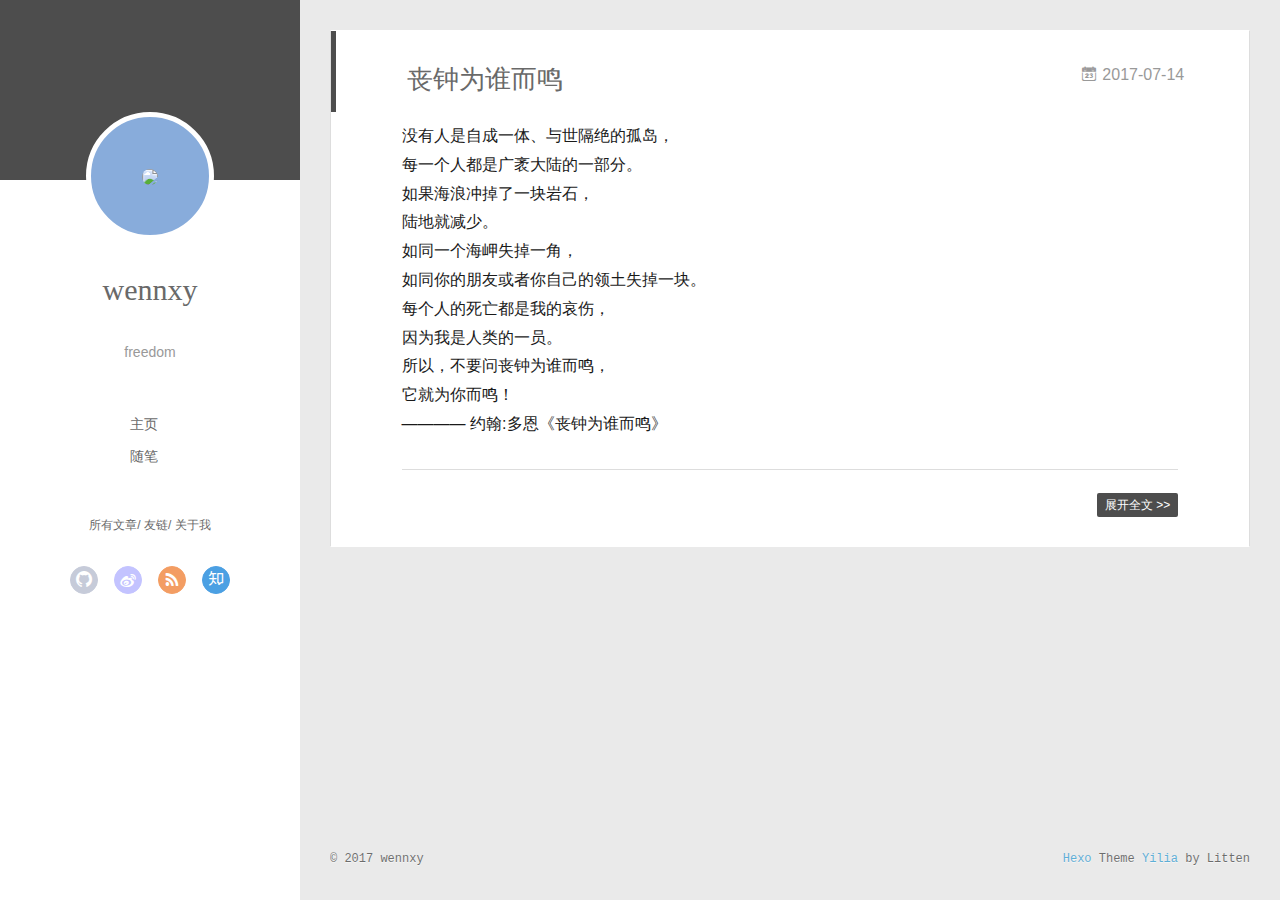
==== index.html @ ad7d621c "Site updated: 2017-07-16 23:25:15" ====
<!DOCTYPE html>
<html>
<head>
  <meta charset="utf-8">
  
  <meta name="renderer" content="webkit">
  <meta http-equiv="X-UA-Compatible" content="IE=edge" >
  <link rel="dns-prefetch" href="http://freedom.com">
  <title>wennxy</title>
  <meta name="viewport" content="width=device-width, initial-scale=1, maximum-scale=1">
  <meta name="description" content="start from zero">
<meta property="og:type" content="website">
<meta property="og:title" content="wennxy">
<meta property="og:url" content="http://freedom.com/index.html">
<meta property="og:site_name" content="wennxy">
<meta property="og:description" content="start from zero">
<meta name="twitter:card" content="summary">
<meta name="twitter:title" content="wennxy">
<meta name="twitter:description" content="start from zero">
  
    <link rel="alternative" href="/atom.xml" title="wennxy" type="application/atom+xml">
  
  
    <link rel="icon" href="/favicon.png">
  
  <link rel="stylesheet" type="text/css" href="/./main.266c1c.css">
  <style type="text/css">
  
    #container.show {
      background: linear-gradient(200deg,#a0cfe4,#e8c37e);
    }
  </style>
  

  

</head>

<body>
  <div id="container" q-class="show:isCtnShow">
    <canvas id="anm-canvas" class="anm-canvas"></canvas>
    <div class="left-col" q-class="show:isShow">
      
<div class="overlay" style="background: #4d4d4d"></div>
<div class="intrude-less">
	<header id="header" class="inner">
		<a href="/" class="profilepic">
			<img src="null" class="js-avatar">
		</a>
		<hgroup>
		  <h1 class="header-author"><a href="/">wennxy</a></h1>
		</hgroup>
		
		<p class="header-subtitle">freedom</p>
		

		<nav class="header-menu">
			<ul>
			
				<li><a href="/">主页</a></li>
	        
				<li><a href="/tags/随笔/">随笔</a></li>
	        
			</ul>
		</nav>
		<nav class="header-smart-menu">
    		
    			
    			<a q-on="click: openSlider(e, 'innerArchive')" href="javascript:void(0)">所有文章</a>
    			
            
    			
    			<a q-on="click: openSlider(e, 'friends')" href="javascript:void(0)">友链</a>
    			
            
    			
    			<a q-on="click: openSlider(e, 'aboutme')" href="javascript:void(0)">关于我</a>
    			
            
		</nav>
		<nav class="header-nav">
			<div class="social">
				
					<a class="github" target="_blank" href="#" title="github"><i class="icon-github"></i></a>
		        
					<a class="weibo" target="_blank" href="#" title="weibo"><i class="icon-weibo"></i></a>
		        
					<a class="rss" target="_blank" href="#" title="rss"><i class="icon-rss"></i></a>
		        
					<a class="zhihu" target="_blank" href="#" title="zhihu"><i class="icon-zhihu"></i></a>
		        
			</div>
		</nav>
	</header>		
</div>

    </div>
    <div class="mid-col" q-class="show:isShow,hide:isShow|isFalse">
      
<nav id="mobile-nav">
  	<div class="overlay js-overlay" style="background: #4d4d4d"></div>
	<div class="btnctn js-mobile-btnctn">
  		<div class="slider-trigger list" q-on="click: openSlider(e)"><i class="icon icon-sort"></i></div>
	</div>
	<div class="intrude-less">
		<header id="header" class="inner">
			<div class="profilepic">
				<img src="null" class="js-avatar">
			</div>
			<hgroup>
			  <h1 class="header-author js-header-author">wennxy</h1>
			</hgroup>
			
			<p class="header-subtitle"><i class="icon icon-quo-left"></i>freedom<i class="icon icon-quo-right"></i></p>
			
			
			
				
			
				
			
			
			
			<nav class="header-nav">
				<div class="social">
					
						<a class="github" target="_blank" href="#" title="github"><i class="icon-github"></i></a>
			        
						<a class="weibo" target="_blank" href="#" title="weibo"><i class="icon-weibo"></i></a>
			        
						<a class="rss" target="_blank" href="#" title="rss"><i class="icon-rss"></i></a>
			        
						<a class="zhihu" target="_blank" href="#" title="zhihu"><i class="icon-zhihu"></i></a>
			        
				</div>
			</nav>

			<nav class="header-menu js-header-menu">
				<ul style="width: 50%">
				
				
					<li style="width: 50%"><a href="/">主页</a></li>
		        
					<li style="width: 50%"><a href="/tags/随笔/">随笔</a></li>
		        
				</ul>
			</nav>
		</header>				
	</div>
	<div class="mobile-mask" style="display:none" q-show="isShow"></div>
</nav>

      <div id="wrapper" class="body-wrap">
        <div class="menu-l">
          <div class="canvas-wrap">
            <canvas data-colors="#eaeaea" data-sectionHeight="100" data-contentId="js-content" id="myCanvas1" class="anm-canvas"></canvas>
          </div>
          <div id="js-content" class="content-ll">
            
  
    <article id="post-丧钟为谁而鸣" class="article article-type-post  article-index" itemscope itemprop="blogPost">
  <div class="article-inner">
    
      <header class="article-header">
        
  
    <h1 itemprop="name">
      <a class="article-title" href="/2017/07/14/丧钟为谁而鸣/">丧钟为谁而鸣</a>
    </h1>
  

        
        <a href="/2017/07/14/丧钟为谁而鸣/" class="archive-article-date">
  	<time datetime="2017-07-14T13:59:51.000Z" itemprop="datePublished"><i class="icon-calendar icon"></i>2017-07-14</time>
</a>
        
      </header>
    
    <div class="article-entry" itemprop="articleBody">
      
        <p>没有人是自成一体、与世隔绝的孤岛，<br>每一个人都是广袤大陆的一部分。<br>如果海浪冲掉了一块岩石，<br>陆地就减少。<br>如同一个海岬失掉一角，<br>如同你的朋友或者你自己的领土失掉一块。<br>每个人的死亡都是我的哀伤，<br>因为我是人类的一员。<br>所以，不要问丧钟为谁而鸣，<br>它就为你而鸣！<br> ———— 约翰:多恩《丧钟为谁而鸣》</p>

      

      
    </div>
    <div class="article-info article-info-index">
      
      
      

      
        <p class="article-more-link">
          <a class="article-more-a" href="/2017/07/14/丧钟为谁而鸣/">展开全文 >></a>
        </p>
      

      
      <div class="clearfix"></div>
    </div>
  </div>
</article>

<aside class="wrap-side-operation">
    <div class="mod-side-operation">
        
        <div class="jump-container" id="js-jump-container" style="display:none;">
            <a href="javascript:void(0)" class="mod-side-operation__jump-to-top">
                <i class="icon-font icon-back"></i>
            </a>
            <div id="js-jump-plan-container" class="jump-plan-container" style="top: -11px;">
                <i class="icon-font icon-plane jump-plane"></i>
            </div>
        </div>
        
        
    </div>
</aside>




  
  


          </div>
        </div>
      </div>
      <footer id="footer">
  <div class="outer">
    <div id="footer-info">
    	<div class="footer-left">
    		&copy; 2017 wennxy
    	</div>
      	<div class="footer-right">
      		<a href="http://hexo.io/" target="_blank">Hexo</a>  Theme <a href="https://github.com/litten/hexo-theme-yilia" target="_blank">Yilia</a> by Litten
      	</div>
    </div>
  </div>
</footer>
    </div>
    <script>
	var yiliaConfig = {
		mathjax: false,
		isHome: true,
		isPost: false,
		isArchive: false,
		isTag: false,
		isCategory: false,
		open_in_new: false,
		toc_hide_index: true,
		root: "/",
		innerArchive: true,
		showTags: false
	}
</script>

<script>!function(t){function n(e){if(r[e])return r[e].exports;var i=r[e]={exports:{},id:e,loaded:!1};return t[e].call(i.exports,i,i.exports,n),i.loaded=!0,i.exports}var r={};n.m=t,n.c=r,n.p="./",n(0)}([function(t,n,r){r(195),t.exports=r(191)},function(t,n,r){var e=r(3),i=r(52),o=r(27),u=r(28),c=r(53),f="prototype",a=function(t,n,r){var s,l,h,v,p=t&a.F,d=t&a.G,y=t&a.S,g=t&a.P,b=t&a.B,m=d?e:y?e[n]||(e[n]={}):(e[n]||{})[f],x=d?i:i[n]||(i[n]={}),w=x[f]||(x[f]={});d&&(r=n);for(s in r)l=!p&&m&&void 0!==m[s],h=(l?m:r)[s],v=b&&l?c(h,e):g&&"function"==typeof h?c(Function.call,h):h,m&&u(m,s,h,t&a.U),x[s]!=h&&o(x,s,v),g&&w[s]!=h&&(w[s]=h)};e.core=i,a.F=1,a.G=2,a.S=4,a.P=8,a.B=16,a.W=32,a.U=64,a.R=128,t.exports=a},function(t,n,r){var e=r(6);t.exports=function(t){if(!e(t))throw TypeError(t+" is not an object!");return t}},function(t,n){var r=t.exports="undefined"!=typeof window&&window.Math==Math?window:"undefined"!=typeof self&&self.Math==Math?self:Function("return this")();"number"==typeof __g&&(__g=r)},function(t,n){t.exports=function(t){try{return!!t()}catch(t){return!0}}},function(t,n){var r=t.exports="undefined"!=typeof window&&window.Math==Math?window:"undefined"!=typeof self&&self.Math==Math?self:Function("return this")();"number"==typeof __g&&(__g=r)},function(t,n){t.exports=function(t){return"object"==typeof t?null!==t:"function"==typeof t}},function(t,n,r){var e=r(126)("wks"),i=r(76),o=r(3).Symbol,u="function"==typeof o;(t.exports=function(t){return e[t]||(e[t]=u&&o[t]||(u?o:i)("Symbol."+t))}).store=e},function(t,n){var r={}.hasOwnProperty;t.exports=function(t,n){return r.call(t,n)}},function(t,n,r){var e=r(94),i=r(33);t.exports=function(t){return e(i(t))}},function(t,n,r){t.exports=!r(4)(function(){return 7!=Object.defineProperty({},"a",{get:function(){return 7}}).a})},function(t,n,r){var e=r(2),i=r(167),o=r(50),u=Object.defineProperty;n.f=r(10)?Object.defineProperty:function(t,n,r){if(e(t),n=o(n,!0),e(r),i)try{return u(t,n,r)}catch(t){}if("get"in r||"set"in r)throw TypeError("Accessors not supported!");return"value"in r&&(t[n]=r.value),t}},function(t,n,r){t.exports=!r(18)(function(){return 7!=Object.defineProperty({},"a",{get:function(){return 7}}).a})},function(t,n,r){var e=r(14),i=r(22);t.exports=r(12)?function(t,n,r){return e.f(t,n,i(1,r))}:function(t,n,r){return t[n]=r,t}},function(t,n,r){var e=r(20),i=r(58),o=r(42),u=Object.defineProperty;n.f=r(12)?Object.defineProperty:function(t,n,r){if(e(t),n=o(n,!0),e(r),i)try{return u(t,n,r)}catch(t){}if("get"in r||"set"in r)throw TypeError("Accessors not supported!");return"value"in r&&(t[n]=r.value),t}},function(t,n,r){var e=r(40)("wks"),i=r(23),o=r(5).Symbol,u="function"==typeof o;(t.exports=function(t){return e[t]||(e[t]=u&&o[t]||(u?o:i)("Symbol."+t))}).store=e},function(t,n,r){var e=r(67),i=Math.min;t.exports=function(t){return t>0?i(e(t),9007199254740991):0}},function(t,n,r){var e=r(46);t.exports=function(t){return Object(e(t))}},function(t,n){t.exports=function(t){try{return!!t()}catch(t){return!0}}},function(t,n,r){var e=r(63),i=r(34);t.exports=Object.keys||function(t){return e(t,i)}},function(t,n,r){var e=r(21);t.exports=function(t){if(!e(t))throw TypeError(t+" is not an object!");return t}},function(t,n){t.exports=function(t){return"object"==typeof t?null!==t:"function"==typeof t}},function(t,n){t.exports=function(t,n){return{enumerable:!(1&t),configurable:!(2&t),writable:!(4&t),value:n}}},function(t,n){var r=0,e=Math.random();t.exports=function(t){return"Symbol(".concat(void 0===t?"":t,")_",(++r+e).toString(36))}},function(t,n){var r={}.hasOwnProperty;t.exports=function(t,n){return r.call(t,n)}},function(t,n){var r=t.exports={version:"2.4.0"};"number"==typeof __e&&(__e=r)},function(t,n){t.exports=function(t){if("function"!=typeof t)throw TypeError(t+" is not a function!");return t}},function(t,n,r){var e=r(11),i=r(66);t.exports=r(10)?function(t,n,r){return e.f(t,n,i(1,r))}:function(t,n,r){return t[n]=r,t}},function(t,n,r){var e=r(3),i=r(27),o=r(24),u=r(76)("src"),c="toString",f=Function[c],a=(""+f).split(c);r(52).inspectSource=function(t){return f.call(t)},(t.exports=function(t,n,r,c){var f="function"==typeof r;f&&(o(r,"name")||i(r,"name",n)),t[n]!==r&&(f&&(o(r,u)||i(r,u,t[n]?""+t[n]:a.join(String(n)))),t===e?t[n]=r:c?t[n]?t[n]=r:i(t,n,r):(delete t[n],i(t,n,r)))})(Function.prototype,c,function(){return"function"==typeof this&&this[u]||f.call(this)})},function(t,n,r){var e=r(1),i=r(4),o=r(46),u=function(t,n,r,e){var i=String(o(t)),u="<"+n;return""!==r&&(u+=" "+r+'="'+String(e).replace(/"/g,"&quot;")+'"'),u+">"+i+"</"+n+">"};t.exports=function(t,n){var r={};r[t]=n(u),e(e.P+e.F*i(function(){var n=""[t]('"');return n!==n.toLowerCase()||n.split('"').length>3}),"String",r)}},function(t,n,r){var e=r(115),i=r(46);t.exports=function(t){return e(i(t))}},function(t,n,r){var e=r(116),i=r(66),o=r(30),u=r(50),c=r(24),f=r(167),a=Object.getOwnPropertyDescriptor;n.f=r(10)?a:function(t,n){if(t=o(t),n=u(n,!0),f)try{return a(t,n)}catch(t){}if(c(t,n))return i(!e.f.call(t,n),t[n])}},function(t,n,r){var e=r(24),i=r(17),o=r(145)("IE_PROTO"),u=Object.prototype;t.exports=Object.getPrototypeOf||function(t){return t=i(t),e(t,o)?t[o]:"function"==typeof t.constructor&&t instanceof t.constructor?t.constructor.prototype:t instanceof Object?u:null}},function(t,n){t.exports=function(t){if(void 0==t)throw TypeError("Can't call method on  "+t);return t}},function(t,n){t.exports="constructor,hasOwnProperty,isPrototypeOf,propertyIsEnumerable,toLocaleString,toString,valueOf".split(",")},function(t,n){t.exports={}},function(t,n){t.exports=!0},function(t,n){n.f={}.propertyIsEnumerable},function(t,n,r){var e=r(14).f,i=r(8),o=r(15)("toStringTag");t.exports=function(t,n,r){t&&!i(t=r?t:t.prototype,o)&&e(t,o,{configurable:!0,value:n})}},function(t,n,r){var e=r(40)("keys"),i=r(23);t.exports=function(t){return e[t]||(e[t]=i(t))}},function(t,n,r){var e=r(5),i="__core-js_shared__",o=e[i]||(e[i]={});t.exports=function(t){return o[t]||(o[t]={})}},function(t,n){var r=Math.ceil,e=Math.floor;t.exports=function(t){return isNaN(t=+t)?0:(t>0?e:r)(t)}},function(t,n,r){var e=r(21);t.exports=function(t,n){if(!e(t))return t;var r,i;if(n&&"function"==typeof(r=t.toString)&&!e(i=r.call(t)))return i;if("function"==typeof(r=t.valueOf)&&!e(i=r.call(t)))return i;if(!n&&"function"==typeof(r=t.toString)&&!e(i=r.call(t)))return i;throw TypeError("Can't convert object to primitive value")}},function(t,n,r){var e=r(5),i=r(25),o=r(36),u=r(44),c=r(14).f;t.exports=function(t){var n=i.Symbol||(i.Symbol=o?{}:e.Symbol||{});"_"==t.charAt(0)||t in n||c(n,t,{value:u.f(t)})}},function(t,n,r){n.f=r(15)},function(t,n){var r={}.toString;t.exports=function(t){return r.call(t).slice(8,-1)}},function(t,n){t.exports=function(t){if(void 0==t)throw TypeError("Can't call method on  "+t);return t}},function(t,n,r){var e=r(4);t.exports=function(t,n){return!!t&&e(function(){n?t.call(null,function(){},1):t.call(null)})}},function(t,n,r){var e=r(53),i=r(115),o=r(17),u=r(16),c=r(203);t.exports=function(t,n){var r=1==t,f=2==t,a=3==t,s=4==t,l=6==t,h=5==t||l,v=n||c;return function(n,c,p){for(var d,y,g=o(n),b=i(g),m=e(c,p,3),x=u(b.length),w=0,S=r?v(n,x):f?v(n,0):void 0;x>w;w++)if((h||w in b)&&(d=b[w],y=m(d,w,g),t))if(r)S[w]=y;else if(y)switch(t){case 3:return!0;case 5:return d;case 6:return w;case 2:S.push(d)}else if(s)return!1;return l?-1:a||s?s:S}}},function(t,n,r){var e=r(1),i=r(52),o=r(4);t.exports=function(t,n){var r=(i.Object||{})[t]||Object[t],u={};u[t]=n(r),e(e.S+e.F*o(function(){r(1)}),"Object",u)}},function(t,n,r){var e=r(6);t.exports=function(t,n){if(!e(t))return t;var r,i;if(n&&"function"==typeof(r=t.toString)&&!e(i=r.call(t)))return i;if("function"==typeof(r=t.valueOf)&&!e(i=r.call(t)))return i;if(!n&&"function"==typeof(r=t.toString)&&!e(i=r.call(t)))return i;throw TypeError("Can't convert object to primitive value")}},function(t,n,r){var e=r(5),i=r(25),o=r(91),u=r(13),c="prototype",f=function(t,n,r){var a,s,l,h=t&f.F,v=t&f.G,p=t&f.S,d=t&f.P,y=t&f.B,g=t&f.W,b=v?i:i[n]||(i[n]={}),m=b[c],x=v?e:p?e[n]:(e[n]||{})[c];v&&(r=n);for(a in r)(s=!h&&x&&void 0!==x[a])&&a in b||(l=s?x[a]:r[a],b[a]=v&&"function"!=typeof x[a]?r[a]:y&&s?o(l,e):g&&x[a]==l?function(t){var n=function(n,r,e){if(this instanceof t){switch(arguments.length){case 0:return new t;case 1:return new t(n);case 2:return new t(n,r)}return new t(n,r,e)}return t.apply(this,arguments)};return n[c]=t[c],n}(l):d&&"function"==typeof l?o(Function.call,l):l,d&&((b.virtual||(b.virtual={}))[a]=l,t&f.R&&m&&!m[a]&&u(m,a,l)))};f.F=1,f.G=2,f.S=4,f.P=8,f.B=16,f.W=32,f.U=64,f.R=128,t.exports=f},function(t,n){var r=t.exports={version:"2.4.0"};"number"==typeof __e&&(__e=r)},function(t,n,r){var e=r(26);t.exports=function(t,n,r){if(e(t),void 0===n)return t;switch(r){case 1:return function(r){return t.call(n,r)};case 2:return function(r,e){return t.call(n,r,e)};case 3:return function(r,e,i){return t.call(n,r,e,i)}}return function(){return t.apply(n,arguments)}}},function(t,n,r){var e=r(183),i=r(1),o=r(126)("metadata"),u=o.store||(o.store=new(r(186))),c=function(t,n,r){var i=u.get(t);if(!i){if(!r)return;u.set(t,i=new e)}var o=i.get(n);if(!o){if(!r)return;i.set(n,o=new e)}return o},f=function(t,n,r){var e=c(n,r,!1);return void 0!==e&&e.has(t)},a=function(t,n,r){var e=c(n,r,!1);return void 0===e?void 0:e.get(t)},s=function(t,n,r,e){c(r,e,!0).set(t,n)},l=function(t,n){var r=c(t,n,!1),e=[];return r&&r.forEach(function(t,n){e.push(n)}),e},h=function(t){return void 0===t||"symbol"==typeof t?t:String(t)},v=function(t){i(i.S,"Reflect",t)};t.exports={store:u,map:c,has:f,get:a,set:s,keys:l,key:h,exp:v}},function(t,n,r){"use strict";if(r(10)){var e=r(69),i=r(3),o=r(4),u=r(1),c=r(127),f=r(152),a=r(53),s=r(68),l=r(66),h=r(27),v=r(73),p=r(67),d=r(16),y=r(75),g=r(50),b=r(24),m=r(180),x=r(114),w=r(6),S=r(17),_=r(137),O=r(70),E=r(32),P=r(71).f,j=r(154),F=r(76),M=r(7),A=r(48),N=r(117),T=r(146),I=r(155),k=r(80),L=r(123),R=r(74),C=r(130),D=r(160),U=r(11),W=r(31),G=U.f,B=W.f,V=i.RangeError,z=i.TypeError,q=i.Uint8Array,K="ArrayBuffer",J="Shared"+K,Y="BYTES_PER_ELEMENT",H="prototype",$=Array[H],X=f.ArrayBuffer,Q=f.DataView,Z=A(0),tt=A(2),nt=A(3),rt=A(4),et=A(5),it=A(6),ot=N(!0),ut=N(!1),ct=I.values,ft=I.keys,at=I.entries,st=$.lastIndexOf,lt=$.reduce,ht=$.reduceRight,vt=$.join,pt=$.sort,dt=$.slice,yt=$.toString,gt=$.toLocaleString,bt=M("iterator"),mt=M("toStringTag"),xt=F("typed_constructor"),wt=F("def_constructor"),St=c.CONSTR,_t=c.TYPED,Ot=c.VIEW,Et="Wrong length!",Pt=A(1,function(t,n){return Tt(T(t,t[wt]),n)}),jt=o(function(){return 1===new q(new Uint16Array([1]).buffer)[0]}),Ft=!!q&&!!q[H].set&&o(function(){new q(1).set({})}),Mt=function(t,n){if(void 0===t)throw z(Et);var r=+t,e=d(t);if(n&&!m(r,e))throw V(Et);return e},At=function(t,n){var r=p(t);if(r<0||r%n)throw V("Wrong offset!");return r},Nt=function(t){if(w(t)&&_t in t)return t;throw z(t+" is not a typed array!")},Tt=function(t,n){if(!(w(t)&&xt in t))throw z("It is not a typed array constructor!");return new t(n)},It=function(t,n){return kt(T(t,t[wt]),n)},kt=function(t,n){for(var r=0,e=n.length,i=Tt(t,e);e>r;)i[r]=n[r++];return i},Lt=function(t,n,r){G(t,n,{get:function(){return this._d[r]}})},Rt=function(t){var n,r,e,i,o,u,c=S(t),f=arguments.length,s=f>1?arguments[1]:void 0,l=void 0!==s,h=j(c);if(void 0!=h&&!_(h)){for(u=h.call(c),e=[],n=0;!(o=u.next()).done;n++)e.push(o.value);c=e}for(l&&f>2&&(s=a(s,arguments[2],2)),n=0,r=d(c.length),i=Tt(this,r);r>n;n++)i[n]=l?s(c[n],n):c[n];return i},Ct=function(){for(var t=0,n=arguments.length,r=Tt(this,n);n>t;)r[t]=arguments[t++];return r},Dt=!!q&&o(function(){gt.call(new q(1))}),Ut=function(){return gt.apply(Dt?dt.call(Nt(this)):Nt(this),arguments)},Wt={copyWithin:function(t,n){return D.call(Nt(this),t,n,arguments.length>2?arguments[2]:void 0)},every:function(t){return rt(Nt(this),t,arguments.length>1?arguments[1]:void 0)},fill:function(t){return C.apply(Nt(this),arguments)},filter:function(t){return It(this,tt(Nt(this),t,arguments.length>1?arguments[1]:void 0))},find:function(t){return et(Nt(this),t,arguments.length>1?arguments[1]:void 0)},findIndex:function(t){return it(Nt(this),t,arguments.length>1?arguments[1]:void 0)},forEach:function(t){Z(Nt(this),t,arguments.length>1?arguments[1]:void 0)},indexOf:function(t){return ut(Nt(this),t,arguments.length>1?arguments[1]:void 0)},includes:function(t){return ot(Nt(this),t,arguments.length>1?arguments[1]:void 0)},join:function(t){return vt.apply(Nt(this),arguments)},lastIndexOf:function(t){return st.apply(Nt(this),arguments)},map:function(t){return Pt(Nt(this),t,arguments.length>1?arguments[1]:void 0)},reduce:function(t){return lt.apply(Nt(this),arguments)},reduceRight:function(t){return ht.apply(Nt(this),arguments)},reverse:function(){for(var t,n=this,r=Nt(n).length,e=Math.floor(r/2),i=0;i<e;)t=n[i],n[i++]=n[--r],n[r]=t;return n},some:function(t){return nt(Nt(this),t,arguments.length>1?arguments[1]:void 0)},sort:function(t){return pt.call(Nt(this),t)},subarray:function(t,n){var r=Nt(this),e=r.length,i=y(t,e);return new(T(r,r[wt]))(r.buffer,r.byteOffset+i*r.BYTES_PER_ELEMENT,d((void 0===n?e:y(n,e))-i))}},Gt=function(t,n){return It(this,dt.call(Nt(this),t,n))},Bt=function(t){Nt(this);var n=At(arguments[1],1),r=this.length,e=S(t),i=d(e.length),o=0;if(i+n>r)throw V(Et);for(;o<i;)this[n+o]=e[o++]},Vt={entries:function(){return at.call(Nt(this))},keys:function(){return ft.call(Nt(this))},values:function(){return ct.call(Nt(this))}},zt=function(t,n){return w(t)&&t[_t]&&"symbol"!=typeof n&&n in t&&String(+n)==String(n)},qt=function(t,n){return zt(t,n=g(n,!0))?l(2,t[n]):B(t,n)},Kt=function(t,n,r){return!(zt(t,n=g(n,!0))&&w(r)&&b(r,"value"))||b(r,"get")||b(r,"set")||r.configurable||b(r,"writable")&&!r.writable||b(r,"enumerable")&&!r.enumerable?G(t,n,r):(t[n]=r.value,t)};St||(W.f=qt,U.f=Kt),u(u.S+u.F*!St,"Object",{getOwnPropertyDescriptor:qt,defineProperty:Kt}),o(function(){yt.call({})})&&(yt=gt=function(){return vt.call(this)});var Jt=v({},Wt);v(Jt,Vt),h(Jt,bt,Vt.values),v(Jt,{slice:Gt,set:Bt,constructor:function(){},toString:yt,toLocaleString:Ut}),Lt(Jt,"buffer","b"),Lt(Jt,"byteOffset","o"),Lt(Jt,"byteLength","l"),Lt(Jt,"length","e"),G(Jt,mt,{get:function(){return this[_t]}}),t.exports=function(t,n,r,f){f=!!f;var a=t+(f?"Clamped":"")+"Array",l="Uint8Array"!=a,v="get"+t,p="set"+t,y=i[a],g=y||{},b=y&&E(y),m=!y||!c.ABV,S={},_=y&&y[H],j=function(t,r){var e=t._d;return e.v[v](r*n+e.o,jt)},F=function(t,r,e){var i=t._d;f&&(e=(e=Math.round(e))<0?0:e>255?255:255&e),i.v[p](r*n+i.o,e,jt)},M=function(t,n){G(t,n,{get:function(){return j(this,n)},set:function(t){return F(this,n,t)},enumerable:!0})};m?(y=r(function(t,r,e,i){s(t,y,a,"_d");var o,u,c,f,l=0,v=0;if(w(r)){if(!(r instanceof X||(f=x(r))==K||f==J))return _t in r?kt(y,r):Rt.call(y,r);o=r,v=At(e,n);var p=r.byteLength;if(void 0===i){if(p%n)throw V(Et);if((u=p-v)<0)throw V(Et)}else if((u=d(i)*n)+v>p)throw V(Et);c=u/n}else c=Mt(r,!0),u=c*n,o=new X(u);for(h(t,"_d",{b:o,o:v,l:u,e:c,v:new Q(o)});l<c;)M(t,l++)}),_=y[H]=O(Jt),h(_,"constructor",y)):L(function(t){new y(null),new y(t)},!0)||(y=r(function(t,r,e,i){s(t,y,a);var o;return w(r)?r instanceof X||(o=x(r))==K||o==J?void 0!==i?new g(r,At(e,n),i):void 0!==e?new g(r,At(e,n)):new g(r):_t in r?kt(y,r):Rt.call(y,r):new g(Mt(r,l))}),Z(b!==Function.prototype?P(g).concat(P(b)):P(g),function(t){t in y||h(y,t,g[t])}),y[H]=_,e||(_.constructor=y));var A=_[bt],N=!!A&&("values"==A.name||void 0==A.name),T=Vt.values;h(y,xt,!0),h(_,_t,a),h(_,Ot,!0),h(_,wt,y),(f?new y(1)[mt]==a:mt in _)||G(_,mt,{get:function(){return a}}),S[a]=y,u(u.G+u.W+u.F*(y!=g),S),u(u.S,a,{BYTES_PER_ELEMENT:n,from:Rt,of:Ct}),Y in _||h(_,Y,n),u(u.P,a,Wt),R(a),u(u.P+u.F*Ft,a,{set:Bt}),u(u.P+u.F*!N,a,Vt),u(u.P+u.F*(_.toString!=yt),a,{toString:yt}),u(u.P+u.F*o(function(){new y(1).slice()}),a,{slice:Gt}),u(u.P+u.F*(o(function(){return[1,2].toLocaleString()!=new y([1,2]).toLocaleString()})||!o(function(){_.toLocaleString.call([1,2])})),a,{toLocaleString:Ut}),k[a]=N?A:T,e||N||h(_,bt,T)}}else t.exports=function(){}},function(t,n){var r={}.toString;t.exports=function(t){return r.call(t).slice(8,-1)}},function(t,n,r){var e=r(21),i=r(5).document,o=e(i)&&e(i.createElement);t.exports=function(t){return o?i.createElement(t):{}}},function(t,n,r){t.exports=!r(12)&&!r(18)(function(){return 7!=Object.defineProperty(r(57)("div"),"a",{get:function(){return 7}}).a})},function(t,n,r){"use strict";var e=r(36),i=r(51),o=r(64),u=r(13),c=r(8),f=r(35),a=r(96),s=r(38),l=r(103),h=r(15)("iterator"),v=!([].keys&&"next"in[].keys()),p="keys",d="values",y=function(){return this};t.exports=function(t,n,r,g,b,m,x){a(r,n,g);var w,S,_,O=function(t){if(!v&&t in F)return F[t];switch(t){case p:case d:return function(){return new r(this,t)}}return function(){return new r(this,t)}},E=n+" Iterator",P=b==d,j=!1,F=t.prototype,M=F[h]||F["@@iterator"]||b&&F[b],A=M||O(b),N=b?P?O("entries"):A:void 0,T="Array"==n?F.entries||M:M;if(T&&(_=l(T.call(new t)))!==Object.prototype&&(s(_,E,!0),e||c(_,h)||u(_,h,y)),P&&M&&M.name!==d&&(j=!0,A=function(){return M.call(this)}),e&&!x||!v&&!j&&F[h]||u(F,h,A),f[n]=A,f[E]=y,b)if(w={values:P?A:O(d),keys:m?A:O(p),entries:N},x)for(S in w)S in F||o(F,S,w[S]);else i(i.P+i.F*(v||j),n,w);return w}},function(t,n,r){var e=r(20),i=r(100),o=r(34),u=r(39)("IE_PROTO"),c=function(){},f="prototype",a=function(){var t,n=r(57)("iframe"),e=o.length;for(n.style.display="none",r(93).appendChild(n),n.src="javascript:",t=n.contentWindow.document,t.open(),t.write("<script>document.F=Object<\/script>"),t.close(),a=t.F;e--;)delete a[f][o[e]];return a()};t.exports=Object.create||function(t,n){var r;return null!==t?(c[f]=e(t),r=new c,c[f]=null,r[u]=t):r=a(),void 0===n?r:i(r,n)}},function(t,n,r){var e=r(63),i=r(34).concat("length","prototype");n.f=Object.getOwnPropertyNames||function(t){return e(t,i)}},function(t,n){n.f=Object.getOwnPropertySymbols},function(t,n,r){var e=r(8),i=r(9),o=r(90)(!1),u=r(39)("IE_PROTO");t.exports=function(t,n){var r,c=i(t),f=0,a=[];for(r in c)r!=u&&e(c,r)&&a.push(r);for(;n.length>f;)e(c,r=n[f++])&&(~o(a,r)||a.push(r));return a}},function(t,n,r){t.exports=r(13)},function(t,n,r){var e=r(76)("meta"),i=r(6),o=r(24),u=r(11).f,c=0,f=Object.isExtensible||function(){return!0},a=!r(4)(function(){return f(Object.preventExtensions({}))}),s=function(t){u(t,e,{value:{i:"O"+ ++c,w:{}}})},l=function(t,n){if(!i(t))return"symbol"==typeof t?t:("string"==typeof t?"S":"P")+t;if(!o(t,e)){if(!f(t))return"F";if(!n)return"E";s(t)}return t[e].i},h=function(t,n){if(!o(t,e)){if(!f(t))return!0;if(!n)return!1;s(t)}return t[e].w},v=function(t){return a&&p.NEED&&f(t)&&!o(t,e)&&s(t),t},p=t.exports={KEY:e,NEED:!1,fastKey:l,getWeak:h,onFreeze:v}},function(t,n){t.exports=function(t,n){return{enumerable:!(1&t),configurable:!(2&t),writable:!(4&t),value:n}}},function(t,n){var r=Math.ceil,e=Math.floor;t.exports=function(t){return isNaN(t=+t)?0:(t>0?e:r)(t)}},function(t,n){t.exports=function(t,n,r,e){if(!(t instanceof n)||void 0!==e&&e in t)throw TypeError(r+": incorrect invocation!");return t}},function(t,n){t.exports=!1},function(t,n,r){var e=r(2),i=r(173),o=r(133),u=r(145)("IE_PROTO"),c=function(){},f="prototype",a=function(){var t,n=r(132)("iframe"),e=o.length;for(n.style.display="none",r(135).appendChild(n),n.src="javascript:",t=n.contentWindow.document,t.open(),t.write("<script>document.F=Object<\/script>"),t.close(),a=t.F;e--;)delete a[f][o[e]];return a()};t.exports=Object.create||function(t,n){var r;return null!==t?(c[f]=e(t),r=new c,c[f]=null,r[u]=t):r=a(),void 0===n?r:i(r,n)}},function(t,n,r){var e=r(175),i=r(133).concat("length","prototype");n.f=Object.getOwnPropertyNames||function(t){return e(t,i)}},function(t,n,r){var e=r(175),i=r(133);t.exports=Object.keys||function(t){return e(t,i)}},function(t,n,r){var e=r(28);t.exports=function(t,n,r){for(var i in n)e(t,i,n[i],r);return t}},function(t,n,r){"use strict";var e=r(3),i=r(11),o=r(10),u=r(7)("species");t.exports=function(t){var n=e[t];o&&n&&!n[u]&&i.f(n,u,{configurable:!0,get:function(){return this}})}},function(t,n,r){var e=r(67),i=Math.max,o=Math.min;t.exports=function(t,n){return t=e(t),t<0?i(t+n,0):o(t,n)}},function(t,n){var r=0,e=Math.random();t.exports=function(t){return"Symbol(".concat(void 0===t?"":t,")_",(++r+e).toString(36))}},function(t,n,r){var e=r(33);t.exports=function(t){return Object(e(t))}},function(t,n,r){var e=r(7)("unscopables"),i=Array.prototype;void 0==i[e]&&r(27)(i,e,{}),t.exports=function(t){i[e][t]=!0}},function(t,n,r){var e=r(53),i=r(169),o=r(137),u=r(2),c=r(16),f=r(154),a={},s={},n=t.exports=function(t,n,r,l,h){var v,p,d,y,g=h?function(){return t}:f(t),b=e(r,l,n?2:1),m=0;if("function"!=typeof g)throw TypeError(t+" is not iterable!");if(o(g)){for(v=c(t.length);v>m;m++)if((y=n?b(u(p=t[m])[0],p[1]):b(t[m]))===a||y===s)return y}else for(d=g.call(t);!(p=d.next()).done;)if((y=i(d,b,p.value,n))===a||y===s)return y};n.BREAK=a,n.RETURN=s},function(t,n){t.exports={}},function(t,n,r){var e=r(11).f,i=r(24),o=r(7)("toStringTag");t.exports=function(t,n,r){t&&!i(t=r?t:t.prototype,o)&&e(t,o,{configurable:!0,value:n})}},function(t,n,r){var e=r(1),i=r(46),o=r(4),u=r(150),c="["+u+"]",f="​",a=RegExp("^"+c+c+"*"),s=RegExp(c+c+"*$"),l=function(t,n,r){var i={},c=o(function(){return!!u[t]()||f[t]()!=f}),a=i[t]=c?n(h):u[t];r&&(i[r]=a),e(e.P+e.F*c,"String",i)},h=l.trim=function(t,n){return t=String(i(t)),1&n&&(t=t.replace(a,"")),2&n&&(t=t.replace(s,"")),t};t.exports=l},function(t,n,r){t.exports={default:r(86),__esModule:!0}},function(t,n,r){t.exports={default:r(87),__esModule:!0}},function(t,n,r){"use strict";function e(t){return t&&t.__esModule?t:{default:t}}n.__esModule=!0;var i=r(84),o=e(i),u=r(83),c=e(u),f="function"==typeof c.default&&"symbol"==typeof o.default?function(t){return typeof t}:function(t){return t&&"function"==typeof c.default&&t.constructor===c.default&&t!==c.default.prototype?"symbol":typeof t};n.default="function"==typeof c.default&&"symbol"===f(o.default)?function(t){return void 0===t?"undefined":f(t)}:function(t){return t&&"function"==typeof c.default&&t.constructor===c.default&&t!==c.default.prototype?"symbol":void 0===t?"undefined":f(t)}},function(t,n,r){r(110),r(108),r(111),r(112),t.exports=r(25).Symbol},function(t,n,r){r(109),r(113),t.exports=r(44).f("iterator")},function(t,n){t.exports=function(t){if("function"!=typeof t)throw TypeError(t+" is not a function!");return t}},function(t,n){t.exports=function(){}},function(t,n,r){var e=r(9),i=r(106),o=r(105);t.exports=function(t){return function(n,r,u){var c,f=e(n),a=i(f.length),s=o(u,a);if(t&&r!=r){for(;a>s;)if((c=f[s++])!=c)return!0}else for(;a>s;s++)if((t||s in f)&&f[s]===r)return t||s||0;return!t&&-1}}},function(t,n,r){var e=r(88);t.exports=function(t,n,r){if(e(t),void 0===n)return t;switch(r){case 1:return function(r){return t.call(n,r)};case 2:return function(r,e){return t.call(n,r,e)};case 3:return function(r,e,i){return t.call(n,r,e,i)}}return function(){return t.apply(n,arguments)}}},function(t,n,r){var e=r(19),i=r(62),o=r(37);t.exports=function(t){var n=e(t),r=i.f;if(r)for(var u,c=r(t),f=o.f,a=0;c.length>a;)f.call(t,u=c[a++])&&n.push(u);return n}},function(t,n,r){t.exports=r(5).document&&document.documentElement},function(t,n,r){var e=r(56);t.exports=Object("z").propertyIsEnumerable(0)?Object:function(t){return"String"==e(t)?t.split(""):Object(t)}},function(t,n,r){var e=r(56);t.exports=Array.isArray||function(t){return"Array"==e(t)}},function(t,n,r){"use strict";var e=r(60),i=r(22),o=r(38),u={};r(13)(u,r(15)("iterator"),function(){return this}),t.exports=function(t,n,r){t.prototype=e(u,{next:i(1,r)}),o(t,n+" Iterator")}},function(t,n){t.exports=function(t,n){return{value:n,done:!!t}}},function(t,n,r){var e=r(19),i=r(9);t.exports=function(t,n){for(var r,o=i(t),u=e(o),c=u.length,f=0;c>f;)if(o[r=u[f++]]===n)return r}},function(t,n,r){var e=r(23)("meta"),i=r(21),o=r(8),u=r(14).f,c=0,f=Object.isExtensible||function(){return!0},a=!r(18)(function(){return f(Object.preventExtensions({}))}),s=function(t){u(t,e,{value:{i:"O"+ ++c,w:{}}})},l=function(t,n){if(!i(t))return"symbol"==typeof t?t:("string"==typeof t?"S":"P")+t;if(!o(t,e)){if(!f(t))return"F";if(!n)return"E";s(t)}return t[e].i},h=function(t,n){if(!o(t,e)){if(!f(t))return!0;if(!n)return!1;s(t)}return t[e].w},v=function(t){return a&&p.NEED&&f(t)&&!o(t,e)&&s(t),t},p=t.exports={KEY:e,NEED:!1,fastKey:l,getWeak:h,onFreeze:v}},function(t,n,r){var e=r(14),i=r(20),o=r(19);t.exports=r(12)?Object.defineProperties:function(t,n){i(t);for(var r,u=o(n),c=u.length,f=0;c>f;)e.f(t,r=u[f++],n[r]);return t}},function(t,n,r){var e=r(37),i=r(22),o=r(9),u=r(42),c=r(8),f=r(58),a=Object.getOwnPropertyDescriptor;n.f=r(12)?a:function(t,n){if(t=o(t),n=u(n,!0),f)try{return a(t,n)}catch(t){}if(c(t,n))return i(!e.f.call(t,n),t[n])}},function(t,n,r){var e=r(9),i=r(61).f,o={}.toString,u="object"==typeof window&&window&&Object.getOwnPropertyNames?Object.getOwnPropertyNames(window):[],c=function(t){try{return i(t)}catch(t){return u.slice()}};t.exports.f=function(t){return u&&"[object Window]"==o.call(t)?c(t):i(e(t))}},function(t,n,r){var e=r(8),i=r(77),o=r(39)("IE_PROTO"),u=Object.prototype;t.exports=Object.getPrototypeOf||function(t){return t=i(t),e(t,o)?t[o]:"function"==typeof t.constructor&&t instanceof t.constructor?t.constructor.prototype:t instanceof Object?u:null}},function(t,n,r){var e=r(41),i=r(33);t.exports=function(t){return function(n,r){var o,u,c=String(i(n)),f=e(r),a=c.length;return f<0||f>=a?t?"":void 0:(o=c.charCodeAt(f),o<55296||o>56319||f+1===a||(u=c.charCodeAt(f+1))<56320||u>57343?t?c.charAt(f):o:t?c.slice(f,f+2):u-56320+(o-55296<<10)+65536)}}},function(t,n,r){var e=r(41),i=Math.max,o=Math.min;t.exports=function(t,n){return t=e(t),t<0?i(t+n,0):o(t,n)}},function(t,n,r){var e=r(41),i=Math.min;t.exports=function(t){return t>0?i(e(t),9007199254740991):0}},function(t,n,r){"use strict";var e=r(89),i=r(97),o=r(35),u=r(9);t.exports=r(59)(Array,"Array",function(t,n){this._t=u(t),this._i=0,this._k=n},function(){var t=this._t,n=this._k,r=this._i++;return!t||r>=t.length?(this._t=void 0,i(1)):"keys"==n?i(0,r):"values"==n?i(0,t[r]):i(0,[r,t[r]])},"values"),o.Arguments=o.Array,e("keys"),e("values"),e("entries")},function(t,n){},function(t,n,r){"use strict";var e=r(104)(!0);r(59)(String,"String",function(t){this._t=String(t),this._i=0},function(){var t,n=this._t,r=this._i;return r>=n.length?{value:void 0,done:!0}:(t=e(n,r),this._i+=t.length,{value:t,done:!1})})},function(t,n,r){"use strict";var e=r(5),i=r(8),o=r(12),u=r(51),c=r(64),f=r(99).KEY,a=r(18),s=r(40),l=r(38),h=r(23),v=r(15),p=r(44),d=r(43),y=r(98),g=r(92),b=r(95),m=r(20),x=r(9),w=r(42),S=r(22),_=r(60),O=r(102),E=r(101),P=r(14),j=r(19),F=E.f,M=P.f,A=O.f,N=e.Symbol,T=e.JSON,I=T&&T.stringify,k="prototype",L=v("_hidden"),R=v("toPrimitive"),C={}.propertyIsEnumerable,D=s("symbol-registry"),U=s("symbols"),W=s("op-symbols"),G=Object[k],B="function"==typeof N,V=e.QObject,z=!V||!V[k]||!V[k].findChild,q=o&&a(function(){return 7!=_(M({},"a",{get:function(){return M(this,"a",{value:7}).a}})).a})?function(t,n,r){var e=F(G,n);e&&delete G[n],M(t,n,r),e&&t!==G&&M(G,n,e)}:M,K=function(t){var n=U[t]=_(N[k]);return n._k=t,n},J=B&&"symbol"==typeof N.iterator?function(t){return"symbol"==typeof t}:function(t){return t instanceof N},Y=function(t,n,r){return t===G&&Y(W,n,r),m(t),n=w(n,!0),m(r),i(U,n)?(r.enumerable?(i(t,L)&&t[L][n]&&(t[L][n]=!1),r=_(r,{enumerable:S(0,!1)})):(i(t,L)||M(t,L,S(1,{})),t[L][n]=!0),q(t,n,r)):M(t,n,r)},H=function(t,n){m(t);for(var r,e=g(n=x(n)),i=0,o=e.length;o>i;)Y(t,r=e[i++],n[r]);return t},$=function(t,n){return void 0===n?_(t):H(_(t),n)},X=function(t){var n=C.call(this,t=w(t,!0));return!(this===G&&i(U,t)&&!i(W,t))&&(!(n||!i(this,t)||!i(U,t)||i(this,L)&&this[L][t])||n)},Q=function(t,n){if(t=x(t),n=w(n,!0),t!==G||!i(U,n)||i(W,n)){var r=F(t,n);return!r||!i(U,n)||i(t,L)&&t[L][n]||(r.enumerable=!0),r}},Z=function(t){for(var n,r=A(x(t)),e=[],o=0;r.length>o;)i(U,n=r[o++])||n==L||n==f||e.push(n);return e},tt=function(t){for(var n,r=t===G,e=A(r?W:x(t)),o=[],u=0;e.length>u;)!i(U,n=e[u++])||r&&!i(G,n)||o.push(U[n]);return o};B||(N=function(){if(this instanceof N)throw TypeError("Symbol is not a constructor!");var t=h(arguments.length>0?arguments[0]:void 0),n=function(r){this===G&&n.call(W,r),i(this,L)&&i(this[L],t)&&(this[L][t]=!1),q(this,t,S(1,r))};return o&&z&&q(G,t,{configurable:!0,set:n}),K(t)},c(N[k],"toString",function(){return this._k}),E.f=Q,P.f=Y,r(61).f=O.f=Z,r(37).f=X,r(62).f=tt,o&&!r(36)&&c(G,"propertyIsEnumerable",X,!0),p.f=function(t){return K(v(t))}),u(u.G+u.W+u.F*!B,{Symbol:N});for(var nt="hasInstance,isConcatSpreadable,iterator,match,replace,search,species,split,toPrimitive,toStringTag,unscopables".split(","),rt=0;nt.length>rt;)v(nt[rt++]);for(var nt=j(v.store),rt=0;nt.length>rt;)d(nt[rt++]);u(u.S+u.F*!B,"Symbol",{for:function(t){return i(D,t+="")?D[t]:D[t]=N(t)},keyFor:function(t){if(J(t))return y(D,t);throw TypeError(t+" is not a symbol!")},useSetter:function(){z=!0},useSimple:function(){z=!1}}),u(u.S+u.F*!B,"Object",{create:$,defineProperty:Y,defineProperties:H,getOwnPropertyDescriptor:Q,getOwnPropertyNames:Z,getOwnPropertySymbols:tt}),T&&u(u.S+u.F*(!B||a(function(){var t=N();return"[null]"!=I([t])||"{}"!=I({a:t})||"{}"!=I(Object(t))})),"JSON",{stringify:function(t){if(void 0!==t&&!J(t)){for(var n,r,e=[t],i=1;arguments.length>i;)e.push(arguments[i++]);return n=e[1],"function"==typeof n&&(r=n),!r&&b(n)||(n=function(t,n){if(r&&(n=r.call(this,t,n)),!J(n))return n}),e[1]=n,I.apply(T,e)}}}),N[k][R]||r(13)(N[k],R,N[k].valueOf),l(N,"Symbol"),l(Math,"Math",!0),l(e.JSON,"JSON",!0)},function(t,n,r){r(43)("asyncIterator")},function(t,n,r){r(43)("observable")},function(t,n,r){r(107);for(var e=r(5),i=r(13),o=r(35),u=r(15)("toStringTag"),c=["NodeList","DOMTokenList","MediaList","StyleSheetList","CSSRuleList"],f=0;f<5;f++){var a=c[f],s=e[a],l=s&&s.prototype;l&&!l[u]&&i(l,u,a),o[a]=o.Array}},function(t,n,r){var e=r(45),i=r(7)("toStringTag"),o="Arguments"==e(function(){return arguments}()),u=function(t,n){try{return t[n]}catch(t){}};t.exports=function(t){var n,r,c;return void 0===t?"Undefined":null===t?"Null":"string"==typeof(r=u(n=Object(t),i))?r:o?e(n):"Object"==(c=e(n))&&"function"==typeof n.callee?"Arguments":c}},function(t,n,r){var e=r(45);t.exports=Object("z").propertyIsEnumerable(0)?Object:function(t){return"String"==e(t)?t.split(""):Object(t)}},function(t,n){n.f={}.propertyIsEnumerable},function(t,n,r){var e=r(30),i=r(16),o=r(75);t.exports=function(t){return function(n,r,u){var c,f=e(n),a=i(f.length),s=o(u,a);if(t&&r!=r){for(;a>s;)if((c=f[s++])!=c)return!0}else for(;a>s;s++)if((t||s in f)&&f[s]===r)return t||s||0;return!t&&-1}}},function(t,n,r){"use strict";var e=r(3),i=r(1),o=r(28),u=r(73),c=r(65),f=r(79),a=r(68),s=r(6),l=r(4),h=r(123),v=r(81),p=r(136);t.exports=function(t,n,r,d,y,g){var b=e[t],m=b,x=y?"set":"add",w=m&&m.prototype,S={},_=function(t){var n=w[t];o(w,t,"delete"==t?function(t){return!(g&&!s(t))&&n.call(this,0===t?0:t)}:"has"==t?function(t){return!(g&&!s(t))&&n.call(this,0===t?0:t)}:"get"==t?function(t){return g&&!s(t)?void 0:n.call(this,0===t?0:t)}:"add"==t?function(t){return n.call(this,0===t?0:t),this}:function(t,r){return n.call(this,0===t?0:t,r),this})};if("function"==typeof m&&(g||w.forEach&&!l(function(){(new m).entries().next()}))){var O=new m,E=O[x](g?{}:-0,1)!=O,P=l(function(){O.has(1)}),j=h(function(t){new m(t)}),F=!g&&l(function(){for(var t=new m,n=5;n--;)t[x](n,n);return!t.has(-0)});j||(m=n(function(n,r){a(n,m,t);var e=p(new b,n,m);return void 0!=r&&f(r,y,e[x],e),e}),m.prototype=w,w.constructor=m),(P||F)&&(_("delete"),_("has"),y&&_("get")),(F||E)&&_(x),g&&w.clear&&delete w.clear}else m=d.getConstructor(n,t,y,x),u(m.prototype,r),c.NEED=!0;return v(m,t),S[t]=m,i(i.G+i.W+i.F*(m!=b),S),g||d.setStrong(m,t,y),m}},function(t,n,r){"use strict";var e=r(27),i=r(28),o=r(4),u=r(46),c=r(7);t.exports=function(t,n,r){var f=c(t),a=r(u,f,""[t]),s=a[0],l=a[1];o(function(){var n={};return n[f]=function(){return 7},7!=""[t](n)})&&(i(String.prototype,t,s),e(RegExp.prototype,f,2==n?function(t,n){return l.call(t,this,n)}:function(t){return l.call(t,this)}))}
},function(t,n,r){"use strict";var e=r(2);t.exports=function(){var t=e(this),n="";return t.global&&(n+="g"),t.ignoreCase&&(n+="i"),t.multiline&&(n+="m"),t.unicode&&(n+="u"),t.sticky&&(n+="y"),n}},function(t,n){t.exports=function(t,n,r){var e=void 0===r;switch(n.length){case 0:return e?t():t.call(r);case 1:return e?t(n[0]):t.call(r,n[0]);case 2:return e?t(n[0],n[1]):t.call(r,n[0],n[1]);case 3:return e?t(n[0],n[1],n[2]):t.call(r,n[0],n[1],n[2]);case 4:return e?t(n[0],n[1],n[2],n[3]):t.call(r,n[0],n[1],n[2],n[3])}return t.apply(r,n)}},function(t,n,r){var e=r(6),i=r(45),o=r(7)("match");t.exports=function(t){var n;return e(t)&&(void 0!==(n=t[o])?!!n:"RegExp"==i(t))}},function(t,n,r){var e=r(7)("iterator"),i=!1;try{var o=[7][e]();o.return=function(){i=!0},Array.from(o,function(){throw 2})}catch(t){}t.exports=function(t,n){if(!n&&!i)return!1;var r=!1;try{var o=[7],u=o[e]();u.next=function(){return{done:r=!0}},o[e]=function(){return u},t(o)}catch(t){}return r}},function(t,n,r){t.exports=r(69)||!r(4)(function(){var t=Math.random();__defineSetter__.call(null,t,function(){}),delete r(3)[t]})},function(t,n){n.f=Object.getOwnPropertySymbols},function(t,n,r){var e=r(3),i="__core-js_shared__",o=e[i]||(e[i]={});t.exports=function(t){return o[t]||(o[t]={})}},function(t,n,r){for(var e,i=r(3),o=r(27),u=r(76),c=u("typed_array"),f=u("view"),a=!(!i.ArrayBuffer||!i.DataView),s=a,l=0,h="Int8Array,Uint8Array,Uint8ClampedArray,Int16Array,Uint16Array,Int32Array,Uint32Array,Float32Array,Float64Array".split(",");l<9;)(e=i[h[l++]])?(o(e.prototype,c,!0),o(e.prototype,f,!0)):s=!1;t.exports={ABV:a,CONSTR:s,TYPED:c,VIEW:f}},function(t,n){"use strict";var r={versions:function(){var t=window.navigator.userAgent;return{trident:t.indexOf("Trident")>-1,presto:t.indexOf("Presto")>-1,webKit:t.indexOf("AppleWebKit")>-1,gecko:t.indexOf("Gecko")>-1&&-1==t.indexOf("KHTML"),mobile:!!t.match(/AppleWebKit.*Mobile.*/),ios:!!t.match(/\(i[^;]+;( U;)? CPU.+Mac OS X/),android:t.indexOf("Android")>-1||t.indexOf("Linux")>-1,iPhone:t.indexOf("iPhone")>-1||t.indexOf("Mac")>-1,iPad:t.indexOf("iPad")>-1,webApp:-1==t.indexOf("Safari"),weixin:-1==t.indexOf("MicroMessenger")}}()};t.exports=r},function(t,n,r){"use strict";var e=r(85),i=function(t){return t&&t.__esModule?t:{default:t}}(e),o=function(){function t(t,n,e){return n||e?String.fromCharCode(n||e):r[t]||t}function n(t){return e[t]}var r={"&quot;":'"',"&lt;":"<","&gt;":">","&amp;":"&","&nbsp;":" "},e={};for(var u in r)e[r[u]]=u;return r["&apos;"]="'",e["'"]="&#39;",{encode:function(t){return t?(""+t).replace(/['<> "&]/g,n).replace(/\r?\n/g,"<br/>").replace(/\s/g,"&nbsp;"):""},decode:function(n){return n?(""+n).replace(/<br\s*\/?>/gi,"\n").replace(/&quot;|&lt;|&gt;|&amp;|&nbsp;|&apos;|&#(\d+);|&#(\d+)/g,t).replace(/\u00a0/g," "):""},encodeBase16:function(t){if(!t)return t;t+="";for(var n=[],r=0,e=t.length;e>r;r++)n.push(t.charCodeAt(r).toString(16).toUpperCase());return n.join("")},encodeBase16forJSON:function(t){if(!t)return t;t=t.replace(/[\u4E00-\u9FBF]/gi,function(t){return escape(t).replace("%u","\\u")});for(var n=[],r=0,e=t.length;e>r;r++)n.push(t.charCodeAt(r).toString(16).toUpperCase());return n.join("")},decodeBase16:function(t){if(!t)return t;t+="";for(var n=[],r=0,e=t.length;e>r;r+=2)n.push(String.fromCharCode("0x"+t.slice(r,r+2)));return n.join("")},encodeObject:function(t){if(t instanceof Array)for(var n=0,r=t.length;r>n;n++)t[n]=o.encodeObject(t[n]);else if("object"==(void 0===t?"undefined":(0,i.default)(t)))for(var e in t)t[e]=o.encodeObject(t[e]);else if("string"==typeof t)return o.encode(t);return t},loadScript:function(t){var n=document.createElement("script");document.getElementsByTagName("body")[0].appendChild(n),n.setAttribute("src",t)},addLoadEvent:function(t){var n=window.onload;"function"!=typeof window.onload?window.onload=t:window.onload=function(){n(),t()}}}}();t.exports=o},function(t,n,r){"use strict";var e=r(17),i=r(75),o=r(16);t.exports=function(t){for(var n=e(this),r=o(n.length),u=arguments.length,c=i(u>1?arguments[1]:void 0,r),f=u>2?arguments[2]:void 0,a=void 0===f?r:i(f,r);a>c;)n[c++]=t;return n}},function(t,n,r){"use strict";var e=r(11),i=r(66);t.exports=function(t,n,r){n in t?e.f(t,n,i(0,r)):t[n]=r}},function(t,n,r){var e=r(6),i=r(3).document,o=e(i)&&e(i.createElement);t.exports=function(t){return o?i.createElement(t):{}}},function(t,n){t.exports="constructor,hasOwnProperty,isPrototypeOf,propertyIsEnumerable,toLocaleString,toString,valueOf".split(",")},function(t,n,r){var e=r(7)("match");t.exports=function(t){var n=/./;try{"/./"[t](n)}catch(r){try{return n[e]=!1,!"/./"[t](n)}catch(t){}}return!0}},function(t,n,r){t.exports=r(3).document&&document.documentElement},function(t,n,r){var e=r(6),i=r(144).set;t.exports=function(t,n,r){var o,u=n.constructor;return u!==r&&"function"==typeof u&&(o=u.prototype)!==r.prototype&&e(o)&&i&&i(t,o),t}},function(t,n,r){var e=r(80),i=r(7)("iterator"),o=Array.prototype;t.exports=function(t){return void 0!==t&&(e.Array===t||o[i]===t)}},function(t,n,r){var e=r(45);t.exports=Array.isArray||function(t){return"Array"==e(t)}},function(t,n,r){"use strict";var e=r(70),i=r(66),o=r(81),u={};r(27)(u,r(7)("iterator"),function(){return this}),t.exports=function(t,n,r){t.prototype=e(u,{next:i(1,r)}),o(t,n+" Iterator")}},function(t,n,r){"use strict";var e=r(69),i=r(1),o=r(28),u=r(27),c=r(24),f=r(80),a=r(139),s=r(81),l=r(32),h=r(7)("iterator"),v=!([].keys&&"next"in[].keys()),p="keys",d="values",y=function(){return this};t.exports=function(t,n,r,g,b,m,x){a(r,n,g);var w,S,_,O=function(t){if(!v&&t in F)return F[t];switch(t){case p:case d:return function(){return new r(this,t)}}return function(){return new r(this,t)}},E=n+" Iterator",P=b==d,j=!1,F=t.prototype,M=F[h]||F["@@iterator"]||b&&F[b],A=M||O(b),N=b?P?O("entries"):A:void 0,T="Array"==n?F.entries||M:M;if(T&&(_=l(T.call(new t)))!==Object.prototype&&(s(_,E,!0),e||c(_,h)||u(_,h,y)),P&&M&&M.name!==d&&(j=!0,A=function(){return M.call(this)}),e&&!x||!v&&!j&&F[h]||u(F,h,A),f[n]=A,f[E]=y,b)if(w={values:P?A:O(d),keys:m?A:O(p),entries:N},x)for(S in w)S in F||o(F,S,w[S]);else i(i.P+i.F*(v||j),n,w);return w}},function(t,n){var r=Math.expm1;t.exports=!r||r(10)>22025.465794806718||r(10)<22025.465794806718||-2e-17!=r(-2e-17)?function(t){return 0==(t=+t)?t:t>-1e-6&&t<1e-6?t+t*t/2:Math.exp(t)-1}:r},function(t,n){t.exports=Math.sign||function(t){return 0==(t=+t)||t!=t?t:t<0?-1:1}},function(t,n,r){var e=r(3),i=r(151).set,o=e.MutationObserver||e.WebKitMutationObserver,u=e.process,c=e.Promise,f="process"==r(45)(u);t.exports=function(){var t,n,r,a=function(){var e,i;for(f&&(e=u.domain)&&e.exit();t;){i=t.fn,t=t.next;try{i()}catch(e){throw t?r():n=void 0,e}}n=void 0,e&&e.enter()};if(f)r=function(){u.nextTick(a)};else if(o){var s=!0,l=document.createTextNode("");new o(a).observe(l,{characterData:!0}),r=function(){l.data=s=!s}}else if(c&&c.resolve){var h=c.resolve();r=function(){h.then(a)}}else r=function(){i.call(e,a)};return function(e){var i={fn:e,next:void 0};n&&(n.next=i),t||(t=i,r()),n=i}}},function(t,n,r){var e=r(6),i=r(2),o=function(t,n){if(i(t),!e(n)&&null!==n)throw TypeError(n+": can't set as prototype!")};t.exports={set:Object.setPrototypeOf||("__proto__"in{}?function(t,n,e){try{e=r(53)(Function.call,r(31).f(Object.prototype,"__proto__").set,2),e(t,[]),n=!(t instanceof Array)}catch(t){n=!0}return function(t,r){return o(t,r),n?t.__proto__=r:e(t,r),t}}({},!1):void 0),check:o}},function(t,n,r){var e=r(126)("keys"),i=r(76);t.exports=function(t){return e[t]||(e[t]=i(t))}},function(t,n,r){var e=r(2),i=r(26),o=r(7)("species");t.exports=function(t,n){var r,u=e(t).constructor;return void 0===u||void 0==(r=e(u)[o])?n:i(r)}},function(t,n,r){var e=r(67),i=r(46);t.exports=function(t){return function(n,r){var o,u,c=String(i(n)),f=e(r),a=c.length;return f<0||f>=a?t?"":void 0:(o=c.charCodeAt(f),o<55296||o>56319||f+1===a||(u=c.charCodeAt(f+1))<56320||u>57343?t?c.charAt(f):o:t?c.slice(f,f+2):u-56320+(o-55296<<10)+65536)}}},function(t,n,r){var e=r(122),i=r(46);t.exports=function(t,n,r){if(e(n))throw TypeError("String#"+r+" doesn't accept regex!");return String(i(t))}},function(t,n,r){"use strict";var e=r(67),i=r(46);t.exports=function(t){var n=String(i(this)),r="",o=e(t);if(o<0||o==1/0)throw RangeError("Count can't be negative");for(;o>0;(o>>>=1)&&(n+=n))1&o&&(r+=n);return r}},function(t,n){t.exports="\t\n\v\f\r   ᠎             　\u2028\u2029\ufeff"},function(t,n,r){var e,i,o,u=r(53),c=r(121),f=r(135),a=r(132),s=r(3),l=s.process,h=s.setImmediate,v=s.clearImmediate,p=s.MessageChannel,d=0,y={},g="onreadystatechange",b=function(){var t=+this;if(y.hasOwnProperty(t)){var n=y[t];delete y[t],n()}},m=function(t){b.call(t.data)};h&&v||(h=function(t){for(var n=[],r=1;arguments.length>r;)n.push(arguments[r++]);return y[++d]=function(){c("function"==typeof t?t:Function(t),n)},e(d),d},v=function(t){delete y[t]},"process"==r(45)(l)?e=function(t){l.nextTick(u(b,t,1))}:p?(i=new p,o=i.port2,i.port1.onmessage=m,e=u(o.postMessage,o,1)):s.addEventListener&&"function"==typeof postMessage&&!s.importScripts?(e=function(t){s.postMessage(t+"","*")},s.addEventListener("message",m,!1)):e=g in a("script")?function(t){f.appendChild(a("script"))[g]=function(){f.removeChild(this),b.call(t)}}:function(t){setTimeout(u(b,t,1),0)}),t.exports={set:h,clear:v}},function(t,n,r){"use strict";var e=r(3),i=r(10),o=r(69),u=r(127),c=r(27),f=r(73),a=r(4),s=r(68),l=r(67),h=r(16),v=r(71).f,p=r(11).f,d=r(130),y=r(81),g="ArrayBuffer",b="DataView",m="prototype",x="Wrong length!",w="Wrong index!",S=e[g],_=e[b],O=e.Math,E=e.RangeError,P=e.Infinity,j=S,F=O.abs,M=O.pow,A=O.floor,N=O.log,T=O.LN2,I="buffer",k="byteLength",L="byteOffset",R=i?"_b":I,C=i?"_l":k,D=i?"_o":L,U=function(t,n,r){var e,i,o,u=Array(r),c=8*r-n-1,f=(1<<c)-1,a=f>>1,s=23===n?M(2,-24)-M(2,-77):0,l=0,h=t<0||0===t&&1/t<0?1:0;for(t=F(t),t!=t||t===P?(i=t!=t?1:0,e=f):(e=A(N(t)/T),t*(o=M(2,-e))<1&&(e--,o*=2),t+=e+a>=1?s/o:s*M(2,1-a),t*o>=2&&(e++,o/=2),e+a>=f?(i=0,e=f):e+a>=1?(i=(t*o-1)*M(2,n),e+=a):(i=t*M(2,a-1)*M(2,n),e=0));n>=8;u[l++]=255&i,i/=256,n-=8);for(e=e<<n|i,c+=n;c>0;u[l++]=255&e,e/=256,c-=8);return u[--l]|=128*h,u},W=function(t,n,r){var e,i=8*r-n-1,o=(1<<i)-1,u=o>>1,c=i-7,f=r-1,a=t[f--],s=127&a;for(a>>=7;c>0;s=256*s+t[f],f--,c-=8);for(e=s&(1<<-c)-1,s>>=-c,c+=n;c>0;e=256*e+t[f],f--,c-=8);if(0===s)s=1-u;else{if(s===o)return e?NaN:a?-P:P;e+=M(2,n),s-=u}return(a?-1:1)*e*M(2,s-n)},G=function(t){return t[3]<<24|t[2]<<16|t[1]<<8|t[0]},B=function(t){return[255&t]},V=function(t){return[255&t,t>>8&255]},z=function(t){return[255&t,t>>8&255,t>>16&255,t>>24&255]},q=function(t){return U(t,52,8)},K=function(t){return U(t,23,4)},J=function(t,n,r){p(t[m],n,{get:function(){return this[r]}})},Y=function(t,n,r,e){var i=+r,o=l(i);if(i!=o||o<0||o+n>t[C])throw E(w);var u=t[R]._b,c=o+t[D],f=u.slice(c,c+n);return e?f:f.reverse()},H=function(t,n,r,e,i,o){var u=+r,c=l(u);if(u!=c||c<0||c+n>t[C])throw E(w);for(var f=t[R]._b,a=c+t[D],s=e(+i),h=0;h<n;h++)f[a+h]=s[o?h:n-h-1]},$=function(t,n){s(t,S,g);var r=+n,e=h(r);if(r!=e)throw E(x);return e};if(u.ABV){if(!a(function(){new S})||!a(function(){new S(.5)})){S=function(t){return new j($(this,t))};for(var X,Q=S[m]=j[m],Z=v(j),tt=0;Z.length>tt;)(X=Z[tt++])in S||c(S,X,j[X]);o||(Q.constructor=S)}var nt=new _(new S(2)),rt=_[m].setInt8;nt.setInt8(0,2147483648),nt.setInt8(1,2147483649),!nt.getInt8(0)&&nt.getInt8(1)||f(_[m],{setInt8:function(t,n){rt.call(this,t,n<<24>>24)},setUint8:function(t,n){rt.call(this,t,n<<24>>24)}},!0)}else S=function(t){var n=$(this,t);this._b=d.call(Array(n),0),this[C]=n},_=function(t,n,r){s(this,_,b),s(t,S,b);var e=t[C],i=l(n);if(i<0||i>e)throw E("Wrong offset!");if(r=void 0===r?e-i:h(r),i+r>e)throw E(x);this[R]=t,this[D]=i,this[C]=r},i&&(J(S,k,"_l"),J(_,I,"_b"),J(_,k,"_l"),J(_,L,"_o")),f(_[m],{getInt8:function(t){return Y(this,1,t)[0]<<24>>24},getUint8:function(t){return Y(this,1,t)[0]},getInt16:function(t){var n=Y(this,2,t,arguments[1]);return(n[1]<<8|n[0])<<16>>16},getUint16:function(t){var n=Y(this,2,t,arguments[1]);return n[1]<<8|n[0]},getInt32:function(t){return G(Y(this,4,t,arguments[1]))},getUint32:function(t){return G(Y(this,4,t,arguments[1]))>>>0},getFloat32:function(t){return W(Y(this,4,t,arguments[1]),23,4)},getFloat64:function(t){return W(Y(this,8,t,arguments[1]),52,8)},setInt8:function(t,n){H(this,1,t,B,n)},setUint8:function(t,n){H(this,1,t,B,n)},setInt16:function(t,n){H(this,2,t,V,n,arguments[2])},setUint16:function(t,n){H(this,2,t,V,n,arguments[2])},setInt32:function(t,n){H(this,4,t,z,n,arguments[2])},setUint32:function(t,n){H(this,4,t,z,n,arguments[2])},setFloat32:function(t,n){H(this,4,t,K,n,arguments[2])},setFloat64:function(t,n){H(this,8,t,q,n,arguments[2])}});y(S,g),y(_,b),c(_[m],u.VIEW,!0),n[g]=S,n[b]=_},function(t,n,r){var e=r(3),i=r(52),o=r(69),u=r(182),c=r(11).f;t.exports=function(t){var n=i.Symbol||(i.Symbol=o?{}:e.Symbol||{});"_"==t.charAt(0)||t in n||c(n,t,{value:u.f(t)})}},function(t,n,r){var e=r(114),i=r(7)("iterator"),o=r(80);t.exports=r(52).getIteratorMethod=function(t){if(void 0!=t)return t[i]||t["@@iterator"]||o[e(t)]}},function(t,n,r){"use strict";var e=r(78),i=r(170),o=r(80),u=r(30);t.exports=r(140)(Array,"Array",function(t,n){this._t=u(t),this._i=0,this._k=n},function(){var t=this._t,n=this._k,r=this._i++;return!t||r>=t.length?(this._t=void 0,i(1)):"keys"==n?i(0,r):"values"==n?i(0,t[r]):i(0,[r,t[r]])},"values"),o.Arguments=o.Array,e("keys"),e("values"),e("entries")},function(t,n){function r(t,n){t.classList?t.classList.add(n):t.className+=" "+n}t.exports=r},function(t,n){function r(t,n){if(t.classList)t.classList.remove(n);else{var r=new RegExp("(^|\\b)"+n.split(" ").join("|")+"(\\b|$)","gi");t.className=t.className.replace(r," ")}}t.exports=r},function(t,n){function r(){throw new Error("setTimeout has not been defined")}function e(){throw new Error("clearTimeout has not been defined")}function i(t){if(s===setTimeout)return setTimeout(t,0);if((s===r||!s)&&setTimeout)return s=setTimeout,setTimeout(t,0);try{return s(t,0)}catch(n){try{return s.call(null,t,0)}catch(n){return s.call(this,t,0)}}}function o(t){if(l===clearTimeout)return clearTimeout(t);if((l===e||!l)&&clearTimeout)return l=clearTimeout,clearTimeout(t);try{return l(t)}catch(n){try{return l.call(null,t)}catch(n){return l.call(this,t)}}}function u(){d&&v&&(d=!1,v.length?p=v.concat(p):y=-1,p.length&&c())}function c(){if(!d){var t=i(u);d=!0;for(var n=p.length;n;){for(v=p,p=[];++y<n;)v&&v[y].run();y=-1,n=p.length}v=null,d=!1,o(t)}}function f(t,n){this.fun=t,this.array=n}function a(){}var s,l,h=t.exports={};!function(){try{s="function"==typeof setTimeout?setTimeout:r}catch(t){s=r}try{l="function"==typeof clearTimeout?clearTimeout:e}catch(t){l=e}}();var v,p=[],d=!1,y=-1;h.nextTick=function(t){var n=new Array(arguments.length-1);if(arguments.length>1)for(var r=1;r<arguments.length;r++)n[r-1]=arguments[r];p.push(new f(t,n)),1!==p.length||d||i(c)},f.prototype.run=function(){this.fun.apply(null,this.array)},h.title="browser",h.browser=!0,h.env={},h.argv=[],h.version="",h.versions={},h.on=a,h.addListener=a,h.once=a,h.off=a,h.removeListener=a,h.removeAllListeners=a,h.emit=a,h.prependListener=a,h.prependOnceListener=a,h.listeners=function(t){return[]},h.binding=function(t){throw new Error("process.binding is not supported")},h.cwd=function(){return"/"},h.chdir=function(t){throw new Error("process.chdir is not supported")},h.umask=function(){return 0}},function(t,n,r){var e=r(45);t.exports=function(t,n){if("number"!=typeof t&&"Number"!=e(t))throw TypeError(n);return+t}},function(t,n,r){"use strict";var e=r(17),i=r(75),o=r(16);t.exports=[].copyWithin||function(t,n){var r=e(this),u=o(r.length),c=i(t,u),f=i(n,u),a=arguments.length>2?arguments[2]:void 0,s=Math.min((void 0===a?u:i(a,u))-f,u-c),l=1;for(f<c&&c<f+s&&(l=-1,f+=s-1,c+=s-1);s-- >0;)f in r?r[c]=r[f]:delete r[c],c+=l,f+=l;return r}},function(t,n,r){var e=r(79);t.exports=function(t,n){var r=[];return e(t,!1,r.push,r,n),r}},function(t,n,r){var e=r(26),i=r(17),o=r(115),u=r(16);t.exports=function(t,n,r,c,f){e(n);var a=i(t),s=o(a),l=u(a.length),h=f?l-1:0,v=f?-1:1;if(r<2)for(;;){if(h in s){c=s[h],h+=v;break}if(h+=v,f?h<0:l<=h)throw TypeError("Reduce of empty array with no initial value")}for(;f?h>=0:l>h;h+=v)h in s&&(c=n(c,s[h],h,a));return c}},function(t,n,r){"use strict";var e=r(26),i=r(6),o=r(121),u=[].slice,c={},f=function(t,n,r){if(!(n in c)){for(var e=[],i=0;i<n;i++)e[i]="a["+i+"]";c[n]=Function("F,a","return new F("+e.join(",")+")")}return c[n](t,r)};t.exports=Function.bind||function(t){var n=e(this),r=u.call(arguments,1),c=function(){var e=r.concat(u.call(arguments));return this instanceof c?f(n,e.length,e):o(n,e,t)};return i(n.prototype)&&(c.prototype=n.prototype),c}},function(t,n,r){"use strict";var e=r(11).f,i=r(70),o=r(73),u=r(53),c=r(68),f=r(46),a=r(79),s=r(140),l=r(170),h=r(74),v=r(10),p=r(65).fastKey,d=v?"_s":"size",y=function(t,n){var r,e=p(n);if("F"!==e)return t._i[e];for(r=t._f;r;r=r.n)if(r.k==n)return r};t.exports={getConstructor:function(t,n,r,s){var l=t(function(t,e){c(t,l,n,"_i"),t._i=i(null),t._f=void 0,t._l=void 0,t[d]=0,void 0!=e&&a(e,r,t[s],t)});return o(l.prototype,{clear:function(){for(var t=this,n=t._i,r=t._f;r;r=r.n)r.r=!0,r.p&&(r.p=r.p.n=void 0),delete n[r.i];t._f=t._l=void 0,t[d]=0},delete:function(t){var n=this,r=y(n,t);if(r){var e=r.n,i=r.p;delete n._i[r.i],r.r=!0,i&&(i.n=e),e&&(e.p=i),n._f==r&&(n._f=e),n._l==r&&(n._l=i),n[d]--}return!!r},forEach:function(t){c(this,l,"forEach");for(var n,r=u(t,arguments.length>1?arguments[1]:void 0,3);n=n?n.n:this._f;)for(r(n.v,n.k,this);n&&n.r;)n=n.p},has:function(t){return!!y(this,t)}}),v&&e(l.prototype,"size",{get:function(){return f(this[d])}}),l},def:function(t,n,r){var e,i,o=y(t,n);return o?o.v=r:(t._l=o={i:i=p(n,!0),k:n,v:r,p:e=t._l,n:void 0,r:!1},t._f||(t._f=o),e&&(e.n=o),t[d]++,"F"!==i&&(t._i[i]=o)),t},getEntry:y,setStrong:function(t,n,r){s(t,n,function(t,n){this._t=t,this._k=n,this._l=void 0},function(){for(var t=this,n=t._k,r=t._l;r&&r.r;)r=r.p;return t._t&&(t._l=r=r?r.n:t._t._f)?"keys"==n?l(0,r.k):"values"==n?l(0,r.v):l(0,[r.k,r.v]):(t._t=void 0,l(1))},r?"entries":"values",!r,!0),h(n)}}},function(t,n,r){var e=r(114),i=r(161);t.exports=function(t){return function(){if(e(this)!=t)throw TypeError(t+"#toJSON isn't generic");return i(this)}}},function(t,n,r){"use strict";var e=r(73),i=r(65).getWeak,o=r(2),u=r(6),c=r(68),f=r(79),a=r(48),s=r(24),l=a(5),h=a(6),v=0,p=function(t){return t._l||(t._l=new d)},d=function(){this.a=[]},y=function(t,n){return l(t.a,function(t){return t[0]===n})};d.prototype={get:function(t){var n=y(this,t);if(n)return n[1]},has:function(t){return!!y(this,t)},set:function(t,n){var r=y(this,t);r?r[1]=n:this.a.push([t,n])},delete:function(t){var n=h(this.a,function(n){return n[0]===t});return~n&&this.a.splice(n,1),!!~n}},t.exports={getConstructor:function(t,n,r,o){var a=t(function(t,e){c(t,a,n,"_i"),t._i=v++,t._l=void 0,void 0!=e&&f(e,r,t[o],t)});return e(a.prototype,{delete:function(t){if(!u(t))return!1;var n=i(t);return!0===n?p(this).delete(t):n&&s(n,this._i)&&delete n[this._i]},has:function(t){if(!u(t))return!1;var n=i(t);return!0===n?p(this).has(t):n&&s(n,this._i)}}),a},def:function(t,n,r){var e=i(o(n),!0);return!0===e?p(t).set(n,r):e[t._i]=r,t},ufstore:p}},function(t,n,r){t.exports=!r(10)&&!r(4)(function(){return 7!=Object.defineProperty(r(132)("div"),"a",{get:function(){return 7}}).a})},function(t,n,r){var e=r(6),i=Math.floor;t.exports=function(t){return!e(t)&&isFinite(t)&&i(t)===t}},function(t,n,r){var e=r(2);t.exports=function(t,n,r,i){try{return i?n(e(r)[0],r[1]):n(r)}catch(n){var o=t.return;throw void 0!==o&&e(o.call(t)),n}}},function(t,n){t.exports=function(t,n){return{value:n,done:!!t}}},function(t,n){t.exports=Math.log1p||function(t){return(t=+t)>-1e-8&&t<1e-8?t-t*t/2:Math.log(1+t)}},function(t,n,r){"use strict";var e=r(72),i=r(125),o=r(116),u=r(17),c=r(115),f=Object.assign;t.exports=!f||r(4)(function(){var t={},n={},r=Symbol(),e="abcdefghijklmnopqrst";return t[r]=7,e.split("").forEach(function(t){n[t]=t}),7!=f({},t)[r]||Object.keys(f({},n)).join("")!=e})?function(t,n){for(var r=u(t),f=arguments.length,a=1,s=i.f,l=o.f;f>a;)for(var h,v=c(arguments[a++]),p=s?e(v).concat(s(v)):e(v),d=p.length,y=0;d>y;)l.call(v,h=p[y++])&&(r[h]=v[h]);return r}:f},function(t,n,r){var e=r(11),i=r(2),o=r(72);t.exports=r(10)?Object.defineProperties:function(t,n){i(t);for(var r,u=o(n),c=u.length,f=0;c>f;)e.f(t,r=u[f++],n[r]);return t}},function(t,n,r){var e=r(30),i=r(71).f,o={}.toString,u="object"==typeof window&&window&&Object.getOwnPropertyNames?Object.getOwnPropertyNames(window):[],c=function(t){try{return i(t)}catch(t){return u.slice()}};t.exports.f=function(t){return u&&"[object Window]"==o.call(t)?c(t):i(e(t))}},function(t,n,r){var e=r(24),i=r(30),o=r(117)(!1),u=r(145)("IE_PROTO");t.exports=function(t,n){var r,c=i(t),f=0,a=[];for(r in c)r!=u&&e(c,r)&&a.push(r);for(;n.length>f;)e(c,r=n[f++])&&(~o(a,r)||a.push(r));return a}},function(t,n,r){var e=r(72),i=r(30),o=r(116).f;t.exports=function(t){return function(n){for(var r,u=i(n),c=e(u),f=c.length,a=0,s=[];f>a;)o.call(u,r=c[a++])&&s.push(t?[r,u[r]]:u[r]);return s}}},function(t,n,r){var e=r(71),i=r(125),o=r(2),u=r(3).Reflect;t.exports=u&&u.ownKeys||function(t){var n=e.f(o(t)),r=i.f;return r?n.concat(r(t)):n}},function(t,n,r){var e=r(3).parseFloat,i=r(82).trim;t.exports=1/e(r(150)+"-0")!=-1/0?function(t){var n=i(String(t),3),r=e(n);return 0===r&&"-"==n.charAt(0)?-0:r}:e},function(t,n,r){var e=r(3).parseInt,i=r(82).trim,o=r(150),u=/^[\-+]?0[xX]/;t.exports=8!==e(o+"08")||22!==e(o+"0x16")?function(t,n){var r=i(String(t),3);return e(r,n>>>0||(u.test(r)?16:10))}:e},function(t,n){t.exports=Object.is||function(t,n){return t===n?0!==t||1/t==1/n:t!=t&&n!=n}},function(t,n,r){var e=r(16),i=r(149),o=r(46);t.exports=function(t,n,r,u){var c=String(o(t)),f=c.length,a=void 0===r?" ":String(r),s=e(n);if(s<=f||""==a)return c;var l=s-f,h=i.call(a,Math.ceil(l/a.length));return h.length>l&&(h=h.slice(0,l)),u?h+c:c+h}},function(t,n,r){n.f=r(7)},function(t,n,r){"use strict";var e=r(164);t.exports=r(118)("Map",function(t){return function(){return t(this,arguments.length>0?arguments[0]:void 0)}},{get:function(t){var n=e.getEntry(this,t);return n&&n.v},set:function(t,n){return e.def(this,0===t?0:t,n)}},e,!0)},function(t,n,r){r(10)&&"g"!=/./g.flags&&r(11).f(RegExp.prototype,"flags",{configurable:!0,get:r(120)})},function(t,n,r){"use strict";var e=r(164);t.exports=r(118)("Set",function(t){return function(){return t(this,arguments.length>0?arguments[0]:void 0)}},{add:function(t){return e.def(this,t=0===t?0:t,t)}},e)},function(t,n,r){"use strict";var e,i=r(48)(0),o=r(28),u=r(65),c=r(172),f=r(166),a=r(6),s=u.getWeak,l=Object.isExtensible,h=f.ufstore,v={},p=function(t){return function(){return t(this,arguments.length>0?arguments[0]:void 0)}},d={get:function(t){if(a(t)){var n=s(t);return!0===n?h(this).get(t):n?n[this._i]:void 0}},set:function(t,n){return f.def(this,t,n)}},y=t.exports=r(118)("WeakMap",p,d,f,!0,!0);7!=(new y).set((Object.freeze||Object)(v),7).get(v)&&(e=f.getConstructor(p),c(e.prototype,d),u.NEED=!0,i(["delete","has","get","set"],function(t){var n=y.prototype,r=n[t];o(n,t,function(n,i){if(a(n)&&!l(n)){this._f||(this._f=new e);var o=this._f[t](n,i);return"set"==t?this:o}return r.call(this,n,i)})}))},,,,function(t,n){"use strict";function r(){var t=document.querySelector("#page-nav");if(t&&!document.querySelector("#page-nav .extend.prev")&&(t.innerHTML='<a class="extend prev disabled" rel="prev">&laquo; Prev</a>'+t.innerHTML),t&&!document.querySelector("#page-nav .extend.next")&&(t.innerHTML=t.innerHTML+'<a class="extend next disabled" rel="next">Next &raquo;</a>'),yiliaConfig&&yiliaConfig.open_in_new){document.querySelectorAll(".article-entry a:not(.article-more-a)").forEach(function(t){var n=t.getAttribute("target");n&&""!==n||t.setAttribute("target","_blank")})}if(yiliaConfig&&yiliaConfig.open_in_new){document.querySelectorAll(".toc-number").forEach(function(t){t.style.display="none"})}var n=document.querySelector("#js-aboutme");n&&0!==n.length&&(n.innerHTML=n.innerText)}t.exports={init:r}},function(t,n,r){"use strict";function e(t){return t&&t.__esModule?t:{default:t}}function i(t,n){var r=/\/|index.html/g;return t.replace(r,"")===n.replace(r,"")}function o(){for(var t=document.querySelectorAll(".js-header-menu li a"),n=window.location.pathname,r=0,e=t.length;r<e;r++){var o=t[r];i(n,o.getAttribute("href"))&&(0,h.default)(o,"active")}}function u(t){for(var n=t.offsetLeft,r=t.offsetParent;null!==r;)n+=r.offsetLeft,r=r.offsetParent;return n}function c(t){for(var n=t.offsetTop,r=t.offsetParent;null!==r;)n+=r.offsetTop,r=r.offsetParent;return n}function f(t,n,r,e,i){var o=u(t),f=c(t)-n;if(f-r<=i){var a=t.$newDom;a||(a=t.cloneNode(!0),(0,d.default)(t,a),t.$newDom=a,a.style.position="fixed",a.style.top=(r||f)+"px",a.style.left=o+"px",a.style.zIndex=e||2,a.style.width="100%",a.style.color="#fff"),a.style.visibility="visible",t.style.visibility="hidden"}else{t.style.visibility="visible";var s=t.$newDom;s&&(s.style.visibility="hidden")}}function a(){var t=document.querySelector(".js-overlay"),n=document.querySelector(".js-header-menu");f(t,document.body.scrollTop,-63,2,0),f(n,document.body.scrollTop,1,3,0)}function s(){document.querySelector("#container").addEventListener("scroll",function(t){a()}),window.addEventListener("scroll",function(t){a()}),a()}var l=r(156),h=e(l),v=r(157),p=(e(v),r(382)),d=e(p),y=r(128),g=e(y),b=r(190),m=e(b),x=r(129);(function(){g.default.versions.mobile&&window.screen.width<800&&(o(),s())})(),(0,x.addLoadEvent)(function(){m.default.init()}),t.exports={}},,,,function(t,n,r){(function(t){"use strict";function n(t,n,r){t[n]||Object[e](t,n,{writable:!0,configurable:!0,value:r})}if(r(381),r(391),r(198),t._babelPolyfill)throw new Error("only one instance of babel-polyfill is allowed");t._babelPolyfill=!0;var e="defineProperty";n(String.prototype,"padLeft","".padStart),n(String.prototype,"padRight","".padEnd),"pop,reverse,shift,keys,values,entries,indexOf,every,some,forEach,map,filter,find,findIndex,includes,join,slice,concat,push,splice,unshift,sort,lastIndexOf,reduce,reduceRight,copyWithin,fill".split(",").forEach(function(t){[][t]&&n(Array,t,Function.call.bind([][t]))})}).call(n,function(){return this}())},,,function(t,n,r){r(210),t.exports=r(52).RegExp.escape},,,,function(t,n,r){var e=r(6),i=r(138),o=r(7)("species");t.exports=function(t){var n;return i(t)&&(n=t.constructor,"function"!=typeof n||n!==Array&&!i(n.prototype)||(n=void 0),e(n)&&null===(n=n[o])&&(n=void 0)),void 0===n?Array:n}},function(t,n,r){var e=r(202);t.exports=function(t,n){return new(e(t))(n)}},function(t,n,r){"use strict";var e=r(2),i=r(50),o="number";t.exports=function(t){if("string"!==t&&t!==o&&"default"!==t)throw TypeError("Incorrect hint");return i(e(this),t!=o)}},function(t,n,r){var e=r(72),i=r(125),o=r(116);t.exports=function(t){var n=e(t),r=i.f;if(r)for(var u,c=r(t),f=o.f,a=0;c.length>a;)f.call(t,u=c[a++])&&n.push(u);return n}},function(t,n,r){var e=r(72),i=r(30);t.exports=function(t,n){for(var r,o=i(t),u=e(o),c=u.length,f=0;c>f;)if(o[r=u[f++]]===n)return r}},function(t,n,r){"use strict";var e=r(208),i=r(121),o=r(26);t.exports=function(){for(var t=o(this),n=arguments.length,r=Array(n),u=0,c=e._,f=!1;n>u;)(r[u]=arguments[u++])===c&&(f=!0);return function(){var e,o=this,u=arguments.length,a=0,s=0;if(!f&&!u)return i(t,r,o);if(e=r.slice(),f)for(;n>a;a++)e[a]===c&&(e[a]=arguments[s++]);for(;u>s;)e.push(arguments[s++]);return i(t,e,o)}}},function(t,n,r){t.exports=r(3)},function(t,n){t.exports=function(t,n){var r=n===Object(n)?function(t){return n[t]}:n;return function(n){return String(n).replace(t,r)}}},function(t,n,r){var e=r(1),i=r(209)(/[\\^$*+?.()|[\]{}]/g,"\\$&");e(e.S,"RegExp",{escape:function(t){return i(t)}})},function(t,n,r){var e=r(1);e(e.P,"Array",{copyWithin:r(160)}),r(78)("copyWithin")},function(t,n,r){"use strict";var e=r(1),i=r(48)(4);e(e.P+e.F*!r(47)([].every,!0),"Array",{every:function(t){return i(this,t,arguments[1])}})},function(t,n,r){var e=r(1);e(e.P,"Array",{fill:r(130)}),r(78)("fill")},function(t,n,r){"use strict";var e=r(1),i=r(48)(2);e(e.P+e.F*!r(47)([].filter,!0),"Array",{filter:function(t){return i(this,t,arguments[1])}})},function(t,n,r){"use strict";var e=r(1),i=r(48)(6),o="findIndex",u=!0;o in[]&&Array(1)[o](function(){u=!1}),e(e.P+e.F*u,"Array",{findIndex:function(t){return i(this,t,arguments.length>1?arguments[1]:void 0)}}),r(78)(o)},function(t,n,r){"use strict";var e=r(1),i=r(48)(5),o="find",u=!0;o in[]&&Array(1)[o](function(){u=!1}),e(e.P+e.F*u,"Array",{find:function(t){return i(this,t,arguments.length>1?arguments[1]:void 0)}}),r(78)(o)},function(t,n,r){"use strict";var e=r(1),i=r(48)(0),o=r(47)([].forEach,!0);e(e.P+e.F*!o,"Array",{forEach:function(t){return i(this,t,arguments[1])}})},function(t,n,r){"use strict";var e=r(53),i=r(1),o=r(17),u=r(169),c=r(137),f=r(16),a=r(131),s=r(154);i(i.S+i.F*!r(123)(function(t){Array.from(t)}),"Array",{from:function(t){var n,r,i,l,h=o(t),v="function"==typeof this?this:Array,p=arguments.length,d=p>1?arguments[1]:void 0,y=void 0!==d,g=0,b=s(h);if(y&&(d=e(d,p>2?arguments[2]:void 0,2)),void 0==b||v==Array&&c(b))for(n=f(h.length),r=new v(n);n>g;g++)a(r,g,y?d(h[g],g):h[g]);else for(l=b.call(h),r=new v;!(i=l.next()).done;g++)a(r,g,y?u(l,d,[i.value,g],!0):i.value);return r.length=g,r}})},function(t,n,r){"use strict";var e=r(1),i=r(117)(!1),o=[].indexOf,u=!!o&&1/[1].indexOf(1,-0)<0;e(e.P+e.F*(u||!r(47)(o)),"Array",{indexOf:function(t){return u?o.apply(this,arguments)||0:i(this,t,arguments[1])}})},function(t,n,r){var e=r(1);e(e.S,"Array",{isArray:r(138)})},function(t,n,r){"use strict";var e=r(1),i=r(30),o=[].join;e(e.P+e.F*(r(115)!=Object||!r(47)(o)),"Array",{join:function(t){return o.call(i(this),void 0===t?",":t)}})},function(t,n,r){"use strict";var e=r(1),i=r(30),o=r(67),u=r(16),c=[].lastIndexOf,f=!!c&&1/[1].lastIndexOf(1,-0)<0;e(e.P+e.F*(f||!r(47)(c)),"Array",{lastIndexOf:function(t){if(f)return c.apply(this,arguments)||0;var n=i(this),r=u(n.length),e=r-1;for(arguments.length>1&&(e=Math.min(e,o(arguments[1]))),e<0&&(e=r+e);e>=0;e--)if(e in n&&n[e]===t)return e||0;return-1}})},function(t,n,r){"use strict";var e=r(1),i=r(48)(1);e(e.P+e.F*!r(47)([].map,!0),"Array",{map:function(t){return i(this,t,arguments[1])}})},function(t,n,r){"use strict";var e=r(1),i=r(131);e(e.S+e.F*r(4)(function(){function t(){}return!(Array.of.call(t)instanceof t)}),"Array",{of:function(){for(var t=0,n=arguments.length,r=new("function"==typeof this?this:Array)(n);n>t;)i(r,t,arguments[t++]);return r.length=n,r}})},function(t,n,r){"use strict";var e=r(1),i=r(162);e(e.P+e.F*!r(47)([].reduceRight,!0),"Array",{reduceRight:function(t){return i(this,t,arguments.length,arguments[1],!0)}})},function(t,n,r){"use strict";var e=r(1),i=r(162);e(e.P+e.F*!r(47)([].reduce,!0),"Array",{reduce:function(t){return i(this,t,arguments.length,arguments[1],!1)}})},function(t,n,r){"use strict";var e=r(1),i=r(135),o=r(45),u=r(75),c=r(16),f=[].slice;e(e.P+e.F*r(4)(function(){i&&f.call(i)}),"Array",{slice:function(t,n){var r=c(this.length),e=o(this);if(n=void 0===n?r:n,"Array"==e)return f.call(this,t,n);for(var i=u(t,r),a=u(n,r),s=c(a-i),l=Array(s),h=0;h<s;h++)l[h]="String"==e?this.charAt(i+h):this[i+h];return l}})},function(t,n,r){"use strict";var e=r(1),i=r(48)(3);e(e.P+e.F*!r(47)([].some,!0),"Array",{some:function(t){return i(this,t,arguments[1])}})},function(t,n,r){"use strict";var e=r(1),i=r(26),o=r(17),u=r(4),c=[].sort,f=[1,2,3];e(e.P+e.F*(u(function(){f.sort(void 0)})||!u(function(){f.sort(null)})||!r(47)(c)),"Array",{sort:function(t){return void 0===t?c.call(o(this)):c.call(o(this),i(t))}})},function(t,n,r){r(74)("Array")},function(t,n,r){var e=r(1);e(e.S,"Date",{now:function(){return(new Date).getTime()}})},function(t,n,r){"use strict";var e=r(1),i=r(4),o=Date.prototype.getTime,u=function(t){return t>9?t:"0"+t};e(e.P+e.F*(i(function(){return"0385-07-25T07:06:39.999Z"!=new Date(-5e13-1).toISOString()})||!i(function(){new Date(NaN).toISOString()})),"Date",{toISOString:function(){
if(!isFinite(o.call(this)))throw RangeError("Invalid time value");var t=this,n=t.getUTCFullYear(),r=t.getUTCMilliseconds(),e=n<0?"-":n>9999?"+":"";return e+("00000"+Math.abs(n)).slice(e?-6:-4)+"-"+u(t.getUTCMonth()+1)+"-"+u(t.getUTCDate())+"T"+u(t.getUTCHours())+":"+u(t.getUTCMinutes())+":"+u(t.getUTCSeconds())+"."+(r>99?r:"0"+u(r))+"Z"}})},function(t,n,r){"use strict";var e=r(1),i=r(17),o=r(50);e(e.P+e.F*r(4)(function(){return null!==new Date(NaN).toJSON()||1!==Date.prototype.toJSON.call({toISOString:function(){return 1}})}),"Date",{toJSON:function(t){var n=i(this),r=o(n);return"number"!=typeof r||isFinite(r)?n.toISOString():null}})},function(t,n,r){var e=r(7)("toPrimitive"),i=Date.prototype;e in i||r(27)(i,e,r(204))},function(t,n,r){var e=Date.prototype,i="Invalid Date",o="toString",u=e[o],c=e.getTime;new Date(NaN)+""!=i&&r(28)(e,o,function(){var t=c.call(this);return t===t?u.call(this):i})},function(t,n,r){var e=r(1);e(e.P,"Function",{bind:r(163)})},function(t,n,r){"use strict";var e=r(6),i=r(32),o=r(7)("hasInstance"),u=Function.prototype;o in u||r(11).f(u,o,{value:function(t){if("function"!=typeof this||!e(t))return!1;if(!e(this.prototype))return t instanceof this;for(;t=i(t);)if(this.prototype===t)return!0;return!1}})},function(t,n,r){var e=r(11).f,i=r(66),o=r(24),u=Function.prototype,c="name",f=Object.isExtensible||function(){return!0};c in u||r(10)&&e(u,c,{configurable:!0,get:function(){try{var t=this,n=(""+t).match(/^\s*function ([^ (]*)/)[1];return o(t,c)||!f(t)||e(t,c,i(5,n)),n}catch(t){return""}}})},function(t,n,r){var e=r(1),i=r(171),o=Math.sqrt,u=Math.acosh;e(e.S+e.F*!(u&&710==Math.floor(u(Number.MAX_VALUE))&&u(1/0)==1/0),"Math",{acosh:function(t){return(t=+t)<1?NaN:t>94906265.62425156?Math.log(t)+Math.LN2:i(t-1+o(t-1)*o(t+1))}})},function(t,n,r){function e(t){return isFinite(t=+t)&&0!=t?t<0?-e(-t):Math.log(t+Math.sqrt(t*t+1)):t}var i=r(1),o=Math.asinh;i(i.S+i.F*!(o&&1/o(0)>0),"Math",{asinh:e})},function(t,n,r){var e=r(1),i=Math.atanh;e(e.S+e.F*!(i&&1/i(-0)<0),"Math",{atanh:function(t){return 0==(t=+t)?t:Math.log((1+t)/(1-t))/2}})},function(t,n,r){var e=r(1),i=r(142);e(e.S,"Math",{cbrt:function(t){return i(t=+t)*Math.pow(Math.abs(t),1/3)}})},function(t,n,r){var e=r(1);e(e.S,"Math",{clz32:function(t){return(t>>>=0)?31-Math.floor(Math.log(t+.5)*Math.LOG2E):32}})},function(t,n,r){var e=r(1),i=Math.exp;e(e.S,"Math",{cosh:function(t){return(i(t=+t)+i(-t))/2}})},function(t,n,r){var e=r(1),i=r(141);e(e.S+e.F*(i!=Math.expm1),"Math",{expm1:i})},function(t,n,r){var e=r(1),i=r(142),o=Math.pow,u=o(2,-52),c=o(2,-23),f=o(2,127)*(2-c),a=o(2,-126),s=function(t){return t+1/u-1/u};e(e.S,"Math",{fround:function(t){var n,r,e=Math.abs(t),o=i(t);return e<a?o*s(e/a/c)*a*c:(n=(1+c/u)*e,r=n-(n-e),r>f||r!=r?o*(1/0):o*r)}})},function(t,n,r){var e=r(1),i=Math.abs;e(e.S,"Math",{hypot:function(t,n){for(var r,e,o=0,u=0,c=arguments.length,f=0;u<c;)r=i(arguments[u++]),f<r?(e=f/r,o=o*e*e+1,f=r):r>0?(e=r/f,o+=e*e):o+=r;return f===1/0?1/0:f*Math.sqrt(o)}})},function(t,n,r){var e=r(1),i=Math.imul;e(e.S+e.F*r(4)(function(){return-5!=i(4294967295,5)||2!=i.length}),"Math",{imul:function(t,n){var r=65535,e=+t,i=+n,o=r&e,u=r&i;return 0|o*u+((r&e>>>16)*u+o*(r&i>>>16)<<16>>>0)}})},function(t,n,r){var e=r(1);e(e.S,"Math",{log10:function(t){return Math.log(t)/Math.LN10}})},function(t,n,r){var e=r(1);e(e.S,"Math",{log1p:r(171)})},function(t,n,r){var e=r(1);e(e.S,"Math",{log2:function(t){return Math.log(t)/Math.LN2}})},function(t,n,r){var e=r(1);e(e.S,"Math",{sign:r(142)})},function(t,n,r){var e=r(1),i=r(141),o=Math.exp;e(e.S+e.F*r(4)(function(){return-2e-17!=!Math.sinh(-2e-17)}),"Math",{sinh:function(t){return Math.abs(t=+t)<1?(i(t)-i(-t))/2:(o(t-1)-o(-t-1))*(Math.E/2)}})},function(t,n,r){var e=r(1),i=r(141),o=Math.exp;e(e.S,"Math",{tanh:function(t){var n=i(t=+t),r=i(-t);return n==1/0?1:r==1/0?-1:(n-r)/(o(t)+o(-t))}})},function(t,n,r){var e=r(1);e(e.S,"Math",{trunc:function(t){return(t>0?Math.floor:Math.ceil)(t)}})},function(t,n,r){"use strict";var e=r(3),i=r(24),o=r(45),u=r(136),c=r(50),f=r(4),a=r(71).f,s=r(31).f,l=r(11).f,h=r(82).trim,v="Number",p=e[v],d=p,y=p.prototype,g=o(r(70)(y))==v,b="trim"in String.prototype,m=function(t){var n=c(t,!1);if("string"==typeof n&&n.length>2){n=b?n.trim():h(n,3);var r,e,i,o=n.charCodeAt(0);if(43===o||45===o){if(88===(r=n.charCodeAt(2))||120===r)return NaN}else if(48===o){switch(n.charCodeAt(1)){case 66:case 98:e=2,i=49;break;case 79:case 111:e=8,i=55;break;default:return+n}for(var u,f=n.slice(2),a=0,s=f.length;a<s;a++)if((u=f.charCodeAt(a))<48||u>i)return NaN;return parseInt(f,e)}}return+n};if(!p(" 0o1")||!p("0b1")||p("+0x1")){p=function(t){var n=arguments.length<1?0:t,r=this;return r instanceof p&&(g?f(function(){y.valueOf.call(r)}):o(r)!=v)?u(new d(m(n)),r,p):m(n)};for(var x,w=r(10)?a(d):"MAX_VALUE,MIN_VALUE,NaN,NEGATIVE_INFINITY,POSITIVE_INFINITY,EPSILON,isFinite,isInteger,isNaN,isSafeInteger,MAX_SAFE_INTEGER,MIN_SAFE_INTEGER,parseFloat,parseInt,isInteger".split(","),S=0;w.length>S;S++)i(d,x=w[S])&&!i(p,x)&&l(p,x,s(d,x));p.prototype=y,y.constructor=p,r(28)(e,v,p)}},function(t,n,r){var e=r(1);e(e.S,"Number",{EPSILON:Math.pow(2,-52)})},function(t,n,r){var e=r(1),i=r(3).isFinite;e(e.S,"Number",{isFinite:function(t){return"number"==typeof t&&i(t)}})},function(t,n,r){var e=r(1);e(e.S,"Number",{isInteger:r(168)})},function(t,n,r){var e=r(1);e(e.S,"Number",{isNaN:function(t){return t!=t}})},function(t,n,r){var e=r(1),i=r(168),o=Math.abs;e(e.S,"Number",{isSafeInteger:function(t){return i(t)&&o(t)<=9007199254740991}})},function(t,n,r){var e=r(1);e(e.S,"Number",{MAX_SAFE_INTEGER:9007199254740991})},function(t,n,r){var e=r(1);e(e.S,"Number",{MIN_SAFE_INTEGER:-9007199254740991})},function(t,n,r){var e=r(1),i=r(178);e(e.S+e.F*(Number.parseFloat!=i),"Number",{parseFloat:i})},function(t,n,r){var e=r(1),i=r(179);e(e.S+e.F*(Number.parseInt!=i),"Number",{parseInt:i})},function(t,n,r){"use strict";var e=r(1),i=r(67),o=r(159),u=r(149),c=1..toFixed,f=Math.floor,a=[0,0,0,0,0,0],s="Number.toFixed: incorrect invocation!",l="0",h=function(t,n){for(var r=-1,e=n;++r<6;)e+=t*a[r],a[r]=e%1e7,e=f(e/1e7)},v=function(t){for(var n=6,r=0;--n>=0;)r+=a[n],a[n]=f(r/t),r=r%t*1e7},p=function(){for(var t=6,n="";--t>=0;)if(""!==n||0===t||0!==a[t]){var r=String(a[t]);n=""===n?r:n+u.call(l,7-r.length)+r}return n},d=function(t,n,r){return 0===n?r:n%2==1?d(t,n-1,r*t):d(t*t,n/2,r)},y=function(t){for(var n=0,r=t;r>=4096;)n+=12,r/=4096;for(;r>=2;)n+=1,r/=2;return n};e(e.P+e.F*(!!c&&("0.000"!==8e-5.toFixed(3)||"1"!==.9.toFixed(0)||"1.25"!==1.255.toFixed(2)||"1000000000000000128"!==(0xde0b6b3a7640080).toFixed(0))||!r(4)(function(){c.call({})})),"Number",{toFixed:function(t){var n,r,e,c,f=o(this,s),a=i(t),g="",b=l;if(a<0||a>20)throw RangeError(s);if(f!=f)return"NaN";if(f<=-1e21||f>=1e21)return String(f);if(f<0&&(g="-",f=-f),f>1e-21)if(n=y(f*d(2,69,1))-69,r=n<0?f*d(2,-n,1):f/d(2,n,1),r*=4503599627370496,(n=52-n)>0){for(h(0,r),e=a;e>=7;)h(1e7,0),e-=7;for(h(d(10,e,1),0),e=n-1;e>=23;)v(1<<23),e-=23;v(1<<e),h(1,1),v(2),b=p()}else h(0,r),h(1<<-n,0),b=p()+u.call(l,a);return a>0?(c=b.length,b=g+(c<=a?"0."+u.call(l,a-c)+b:b.slice(0,c-a)+"."+b.slice(c-a))):b=g+b,b}})},function(t,n,r){"use strict";var e=r(1),i=r(4),o=r(159),u=1..toPrecision;e(e.P+e.F*(i(function(){return"1"!==u.call(1,void 0)})||!i(function(){u.call({})})),"Number",{toPrecision:function(t){var n=o(this,"Number#toPrecision: incorrect invocation!");return void 0===t?u.call(n):u.call(n,t)}})},function(t,n,r){var e=r(1);e(e.S+e.F,"Object",{assign:r(172)})},function(t,n,r){var e=r(1);e(e.S,"Object",{create:r(70)})},function(t,n,r){var e=r(1);e(e.S+e.F*!r(10),"Object",{defineProperties:r(173)})},function(t,n,r){var e=r(1);e(e.S+e.F*!r(10),"Object",{defineProperty:r(11).f})},function(t,n,r){var e=r(6),i=r(65).onFreeze;r(49)("freeze",function(t){return function(n){return t&&e(n)?t(i(n)):n}})},function(t,n,r){var e=r(30),i=r(31).f;r(49)("getOwnPropertyDescriptor",function(){return function(t,n){return i(e(t),n)}})},function(t,n,r){r(49)("getOwnPropertyNames",function(){return r(174).f})},function(t,n,r){var e=r(17),i=r(32);r(49)("getPrototypeOf",function(){return function(t){return i(e(t))}})},function(t,n,r){var e=r(6);r(49)("isExtensible",function(t){return function(n){return!!e(n)&&(!t||t(n))}})},function(t,n,r){var e=r(6);r(49)("isFrozen",function(t){return function(n){return!e(n)||!!t&&t(n)}})},function(t,n,r){var e=r(6);r(49)("isSealed",function(t){return function(n){return!e(n)||!!t&&t(n)}})},function(t,n,r){var e=r(1);e(e.S,"Object",{is:r(180)})},function(t,n,r){var e=r(17),i=r(72);r(49)("keys",function(){return function(t){return i(e(t))}})},function(t,n,r){var e=r(6),i=r(65).onFreeze;r(49)("preventExtensions",function(t){return function(n){return t&&e(n)?t(i(n)):n}})},function(t,n,r){var e=r(6),i=r(65).onFreeze;r(49)("seal",function(t){return function(n){return t&&e(n)?t(i(n)):n}})},function(t,n,r){var e=r(1);e(e.S,"Object",{setPrototypeOf:r(144).set})},function(t,n,r){"use strict";var e=r(114),i={};i[r(7)("toStringTag")]="z",i+""!="[object z]"&&r(28)(Object.prototype,"toString",function(){return"[object "+e(this)+"]"},!0)},function(t,n,r){var e=r(1),i=r(178);e(e.G+e.F*(parseFloat!=i),{parseFloat:i})},function(t,n,r){var e=r(1),i=r(179);e(e.G+e.F*(parseInt!=i),{parseInt:i})},function(t,n,r){"use strict";var e,i,o,u=r(69),c=r(3),f=r(53),a=r(114),s=r(1),l=r(6),h=r(26),v=r(68),p=r(79),d=r(146),y=r(151).set,g=r(143)(),b="Promise",m=c.TypeError,x=c.process,w=c[b],x=c.process,S="process"==a(x),_=function(){},O=!!function(){try{var t=w.resolve(1),n=(t.constructor={})[r(7)("species")]=function(t){t(_,_)};return(S||"function"==typeof PromiseRejectionEvent)&&t.then(_)instanceof n}catch(t){}}(),E=function(t,n){return t===n||t===w&&n===o},P=function(t){var n;return!(!l(t)||"function"!=typeof(n=t.then))&&n},j=function(t){return E(w,t)?new F(t):new i(t)},F=i=function(t){var n,r;this.promise=new t(function(t,e){if(void 0!==n||void 0!==r)throw m("Bad Promise constructor");n=t,r=e}),this.resolve=h(n),this.reject=h(r)},M=function(t){try{t()}catch(t){return{error:t}}},A=function(t,n){if(!t._n){t._n=!0;var r=t._c;g(function(){for(var e=t._v,i=1==t._s,o=0;r.length>o;)!function(n){var r,o,u=i?n.ok:n.fail,c=n.resolve,f=n.reject,a=n.domain;try{u?(i||(2==t._h&&I(t),t._h=1),!0===u?r=e:(a&&a.enter(),r=u(e),a&&a.exit()),r===n.promise?f(m("Promise-chain cycle")):(o=P(r))?o.call(r,c,f):c(r)):f(e)}catch(t){f(t)}}(r[o++]);t._c=[],t._n=!1,n&&!t._h&&N(t)})}},N=function(t){y.call(c,function(){var n,r,e,i=t._v;if(T(t)&&(n=M(function(){S?x.emit("unhandledRejection",i,t):(r=c.onunhandledrejection)?r({promise:t,reason:i}):(e=c.console)&&e.error&&e.error("Unhandled promise rejection",i)}),t._h=S||T(t)?2:1),t._a=void 0,n)throw n.error})},T=function(t){if(1==t._h)return!1;for(var n,r=t._a||t._c,e=0;r.length>e;)if(n=r[e++],n.fail||!T(n.promise))return!1;return!0},I=function(t){y.call(c,function(){var n;S?x.emit("rejectionHandled",t):(n=c.onrejectionhandled)&&n({promise:t,reason:t._v})})},k=function(t){var n=this;n._d||(n._d=!0,n=n._w||n,n._v=t,n._s=2,n._a||(n._a=n._c.slice()),A(n,!0))},L=function(t){var n,r=this;if(!r._d){r._d=!0,r=r._w||r;try{if(r===t)throw m("Promise can't be resolved itself");(n=P(t))?g(function(){var e={_w:r,_d:!1};try{n.call(t,f(L,e,1),f(k,e,1))}catch(t){k.call(e,t)}}):(r._v=t,r._s=1,A(r,!1))}catch(t){k.call({_w:r,_d:!1},t)}}};O||(w=function(t){v(this,w,b,"_h"),h(t),e.call(this);try{t(f(L,this,1),f(k,this,1))}catch(t){k.call(this,t)}},e=function(t){this._c=[],this._a=void 0,this._s=0,this._d=!1,this._v=void 0,this._h=0,this._n=!1},e.prototype=r(73)(w.prototype,{then:function(t,n){var r=j(d(this,w));return r.ok="function"!=typeof t||t,r.fail="function"==typeof n&&n,r.domain=S?x.domain:void 0,this._c.push(r),this._a&&this._a.push(r),this._s&&A(this,!1),r.promise},catch:function(t){return this.then(void 0,t)}}),F=function(){var t=new e;this.promise=t,this.resolve=f(L,t,1),this.reject=f(k,t,1)}),s(s.G+s.W+s.F*!O,{Promise:w}),r(81)(w,b),r(74)(b),o=r(52)[b],s(s.S+s.F*!O,b,{reject:function(t){var n=j(this);return(0,n.reject)(t),n.promise}}),s(s.S+s.F*(u||!O),b,{resolve:function(t){if(t instanceof w&&E(t.constructor,this))return t;var n=j(this);return(0,n.resolve)(t),n.promise}}),s(s.S+s.F*!(O&&r(123)(function(t){w.all(t).catch(_)})),b,{all:function(t){var n=this,r=j(n),e=r.resolve,i=r.reject,o=M(function(){var r=[],o=0,u=1;p(t,!1,function(t){var c=o++,f=!1;r.push(void 0),u++,n.resolve(t).then(function(t){f||(f=!0,r[c]=t,--u||e(r))},i)}),--u||e(r)});return o&&i(o.error),r.promise},race:function(t){var n=this,r=j(n),e=r.reject,i=M(function(){p(t,!1,function(t){n.resolve(t).then(r.resolve,e)})});return i&&e(i.error),r.promise}})},function(t,n,r){var e=r(1),i=r(26),o=r(2),u=(r(3).Reflect||{}).apply,c=Function.apply;e(e.S+e.F*!r(4)(function(){u(function(){})}),"Reflect",{apply:function(t,n,r){var e=i(t),f=o(r);return u?u(e,n,f):c.call(e,n,f)}})},function(t,n,r){var e=r(1),i=r(70),o=r(26),u=r(2),c=r(6),f=r(4),a=r(163),s=(r(3).Reflect||{}).construct,l=f(function(){function t(){}return!(s(function(){},[],t)instanceof t)}),h=!f(function(){s(function(){})});e(e.S+e.F*(l||h),"Reflect",{construct:function(t,n){o(t),u(n);var r=arguments.length<3?t:o(arguments[2]);if(h&&!l)return s(t,n,r);if(t==r){switch(n.length){case 0:return new t;case 1:return new t(n[0]);case 2:return new t(n[0],n[1]);case 3:return new t(n[0],n[1],n[2]);case 4:return new t(n[0],n[1],n[2],n[3])}var e=[null];return e.push.apply(e,n),new(a.apply(t,e))}var f=r.prototype,v=i(c(f)?f:Object.prototype),p=Function.apply.call(t,v,n);return c(p)?p:v}})},function(t,n,r){var e=r(11),i=r(1),o=r(2),u=r(50);i(i.S+i.F*r(4)(function(){Reflect.defineProperty(e.f({},1,{value:1}),1,{value:2})}),"Reflect",{defineProperty:function(t,n,r){o(t),n=u(n,!0),o(r);try{return e.f(t,n,r),!0}catch(t){return!1}}})},function(t,n,r){var e=r(1),i=r(31).f,o=r(2);e(e.S,"Reflect",{deleteProperty:function(t,n){var r=i(o(t),n);return!(r&&!r.configurable)&&delete t[n]}})},function(t,n,r){"use strict";var e=r(1),i=r(2),o=function(t){this._t=i(t),this._i=0;var n,r=this._k=[];for(n in t)r.push(n)};r(139)(o,"Object",function(){var t,n=this,r=n._k;do{if(n._i>=r.length)return{value:void 0,done:!0}}while(!((t=r[n._i++])in n._t));return{value:t,done:!1}}),e(e.S,"Reflect",{enumerate:function(t){return new o(t)}})},function(t,n,r){var e=r(31),i=r(1),o=r(2);i(i.S,"Reflect",{getOwnPropertyDescriptor:function(t,n){return e.f(o(t),n)}})},function(t,n,r){var e=r(1),i=r(32),o=r(2);e(e.S,"Reflect",{getPrototypeOf:function(t){return i(o(t))}})},function(t,n,r){function e(t,n){var r,c,s=arguments.length<3?t:arguments[2];return a(t)===s?t[n]:(r=i.f(t,n))?u(r,"value")?r.value:void 0!==r.get?r.get.call(s):void 0:f(c=o(t))?e(c,n,s):void 0}var i=r(31),o=r(32),u=r(24),c=r(1),f=r(6),a=r(2);c(c.S,"Reflect",{get:e})},function(t,n,r){var e=r(1);e(e.S,"Reflect",{has:function(t,n){return n in t}})},function(t,n,r){var e=r(1),i=r(2),o=Object.isExtensible;e(e.S,"Reflect",{isExtensible:function(t){return i(t),!o||o(t)}})},function(t,n,r){var e=r(1);e(e.S,"Reflect",{ownKeys:r(177)})},function(t,n,r){var e=r(1),i=r(2),o=Object.preventExtensions;e(e.S,"Reflect",{preventExtensions:function(t){i(t);try{return o&&o(t),!0}catch(t){return!1}}})},function(t,n,r){var e=r(1),i=r(144);i&&e(e.S,"Reflect",{setPrototypeOf:function(t,n){i.check(t,n);try{return i.set(t,n),!0}catch(t){return!1}}})},function(t,n,r){function e(t,n,r){var f,h,v=arguments.length<4?t:arguments[3],p=o.f(s(t),n);if(!p){if(l(h=u(t)))return e(h,n,r,v);p=a(0)}return c(p,"value")?!(!1===p.writable||!l(v)||(f=o.f(v,n)||a(0),f.value=r,i.f(v,n,f),0)):void 0!==p.set&&(p.set.call(v,r),!0)}var i=r(11),o=r(31),u=r(32),c=r(24),f=r(1),a=r(66),s=r(2),l=r(6);f(f.S,"Reflect",{set:e})},function(t,n,r){var e=r(3),i=r(136),o=r(11).f,u=r(71).f,c=r(122),f=r(120),a=e.RegExp,s=a,l=a.prototype,h=/a/g,v=/a/g,p=new a(h)!==h;if(r(10)&&(!p||r(4)(function(){return v[r(7)("match")]=!1,a(h)!=h||a(v)==v||"/a/i"!=a(h,"i")}))){a=function(t,n){var r=this instanceof a,e=c(t),o=void 0===n;return!r&&e&&t.constructor===a&&o?t:i(p?new s(e&&!o?t.source:t,n):s((e=t instanceof a)?t.source:t,e&&o?f.call(t):n),r?this:l,a)};for(var d=u(s),y=0;d.length>y;)!function(t){t in a||o(a,t,{configurable:!0,get:function(){return s[t]},set:function(n){s[t]=n}})}(d[y++]);l.constructor=a,a.prototype=l,r(28)(e,"RegExp",a)}r(74)("RegExp")},function(t,n,r){r(119)("match",1,function(t,n,r){return[function(r){"use strict";var e=t(this),i=void 0==r?void 0:r[n];return void 0!==i?i.call(r,e):new RegExp(r)[n](String(e))},r]})},function(t,n,r){r(119)("replace",2,function(t,n,r){return[function(e,i){"use strict";var o=t(this),u=void 0==e?void 0:e[n];return void 0!==u?u.call(e,o,i):r.call(String(o),e,i)},r]})},function(t,n,r){r(119)("search",1,function(t,n,r){return[function(r){"use strict";var e=t(this),i=void 0==r?void 0:r[n];return void 0!==i?i.call(r,e):new RegExp(r)[n](String(e))},r]})},function(t,n,r){r(119)("split",2,function(t,n,e){"use strict";var i=r(122),o=e,u=[].push,c="split",f="length",a="lastIndex";if("c"=="abbc"[c](/(b)*/)[1]||4!="test"[c](/(?:)/,-1)[f]||2!="ab"[c](/(?:ab)*/)[f]||4!="."[c](/(.?)(.?)/)[f]||"."[c](/()()/)[f]>1||""[c](/.?/)[f]){var s=void 0===/()??/.exec("")[1];e=function(t,n){var r=String(this);if(void 0===t&&0===n)return[];if(!i(t))return o.call(r,t,n);var e,c,l,h,v,p=[],d=(t.ignoreCase?"i":"")+(t.multiline?"m":"")+(t.unicode?"u":"")+(t.sticky?"y":""),y=0,g=void 0===n?4294967295:n>>>0,b=new RegExp(t.source,d+"g");for(s||(e=new RegExp("^"+b.source+"$(?!\\s)",d));(c=b.exec(r))&&!((l=c.index+c[0][f])>y&&(p.push(r.slice(y,c.index)),!s&&c[f]>1&&c[0].replace(e,function(){for(v=1;v<arguments[f]-2;v++)void 0===arguments[v]&&(c[v]=void 0)}),c[f]>1&&c.index<r[f]&&u.apply(p,c.slice(1)),h=c[0][f],y=l,p[f]>=g));)b[a]===c.index&&b[a]++;return y===r[f]?!h&&b.test("")||p.push(""):p.push(r.slice(y)),p[f]>g?p.slice(0,g):p}}else"0"[c](void 0,0)[f]&&(e=function(t,n){return void 0===t&&0===n?[]:o.call(this,t,n)});return[function(r,i){var o=t(this),u=void 0==r?void 0:r[n];return void 0!==u?u.call(r,o,i):e.call(String(o),r,i)},e]})},function(t,n,r){"use strict";r(184);var e=r(2),i=r(120),o=r(10),u="toString",c=/./[u],f=function(t){r(28)(RegExp.prototype,u,t,!0)};r(4)(function(){return"/a/b"!=c.call({source:"a",flags:"b"})})?f(function(){var t=e(this);return"/".concat(t.source,"/","flags"in t?t.flags:!o&&t instanceof RegExp?i.call(t):void 0)}):c.name!=u&&f(function(){return c.call(this)})},function(t,n,r){"use strict";r(29)("anchor",function(t){return function(n){return t(this,"a","name",n)}})},function(t,n,r){"use strict";r(29)("big",function(t){return function(){return t(this,"big","","")}})},function(t,n,r){"use strict";r(29)("blink",function(t){return function(){return t(this,"blink","","")}})},function(t,n,r){"use strict";r(29)("bold",function(t){return function(){return t(this,"b","","")}})},function(t,n,r){"use strict";var e=r(1),i=r(147)(!1);e(e.P,"String",{codePointAt:function(t){return i(this,t)}})},function(t,n,r){"use strict";var e=r(1),i=r(16),o=r(148),u="endsWith",c=""[u];e(e.P+e.F*r(134)(u),"String",{endsWith:function(t){var n=o(this,t,u),r=arguments.length>1?arguments[1]:void 0,e=i(n.length),f=void 0===r?e:Math.min(i(r),e),a=String(t);return c?c.call(n,a,f):n.slice(f-a.length,f)===a}})},function(t,n,r){"use strict";r(29)("fixed",function(t){return function(){return t(this,"tt","","")}})},function(t,n,r){"use strict";r(29)("fontcolor",function(t){return function(n){return t(this,"font","color",n)}})},function(t,n,r){"use strict";r(29)("fontsize",function(t){return function(n){return t(this,"font","size",n)}})},function(t,n,r){var e=r(1),i=r(75),o=String.fromCharCode,u=String.fromCodePoint;e(e.S+e.F*(!!u&&1!=u.length),"String",{fromCodePoint:function(t){for(var n,r=[],e=arguments.length,u=0;e>u;){if(n=+arguments[u++],i(n,1114111)!==n)throw RangeError(n+" is not a valid code point");r.push(n<65536?o(n):o(55296+((n-=65536)>>10),n%1024+56320))}return r.join("")}})},function(t,n,r){"use strict";var e=r(1),i=r(148),o="includes";e(e.P+e.F*r(134)(o),"String",{includes:function(t){return!!~i(this,t,o).indexOf(t,arguments.length>1?arguments[1]:void 0)}})},function(t,n,r){"use strict";r(29)("italics",function(t){return function(){return t(this,"i","","")}})},function(t,n,r){"use strict";var e=r(147)(!0);r(140)(String,"String",function(t){this._t=String(t),this._i=0},function(){var t,n=this._t,r=this._i;return r>=n.length?{value:void 0,done:!0}:(t=e(n,r),this._i+=t.length,{value:t,done:!1})})},function(t,n,r){"use strict";r(29)("link",function(t){return function(n){return t(this,"a","href",n)}})},function(t,n,r){var e=r(1),i=r(30),o=r(16);e(e.S,"String",{raw:function(t){for(var n=i(t.raw),r=o(n.length),e=arguments.length,u=[],c=0;r>c;)u.push(String(n[c++])),c<e&&u.push(String(arguments[c]));return u.join("")}})},function(t,n,r){var e=r(1);e(e.P,"String",{repeat:r(149)})},function(t,n,r){"use strict";r(29)("small",function(t){return function(){return t(this,"small","","")}})},function(t,n,r){"use strict";var e=r(1),i=r(16),o=r(148),u="startsWith",c=""[u];e(e.P+e.F*r(134)(u),"String",{startsWith:function(t){var n=o(this,t,u),r=i(Math.min(arguments.length>1?arguments[1]:void 0,n.length)),e=String(t);return c?c.call(n,e,r):n.slice(r,r+e.length)===e}})},function(t,n,r){"use strict";r(29)("strike",function(t){return function(){return t(this,"strike","","")}})},function(t,n,r){"use strict";r(29)("sub",function(t){return function(){return t(this,"sub","","")}})},function(t,n,r){"use strict";r(29)("sup",function(t){return function(){return t(this,"sup","","")}})},function(t,n,r){"use strict";r(82)("trim",function(t){return function(){return t(this,3)}})},function(t,n,r){"use strict";var e=r(3),i=r(24),o=r(10),u=r(1),c=r(28),f=r(65).KEY,a=r(4),s=r(126),l=r(81),h=r(76),v=r(7),p=r(182),d=r(153),y=r(206),g=r(205),b=r(138),m=r(2),x=r(30),w=r(50),S=r(66),_=r(70),O=r(174),E=r(31),P=r(11),j=r(72),F=E.f,M=P.f,A=O.f,N=e.Symbol,T=e.JSON,I=T&&T.stringify,k="prototype",L=v("_hidden"),R=v("toPrimitive"),C={}.propertyIsEnumerable,D=s("symbol-registry"),U=s("symbols"),W=s("op-symbols"),G=Object[k],B="function"==typeof N,V=e.QObject,z=!V||!V[k]||!V[k].findChild,q=o&&a(function(){return 7!=_(M({},"a",{get:function(){return M(this,"a",{value:7}).a}})).a})?function(t,n,r){var e=F(G,n);e&&delete G[n],M(t,n,r),e&&t!==G&&M(G,n,e)}:M,K=function(t){var n=U[t]=_(N[k]);return n._k=t,n},J=B&&"symbol"==typeof N.iterator?function(t){return"symbol"==typeof t}:function(t){return t instanceof N},Y=function(t,n,r){return t===G&&Y(W,n,r),m(t),n=w(n,!0),m(r),i(U,n)?(r.enumerable?(i(t,L)&&t[L][n]&&(t[L][n]=!1),r=_(r,{enumerable:S(0,!1)})):(i(t,L)||M(t,L,S(1,{})),t[L][n]=!0),q(t,n,r)):M(t,n,r)},H=function(t,n){m(t);for(var r,e=g(n=x(n)),i=0,o=e.length;o>i;)Y(t,r=e[i++],n[r]);return t},$=function(t,n){return void 0===n?_(t):H(_(t),n)},X=function(t){var n=C.call(this,t=w(t,!0));return!(this===G&&i(U,t)&&!i(W,t))&&(!(n||!i(this,t)||!i(U,t)||i(this,L)&&this[L][t])||n)},Q=function(t,n){if(t=x(t),n=w(n,!0),t!==G||!i(U,n)||i(W,n)){var r=F(t,n);return!r||!i(U,n)||i(t,L)&&t[L][n]||(r.enumerable=!0),r}},Z=function(t){for(var n,r=A(x(t)),e=[],o=0;r.length>o;)i(U,n=r[o++])||n==L||n==f||e.push(n);return e},tt=function(t){for(var n,r=t===G,e=A(r?W:x(t)),o=[],u=0;e.length>u;)!i(U,n=e[u++])||r&&!i(G,n)||o.push(U[n]);return o};B||(N=function(){if(this instanceof N)throw TypeError("Symbol is not a constructor!");var t=h(arguments.length>0?arguments[0]:void 0),n=function(r){this===G&&n.call(W,r),i(this,L)&&i(this[L],t)&&(this[L][t]=!1),q(this,t,S(1,r))};return o&&z&&q(G,t,{configurable:!0,set:n}),K(t)},c(N[k],"toString",function(){return this._k}),E.f=Q,P.f=Y,r(71).f=O.f=Z,r(116).f=X,r(125).f=tt,o&&!r(69)&&c(G,"propertyIsEnumerable",X,!0),p.f=function(t){return K(v(t))}),u(u.G+u.W+u.F*!B,{Symbol:N});for(var nt="hasInstance,isConcatSpreadable,iterator,match,replace,search,species,split,toPrimitive,toStringTag,unscopables".split(","),rt=0;nt.length>rt;)v(nt[rt++]);for(var nt=j(v.store),rt=0;nt.length>rt;)d(nt[rt++]);u(u.S+u.F*!B,"Symbol",{for:function(t){return i(D,t+="")?D[t]:D[t]=N(t)},keyFor:function(t){if(J(t))return y(D,t);throw TypeError(t+" is not a symbol!")},useSetter:function(){z=!0},useSimple:function(){z=!1}}),u(u.S+u.F*!B,"Object",{create:$,defineProperty:Y,defineProperties:H,getOwnPropertyDescriptor:Q,getOwnPropertyNames:Z,getOwnPropertySymbols:tt}),T&&u(u.S+u.F*(!B||a(function(){var t=N();return"[null]"!=I([t])||"{}"!=I({a:t})||"{}"!=I(Object(t))})),"JSON",{stringify:function(t){if(void 0!==t&&!J(t)){for(var n,r,e=[t],i=1;arguments.length>i;)e.push(arguments[i++]);return n=e[1],"function"==typeof n&&(r=n),!r&&b(n)||(n=function(t,n){if(r&&(n=r.call(this,t,n)),!J(n))return n}),e[1]=n,I.apply(T,e)}}}),N[k][R]||r(27)(N[k],R,N[k].valueOf),l(N,"Symbol"),l(Math,"Math",!0),l(e.JSON,"JSON",!0)},function(t,n,r){"use strict";var e=r(1),i=r(127),o=r(152),u=r(2),c=r(75),f=r(16),a=r(6),s=r(3).ArrayBuffer,l=r(146),h=o.ArrayBuffer,v=o.DataView,p=i.ABV&&s.isView,d=h.prototype.slice,y=i.VIEW,g="ArrayBuffer";e(e.G+e.W+e.F*(s!==h),{ArrayBuffer:h}),e(e.S+e.F*!i.CONSTR,g,{isView:function(t){return p&&p(t)||a(t)&&y in t}}),e(e.P+e.U+e.F*r(4)(function(){return!new h(2).slice(1,void 0).byteLength}),g,{slice:function(t,n){if(void 0!==d&&void 0===n)return d.call(u(this),t);for(var r=u(this).byteLength,e=c(t,r),i=c(void 0===n?r:n,r),o=new(l(this,h))(f(i-e)),a=new v(this),s=new v(o),p=0;e<i;)s.setUint8(p++,a.getUint8(e++));return o}}),r(74)(g)},function(t,n,r){var e=r(1);e(e.G+e.W+e.F*!r(127).ABV,{DataView:r(152).DataView})},function(t,n,r){r(55)("Float32",4,function(t){return function(n,r,e){return t(this,n,r,e)}})},function(t,n,r){r(55)("Float64",8,function(t){return function(n,r,e){return t(this,n,r,e)}})},function(t,n,r){r(55)("Int16",2,function(t){return function(n,r,e){return t(this,n,r,e)}})},function(t,n,r){r(55)("Int32",4,function(t){return function(n,r,e){return t(this,n,r,e)}})},function(t,n,r){r(55)("Int8",1,function(t){return function(n,r,e){return t(this,n,r,e)}})},function(t,n,r){r(55)("Uint16",2,function(t){return function(n,r,e){return t(this,n,r,e)}})},function(t,n,r){r(55)("Uint32",4,function(t){return function(n,r,e){return t(this,n,r,e)}})},function(t,n,r){r(55)("Uint8",1,function(t){return function(n,r,e){return t(this,n,r,e)}})},function(t,n,r){r(55)("Uint8",1,function(t){return function(n,r,e){return t(this,n,r,e)}},!0)},function(t,n,r){"use strict";var e=r(166);r(118)("WeakSet",function(t){return function(){return t(this,arguments.length>0?arguments[0]:void 0)}},{add:function(t){return e.def(this,t,!0)}},e,!1,!0)},function(t,n,r){"use strict";var e=r(1),i=r(117)(!0);e(e.P,"Array",{includes:function(t){return i(this,t,arguments.length>1?arguments[1]:void 0)}}),r(78)("includes")},function(t,n,r){var e=r(1),i=r(143)(),o=r(3).process,u="process"==r(45)(o);e(e.G,{asap:function(t){var n=u&&o.domain;i(n?n.bind(t):t)}})},function(t,n,r){var e=r(1),i=r(45);e(e.S,"Error",{isError:function(t){return"Error"===i(t)}})},function(t,n,r){var e=r(1);e(e.P+e.R,"Map",{toJSON:r(165)("Map")})},function(t,n,r){var e=r(1);e(e.S,"Math",{iaddh:function(t,n,r,e){var i=t>>>0,o=n>>>0,u=r>>>0;return o+(e>>>0)+((i&u|(i|u)&~(i+u>>>0))>>>31)|0}})},function(t,n,r){var e=r(1);e(e.S,"Math",{imulh:function(t,n){var r=65535,e=+t,i=+n,o=e&r,u=i&r,c=e>>16,f=i>>16,a=(c*u>>>0)+(o*u>>>16);return c*f+(a>>16)+((o*f>>>0)+(a&r)>>16)}})},function(t,n,r){var e=r(1);e(e.S,"Math",{isubh:function(t,n,r,e){var i=t>>>0,o=n>>>0,u=r>>>0;return o-(e>>>0)-((~i&u|~(i^u)&i-u>>>0)>>>31)|0}})},function(t,n,r){var e=r(1);e(e.S,"Math",{umulh:function(t,n){var r=65535,e=+t,i=+n,o=e&r,u=i&r,c=e>>>16,f=i>>>16,a=(c*u>>>0)+(o*u>>>16);return c*f+(a>>>16)+((o*f>>>0)+(a&r)>>>16)}})},function(t,n,r){"use strict";var e=r(1),i=r(17),o=r(26),u=r(11);r(10)&&e(e.P+r(124),"Object",{__defineGetter__:function(t,n){u.f(i(this),t,{get:o(n),enumerable:!0,configurable:!0})}})},function(t,n,r){"use strict";var e=r(1),i=r(17),o=r(26),u=r(11);r(10)&&e(e.P+r(124),"Object",{__defineSetter__:function(t,n){u.f(i(this),t,{set:o(n),enumerable:!0,configurable:!0})}})},function(t,n,r){var e=r(1),i=r(176)(!0);e(e.S,"Object",{entries:function(t){return i(t)}})},function(t,n,r){var e=r(1),i=r(177),o=r(30),u=r(31),c=r(131);e(e.S,"Object",{getOwnPropertyDescriptors:function(t){for(var n,r=o(t),e=u.f,f=i(r),a={},s=0;f.length>s;)c(a,n=f[s++],e(r,n));return a}})},function(t,n,r){"use strict";var e=r(1),i=r(17),o=r(50),u=r(32),c=r(31).f;r(10)&&e(e.P+r(124),"Object",{__lookupGetter__:function(t){var n,r=i(this),e=o(t,!0);do{if(n=c(r,e))return n.get}while(r=u(r))}})},function(t,n,r){"use strict";var e=r(1),i=r(17),o=r(50),u=r(32),c=r(31).f;r(10)&&e(e.P+r(124),"Object",{__lookupSetter__:function(t){var n,r=i(this),e=o(t,!0);do{if(n=c(r,e))return n.set}while(r=u(r))}})},function(t,n,r){var e=r(1),i=r(176)(!1);e(e.S,"Object",{values:function(t){return i(t)}})},function(t,n,r){"use strict";var e=r(1),i=r(3),o=r(52),u=r(143)(),c=r(7)("observable"),f=r(26),a=r(2),s=r(68),l=r(73),h=r(27),v=r(79),p=v.RETURN,d=function(t){return null==t?void 0:f(t)},y=function(t){var n=t._c;n&&(t._c=void 0,n())},g=function(t){return void 0===t._o},b=function(t){g(t)||(t._o=void 0,y(t))},m=function(t,n){a(t),this._c=void 0,this._o=t,t=new x(this);try{var r=n(t),e=r;null!=r&&("function"==typeof r.unsubscribe?r=function(){e.unsubscribe()}:f(r),this._c=r)}catch(n){return void t.error(n)}g(this)&&y(this)};m.prototype=l({},{unsubscribe:function(){b(this)}});var x=function(t){this._s=t};x.prototype=l({},{next:function(t){var n=this._s;if(!g(n)){var r=n._o;try{var e=d(r.next);if(e)return e.call(r,t)}catch(t){try{b(n)}finally{throw t}}}},error:function(t){var n=this._s;if(g(n))throw t;var r=n._o;n._o=void 0;try{var e=d(r.error);if(!e)throw t;t=e.call(r,t)}catch(t){try{y(n)}finally{throw t}}return y(n),t},complete:function(t){var n=this._s;if(!g(n)){var r=n._o;n._o=void 0;try{var e=d(r.complete);t=e?e.call(r,t):void 0}catch(t){try{y(n)}finally{throw t}}return y(n),t}}});var w=function(t){s(this,w,"Observable","_f")._f=f(t)};l(w.prototype,{subscribe:function(t){return new m(t,this._f)},forEach:function(t){var n=this;return new(o.Promise||i.Promise)(function(r,e){f(t);var i=n.subscribe({next:function(n){try{return t(n)}catch(t){e(t),i.unsubscribe()}},error:e,complete:r})})}}),l(w,{from:function(t){var n="function"==typeof this?this:w,r=d(a(t)[c]);if(r){var e=a(r.call(t));return e.constructor===n?e:new n(function(t){return e.subscribe(t)})}return new n(function(n){var r=!1;return u(function(){if(!r){try{if(v(t,!1,function(t){if(n.next(t),r)return p})===p)return}catch(t){if(r)throw t;return void n.error(t)}n.complete()}}),function(){r=!0}})},of:function(){for(var t=0,n=arguments.length,r=Array(n);t<n;)r[t]=arguments[t++];return new("function"==typeof this?this:w)(function(t){var n=!1;return u(function(){if(!n){for(var e=0;e<r.length;++e)if(t.next(r[e]),n)return;t.complete()}}),function(){n=!0}})}}),h(w.prototype,c,function(){return this}),e(e.G,{Observable:w}),r(74)("Observable")},function(t,n,r){var e=r(54),i=r(2),o=e.key,u=e.set;e.exp({defineMetadata:function(t,n,r,e){u(t,n,i(r),o(e))}})},function(t,n,r){var e=r(54),i=r(2),o=e.key,u=e.map,c=e.store;e.exp({deleteMetadata:function(t,n){var r=arguments.length<3?void 0:o(arguments[2]),e=u(i(n),r,!1);if(void 0===e||!e.delete(t))return!1;if(e.size)return!0;var f=c.get(n);return f.delete(r),!!f.size||c.delete(n)}})},function(t,n,r){var e=r(185),i=r(161),o=r(54),u=r(2),c=r(32),f=o.keys,a=o.key,s=function(t,n){var r=f(t,n),o=c(t);if(null===o)return r;var u=s(o,n);return u.length?r.length?i(new e(r.concat(u))):u:r};o.exp({getMetadataKeys:function(t){return s(u(t),arguments.length<2?void 0:a(arguments[1]))}})},function(t,n,r){var e=r(54),i=r(2),o=r(32),u=e.has,c=e.get,f=e.key,a=function(t,n,r){if(u(t,n,r))return c(t,n,r);var e=o(n);return null!==e?a(t,e,r):void 0};e.exp({getMetadata:function(t,n){return a(t,i(n),arguments.length<3?void 0:f(arguments[2]))}})},function(t,n,r){var e=r(54),i=r(2),o=e.keys,u=e.key;e.exp({getOwnMetadataKeys:function(t){
return o(i(t),arguments.length<2?void 0:u(arguments[1]))}})},function(t,n,r){var e=r(54),i=r(2),o=e.get,u=e.key;e.exp({getOwnMetadata:function(t,n){return o(t,i(n),arguments.length<3?void 0:u(arguments[2]))}})},function(t,n,r){var e=r(54),i=r(2),o=r(32),u=e.has,c=e.key,f=function(t,n,r){if(u(t,n,r))return!0;var e=o(n);return null!==e&&f(t,e,r)};e.exp({hasMetadata:function(t,n){return f(t,i(n),arguments.length<3?void 0:c(arguments[2]))}})},function(t,n,r){var e=r(54),i=r(2),o=e.has,u=e.key;e.exp({hasOwnMetadata:function(t,n){return o(t,i(n),arguments.length<3?void 0:u(arguments[2]))}})},function(t,n,r){var e=r(54),i=r(2),o=r(26),u=e.key,c=e.set;e.exp({metadata:function(t,n){return function(r,e){c(t,n,(void 0!==e?i:o)(r),u(e))}}})},function(t,n,r){var e=r(1);e(e.P+e.R,"Set",{toJSON:r(165)("Set")})},function(t,n,r){"use strict";var e=r(1),i=r(147)(!0);e(e.P,"String",{at:function(t){return i(this,t)}})},function(t,n,r){"use strict";var e=r(1),i=r(46),o=r(16),u=r(122),c=r(120),f=RegExp.prototype,a=function(t,n){this._r=t,this._s=n};r(139)(a,"RegExp String",function(){var t=this._r.exec(this._s);return{value:t,done:null===t}}),e(e.P,"String",{matchAll:function(t){if(i(this),!u(t))throw TypeError(t+" is not a regexp!");var n=String(this),r="flags"in f?String(t.flags):c.call(t),e=new RegExp(t.source,~r.indexOf("g")?r:"g"+r);return e.lastIndex=o(t.lastIndex),new a(e,n)}})},function(t,n,r){"use strict";var e=r(1),i=r(181);e(e.P,"String",{padEnd:function(t){return i(this,t,arguments.length>1?arguments[1]:void 0,!1)}})},function(t,n,r){"use strict";var e=r(1),i=r(181);e(e.P,"String",{padStart:function(t){return i(this,t,arguments.length>1?arguments[1]:void 0,!0)}})},function(t,n,r){"use strict";r(82)("trimLeft",function(t){return function(){return t(this,1)}},"trimStart")},function(t,n,r){"use strict";r(82)("trimRight",function(t){return function(){return t(this,2)}},"trimEnd")},function(t,n,r){r(153)("asyncIterator")},function(t,n,r){r(153)("observable")},function(t,n,r){var e=r(1);e(e.S,"System",{global:r(3)})},function(t,n,r){for(var e=r(155),i=r(28),o=r(3),u=r(27),c=r(80),f=r(7),a=f("iterator"),s=f("toStringTag"),l=c.Array,h=["NodeList","DOMTokenList","MediaList","StyleSheetList","CSSRuleList"],v=0;v<5;v++){var p,d=h[v],y=o[d],g=y&&y.prototype;if(g){g[a]||u(g,a,l),g[s]||u(g,s,d),c[d]=l;for(p in e)g[p]||i(g,p,e[p],!0)}}},function(t,n,r){var e=r(1),i=r(151);e(e.G+e.B,{setImmediate:i.set,clearImmediate:i.clear})},function(t,n,r){var e=r(3),i=r(1),o=r(121),u=r(207),c=e.navigator,f=!!c&&/MSIE .\./.test(c.userAgent),a=function(t){return f?function(n,r){return t(o(u,[].slice.call(arguments,2),"function"==typeof n?n:Function(n)),r)}:t};i(i.G+i.B+i.F*f,{setTimeout:a(e.setTimeout),setInterval:a(e.setInterval)})},function(t,n,r){r(330),r(269),r(271),r(270),r(273),r(275),r(280),r(274),r(272),r(282),r(281),r(277),r(278),r(276),r(268),r(279),r(283),r(284),r(236),r(238),r(237),r(286),r(285),r(256),r(266),r(267),r(257),r(258),r(259),r(260),r(261),r(262),r(263),r(264),r(265),r(239),r(240),r(241),r(242),r(243),r(244),r(245),r(246),r(247),r(248),r(249),r(250),r(251),r(252),r(253),r(254),r(255),r(317),r(322),r(329),r(320),r(312),r(313),r(318),r(323),r(325),r(308),r(309),r(310),r(311),r(314),r(315),r(316),r(319),r(321),r(324),r(326),r(327),r(328),r(231),r(233),r(232),r(235),r(234),r(220),r(218),r(224),r(221),r(227),r(229),r(217),r(223),r(214),r(228),r(212),r(226),r(225),r(219),r(222),r(211),r(213),r(216),r(215),r(230),r(155),r(302),r(307),r(184),r(303),r(304),r(305),r(306),r(287),r(183),r(185),r(186),r(342),r(331),r(332),r(337),r(340),r(341),r(335),r(338),r(336),r(339),r(333),r(334),r(288),r(289),r(290),r(291),r(292),r(295),r(293),r(294),r(296),r(297),r(298),r(299),r(301),r(300),r(343),r(369),r(372),r(371),r(373),r(374),r(370),r(375),r(376),r(354),r(357),r(353),r(351),r(352),r(355),r(356),r(346),r(368),r(377),r(345),r(347),r(349),r(348),r(350),r(359),r(360),r(362),r(361),r(364),r(363),r(365),r(366),r(367),r(344),r(358),r(380),r(379),r(378),t.exports=r(52)},function(t,n){function r(t,n){if("string"==typeof n)return t.insertAdjacentHTML("afterend",n);var r=t.nextSibling;return r?t.parentNode.insertBefore(n,r):t.parentNode.appendChild(n)}t.exports=r},,,,,,,,,function(t,n,r){(function(n,r){!function(n){"use strict";function e(t,n,r,e){var i=n&&n.prototype instanceof o?n:o,u=Object.create(i.prototype),c=new p(e||[]);return u._invoke=s(t,r,c),u}function i(t,n,r){try{return{type:"normal",arg:t.call(n,r)}}catch(t){return{type:"throw",arg:t}}}function o(){}function u(){}function c(){}function f(t){["next","throw","return"].forEach(function(n){t[n]=function(t){return this._invoke(n,t)}})}function a(t){function n(r,e,o,u){var c=i(t[r],t,e);if("throw"!==c.type){var f=c.arg,a=f.value;return a&&"object"==typeof a&&m.call(a,"__await")?Promise.resolve(a.__await).then(function(t){n("next",t,o,u)},function(t){n("throw",t,o,u)}):Promise.resolve(a).then(function(t){f.value=t,o(f)},u)}u(c.arg)}function e(t,r){function e(){return new Promise(function(e,i){n(t,r,e,i)})}return o=o?o.then(e,e):e()}"object"==typeof r&&r.domain&&(n=r.domain.bind(n));var o;this._invoke=e}function s(t,n,r){var e=P;return function(o,u){if(e===F)throw new Error("Generator is already running");if(e===M){if("throw"===o)throw u;return y()}for(r.method=o,r.arg=u;;){var c=r.delegate;if(c){var f=l(c,r);if(f){if(f===A)continue;return f}}if("next"===r.method)r.sent=r._sent=r.arg;else if("throw"===r.method){if(e===P)throw e=M,r.arg;r.dispatchException(r.arg)}else"return"===r.method&&r.abrupt("return",r.arg);e=F;var a=i(t,n,r);if("normal"===a.type){if(e=r.done?M:j,a.arg===A)continue;return{value:a.arg,done:r.done}}"throw"===a.type&&(e=M,r.method="throw",r.arg=a.arg)}}}function l(t,n){var r=t.iterator[n.method];if(r===g){if(n.delegate=null,"throw"===n.method){if(t.iterator.return&&(n.method="return",n.arg=g,l(t,n),"throw"===n.method))return A;n.method="throw",n.arg=new TypeError("The iterator does not provide a 'throw' method")}return A}var e=i(r,t.iterator,n.arg);if("throw"===e.type)return n.method="throw",n.arg=e.arg,n.delegate=null,A;var o=e.arg;return o?o.done?(n[t.resultName]=o.value,n.next=t.nextLoc,"return"!==n.method&&(n.method="next",n.arg=g),n.delegate=null,A):o:(n.method="throw",n.arg=new TypeError("iterator result is not an object"),n.delegate=null,A)}function h(t){var n={tryLoc:t[0]};1 in t&&(n.catchLoc=t[1]),2 in t&&(n.finallyLoc=t[2],n.afterLoc=t[3]),this.tryEntries.push(n)}function v(t){var n=t.completion||{};n.type="normal",delete n.arg,t.completion=n}function p(t){this.tryEntries=[{tryLoc:"root"}],t.forEach(h,this),this.reset(!0)}function d(t){if(t){var n=t[w];if(n)return n.call(t);if("function"==typeof t.next)return t;if(!isNaN(t.length)){var r=-1,e=function n(){for(;++r<t.length;)if(m.call(t,r))return n.value=t[r],n.done=!1,n;return n.value=g,n.done=!0,n};return e.next=e}}return{next:y}}function y(){return{value:g,done:!0}}var g,b=Object.prototype,m=b.hasOwnProperty,x="function"==typeof Symbol?Symbol:{},w=x.iterator||"@@iterator",S=x.asyncIterator||"@@asyncIterator",_=x.toStringTag||"@@toStringTag",O="object"==typeof t,E=n.regeneratorRuntime;if(E)return void(O&&(t.exports=E));E=n.regeneratorRuntime=O?t.exports:{},E.wrap=e;var P="suspendedStart",j="suspendedYield",F="executing",M="completed",A={},N={};N[w]=function(){return this};var T=Object.getPrototypeOf,I=T&&T(T(d([])));I&&I!==b&&m.call(I,w)&&(N=I);var k=c.prototype=o.prototype=Object.create(N);u.prototype=k.constructor=c,c.constructor=u,c[_]=u.displayName="GeneratorFunction",E.isGeneratorFunction=function(t){var n="function"==typeof t&&t.constructor;return!!n&&(n===u||"GeneratorFunction"===(n.displayName||n.name))},E.mark=function(t){return Object.setPrototypeOf?Object.setPrototypeOf(t,c):(t.__proto__=c,_ in t||(t[_]="GeneratorFunction")),t.prototype=Object.create(k),t},E.awrap=function(t){return{__await:t}},f(a.prototype),a.prototype[S]=function(){return this},E.AsyncIterator=a,E.async=function(t,n,r,i){var o=new a(e(t,n,r,i));return E.isGeneratorFunction(n)?o:o.next().then(function(t){return t.done?t.value:o.next()})},f(k),k[_]="Generator",k.toString=function(){return"[object Generator]"},E.keys=function(t){var n=[];for(var r in t)n.push(r);return n.reverse(),function r(){for(;n.length;){var e=n.pop();if(e in t)return r.value=e,r.done=!1,r}return r.done=!0,r}},E.values=d,p.prototype={constructor:p,reset:function(t){if(this.prev=0,this.next=0,this.sent=this._sent=g,this.done=!1,this.delegate=null,this.method="next",this.arg=g,this.tryEntries.forEach(v),!t)for(var n in this)"t"===n.charAt(0)&&m.call(this,n)&&!isNaN(+n.slice(1))&&(this[n]=g)},stop:function(){this.done=!0;var t=this.tryEntries[0],n=t.completion;if("throw"===n.type)throw n.arg;return this.rval},dispatchException:function(t){function n(n,e){return o.type="throw",o.arg=t,r.next=n,e&&(r.method="next",r.arg=g),!!e}if(this.done)throw t;for(var r=this,e=this.tryEntries.length-1;e>=0;--e){var i=this.tryEntries[e],o=i.completion;if("root"===i.tryLoc)return n("end");if(i.tryLoc<=this.prev){var u=m.call(i,"catchLoc"),c=m.call(i,"finallyLoc");if(u&&c){if(this.prev<i.catchLoc)return n(i.catchLoc,!0);if(this.prev<i.finallyLoc)return n(i.finallyLoc)}else if(u){if(this.prev<i.catchLoc)return n(i.catchLoc,!0)}else{if(!c)throw new Error("try statement without catch or finally");if(this.prev<i.finallyLoc)return n(i.finallyLoc)}}}},abrupt:function(t,n){for(var r=this.tryEntries.length-1;r>=0;--r){var e=this.tryEntries[r];if(e.tryLoc<=this.prev&&m.call(e,"finallyLoc")&&this.prev<e.finallyLoc){var i=e;break}}i&&("break"===t||"continue"===t)&&i.tryLoc<=n&&n<=i.finallyLoc&&(i=null);var o=i?i.completion:{};return o.type=t,o.arg=n,i?(this.method="next",this.next=i.finallyLoc,A):this.complete(o)},complete:function(t,n){if("throw"===t.type)throw t.arg;return"break"===t.type||"continue"===t.type?this.next=t.arg:"return"===t.type?(this.rval=this.arg=t.arg,this.method="return",this.next="end"):"normal"===t.type&&n&&(this.next=n),A},finish:function(t){for(var n=this.tryEntries.length-1;n>=0;--n){var r=this.tryEntries[n];if(r.finallyLoc===t)return this.complete(r.completion,r.afterLoc),v(r),A}},catch:function(t){for(var n=this.tryEntries.length-1;n>=0;--n){var r=this.tryEntries[n];if(r.tryLoc===t){var e=r.completion;if("throw"===e.type){var i=e.arg;v(r)}return i}}throw new Error("illegal catch attempt")},delegateYield:function(t,n,r){return this.delegate={iterator:d(t),resultName:n,nextLoc:r},"next"===this.method&&(this.arg=g),A}}}("object"==typeof n?n:"object"==typeof window?window:"object"==typeof self?self:this)}).call(n,function(){return this}(),r(158))}])</script><script src="/./main.266c1c.js"></script><script>!function(){!function(e){var t=document.createElement("script");document.getElementsByTagName("body")[0].appendChild(t),t.setAttribute("src",e)}("/slider.096dc6.js")}()</script>


    
<div class="tools-col" q-class="show:isShow,hide:isShow|isFalse" q-on="click:stop(e)">
  <div class="tools-nav header-menu">
    
    
      
      
      
    
      
      
      
    
      
      
      
    
    

    <ul style="width: 70%">
    
    
      
      <li style="width: 33.333333333333336%" q-on="click: openSlider(e, 'innerArchive')"><a href="javascript:void(0)" q-class="active:innerArchive">所有文章</a></li>
      
        
      
      <li style="width: 33.333333333333336%" q-on="click: openSlider(e, 'friends')"><a href="javascript:void(0)" q-class="active:friends">友链</a></li>
      
        
      
      <li style="width: 33.333333333333336%" q-on="click: openSlider(e, 'aboutme')"><a href="javascript:void(0)" q-class="active:aboutme">关于我</a></li>
      
        
    </ul>
  </div>
  <div class="tools-wrap">
    
    	<section class="tools-section tools-section-all" q-show="innerArchive">
        <div class="search-wrap">
          <input class="search-ipt" q-model="search" type="text" placeholder="find something…">
          <i class="icon-search icon" q-show="search|isEmptyStr"></i>
          <i class="icon-close icon" q-show="search|isNotEmptyStr" q-on="click:clearChose(e)"></i>
        </div>
        <div class="widget tagcloud search-tag">
          <p class="search-tag-wording">tag:</p>
          <label class="search-switch">
            <input type="checkbox" q-on="click:toggleTag(e)" q-attr="checked:showTags">
          </label>
          <ul class="article-tag-list" q-show="showTags">
            
            <div class="clearfix"></div>
          </ul>
        </div>
        <ul class="search-ul">
          <p q-show="jsonFail" style="padding: 20px; font-size: 12px;">
            缺失模块。<br/>1、请确保node版本大于6.2<br/>2、在博客根目录（注意不是yilia根目录）执行以下命令：<br/> npm i hexo-generator-json-content --save<br/><br/>
            3、在根目录_config.yml里添加配置：
<pre style="font-size: 12px;" q-show="jsonFail">
  jsonContent:
    meta: false
    pages: false
    posts:
      title: true
      date: true
      path: true
      text: false
      raw: false
      content: false
      slug: false
      updated: false
      comments: false
      link: false
      permalink: false
      excerpt: false
      categories: false
      tags: true
</pre>
          </p>
          <li class="search-li" q-repeat="items" q-show="isShow">
            <a q-attr="href:path|urlformat" class="search-title"><i class="icon-quo-left icon"></i><span q-text="title"></span></a>
            <p class="search-time">
              <i class="icon-calendar icon"></i>
              <span q-text="date|dateformat"></span>
            </p>
            <p class="search-tag">
              <i class="icon-price-tags icon"></i>
              <span q-repeat="tags" q-on="click:choseTag(e, name)" q-text="name|tagformat"></span>
            </p>
          </li>
        </ul>
    	</section>
    

    
    	<section class="tools-section tools-section-friends" q-show="friends">
  		
        <ul class="search-ul">
          
            <li class="search-li">
              <a href="http://localhost:4000/" target="_blank" class="search-title"><i class="icon-quo-left icon"></i>友情链接1</a>
            </li>
          
            <li class="search-li">
              <a href="http://localhost:4000/" target="_blank" class="search-title"><i class="icon-quo-left icon"></i>友情链接2</a>
            </li>
          
            <li class="search-li">
              <a href="http://localhost:4000/" target="_blank" class="search-title"><i class="icon-quo-left icon"></i>友情链接3</a>
            </li>
          
            <li class="search-li">
              <a href="http://localhost:4000/" target="_blank" class="search-title"><i class="icon-quo-left icon"></i>友情链接4</a>
            </li>
          
            <li class="search-li">
              <a href="http://localhost:4000/" target="_blank" class="search-title"><i class="icon-quo-left icon"></i>友情链接5</a>
            </li>
          
            <li class="search-li">
              <a href="http://localhost:4000/" target="_blank" class="search-title"><i class="icon-quo-left icon"></i>友情链接6</a>
            </li>
          
        </ul>
  		
    	</section>
    

    
    	<section class="tools-section tools-section-me" q-show="aboutme">
  	  	
  	  		<div class="aboutme-wrap" id="js-aboutme">很惭愧&lt;br&gt;&lt;br&gt;只做了一点微小的工作&lt;br&gt;谢谢大家</div>
  	  	
    	</section>
    
  </div>
  
</div>
    <!-- Root element of PhotoSwipe. Must have class pswp. -->
<div class="pswp" tabindex="-1" role="dialog" aria-hidden="true">

    <!-- Background of PhotoSwipe. 
         It's a separate element as animating opacity is faster than rgba(). -->
    <div class="pswp__bg"></div>

    <!-- Slides wrapper with overflow:hidden. -->
    <div class="pswp__scroll-wrap">

        <!-- Container that holds slides. 
            PhotoSwipe keeps only 3 of them in the DOM to save memory.
            Don't modify these 3 pswp__item elements, data is added later on. -->
        <div class="pswp__container">
            <div class="pswp__item"></div>
            <div class="pswp__item"></div>
            <div class="pswp__item"></div>
        </div>

        <!-- Default (PhotoSwipeUI_Default) interface on top of sliding area. Can be changed. -->
        <div class="pswp__ui pswp__ui--hidden">

            <div class="pswp__top-bar">

                <!--  Controls are self-explanatory. Order can be changed. -->

                <div class="pswp__counter"></div>

                <button class="pswp__button pswp__button--close" title="Close (Esc)"></button>

                <button class="pswp__button pswp__button--share" style="display:none" title="Share"></button>

                <button class="pswp__button pswp__button--fs" title="Toggle fullscreen"></button>

                <button class="pswp__button pswp__button--zoom" title="Zoom in/out"></button>

                <!-- Preloader demo http://codepen.io/dimsemenov/pen/yyBWoR -->
                <!-- element will get class pswp__preloader--active when preloader is running -->
                <div class="pswp__preloader">
                    <div class="pswp__preloader__icn">
                      <div class="pswp__preloader__cut">
                        <div class="pswp__preloader__donut"></div>
                      </div>
                    </div>
                </div>
            </div>

            <div class="pswp__share-modal pswp__share-modal--hidden pswp__single-tap">
                <div class="pswp__share-tooltip"></div> 
            </div>

            <button class="pswp__button pswp__button--arrow--left" title="Previous (arrow left)">
            </button>

            <button class="pswp__button pswp__button--arrow--right" title="Next (arrow right)">
            </button>

            <div class="pswp__caption">
                <div class="pswp__caption__center"></div>
            </div>

        </div>

    </div>

</div>
  </div>
</body>
</html>
---- main.266c1c.css ----
.clearfix:after,.clearfix:before{content:"";display:table}.clearfix:after{clear:both}.left-col.show{box-shadow:0 0 6px 0 rgba(0,0,0,.75)}.mid-col,.mid-col.show .article,.tools-col,.tools-col .tools-section .search-tag.tagcloud .article-tag-list,.tools-col .tools-section .search-ul .search-tag span:hover,.tools-col .tools-section .search-ul .search-time span:hover,.tools-col .tools-section .search-ul .search-title:hover,.tools-col .tools-section .search-wrap .icon{transition:all .2s ease-in;-ms-transition:all .2s ease-in}@-webkit-keyframes leftIn{0%,60%,75%,90%,to{-webkit-animation-timing-function:cubic-bezier(.215,.61,.355,1);animation-timing-function:cubic-bezier(.215,.61,.355,1)}0%{-webkit-transform:translateZ(0);transform:translateZ(0)}60%{-webkit-transform:translate3d(358px,0,0);transform:translate3d(358px,0,0)}75%{-webkit-transform:translate3d(323px,0,0);transform:translate3d(323px,0,0)}90%{-webkit-transform:translate3d(338px,0,0);transform:translate3d(338px,0,0)}to{-webkit-transform:translate3d(333px,0,0);transform:translate3d(333px,0,0)}}@keyframes leftIn{0%,60%,75%,90%,to{-webkit-animation-timing-function:cubic-bezier(.215,.61,.355,1);animation-timing-function:cubic-bezier(.215,.61,.355,1)}0%{-webkit-transform:translateZ(0);transform:translateZ(0)}60%{-webkit-transform:translate3d(358px,0,0);transform:translate3d(358px,0,0)}75%{-webkit-transform:translate3d(323px,0,0);transform:translate3d(323px,0,0)}90%{-webkit-transform:translate3d(338px,0,0);transform:translate3d(338px,0,0)}to{-webkit-transform:translate3d(333px,0,0);transform:translate3d(333px,0,0)}}.mid-col.show{-webkit-animation-duration:.8s;animation-duration:.8s;-webkit-animation-fill-mode:both;animation-fill-mode:both;-webkit-animation-name:leftIn;animation-name:leftIn}@-webkit-keyframes leftOut{0%,60%,75%,90%,to{-webkit-animation-timing-function:cubic-bezier(.215,.61,.355,1);animation-timing-function:cubic-bezier(.215,.61,.355,1)}0%{-webkit-transform:translate3d(333px,0,0);transform:translate3d(333px,0,0)}60%{-webkit-transform:translate3d(-25px,0,0);transform:translate3d(-25px,0,0)}75%{-webkit-transform:translate3d(10px,0,0);transform:translate3d(10px,0,0)}90%{-webkit-transform:translate3d(-5px,0,0);transform:translate3d(-5px,0,0)}to{-webkit-transform:translateZ(0);transform:translateZ(0)}}@keyframes leftOut{0%,60%,75%,90%,to{-webkit-animation-timing-function:cubic-bezier(.215,.61,.355,1);animation-timing-function:cubic-bezier(.215,.61,.355,1)}0%{-webkit-transform:translate3d(333px,0,0);transform:translate3d(333px,0,0)}60%{-webkit-transform:translate3d(-25px,0,0);transform:translate3d(-25px,0,0)}75%{-webkit-transform:translate3d(10px,0,0);transform:translate3d(10px,0,0)}90%{-webkit-transform:translate3d(-5px,0,0);transform:translate3d(-5px,0,0)}to{-webkit-transform:translateZ(0);transform:translateZ(0)}}.mid-col.hide{-webkit-animation-duration:.8s;animation-duration:.8s;-webkit-animation-name:leftOut;animation-name:leftOut}@-webkit-keyframes smallLeftIn{0%,60%,75%,90%,to{-webkit-animation-timing-function:cubic-bezier(.215,.61,.355,1);animation-timing-function:cubic-bezier(.215,.61,.355,1)}0%{-webkit-transform:translateZ(0);transform:translateZ(0)}60%{-webkit-transform:translate3d(325px,0,0);transform:translate3d(325px,0,0)}75%{-webkit-transform:translate3d(290px,0,0);transform:translate3d(290px,0,0)}90%{-webkit-transform:translate3d(305px,0,0);transform:translate3d(305px,0,0)}to{-webkit-transform:translate3d(300px,0,0);transform:translate3d(300px,0,0)}}@keyframes smallLeftIn{0%,60%,75%,90%,to{-webkit-animation-timing-function:cubic-bezier(.215,.61,.355,1);animation-timing-function:cubic-bezier(.215,.61,.355,1)}0%{-webkit-transform:translateZ(0);transform:translateZ(0)}60%{-webkit-transform:translate3d(325px,0,0);transform:translate3d(325px,0,0)}75%{-webkit-transform:translate3d(290px,0,0);transform:translate3d(290px,0,0)}90%{-webkit-transform:translate3d(305px,0,0);transform:translate3d(305px,0,0)}to{-webkit-transform:translate3d(300px,0,0);transform:translate3d(300px,0,0)}}.tools-col.show{-webkit-animation-duration:.8s;animation-duration:.8s;-webkit-animation-fill-mode:both;animation-fill-mode:both;-webkit-animation-name:smallLeftIn;animation-name:smallLeftIn}@-webkit-keyframes smallleftOut{0%,60%,75%,90%,to{-webkit-animation-timing-function:cubic-bezier(.215,.61,.355,1);animation-timing-function:cubic-bezier(.215,.61,.355,1)}0%{-webkit-transform:translate3d(333px,0,0);transform:translate3d(333px,0,0)}60%{-webkit-transform:translate3d(-25px,0,0);transform:translate3d(-25px,0,0)}75%{-webkit-transform:translate3d(10px,0,0);transform:translate3d(10px,0,0)}90%{-webkit-transform:translate3d(-5px,0,0);transform:translate3d(-5px,0,0)}to{-webkit-transform:translateZ(0);transform:translateZ(0)}}@keyframes smallleftOut{0%,60%,75%,90%,to{-webkit-animation-timing-function:cubic-bezier(.215,.61,.355,1);animation-timing-function:cubic-bezier(.215,.61,.355,1)}0%{-webkit-transform:translate3d(333px,0,0);transform:translate3d(333px,0,0)}60%{-webkit-transform:translate3d(-25px,0,0);transform:translate3d(-25px,0,0)}75%{-webkit-transform:translate3d(10px,0,0);transform:translate3d(10px,0,0)}90%{-webkit-transform:translate3d(-5px,0,0);transform:translate3d(-5px,0,0)}to{-webkit-transform:translateZ(0);transform:translateZ(0)}}.tools-col.hide{-webkit-animation-duration:.8s;animation-duration:.8s;-webkit-animation-fill-mode:both;animation-fill-mode:both;-webkit-animation-name:smallleftOut;animation-name:smallleftOut}html{-ms-text-size-adjust:100%;-webkit-text-size-adjust:100%;-webkit-tap-highlight-color:transparent;height:100%}body{margin:0;font-size:14px;font-family:Helvetica Neue,Helvetica,STHeiTi,Arial,sans-serif;line-height:1.5;color:#333;background-color:#fff;min-height:100%}article,aside,details,figcaption,figure,footer,header,hgroup,main,menu,nav,section,summary{display:block}audio,canvas,progress,video{display:inline-block}audio:not([controls]){display:none;height:0}progress{vertical-align:baseline}[hidden],template{display:none}a{background:transparent;text-decoration:none;color:#08c}a:active{outline:0}abbr[title]{border-bottom:1px dotted}b,strong{font-weight:700}dfn{font-style:italic}mark{background:#ff0;color:#000}small{font-size:80%}sub,sup{font-size:75%;line-height:0;position:relative;vertical-align:baseline}sup{top:-.5em}sub{bottom:-.25em}img{border:0;vertical-align:middle;max-width:100%}svg:not(:root){overflow:hidden}pre{overflow:auto;white-space:pre;white-space:pre-wrap;word-wrap:break-word}code,kbd,pre,samp{font-family:monospace,monospace;font-size:1em}button,input,optgroup,select,textarea{color:inherit;font:inherit;margin:0;vertical-align:middle}button,input,select{overflow:visible}button,select{text-transform:none}button,html input[type=button],input[type=reset],input[type=submit]{-webkit-appearance:button;cursor:pointer}[disabled]{cursor:default}button::-moz-focus-inner,input::-moz-focus-inner{border:0;padding:0}input{line-height:normal}input[type=checkbox],input[type=radio]{box-sizing:border-box;padding:0}input[type=number]::-webkit-inner-spin-button,input[type=number]::-webkit-outer-spin-button{height:auto}input[type=search]{-webkit-appearance:textfield;box-sizing:border-box}input[type=search]::-webkit-search-cancel-button,input[type=search]::-webkit-search-decoration{-webkit-appearance:none}fieldset{border:1px solid silver;margin:0 2px;padding:.35em .625em .75em}legend{border:0;padding:0}textarea{overflow:auto;resize:vertical;vertical-align:top}optgroup{font-weight:700}button,input,select,textarea{outline:0}input,textarea{-webkit-user-modify:read-write-plaintext-only}input::-ms-clear,input::-ms-reveal{display:none}input::-moz-placeholder,textarea::-moz-placeholder{color:#999}input:-ms-input-placeholder,textarea:-ms-input-placeholder{color:#999}input::-webkit-input-placeholder,textarea::-webkit-input-placeholder{color:#999}.placeholder{color:#999}table{border-collapse:collapse;border-spacing:0}td,th{padding:0}blockquote,figure,form,h1,h2,h3,h4,h5,h6,p{margin:0}dd,dl,li,ol,ul{margin:0;padding:0}ol,ul{list-style:none outside none}h1,h2,h3{line-height:2;font-weight:400}h1{font-size:18px}h2{font-size:16px}h3{font-size:14px}i{font-style:normal}*{box-sizing:border-box}@font-face{font-family:iconfont;src:url(./fonts/iconfont.b322fa.eot);src:url(./fonts/iconfont.b322fa.eot#iefix) format("embedded-opentype"),url(./fonts/iconfont.8c627f.woff) format("woff"),url(./fonts/iconfont.16acc2.ttf) format("truetype"),url(./fonts/iconfont.45d7ee.svg#iconfont) format("svg")}[class*=" icon-"],[class^=icon-]{font-family:iconfont!important;speak:none;font-size:16px;font-style:normal;font-weight:400;font-variant:normal;text-transform:none;line-height:1;-webkit-font-smoothing:antialiased;-moz-osx-font-smoothing:grayscale}.icon-twitter:before{content:"\E600"}.icon-facebook:before{content:"\E601"}.icon-clock:before{content:"\E602"}.icon-mail:before{content:"\E609"}.icon-link:before{content:"\E6AB"}.icon-search:before{content:"\E65B"}.icon-smile:before{content:"\E64A"}.icon-roundrightfill:before{content:"\E65A"}.icon-list:before{content:"\E682"}.icon-book:before{content:"\E6FE"}.icon-home:before{content:"\E6BB"}.icon-share:before{content:"\E618"}.icon-back:before{content:"\E625"}.icon-qq:before{content:"\E62D"}.icon-weibo:before{content:"\E619"}.icon-segmentfault:before{content:"\E603"}.icon-sort:before{content:"\E700"}.icon-jianshu:before{content:"\E613"}.icon-circle-left:before{content:"\E71F"}.icon-circle-right:before{content:"\E720"}.icon-loading:before{content:"\E614"}.icon-acfun:before{content:"\E604"}.icon-close:before{content:"\E60C"}.icon-tumblr:before{content:"\E6B0"}.icon-calendar:before{content:"\E667"}.icon-rss:before{content:"\E877"}.icon-price-tags:before{content:"\E6F9"}.icon-quo-left:before{content:"\E7F5"}.icon-quo-right:before{content:"\E7F6"}.icon-back1:before{content:"\E64E"}.icon-github:before{content:"\E735"}.icon-film:before{content:"\E7B7"}.icon-weixin:before{content:"\E61F"}.icon-qzone:before{content:"\E680"}.icon-category:before{content:"\E605"}.icon-douban:before{content:"\E64C"}.icon-roundleftfill:before{content:"\E799"}.icon-tuding:before{content:"\E651"}.icon-zhihu:before{content:"\E61B"}.icon-linkedin:before{content:"\E6D4"}.icon-google:before{content:"\E635"}.icon-plane:before{content:"\E62F"}.icon-bilibili:before{content:"\E622"}.icon-psn:before{content:"\E6C7"}body,button,input,select,textarea{color:#1a1a1a;font-family:lucida grande,lucida sans unicode,lucida,helvetica,Hiragino Sans GB,Microsoft YaHei,WenQuanYi Micro Hei,sans-serif;font-size:16px;font-size:1rem;line-height:1.75}body{overflow-y:hidden;background:#eaeaea}#container,body,html{height:100%;overflow-x:hidden;overflow-y:auto}#mobile-nav{display:none}#container{position:relative;min-height:100%}#container .anm-canvas{display:none}#container.show .anm-canvas{display:block;position:fixed}.body-wrap{margin-bottom:80px}.mid-col{position:absolute;right:0;min-height:100%;background:#eaeaea;left:300px;width:auto}.mid-col.show{background:none;opacity:.9}.mid-col.show .article{background:hsla(0,0%,100%,.3)}.left-col{background:#fff;width:300px;position:fixed;opacity:1;transition:all .2s ease-in;height:100%;z-index:999}.left-col .overlay{width:100%;height:180px;position:absolute}.left-col .intrude-less{width:76%;text-align:center;margin:112px auto 0}.left-col #header{width:100%;height:300px;position:relative;border-bottom:1px solid color-border}.left-col #header a{color:#696969}.left-col #header a:hover{color:#b0a0aa}.left-col #header .header-subtitle{text-align:center;color:#999;font-size:14px;line-height:25px;overflow:hidden;text-overflow:ellipsis;display:-webkit-box;-webkit-line-clamp:2;-webkit-box-orient:vertical}.left-col #header .header-menu{font-weight:300;line-height:31px;text-transform:uppercase;float:none;min-height:150px;margin-left:-12px;text-align:center;display:-webkit-box;-webkit-box-orient:horizontal;-webkit-box-pack:center;-webkit-box-align:center}.left-col #header .header-menu li{cursor:default}.left-col #header .header-menu li a{font-size:14px;min-width:300px}.left-col #header .header-smart-menu{font-size:12px;margin-bottom:20px}.left-col #header .header-smart-menu a:after{content:"/"}.left-col #header .header-smart-menu a:last-child:after{content:""}.left-col #header .profilepic{display:block;border:5px solid #fff;border-radius:300px;width:128px;height:128px;margin:0 auto;position:relative;overflow:hidden;background:#88acdb;-webkit-transition:all .2s ease-in;display:-webkit-box;-webkit-box-orient:horizontal;-webkit-box-pack:center;-webkit-box-align:center;text-align:center}.left-col #header .profilepic img{border-radius:300px;opacity:1;-webkit-transition:all .2s ease-in}.left-col #header .profilepic img.show{width:100%;height:100%;opacity:1}.left-col #header .header-author{text-align:center;margin:.67em 0;font-family:Roboto,serif;font-size:30px;transition:.3s}::-webkit-scrollbar{width:10px;height:10px}::-webkit-scrollbar-button{width:0;height:0}::-webkit-scrollbar-button:end:decrement,::-webkit-scrollbar-button:start:increment{display:none}::-webkit-scrollbar-corner{display:block}::-webkit-scrollbar-thumb{border-radius:8px;background-color:rgba(0,0,0,.2)}::-webkit-scrollbar-thumb:hover{border-radius:8px;background-color:rgba(0,0,0,.5)}::-webkit-scrollbar-thumb,::-webkit-scrollbar-track{border-right:1px solid transparent;border-left:1px solid transparent}::-webkit-scrollbar-track:hover{background-color:rgba(0,0,0,.15)}::-webkit-scrollbar-button:start{width:10px;height:10px;background:url(./img/scrollbar_arrow.png) no-repeat 0 0}::-webkit-scrollbar-button:start:hover{background:url(./img/scrollbar_arrow.png) no-repeat -15px 0}::-webkit-scrollbar-button:start:active{background:url(./img/scrollbar_arrow.png) no-repeat -30px 0}::-webkit-scrollbar-button:end{width:10px;height:10px;background:url(./img/scrollbar_arrow.png) no-repeat 0 -18px}::-webkit-scrollbar-button:end:hover{background:url(./img/scrollbar_arrow.png) no-repeat -15px -18px}::-webkit-scrollbar-button:end:active{background:url(./img/scrollbar_arrow.png) no-repeat -30px -18px}.article-entry .highlight,.article-entry pre{background:#272822;margin:10px 0;padding:10px;overflow:auto;color:#fff;font-size:.9em;line-height:22.400000000000002px}.article-entry .gist .gist-file .gist-data .line-numbers,.article-entry .highlight .gutter pre,.article-entry .highlight .gutter pre .line{color:#666}.article-entry code,.article-entry pre{font-family:Source Code Pro,Consolas,Monaco,Menlo,monospace}.article-entry code{background:#eee;padding:0 .3em;border:none}.article-entry pre code{background:none;text-shadow:none;padding:0;color:#fff}.article-entry .highlight{border-radius:4px}.article-entry .highlight pre{border:none;margin:0;padding:0}.article-entry .highlight table{margin:0;width:auto}.article-entry .highlight td{border:none;padding:0}.article-entry .highlight figcaption{color:highlight-comment;line-height:1em;margin-bottom:1em}.article-entry .highlight figcaption:after,.article-entry .highlight figcaption:before{content:"";display:table}.article-entry .highlight figcaption:after{clear:both}.article-entry .highlight figcaption a{float:right}.article-entry .highlight .gutter pre{text-align:right;padding-right:20px}.article-entry .highlight .gutter pre .line{text-shadow:none}.article-entry .highlight .line{color:#fff;min-height:19px}.article-entry .gist{margin:0 -20px;border-style:solid;border-color:#ddd;border-width:1px 0;background:#272822;padding:15px 20px 15px 0}.article-entry .gist .gist-file{border:none;font-family:Source Code Pro,Consolas,Monaco,Menlo,monospace;margin:0}.article-entry .gist .gist-file .gist-data{background:none;border:none}.article-entry .gist .gist-file .gist-data .line-numbers{background:none;border:none;padding:0 20px 0 0}.article-entry .gist .gist-file .gist-data .line-data{padding:0!important}.article-entry .gist .gist-file .highlight{margin:0;padding:0;border:none}.article-entry .gist .gist-file .gist-meta{background:#272822;color:highlight-comment;font:.85em Helvetica Neue,Helvetica,Arial,sans-serif;text-shadow:0 0;padding:0;margin-top:1em;margin-left:20px}.article-entry .gist .gist-file .gist-meta a{color:#258fb8;font-weight:400}.article-entry .gist .gist-file .gist-meta a:hover{text-decoration:underline}pre .comment{color:#75715e}pre .class .params,pre .function .keyword,pre .keyword{color:#66d9ef}pre .css .value,pre .doctype,pre .function,pre .params,pre .tag{color:#fff}pre .at_rule,pre .at_rule .keyword,pre .css~* .tag,pre .preprocessor,pre .preprocessor .keyword,pre .title{color:#f92672}pre .attribute,pre .built_in,pre .class,pre .css~* .class,pre .function .title{color:#a6e22e}pre .string,pre .value{color:#e6db74}pre .number{color:#7163d7}pre .css~* .id,pre .id{color:#fd971f}#header .tagcloud a{color:#fff}.tagcloud a{display:inline-block;text-decoration:none;font-weight:400;font-size:10px;color:#fff;height:18px;line-height:18px;float:left;padding:0 5px 0 10px;position:relative;border-radius:0 5px 5px 0;margin:5px 9px 5px 8px;font-family:Menlo,Monaco,Andale Mono,lucida console,Courier New,monospace}.tagcloud a:hover{opacity:.8}.tagcloud a:before{content:" ";width:0;height:0;position:absolute;top:0;left:-18px;border:9px solid transparent}.tagcloud a:after{content:" ";width:4px;height:4px;background-color:#fff;border-radius:4px;box-shadow:0 0 0 1px rgba(0,0,0,.3);position:absolute;top:7px;left:2px}.tagcloud a.color1{background:#ff945c}.tagcloud a.color1:before{border-right-color:#ff945c}.tagcloud a.color2{background:#cc8167}.tagcloud a.color2:before{border-right-color:#cc8167}.tagcloud a.color3{background:#ba8f6c}.tagcloud a.color3:before{border-right-color:#ba8f6c}.tagcloud a.color4{background:#94635c}.tagcloud a.color4:before{border-right-color:#94635c}.tagcloud a.color5{background:#7b5d5f}.tagcloud a.color5:before{border-right-color:#7b5d5f}.article-tag-list .article-tag-list-item{float:left}.article-pop-out .icon-tuding{color:#999;float:left;margin-right:10px;margin-top:6px}.article-category,.article-category .article-tag-list,.article-tag,.article-tag .article-tag-list{float:left}.article-category .icon,.article-tag .icon{color:#999;float:left;margin-right:10px;margin-top:6px}.article-pop-out{float:left}.archive-article-date{color:#999;margin-right:7.6923%;float:right}.archive-article-date .icon{margin:5px 5px 5px 0}.glass{background-color:rgba(54,70,93,.9);z-index:998;transition:opacity .15s;width:100%;height:100%;display:none}.glass,.tagcloud-ctn{left:0;opacity:1;bottom:0;position:fixed;right:0;top:0}.tagcloud-ctn{z-index:90120;background-size:100% 100%}.tagcloud-ctn .tagcloud-global{position:fixed;top:50%;left:50%;margin-top:-115px;margin-left:-315px;width:630px}.tagcloud-ctn .tagcloud-global a{width:80px;height:80px;border-radius:50%;background:#f2992e;color:#fff;display:block;float:left;line-height:80px;text-align:center}.tagcloud-ctn .tagcloud-global .tab-post-types .tab-post-type:first-child .post-type-icon{background:#f2992e}.tagcloud-ctn .tagcloud-global .tab-post-types .tab-post-type:nth-child(2) .post-type-icon{background:#56bc8a}.tagcloud-ctn .tagcloud-global .tab-post-types .tab-post-type:nth-child(3) .post-type-icon{background:#4aa8d8}.tagcloud-ctn .tagcloud-global .tab-post-types .tab-post-type:nth-child(4) .post-type-icon{background:#a77dc2}.tagcloud-ctn .tagcloud-global .tab-post-types .tab-post-type:nth-child(5) .post-type-icon{background:#dd765d}#header .header-nav{width:100%;position:absolute;transition:-webkit-transform .3s ease-in;transition:transform .3s ease-in;transition:transform .3s ease-in,-webkit-transform .3s ease-in}#header .header-nav .social{margin-top:10px;text-align:center;display:-webkit-box;display:-ms-flexbox;display:flex;-ms-flex-wrap:wrap;flex-wrap:wrap;-webkit-box-pack:center;-ms-flex-pack:center;justify-content:center}#header .header-nav .social a{border-radius:50%;display:-moz-inline-stack;display:inline-block;vertical-align:middle;*vertical-align:auto;zoom:1;*display:inline;margin:0 8px 15px;transition:.3s;text-align:center;color:#fff;opacity:.7;width:28px;height:28px;line-height:26px}#header .header-nav .social a:hover{opacity:1}#header .header-nav .social a.weibo{background:#aaf;border:1px solid #aaf}#header .header-nav .social a.weibo:hover{border:1px solid #aaf}#header .header-nav .social a.segmentfault{background:#009a61;border:1px solid #009a61}#header .header-nav .social a.segmentfault:hover{border:1px solid #009a61}#header .header-nav .social a.rss{background:#ef7522;border:1px solid #ef7522}#header .header-nav .social a.rss:hover{border:1px solid #cf5d0f}#header .header-nav .social a.github{background:#afb6ca;border:1px solid #afb6ca}#header .header-nav .social a.github:hover{border:1px solid #909ab6}#header .header-nav .social a.facebook{background:#3b5998;border:1px solid #3b5998}#header .header-nav .social a.facebook:hover{border:1px solid #2d4373}#header .header-nav .social a.google{background:#c83d20;border:1px solid #c83d20}#header .header-nav .social a.google:hover{border:1px solid #9c3019}#header .header-nav .social a.twitter{background:#55cff8;border:1px solid #55cff8}#header .header-nav .social a.twitter:hover{border:1px solid #24c1f6}#header .header-nav .social a.linkedin{background:#005a87;border:1px solid #005a87}#header .header-nav .social a.linkedin:hover{border:1px solid #006b98}#header .header-nav .social a.acfun{background:#fd4c5d;border:1px solid #fd4c5d}#header .header-nav .social a.acfun:hover{border:1px solid #fd4c5d}#header .header-nav .social a.bilibili{background:#e15280;border:1px solid #e15280}#header .header-nav .social a.bilibili:hover{border:1px solid #e15280}#header .header-nav .social a.zhihu{background:#0078d8;border:1px solid #0078d8}#header .header-nav .social a.zhihu:hover{border:1px solid #0078d8}#header .header-nav .social a.douban{background:#06c611;border:1px solid #06c611}#header .header-nav .social a.douban:hover{border:1px solid #06c611}#header .header-nav .social a.mail{background:#005a87;border:1px solid #005a87}#header .header-nav .social a.mail:hover{border:1px solid #006b98}#header .header-nav .social a.jianshu{background:#ff5722;border:1px solid #ff5722}#header .header-nav .social a.jianshu:hover{border:1px solid #ff5722}#header .header-nav .social a.weixin{background:#4caf50;border:1px solid #4caf50}#header .header-nav .social a.weixin:hover{border:1px solid #4caf50}#header .header-nav .social a.qq{background:#34baad;border:1px solid #34baad}#header .header-nav .social a.qq:hover{border:1px solid #34baad}#header .header-nav .social a.psn{background:#086ef6;border:1px solid #086ef6}#header .header-nav .social a.psn:hover{border:1px solid #086ef6}#page-nav{text-align:center;margin-top:30px}#page-nav .page-number{width:20px;height:25px;background:#4d4d4d;display:inline-block;color:#fff;line-height:25px;font-size:12px;margin:0 5px 30px;border-radius:2px}#page-nav .page-number:hover{background:#5e5e5e}#page-nav .current{background:#88acdb;cursor:default}#page-nav .current:hover{background:#88acdb}#page-nav .extend{color:#4d4d4d;margin:0 27px;opacity:1}#page-nav .extend:hover{color:#5e5e5e}#page-nav:hover .extend{opacity:1}.archives-wrap{position:relative;margin:0 30px;padding-right:60px;border-bottom:1px solid #eee;background:#fff}.archives-wrap:first-child{margin-top:30px}.archives-wrap:last-child{margin-bottom:80px}.archives-wrap .archive-year-wrap{line-height:35px;width:200px;position:absolute;padding-top:15px;font-size:1.8em;z-index:1}.archives-wrap .archive-year-wrap a{color:#666;font-weight:700;padding-left:48px}.archives{position:relative}.archives .article-info{border:none}.archives .archive-article{margin-left:200px;padding:20px 0;border-bottom:1px solid #eee;border-top:1px solid #fff;position:relative}.archives .archive-article:first-child{border-top:none}.archives .archive-article:last-child{border-bottom:none}.archives .archive-article-title{font-size:16px;color:#333;transition:color .3s}.archives .archive-article-title:hover{color:#657b83}.archives .archive-article-title span{display:block;color:#a8a8a8;font-size:12px;line-height:14px;height:7px;padding-left:2px}.archives .archive-article-title span:before{display:inline-block;content:"\201C";font-family:serif;font-size:30px;float:left;margin:4px 4px 0 -12px;color:#c8c8c8}.archive-article-inner .icon-clock{margin-right:5px}.archive-article-inner .archive-article-header{position:relative;min-height:36px}.archive-article-inner .article-meta{position:relative;float:right;margin-top:-10px;color:#555;background:none;text-align:right;width:auto}.archive-article-inner .article-meta .article-date time{color:#aaa}.archive-article-inner .article-meta .archive-article-date,.archive-article-inner .article-meta .article-tag-list{margin-right:30px;display:-moz-inline-stack;display:inline-block;vertical-align:middle;zoom:1;color:#666;font-size:14px}.archive-article-inner .article-meta .archive-article-date{cursor:default;font-size:12px;margin-bottom:5px;margin-top:-10px;margin-right:0}.archive-article-inner .article-meta .article-category:before{float:left;margin-top:1px;left:15px}.archive-article-inner .article-meta .article-category .article-category-link{width:auto;max-width:83px;padding-left:10px}.archive-article-inner .article-meta .article-tag-list{margin-top:0}.archive-article-inner .article-meta .article-tag-list:before{left:15px}.archive-article-inner .article-meta .article-tag-list .article-tag-list-item{display:inline-block;width:auto;max-width:83px;padding-left:8px;font-size:12px}.tools-col{width:360px;height:100%;position:fixed;left:0;top:0;z-index:998;padding:0;opacity:0;-webkit-overflow-scrolling:touch;overflow-scrolling:touch}.tools-col.show{opacity:1}.tools-col.hide{z-index:0}.tools-col .tools-nav{display:none}.tools-col .tools-section,.tools-col .tools-wrap{height:100%;color:#e5e5e5;width:360px;overflow:hidden;overflow-y:auto}.tools-col .tools-section ::-webkit-scrollbar,.tools-col .tools-wrap ::-webkit-scrollbar{display:none}.tools-col .tools-section .search-wrap{width:310px;margin:20px 20px 10px;position:relative}.tools-col .tools-section .search-wrap .search-ipt{width:310px;color:#fff;background:none;border:none;border-bottom:2px solid #fff;font-family:Roboto,serif}.tools-col .tools-section .search-wrap .icon{position:absolute;right:0;top:7px;color:#fff;cursor:pointer}.tools-col .tools-section .search-wrap .icon:hover{-webkit-transform:scale(1.2);transform:scale(1.2)}.tools-col .tools-section .search-wrap ::-webkit-input-placeholder{color:#ededed}.tools-col .tools-section .search-tag.tagcloud{text-align:center;position:relative}.tools-col .tools-section .search-tag.tagcloud .search-tag-wording{font-size:12px;float:right;margin:4px 75px 0 0}.tools-col .tools-section .search-tag.tagcloud .search-switch{width:40px;height:25px;display:block}.tools-col .tools-section .search-tag.tagcloud .search-switch input{width:40px;height:14px;position:absolute;top:0;right:30px;z-index:2;border:0;background:0 0;-webkit-appearance:none;outline:0}.tools-col .tools-section .search-tag.tagcloud .search-switch input:before{content:"";width:40px;height:14px;border:1px solid #bdcabc;background-color:#fdfdfd;border-radius:20px;cursor:pointer;display:inline-block;position:relative;vertical-align:middle;box-sizing:content-box;box-shadow:inset 0 0 0 0 #dfdfdf;transition:border .4s,box-shadow .4s;background-clip:content-box}.tools-col .tools-section .search-tag.tagcloud .search-switch input:checked:before{border-color:#64bd63;box-shadow:inset 0 0 0 .16rem #64bd63;background-color:#64bd63;transition:border .4s,box-shadow .4s,background-color 1.2s}.tools-col .tools-section .search-tag.tagcloud .search-switch input:checked:after{left:27px;background:#fff}.tools-col .tools-section .search-tag.tagcloud .search-switch input:after{content:"";width:14px;height:14px;position:absolute;top:16px;left:2px;-webkit-transform:translateY(-50%);border-radius:100%;background-color:#91c0f1;box-shadow:0 1px 1px rgba(0,0,0,.4);transition:left .2s;cursor:pointer}.tools-col .tools-section .search-tag.tagcloud .article-tag-list{display:none;margin:15px 10px 0;padding:10px;background:hsla(0,0%,100%,.2)}.tools-col .tools-section .search-tag.tagcloud .article-tag-list.show{display:block}.tools-col .tools-section .search-tag.tagcloud .a{float:none}.tools-col .tools-section .search-ul{margin-top:10px;color:rgba(77,77,77,.75);-webkit-overflow-scrolling:touch;overflow-scrolling:touch;overflow-y:auto}.tools-col .tools-section .search-ul .search-li{padding:10px 20px;border-bottom:1px dotted #dcdcdc}.tools-col .tools-section .search-ul .search-li:hover{background:hsla(0,0%,100%,.2)}.tools-col .tools-section .search-ul .search-title{overflow:hidden;white-space:nowrap;text-overflow:ellipsis;display:block;color:#fffff8;text-shadow:1px 1px rgba(77,77,77,.25)}.tools-col .tools-section .search-ul .search-title .icon{margin-right:10px;color:#fffdd8}.tools-col .tools-section .search-ul .search-title:hover{color:#fff}.tools-col .tools-section .search-ul .search-tag,.tools-col .tools-section .search-ul .search-time{font-size:12px;color:#fffdd8;margin-right:10px}.tools-col .tools-section .search-ul .search-tag .icon,.tools-col .tools-section .search-ul .search-time .icon{margin-right:0}.tools-col .tools-section .search-ul .search-tag span,.tools-col .tools-section .search-ul .search-time span{cursor:pointer}.tools-col .tools-section .search-ul .search-tag span:hover,.tools-col .tools-section .search-ul .search-time span:hover{color:#fff}.tools-col .tools-section .search-ul .search-time{float:left}.tools-col .tools-section .search-ul .search-tag span{margin-right:5px}.tools-col .tools-section-friends{padding-top:30px}.tools-col .aboutme-wrap{display:-webkit-box;display:-ms-flexbox;display:flex;-webkit-box-align:center;-ms-flex-align:center;align-items:center;-webkit-box-pack:center;-ms-flex-pack:center;justify-content:center;width:100%;height:100%;color:#fffdd8;text-shadow:1px 1px rgba(77,77,77,.45)}.body-wrap>article{position:relative}@-webkit-keyframes cd-bounce-1{0%{opacity:0;-webkit-transform:scale(1)}60%{opacity:1;-webkit-transform:scale(1.01)}to{-webkit-transform:scale(1)}}@keyframes cd-bounce-1{0%{opacity:0;-webkit-transform:scale(1);transform:scale(1)}60%{opacity:1;-webkit-transform:scale(1.01);transform:scale(1.01)}to{-webkit-transform:scale(1);transform:scale(1)}}.article{margin:30px;position:relative;border:1px solid #ddd;border-top:1px solid #fff;border-bottom:1px solid #fff;background:#fff;transition:all .2s ease-in}.article img{max-width:100%}.article-inner h1.article-title,.article-title{color:#696969;margin-left:0;font-weight:300;line-height:35px;margin-bottom:20px;font-size:26px;transition:color .3s}.article-header{border-left:5px solid #4d4d4d;padding:30px 0 15px 25px;padding-left:7.6923%}.article-meta{width:150px;font-size:14;text-align:right;position:absolute;right:0;top:23px;text-align:center;z-index:1}.article-meta time{color:#aaa}.article-meta time .icon-clock{margin-right:8px;font-size:16px}.article-more-link{margin-top:0;text-align:left;float:right}.article-more-link a{background:#4d4d4d;color:#fff;font-size:12px;padding:5px 8px;line-height:16px;border-radius:2px;transition:background .3s}.article-more-link a:hover{background:#3c3c3c}.article-more-link a.hidden{visibility:hidden}.article-info.info-on-right{margin:10px 0 0;float:right}.article-info-index.article-info{padding-top:20px;margin:30px 7.6923% 0;min-height:72px;border-top:1px solid #ddd}.article-info-post.article-info{padding:0;border:none;margin:-30px 0 20px 7.6923%}.article-inner p{margin:0 0 1.75em}.article-inner{border-color:#d1d1d1}.article-inner h1{font-size:28px;font-size:1.75rem;line-height:1.25;margin-top:2em;margin-bottom:1em}.article-inner h2{font-size:23px;font-size:1.4375rem;line-height:1.2173913043;margin-top:2.4347826087em;margin-bottom:1.2173913043em}.article-inner h3{font-size:19px;font-size:1.1875rem;line-height:1.1052631579;margin-top:2.9473684211em;margin-bottom:1.4736842105em}.article-inner h4,.article-inner h5,.article-inner h6{font-size:16px;font-size:1rem;line-height:1.3125;margin-top:3.5em;margin-bottom:1.75em}.article-inner h4{letter-spacing:.140625em;text-transform:uppercase}.article-inner h6{font-style:italic}.article-inner h1,.article-inner h2,.article-inner h3,.article-inner h4,.article-inner h5,.article-inner h6{font-weight:900}.article-inner h1:first-child,.article-inner h2:first-child,.article-inner h3:first-child,.article-inner h4:first-child,.article-inner h5:first-child,.article-inner h6:first-child{margin-top:0}.article-inner h1:first-child{margin-bottom:10px;display:inline}.article-entry{line-height:1.8em;padding-right:7.6923%;padding-left:7.6923%}.article-entry p{margin-top:10px}.article-entry li code,.article-entry p code{padding:1px 3px;margin:0 3px;background:#ddd;border:1px solid #ccc;font-family:Menlo,Monaco,Andale Mono,lucida console,Courier New,monospace;word-wrap:break-word;font-size:14px}.article-entry blockquote{background:#ddd;border-left:5px solid #ccc;padding:15px 20px;margin-top:10px;border-left:5px solid #657b83;background:#f6f6f6}.article-entry blockquote p{margin-top:0;margin-bottom:0}.article-entry em{font-style:italic}.article-entry ul li:before{content:"";width:6px;height:6px;border:1px solid #999;border-radius:10px;background:#aaa;display:inline-block;margin-right:10px;float:left;margin-top:10px}.article-entry ol{counter-reset:item}.article-entry ol li:before{counter-increment:item;content:counter(item) ".";margin-right:10px}.article-entry ol,.article-entry ul{font-size:14px;margin:10px 0}.article-entry li ol,.article-entry li ul{margin-left:30px}.article-entry li ol li:before,.article-entry li ul li:before{content:"";background:#dedede}.article-entry h1{margin-top:30px}.article-entry h2,.article-entry h3,.article-entry h4,.article-entry h5,.article-entry h6{margin-top:20px;font-weight:700;color:#574c4c;padding-bottom:5px;border-bottom:1px solid #ddd}.article-entry video{max-width:100%}.article-entry strong{font-weight:700}.article-entry .caption{display:block;font-size:.8em;color:#aaa}.article-entry hr{height:0;margin-top:20px;margin-bottom:20px;border-left:0;border-right:0;border-top:1px solid #ddd;border-bottom:1px solid #fff}.article-entry pre{line-height:1.5;margin-top:10px;padding:5px 15px;overflow-x:auto;color:#657b83;border:1px solid #ccc;text-shadow:0 1px #444;font-family:Menlo,Monaco,Andale Mono,lucida console,Courier New,monospace}.article-entry pre code{font-size:14px}.article-entry table{width:100%;border:1px solid #dedede;margin:15px 0;border-collapse:collapse}.article-entry table td,.article-entry table tr{height:35px}.article-entry table thead tr{background:#f8f8f8}.article-entry table tbody tr:hover{background:#efefef}.article-entry table td,.article-entry table th{border:1px solid #dedede;padding:0 10px}.article-entry figure table{border:none;width:auto;margin:0}.article-entry figure table tbody tr:hover{background:none}#article-nav{margin:0 0 20px;padding:0 32px 10px;min-height:30px}#article-nav .article-nav-link-wrap{font-size:14px}#article-nav .article-nav-link-wrap .article-nav-title{display:inline-block;font-size:16px;transition:color .3s}#article-nav .article-nav-link-wrap:hover .article-nav-title,#article-nav .article-nav-link-wrap:hover i{color:#4d4d4d}#article-nav #article-nav-older{float:right}#disqus_thread,#SOHUCS,.cloud-tie-wrapper,.duoshuo{padding:0 30px!important;min-height:20px}#SOHUCS #SOHU_MAIN .module-cmt-list .block-cont-gw{border-bottom:1px dashed #c8c8c8!important}.share-wrap{min-height:20px}.share-btn{float:right;position:relative}.share-icons{display:-webkit-box;display:-ms-flexbox;display:flex;-webkit-box-pack:center;-ms-flex-pack:center;justify-content:center;-webkit-box-align:center;-ms-flex-align:center;align-items:center;-ms-flex-wrap:wrap;flex-wrap:wrap}.share-icons a{border:1px solid #fff;border-radius:50%;display:-moz-inline-stack;display:inline-block;vertical-align:middle;zoom:1;margin:10px;transition:.3s;text-align:center;color:#fff;opacity:.7;width:28px;height:28px;line-height:26px;text-shadow:1px 1px 1px #509eb7}.share-icons a:active{color:#fff}.share-icons a:hover{-webkit-transform:scale(1.2);transform:scale(1.2)}.share-icons a.share-outer{border:none;color:#fff;background:#4d4d4d;text-shadow:none}.page-modal{position:fixed;top:24%;left:50%;z-index:1001;padding:20px;text-align:center;color:#727272;background:#fff;border-radius:4px;box-shadow:0 2px 5px 0 rgba(0,0,0,.16),0 2px 10px 0 rgba(0,0,0,.12);opacity:0;-webkit-transform:translate(-50%,-200%);transform:translate(-50%,-200%)}.page-modal p{margin-bottom:10px}.page-modal.ready{visibility:hidden;display:block;-webkit-transform:translate(-50%,-100%);transform:translate(-50%,-100%);transition:.3s}.page-modal.in{visibility:visible;opacity:1;-webkit-transform:translate(-50%);transform:translate(-50%)}.page-modal .close{position:absolute;right:15px;top:15px;color:rgba(0,0,0,.2);font-size:16px;line-height:20px}.page-modal .close:active,.page-modal .close:hover{color:rgba(0,0,0,.4)}.mask{visibility:hidden;position:fixed;top:0;left:0;bottom:0;z-index:1000;width:100%;height:100%;background:#000;opacity:0;filter:alpha(opacity=0);pointer-events:none;transition:.3s ease-in-out}.mask.in{visibility:visible;pointer-events:auto;opacity:.3}.page-reward{margin:60px 0;text-align:center}.page-reward .page-reward-btn{position:relative;display:inline-block;width:56px;height:56px;line-height:56px;font-size:20px;color:#fff;background:#f44336;border-radius:50%;box-shadow:0 2px 5px 0 rgba(0,0,0,.16),0 2px 10px 0 rgba(0,0,0,.12);transition:.4s ease-in-out}.page-reward .page-reward-btn:active,.page-reward .page-reward-btn:hover{box-shadow:0 6px 12px rgba(0,0,0,.2),0 4px 15px rgba(0,0,0,.2)}.page-reward .page-reward-btn .tooltip-item{display:block;width:56px;height:56px}.page-reward .reward-box{display:-webkit-box;display:-ms-flexbox;display:flex;-ms-flex-pack:distribute;justify-content:space-around}.page-reward .reward-p{color:#fff;font-weight:700;text-shadow:1px 1px 1px #45b9e0}.page-reward .reward-p .icon{margin:0 10px;color:#ddd}.page-reward .reward-type{font-size:16px;display:block;color:#4d4d4d;margin:20px 0 0}.page-reward .reward-img{width:130px;height:130px;border:6px solid #fff;border-radius:3px}.wrap-side-operation{position:fixed;right:40px;bottom:50px;z-index:999;font-size:14px}.wrap-side-operation .icon-plane{color:#fff;text-shadow:1px 1px 1px #509eb7;opacity:.7;font-size:52px;line-height:40px;width:40px;text-align:center;display:block}.mod-side-operation{width:40px;text-align:center}.jump-container:hover .icon-back{background:rgba(36,193,246,.9)}.jump-container,.toc-container{position:relative;cursor:pointer;width:40px;height:40px;opacity:.8}.jump-plan-container{position:absolute;top:-11px;left:-4px;width:50px;height:61px;overflow:hidden}.jump-plan-container .jump-plane{display:block;position:absolute;width:42px;height:66px;-webkit-transform:translateY(68px);transform:translateY(68px);left:-2px}.mod-side-operation__jump-to-top .icon-back{transition:.3s;color:#fff;background:#ccc;-webkit-transform:rotate(90deg);transform:rotate(90deg);font-size:32px;line-height:40px;width:40px;text-align:center;display:block}.mod-side-operation__jump-to-top .icon-back:hover{background:#24c1f6;color:#24c1f6}.toc-container.tooltip-left{background:#ccc;margin-top:10px;transition:.3s}.toc-container.tooltip-left:hover{background:rgba(36,193,246,.9)}.toc-container.tooltip-left .icon-font{font-size:22px;line-height:40px;color:#fff}.toc-container.tooltip-left .tooltip{width:40px;height:40px;top:0;left:0}.toc-container.tooltip-left .tooltip-east .tooltip-content{min-height:100px;text-align:left;padding:5px 0 5px 20px;right:4.7em;min-width:200px;width:auto;font-size:14px;text-shadow:1px 1px 1px #398199;bottom:-10px;-webkit-transform-origin:100% 100%;transform-origin:100% 100%;-webkit-transform:translate3d(0,-10px,0) rotate3d(1,1,1,-30deg);transform:translate3d(0,-10px,0) rotate3d(1,1,1,-30deg)}.toc-container.tooltip-left .tooltip-east .tooltip-content a{color:#fff}.toc-container.tooltip-left .tooltip-east .tooltip-content:after{top:auto;bottom:23px}.toc-container.tooltip-left .tooltip-east .tooltip-content .toc-article{max-height:500px;overflow-x:hidden;overflow-y:auto}.toc-container.tooltip-left .tooltip-east .tooltip-content .toc-article li ol,.toc-container.tooltip-left .tooltip-east .tooltip-content .toc-article li ul{margin-left:30px}.toc-container.tooltip-left .tooltip-east .tooltip-content .toc-article li{white-space:nowrap}.toc-container.tooltip-left .tooltip:hover .tooltip-content{bottom:-10px;-webkit-transform:translate(0);transform:translate(0)}.tooltip-left .tooltip{position:absolute;z-index:999;cursor:pointer;width:28px;height:28px;top:-10px;right:10px}.tooltip-left .tooltip:hover a.share-outer{background:#24c1f6}@-webkit-keyframes pulse{0%{-webkit-transform:scale3d(.5,.5,1)}to{-webkit-transform:scaleX(1)}}@keyframes pulse{0%{-webkit-transform:scale3d(.5,.5,1);transform:scale3d(.5,.5,1)}to{-webkit-transform:scaleX(1);transform:scaleX(1)}}.tooltip-left .tooltip-content{position:absolute;background:rgba(36,193,246,.9);z-index:9999;width:200px;bottom:50%;margin-bottom:-10px;border-radius:20px;font-size:1.1em;text-align:center;color:#fff;opacity:0;cursor:default;pointer-events:none;-webkit-font-smoothing:antialiased;transition:opacity .3s,-webkit-transform .3s;transition:opacity .3s,transform .3s;transition:opacity .3s,transform .3s,-webkit-transform .3s}.tooltip-left .tooltip-west .tooltip-content{left:3.5em;-webkit-transform-origin:-2em 50%;transform-origin:-2em 50%;-webkit-transform:translate3d(0,50%,0) rotate3d(1,1,1,30deg);transform:translate3d(0,50%,0) rotate3d(1,1,1,30deg)}.tooltip-left .tooltip-east .tooltip-content{right:3.5em;-webkit-transform-origin:calc(100% + 2em) 50%;transform-origin:calc(100% + 2em) 50%;-webkit-transform:translate3d(0,50%,0) rotate3d(1,1,1,-30deg);transform:translate3d(0,50%,0) rotate3d(1,1,1,-30deg)}.tooltip-left .tooltip:hover .tooltip-content{opacity:1;-webkit-transform:translate3d(0,50%,0) rotate3d(0,0,0,0);transform:translate3d(0,50%,0) rotate3d(0,0,0,0);pointer-events:auto}.tooltip-left .tooltip-content:after,.tooltip-left .tooltip-content:before{content:"";position:absolute}.tooltip-left .tooltip-content:before{height:100%;width:3em}.tooltip-left .tooltip-content:after{width:2em;height:2em;top:50%;margin:-1em 0 0;background:url(./fonts/tooltip.4004ff.svg) no-repeat 50%;background-size:100%}.tooltip-left .tooltip-west .tooltip-content:after,.tooltip-left .tooltip-west .tooltip-content:before{right:99%}.tooltip-left .tooltip-east .tooltip-content:after,.tooltip-left .tooltip-east .tooltip-content:before{left:99%}.tooltip-left .tooltip-east .tooltip-content:after{-webkit-transform:scaleX(-1);transform:scaleX(-1)}.tooltip-top .tooltip{display:inline;position:relative;z-index:999}.tooltip-top .tooltip:after{content:"";position:absolute;width:100%;height:20px;bottom:100%;left:50%;pointer-events:none;-webkit-transform:translateX(-50%);transform:translateX(-50%)}.tooltip-top .tooltip:hover:after{pointer-events:auto}.tooltip-top .tooltip-content{position:absolute;z-index:9999;width:370px;left:50%;bottom:100%;font-size:20px;line-height:1.4;text-align:center;font-weight:400;color:#4d4d4d;background:transparent;opacity:0;margin:0 0 -10px -185px;cursor:default;pointer-events:none;font-family:Satisfy,cursive;-webkit-font-smoothing:antialiased;transition:opacity .3s .3s;padding-bottom:80px}.tooltip-top .tooltip:hover .tooltip-content{opacity:1;pointer-events:auto;transition-delay:0s}.tooltip-top .tooltip-content span{display:block}.tooltip-top .tooltip-text{border-bottom:10px solid #4d4d4d;overflow:hidden;-webkit-transform:scaleX(0);transform:scaleX(0);transition:-webkit-transform .3s .3s;transition:transform .3s .3s;transition:transform .3s .3s,-webkit-transform .3s .3s}.tooltip-top .tooltip:hover .tooltip-text{transition-delay:0s;-webkit-transform:scaleX(1);transform:scaleX(1)}.tooltip-top .tooltip-inner{background:rgba(36,193,246,.9);padding:40px;-webkit-transform:translate3d(0,100%,0);transform:translate3d(0,100%,0);webkit-transition:-webkit-transform .3s;transition:-webkit-transform .3s;transition:transform .3s;transition:transform .3s,-webkit-transform .3s}.tooltip-top .tooltip:hover .tooltip-inner{transition-delay:.3s;-webkit-transform:translateZ(0);transform:translateZ(0)}.tooltip-top .tooltip-content:after{content:"";left:50%;border:solid transparent;height:0;width:0;position:absolute;pointer-events:none;border-color:transparent;border-top-color:#4d4d4d;border-width:10px;margin-left:-10px}#footer{font-size:12px;font-family:Menlo,Monaco,Andale Mono,lucida console,Courier New,monospace;text-shadow:0 1px #fff;position:absolute;bottom:30px;opacity:.6;width:100%;text-align:center}#footer .outer{padding:0 30px}.footer-left{float:left}.footer-right{float:right}@media screen and (max-width:800px){#container,body,html{height:auto;overflow-x:hidden;overflow-y:auto}#mobile-nav{display:block}.body-wrap{margin-bottom:0}.left-col{display:none}.mid-col{left:0}#header .header-nav,.mid-col{position:relative}.wrap-side-operation{display:none}.cloud-tie-wrapper{padding:0;min-height:20px}.tools-col{left:-300px;width:300px}.tools-col .tools-wrap{padding-top:48px}.tools-col .tools-section,.tools-col .tools-wrap{width:300px}.tools-col .tools-section .search-wrap,.tools-col .tools-wrap .search-wrap{width:280px}.tools-col .tools-section .search-tag.tagcloud,.tools-col .tools-wrap .search-tag.tagcloud{margin-right:-30px}.tools-col .tools-section .search-ul .search-li,.tools-col .tools-wrap .search-ul .search-li{padding:5px 20px}.tools-col.show .header-menu.tools-nav{display:block}#container .header-author.fixed{position:fixed;top:-29px;width:100%;color:#ddd}.mobile-mask{width:100%;height:100%;position:fixed;top:0;left:0;background:rgba(0,0,0,.85);z-index:999}.btnctn{position:fixed;width:50px;height:50px;top:-5px;z-index:4}.btnctn .slider-trigger{position:absolute;z-index:101;width:42px;height:42px;text-align:center;line-height:50px}.btnctn .slider-trigger.back{top:0;left:0}.btnctn .slider-trigger.list{bottom:0;left:0}.btnctn .slider-trigger:hover{background:#444}.btnctn .slider-trigger .icon{font-size:24px;color:#fff}.article-header{border-left:none;padding:0;border-bottom:1px dotted #ddd}.article-header h1{margin-bottom:10px}.article-header .archive-article-date{float:none}.header-subtitle .icon{margin:0 10px;color:#d0d0d0}.article-info-index.article-info{min-height:40px;padding-top:10px;margin:0;border-top:1px solid #ddd}.article-info-post.article-info{margin:0;padding-top:10px;border:none}#viewer-box .viewer-box-l{font-size:14px}.article-nav-link-wrap{margin:5px 0;display:block;clear:both}.article-nav-link-wrap .icon-circle-right{float:left;margin:6px 4px 0 0}.article{padding:10px;margin:10px 0;border:0;font-size:16px;color:#555}.article .article-more-link{margin:0}.article .article-entry{padding:10px 0 30px}.article .article-inner h1.article-title,.article .article-title{font-size:18px;font-weight:300;display:block;margin:0}.article .article-meta{width:auto;height:30px;margin-top:-5px;position:ralative}.article .article-meta .article-date{font-size:12px;border-radius:0;color:#666;background:none;height:auto;padding:0;margin:0;width:100%;text-align:left;margin-left:10px}.article .article-meta .article-date time{width:auto;float:right;margin-right:10px}.article .article-meta .article-tag-list{margin-top:7px;position:absolute;right:10px;top:0}.article .article-meta .article-tag-list:before{float:left;margin-top:1px;left:0}.article .article-meta .article-tag-list .article-tag-list-item{float:left;padding-left:0;width:auto;max-width:83px}.article .article-meta .article-category{margin-top:7px;position:absolute;right:10px;top:-30px}.article .article-meta .article-category:before{float:left;margin-top:1px;left:15px}.article .article-meta .article-category .article-category-link{max-width:83px;width:auto;padding-left:10px}.article #article-nav-older{float:none;display:block}.share{padding:3px 10px}#disqus_thread,.duoshuo{padding:0 13px}#article-nav{margin:0;padding:5px 10px 10px}#article-nav #article-nav-older{float:none}#article-nav .article-nav-link-wrap .article-nav-title{font-size:16px}#page-nav .extend{opacity:1}.instagram .open-ins{left:2px;top:-30px;color:#aaa}.info-on-right{float:none}.archives-wrap{margin:10px 10px 0;padding:10px}.archives-wrap .archive-article-title{font-size:16px}.archives-wrap .archive-year-wrap{position:relative;padding:0}.archives-wrap .archive-year-wrap a{padding:0}.archives-wrap .article-meta .archive-article-date{font-size:12px;margin-right:10px;margin-top:-5px}.archives-wrap .article-meta .article-tag-list-link{font-size:12px}.archives .archive-article{padding:10px 0;margin-left:0}#footer{position:relative;bottom:0}#footer .footer-left{float:none;margin-bottom:10px}#footer .footer-right{float:none}#mobile-nav .header-author{margin:0;position:relative;z-index:2;color:#424242}#mobile-nav .overlay{height:110px;position:absolute;width:100%;z-index:2;background:#4d4d4d}#mobile-nav #header{padding:10px 0 0}#mobile-nav #header .profilepic{display:block;position:relative;z-index:100}.header-menu{height:auto;margin:10px 0 20px}.header-menu.tools-nav{display:none;position:fixed;left:0;width:100%;z-index:9999}.header-menu.tools-nav ul{margin-right:28px}.header-menu.tools-nav li,.header-menu.tools-nav ul{border-color:#fff}.header-menu.tools-nav li a,.header-menu.tools-nav ul a{color:#fff}.header-menu.tools-nav li a.active,.header-menu.tools-nav ul a.active{background:#81b5cc}.header-menu ul{text-align:center;cursor:default;display:-webkit-box;display:-ms-flexbox;display:flex;margin:0 auto;-webkit-box-align:center;-ms-flex-align:center;align-items:center;-ms-flex-pack:distribute;justify-content:space-around;position:relative;z-index:1;border:1px solid #a0a0a0;border-radius:3px}.header-menu li{border-left:1px solid #a0a0a0}.header-menu li:first-child{border-left:0}.header-menu li:last-child{border-right:0}.header-menu li a{font-size:14px;overflow:hidden;text-overflow:ellipsis;white-space:nowrap;display:block;color:#a0a0a0}.header-menu li a.active{color:#eaeaea;background:#a0a0a0}.profilepic{display:block;border:5px solid #fff;border-radius:300px;width:128px;height:128px;margin:0 auto;position:relative;overflow:hidden;background:#88acdb;-webkit-transition:all .2s ease-in;display:-webkit-box;-webkit-box-orient:horizontal;-webkit-box-pack:center;-webkit-box-align:center;text-align:center}.header-author{text-align:center;margin:.67em 0;font-family:Roboto,serif;font-size:30px;transition:.3s}.header-subtitle{text-align:center;color:#999;font-size:14px;line-height:25px;overflow:hidden;text-overflow:ellipsis;display:-webkit-box;-webkit-line-clamp:2;-webkit-box-orient:vertical;padding:0 24px}}/*! PhotoSwipe Default UI CSS by Dmitry Semenov | photoswipe.com | MIT license */.pswp__button{width:44px;height:44px;position:relative;background:none;cursor:pointer;overflow:visible;-webkit-appearance:none;display:block;border:0;padding:0;margin:0;float:right;opacity:.75;transition:opacity .2s;box-shadow:none}.pswp__button:focus,.pswp__button:hover{opacity:1}.pswp__button:active{outline:none;opacity:.9}.pswp__button::-moz-focus-inner{padding:0;border:0}.pswp__ui--over-close .pswp__button--close{opacity:1}.pswp__button,.pswp__button--arrow--left:before,.pswp__button--arrow--right:before{background:url(./img/default-skin.png) 0 0 no-repeat;background-size:264px 88px;width:44px;height:44px}@media (-webkit-min-device-pixel-ratio:1.1),(-webkit-min-device-pixel-ratio:1.09375),(min-resolution:1.1dppx),(min-resolution:105dpi){.pswp--svg .pswp__button,.pswp--svg .pswp__button--arrow--left:before,.pswp--svg .pswp__button--arrow--right:before{background-image:url(./fonts/default-skin.b257fa.svg)}.pswp--svg .pswp__button--arrow--left,.pswp--svg .pswp__button--arrow--right{background:none}}.pswp__button--close{background-position:0 -44px}.pswp__button--share{background-position:-44px -44px}.pswp__button--fs{display:none}.pswp--supports-fs .pswp__button--fs{display:block}.pswp--fs .pswp__button--fs{background-position:-44px 0}.pswp__button--zoom{display:none;background-position:-88px 0}.pswp--zoom-allowed .pswp__button--zoom{display:block}.pswp--zoomed-in .pswp__button--zoom{background-position:-132px 0}.pswp--touch .pswp__button--arrow--left,.pswp--touch .pswp__button--arrow--right{visibility:hidden}.pswp__button--arrow--left,.pswp__button--arrow--right{background:none;top:50%;margin-top:-50px;width:70px;height:100px;position:absolute}.pswp__button--arrow--left{left:0}.pswp__button--arrow--right{right:0}.pswp__button--arrow--left:before,.pswp__button--arrow--right:before{content:"";top:35px;background-color:rgba(0,0,0,.3);height:30px;width:32px;position:absolute}.pswp__button--arrow--left:before{left:6px;background-position:-138px -44px}.pswp__button--arrow--right:before{right:6px;background-position:-94px -44px}.pswp__counter,.pswp__share-modal{-webkit-user-select:none;-moz-user-select:none;-ms-user-select:none;user-select:none}.pswp__share-modal{display:block;background:rgba(0,0,0,.5);width:100%;height:100%;top:0;left:0;padding:10px;position:absolute;z-index:1600;opacity:0;transition:opacity .25s ease-out;-webkit-backface-visibility:hidden;will-change:opacity}.pswp__share-modal--hidden{display:none}.pswp__share-tooltip{z-index:1620;position:absolute;background:#fff;top:56px;border-radius:2px;display:block;width:auto;right:44px;box-shadow:0 2px 5px rgba(0,0,0,.25);-webkit-transform:translateY(6px);transform:translateY(6px);transition:-webkit-transform .25s;transition:transform .25s;transition:transform .25s,-webkit-transform .25s;-webkit-backface-visibility:hidden;will-change:transform}.pswp__share-tooltip a{display:block;padding:8px 12px;font-size:14px;line-height:18px}.pswp__share-tooltip a,.pswp__share-tooltip a:hover{color:#000;text-decoration:none}.pswp__share-tooltip a:first-child{border-radius:2px 2px 0 0}.pswp__share-tooltip a:last-child{border-radius:0 0 2px 2px}.pswp__share-modal--fade-in{opacity:1}.pswp__share-modal--fade-in .pswp__share-tooltip{-webkit-transform:translateY(0);transform:translateY(0)}.pswp--touch .pswp__share-tooltip a{padding:16px 12px}a.pswp__share--facebook:before{content:"";display:block;width:0;height:0;position:absolute;top:-12px;right:15px;border:6px solid transparent;border-bottom-color:#fff;-webkit-pointer-events:none;-moz-pointer-events:none;pointer-events:none}a.pswp__share--facebook:hover{background:#3e5c9a;color:#fff}a.pswp__share--facebook:hover:before{border-bottom-color:#3e5c9a}a.pswp__share--twitter:hover{background:#55acee;color:#fff}a.pswp__share--pinterest:hover{background:#ccc;color:#ce272d}a.pswp__share--download:hover{background:#ddd}.pswp__counter{position:absolute;left:0;top:0;height:44px;font-size:13px;line-height:44px;color:#fff;opacity:.75;padding:0 10px}.pswp__caption{position:absolute;left:0;bottom:0;width:100%;min-height:44px}.pswp__caption small{font-size:11px;color:#bbb}.pswp__caption__center{text-align:left;max-width:420px;margin:0 auto;font-size:13px;padding:10px;line-height:20px;color:#ccc}.pswp__caption--empty{display:none}.pswp__caption--fake{visibility:hidden}.pswp__preloader{width:44px;height:44px;position:absolute;top:0;left:50%;margin-left:-22px;opacity:0;transition:opacity .25s ease-out;will-change:opacity;direction:ltr}.pswp__preloader__icn{width:20px;height:20px;margin:12px}.pswp__preloader--active{opacity:1}.pswp__preloader--active .pswp__preloader__icn{background:url(./img/preloader.gif) 0 0 no-repeat}.pswp--css_animation .pswp__preloader--active{opacity:1}.pswp--css_animation .pswp__preloader--active .pswp__preloader__icn{-webkit-animation:clockwise .5s linear infinite;animation:clockwise .5s linear infinite}.pswp--css_animation .pswp__preloader--active .pswp__preloader__donut{-webkit-animation:donut-rotate 1s cubic-bezier(.4,0,.22,1) infinite;animation:donut-rotate 1s cubic-bezier(.4,0,.22,1) infinite}.pswp--css_animation .pswp__preloader__icn{background:none;opacity:.75;width:14px;height:14px;position:absolute;left:15px;top:15px;margin:0}.pswp--css_animation .pswp__preloader__cut{position:relative;width:7px;height:14px;overflow:hidden}.pswp--css_animation .pswp__preloader__donut{box-sizing:border-box;width:14px;height:14px;border:2px solid #fff;border-radius:50%;border-left-color:transparent;border-bottom-color:transparent;position:absolute;top:0;left:0;background:none;margin:0}@media screen and (max-width:1024px){.pswp__preloader{position:relative;left:auto;top:auto;margin:0;float:right}}@-webkit-keyframes clockwise{0%{-webkit-transform:rotate(0deg);transform:rotate(0deg)}to{-webkit-transform:rotate(1turn);transform:rotate(1turn)}}@keyframes clockwise{0%{-webkit-transform:rotate(0deg);transform:rotate(0deg)}to{-webkit-transform:rotate(1turn);transform:rotate(1turn)}}@-webkit-keyframes donut-rotate{0%{-webkit-transform:rotate(0);transform:rotate(0)}50%{-webkit-transform:rotate(-140deg);transform:rotate(-140deg)}to{-webkit-transform:rotate(0);transform:rotate(0)}}@keyframes donut-rotate{0%{-webkit-transform:rotate(0);transform:rotate(0)}50%{-webkit-transform:rotate(-140deg);transform:rotate(-140deg)}to{-webkit-transform:rotate(0);transform:rotate(0)}}.pswp__ui{-webkit-font-smoothing:auto;visibility:visible;opacity:1;z-index:1550}.pswp__top-bar{position:absolute;left:0;top:0;height:44px;width:100%}.pswp--has_mouse .pswp__button--arrow--left,.pswp--has_mouse .pswp__button--arrow--right,.pswp__caption,.pswp__top-bar{-webkit-backface-visibility:hidden;will-change:opacity;transition:opacity 333ms cubic-bezier(.4,0,.22,1)}.pswp--has_mouse .pswp__button--arrow--left,.pswp--has_mouse .pswp__button--arrow--right{visibility:visible}.pswp__caption,.pswp__top-bar{background-color:rgba(0,0,0,.5)}.pswp__ui--fit .pswp__caption,.pswp__ui--fit .pswp__top-bar{background-color:rgba(0,0,0,.3)}.pswp__ui--idle .pswp__button--arrow--left,.pswp__ui--idle .pswp__button--arrow--right,.pswp__ui--idle .pswp__top-bar{opacity:0}.pswp__ui--hidden .pswp__button--arrow--left,.pswp__ui--hidden .pswp__button--arrow--right,.pswp__ui--hidden .pswp__caption,.pswp__ui--hidden .pswp__top-bar{opacity:.001}.pswp__ui--one-slide .pswp__button--arrow--left,.pswp__ui--one-slide .pswp__button--arrow--right,.pswp__ui--one-slide .pswp__counter{display:none}.pswp__element--disabled{display:none!important}.pswp--minimal--dark .pswp__top-bar{background:none}/*! PhotoSwipe main CSS by Dmitry Semenov | photoswipe.com | MIT license */.pswp{display:none;position:absolute;width:100%;height:100%;left:0;top:0;overflow:hidden;-ms-touch-action:none;touch-action:none;z-index:1500;-webkit-text-size-adjust:100%;-webkit-backface-visibility:hidden;outline:none}.pswp *{box-sizing:border-box}.pswp img{max-width:none}.pswp--animate_opacity{opacity:.001;will-change:opacity;transition:opacity 333ms cubic-bezier(.4,0,.22,1)}.pswp--open{display:block}.pswp--zoom-allowed .pswp__img{cursor:zoom-in}.pswp--zoomed-in .pswp__img{cursor:-webkit-grab;cursor:grab}.pswp--dragging .pswp__img{cursor:-webkit-grabbing;cursor:grabbing}.pswp__bg{background:#000;opacity:0;-webkit-transform:translateZ(0);transform:translateZ(0);-webkit-backface-visibility:hidden}.pswp__bg,.pswp__scroll-wrap{position:absolute;left:0;top:0;width:100%;height:100%}.pswp__scroll-wrap{overflow:hidden}.pswp__container,.pswp__zoom-wrap{-ms-touch-action:none;touch-action:none;position:absolute;left:0;right:0;top:0;bottom:0}.pswp__container,.pswp__img{-webkit-user-select:none;-moz-user-select:none;-ms-user-select:none;user-select:none;-webkit-tap-highlight-color:transparent;-webkit-touch-callout:none}.pswp__zoom-wrap{position:absolute;width:100%;-webkit-transform-origin:left top;transform-origin:left top;transition:-webkit-transform 333ms cubic-bezier(.4,0,.22,1);transition:transform 333ms cubic-bezier(.4,0,.22,1);transition:transform 333ms cubic-bezier(.4,0,.22,1),-webkit-transform 333ms cubic-bezier(.4,0,.22,1)}.pswp__bg{will-change:opacity;transition:opacity 333ms cubic-bezier(.4,0,.22,1)}.pswp--animated-in .pswp__bg,.pswp--animated-in .pswp__zoom-wrap{transition:none}.pswp__container,.pswp__zoom-wrap{-webkit-backface-visibility:hidden}.pswp__item{right:0;bottom:0;overflow:hidden}.pswp__img,.pswp__item{position:absolute;left:0;top:0}.pswp__img{width:auto;height:auto}.pswp__img--placeholder{-webkit-backface-visibility:hidden}.pswp__img--placeholder--blank{background:#222}.pswp--ie .pswp__img{width:100%!important;height:auto!important;left:0;top:0}.pswp__error-msg{position:absolute;left:0;top:50%;width:100%;text-align:center;font-size:14px;line-height:16px;margin-top:-8px;color:#ccc}.pswp__error-msg a{color:#ccc;text-decoration:underline}
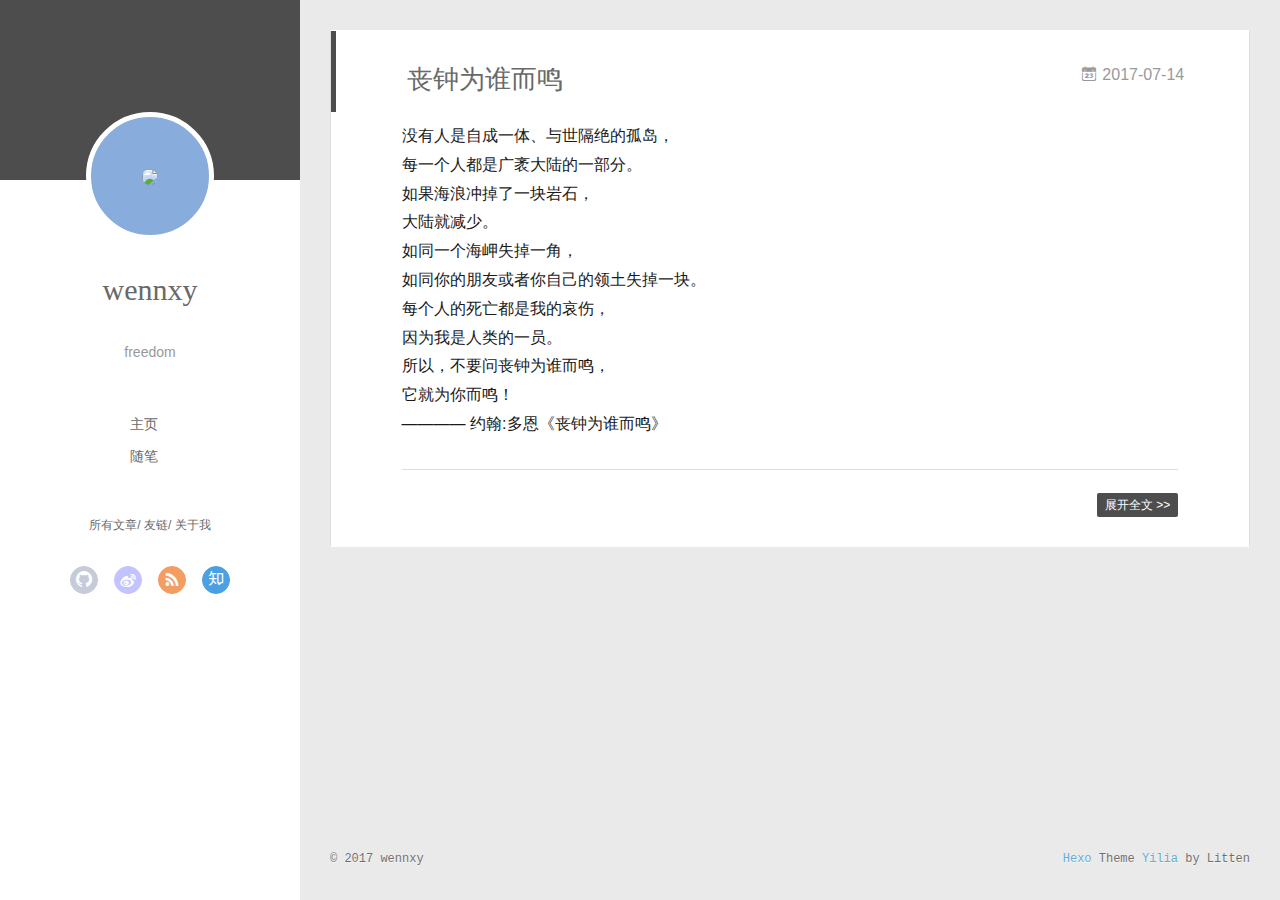
==== commit acfe8250: "Site updated: 2017-07-16 23:27:36" ====
--- a/index.html
+++ b/index.html
@@ -178,7 +178,7 @@
     
     <div class="article-entry" itemprop="articleBody">
       
-        <p>没有人是自成一体、与世隔绝的孤岛，<br>每一个人都是广袤大陆的一部分。<br>如果海浪冲掉了一块岩石，<br>陆地就减少。<br>如同一个海岬失掉一角，<br>如同你的朋友或者你自己的领土失掉一块。<br>每个人的死亡都是我的哀伤，<br>因为我是人类的一员。<br>所以，不要问丧钟为谁而鸣，<br>它就为你而鸣！<br> ———— 约翰:多恩《丧钟为谁而鸣》</p>
+        <p>没有人是自成一体、与世隔绝的孤岛，<br>每一个人都是广袤大陆的一部分。<br>如果海浪冲掉了一块岩石，<br>大陆就减少。<br>如同一个海岬失掉一角，<br>如同你的朋友或者你自己的领土失掉一块。<br>每个人的死亡都是我的哀伤，<br>因为我是人类的一员。<br>所以，不要问丧钟为谁而鸣，<br>它就为你而鸣！<br> ———— 约翰:多恩《丧钟为谁而鸣》</p>
 
       
 
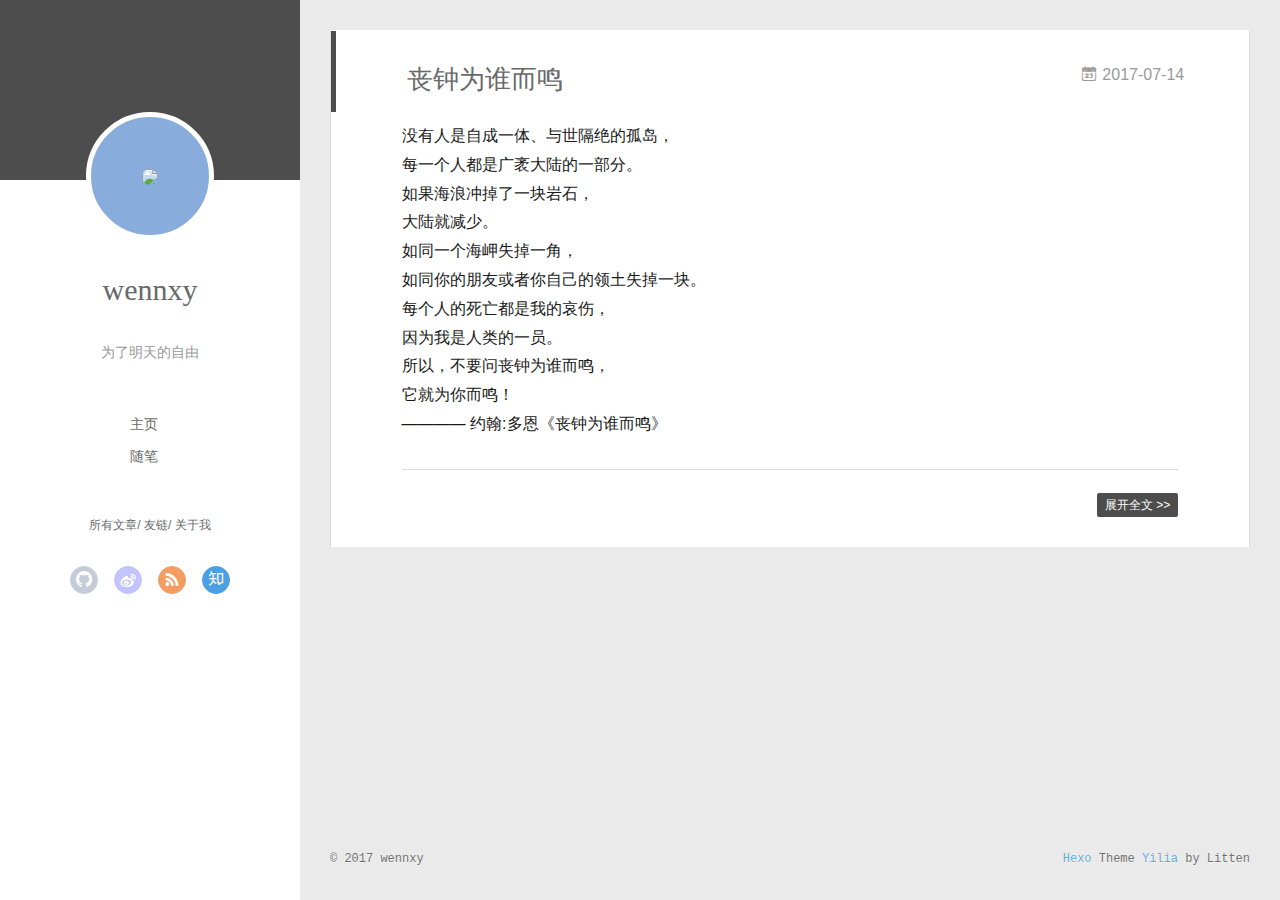
==== commit ff192139: "Site updated: 2017-07-16 23:31:15" ====
--- a/index.html
+++ b/index.html
@@ -51,7 +51,7 @@
 		  <h1 class="header-author"><a href="/">wennxy</a></h1>
 		</hgroup>
 		
-		<p class="header-subtitle">freedom</p>
+		<p class="header-subtitle">为了明天的自由</p>
 		
 
 		<nav class="header-menu">
@@ -111,7 +111,7 @@
 			  <h1 class="header-author js-header-author">wennxy</h1>
 			</hgroup>
 			
-			<p class="header-subtitle"><i class="icon icon-quo-left"></i>freedom<i class="icon icon-quo-right"></i></p>
+			<p class="header-subtitle"><i class="icon icon-quo-left"></i>为了明天的自由<i class="icon icon-quo-right"></i></p>
 			
 			
 			
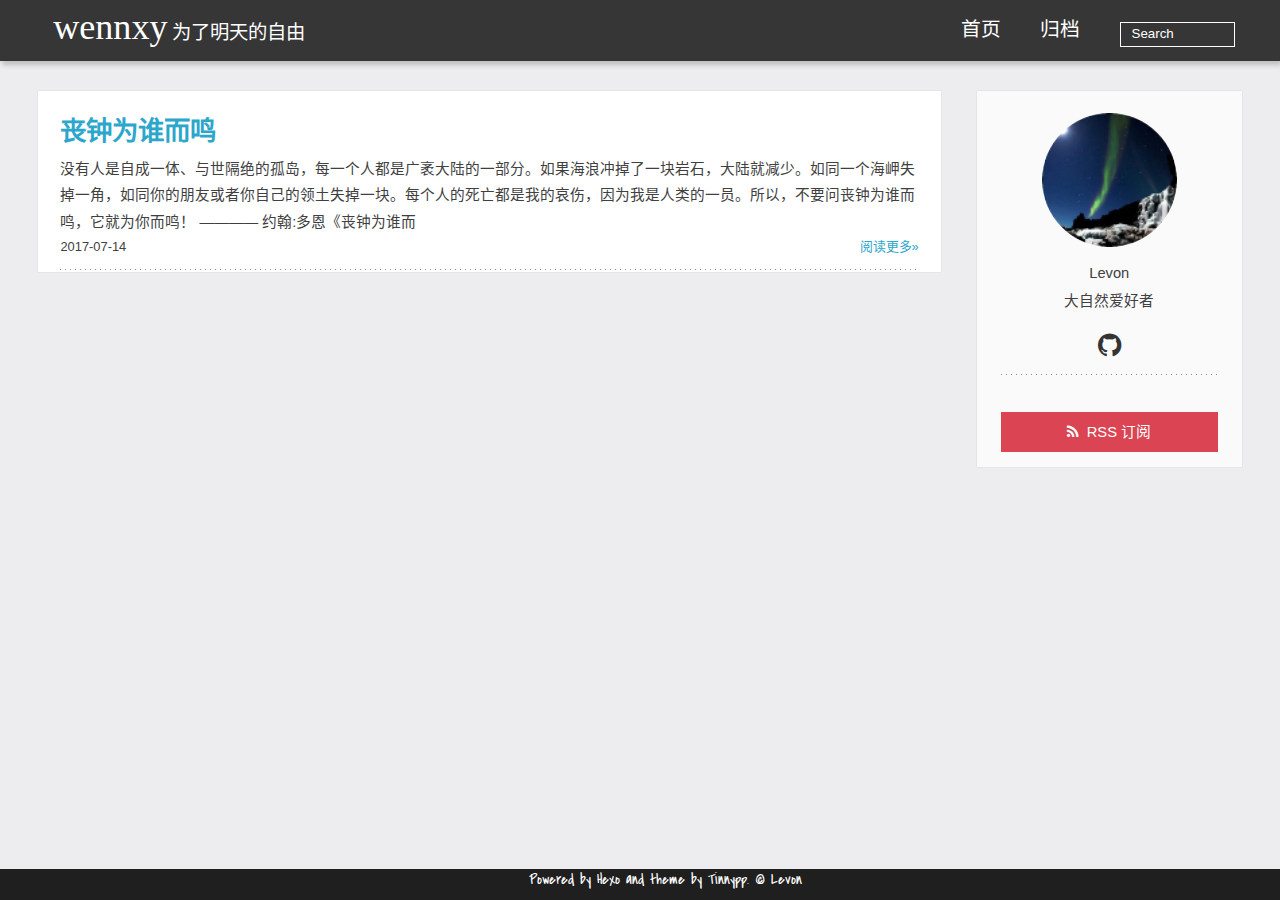
==== commit 84e6c6b0: "Site updated: 2017-07-17 23:04:29" ====
--- a/index.html
+++ b/index.html
@@ -1,472 +1,258 @@
-<!DOCTYPE html>
-<html>
+
+ <!DOCTYPE HTML>
+<html lang="zh-CN">
 <head>
-  <meta charset="utf-8">
-  
-  <meta name="renderer" content="webkit">
-  <meta http-equiv="X-UA-Compatible" content="IE=edge" >
-  <link rel="dns-prefetch" href="http://freedom.com">
-  <title>wennxy</title>
-  <meta name="viewport" content="width=device-width, initial-scale=1, maximum-scale=1">
-  <meta name="description" content="start from zero">
-<meta property="og:type" content="website">
-<meta property="og:title" content="wennxy">
-<meta property="og:url" content="http://freedom.com/index.html">
-<meta property="og:site_name" content="wennxy">
-<meta property="og:description" content="start from zero">
-<meta name="twitter:card" content="summary">
-<meta name="twitter:title" content="wennxy">
-<meta name="twitter:description" content="start from zero">
-  
-    <link rel="alternative" href="/atom.xml" title="wennxy" type="application/atom+xml">
-  
-  
-    <link rel="icon" href="/favicon.png">
-  
-  <link rel="stylesheet" type="text/css" href="/./main.266c1c.css">
-  <style type="text/css">
-  
-    #container.show {
-      background: linear-gradient(200deg,#a0cfe4,#e8c37e);
+  <meta charset="UTF-8">
+  
+    <title>wennxy</title>
+    <meta name="viewport" content="width=device-width, initial-scale=1, maximum-scale=3, minimum-scale=1">
+    
+    <meta name="author" content="wennxy">
+    
+    <meta name="description" content="start from zero">
+    
+    
+    
+    
+    <link rel="alternative" href="/Tinnypp/atom.xml" title="wennxy" type="application/atom+xml">
+    
+    
+    <link rel="icon" href="/img/favicon.ico">
+    
+    
+    <link rel="apple-touch-icon" href="/img/myLogo.png">
+    <link rel="apple-touch-icon-precomposed" href="/img/myLogo.png">
+    
+
+  
+    <link href="/css/font-awesome.min.css" rel="stylesheet">
+    
+  
+
+    <link rel="stylesheet" href="/css/style.css">
+    <script>
+var _hmt = _hmt || [];
+(function() {
+  var hm = document.createElement("script");
+  hm.src = "//hm.baidu.com/hm.js?d182ed77fc48758bf45a33835ee35745";
+  var s = document.getElementsByTagName("script")[0]; 
+  s.parentNode.insertBefore(hm, s);
+})();
+</script>
+
+      <script type="text/javascript">
+  (function(w,d,t,u,n,s,e){w['SwiftypeObject']=n;w[n]=w[n]||function(){
+  (w[n].q=w[n].q||[]).push(arguments);};s=d.createElement(t);
+  e=d.getElementsByTagName(t)[0];s.async=1;s.src=u;e.parentNode.insertBefore(s,e);
+  })(window,document,'script','//s.swiftypecdn.com/install/v1/st.js','_st');
+
+  _st('install','.............Add your swiftype userID...............');
+</script>
+</head>
+
+  <body>
+    <header>
+      <div>
+		
+			<div id="textlogo">
+				<h1 class="site-name"><a href="/" title="wennxy">wennxy</a></h1>
+				<h2 class="blog-motto">为了明天的自由</h2>
+			</div>
+			<div class="navbar"><a class="navbutton navmobile" href="#" title="菜单">
+			</a></div>
+			<nav class="animated">
+				<ul>
+                    <ul>
+					 
+						<li><a href="/Tinnypp">首页</a></li>
+					
+						<li><a href="/Tinnypp/archives">归档</a></li>
+					
+					<li>
+					
+						<form class="search" action="/search/index.html" method="get" accept-charset="utf-8">
+						<label>Search</label>
+						<input type="text" id="st-search-inpu" maxlength="20" placeholder="Search" />
+						</form>
+					
+					</li>
+                <!--<li><div class="closeaside"><a class="closebutton" href="#" title="隐藏侧边栏"></a></div></li>-->
+
+				</ul>
+			</nav>	
+</div>
+    </header>
+    <div id="container" class="clearfix">
+      
+
+<div id="main">
+
+  <section class="post" itemscope itemprop="blogPost">
+  <article>
+    <h1 itemprop="name">
+      
+        <a href="/2017/07/14/丧钟为谁而鸣/" title="丧钟为谁而鸣" itemprop="url">
+      
+        丧钟为谁而鸣
+      </a>
+    </h1>
+    
+     
+           <p itemprop="description" >没有人是自成一体、与世隔绝的孤岛，每一个人都是广袤大陆的一部分。如果海浪冲掉了一块岩石，大陆就减少。如同一个海岬失掉一角，如同你的朋友或者你自己的领土失掉一块。每个人的死亡都是我的哀伤，因为我是人类的一员。所以，不要问丧钟为谁而鸣，它就为你而鸣！ ———— 约翰:多恩《丧钟为谁而</p>
+        
+    
+    <p class="article-more-link">
+      <time datetime="2017-07-14T13:59:51.000Z" itemprop="datePublished">2017-07-14</time>
+      
+          <a href="/2017/07/14/丧钟为谁而鸣/">阅读更多&raquo;</a>
+      
+    </p>
+
+  </article>
+</section>
+
+
+</div>
+      <div id="asidepart">
+<div id="authorInfo">
+	
+		<div class="author-logo"></div>		
+	
+	
+	<section class="author-info">
+		
+			<p> Levon</p>
+		
+		
+			<p>	大自然爱好者</p>
+		
+	</section>
+	 
+	<div class="social-font" class="clearfix">
+		
+		
+		
+		<a href="https://github.com/levonlin" target="_blank" title="github"></a>
+		
+		
+	</div>
+</div>
+<aside class="clearfix">
+
+
+  
+
+  
+
+  <div class="rsspart">
+	<a href="/Tinnypp/atom.xml" target="_blank" title="rss">RSS 订阅</a>
+</div>
+
+</aside>
+</div>
+    </div>
+    <footer><div id="footer" >
+	<div class="copyright">
+		<span>Powered by <a href="https://github.com/hexojs/hexo">Hexo</a> and theme by 
+		<a href="https://github.com/levonlin/Tinnypp">Tinnypp</a>.</span>
+		
+			<span>© Levon</span>
+		
+	<div>
+</div></footer>
+    <script src="/js/jquery-2.1.0.min.js"></script>
+<script type="text/javascript">
+$(document).ready(function(){ 
+  //back to top
+  function backToTop(){
+    var buttonHTML = $("<a href=\"#top\" id=\"back-top\">" + "<span>Back to Top</span></a>");
+    buttonHTML.appendTo($("body"));
+    var buttonToTop = $("#back-top");
+    // hide #back-top first
+    buttonToTop.hide();
+
+    // fade in #back-top
+    $(function() {
+        $(window).scroll(function() {
+            if ($(this).scrollTop() > 200) {
+                buttonToTop.fadeIn();
+            } else {
+                buttonToTop.fadeOut();
+            }
+        });
+        // scroll body to 0px on click
+        buttonToTop.click(function() {
+            $('body,html').animate({
+                scrollTop: 0
+            }, 800);
+            return false;
+        });
+    });
+  }
+  backToTop();
+
+  $('.navbar').click(function(){
+    $('header nav').toggleClass('shownav');
+  });
+  var myWidth = 0;
+  function getSize(){
+    if( typeof( window.innerWidth ) == 'number' ) {
+      myWidth = window.innerWidth;
+    } else if( document.documentElement && document.documentElement.clientWidth) {
+      myWidth = document.documentElement.clientWidth;
+    };
+  };
+  var m = $('#main'),
+      a = $('#asidepart'),
+      c = $('.closeaside'),
+      ta = $('#toc.toc-aside');
+  $(window).resize(function(){
+    getSize(); 
+    if (myWidth >= 1024) {
+      $('header nav').removeClass('shownav');
+    }else
+    {
+      m.removeClass('moveMain');
+      a.css('display', 'block').removeClass('fadeOut');
+        
     }
-  </style>
-  
-
-  
-
-</head>
-
-<body>
-  <div id="container" q-class="show:isCtnShow">
-    <canvas id="anm-canvas" class="anm-canvas"></canvas>
-    <div class="left-col" q-class="show:isShow">
-      
-<div class="overlay" style="background: #4d4d4d"></div>
-<div class="intrude-less">
-	<header id="header" class="inner">
-		<a href="/" class="profilepic">
-			<img src="null" class="js-avatar">
-		</a>
-		<hgroup>
-		  <h1 class="header-author"><a href="/">wennxy</a></h1>
-		</hgroup>
-		
-		<p class="header-subtitle">为了明天的自由</p>
-		
-
-		<nav class="header-menu">
-			<ul>
-			
-				<li><a href="/">主页</a></li>
-	        
-				<li><a href="/tags/随笔/">随笔</a></li>
-	        
-			</ul>
-		</nav>
-		<nav class="header-smart-menu">
-    		
-    			
-    			<a q-on="click: openSlider(e, 'innerArchive')" href="javascript:void(0)">所有文章</a>
-    			
-            
-    			
-    			<a q-on="click: openSlider(e, 'friends')" href="javascript:void(0)">友链</a>
-    			
-            
-    			
-    			<a q-on="click: openSlider(e, 'aboutme')" href="javascript:void(0)">关于我</a>
-    			
-            
-		</nav>
-		<nav class="header-nav">
-			<div class="social">
-				
-					<a class="github" target="_blank" href="#" title="github"><i class="icon-github"></i></a>
-		        
-					<a class="weibo" target="_blank" href="#" title="weibo"><i class="icon-weibo"></i></a>
-		        
-					<a class="rss" target="_blank" href="#" title="rss"><i class="icon-rss"></i></a>
-		        
-					<a class="zhihu" target="_blank" href="#" title="zhihu"><i class="icon-zhihu"></i></a>
-		        
-			</div>
-		</nav>
-	</header>		
-</div>
-
-    </div>
-    <div class="mid-col" q-class="show:isShow,hide:isShow|isFalse">
-      
-<nav id="mobile-nav">
-  	<div class="overlay js-overlay" style="background: #4d4d4d"></div>
-	<div class="btnctn js-mobile-btnctn">
-  		<div class="slider-trigger list" q-on="click: openSlider(e)"><i class="icon icon-sort"></i></div>
-	</div>
-	<div class="intrude-less">
-		<header id="header" class="inner">
-			<div class="profilepic">
-				<img src="null" class="js-avatar">
-			</div>
-			<hgroup>
-			  <h1 class="header-author js-header-author">wennxy</h1>
-			</hgroup>
-			
-			<p class="header-subtitle"><i class="icon icon-quo-left"></i>为了明天的自由<i class="icon icon-quo-right"></i></p>
-			
-			
-			
-				
-			
-				
-			
-			
-			
-			<nav class="header-nav">
-				<div class="social">
-					
-						<a class="github" target="_blank" href="#" title="github"><i class="icon-github"></i></a>
-			        
-						<a class="weibo" target="_blank" href="#" title="weibo"><i class="icon-weibo"></i></a>
-			        
-						<a class="rss" target="_blank" href="#" title="rss"><i class="icon-rss"></i></a>
-			        
-						<a class="zhihu" target="_blank" href="#" title="zhihu"><i class="icon-zhihu"></i></a>
-			        
-				</div>
-			</nav>
-
-			<nav class="header-menu js-header-menu">
-				<ul style="width: 50%">
-				
-				
-					<li style="width: 50%"><a href="/">主页</a></li>
-		        
-					<li style="width: 50%"><a href="/tags/随笔/">随笔</a></li>
-		        
-				</ul>
-			</nav>
-		</header>				
-	</div>
-	<div class="mobile-mask" style="display:none" q-show="isShow"></div>
-</nav>
-
-      <div id="wrapper" class="body-wrap">
-        <div class="menu-l">
-          <div class="canvas-wrap">
-            <canvas data-colors="#eaeaea" data-sectionHeight="100" data-contentId="js-content" id="myCanvas1" class="anm-canvas"></canvas>
-          </div>
-          <div id="js-content" class="content-ll">
-            
-  
-    <article id="post-丧钟为谁而鸣" class="article article-type-post  article-index" itemscope itemprop="blogPost">
-  <div class="article-inner">
-    
-      <header class="article-header">
-        
-  
-    <h1 itemprop="name">
-      <a class="article-title" href="/2017/07/14/丧钟为谁而鸣/">丧钟为谁而鸣</a>
-    </h1>
-  
-
-        
-        <a href="/2017/07/14/丧钟为谁而鸣/" class="archive-article-date">
-  	<time datetime="2017-07-14T13:59:51.000Z" itemprop="datePublished"><i class="icon-calendar icon"></i>2017-07-14</time>
-</a>
-        
-      </header>
-    
-    <div class="article-entry" itemprop="articleBody">
-      
-        <p>没有人是自成一体、与世隔绝的孤岛，<br>每一个人都是广袤大陆的一部分。<br>如果海浪冲掉了一块岩石，<br>大陆就减少。<br>如同一个海岬失掉一角，<br>如同你的朋友或者你自己的领土失掉一块。<br>每个人的死亡都是我的哀伤，<br>因为我是人类的一员。<br>所以，不要问丧钟为谁而鸣，<br>它就为你而鸣！<br> ———— 约翰:多恩《丧钟为谁而鸣》</p>
-
-      
-
-      
-    </div>
-    <div class="article-info article-info-index">
-      
-      
-      
-
-      
-        <p class="article-more-link">
-          <a class="article-more-a" href="/2017/07/14/丧钟为谁而鸣/">展开全文 >></a>
-        </p>
-      
-
-      
-      <div class="clearfix"></div>
-    </div>
-  </div>
-</article>
-
-<aside class="wrap-side-operation">
-    <div class="mod-side-operation">
-        
-        <div class="jump-container" id="js-jump-container" style="display:none;">
-            <a href="javascript:void(0)" class="mod-side-operation__jump-to-top">
-                <i class="icon-font icon-back"></i>
-            </a>
-            <div id="js-jump-plan-container" class="jump-plan-container" style="top: -11px;">
-                <i class="icon-font icon-plane jump-plane"></i>
-            </div>
-        </div>
-        
-        
-    </div>
-</aside>
-
-
-
-
-  
-  
-
-
-          </div>
-        </div>
-      </div>
-      <footer id="footer">
-  <div class="outer">
-    <div id="footer-info">
-    	<div class="footer-left">
-    		&copy; 2017 wennxy
-    	</div>
-      	<div class="footer-right">
-      		<a href="http://hexo.io/" target="_blank">Hexo</a>  Theme <a href="https://github.com/litten/hexo-theme-yilia" target="_blank">Yilia</a> by Litten
-      	</div>
-    </div>
-  </div>
-</footer>
-    </div>
-    <script>
-	var yiliaConfig = {
-		mathjax: false,
-		isHome: true,
-		isPost: false,
-		isArchive: false,
-		isTag: false,
-		isCategory: false,
-		open_in_new: false,
-		toc_hide_index: true,
-		root: "/",
-		innerArchive: true,
-		showTags: false
-	}
-</script>
-
-<script>!function(t){function n(e){if(r[e])return r[e].exports;var i=r[e]={exports:{},id:e,loaded:!1};return t[e].call(i.exports,i,i.exports,n),i.loaded=!0,i.exports}var r={};n.m=t,n.c=r,n.p="./",n(0)}([function(t,n,r){r(195),t.exports=r(191)},function(t,n,r){var e=r(3),i=r(52),o=r(27),u=r(28),c=r(53),f="prototype",a=function(t,n,r){var s,l,h,v,p=t&a.F,d=t&a.G,y=t&a.S,g=t&a.P,b=t&a.B,m=d?e:y?e[n]||(e[n]={}):(e[n]||{})[f],x=d?i:i[n]||(i[n]={}),w=x[f]||(x[f]={});d&&(r=n);for(s in r)l=!p&&m&&void 0!==m[s],h=(l?m:r)[s],v=b&&l?c(h,e):g&&"function"==typeof h?c(Function.call,h):h,m&&u(m,s,h,t&a.U),x[s]!=h&&o(x,s,v),g&&w[s]!=h&&(w[s]=h)};e.core=i,a.F=1,a.G=2,a.S=4,a.P=8,a.B=16,a.W=32,a.U=64,a.R=128,t.exports=a},function(t,n,r){var e=r(6);t.exports=function(t){if(!e(t))throw TypeError(t+" is not an object!");return t}},function(t,n){var r=t.exports="undefined"!=typeof window&&window.Math==Math?window:"undefined"!=typeof self&&self.Math==Math?self:Function("return this")();"number"==typeof __g&&(__g=r)},function(t,n){t.exports=function(t){try{return!!t()}catch(t){return!0}}},function(t,n){var r=t.exports="undefined"!=typeof window&&window.Math==Math?window:"undefined"!=typeof self&&self.Math==Math?self:Function("return this")();"number"==typeof __g&&(__g=r)},function(t,n){t.exports=function(t){return"object"==typeof t?null!==t:"function"==typeof t}},function(t,n,r){var e=r(126)("wks"),i=r(76),o=r(3).Symbol,u="function"==typeof o;(t.exports=function(t){return e[t]||(e[t]=u&&o[t]||(u?o:i)("Symbol."+t))}).store=e},function(t,n){var r={}.hasOwnProperty;t.exports=function(t,n){return r.call(t,n)}},function(t,n,r){var e=r(94),i=r(33);t.exports=function(t){return e(i(t))}},function(t,n,r){t.exports=!r(4)(function(){return 7!=Object.defineProperty({},"a",{get:function(){return 7}}).a})},function(t,n,r){var e=r(2),i=r(167),o=r(50),u=Object.defineProperty;n.f=r(10)?Object.defineProperty:function(t,n,r){if(e(t),n=o(n,!0),e(r),i)try{return u(t,n,r)}catch(t){}if("get"in r||"set"in r)throw TypeError("Accessors not supported!");return"value"in r&&(t[n]=r.value),t}},function(t,n,r){t.exports=!r(18)(function(){return 7!=Object.defineProperty({},"a",{get:function(){return 7}}).a})},function(t,n,r){var e=r(14),i=r(22);t.exports=r(12)?function(t,n,r){return e.f(t,n,i(1,r))}:function(t,n,r){return t[n]=r,t}},function(t,n,r){var e=r(20),i=r(58),o=r(42),u=Object.defineProperty;n.f=r(12)?Object.defineProperty:function(t,n,r){if(e(t),n=o(n,!0),e(r),i)try{return u(t,n,r)}catch(t){}if("get"in r||"set"in r)throw TypeError("Accessors not supported!");return"value"in r&&(t[n]=r.value),t}},function(t,n,r){var e=r(40)("wks"),i=r(23),o=r(5).Symbol,u="function"==typeof o;(t.exports=function(t){return e[t]||(e[t]=u&&o[t]||(u?o:i)("Symbol."+t))}).store=e},function(t,n,r){var e=r(67),i=Math.min;t.exports=function(t){return t>0?i(e(t),9007199254740991):0}},function(t,n,r){var e=r(46);t.exports=function(t){return Object(e(t))}},function(t,n){t.exports=function(t){try{return!!t()}catch(t){return!0}}},function(t,n,r){var e=r(63),i=r(34);t.exports=Object.keys||function(t){return e(t,i)}},function(t,n,r){var e=r(21);t.exports=function(t){if(!e(t))throw TypeError(t+" is not an object!");return t}},function(t,n){t.exports=function(t){return"object"==typeof t?null!==t:"function"==typeof t}},function(t,n){t.exports=function(t,n){return{enumerable:!(1&t),configurable:!(2&t),writable:!(4&t),value:n}}},function(t,n){var r=0,e=Math.random();t.exports=function(t){return"Symbol(".concat(void 0===t?"":t,")_",(++r+e).toString(36))}},function(t,n){var r={}.hasOwnProperty;t.exports=function(t,n){return r.call(t,n)}},function(t,n){var r=t.exports={version:"2.4.0"};"number"==typeof __e&&(__e=r)},function(t,n){t.exports=function(t){if("function"!=typeof t)throw TypeError(t+" is not a function!");return t}},function(t,n,r){var e=r(11),i=r(66);t.exports=r(10)?function(t,n,r){return e.f(t,n,i(1,r))}:function(t,n,r){return t[n]=r,t}},function(t,n,r){var e=r(3),i=r(27),o=r(24),u=r(76)("src"),c="toString",f=Function[c],a=(""+f).split(c);r(52).inspectSource=function(t){return f.call(t)},(t.exports=function(t,n,r,c){var f="function"==typeof r;f&&(o(r,"name")||i(r,"name",n)),t[n]!==r&&(f&&(o(r,u)||i(r,u,t[n]?""+t[n]:a.join(String(n)))),t===e?t[n]=r:c?t[n]?t[n]=r:i(t,n,r):(delete t[n],i(t,n,r)))})(Function.prototype,c,function(){return"function"==typeof this&&this[u]||f.call(this)})},function(t,n,r){var e=r(1),i=r(4),o=r(46),u=function(t,n,r,e){var i=String(o(t)),u="<"+n;return""!==r&&(u+=" "+r+'="'+String(e).replace(/"/g,"&quot;")+'"'),u+">"+i+"</"+n+">"};t.exports=function(t,n){var r={};r[t]=n(u),e(e.P+e.F*i(function(){var n=""[t]('"');return n!==n.toLowerCase()||n.split('"').length>3}),"String",r)}},function(t,n,r){var e=r(115),i=r(46);t.exports=function(t){return e(i(t))}},function(t,n,r){var e=r(116),i=r(66),o=r(30),u=r(50),c=r(24),f=r(167),a=Object.getOwnPropertyDescriptor;n.f=r(10)?a:function(t,n){if(t=o(t),n=u(n,!0),f)try{return a(t,n)}catch(t){}if(c(t,n))return i(!e.f.call(t,n),t[n])}},function(t,n,r){var e=r(24),i=r(17),o=r(145)("IE_PROTO"),u=Object.prototype;t.exports=Object.getPrototypeOf||function(t){return t=i(t),e(t,o)?t[o]:"function"==typeof t.constructor&&t instanceof t.constructor?t.constructor.prototype:t instanceof Object?u:null}},function(t,n){t.exports=function(t){if(void 0==t)throw TypeError("Can't call method on  "+t);return t}},function(t,n){t.exports="constructor,hasOwnProperty,isPrototypeOf,propertyIsEnumerable,toLocaleString,toString,valueOf".split(",")},function(t,n){t.exports={}},function(t,n){t.exports=!0},function(t,n){n.f={}.propertyIsEnumerable},function(t,n,r){var e=r(14).f,i=r(8),o=r(15)("toStringTag");t.exports=function(t,n,r){t&&!i(t=r?t:t.prototype,o)&&e(t,o,{configurable:!0,value:n})}},function(t,n,r){var e=r(40)("keys"),i=r(23);t.exports=function(t){return e[t]||(e[t]=i(t))}},function(t,n,r){var e=r(5),i="__core-js_shared__",o=e[i]||(e[i]={});t.exports=function(t){return o[t]||(o[t]={})}},function(t,n){var r=Math.ceil,e=Math.floor;t.exports=function(t){return isNaN(t=+t)?0:(t>0?e:r)(t)}},function(t,n,r){var e=r(21);t.exports=function(t,n){if(!e(t))return t;var r,i;if(n&&"function"==typeof(r=t.toString)&&!e(i=r.call(t)))return i;if("function"==typeof(r=t.valueOf)&&!e(i=r.call(t)))return i;if(!n&&"function"==typeof(r=t.toString)&&!e(i=r.call(t)))return i;throw TypeError("Can't convert object to primitive value")}},function(t,n,r){var e=r(5),i=r(25),o=r(36),u=r(44),c=r(14).f;t.exports=function(t){var n=i.Symbol||(i.Symbol=o?{}:e.Symbol||{});"_"==t.charAt(0)||t in n||c(n,t,{value:u.f(t)})}},function(t,n,r){n.f=r(15)},function(t,n){var r={}.toString;t.exports=function(t){return r.call(t).slice(8,-1)}},function(t,n){t.exports=function(t){if(void 0==t)throw TypeError("Can't call method on  "+t);return t}},function(t,n,r){var e=r(4);t.exports=function(t,n){return!!t&&e(function(){n?t.call(null,function(){},1):t.call(null)})}},function(t,n,r){var e=r(53),i=r(115),o=r(17),u=r(16),c=r(203);t.exports=function(t,n){var r=1==t,f=2==t,a=3==t,s=4==t,l=6==t,h=5==t||l,v=n||c;return function(n,c,p){for(var d,y,g=o(n),b=i(g),m=e(c,p,3),x=u(b.length),w=0,S=r?v(n,x):f?v(n,0):void 0;x>w;w++)if((h||w in b)&&(d=b[w],y=m(d,w,g),t))if(r)S[w]=y;else if(y)switch(t){case 3:return!0;case 5:return d;case 6:return w;case 2:S.push(d)}else if(s)return!1;return l?-1:a||s?s:S}}},function(t,n,r){var e=r(1),i=r(52),o=r(4);t.exports=function(t,n){var r=(i.Object||{})[t]||Object[t],u={};u[t]=n(r),e(e.S+e.F*o(function(){r(1)}),"Object",u)}},function(t,n,r){var e=r(6);t.exports=function(t,n){if(!e(t))return t;var r,i;if(n&&"function"==typeof(r=t.toString)&&!e(i=r.call(t)))return i;if("function"==typeof(r=t.valueOf)&&!e(i=r.call(t)))return i;if(!n&&"function"==typeof(r=t.toString)&&!e(i=r.call(t)))return i;throw TypeError("Can't convert object to primitive value")}},function(t,n,r){var e=r(5),i=r(25),o=r(91),u=r(13),c="prototype",f=function(t,n,r){var a,s,l,h=t&f.F,v=t&f.G,p=t&f.S,d=t&f.P,y=t&f.B,g=t&f.W,b=v?i:i[n]||(i[n]={}),m=b[c],x=v?e:p?e[n]:(e[n]||{})[c];v&&(r=n);for(a in r)(s=!h&&x&&void 0!==x[a])&&a in b||(l=s?x[a]:r[a],b[a]=v&&"function"!=typeof x[a]?r[a]:y&&s?o(l,e):g&&x[a]==l?function(t){var n=function(n,r,e){if(this instanceof t){switch(arguments.length){case 0:return new t;case 1:return new t(n);case 2:return new t(n,r)}return new t(n,r,e)}return t.apply(this,arguments)};return n[c]=t[c],n}(l):d&&"function"==typeof l?o(Function.call,l):l,d&&((b.virtual||(b.virtual={}))[a]=l,t&f.R&&m&&!m[a]&&u(m,a,l)))};f.F=1,f.G=2,f.S=4,f.P=8,f.B=16,f.W=32,f.U=64,f.R=128,t.exports=f},function(t,n){var r=t.exports={version:"2.4.0"};"number"==typeof __e&&(__e=r)},function(t,n,r){var e=r(26);t.exports=function(t,n,r){if(e(t),void 0===n)return t;switch(r){case 1:return function(r){return t.call(n,r)};case 2:return function(r,e){return t.call(n,r,e)};case 3:return function(r,e,i){return t.call(n,r,e,i)}}return function(){return t.apply(n,arguments)}}},function(t,n,r){var e=r(183),i=r(1),o=r(126)("metadata"),u=o.store||(o.store=new(r(186))),c=function(t,n,r){var i=u.get(t);if(!i){if(!r)return;u.set(t,i=new e)}var o=i.get(n);if(!o){if(!r)return;i.set(n,o=new e)}return o},f=function(t,n,r){var e=c(n,r,!1);return void 0!==e&&e.has(t)},a=function(t,n,r){var e=c(n,r,!1);return void 0===e?void 0:e.get(t)},s=function(t,n,r,e){c(r,e,!0).set(t,n)},l=function(t,n){var r=c(t,n,!1),e=[];return r&&r.forEach(function(t,n){e.push(n)}),e},h=function(t){return void 0===t||"symbol"==typeof t?t:String(t)},v=function(t){i(i.S,"Reflect",t)};t.exports={store:u,map:c,has:f,get:a,set:s,keys:l,key:h,exp:v}},function(t,n,r){"use strict";if(r(10)){var e=r(69),i=r(3),o=r(4),u=r(1),c=r(127),f=r(152),a=r(53),s=r(68),l=r(66),h=r(27),v=r(73),p=r(67),d=r(16),y=r(75),g=r(50),b=r(24),m=r(180),x=r(114),w=r(6),S=r(17),_=r(137),O=r(70),E=r(32),P=r(71).f,j=r(154),F=r(76),M=r(7),A=r(48),N=r(117),T=r(146),I=r(155),k=r(80),L=r(123),R=r(74),C=r(130),D=r(160),U=r(11),W=r(31),G=U.f,B=W.f,V=i.RangeError,z=i.TypeError,q=i.Uint8Array,K="ArrayBuffer",J="Shared"+K,Y="BYTES_PER_ELEMENT",H="prototype",$=Array[H],X=f.ArrayBuffer,Q=f.DataView,Z=A(0),tt=A(2),nt=A(3),rt=A(4),et=A(5),it=A(6),ot=N(!0),ut=N(!1),ct=I.values,ft=I.keys,at=I.entries,st=$.lastIndexOf,lt=$.reduce,ht=$.reduceRight,vt=$.join,pt=$.sort,dt=$.slice,yt=$.toString,gt=$.toLocaleString,bt=M("iterator"),mt=M("toStringTag"),xt=F("typed_constructor"),wt=F("def_constructor"),St=c.CONSTR,_t=c.TYPED,Ot=c.VIEW,Et="Wrong length!",Pt=A(1,function(t,n){return Tt(T(t,t[wt]),n)}),jt=o(function(){return 1===new q(new Uint16Array([1]).buffer)[0]}),Ft=!!q&&!!q[H].set&&o(function(){new q(1).set({})}),Mt=function(t,n){if(void 0===t)throw z(Et);var r=+t,e=d(t);if(n&&!m(r,e))throw V(Et);return e},At=function(t,n){var r=p(t);if(r<0||r%n)throw V("Wrong offset!");return r},Nt=function(t){if(w(t)&&_t in t)return t;throw z(t+" is not a typed array!")},Tt=function(t,n){if(!(w(t)&&xt in t))throw z("It is not a typed array constructor!");return new t(n)},It=function(t,n){return kt(T(t,t[wt]),n)},kt=function(t,n){for(var r=0,e=n.length,i=Tt(t,e);e>r;)i[r]=n[r++];return i},Lt=function(t,n,r){G(t,n,{get:function(){return this._d[r]}})},Rt=function(t){var n,r,e,i,o,u,c=S(t),f=arguments.length,s=f>1?arguments[1]:void 0,l=void 0!==s,h=j(c);if(void 0!=h&&!_(h)){for(u=h.call(c),e=[],n=0;!(o=u.next()).done;n++)e.push(o.value);c=e}for(l&&f>2&&(s=a(s,arguments[2],2)),n=0,r=d(c.length),i=Tt(this,r);r>n;n++)i[n]=l?s(c[n],n):c[n];return i},Ct=function(){for(var t=0,n=arguments.length,r=Tt(this,n);n>t;)r[t]=arguments[t++];return r},Dt=!!q&&o(function(){gt.call(new q(1))}),Ut=function(){return gt.apply(Dt?dt.call(Nt(this)):Nt(this),arguments)},Wt={copyWithin:function(t,n){return D.call(Nt(this),t,n,arguments.length>2?arguments[2]:void 0)},every:function(t){return rt(Nt(this),t,arguments.length>1?arguments[1]:void 0)},fill:function(t){return C.apply(Nt(this),arguments)},filter:function(t){return It(this,tt(Nt(this),t,arguments.length>1?arguments[1]:void 0))},find:function(t){return et(Nt(this),t,arguments.length>1?arguments[1]:void 0)},findIndex:function(t){return it(Nt(this),t,arguments.length>1?arguments[1]:void 0)},forEach:function(t){Z(Nt(this),t,arguments.length>1?arguments[1]:void 0)},indexOf:function(t){return ut(Nt(this),t,arguments.length>1?arguments[1]:void 0)},includes:function(t){return ot(Nt(this),t,arguments.length>1?arguments[1]:void 0)},join:function(t){return vt.apply(Nt(this),arguments)},lastIndexOf:function(t){return st.apply(Nt(this),arguments)},map:function(t){return Pt(Nt(this),t,arguments.length>1?arguments[1]:void 0)},reduce:function(t){return lt.apply(Nt(this),arguments)},reduceRight:function(t){return ht.apply(Nt(this),arguments)},reverse:function(){for(var t,n=this,r=Nt(n).length,e=Math.floor(r/2),i=0;i<e;)t=n[i],n[i++]=n[--r],n[r]=t;return n},some:function(t){return nt(Nt(this),t,arguments.length>1?arguments[1]:void 0)},sort:function(t){return pt.call(Nt(this),t)},subarray:function(t,n){var r=Nt(this),e=r.length,i=y(t,e);return new(T(r,r[wt]))(r.buffer,r.byteOffset+i*r.BYTES_PER_ELEMENT,d((void 0===n?e:y(n,e))-i))}},Gt=function(t,n){return It(this,dt.call(Nt(this),t,n))},Bt=function(t){Nt(this);var n=At(arguments[1],1),r=this.length,e=S(t),i=d(e.length),o=0;if(i+n>r)throw V(Et);for(;o<i;)this[n+o]=e[o++]},Vt={entries:function(){return at.call(Nt(this))},keys:function(){return ft.call(Nt(this))},values:function(){return ct.call(Nt(this))}},zt=function(t,n){return w(t)&&t[_t]&&"symbol"!=typeof n&&n in t&&String(+n)==String(n)},qt=function(t,n){return zt(t,n=g(n,!0))?l(2,t[n]):B(t,n)},Kt=function(t,n,r){return!(zt(t,n=g(n,!0))&&w(r)&&b(r,"value"))||b(r,"get")||b(r,"set")||r.configurable||b(r,"writable")&&!r.writable||b(r,"enumerable")&&!r.enumerable?G(t,n,r):(t[n]=r.value,t)};St||(W.f=qt,U.f=Kt),u(u.S+u.F*!St,"Object",{getOwnPropertyDescriptor:qt,defineProperty:Kt}),o(function(){yt.call({})})&&(yt=gt=function(){return vt.call(this)});var Jt=v({},Wt);v(Jt,Vt),h(Jt,bt,Vt.values),v(Jt,{slice:Gt,set:Bt,constructor:function(){},toString:yt,toLocaleString:Ut}),Lt(Jt,"buffer","b"),Lt(Jt,"byteOffset","o"),Lt(Jt,"byteLength","l"),Lt(Jt,"length","e"),G(Jt,mt,{get:function(){return this[_t]}}),t.exports=function(t,n,r,f){f=!!f;var a=t+(f?"Clamped":"")+"Array",l="Uint8Array"!=a,v="get"+t,p="set"+t,y=i[a],g=y||{},b=y&&E(y),m=!y||!c.ABV,S={},_=y&&y[H],j=function(t,r){var e=t._d;return e.v[v](r*n+e.o,jt)},F=function(t,r,e){var i=t._d;f&&(e=(e=Math.round(e))<0?0:e>255?255:255&e),i.v[p](r*n+i.o,e,jt)},M=function(t,n){G(t,n,{get:function(){return j(this,n)},set:function(t){return F(this,n,t)},enumerable:!0})};m?(y=r(function(t,r,e,i){s(t,y,a,"_d");var o,u,c,f,l=0,v=0;if(w(r)){if(!(r instanceof X||(f=x(r))==K||f==J))return _t in r?kt(y,r):Rt.call(y,r);o=r,v=At(e,n);var p=r.byteLength;if(void 0===i){if(p%n)throw V(Et);if((u=p-v)<0)throw V(Et)}else if((u=d(i)*n)+v>p)throw V(Et);c=u/n}else c=Mt(r,!0),u=c*n,o=new X(u);for(h(t,"_d",{b:o,o:v,l:u,e:c,v:new Q(o)});l<c;)M(t,l++)}),_=y[H]=O(Jt),h(_,"constructor",y)):L(function(t){new y(null),new y(t)},!0)||(y=r(function(t,r,e,i){s(t,y,a);var o;return w(r)?r instanceof X||(o=x(r))==K||o==J?void 0!==i?new g(r,At(e,n),i):void 0!==e?new g(r,At(e,n)):new g(r):_t in r?kt(y,r):Rt.call(y,r):new g(Mt(r,l))}),Z(b!==Function.prototype?P(g).concat(P(b)):P(g),function(t){t in y||h(y,t,g[t])}),y[H]=_,e||(_.constructor=y));var A=_[bt],N=!!A&&("values"==A.name||void 0==A.name),T=Vt.values;h(y,xt,!0),h(_,_t,a),h(_,Ot,!0),h(_,wt,y),(f?new y(1)[mt]==a:mt in _)||G(_,mt,{get:function(){return a}}),S[a]=y,u(u.G+u.W+u.F*(y!=g),S),u(u.S,a,{BYTES_PER_ELEMENT:n,from:Rt,of:Ct}),Y in _||h(_,Y,n),u(u.P,a,Wt),R(a),u(u.P+u.F*Ft,a,{set:Bt}),u(u.P+u.F*!N,a,Vt),u(u.P+u.F*(_.toString!=yt),a,{toString:yt}),u(u.P+u.F*o(function(){new y(1).slice()}),a,{slice:Gt}),u(u.P+u.F*(o(function(){return[1,2].toLocaleString()!=new y([1,2]).toLocaleString()})||!o(function(){_.toLocaleString.call([1,2])})),a,{toLocaleString:Ut}),k[a]=N?A:T,e||N||h(_,bt,T)}}else t.exports=function(){}},function(t,n){var r={}.toString;t.exports=function(t){return r.call(t).slice(8,-1)}},function(t,n,r){var e=r(21),i=r(5).document,o=e(i)&&e(i.createElement);t.exports=function(t){return o?i.createElement(t):{}}},function(t,n,r){t.exports=!r(12)&&!r(18)(function(){return 7!=Object.defineProperty(r(57)("div"),"a",{get:function(){return 7}}).a})},function(t,n,r){"use strict";var e=r(36),i=r(51),o=r(64),u=r(13),c=r(8),f=r(35),a=r(96),s=r(38),l=r(103),h=r(15)("iterator"),v=!([].keys&&"next"in[].keys()),p="keys",d="values",y=function(){return this};t.exports=function(t,n,r,g,b,m,x){a(r,n,g);var w,S,_,O=function(t){if(!v&&t in F)return F[t];switch(t){case p:case d:return function(){return new r(this,t)}}return function(){return new r(this,t)}},E=n+" Iterator",P=b==d,j=!1,F=t.prototype,M=F[h]||F["@@iterator"]||b&&F[b],A=M||O(b),N=b?P?O("entries"):A:void 0,T="Array"==n?F.entries||M:M;if(T&&(_=l(T.call(new t)))!==Object.prototype&&(s(_,E,!0),e||c(_,h)||u(_,h,y)),P&&M&&M.name!==d&&(j=!0,A=function(){return M.call(this)}),e&&!x||!v&&!j&&F[h]||u(F,h,A),f[n]=A,f[E]=y,b)if(w={values:P?A:O(d),keys:m?A:O(p),entries:N},x)for(S in w)S in F||o(F,S,w[S]);else i(i.P+i.F*(v||j),n,w);return w}},function(t,n,r){var e=r(20),i=r(100),o=r(34),u=r(39)("IE_PROTO"),c=function(){},f="prototype",a=function(){var t,n=r(57)("iframe"),e=o.length;for(n.style.display="none",r(93).appendChild(n),n.src="javascript:",t=n.contentWindow.document,t.open(),t.write("<script>document.F=Object<\/script>"),t.close(),a=t.F;e--;)delete a[f][o[e]];return a()};t.exports=Object.create||function(t,n){var r;return null!==t?(c[f]=e(t),r=new c,c[f]=null,r[u]=t):r=a(),void 0===n?r:i(r,n)}},function(t,n,r){var e=r(63),i=r(34).concat("length","prototype");n.f=Object.getOwnPropertyNames||function(t){return e(t,i)}},function(t,n){n.f=Object.getOwnPropertySymbols},function(t,n,r){var e=r(8),i=r(9),o=r(90)(!1),u=r(39)("IE_PROTO");t.exports=function(t,n){var r,c=i(t),f=0,a=[];for(r in c)r!=u&&e(c,r)&&a.push(r);for(;n.length>f;)e(c,r=n[f++])&&(~o(a,r)||a.push(r));return a}},function(t,n,r){t.exports=r(13)},function(t,n,r){var e=r(76)("meta"),i=r(6),o=r(24),u=r(11).f,c=0,f=Object.isExtensible||function(){return!0},a=!r(4)(function(){return f(Object.preventExtensions({}))}),s=function(t){u(t,e,{value:{i:"O"+ ++c,w:{}}})},l=function(t,n){if(!i(t))return"symbol"==typeof t?t:("string"==typeof t?"S":"P")+t;if(!o(t,e)){if(!f(t))return"F";if(!n)return"E";s(t)}return t[e].i},h=function(t,n){if(!o(t,e)){if(!f(t))return!0;if(!n)return!1;s(t)}return t[e].w},v=function(t){return a&&p.NEED&&f(t)&&!o(t,e)&&s(t),t},p=t.exports={KEY:e,NEED:!1,fastKey:l,getWeak:h,onFreeze:v}},function(t,n){t.exports=function(t,n){return{enumerable:!(1&t),configurable:!(2&t),writable:!(4&t),value:n}}},function(t,n){var r=Math.ceil,e=Math.floor;t.exports=function(t){return isNaN(t=+t)?0:(t>0?e:r)(t)}},function(t,n){t.exports=function(t,n,r,e){if(!(t instanceof n)||void 0!==e&&e in t)throw TypeError(r+": incorrect invocation!");return t}},function(t,n){t.exports=!1},function(t,n,r){var e=r(2),i=r(173),o=r(133),u=r(145)("IE_PROTO"),c=function(){},f="prototype",a=function(){var t,n=r(132)("iframe"),e=o.length;for(n.style.display="none",r(135).appendChild(n),n.src="javascript:",t=n.contentWindow.document,t.open(),t.write("<script>document.F=Object<\/script>"),t.close(),a=t.F;e--;)delete a[f][o[e]];return a()};t.exports=Object.create||function(t,n){var r;return null!==t?(c[f]=e(t),r=new c,c[f]=null,r[u]=t):r=a(),void 0===n?r:i(r,n)}},function(t,n,r){var e=r(175),i=r(133).concat("length","prototype");n.f=Object.getOwnPropertyNames||function(t){return e(t,i)}},function(t,n,r){var e=r(175),i=r(133);t.exports=Object.keys||function(t){return e(t,i)}},function(t,n,r){var e=r(28);t.exports=function(t,n,r){for(var i in n)e(t,i,n[i],r);return t}},function(t,n,r){"use strict";var e=r(3),i=r(11),o=r(10),u=r(7)("species");t.exports=function(t){var n=e[t];o&&n&&!n[u]&&i.f(n,u,{configurable:!0,get:function(){return this}})}},function(t,n,r){var e=r(67),i=Math.max,o=Math.min;t.exports=function(t,n){return t=e(t),t<0?i(t+n,0):o(t,n)}},function(t,n){var r=0,e=Math.random();t.exports=function(t){return"Symbol(".concat(void 0===t?"":t,")_",(++r+e).toString(36))}},function(t,n,r){var e=r(33);t.exports=function(t){return Object(e(t))}},function(t,n,r){var e=r(7)("unscopables"),i=Array.prototype;void 0==i[e]&&r(27)(i,e,{}),t.exports=function(t){i[e][t]=!0}},function(t,n,r){var e=r(53),i=r(169),o=r(137),u=r(2),c=r(16),f=r(154),a={},s={},n=t.exports=function(t,n,r,l,h){var v,p,d,y,g=h?function(){return t}:f(t),b=e(r,l,n?2:1),m=0;if("function"!=typeof g)throw TypeError(t+" is not iterable!");if(o(g)){for(v=c(t.length);v>m;m++)if((y=n?b(u(p=t[m])[0],p[1]):b(t[m]))===a||y===s)return y}else for(d=g.call(t);!(p=d.next()).done;)if((y=i(d,b,p.value,n))===a||y===s)return y};n.BREAK=a,n.RETURN=s},function(t,n){t.exports={}},function(t,n,r){var e=r(11).f,i=r(24),o=r(7)("toStringTag");t.exports=function(t,n,r){t&&!i(t=r?t:t.prototype,o)&&e(t,o,{configurable:!0,value:n})}},function(t,n,r){var e=r(1),i=r(46),o=r(4),u=r(150),c="["+u+"]",f="​-",a=RegExp("^"+c+c+"*"),s=RegExp(c+c+"*$"),l=function(t,n,r){var i={},c=o(function(){return!!u[t]()||f[t]()!=f}),a=i[t]=c?n(h):u[t];r&&(i[r]=a),e(e.P+e.F*c,"String",i)},h=l.trim=function(t,n){return t=String(i(t)),1&n&&(t=t.replace(a,"")),2&n&&(t=t.replace(s,"")),t};t.exports=l},function(t,n,r){t.exports={default:r(86),__esModule:!0}},function(t,n,r){t.exports={default:r(87),__esModule:!0}},function(t,n,r){"use strict";function e(t){return t&&t.__esModule?t:{default:t}}n.__esModule=!0;var i=r(84),o=e(i),u=r(83),c=e(u),f="function"==typeof c.default&&"symbol"==typeof o.default?function(t){return typeof t}:function(t){return t&&"function"==typeof c.default&&t.constructor===c.default&&t!==c.default.prototype?"symbol":typeof t};n.default="function"==typeof c.default&&"symbol"===f(o.default)?function(t){return void 0===t?"undefined":f(t)}:function(t){return t&&"function"==typeof c.default&&t.constructor===c.default&&t!==c.default.prototype?"symbol":void 0===t?"undefined":f(t)}},function(t,n,r){r(110),r(108),r(111),r(112),t.exports=r(25).Symbol},function(t,n,r){r(109),r(113),t.exports=r(44).f("iterator")},function(t,n){t.exports=function(t){if("function"!=typeof t)throw TypeError(t+" is not a function!");return t}},function(t,n){t.exports=function(){}},function(t,n,r){var e=r(9),i=r(106),o=r(105);t.exports=function(t){return function(n,r,u){var c,f=e(n),a=i(f.length),s=o(u,a);if(t&&r!=r){for(;a>s;)if((c=f[s++])!=c)return!0}else for(;a>s;s++)if((t||s in f)&&f[s]===r)return t||s||0;return!t&&-1}}},function(t,n,r){var e=r(88);t.exports=function(t,n,r){if(e(t),void 0===n)return t;switch(r){case 1:return function(r){return t.call(n,r)};case 2:return function(r,e){return t.call(n,r,e)};case 3:return function(r,e,i){return t.call(n,r,e,i)}}return function(){return t.apply(n,arguments)}}},function(t,n,r){var e=r(19),i=r(62),o=r(37);t.exports=function(t){var n=e(t),r=i.f;if(r)for(var u,c=r(t),f=o.f,a=0;c.length>a;)f.call(t,u=c[a++])&&n.push(u);return n}},function(t,n,r){t.exports=r(5).document&&document.documentElement},function(t,n,r){var e=r(56);t.exports=Object("z").propertyIsEnumerable(0)?Object:function(t){return"String"==e(t)?t.split(""):Object(t)}},function(t,n,r){var e=r(56);t.exports=Array.isArray||function(t){return"Array"==e(t)}},function(t,n,r){"use strict";var e=r(60),i=r(22),o=r(38),u={};r(13)(u,r(15)("iterator"),function(){return this}),t.exports=function(t,n,r){t.prototype=e(u,{next:i(1,r)}),o(t,n+" Iterator")}},function(t,n){t.exports=function(t,n){return{value:n,done:!!t}}},function(t,n,r){var e=r(19),i=r(9);t.exports=function(t,n){for(var r,o=i(t),u=e(o),c=u.length,f=0;c>f;)if(o[r=u[f++]]===n)return r}},function(t,n,r){var e=r(23)("meta"),i=r(21),o=r(8),u=r(14).f,c=0,f=Object.isExtensible||function(){return!0},a=!r(18)(function(){return f(Object.preventExtensions({}))}),s=function(t){u(t,e,{value:{i:"O"+ ++c,w:{}}})},l=function(t,n){if(!i(t))return"symbol"==typeof t?t:("string"==typeof t?"S":"P")+t;if(!o(t,e)){if(!f(t))return"F";if(!n)return"E";s(t)}return t[e].i},h=function(t,n){if(!o(t,e)){if(!f(t))return!0;if(!n)return!1;s(t)}return t[e].w},v=function(t){return a&&p.NEED&&f(t)&&!o(t,e)&&s(t),t},p=t.exports={KEY:e,NEED:!1,fastKey:l,getWeak:h,onFreeze:v}},function(t,n,r){var e=r(14),i=r(20),o=r(19);t.exports=r(12)?Object.defineProperties:function(t,n){i(t);for(var r,u=o(n),c=u.length,f=0;c>f;)e.f(t,r=u[f++],n[r]);return t}},function(t,n,r){var e=r(37),i=r(22),o=r(9),u=r(42),c=r(8),f=r(58),a=Object.getOwnPropertyDescriptor;n.f=r(12)?a:function(t,n){if(t=o(t),n=u(n,!0),f)try{return a(t,n)}catch(t){}if(c(t,n))return i(!e.f.call(t,n),t[n])}},function(t,n,r){var e=r(9),i=r(61).f,o={}.toString,u="object"==typeof window&&window&&Object.getOwnPropertyNames?Object.getOwnPropertyNames(window):[],c=function(t){try{return i(t)}catch(t){return u.slice()}};t.exports.f=function(t){return u&&"[object Window]"==o.call(t)?c(t):i(e(t))}},function(t,n,r){var e=r(8),i=r(77),o=r(39)("IE_PROTO"),u=Object.prototype;t.exports=Object.getPrototypeOf||function(t){return t=i(t),e(t,o)?t[o]:"function"==typeof t.constructor&&t instanceof t.constructor?t.constructor.prototype:t instanceof Object?u:null}},function(t,n,r){var e=r(41),i=r(33);t.exports=function(t){return function(n,r){var o,u,c=String(i(n)),f=e(r),a=c.length;return f<0||f>=a?t?"":void 0:(o=c.charCodeAt(f),o<55296||o>56319||f+1===a||(u=c.charCodeAt(f+1))<56320||u>57343?t?c.charAt(f):o:t?c.slice(f,f+2):u-56320+(o-55296<<10)+65536)}}},function(t,n,r){var e=r(41),i=Math.max,o=Math.min;t.exports=function(t,n){return t=e(t),t<0?i(t+n,0):o(t,n)}},function(t,n,r){var e=r(41),i=Math.min;t.exports=function(t){return t>0?i(e(t),9007199254740991):0}},function(t,n,r){"use strict";var e=r(89),i=r(97),o=r(35),u=r(9);t.exports=r(59)(Array,"Array",function(t,n){this._t=u(t),this._i=0,this._k=n},function(){var t=this._t,n=this._k,r=this._i++;return!t||r>=t.length?(this._t=void 0,i(1)):"keys"==n?i(0,r):"values"==n?i(0,t[r]):i(0,[r,t[r]])},"values"),o.Arguments=o.Array,e("keys"),e("values"),e("entries")},function(t,n){},function(t,n,r){"use strict";var e=r(104)(!0);r(59)(String,"String",function(t){this._t=String(t),this._i=0},function(){var t,n=this._t,r=this._i;return r>=n.length?{value:void 0,done:!0}:(t=e(n,r),this._i+=t.length,{value:t,done:!1})})},function(t,n,r){"use strict";var e=r(5),i=r(8),o=r(12),u=r(51),c=r(64),f=r(99).KEY,a=r(18),s=r(40),l=r(38),h=r(23),v=r(15),p=r(44),d=r(43),y=r(98),g=r(92),b=r(95),m=r(20),x=r(9),w=r(42),S=r(22),_=r(60),O=r(102),E=r(101),P=r(14),j=r(19),F=E.f,M=P.f,A=O.f,N=e.Symbol,T=e.JSON,I=T&&T.stringify,k="prototype",L=v("_hidden"),R=v("toPrimitive"),C={}.propertyIsEnumerable,D=s("symbol-registry"),U=s("symbols"),W=s("op-symbols"),G=Object[k],B="function"==typeof N,V=e.QObject,z=!V||!V[k]||!V[k].findChild,q=o&&a(function(){return 7!=_(M({},"a",{get:function(){return M(this,"a",{value:7}).a}})).a})?function(t,n,r){var e=F(G,n);e&&delete G[n],M(t,n,r),e&&t!==G&&M(G,n,e)}:M,K=function(t){var n=U[t]=_(N[k]);return n._k=t,n},J=B&&"symbol"==typeof N.iterator?function(t){return"symbol"==typeof t}:function(t){return t instanceof N},Y=function(t,n,r){return t===G&&Y(W,n,r),m(t),n=w(n,!0),m(r),i(U,n)?(r.enumerable?(i(t,L)&&t[L][n]&&(t[L][n]=!1),r=_(r,{enumerable:S(0,!1)})):(i(t,L)||M(t,L,S(1,{})),t[L][n]=!0),q(t,n,r)):M(t,n,r)},H=function(t,n){m(t);for(var r,e=g(n=x(n)),i=0,o=e.length;o>i;)Y(t,r=e[i++],n[r]);return t},$=function(t,n){return void 0===n?_(t):H(_(t),n)},X=function(t){var n=C.call(this,t=w(t,!0));return!(this===G&&i(U,t)&&!i(W,t))&&(!(n||!i(this,t)||!i(U,t)||i(this,L)&&this[L][t])||n)},Q=function(t,n){if(t=x(t),n=w(n,!0),t!==G||!i(U,n)||i(W,n)){var r=F(t,n);return!r||!i(U,n)||i(t,L)&&t[L][n]||(r.enumerable=!0),r}},Z=function(t){for(var n,r=A(x(t)),e=[],o=0;r.length>o;)i(U,n=r[o++])||n==L||n==f||e.push(n);return e},tt=function(t){for(var n,r=t===G,e=A(r?W:x(t)),o=[],u=0;e.length>u;)!i(U,n=e[u++])||r&&!i(G,n)||o.push(U[n]);return o};B||(N=function(){if(this instanceof N)throw TypeError("Symbol is not a constructor!");var t=h(arguments.length>0?arguments[0]:void 0),n=function(r){this===G&&n.call(W,r),i(this,L)&&i(this[L],t)&&(this[L][t]=!1),q(this,t,S(1,r))};return o&&z&&q(G,t,{configurable:!0,set:n}),K(t)},c(N[k],"toString",function(){return this._k}),E.f=Q,P.f=Y,r(61).f=O.f=Z,r(37).f=X,r(62).f=tt,o&&!r(36)&&c(G,"propertyIsEnumerable",X,!0),p.f=function(t){return K(v(t))}),u(u.G+u.W+u.F*!B,{Symbol:N});for(var nt="hasInstance,isConcatSpreadable,iterator,match,replace,search,species,split,toPrimitive,toStringTag,unscopables".split(","),rt=0;nt.length>rt;)v(nt[rt++]);for(var nt=j(v.store),rt=0;nt.length>rt;)d(nt[rt++]);u(u.S+u.F*!B,"Symbol",{for:function(t){return i(D,t+="")?D[t]:D[t]=N(t)},keyFor:function(t){if(J(t))return y(D,t);throw TypeError(t+" is not a symbol!")},useSetter:function(){z=!0},useSimple:function(){z=!1}}),u(u.S+u.F*!B,"Object",{create:$,defineProperty:Y,defineProperties:H,getOwnPropertyDescriptor:Q,getOwnPropertyNames:Z,getOwnPropertySymbols:tt}),T&&u(u.S+u.F*(!B||a(function(){var t=N();return"[null]"!=I([t])||"{}"!=I({a:t})||"{}"!=I(Object(t))})),"JSON",{stringify:function(t){if(void 0!==t&&!J(t)){for(var n,r,e=[t],i=1;arguments.length>i;)e.push(arguments[i++]);return n=e[1],"function"==typeof n&&(r=n),!r&&b(n)||(n=function(t,n){if(r&&(n=r.call(this,t,n)),!J(n))return n}),e[1]=n,I.apply(T,e)}}}),N[k][R]||r(13)(N[k],R,N[k].valueOf),l(N,"Symbol"),l(Math,"Math",!0),l(e.JSON,"JSON",!0)},function(t,n,r){r(43)("asyncIterator")},function(t,n,r){r(43)("observable")},function(t,n,r){r(107);for(var e=r(5),i=r(13),o=r(35),u=r(15)("toStringTag"),c=["NodeList","DOMTokenList","MediaList","StyleSheetList","CSSRuleList"],f=0;f<5;f++){var a=c[f],s=e[a],l=s&&s.prototype;l&&!l[u]&&i(l,u,a),o[a]=o.Array}},function(t,n,r){var e=r(45),i=r(7)("toStringTag"),o="Arguments"==e(function(){return arguments}()),u=function(t,n){try{return t[n]}catch(t){}};t.exports=function(t){var n,r,c;return void 0===t?"Undefined":null===t?"Null":"string"==typeof(r=u(n=Object(t),i))?r:o?e(n):"Object"==(c=e(n))&&"function"==typeof n.callee?"Arguments":c}},function(t,n,r){var e=r(45);t.exports=Object("z").propertyIsEnumerable(0)?Object:function(t){return"String"==e(t)?t.split(""):Object(t)}},function(t,n){n.f={}.propertyIsEnumerable},function(t,n,r){var e=r(30),i=r(16),o=r(75);t.exports=function(t){return function(n,r,u){var c,f=e(n),a=i(f.length),s=o(u,a);if(t&&r!=r){for(;a>s;)if((c=f[s++])!=c)return!0}else for(;a>s;s++)if((t||s in f)&&f[s]===r)return t||s||0;return!t&&-1}}},function(t,n,r){"use strict";var e=r(3),i=r(1),o=r(28),u=r(73),c=r(65),f=r(79),a=r(68),s=r(6),l=r(4),h=r(123),v=r(81),p=r(136);t.exports=function(t,n,r,d,y,g){var b=e[t],m=b,x=y?"set":"add",w=m&&m.prototype,S={},_=function(t){var n=w[t];o(w,t,"delete"==t?function(t){return!(g&&!s(t))&&n.call(this,0===t?0:t)}:"has"==t?function(t){return!(g&&!s(t))&&n.call(this,0===t?0:t)}:"get"==t?function(t){return g&&!s(t)?void 0:n.call(this,0===t?0:t)}:"add"==t?function(t){return n.call(this,0===t?0:t),this}:function(t,r){return n.call(this,0===t?0:t,r),this})};if("function"==typeof m&&(g||w.forEach&&!l(function(){(new m).entries().next()}))){var O=new m,E=O[x](g?{}:-0,1)!=O,P=l(function(){O.has(1)}),j=h(function(t){new m(t)}),F=!g&&l(function(){for(var t=new m,n=5;n--;)t[x](n,n);return!t.has(-0)});j||(m=n(function(n,r){a(n,m,t);var e=p(new b,n,m);return void 0!=r&&f(r,y,e[x],e),e}),m.prototype=w,w.constructor=m),(P||F)&&(_("delete"),_("has"),y&&_("get")),(F||E)&&_(x),g&&w.clear&&delete w.clear}else m=d.getConstructor(n,t,y,x),u(m.prototype,r),c.NEED=!0;return v(m,t),S[t]=m,i(i.G+i.W+i.F*(m!=b),S),g||d.setStrong(m,t,y),m}},function(t,n,r){"use strict";var e=r(27),i=r(28),o=r(4),u=r(46),c=r(7);t.exports=function(t,n,r){var f=c(t),a=r(u,f,""[t]),s=a[0],l=a[1];o(function(){var n={};return n[f]=function(){return 7},7!=""[t](n)})&&(i(String.prototype,t,s),e(RegExp.prototype,f,2==n?function(t,n){return l.call(t,this,n)}:function(t){return l.call(t,this)}))}
-},function(t,n,r){"use strict";var e=r(2);t.exports=function(){var t=e(this),n="";return t.global&&(n+="g"),t.ignoreCase&&(n+="i"),t.multiline&&(n+="m"),t.unicode&&(n+="u"),t.sticky&&(n+="y"),n}},function(t,n){t.exports=function(t,n,r){var e=void 0===r;switch(n.length){case 0:return e?t():t.call(r);case 1:return e?t(n[0]):t.call(r,n[0]);case 2:return e?t(n[0],n[1]):t.call(r,n[0],n[1]);case 3:return e?t(n[0],n[1],n[2]):t.call(r,n[0],n[1],n[2]);case 4:return e?t(n[0],n[1],n[2],n[3]):t.call(r,n[0],n[1],n[2],n[3])}return t.apply(r,n)}},function(t,n,r){var e=r(6),i=r(45),o=r(7)("match");t.exports=function(t){var n;return e(t)&&(void 0!==(n=t[o])?!!n:"RegExp"==i(t))}},function(t,n,r){var e=r(7)("iterator"),i=!1;try{var o=[7][e]();o.return=function(){i=!0},Array.from(o,function(){throw 2})}catch(t){}t.exports=function(t,n){if(!n&&!i)return!1;var r=!1;try{var o=[7],u=o[e]();u.next=function(){return{done:r=!0}},o[e]=function(){return u},t(o)}catch(t){}return r}},function(t,n,r){t.exports=r(69)||!r(4)(function(){var t=Math.random();__defineSetter__.call(null,t,function(){}),delete r(3)[t]})},function(t,n){n.f=Object.getOwnPropertySymbols},function(t,n,r){var e=r(3),i="__core-js_shared__",o=e[i]||(e[i]={});t.exports=function(t){return o[t]||(o[t]={})}},function(t,n,r){for(var e,i=r(3),o=r(27),u=r(76),c=u("typed_array"),f=u("view"),a=!(!i.ArrayBuffer||!i.DataView),s=a,l=0,h="Int8Array,Uint8Array,Uint8ClampedArray,Int16Array,Uint16Array,Int32Array,Uint32Array,Float32Array,Float64Array".split(",");l<9;)(e=i[h[l++]])?(o(e.prototype,c,!0),o(e.prototype,f,!0)):s=!1;t.exports={ABV:a,CONSTR:s,TYPED:c,VIEW:f}},function(t,n){"use strict";var r={versions:function(){var t=window.navigator.userAgent;return{trident:t.indexOf("Trident")>-1,presto:t.indexOf("Presto")>-1,webKit:t.indexOf("AppleWebKit")>-1,gecko:t.indexOf("Gecko")>-1&&-1==t.indexOf("KHTML"),mobile:!!t.match(/AppleWebKit.*Mobile.*/),ios:!!t.match(/\(i[^;]+;( U;)? CPU.+Mac OS X/),android:t.indexOf("Android")>-1||t.indexOf("Linux")>-1,iPhone:t.indexOf("iPhone")>-1||t.indexOf("Mac")>-1,iPad:t.indexOf("iPad")>-1,webApp:-1==t.indexOf("Safari"),weixin:-1==t.indexOf("MicroMessenger")}}()};t.exports=r},function(t,n,r){"use strict";var e=r(85),i=function(t){return t&&t.__esModule?t:{default:t}}(e),o=function(){function t(t,n,e){return n||e?String.fromCharCode(n||e):r[t]||t}function n(t){return e[t]}var r={"&quot;":'"',"&lt;":"<","&gt;":">","&amp;":"&","&nbsp;":" "},e={};for(var u in r)e[r[u]]=u;return r["&apos;"]="'",e["'"]="&#39;",{encode:function(t){return t?(""+t).replace(/['<> "&]/g,n).replace(/\r?\n/g,"<br/>").replace(/\s/g,"&nbsp;"):""},decode:function(n){return n?(""+n).replace(/<br\s*\/?>/gi,"\n").replace(/&quot;|&lt;|&gt;|&amp;|&nbsp;|&apos;|&#(\d+);|&#(\d+)/g,t).replace(/\u00a0/g," "):""},encodeBase16:function(t){if(!t)return t;t+="";for(var n=[],r=0,e=t.length;e>r;r++)n.push(t.charCodeAt(r).toString(16).toUpperCase());return n.join("")},encodeBase16forJSON:function(t){if(!t)return t;t=t.replace(/[\u4E00-\u9FBF]/gi,function(t){return escape(t).replace("%u","\\u")});for(var n=[],r=0,e=t.length;e>r;r++)n.push(t.charCodeAt(r).toString(16).toUpperCase());return n.join("")},decodeBase16:function(t){if(!t)return t;t+="";for(var n=[],r=0,e=t.length;e>r;r+=2)n.push(String.fromCharCode("0x"+t.slice(r,r+2)));return n.join("")},encodeObject:function(t){if(t instanceof Array)for(var n=0,r=t.length;r>n;n++)t[n]=o.encodeObject(t[n]);else if("object"==(void 0===t?"undefined":(0,i.default)(t)))for(var e in t)t[e]=o.encodeObject(t[e]);else if("string"==typeof t)return o.encode(t);return t},loadScript:function(t){var n=document.createElement("script");document.getElementsByTagName("body")[0].appendChild(n),n.setAttribute("src",t)},addLoadEvent:function(t){var n=window.onload;"function"!=typeof window.onload?window.onload=t:window.onload=function(){n(),t()}}}}();t.exports=o},function(t,n,r){"use strict";var e=r(17),i=r(75),o=r(16);t.exports=function(t){for(var n=e(this),r=o(n.length),u=arguments.length,c=i(u>1?arguments[1]:void 0,r),f=u>2?arguments[2]:void 0,a=void 0===f?r:i(f,r);a>c;)n[c++]=t;return n}},function(t,n,r){"use strict";var e=r(11),i=r(66);t.exports=function(t,n,r){n in t?e.f(t,n,i(0,r)):t[n]=r}},function(t,n,r){var e=r(6),i=r(3).document,o=e(i)&&e(i.createElement);t.exports=function(t){return o?i.createElement(t):{}}},function(t,n){t.exports="constructor,hasOwnProperty,isPrototypeOf,propertyIsEnumerable,toLocaleString,toString,valueOf".split(",")},function(t,n,r){var e=r(7)("match");t.exports=function(t){var n=/./;try{"/./"[t](n)}catch(r){try{return n[e]=!1,!"/./"[t](n)}catch(t){}}return!0}},function(t,n,r){t.exports=r(3).document&&document.documentElement},function(t,n,r){var e=r(6),i=r(144).set;t.exports=function(t,n,r){var o,u=n.constructor;return u!==r&&"function"==typeof u&&(o=u.prototype)!==r.prototype&&e(o)&&i&&i(t,o),t}},function(t,n,r){var e=r(80),i=r(7)("iterator"),o=Array.prototype;t.exports=function(t){return void 0!==t&&(e.Array===t||o[i]===t)}},function(t,n,r){var e=r(45);t.exports=Array.isArray||function(t){return"Array"==e(t)}},function(t,n,r){"use strict";var e=r(70),i=r(66),o=r(81),u={};r(27)(u,r(7)("iterator"),function(){return this}),t.exports=function(t,n,r){t.prototype=e(u,{next:i(1,r)}),o(t,n+" Iterator")}},function(t,n,r){"use strict";var e=r(69),i=r(1),o=r(28),u=r(27),c=r(24),f=r(80),a=r(139),s=r(81),l=r(32),h=r(7)("iterator"),v=!([].keys&&"next"in[].keys()),p="keys",d="values",y=function(){return this};t.exports=function(t,n,r,g,b,m,x){a(r,n,g);var w,S,_,O=function(t){if(!v&&t in F)return F[t];switch(t){case p:case d:return function(){return new r(this,t)}}return function(){return new r(this,t)}},E=n+" Iterator",P=b==d,j=!1,F=t.prototype,M=F[h]||F["@@iterator"]||b&&F[b],A=M||O(b),N=b?P?O("entries"):A:void 0,T="Array"==n?F.entries||M:M;if(T&&(_=l(T.call(new t)))!==Object.prototype&&(s(_,E,!0),e||c(_,h)||u(_,h,y)),P&&M&&M.name!==d&&(j=!0,A=function(){return M.call(this)}),e&&!x||!v&&!j&&F[h]||u(F,h,A),f[n]=A,f[E]=y,b)if(w={values:P?A:O(d),keys:m?A:O(p),entries:N},x)for(S in w)S in F||o(F,S,w[S]);else i(i.P+i.F*(v||j),n,w);return w}},function(t,n){var r=Math.expm1;t.exports=!r||r(10)>22025.465794806718||r(10)<22025.465794806718||-2e-17!=r(-2e-17)?function(t){return 0==(t=+t)?t:t>-1e-6&&t<1e-6?t+t*t/2:Math.exp(t)-1}:r},function(t,n){t.exports=Math.sign||function(t){return 0==(t=+t)||t!=t?t:t<0?-1:1}},function(t,n,r){var e=r(3),i=r(151).set,o=e.MutationObserver||e.WebKitMutationObserver,u=e.process,c=e.Promise,f="process"==r(45)(u);t.exports=function(){var t,n,r,a=function(){var e,i;for(f&&(e=u.domain)&&e.exit();t;){i=t.fn,t=t.next;try{i()}catch(e){throw t?r():n=void 0,e}}n=void 0,e&&e.enter()};if(f)r=function(){u.nextTick(a)};else if(o){var s=!0,l=document.createTextNode("");new o(a).observe(l,{characterData:!0}),r=function(){l.data=s=!s}}else if(c&&c.resolve){var h=c.resolve();r=function(){h.then(a)}}else r=function(){i.call(e,a)};return function(e){var i={fn:e,next:void 0};n&&(n.next=i),t||(t=i,r()),n=i}}},function(t,n,r){var e=r(6),i=r(2),o=function(t,n){if(i(t),!e(n)&&null!==n)throw TypeError(n+": can't set as prototype!")};t.exports={set:Object.setPrototypeOf||("__proto__"in{}?function(t,n,e){try{e=r(53)(Function.call,r(31).f(Object.prototype,"__proto__").set,2),e(t,[]),n=!(t instanceof Array)}catch(t){n=!0}return function(t,r){return o(t,r),n?t.__proto__=r:e(t,r),t}}({},!1):void 0),check:o}},function(t,n,r){var e=r(126)("keys"),i=r(76);t.exports=function(t){return e[t]||(e[t]=i(t))}},function(t,n,r){var e=r(2),i=r(26),o=r(7)("species");t.exports=function(t,n){var r,u=e(t).constructor;return void 0===u||void 0==(r=e(u)[o])?n:i(r)}},function(t,n,r){var e=r(67),i=r(46);t.exports=function(t){return function(n,r){var o,u,c=String(i(n)),f=e(r),a=c.length;return f<0||f>=a?t?"":void 0:(o=c.charCodeAt(f),o<55296||o>56319||f+1===a||(u=c.charCodeAt(f+1))<56320||u>57343?t?c.charAt(f):o:t?c.slice(f,f+2):u-56320+(o-55296<<10)+65536)}}},function(t,n,r){var e=r(122),i=r(46);t.exports=function(t,n,r){if(e(n))throw TypeError("String#"+r+" doesn't accept regex!");return String(i(t))}},function(t,n,r){"use strict";var e=r(67),i=r(46);t.exports=function(t){var n=String(i(this)),r="",o=e(t);if(o<0||o==1/0)throw RangeError("Count can't be negative");for(;o>0;(o>>>=1)&&(n+=n))1&o&&(r+=n);return r}},function(t,n){t.exports="\t\n\v\f\r   ᠎             　\u2028\u2029\ufeff"},function(t,n,r){var e,i,o,u=r(53),c=r(121),f=r(135),a=r(132),s=r(3),l=s.process,h=s.setImmediate,v=s.clearImmediate,p=s.MessageChannel,d=0,y={},g="onreadystatechange",b=function(){var t=+this;if(y.hasOwnProperty(t)){var n=y[t];delete y[t],n()}},m=function(t){b.call(t.data)};h&&v||(h=function(t){for(var n=[],r=1;arguments.length>r;)n.push(arguments[r++]);return y[++d]=function(){c("function"==typeof t?t:Function(t),n)},e(d),d},v=function(t){delete y[t]},"process"==r(45)(l)?e=function(t){l.nextTick(u(b,t,1))}:p?(i=new p,o=i.port2,i.port1.onmessage=m,e=u(o.postMessage,o,1)):s.addEventListener&&"function"==typeof postMessage&&!s.importScripts?(e=function(t){s.postMessage(t+"","*")},s.addEventListener("message",m,!1)):e=g in a("script")?function(t){f.appendChild(a("script"))[g]=function(){f.removeChild(this),b.call(t)}}:function(t){setTimeout(u(b,t,1),0)}),t.exports={set:h,clear:v}},function(t,n,r){"use strict";var e=r(3),i=r(10),o=r(69),u=r(127),c=r(27),f=r(73),a=r(4),s=r(68),l=r(67),h=r(16),v=r(71).f,p=r(11).f,d=r(130),y=r(81),g="ArrayBuffer",b="DataView",m="prototype",x="Wrong length!",w="Wrong index!",S=e[g],_=e[b],O=e.Math,E=e.RangeError,P=e.Infinity,j=S,F=O.abs,M=O.pow,A=O.floor,N=O.log,T=O.LN2,I="buffer",k="byteLength",L="byteOffset",R=i?"_b":I,C=i?"_l":k,D=i?"_o":L,U=function(t,n,r){var e,i,o,u=Array(r),c=8*r-n-1,f=(1<<c)-1,a=f>>1,s=23===n?M(2,-24)-M(2,-77):0,l=0,h=t<0||0===t&&1/t<0?1:0;for(t=F(t),t!=t||t===P?(i=t!=t?1:0,e=f):(e=A(N(t)/T),t*(o=M(2,-e))<1&&(e--,o*=2),t+=e+a>=1?s/o:s*M(2,1-a),t*o>=2&&(e++,o/=2),e+a>=f?(i=0,e=f):e+a>=1?(i=(t*o-1)*M(2,n),e+=a):(i=t*M(2,a-1)*M(2,n),e=0));n>=8;u[l++]=255&i,i/=256,n-=8);for(e=e<<n|i,c+=n;c>0;u[l++]=255&e,e/=256,c-=8);return u[--l]|=128*h,u},W=function(t,n,r){var e,i=8*r-n-1,o=(1<<i)-1,u=o>>1,c=i-7,f=r-1,a=t[f--],s=127&a;for(a>>=7;c>0;s=256*s+t[f],f--,c-=8);for(e=s&(1<<-c)-1,s>>=-c,c+=n;c>0;e=256*e+t[f],f--,c-=8);if(0===s)s=1-u;else{if(s===o)return e?NaN:a?-P:P;e+=M(2,n),s-=u}return(a?-1:1)*e*M(2,s-n)},G=function(t){return t[3]<<24|t[2]<<16|t[1]<<8|t[0]},B=function(t){return[255&t]},V=function(t){return[255&t,t>>8&255]},z=function(t){return[255&t,t>>8&255,t>>16&255,t>>24&255]},q=function(t){return U(t,52,8)},K=function(t){return U(t,23,4)},J=function(t,n,r){p(t[m],n,{get:function(){return this[r]}})},Y=function(t,n,r,e){var i=+r,o=l(i);if(i!=o||o<0||o+n>t[C])throw E(w);var u=t[R]._b,c=o+t[D],f=u.slice(c,c+n);return e?f:f.reverse()},H=function(t,n,r,e,i,o){var u=+r,c=l(u);if(u!=c||c<0||c+n>t[C])throw E(w);for(var f=t[R]._b,a=c+t[D],s=e(+i),h=0;h<n;h++)f[a+h]=s[o?h:n-h-1]},$=function(t,n){s(t,S,g);var r=+n,e=h(r);if(r!=e)throw E(x);return e};if(u.ABV){if(!a(function(){new S})||!a(function(){new S(.5)})){S=function(t){return new j($(this,t))};for(var X,Q=S[m]=j[m],Z=v(j),tt=0;Z.length>tt;)(X=Z[tt++])in S||c(S,X,j[X]);o||(Q.constructor=S)}var nt=new _(new S(2)),rt=_[m].setInt8;nt.setInt8(0,2147483648),nt.setInt8(1,2147483649),!nt.getInt8(0)&&nt.getInt8(1)||f(_[m],{setInt8:function(t,n){rt.call(this,t,n<<24>>24)},setUint8:function(t,n){rt.call(this,t,n<<24>>24)}},!0)}else S=function(t){var n=$(this,t);this._b=d.call(Array(n),0),this[C]=n},_=function(t,n,r){s(this,_,b),s(t,S,b);var e=t[C],i=l(n);if(i<0||i>e)throw E("Wrong offset!");if(r=void 0===r?e-i:h(r),i+r>e)throw E(x);this[R]=t,this[D]=i,this[C]=r},i&&(J(S,k,"_l"),J(_,I,"_b"),J(_,k,"_l"),J(_,L,"_o")),f(_[m],{getInt8:function(t){return Y(this,1,t)[0]<<24>>24},getUint8:function(t){return Y(this,1,t)[0]},getInt16:function(t){var n=Y(this,2,t,arguments[1]);return(n[1]<<8|n[0])<<16>>16},getUint16:function(t){var n=Y(this,2,t,arguments[1]);return n[1]<<8|n[0]},getInt32:function(t){return G(Y(this,4,t,arguments[1]))},getUint32:function(t){return G(Y(this,4,t,arguments[1]))>>>0},getFloat32:function(t){return W(Y(this,4,t,arguments[1]),23,4)},getFloat64:function(t){return W(Y(this,8,t,arguments[1]),52,8)},setInt8:function(t,n){H(this,1,t,B,n)},setUint8:function(t,n){H(this,1,t,B,n)},setInt16:function(t,n){H(this,2,t,V,n,arguments[2])},setUint16:function(t,n){H(this,2,t,V,n,arguments[2])},setInt32:function(t,n){H(this,4,t,z,n,arguments[2])},setUint32:function(t,n){H(this,4,t,z,n,arguments[2])},setFloat32:function(t,n){H(this,4,t,K,n,arguments[2])},setFloat64:function(t,n){H(this,8,t,q,n,arguments[2])}});y(S,g),y(_,b),c(_[m],u.VIEW,!0),n[g]=S,n[b]=_},function(t,n,r){var e=r(3),i=r(52),o=r(69),u=r(182),c=r(11).f;t.exports=function(t){var n=i.Symbol||(i.Symbol=o?{}:e.Symbol||{});"_"==t.charAt(0)||t in n||c(n,t,{value:u.f(t)})}},function(t,n,r){var e=r(114),i=r(7)("iterator"),o=r(80);t.exports=r(52).getIteratorMethod=function(t){if(void 0!=t)return t[i]||t["@@iterator"]||o[e(t)]}},function(t,n,r){"use strict";var e=r(78),i=r(170),o=r(80),u=r(30);t.exports=r(140)(Array,"Array",function(t,n){this._t=u(t),this._i=0,this._k=n},function(){var t=this._t,n=this._k,r=this._i++;return!t||r>=t.length?(this._t=void 0,i(1)):"keys"==n?i(0,r):"values"==n?i(0,t[r]):i(0,[r,t[r]])},"values"),o.Arguments=o.Array,e("keys"),e("values"),e("entries")},function(t,n){function r(t,n){t.classList?t.classList.add(n):t.className+=" "+n}t.exports=r},function(t,n){function r(t,n){if(t.classList)t.classList.remove(n);else{var r=new RegExp("(^|\\b)"+n.split(" ").join("|")+"(\\b|$)","gi");t.className=t.className.replace(r," ")}}t.exports=r},function(t,n){function r(){throw new Error("setTimeout has not been defined")}function e(){throw new Error("clearTimeout has not been defined")}function i(t){if(s===setTimeout)return setTimeout(t,0);if((s===r||!s)&&setTimeout)return s=setTimeout,setTimeout(t,0);try{return s(t,0)}catch(n){try{return s.call(null,t,0)}catch(n){return s.call(this,t,0)}}}function o(t){if(l===clearTimeout)return clearTimeout(t);if((l===e||!l)&&clearTimeout)return l=clearTimeout,clearTimeout(t);try{return l(t)}catch(n){try{return l.call(null,t)}catch(n){return l.call(this,t)}}}function u(){d&&v&&(d=!1,v.length?p=v.concat(p):y=-1,p.length&&c())}function c(){if(!d){var t=i(u);d=!0;for(var n=p.length;n;){for(v=p,p=[];++y<n;)v&&v[y].run();y=-1,n=p.length}v=null,d=!1,o(t)}}function f(t,n){this.fun=t,this.array=n}function a(){}var s,l,h=t.exports={};!function(){try{s="function"==typeof setTimeout?setTimeout:r}catch(t){s=r}try{l="function"==typeof clearTimeout?clearTimeout:e}catch(t){l=e}}();var v,p=[],d=!1,y=-1;h.nextTick=function(t){var n=new Array(arguments.length-1);if(arguments.length>1)for(var r=1;r<arguments.length;r++)n[r-1]=arguments[r];p.push(new f(t,n)),1!==p.length||d||i(c)},f.prototype.run=function(){this.fun.apply(null,this.array)},h.title="browser",h.browser=!0,h.env={},h.argv=[],h.version="",h.versions={},h.on=a,h.addListener=a,h.once=a,h.off=a,h.removeListener=a,h.removeAllListeners=a,h.emit=a,h.prependListener=a,h.prependOnceListener=a,h.listeners=function(t){return[]},h.binding=function(t){throw new Error("process.binding is not supported")},h.cwd=function(){return"/"},h.chdir=function(t){throw new Error("process.chdir is not supported")},h.umask=function(){return 0}},function(t,n,r){var e=r(45);t.exports=function(t,n){if("number"!=typeof t&&"Number"!=e(t))throw TypeError(n);return+t}},function(t,n,r){"use strict";var e=r(17),i=r(75),o=r(16);t.exports=[].copyWithin||function(t,n){var r=e(this),u=o(r.length),c=i(t,u),f=i(n,u),a=arguments.length>2?arguments[2]:void 0,s=Math.min((void 0===a?u:i(a,u))-f,u-c),l=1;for(f<c&&c<f+s&&(l=-1,f+=s-1,c+=s-1);s-- >0;)f in r?r[c]=r[f]:delete r[c],c+=l,f+=l;return r}},function(t,n,r){var e=r(79);t.exports=function(t,n){var r=[];return e(t,!1,r.push,r,n),r}},function(t,n,r){var e=r(26),i=r(17),o=r(115),u=r(16);t.exports=function(t,n,r,c,f){e(n);var a=i(t),s=o(a),l=u(a.length),h=f?l-1:0,v=f?-1:1;if(r<2)for(;;){if(h in s){c=s[h],h+=v;break}if(h+=v,f?h<0:l<=h)throw TypeError("Reduce of empty array with no initial value")}for(;f?h>=0:l>h;h+=v)h in s&&(c=n(c,s[h],h,a));return c}},function(t,n,r){"use strict";var e=r(26),i=r(6),o=r(121),u=[].slice,c={},f=function(t,n,r){if(!(n in c)){for(var e=[],i=0;i<n;i++)e[i]="a["+i+"]";c[n]=Function("F,a","return new F("+e.join(",")+")")}return c[n](t,r)};t.exports=Function.bind||function(t){var n=e(this),r=u.call(arguments,1),c=function(){var e=r.concat(u.call(arguments));return this instanceof c?f(n,e.length,e):o(n,e,t)};return i(n.prototype)&&(c.prototype=n.prototype),c}},function(t,n,r){"use strict";var e=r(11).f,i=r(70),o=r(73),u=r(53),c=r(68),f=r(46),a=r(79),s=r(140),l=r(170),h=r(74),v=r(10),p=r(65).fastKey,d=v?"_s":"size",y=function(t,n){var r,e=p(n);if("F"!==e)return t._i[e];for(r=t._f;r;r=r.n)if(r.k==n)return r};t.exports={getConstructor:function(t,n,r,s){var l=t(function(t,e){c(t,l,n,"_i"),t._i=i(null),t._f=void 0,t._l=void 0,t[d]=0,void 0!=e&&a(e,r,t[s],t)});return o(l.prototype,{clear:function(){for(var t=this,n=t._i,r=t._f;r;r=r.n)r.r=!0,r.p&&(r.p=r.p.n=void 0),delete n[r.i];t._f=t._l=void 0,t[d]=0},delete:function(t){var n=this,r=y(n,t);if(r){var e=r.n,i=r.p;delete n._i[r.i],r.r=!0,i&&(i.n=e),e&&(e.p=i),n._f==r&&(n._f=e),n._l==r&&(n._l=i),n[d]--}return!!r},forEach:function(t){c(this,l,"forEach");for(var n,r=u(t,arguments.length>1?arguments[1]:void 0,3);n=n?n.n:this._f;)for(r(n.v,n.k,this);n&&n.r;)n=n.p},has:function(t){return!!y(this,t)}}),v&&e(l.prototype,"size",{get:function(){return f(this[d])}}),l},def:function(t,n,r){var e,i,o=y(t,n);return o?o.v=r:(t._l=o={i:i=p(n,!0),k:n,v:r,p:e=t._l,n:void 0,r:!1},t._f||(t._f=o),e&&(e.n=o),t[d]++,"F"!==i&&(t._i[i]=o)),t},getEntry:y,setStrong:function(t,n,r){s(t,n,function(t,n){this._t=t,this._k=n,this._l=void 0},function(){for(var t=this,n=t._k,r=t._l;r&&r.r;)r=r.p;return t._t&&(t._l=r=r?r.n:t._t._f)?"keys"==n?l(0,r.k):"values"==n?l(0,r.v):l(0,[r.k,r.v]):(t._t=void 0,l(1))},r?"entries":"values",!r,!0),h(n)}}},function(t,n,r){var e=r(114),i=r(161);t.exports=function(t){return function(){if(e(this)!=t)throw TypeError(t+"#toJSON isn't generic");return i(this)}}},function(t,n,r){"use strict";var e=r(73),i=r(65).getWeak,o=r(2),u=r(6),c=r(68),f=r(79),a=r(48),s=r(24),l=a(5),h=a(6),v=0,p=function(t){return t._l||(t._l=new d)},d=function(){this.a=[]},y=function(t,n){return l(t.a,function(t){return t[0]===n})};d.prototype={get:function(t){var n=y(this,t);if(n)return n[1]},has:function(t){return!!y(this,t)},set:function(t,n){var r=y(this,t);r?r[1]=n:this.a.push([t,n])},delete:function(t){var n=h(this.a,function(n){return n[0]===t});return~n&&this.a.splice(n,1),!!~n}},t.exports={getConstructor:function(t,n,r,o){var a=t(function(t,e){c(t,a,n,"_i"),t._i=v++,t._l=void 0,void 0!=e&&f(e,r,t[o],t)});return e(a.prototype,{delete:function(t){if(!u(t))return!1;var n=i(t);return!0===n?p(this).delete(t):n&&s(n,this._i)&&delete n[this._i]},has:function(t){if(!u(t))return!1;var n=i(t);return!0===n?p(this).has(t):n&&s(n,this._i)}}),a},def:function(t,n,r){var e=i(o(n),!0);return!0===e?p(t).set(n,r):e[t._i]=r,t},ufstore:p}},function(t,n,r){t.exports=!r(10)&&!r(4)(function(){return 7!=Object.defineProperty(r(132)("div"),"a",{get:function(){return 7}}).a})},function(t,n,r){var e=r(6),i=Math.floor;t.exports=function(t){return!e(t)&&isFinite(t)&&i(t)===t}},function(t,n,r){var e=r(2);t.exports=function(t,n,r,i){try{return i?n(e(r)[0],r[1]):n(r)}catch(n){var o=t.return;throw void 0!==o&&e(o.call(t)),n}}},function(t,n){t.exports=function(t,n){return{value:n,done:!!t}}},function(t,n){t.exports=Math.log1p||function(t){return(t=+t)>-1e-8&&t<1e-8?t-t*t/2:Math.log(1+t)}},function(t,n,r){"use strict";var e=r(72),i=r(125),o=r(116),u=r(17),c=r(115),f=Object.assign;t.exports=!f||r(4)(function(){var t={},n={},r=Symbol(),e="abcdefghijklmnopqrst";return t[r]=7,e.split("").forEach(function(t){n[t]=t}),7!=f({},t)[r]||Object.keys(f({},n)).join("")!=e})?function(t,n){for(var r=u(t),f=arguments.length,a=1,s=i.f,l=o.f;f>a;)for(var h,v=c(arguments[a++]),p=s?e(v).concat(s(v)):e(v),d=p.length,y=0;d>y;)l.call(v,h=p[y++])&&(r[h]=v[h]);return r}:f},function(t,n,r){var e=r(11),i=r(2),o=r(72);t.exports=r(10)?Object.defineProperties:function(t,n){i(t);for(var r,u=o(n),c=u.length,f=0;c>f;)e.f(t,r=u[f++],n[r]);return t}},function(t,n,r){var e=r(30),i=r(71).f,o={}.toString,u="object"==typeof window&&window&&Object.getOwnPropertyNames?Object.getOwnPropertyNames(window):[],c=function(t){try{return i(t)}catch(t){return u.slice()}};t.exports.f=function(t){return u&&"[object Window]"==o.call(t)?c(t):i(e(t))}},function(t,n,r){var e=r(24),i=r(30),o=r(117)(!1),u=r(145)("IE_PROTO");t.exports=function(t,n){var r,c=i(t),f=0,a=[];for(r in c)r!=u&&e(c,r)&&a.push(r);for(;n.length>f;)e(c,r=n[f++])&&(~o(a,r)||a.push(r));return a}},function(t,n,r){var e=r(72),i=r(30),o=r(116).f;t.exports=function(t){return function(n){for(var r,u=i(n),c=e(u),f=c.length,a=0,s=[];f>a;)o.call(u,r=c[a++])&&s.push(t?[r,u[r]]:u[r]);return s}}},function(t,n,r){var e=r(71),i=r(125),o=r(2),u=r(3).Reflect;t.exports=u&&u.ownKeys||function(t){var n=e.f(o(t)),r=i.f;return r?n.concat(r(t)):n}},function(t,n,r){var e=r(3).parseFloat,i=r(82).trim;t.exports=1/e(r(150)+"-0")!=-1/0?function(t){var n=i(String(t),3),r=e(n);return 0===r&&"-"==n.charAt(0)?-0:r}:e},function(t,n,r){var e=r(3).parseInt,i=r(82).trim,o=r(150),u=/^[\-+]?0[xX]/;t.exports=8!==e(o+"08")||22!==e(o+"0x16")?function(t,n){var r=i(String(t),3);return e(r,n>>>0||(u.test(r)?16:10))}:e},function(t,n){t.exports=Object.is||function(t,n){return t===n?0!==t||1/t==1/n:t!=t&&n!=n}},function(t,n,r){var e=r(16),i=r(149),o=r(46);t.exports=function(t,n,r,u){var c=String(o(t)),f=c.length,a=void 0===r?" ":String(r),s=e(n);if(s<=f||""==a)return c;var l=s-f,h=i.call(a,Math.ceil(l/a.length));return h.length>l&&(h=h.slice(0,l)),u?h+c:c+h}},function(t,n,r){n.f=r(7)},function(t,n,r){"use strict";var e=r(164);t.exports=r(118)("Map",function(t){return function(){return t(this,arguments.length>0?arguments[0]:void 0)}},{get:function(t){var n=e.getEntry(this,t);return n&&n.v},set:function(t,n){return e.def(this,0===t?0:t,n)}},e,!0)},function(t,n,r){r(10)&&"g"!=/./g.flags&&r(11).f(RegExp.prototype,"flags",{configurable:!0,get:r(120)})},function(t,n,r){"use strict";var e=r(164);t.exports=r(118)("Set",function(t){return function(){return t(this,arguments.length>0?arguments[0]:void 0)}},{add:function(t){return e.def(this,t=0===t?0:t,t)}},e)},function(t,n,r){"use strict";var e,i=r(48)(0),o=r(28),u=r(65),c=r(172),f=r(166),a=r(6),s=u.getWeak,l=Object.isExtensible,h=f.ufstore,v={},p=function(t){return function(){return t(this,arguments.length>0?arguments[0]:void 0)}},d={get:function(t){if(a(t)){var n=s(t);return!0===n?h(this).get(t):n?n[this._i]:void 0}},set:function(t,n){return f.def(this,t,n)}},y=t.exports=r(118)("WeakMap",p,d,f,!0,!0);7!=(new y).set((Object.freeze||Object)(v),7).get(v)&&(e=f.getConstructor(p),c(e.prototype,d),u.NEED=!0,i(["delete","has","get","set"],function(t){var n=y.prototype,r=n[t];o(n,t,function(n,i){if(a(n)&&!l(n)){this._f||(this._f=new e);var o=this._f[t](n,i);return"set"==t?this:o}return r.call(this,n,i)})}))},,,,function(t,n){"use strict";function r(){var t=document.querySelector("#page-nav");if(t&&!document.querySelector("#page-nav .extend.prev")&&(t.innerHTML='<a class="extend prev disabled" rel="prev">&laquo; Prev</a>'+t.innerHTML),t&&!document.querySelector("#page-nav .extend.next")&&(t.innerHTML=t.innerHTML+'<a class="extend next disabled" rel="next">Next &raquo;</a>'),yiliaConfig&&yiliaConfig.open_in_new){document.querySelectorAll(".article-entry a:not(.article-more-a)").forEach(function(t){var n=t.getAttribute("target");n&&""!==n||t.setAttribute("target","_blank")})}if(yiliaConfig&&yiliaConfig.open_in_new){document.querySelectorAll(".toc-number").forEach(function(t){t.style.display="none"})}var n=document.querySelector("#js-aboutme");n&&0!==n.length&&(n.innerHTML=n.innerText)}t.exports={init:r}},function(t,n,r){"use strict";function e(t){return t&&t.__esModule?t:{default:t}}function i(t,n){var r=/\/|index.html/g;return t.replace(r,"")===n.replace(r,"")}function o(){for(var t=document.querySelectorAll(".js-header-menu li a"),n=window.location.pathname,r=0,e=t.length;r<e;r++){var o=t[r];i(n,o.getAttribute("href"))&&(0,h.default)(o,"active")}}function u(t){for(var n=t.offsetLeft,r=t.offsetParent;null!==r;)n+=r.offsetLeft,r=r.offsetParent;return n}function c(t){for(var n=t.offsetTop,r=t.offsetParent;null!==r;)n+=r.offsetTop,r=r.offsetParent;return n}function f(t,n,r,e,i){var o=u(t),f=c(t)-n;if(f-r<=i){var a=t.$newDom;a||(a=t.cloneNode(!0),(0,d.default)(t,a),t.$newDom=a,a.style.position="fixed",a.style.top=(r||f)+"px",a.style.left=o+"px",a.style.zIndex=e||2,a.style.width="100%",a.style.color="#fff"),a.style.visibility="visible",t.style.visibility="hidden"}else{t.style.visibility="visible";var s=t.$newDom;s&&(s.style.visibility="hidden")}}function a(){var t=document.querySelector(".js-overlay"),n=document.querySelector(".js-header-menu");f(t,document.body.scrollTop,-63,2,0),f(n,document.body.scrollTop,1,3,0)}function s(){document.querySelector("#container").addEventListener("scroll",function(t){a()}),window.addEventListener("scroll",function(t){a()}),a()}var l=r(156),h=e(l),v=r(157),p=(e(v),r(382)),d=e(p),y=r(128),g=e(y),b=r(190),m=e(b),x=r(129);(function(){g.default.versions.mobile&&window.screen.width<800&&(o(),s())})(),(0,x.addLoadEvent)(function(){m.default.init()}),t.exports={}},,,,function(t,n,r){(function(t){"use strict";function n(t,n,r){t[n]||Object[e](t,n,{writable:!0,configurable:!0,value:r})}if(r(381),r(391),r(198),t._babelPolyfill)throw new Error("only one instance of babel-polyfill is allowed");t._babelPolyfill=!0;var e="defineProperty";n(String.prototype,"padLeft","".padStart),n(String.prototype,"padRight","".padEnd),"pop,reverse,shift,keys,values,entries,indexOf,every,some,forEach,map,filter,find,findIndex,includes,join,slice,concat,push,splice,unshift,sort,lastIndexOf,reduce,reduceRight,copyWithin,fill".split(",").forEach(function(t){[][t]&&n(Array,t,Function.call.bind([][t]))})}).call(n,function(){return this}())},,,function(t,n,r){r(210),t.exports=r(52).RegExp.escape},,,,function(t,n,r){var e=r(6),i=r(138),o=r(7)("species");t.exports=function(t){var n;return i(t)&&(n=t.constructor,"function"!=typeof n||n!==Array&&!i(n.prototype)||(n=void 0),e(n)&&null===(n=n[o])&&(n=void 0)),void 0===n?Array:n}},function(t,n,r){var e=r(202);t.exports=function(t,n){return new(e(t))(n)}},function(t,n,r){"use strict";var e=r(2),i=r(50),o="number";t.exports=function(t){if("string"!==t&&t!==o&&"default"!==t)throw TypeError("Incorrect hint");return i(e(this),t!=o)}},function(t,n,r){var e=r(72),i=r(125),o=r(116);t.exports=function(t){var n=e(t),r=i.f;if(r)for(var u,c=r(t),f=o.f,a=0;c.length>a;)f.call(t,u=c[a++])&&n.push(u);return n}},function(t,n,r){var e=r(72),i=r(30);t.exports=function(t,n){for(var r,o=i(t),u=e(o),c=u.length,f=0;c>f;)if(o[r=u[f++]]===n)return r}},function(t,n,r){"use strict";var e=r(208),i=r(121),o=r(26);t.exports=function(){for(var t=o(this),n=arguments.length,r=Array(n),u=0,c=e._,f=!1;n>u;)(r[u]=arguments[u++])===c&&(f=!0);return function(){var e,o=this,u=arguments.length,a=0,s=0;if(!f&&!u)return i(t,r,o);if(e=r.slice(),f)for(;n>a;a++)e[a]===c&&(e[a]=arguments[s++]);for(;u>s;)e.push(arguments[s++]);return i(t,e,o)}}},function(t,n,r){t.exports=r(3)},function(t,n){t.exports=function(t,n){var r=n===Object(n)?function(t){return n[t]}:n;return function(n){return String(n).replace(t,r)}}},function(t,n,r){var e=r(1),i=r(209)(/[\\^$*+?.()|[\]{}]/g,"\\$&");e(e.S,"RegExp",{escape:function(t){return i(t)}})},function(t,n,r){var e=r(1);e(e.P,"Array",{copyWithin:r(160)}),r(78)("copyWithin")},function(t,n,r){"use strict";var e=r(1),i=r(48)(4);e(e.P+e.F*!r(47)([].every,!0),"Array",{every:function(t){return i(this,t,arguments[1])}})},function(t,n,r){var e=r(1);e(e.P,"Array",{fill:r(130)}),r(78)("fill")},function(t,n,r){"use strict";var e=r(1),i=r(48)(2);e(e.P+e.F*!r(47)([].filter,!0),"Array",{filter:function(t){return i(this,t,arguments[1])}})},function(t,n,r){"use strict";var e=r(1),i=r(48)(6),o="findIndex",u=!0;o in[]&&Array(1)[o](function(){u=!1}),e(e.P+e.F*u,"Array",{findIndex:function(t){return i(this,t,arguments.length>1?arguments[1]:void 0)}}),r(78)(o)},function(t,n,r){"use strict";var e=r(1),i=r(48)(5),o="find",u=!0;o in[]&&Array(1)[o](function(){u=!1}),e(e.P+e.F*u,"Array",{find:function(t){return i(this,t,arguments.length>1?arguments[1]:void 0)}}),r(78)(o)},function(t,n,r){"use strict";var e=r(1),i=r(48)(0),o=r(47)([].forEach,!0);e(e.P+e.F*!o,"Array",{forEach:function(t){return i(this,t,arguments[1])}})},function(t,n,r){"use strict";var e=r(53),i=r(1),o=r(17),u=r(169),c=r(137),f=r(16),a=r(131),s=r(154);i(i.S+i.F*!r(123)(function(t){Array.from(t)}),"Array",{from:function(t){var n,r,i,l,h=o(t),v="function"==typeof this?this:Array,p=arguments.length,d=p>1?arguments[1]:void 0,y=void 0!==d,g=0,b=s(h);if(y&&(d=e(d,p>2?arguments[2]:void 0,2)),void 0==b||v==Array&&c(b))for(n=f(h.length),r=new v(n);n>g;g++)a(r,g,y?d(h[g],g):h[g]);else for(l=b.call(h),r=new v;!(i=l.next()).done;g++)a(r,g,y?u(l,d,[i.value,g],!0):i.value);return r.length=g,r}})},function(t,n,r){"use strict";var e=r(1),i=r(117)(!1),o=[].indexOf,u=!!o&&1/[1].indexOf(1,-0)<0;e(e.P+e.F*(u||!r(47)(o)),"Array",{indexOf:function(t){return u?o.apply(this,arguments)||0:i(this,t,arguments[1])}})},function(t,n,r){var e=r(1);e(e.S,"Array",{isArray:r(138)})},function(t,n,r){"use strict";var e=r(1),i=r(30),o=[].join;e(e.P+e.F*(r(115)!=Object||!r(47)(o)),"Array",{join:function(t){return o.call(i(this),void 0===t?",":t)}})},function(t,n,r){"use strict";var e=r(1),i=r(30),o=r(67),u=r(16),c=[].lastIndexOf,f=!!c&&1/[1].lastIndexOf(1,-0)<0;e(e.P+e.F*(f||!r(47)(c)),"Array",{lastIndexOf:function(t){if(f)return c.apply(this,arguments)||0;var n=i(this),r=u(n.length),e=r-1;for(arguments.length>1&&(e=Math.min(e,o(arguments[1]))),e<0&&(e=r+e);e>=0;e--)if(e in n&&n[e]===t)return e||0;return-1}})},function(t,n,r){"use strict";var e=r(1),i=r(48)(1);e(e.P+e.F*!r(47)([].map,!0),"Array",{map:function(t){return i(this,t,arguments[1])}})},function(t,n,r){"use strict";var e=r(1),i=r(131);e(e.S+e.F*r(4)(function(){function t(){}return!(Array.of.call(t)instanceof t)}),"Array",{of:function(){for(var t=0,n=arguments.length,r=new("function"==typeof this?this:Array)(n);n>t;)i(r,t,arguments[t++]);return r.length=n,r}})},function(t,n,r){"use strict";var e=r(1),i=r(162);e(e.P+e.F*!r(47)([].reduceRight,!0),"Array",{reduceRight:function(t){return i(this,t,arguments.length,arguments[1],!0)}})},function(t,n,r){"use strict";var e=r(1),i=r(162);e(e.P+e.F*!r(47)([].reduce,!0),"Array",{reduce:function(t){return i(this,t,arguments.length,arguments[1],!1)}})},function(t,n,r){"use strict";var e=r(1),i=r(135),o=r(45),u=r(75),c=r(16),f=[].slice;e(e.P+e.F*r(4)(function(){i&&f.call(i)}),"Array",{slice:function(t,n){var r=c(this.length),e=o(this);if(n=void 0===n?r:n,"Array"==e)return f.call(this,t,n);for(var i=u(t,r),a=u(n,r),s=c(a-i),l=Array(s),h=0;h<s;h++)l[h]="String"==e?this.charAt(i+h):this[i+h];return l}})},function(t,n,r){"use strict";var e=r(1),i=r(48)(3);e(e.P+e.F*!r(47)([].some,!0),"Array",{some:function(t){return i(this,t,arguments[1])}})},function(t,n,r){"use strict";var e=r(1),i=r(26),o=r(17),u=r(4),c=[].sort,f=[1,2,3];e(e.P+e.F*(u(function(){f.sort(void 0)})||!u(function(){f.sort(null)})||!r(47)(c)),"Array",{sort:function(t){return void 0===t?c.call(o(this)):c.call(o(this),i(t))}})},function(t,n,r){r(74)("Array")},function(t,n,r){var e=r(1);e(e.S,"Date",{now:function(){return(new Date).getTime()}})},function(t,n,r){"use strict";var e=r(1),i=r(4),o=Date.prototype.getTime,u=function(t){return t>9?t:"0"+t};e(e.P+e.F*(i(function(){return"0385-07-25T07:06:39.999Z"!=new Date(-5e13-1).toISOString()})||!i(function(){new Date(NaN).toISOString()})),"Date",{toISOString:function(){
-if(!isFinite(o.call(this)))throw RangeError("Invalid time value");var t=this,n=t.getUTCFullYear(),r=t.getUTCMilliseconds(),e=n<0?"-":n>9999?"+":"";return e+("00000"+Math.abs(n)).slice(e?-6:-4)+"-"+u(t.getUTCMonth()+1)+"-"+u(t.getUTCDate())+"T"+u(t.getUTCHours())+":"+u(t.getUTCMinutes())+":"+u(t.getUTCSeconds())+"."+(r>99?r:"0"+u(r))+"Z"}})},function(t,n,r){"use strict";var e=r(1),i=r(17),o=r(50);e(e.P+e.F*r(4)(function(){return null!==new Date(NaN).toJSON()||1!==Date.prototype.toJSON.call({toISOString:function(){return 1}})}),"Date",{toJSON:function(t){var n=i(this),r=o(n);return"number"!=typeof r||isFinite(r)?n.toISOString():null}})},function(t,n,r){var e=r(7)("toPrimitive"),i=Date.prototype;e in i||r(27)(i,e,r(204))},function(t,n,r){var e=Date.prototype,i="Invalid Date",o="toString",u=e[o],c=e.getTime;new Date(NaN)+""!=i&&r(28)(e,o,function(){var t=c.call(this);return t===t?u.call(this):i})},function(t,n,r){var e=r(1);e(e.P,"Function",{bind:r(163)})},function(t,n,r){"use strict";var e=r(6),i=r(32),o=r(7)("hasInstance"),u=Function.prototype;o in u||r(11).f(u,o,{value:function(t){if("function"!=typeof this||!e(t))return!1;if(!e(this.prototype))return t instanceof this;for(;t=i(t);)if(this.prototype===t)return!0;return!1}})},function(t,n,r){var e=r(11).f,i=r(66),o=r(24),u=Function.prototype,c="name",f=Object.isExtensible||function(){return!0};c in u||r(10)&&e(u,c,{configurable:!0,get:function(){try{var t=this,n=(""+t).match(/^\s*function ([^ (]*)/)[1];return o(t,c)||!f(t)||e(t,c,i(5,n)),n}catch(t){return""}}})},function(t,n,r){var e=r(1),i=r(171),o=Math.sqrt,u=Math.acosh;e(e.S+e.F*!(u&&710==Math.floor(u(Number.MAX_VALUE))&&u(1/0)==1/0),"Math",{acosh:function(t){return(t=+t)<1?NaN:t>94906265.62425156?Math.log(t)+Math.LN2:i(t-1+o(t-1)*o(t+1))}})},function(t,n,r){function e(t){return isFinite(t=+t)&&0!=t?t<0?-e(-t):Math.log(t+Math.sqrt(t*t+1)):t}var i=r(1),o=Math.asinh;i(i.S+i.F*!(o&&1/o(0)>0),"Math",{asinh:e})},function(t,n,r){var e=r(1),i=Math.atanh;e(e.S+e.F*!(i&&1/i(-0)<0),"Math",{atanh:function(t){return 0==(t=+t)?t:Math.log((1+t)/(1-t))/2}})},function(t,n,r){var e=r(1),i=r(142);e(e.S,"Math",{cbrt:function(t){return i(t=+t)*Math.pow(Math.abs(t),1/3)}})},function(t,n,r){var e=r(1);e(e.S,"Math",{clz32:function(t){return(t>>>=0)?31-Math.floor(Math.log(t+.5)*Math.LOG2E):32}})},function(t,n,r){var e=r(1),i=Math.exp;e(e.S,"Math",{cosh:function(t){return(i(t=+t)+i(-t))/2}})},function(t,n,r){var e=r(1),i=r(141);e(e.S+e.F*(i!=Math.expm1),"Math",{expm1:i})},function(t,n,r){var e=r(1),i=r(142),o=Math.pow,u=o(2,-52),c=o(2,-23),f=o(2,127)*(2-c),a=o(2,-126),s=function(t){return t+1/u-1/u};e(e.S,"Math",{fround:function(t){var n,r,e=Math.abs(t),o=i(t);return e<a?o*s(e/a/c)*a*c:(n=(1+c/u)*e,r=n-(n-e),r>f||r!=r?o*(1/0):o*r)}})},function(t,n,r){var e=r(1),i=Math.abs;e(e.S,"Math",{hypot:function(t,n){for(var r,e,o=0,u=0,c=arguments.length,f=0;u<c;)r=i(arguments[u++]),f<r?(e=f/r,o=o*e*e+1,f=r):r>0?(e=r/f,o+=e*e):o+=r;return f===1/0?1/0:f*Math.sqrt(o)}})},function(t,n,r){var e=r(1),i=Math.imul;e(e.S+e.F*r(4)(function(){return-5!=i(4294967295,5)||2!=i.length}),"Math",{imul:function(t,n){var r=65535,e=+t,i=+n,o=r&e,u=r&i;return 0|o*u+((r&e>>>16)*u+o*(r&i>>>16)<<16>>>0)}})},function(t,n,r){var e=r(1);e(e.S,"Math",{log10:function(t){return Math.log(t)/Math.LN10}})},function(t,n,r){var e=r(1);e(e.S,"Math",{log1p:r(171)})},function(t,n,r){var e=r(1);e(e.S,"Math",{log2:function(t){return Math.log(t)/Math.LN2}})},function(t,n,r){var e=r(1);e(e.S,"Math",{sign:r(142)})},function(t,n,r){var e=r(1),i=r(141),o=Math.exp;e(e.S+e.F*r(4)(function(){return-2e-17!=!Math.sinh(-2e-17)}),"Math",{sinh:function(t){return Math.abs(t=+t)<1?(i(t)-i(-t))/2:(o(t-1)-o(-t-1))*(Math.E/2)}})},function(t,n,r){var e=r(1),i=r(141),o=Math.exp;e(e.S,"Math",{tanh:function(t){var n=i(t=+t),r=i(-t);return n==1/0?1:r==1/0?-1:(n-r)/(o(t)+o(-t))}})},function(t,n,r){var e=r(1);e(e.S,"Math",{trunc:function(t){return(t>0?Math.floor:Math.ceil)(t)}})},function(t,n,r){"use strict";var e=r(3),i=r(24),o=r(45),u=r(136),c=r(50),f=r(4),a=r(71).f,s=r(31).f,l=r(11).f,h=r(82).trim,v="Number",p=e[v],d=p,y=p.prototype,g=o(r(70)(y))==v,b="trim"in String.prototype,m=function(t){var n=c(t,!1);if("string"==typeof n&&n.length>2){n=b?n.trim():h(n,3);var r,e,i,o=n.charCodeAt(0);if(43===o||45===o){if(88===(r=n.charCodeAt(2))||120===r)return NaN}else if(48===o){switch(n.charCodeAt(1)){case 66:case 98:e=2,i=49;break;case 79:case 111:e=8,i=55;break;default:return+n}for(var u,f=n.slice(2),a=0,s=f.length;a<s;a++)if((u=f.charCodeAt(a))<48||u>i)return NaN;return parseInt(f,e)}}return+n};if(!p(" 0o1")||!p("0b1")||p("+0x1")){p=function(t){var n=arguments.length<1?0:t,r=this;return r instanceof p&&(g?f(function(){y.valueOf.call(r)}):o(r)!=v)?u(new d(m(n)),r,p):m(n)};for(var x,w=r(10)?a(d):"MAX_VALUE,MIN_VALUE,NaN,NEGATIVE_INFINITY,POSITIVE_INFINITY,EPSILON,isFinite,isInteger,isNaN,isSafeInteger,MAX_SAFE_INTEGER,MIN_SAFE_INTEGER,parseFloat,parseInt,isInteger".split(","),S=0;w.length>S;S++)i(d,x=w[S])&&!i(p,x)&&l(p,x,s(d,x));p.prototype=y,y.constructor=p,r(28)(e,v,p)}},function(t,n,r){var e=r(1);e(e.S,"Number",{EPSILON:Math.pow(2,-52)})},function(t,n,r){var e=r(1),i=r(3).isFinite;e(e.S,"Number",{isFinite:function(t){return"number"==typeof t&&i(t)}})},function(t,n,r){var e=r(1);e(e.S,"Number",{isInteger:r(168)})},function(t,n,r){var e=r(1);e(e.S,"Number",{isNaN:function(t){return t!=t}})},function(t,n,r){var e=r(1),i=r(168),o=Math.abs;e(e.S,"Number",{isSafeInteger:function(t){return i(t)&&o(t)<=9007199254740991}})},function(t,n,r){var e=r(1);e(e.S,"Number",{MAX_SAFE_INTEGER:9007199254740991})},function(t,n,r){var e=r(1);e(e.S,"Number",{MIN_SAFE_INTEGER:-9007199254740991})},function(t,n,r){var e=r(1),i=r(178);e(e.S+e.F*(Number.parseFloat!=i),"Number",{parseFloat:i})},function(t,n,r){var e=r(1),i=r(179);e(e.S+e.F*(Number.parseInt!=i),"Number",{parseInt:i})},function(t,n,r){"use strict";var e=r(1),i=r(67),o=r(159),u=r(149),c=1..toFixed,f=Math.floor,a=[0,0,0,0,0,0],s="Number.toFixed: incorrect invocation!",l="0",h=function(t,n){for(var r=-1,e=n;++r<6;)e+=t*a[r],a[r]=e%1e7,e=f(e/1e7)},v=function(t){for(var n=6,r=0;--n>=0;)r+=a[n],a[n]=f(r/t),r=r%t*1e7},p=function(){for(var t=6,n="";--t>=0;)if(""!==n||0===t||0!==a[t]){var r=String(a[t]);n=""===n?r:n+u.call(l,7-r.length)+r}return n},d=function(t,n,r){return 0===n?r:n%2==1?d(t,n-1,r*t):d(t*t,n/2,r)},y=function(t){for(var n=0,r=t;r>=4096;)n+=12,r/=4096;for(;r>=2;)n+=1,r/=2;return n};e(e.P+e.F*(!!c&&("0.000"!==8e-5.toFixed(3)||"1"!==.9.toFixed(0)||"1.25"!==1.255.toFixed(2)||"1000000000000000128"!==(0xde0b6b3a7640080).toFixed(0))||!r(4)(function(){c.call({})})),"Number",{toFixed:function(t){var n,r,e,c,f=o(this,s),a=i(t),g="",b=l;if(a<0||a>20)throw RangeError(s);if(f!=f)return"NaN";if(f<=-1e21||f>=1e21)return String(f);if(f<0&&(g="-",f=-f),f>1e-21)if(n=y(f*d(2,69,1))-69,r=n<0?f*d(2,-n,1):f/d(2,n,1),r*=4503599627370496,(n=52-n)>0){for(h(0,r),e=a;e>=7;)h(1e7,0),e-=7;for(h(d(10,e,1),0),e=n-1;e>=23;)v(1<<23),e-=23;v(1<<e),h(1,1),v(2),b=p()}else h(0,r),h(1<<-n,0),b=p()+u.call(l,a);return a>0?(c=b.length,b=g+(c<=a?"0."+u.call(l,a-c)+b:b.slice(0,c-a)+"."+b.slice(c-a))):b=g+b,b}})},function(t,n,r){"use strict";var e=r(1),i=r(4),o=r(159),u=1..toPrecision;e(e.P+e.F*(i(function(){return"1"!==u.call(1,void 0)})||!i(function(){u.call({})})),"Number",{toPrecision:function(t){var n=o(this,"Number#toPrecision: incorrect invocation!");return void 0===t?u.call(n):u.call(n,t)}})},function(t,n,r){var e=r(1);e(e.S+e.F,"Object",{assign:r(172)})},function(t,n,r){var e=r(1);e(e.S,"Object",{create:r(70)})},function(t,n,r){var e=r(1);e(e.S+e.F*!r(10),"Object",{defineProperties:r(173)})},function(t,n,r){var e=r(1);e(e.S+e.F*!r(10),"Object",{defineProperty:r(11).f})},function(t,n,r){var e=r(6),i=r(65).onFreeze;r(49)("freeze",function(t){return function(n){return t&&e(n)?t(i(n)):n}})},function(t,n,r){var e=r(30),i=r(31).f;r(49)("getOwnPropertyDescriptor",function(){return function(t,n){return i(e(t),n)}})},function(t,n,r){r(49)("getOwnPropertyNames",function(){return r(174).f})},function(t,n,r){var e=r(17),i=r(32);r(49)("getPrototypeOf",function(){return function(t){return i(e(t))}})},function(t,n,r){var e=r(6);r(49)("isExtensible",function(t){return function(n){return!!e(n)&&(!t||t(n))}})},function(t,n,r){var e=r(6);r(49)("isFrozen",function(t){return function(n){return!e(n)||!!t&&t(n)}})},function(t,n,r){var e=r(6);r(49)("isSealed",function(t){return function(n){return!e(n)||!!t&&t(n)}})},function(t,n,r){var e=r(1);e(e.S,"Object",{is:r(180)})},function(t,n,r){var e=r(17),i=r(72);r(49)("keys",function(){return function(t){return i(e(t))}})},function(t,n,r){var e=r(6),i=r(65).onFreeze;r(49)("preventExtensions",function(t){return function(n){return t&&e(n)?t(i(n)):n}})},function(t,n,r){var e=r(6),i=r(65).onFreeze;r(49)("seal",function(t){return function(n){return t&&e(n)?t(i(n)):n}})},function(t,n,r){var e=r(1);e(e.S,"Object",{setPrototypeOf:r(144).set})},function(t,n,r){"use strict";var e=r(114),i={};i[r(7)("toStringTag")]="z",i+""!="[object z]"&&r(28)(Object.prototype,"toString",function(){return"[object "+e(this)+"]"},!0)},function(t,n,r){var e=r(1),i=r(178);e(e.G+e.F*(parseFloat!=i),{parseFloat:i})},function(t,n,r){var e=r(1),i=r(179);e(e.G+e.F*(parseInt!=i),{parseInt:i})},function(t,n,r){"use strict";var e,i,o,u=r(69),c=r(3),f=r(53),a=r(114),s=r(1),l=r(6),h=r(26),v=r(68),p=r(79),d=r(146),y=r(151).set,g=r(143)(),b="Promise",m=c.TypeError,x=c.process,w=c[b],x=c.process,S="process"==a(x),_=function(){},O=!!function(){try{var t=w.resolve(1),n=(t.constructor={})[r(7)("species")]=function(t){t(_,_)};return(S||"function"==typeof PromiseRejectionEvent)&&t.then(_)instanceof n}catch(t){}}(),E=function(t,n){return t===n||t===w&&n===o},P=function(t){var n;return!(!l(t)||"function"!=typeof(n=t.then))&&n},j=function(t){return E(w,t)?new F(t):new i(t)},F=i=function(t){var n,r;this.promise=new t(function(t,e){if(void 0!==n||void 0!==r)throw m("Bad Promise constructor");n=t,r=e}),this.resolve=h(n),this.reject=h(r)},M=function(t){try{t()}catch(t){return{error:t}}},A=function(t,n){if(!t._n){t._n=!0;var r=t._c;g(function(){for(var e=t._v,i=1==t._s,o=0;r.length>o;)!function(n){var r,o,u=i?n.ok:n.fail,c=n.resolve,f=n.reject,a=n.domain;try{u?(i||(2==t._h&&I(t),t._h=1),!0===u?r=e:(a&&a.enter(),r=u(e),a&&a.exit()),r===n.promise?f(m("Promise-chain cycle")):(o=P(r))?o.call(r,c,f):c(r)):f(e)}catch(t){f(t)}}(r[o++]);t._c=[],t._n=!1,n&&!t._h&&N(t)})}},N=function(t){y.call(c,function(){var n,r,e,i=t._v;if(T(t)&&(n=M(function(){S?x.emit("unhandledRejection",i,t):(r=c.onunhandledrejection)?r({promise:t,reason:i}):(e=c.console)&&e.error&&e.error("Unhandled promise rejection",i)}),t._h=S||T(t)?2:1),t._a=void 0,n)throw n.error})},T=function(t){if(1==t._h)return!1;for(var n,r=t._a||t._c,e=0;r.length>e;)if(n=r[e++],n.fail||!T(n.promise))return!1;return!0},I=function(t){y.call(c,function(){var n;S?x.emit("rejectionHandled",t):(n=c.onrejectionhandled)&&n({promise:t,reason:t._v})})},k=function(t){var n=this;n._d||(n._d=!0,n=n._w||n,n._v=t,n._s=2,n._a||(n._a=n._c.slice()),A(n,!0))},L=function(t){var n,r=this;if(!r._d){r._d=!0,r=r._w||r;try{if(r===t)throw m("Promise can't be resolved itself");(n=P(t))?g(function(){var e={_w:r,_d:!1};try{n.call(t,f(L,e,1),f(k,e,1))}catch(t){k.call(e,t)}}):(r._v=t,r._s=1,A(r,!1))}catch(t){k.call({_w:r,_d:!1},t)}}};O||(w=function(t){v(this,w,b,"_h"),h(t),e.call(this);try{t(f(L,this,1),f(k,this,1))}catch(t){k.call(this,t)}},e=function(t){this._c=[],this._a=void 0,this._s=0,this._d=!1,this._v=void 0,this._h=0,this._n=!1},e.prototype=r(73)(w.prototype,{then:function(t,n){var r=j(d(this,w));return r.ok="function"!=typeof t||t,r.fail="function"==typeof n&&n,r.domain=S?x.domain:void 0,this._c.push(r),this._a&&this._a.push(r),this._s&&A(this,!1),r.promise},catch:function(t){return this.then(void 0,t)}}),F=function(){var t=new e;this.promise=t,this.resolve=f(L,t,1),this.reject=f(k,t,1)}),s(s.G+s.W+s.F*!O,{Promise:w}),r(81)(w,b),r(74)(b),o=r(52)[b],s(s.S+s.F*!O,b,{reject:function(t){var n=j(this);return(0,n.reject)(t),n.promise}}),s(s.S+s.F*(u||!O),b,{resolve:function(t){if(t instanceof w&&E(t.constructor,this))return t;var n=j(this);return(0,n.resolve)(t),n.promise}}),s(s.S+s.F*!(O&&r(123)(function(t){w.all(t).catch(_)})),b,{all:function(t){var n=this,r=j(n),e=r.resolve,i=r.reject,o=M(function(){var r=[],o=0,u=1;p(t,!1,function(t){var c=o++,f=!1;r.push(void 0),u++,n.resolve(t).then(function(t){f||(f=!0,r[c]=t,--u||e(r))},i)}),--u||e(r)});return o&&i(o.error),r.promise},race:function(t){var n=this,r=j(n),e=r.reject,i=M(function(){p(t,!1,function(t){n.resolve(t).then(r.resolve,e)})});return i&&e(i.error),r.promise}})},function(t,n,r){var e=r(1),i=r(26),o=r(2),u=(r(3).Reflect||{}).apply,c=Function.apply;e(e.S+e.F*!r(4)(function(){u(function(){})}),"Reflect",{apply:function(t,n,r){var e=i(t),f=o(r);return u?u(e,n,f):c.call(e,n,f)}})},function(t,n,r){var e=r(1),i=r(70),o=r(26),u=r(2),c=r(6),f=r(4),a=r(163),s=(r(3).Reflect||{}).construct,l=f(function(){function t(){}return!(s(function(){},[],t)instanceof t)}),h=!f(function(){s(function(){})});e(e.S+e.F*(l||h),"Reflect",{construct:function(t,n){o(t),u(n);var r=arguments.length<3?t:o(arguments[2]);if(h&&!l)return s(t,n,r);if(t==r){switch(n.length){case 0:return new t;case 1:return new t(n[0]);case 2:return new t(n[0],n[1]);case 3:return new t(n[0],n[1],n[2]);case 4:return new t(n[0],n[1],n[2],n[3])}var e=[null];return e.push.apply(e,n),new(a.apply(t,e))}var f=r.prototype,v=i(c(f)?f:Object.prototype),p=Function.apply.call(t,v,n);return c(p)?p:v}})},function(t,n,r){var e=r(11),i=r(1),o=r(2),u=r(50);i(i.S+i.F*r(4)(function(){Reflect.defineProperty(e.f({},1,{value:1}),1,{value:2})}),"Reflect",{defineProperty:function(t,n,r){o(t),n=u(n,!0),o(r);try{return e.f(t,n,r),!0}catch(t){return!1}}})},function(t,n,r){var e=r(1),i=r(31).f,o=r(2);e(e.S,"Reflect",{deleteProperty:function(t,n){var r=i(o(t),n);return!(r&&!r.configurable)&&delete t[n]}})},function(t,n,r){"use strict";var e=r(1),i=r(2),o=function(t){this._t=i(t),this._i=0;var n,r=this._k=[];for(n in t)r.push(n)};r(139)(o,"Object",function(){var t,n=this,r=n._k;do{if(n._i>=r.length)return{value:void 0,done:!0}}while(!((t=r[n._i++])in n._t));return{value:t,done:!1}}),e(e.S,"Reflect",{enumerate:function(t){return new o(t)}})},function(t,n,r){var e=r(31),i=r(1),o=r(2);i(i.S,"Reflect",{getOwnPropertyDescriptor:function(t,n){return e.f(o(t),n)}})},function(t,n,r){var e=r(1),i=r(32),o=r(2);e(e.S,"Reflect",{getPrototypeOf:function(t){return i(o(t))}})},function(t,n,r){function e(t,n){var r,c,s=arguments.length<3?t:arguments[2];return a(t)===s?t[n]:(r=i.f(t,n))?u(r,"value")?r.value:void 0!==r.get?r.get.call(s):void 0:f(c=o(t))?e(c,n,s):void 0}var i=r(31),o=r(32),u=r(24),c=r(1),f=r(6),a=r(2);c(c.S,"Reflect",{get:e})},function(t,n,r){var e=r(1);e(e.S,"Reflect",{has:function(t,n){return n in t}})},function(t,n,r){var e=r(1),i=r(2),o=Object.isExtensible;e(e.S,"Reflect",{isExtensible:function(t){return i(t),!o||o(t)}})},function(t,n,r){var e=r(1);e(e.S,"Reflect",{ownKeys:r(177)})},function(t,n,r){var e=r(1),i=r(2),o=Object.preventExtensions;e(e.S,"Reflect",{preventExtensions:function(t){i(t);try{return o&&o(t),!0}catch(t){return!1}}})},function(t,n,r){var e=r(1),i=r(144);i&&e(e.S,"Reflect",{setPrototypeOf:function(t,n){i.check(t,n);try{return i.set(t,n),!0}catch(t){return!1}}})},function(t,n,r){function e(t,n,r){var f,h,v=arguments.length<4?t:arguments[3],p=o.f(s(t),n);if(!p){if(l(h=u(t)))return e(h,n,r,v);p=a(0)}return c(p,"value")?!(!1===p.writable||!l(v)||(f=o.f(v,n)||a(0),f.value=r,i.f(v,n,f),0)):void 0!==p.set&&(p.set.call(v,r),!0)}var i=r(11),o=r(31),u=r(32),c=r(24),f=r(1),a=r(66),s=r(2),l=r(6);f(f.S,"Reflect",{set:e})},function(t,n,r){var e=r(3),i=r(136),o=r(11).f,u=r(71).f,c=r(122),f=r(120),a=e.RegExp,s=a,l=a.prototype,h=/a/g,v=/a/g,p=new a(h)!==h;if(r(10)&&(!p||r(4)(function(){return v[r(7)("match")]=!1,a(h)!=h||a(v)==v||"/a/i"!=a(h,"i")}))){a=function(t,n){var r=this instanceof a,e=c(t),o=void 0===n;return!r&&e&&t.constructor===a&&o?t:i(p?new s(e&&!o?t.source:t,n):s((e=t instanceof a)?t.source:t,e&&o?f.call(t):n),r?this:l,a)};for(var d=u(s),y=0;d.length>y;)!function(t){t in a||o(a,t,{configurable:!0,get:function(){return s[t]},set:function(n){s[t]=n}})}(d[y++]);l.constructor=a,a.prototype=l,r(28)(e,"RegExp",a)}r(74)("RegExp")},function(t,n,r){r(119)("match",1,function(t,n,r){return[function(r){"use strict";var e=t(this),i=void 0==r?void 0:r[n];return void 0!==i?i.call(r,e):new RegExp(r)[n](String(e))},r]})},function(t,n,r){r(119)("replace",2,function(t,n,r){return[function(e,i){"use strict";var o=t(this),u=void 0==e?void 0:e[n];return void 0!==u?u.call(e,o,i):r.call(String(o),e,i)},r]})},function(t,n,r){r(119)("search",1,function(t,n,r){return[function(r){"use strict";var e=t(this),i=void 0==r?void 0:r[n];return void 0!==i?i.call(r,e):new RegExp(r)[n](String(e))},r]})},function(t,n,r){r(119)("split",2,function(t,n,e){"use strict";var i=r(122),o=e,u=[].push,c="split",f="length",a="lastIndex";if("c"=="abbc"[c](/(b)*/)[1]||4!="test"[c](/(?:)/,-1)[f]||2!="ab"[c](/(?:ab)*/)[f]||4!="."[c](/(.?)(.?)/)[f]||"."[c](/()()/)[f]>1||""[c](/.?/)[f]){var s=void 0===/()??/.exec("")[1];e=function(t,n){var r=String(this);if(void 0===t&&0===n)return[];if(!i(t))return o.call(r,t,n);var e,c,l,h,v,p=[],d=(t.ignoreCase?"i":"")+(t.multiline?"m":"")+(t.unicode?"u":"")+(t.sticky?"y":""),y=0,g=void 0===n?4294967295:n>>>0,b=new RegExp(t.source,d+"g");for(s||(e=new RegExp("^"+b.source+"$(?!\\s)",d));(c=b.exec(r))&&!((l=c.index+c[0][f])>y&&(p.push(r.slice(y,c.index)),!s&&c[f]>1&&c[0].replace(e,function(){for(v=1;v<arguments[f]-2;v++)void 0===arguments[v]&&(c[v]=void 0)}),c[f]>1&&c.index<r[f]&&u.apply(p,c.slice(1)),h=c[0][f],y=l,p[f]>=g));)b[a]===c.index&&b[a]++;return y===r[f]?!h&&b.test("")||p.push(""):p.push(r.slice(y)),p[f]>g?p.slice(0,g):p}}else"0"[c](void 0,0)[f]&&(e=function(t,n){return void 0===t&&0===n?[]:o.call(this,t,n)});return[function(r,i){var o=t(this),u=void 0==r?void 0:r[n];return void 0!==u?u.call(r,o,i):e.call(String(o),r,i)},e]})},function(t,n,r){"use strict";r(184);var e=r(2),i=r(120),o=r(10),u="toString",c=/./[u],f=function(t){r(28)(RegExp.prototype,u,t,!0)};r(4)(function(){return"/a/b"!=c.call({source:"a",flags:"b"})})?f(function(){var t=e(this);return"/".concat(t.source,"/","flags"in t?t.flags:!o&&t instanceof RegExp?i.call(t):void 0)}):c.name!=u&&f(function(){return c.call(this)})},function(t,n,r){"use strict";r(29)("anchor",function(t){return function(n){return t(this,"a","name",n)}})},function(t,n,r){"use strict";r(29)("big",function(t){return function(){return t(this,"big","","")}})},function(t,n,r){"use strict";r(29)("blink",function(t){return function(){return t(this,"blink","","")}})},function(t,n,r){"use strict";r(29)("bold",function(t){return function(){return t(this,"b","","")}})},function(t,n,r){"use strict";var e=r(1),i=r(147)(!1);e(e.P,"String",{codePointAt:function(t){return i(this,t)}})},function(t,n,r){"use strict";var e=r(1),i=r(16),o=r(148),u="endsWith",c=""[u];e(e.P+e.F*r(134)(u),"String",{endsWith:function(t){var n=o(this,t,u),r=arguments.length>1?arguments[1]:void 0,e=i(n.length),f=void 0===r?e:Math.min(i(r),e),a=String(t);return c?c.call(n,a,f):n.slice(f-a.length,f)===a}})},function(t,n,r){"use strict";r(29)("fixed",function(t){return function(){return t(this,"tt","","")}})},function(t,n,r){"use strict";r(29)("fontcolor",function(t){return function(n){return t(this,"font","color",n)}})},function(t,n,r){"use strict";r(29)("fontsize",function(t){return function(n){return t(this,"font","size",n)}})},function(t,n,r){var e=r(1),i=r(75),o=String.fromCharCode,u=String.fromCodePoint;e(e.S+e.F*(!!u&&1!=u.length),"String",{fromCodePoint:function(t){for(var n,r=[],e=arguments.length,u=0;e>u;){if(n=+arguments[u++],i(n,1114111)!==n)throw RangeError(n+" is not a valid code point");r.push(n<65536?o(n):o(55296+((n-=65536)>>10),n%1024+56320))}return r.join("")}})},function(t,n,r){"use strict";var e=r(1),i=r(148),o="includes";e(e.P+e.F*r(134)(o),"String",{includes:function(t){return!!~i(this,t,o).indexOf(t,arguments.length>1?arguments[1]:void 0)}})},function(t,n,r){"use strict";r(29)("italics",function(t){return function(){return t(this,"i","","")}})},function(t,n,r){"use strict";var e=r(147)(!0);r(140)(String,"String",function(t){this._t=String(t),this._i=0},function(){var t,n=this._t,r=this._i;return r>=n.length?{value:void 0,done:!0}:(t=e(n,r),this._i+=t.length,{value:t,done:!1})})},function(t,n,r){"use strict";r(29)("link",function(t){return function(n){return t(this,"a","href",n)}})},function(t,n,r){var e=r(1),i=r(30),o=r(16);e(e.S,"String",{raw:function(t){for(var n=i(t.raw),r=o(n.length),e=arguments.length,u=[],c=0;r>c;)u.push(String(n[c++])),c<e&&u.push(String(arguments[c]));return u.join("")}})},function(t,n,r){var e=r(1);e(e.P,"String",{repeat:r(149)})},function(t,n,r){"use strict";r(29)("small",function(t){return function(){return t(this,"small","","")}})},function(t,n,r){"use strict";var e=r(1),i=r(16),o=r(148),u="startsWith",c=""[u];e(e.P+e.F*r(134)(u),"String",{startsWith:function(t){var n=o(this,t,u),r=i(Math.min(arguments.length>1?arguments[1]:void 0,n.length)),e=String(t);return c?c.call(n,e,r):n.slice(r,r+e.length)===e}})},function(t,n,r){"use strict";r(29)("strike",function(t){return function(){return t(this,"strike","","")}})},function(t,n,r){"use strict";r(29)("sub",function(t){return function(){return t(this,"sub","","")}})},function(t,n,r){"use strict";r(29)("sup",function(t){return function(){return t(this,"sup","","")}})},function(t,n,r){"use strict";r(82)("trim",function(t){return function(){return t(this,3)}})},function(t,n,r){"use strict";var e=r(3),i=r(24),o=r(10),u=r(1),c=r(28),f=r(65).KEY,a=r(4),s=r(126),l=r(81),h=r(76),v=r(7),p=r(182),d=r(153),y=r(206),g=r(205),b=r(138),m=r(2),x=r(30),w=r(50),S=r(66),_=r(70),O=r(174),E=r(31),P=r(11),j=r(72),F=E.f,M=P.f,A=O.f,N=e.Symbol,T=e.JSON,I=T&&T.stringify,k="prototype",L=v("_hidden"),R=v("toPrimitive"),C={}.propertyIsEnumerable,D=s("symbol-registry"),U=s("symbols"),W=s("op-symbols"),G=Object[k],B="function"==typeof N,V=e.QObject,z=!V||!V[k]||!V[k].findChild,q=o&&a(function(){return 7!=_(M({},"a",{get:function(){return M(this,"a",{value:7}).a}})).a})?function(t,n,r){var e=F(G,n);e&&delete G[n],M(t,n,r),e&&t!==G&&M(G,n,e)}:M,K=function(t){var n=U[t]=_(N[k]);return n._k=t,n},J=B&&"symbol"==typeof N.iterator?function(t){return"symbol"==typeof t}:function(t){return t instanceof N},Y=function(t,n,r){return t===G&&Y(W,n,r),m(t),n=w(n,!0),m(r),i(U,n)?(r.enumerable?(i(t,L)&&t[L][n]&&(t[L][n]=!1),r=_(r,{enumerable:S(0,!1)})):(i(t,L)||M(t,L,S(1,{})),t[L][n]=!0),q(t,n,r)):M(t,n,r)},H=function(t,n){m(t);for(var r,e=g(n=x(n)),i=0,o=e.length;o>i;)Y(t,r=e[i++],n[r]);return t},$=function(t,n){return void 0===n?_(t):H(_(t),n)},X=function(t){var n=C.call(this,t=w(t,!0));return!(this===G&&i(U,t)&&!i(W,t))&&(!(n||!i(this,t)||!i(U,t)||i(this,L)&&this[L][t])||n)},Q=function(t,n){if(t=x(t),n=w(n,!0),t!==G||!i(U,n)||i(W,n)){var r=F(t,n);return!r||!i(U,n)||i(t,L)&&t[L][n]||(r.enumerable=!0),r}},Z=function(t){for(var n,r=A(x(t)),e=[],o=0;r.length>o;)i(U,n=r[o++])||n==L||n==f||e.push(n);return e},tt=function(t){for(var n,r=t===G,e=A(r?W:x(t)),o=[],u=0;e.length>u;)!i(U,n=e[u++])||r&&!i(G,n)||o.push(U[n]);return o};B||(N=function(){if(this instanceof N)throw TypeError("Symbol is not a constructor!");var t=h(arguments.length>0?arguments[0]:void 0),n=function(r){this===G&&n.call(W,r),i(this,L)&&i(this[L],t)&&(this[L][t]=!1),q(this,t,S(1,r))};return o&&z&&q(G,t,{configurable:!0,set:n}),K(t)},c(N[k],"toString",function(){return this._k}),E.f=Q,P.f=Y,r(71).f=O.f=Z,r(116).f=X,r(125).f=tt,o&&!r(69)&&c(G,"propertyIsEnumerable",X,!0),p.f=function(t){return K(v(t))}),u(u.G+u.W+u.F*!B,{Symbol:N});for(var nt="hasInstance,isConcatSpreadable,iterator,match,replace,search,species,split,toPrimitive,toStringTag,unscopables".split(","),rt=0;nt.length>rt;)v(nt[rt++]);for(var nt=j(v.store),rt=0;nt.length>rt;)d(nt[rt++]);u(u.S+u.F*!B,"Symbol",{for:function(t){return i(D,t+="")?D[t]:D[t]=N(t)},keyFor:function(t){if(J(t))return y(D,t);throw TypeError(t+" is not a symbol!")},useSetter:function(){z=!0},useSimple:function(){z=!1}}),u(u.S+u.F*!B,"Object",{create:$,defineProperty:Y,defineProperties:H,getOwnPropertyDescriptor:Q,getOwnPropertyNames:Z,getOwnPropertySymbols:tt}),T&&u(u.S+u.F*(!B||a(function(){var t=N();return"[null]"!=I([t])||"{}"!=I({a:t})||"{}"!=I(Object(t))})),"JSON",{stringify:function(t){if(void 0!==t&&!J(t)){for(var n,r,e=[t],i=1;arguments.length>i;)e.push(arguments[i++]);return n=e[1],"function"==typeof n&&(r=n),!r&&b(n)||(n=function(t,n){if(r&&(n=r.call(this,t,n)),!J(n))return n}),e[1]=n,I.apply(T,e)}}}),N[k][R]||r(27)(N[k],R,N[k].valueOf),l(N,"Symbol"),l(Math,"Math",!0),l(e.JSON,"JSON",!0)},function(t,n,r){"use strict";var e=r(1),i=r(127),o=r(152),u=r(2),c=r(75),f=r(16),a=r(6),s=r(3).ArrayBuffer,l=r(146),h=o.ArrayBuffer,v=o.DataView,p=i.ABV&&s.isView,d=h.prototype.slice,y=i.VIEW,g="ArrayBuffer";e(e.G+e.W+e.F*(s!==h),{ArrayBuffer:h}),e(e.S+e.F*!i.CONSTR,g,{isView:function(t){return p&&p(t)||a(t)&&y in t}}),e(e.P+e.U+e.F*r(4)(function(){return!new h(2).slice(1,void 0).byteLength}),g,{slice:function(t,n){if(void 0!==d&&void 0===n)return d.call(u(this),t);for(var r=u(this).byteLength,e=c(t,r),i=c(void 0===n?r:n,r),o=new(l(this,h))(f(i-e)),a=new v(this),s=new v(o),p=0;e<i;)s.setUint8(p++,a.getUint8(e++));return o}}),r(74)(g)},function(t,n,r){var e=r(1);e(e.G+e.W+e.F*!r(127).ABV,{DataView:r(152).DataView})},function(t,n,r){r(55)("Float32",4,function(t){return function(n,r,e){return t(this,n,r,e)}})},function(t,n,r){r(55)("Float64",8,function(t){return function(n,r,e){return t(this,n,r,e)}})},function(t,n,r){r(55)("Int16",2,function(t){return function(n,r,e){return t(this,n,r,e)}})},function(t,n,r){r(55)("Int32",4,function(t){return function(n,r,e){return t(this,n,r,e)}})},function(t,n,r){r(55)("Int8",1,function(t){return function(n,r,e){return t(this,n,r,e)}})},function(t,n,r){r(55)("Uint16",2,function(t){return function(n,r,e){return t(this,n,r,e)}})},function(t,n,r){r(55)("Uint32",4,function(t){return function(n,r,e){return t(this,n,r,e)}})},function(t,n,r){r(55)("Uint8",1,function(t){return function(n,r,e){return t(this,n,r,e)}})},function(t,n,r){r(55)("Uint8",1,function(t){return function(n,r,e){return t(this,n,r,e)}},!0)},function(t,n,r){"use strict";var e=r(166);r(118)("WeakSet",function(t){return function(){return t(this,arguments.length>0?arguments[0]:void 0)}},{add:function(t){return e.def(this,t,!0)}},e,!1,!0)},function(t,n,r){"use strict";var e=r(1),i=r(117)(!0);e(e.P,"Array",{includes:function(t){return i(this,t,arguments.length>1?arguments[1]:void 0)}}),r(78)("includes")},function(t,n,r){var e=r(1),i=r(143)(),o=r(3).process,u="process"==r(45)(o);e(e.G,{asap:function(t){var n=u&&o.domain;i(n?n.bind(t):t)}})},function(t,n,r){var e=r(1),i=r(45);e(e.S,"Error",{isError:function(t){return"Error"===i(t)}})},function(t,n,r){var e=r(1);e(e.P+e.R,"Map",{toJSON:r(165)("Map")})},function(t,n,r){var e=r(1);e(e.S,"Math",{iaddh:function(t,n,r,e){var i=t>>>0,o=n>>>0,u=r>>>0;return o+(e>>>0)+((i&u|(i|u)&~(i+u>>>0))>>>31)|0}})},function(t,n,r){var e=r(1);e(e.S,"Math",{imulh:function(t,n){var r=65535,e=+t,i=+n,o=e&r,u=i&r,c=e>>16,f=i>>16,a=(c*u>>>0)+(o*u>>>16);return c*f+(a>>16)+((o*f>>>0)+(a&r)>>16)}})},function(t,n,r){var e=r(1);e(e.S,"Math",{isubh:function(t,n,r,e){var i=t>>>0,o=n>>>0,u=r>>>0;return o-(e>>>0)-((~i&u|~(i^u)&i-u>>>0)>>>31)|0}})},function(t,n,r){var e=r(1);e(e.S,"Math",{umulh:function(t,n){var r=65535,e=+t,i=+n,o=e&r,u=i&r,c=e>>>16,f=i>>>16,a=(c*u>>>0)+(o*u>>>16);return c*f+(a>>>16)+((o*f>>>0)+(a&r)>>>16)}})},function(t,n,r){"use strict";var e=r(1),i=r(17),o=r(26),u=r(11);r(10)&&e(e.P+r(124),"Object",{__defineGetter__:function(t,n){u.f(i(this),t,{get:o(n),enumerable:!0,configurable:!0})}})},function(t,n,r){"use strict";var e=r(1),i=r(17),o=r(26),u=r(11);r(10)&&e(e.P+r(124),"Object",{__defineSetter__:function(t,n){u.f(i(this),t,{set:o(n),enumerable:!0,configurable:!0})}})},function(t,n,r){var e=r(1),i=r(176)(!0);e(e.S,"Object",{entries:function(t){return i(t)}})},function(t,n,r){var e=r(1),i=r(177),o=r(30),u=r(31),c=r(131);e(e.S,"Object",{getOwnPropertyDescriptors:function(t){for(var n,r=o(t),e=u.f,f=i(r),a={},s=0;f.length>s;)c(a,n=f[s++],e(r,n));return a}})},function(t,n,r){"use strict";var e=r(1),i=r(17),o=r(50),u=r(32),c=r(31).f;r(10)&&e(e.P+r(124),"Object",{__lookupGetter__:function(t){var n,r=i(this),e=o(t,!0);do{if(n=c(r,e))return n.get}while(r=u(r))}})},function(t,n,r){"use strict";var e=r(1),i=r(17),o=r(50),u=r(32),c=r(31).f;r(10)&&e(e.P+r(124),"Object",{__lookupSetter__:function(t){var n,r=i(this),e=o(t,!0);do{if(n=c(r,e))return n.set}while(r=u(r))}})},function(t,n,r){var e=r(1),i=r(176)(!1);e(e.S,"Object",{values:function(t){return i(t)}})},function(t,n,r){"use strict";var e=r(1),i=r(3),o=r(52),u=r(143)(),c=r(7)("observable"),f=r(26),a=r(2),s=r(68),l=r(73),h=r(27),v=r(79),p=v.RETURN,d=function(t){return null==t?void 0:f(t)},y=function(t){var n=t._c;n&&(t._c=void 0,n())},g=function(t){return void 0===t._o},b=function(t){g(t)||(t._o=void 0,y(t))},m=function(t,n){a(t),this._c=void 0,this._o=t,t=new x(this);try{var r=n(t),e=r;null!=r&&("function"==typeof r.unsubscribe?r=function(){e.unsubscribe()}:f(r),this._c=r)}catch(n){return void t.error(n)}g(this)&&y(this)};m.prototype=l({},{unsubscribe:function(){b(this)}});var x=function(t){this._s=t};x.prototype=l({},{next:function(t){var n=this._s;if(!g(n)){var r=n._o;try{var e=d(r.next);if(e)return e.call(r,t)}catch(t){try{b(n)}finally{throw t}}}},error:function(t){var n=this._s;if(g(n))throw t;var r=n._o;n._o=void 0;try{var e=d(r.error);if(!e)throw t;t=e.call(r,t)}catch(t){try{y(n)}finally{throw t}}return y(n),t},complete:function(t){var n=this._s;if(!g(n)){var r=n._o;n._o=void 0;try{var e=d(r.complete);t=e?e.call(r,t):void 0}catch(t){try{y(n)}finally{throw t}}return y(n),t}}});var w=function(t){s(this,w,"Observable","_f")._f=f(t)};l(w.prototype,{subscribe:function(t){return new m(t,this._f)},forEach:function(t){var n=this;return new(o.Promise||i.Promise)(function(r,e){f(t);var i=n.subscribe({next:function(n){try{return t(n)}catch(t){e(t),i.unsubscribe()}},error:e,complete:r})})}}),l(w,{from:function(t){var n="function"==typeof this?this:w,r=d(a(t)[c]);if(r){var e=a(r.call(t));return e.constructor===n?e:new n(function(t){return e.subscribe(t)})}return new n(function(n){var r=!1;return u(function(){if(!r){try{if(v(t,!1,function(t){if(n.next(t),r)return p})===p)return}catch(t){if(r)throw t;return void n.error(t)}n.complete()}}),function(){r=!0}})},of:function(){for(var t=0,n=arguments.length,r=Array(n);t<n;)r[t]=arguments[t++];return new("function"==typeof this?this:w)(function(t){var n=!1;return u(function(){if(!n){for(var e=0;e<r.length;++e)if(t.next(r[e]),n)return;t.complete()}}),function(){n=!0}})}}),h(w.prototype,c,function(){return this}),e(e.G,{Observable:w}),r(74)("Observable")},function(t,n,r){var e=r(54),i=r(2),o=e.key,u=e.set;e.exp({defineMetadata:function(t,n,r,e){u(t,n,i(r),o(e))}})},function(t,n,r){var e=r(54),i=r(2),o=e.key,u=e.map,c=e.store;e.exp({deleteMetadata:function(t,n){var r=arguments.length<3?void 0:o(arguments[2]),e=u(i(n),r,!1);if(void 0===e||!e.delete(t))return!1;if(e.size)return!0;var f=c.get(n);return f.delete(r),!!f.size||c.delete(n)}})},function(t,n,r){var e=r(185),i=r(161),o=r(54),u=r(2),c=r(32),f=o.keys,a=o.key,s=function(t,n){var r=f(t,n),o=c(t);if(null===o)return r;var u=s(o,n);return u.length?r.length?i(new e(r.concat(u))):u:r};o.exp({getMetadataKeys:function(t){return s(u(t),arguments.length<2?void 0:a(arguments[1]))}})},function(t,n,r){var e=r(54),i=r(2),o=r(32),u=e.has,c=e.get,f=e.key,a=function(t,n,r){if(u(t,n,r))return c(t,n,r);var e=o(n);return null!==e?a(t,e,r):void 0};e.exp({getMetadata:function(t,n){return a(t,i(n),arguments.length<3?void 0:f(arguments[2]))}})},function(t,n,r){var e=r(54),i=r(2),o=e.keys,u=e.key;e.exp({getOwnMetadataKeys:function(t){
-return o(i(t),arguments.length<2?void 0:u(arguments[1]))}})},function(t,n,r){var e=r(54),i=r(2),o=e.get,u=e.key;e.exp({getOwnMetadata:function(t,n){return o(t,i(n),arguments.length<3?void 0:u(arguments[2]))}})},function(t,n,r){var e=r(54),i=r(2),o=r(32),u=e.has,c=e.key,f=function(t,n,r){if(u(t,n,r))return!0;var e=o(n);return null!==e&&f(t,e,r)};e.exp({hasMetadata:function(t,n){return f(t,i(n),arguments.length<3?void 0:c(arguments[2]))}})},function(t,n,r){var e=r(54),i=r(2),o=e.has,u=e.key;e.exp({hasOwnMetadata:function(t,n){return o(t,i(n),arguments.length<3?void 0:u(arguments[2]))}})},function(t,n,r){var e=r(54),i=r(2),o=r(26),u=e.key,c=e.set;e.exp({metadata:function(t,n){return function(r,e){c(t,n,(void 0!==e?i:o)(r),u(e))}}})},function(t,n,r){var e=r(1);e(e.P+e.R,"Set",{toJSON:r(165)("Set")})},function(t,n,r){"use strict";var e=r(1),i=r(147)(!0);e(e.P,"String",{at:function(t){return i(this,t)}})},function(t,n,r){"use strict";var e=r(1),i=r(46),o=r(16),u=r(122),c=r(120),f=RegExp.prototype,a=function(t,n){this._r=t,this._s=n};r(139)(a,"RegExp String",function(){var t=this._r.exec(this._s);return{value:t,done:null===t}}),e(e.P,"String",{matchAll:function(t){if(i(this),!u(t))throw TypeError(t+" is not a regexp!");var n=String(this),r="flags"in f?String(t.flags):c.call(t),e=new RegExp(t.source,~r.indexOf("g")?r:"g"+r);return e.lastIndex=o(t.lastIndex),new a(e,n)}})},function(t,n,r){"use strict";var e=r(1),i=r(181);e(e.P,"String",{padEnd:function(t){return i(this,t,arguments.length>1?arguments[1]:void 0,!1)}})},function(t,n,r){"use strict";var e=r(1),i=r(181);e(e.P,"String",{padStart:function(t){return i(this,t,arguments.length>1?arguments[1]:void 0,!0)}})},function(t,n,r){"use strict";r(82)("trimLeft",function(t){return function(){return t(this,1)}},"trimStart")},function(t,n,r){"use strict";r(82)("trimRight",function(t){return function(){return t(this,2)}},"trimEnd")},function(t,n,r){r(153)("asyncIterator")},function(t,n,r){r(153)("observable")},function(t,n,r){var e=r(1);e(e.S,"System",{global:r(3)})},function(t,n,r){for(var e=r(155),i=r(28),o=r(3),u=r(27),c=r(80),f=r(7),a=f("iterator"),s=f("toStringTag"),l=c.Array,h=["NodeList","DOMTokenList","MediaList","StyleSheetList","CSSRuleList"],v=0;v<5;v++){var p,d=h[v],y=o[d],g=y&&y.prototype;if(g){g[a]||u(g,a,l),g[s]||u(g,s,d),c[d]=l;for(p in e)g[p]||i(g,p,e[p],!0)}}},function(t,n,r){var e=r(1),i=r(151);e(e.G+e.B,{setImmediate:i.set,clearImmediate:i.clear})},function(t,n,r){var e=r(3),i=r(1),o=r(121),u=r(207),c=e.navigator,f=!!c&&/MSIE .\./.test(c.userAgent),a=function(t){return f?function(n,r){return t(o(u,[].slice.call(arguments,2),"function"==typeof n?n:Function(n)),r)}:t};i(i.G+i.B+i.F*f,{setTimeout:a(e.setTimeout),setInterval:a(e.setInterval)})},function(t,n,r){r(330),r(269),r(271),r(270),r(273),r(275),r(280),r(274),r(272),r(282),r(281),r(277),r(278),r(276),r(268),r(279),r(283),r(284),r(236),r(238),r(237),r(286),r(285),r(256),r(266),r(267),r(257),r(258),r(259),r(260),r(261),r(262),r(263),r(264),r(265),r(239),r(240),r(241),r(242),r(243),r(244),r(245),r(246),r(247),r(248),r(249),r(250),r(251),r(252),r(253),r(254),r(255),r(317),r(322),r(329),r(320),r(312),r(313),r(318),r(323),r(325),r(308),r(309),r(310),r(311),r(314),r(315),r(316),r(319),r(321),r(324),r(326),r(327),r(328),r(231),r(233),r(232),r(235),r(234),r(220),r(218),r(224),r(221),r(227),r(229),r(217),r(223),r(214),r(228),r(212),r(226),r(225),r(219),r(222),r(211),r(213),r(216),r(215),r(230),r(155),r(302),r(307),r(184),r(303),r(304),r(305),r(306),r(287),r(183),r(185),r(186),r(342),r(331),r(332),r(337),r(340),r(341),r(335),r(338),r(336),r(339),r(333),r(334),r(288),r(289),r(290),r(291),r(292),r(295),r(293),r(294),r(296),r(297),r(298),r(299),r(301),r(300),r(343),r(369),r(372),r(371),r(373),r(374),r(370),r(375),r(376),r(354),r(357),r(353),r(351),r(352),r(355),r(356),r(346),r(368),r(377),r(345),r(347),r(349),r(348),r(350),r(359),r(360),r(362),r(361),r(364),r(363),r(365),r(366),r(367),r(344),r(358),r(380),r(379),r(378),t.exports=r(52)},function(t,n){function r(t,n){if("string"==typeof n)return t.insertAdjacentHTML("afterend",n);var r=t.nextSibling;return r?t.parentNode.insertBefore(n,r):t.parentNode.appendChild(n)}t.exports=r},,,,,,,,,function(t,n,r){(function(n,r){!function(n){"use strict";function e(t,n,r,e){var i=n&&n.prototype instanceof o?n:o,u=Object.create(i.prototype),c=new p(e||[]);return u._invoke=s(t,r,c),u}function i(t,n,r){try{return{type:"normal",arg:t.call(n,r)}}catch(t){return{type:"throw",arg:t}}}function o(){}function u(){}function c(){}function f(t){["next","throw","return"].forEach(function(n){t[n]=function(t){return this._invoke(n,t)}})}function a(t){function n(r,e,o,u){var c=i(t[r],t,e);if("throw"!==c.type){var f=c.arg,a=f.value;return a&&"object"==typeof a&&m.call(a,"__await")?Promise.resolve(a.__await).then(function(t){n("next",t,o,u)},function(t){n("throw",t,o,u)}):Promise.resolve(a).then(function(t){f.value=t,o(f)},u)}u(c.arg)}function e(t,r){function e(){return new Promise(function(e,i){n(t,r,e,i)})}return o=o?o.then(e,e):e()}"object"==typeof r&&r.domain&&(n=r.domain.bind(n));var o;this._invoke=e}function s(t,n,r){var e=P;return function(o,u){if(e===F)throw new Error("Generator is already running");if(e===M){if("throw"===o)throw u;return y()}for(r.method=o,r.arg=u;;){var c=r.delegate;if(c){var f=l(c,r);if(f){if(f===A)continue;return f}}if("next"===r.method)r.sent=r._sent=r.arg;else if("throw"===r.method){if(e===P)throw e=M,r.arg;r.dispatchException(r.arg)}else"return"===r.method&&r.abrupt("return",r.arg);e=F;var a=i(t,n,r);if("normal"===a.type){if(e=r.done?M:j,a.arg===A)continue;return{value:a.arg,done:r.done}}"throw"===a.type&&(e=M,r.method="throw",r.arg=a.arg)}}}function l(t,n){var r=t.iterator[n.method];if(r===g){if(n.delegate=null,"throw"===n.method){if(t.iterator.return&&(n.method="return",n.arg=g,l(t,n),"throw"===n.method))return A;n.method="throw",n.arg=new TypeError("The iterator does not provide a 'throw' method")}return A}var e=i(r,t.iterator,n.arg);if("throw"===e.type)return n.method="throw",n.arg=e.arg,n.delegate=null,A;var o=e.arg;return o?o.done?(n[t.resultName]=o.value,n.next=t.nextLoc,"return"!==n.method&&(n.method="next",n.arg=g),n.delegate=null,A):o:(n.method="throw",n.arg=new TypeError("iterator result is not an object"),n.delegate=null,A)}function h(t){var n={tryLoc:t[0]};1 in t&&(n.catchLoc=t[1]),2 in t&&(n.finallyLoc=t[2],n.afterLoc=t[3]),this.tryEntries.push(n)}function v(t){var n=t.completion||{};n.type="normal",delete n.arg,t.completion=n}function p(t){this.tryEntries=[{tryLoc:"root"}],t.forEach(h,this),this.reset(!0)}function d(t){if(t){var n=t[w];if(n)return n.call(t);if("function"==typeof t.next)return t;if(!isNaN(t.length)){var r=-1,e=function n(){for(;++r<t.length;)if(m.call(t,r))return n.value=t[r],n.done=!1,n;return n.value=g,n.done=!0,n};return e.next=e}}return{next:y}}function y(){return{value:g,done:!0}}var g,b=Object.prototype,m=b.hasOwnProperty,x="function"==typeof Symbol?Symbol:{},w=x.iterator||"@@iterator",S=x.asyncIterator||"@@asyncIterator",_=x.toStringTag||"@@toStringTag",O="object"==typeof t,E=n.regeneratorRuntime;if(E)return void(O&&(t.exports=E));E=n.regeneratorRuntime=O?t.exports:{},E.wrap=e;var P="suspendedStart",j="suspendedYield",F="executing",M="completed",A={},N={};N[w]=function(){return this};var T=Object.getPrototypeOf,I=T&&T(T(d([])));I&&I!==b&&m.call(I,w)&&(N=I);var k=c.prototype=o.prototype=Object.create(N);u.prototype=k.constructor=c,c.constructor=u,c[_]=u.displayName="GeneratorFunction",E.isGeneratorFunction=function(t){var n="function"==typeof t&&t.constructor;return!!n&&(n===u||"GeneratorFunction"===(n.displayName||n.name))},E.mark=function(t){return Object.setPrototypeOf?Object.setPrototypeOf(t,c):(t.__proto__=c,_ in t||(t[_]="GeneratorFunction")),t.prototype=Object.create(k),t},E.awrap=function(t){return{__await:t}},f(a.prototype),a.prototype[S]=function(){return this},E.AsyncIterator=a,E.async=function(t,n,r,i){var o=new a(e(t,n,r,i));return E.isGeneratorFunction(n)?o:o.next().then(function(t){return t.done?t.value:o.next()})},f(k),k[_]="Generator",k.toString=function(){return"[object Generator]"},E.keys=function(t){var n=[];for(var r in t)n.push(r);return n.reverse(),function r(){for(;n.length;){var e=n.pop();if(e in t)return r.value=e,r.done=!1,r}return r.done=!0,r}},E.values=d,p.prototype={constructor:p,reset:function(t){if(this.prev=0,this.next=0,this.sent=this._sent=g,this.done=!1,this.delegate=null,this.method="next",this.arg=g,this.tryEntries.forEach(v),!t)for(var n in this)"t"===n.charAt(0)&&m.call(this,n)&&!isNaN(+n.slice(1))&&(this[n]=g)},stop:function(){this.done=!0;var t=this.tryEntries[0],n=t.completion;if("throw"===n.type)throw n.arg;return this.rval},dispatchException:function(t){function n(n,e){return o.type="throw",o.arg=t,r.next=n,e&&(r.method="next",r.arg=g),!!e}if(this.done)throw t;for(var r=this,e=this.tryEntries.length-1;e>=0;--e){var i=this.tryEntries[e],o=i.completion;if("root"===i.tryLoc)return n("end");if(i.tryLoc<=this.prev){var u=m.call(i,"catchLoc"),c=m.call(i,"finallyLoc");if(u&&c){if(this.prev<i.catchLoc)return n(i.catchLoc,!0);if(this.prev<i.finallyLoc)return n(i.finallyLoc)}else if(u){if(this.prev<i.catchLoc)return n(i.catchLoc,!0)}else{if(!c)throw new Error("try statement without catch or finally");if(this.prev<i.finallyLoc)return n(i.finallyLoc)}}}},abrupt:function(t,n){for(var r=this.tryEntries.length-1;r>=0;--r){var e=this.tryEntries[r];if(e.tryLoc<=this.prev&&m.call(e,"finallyLoc")&&this.prev<e.finallyLoc){var i=e;break}}i&&("break"===t||"continue"===t)&&i.tryLoc<=n&&n<=i.finallyLoc&&(i=null);var o=i?i.completion:{};return o.type=t,o.arg=n,i?(this.method="next",this.next=i.finallyLoc,A):this.complete(o)},complete:function(t,n){if("throw"===t.type)throw t.arg;return"break"===t.type||"continue"===t.type?this.next=t.arg:"return"===t.type?(this.rval=this.arg=t.arg,this.method="return",this.next="end"):"normal"===t.type&&n&&(this.next=n),A},finish:function(t){for(var n=this.tryEntries.length-1;n>=0;--n){var r=this.tryEntries[n];if(r.finallyLoc===t)return this.complete(r.completion,r.afterLoc),v(r),A}},catch:function(t){for(var n=this.tryEntries.length-1;n>=0;--n){var r=this.tryEntries[n];if(r.tryLoc===t){var e=r.completion;if("throw"===e.type){var i=e.arg;v(r)}return i}}throw new Error("illegal catch attempt")},delegateYield:function(t,n,r){return this.delegate={iterator:d(t),resultName:n,nextLoc:r},"next"===this.method&&(this.arg=g),A}}}("object"==typeof n?n:"object"==typeof window?window:"object"==typeof self?self:this)}).call(n,function(){return this}(),r(158))}])</script><script src="/./main.266c1c.js"></script><script>!function(){!function(e){var t=document.createElement("script");document.getElementsByTagName("body")[0].appendChild(t),t.setAttribute("src",e)}("/slider.096dc6.js")}()</script>
-
-
-    
-<div class="tools-col" q-class="show:isShow,hide:isShow|isFalse" q-on="click:stop(e)">
-  <div class="tools-nav header-menu">
-    
-    
-      
-      
-      
-    
-      
-      
-      
-    
-      
-      
-      
-    
-    
-
-    <ul style="width: 70%">
-    
-    
-      
-      <li style="width: 33.333333333333336%" q-on="click: openSlider(e, 'innerArchive')"><a href="javascript:void(0)" q-class="active:innerArchive">所有文章</a></li>
-      
-        
-      
-      <li style="width: 33.333333333333336%" q-on="click: openSlider(e, 'friends')"><a href="javascript:void(0)" q-class="active:friends">友链</a></li>
-      
-        
-      
-      <li style="width: 33.333333333333336%" q-on="click: openSlider(e, 'aboutme')"><a href="javascript:void(0)" q-class="active:aboutme">关于我</a></li>
-      
-        
-    </ul>
-  </div>
-  <div class="tools-wrap">
-    
-    	<section class="tools-section tools-section-all" q-show="innerArchive">
-        <div class="search-wrap">
-          <input class="search-ipt" q-model="search" type="text" placeholder="find something…">
-          <i class="icon-search icon" q-show="search|isEmptyStr"></i>
-          <i class="icon-close icon" q-show="search|isNotEmptyStr" q-on="click:clearChose(e)"></i>
-        </div>
-        <div class="widget tagcloud search-tag">
-          <p class="search-tag-wording">tag:</p>
-          <label class="search-switch">
-            <input type="checkbox" q-on="click:toggleTag(e)" q-attr="checked:showTags">
-          </label>
-          <ul class="article-tag-list" q-show="showTags">
-            
-            <div class="clearfix"></div>
-          </ul>
-        </div>
-        <ul class="search-ul">
-          <p q-show="jsonFail" style="padding: 20px; font-size: 12px;">
-            缺失模块。<br/>1、请确保node版本大于6.2<br/>2、在博客根目录（注意不是yilia根目录）执行以下命令：<br/> npm i hexo-generator-json-content --save<br/><br/>
-            3、在根目录_config.yml里添加配置：
-<pre style="font-size: 12px;" q-show="jsonFail">
-  jsonContent:
-    meta: false
-    pages: false
-    posts:
-      title: true
-      date: true
-      path: true
-      text: false
-      raw: false
-      content: false
-      slug: false
-      updated: false
-      comments: false
-      link: false
-      permalink: false
-      excerpt: false
-      categories: false
-      tags: true
-</pre>
-          </p>
-          <li class="search-li" q-repeat="items" q-show="isShow">
-            <a q-attr="href:path|urlformat" class="search-title"><i class="icon-quo-left icon"></i><span q-text="title"></span></a>
-            <p class="search-time">
-              <i class="icon-calendar icon"></i>
-              <span q-text="date|dateformat"></span>
-            </p>
-            <p class="search-tag">
-              <i class="icon-price-tags icon"></i>
-              <span q-repeat="tags" q-on="click:choseTag(e, name)" q-text="name|tagformat"></span>
-            </p>
-          </li>
-        </ul>
-    	</section>
-    
-
-    
-    	<section class="tools-section tools-section-friends" q-show="friends">
-  		
-        <ul class="search-ul">
-          
-            <li class="search-li">
-              <a href="http://localhost:4000/" target="_blank" class="search-title"><i class="icon-quo-left icon"></i>友情链接1</a>
-            </li>
-          
-            <li class="search-li">
-              <a href="http://localhost:4000/" target="_blank" class="search-title"><i class="icon-quo-left icon"></i>友情链接2</a>
-            </li>
-          
-            <li class="search-li">
-              <a href="http://localhost:4000/" target="_blank" class="search-title"><i class="icon-quo-left icon"></i>友情链接3</a>
-            </li>
-          
-            <li class="search-li">
-              <a href="http://localhost:4000/" target="_blank" class="search-title"><i class="icon-quo-left icon"></i>友情链接4</a>
-            </li>
-          
-            <li class="search-li">
-              <a href="http://localhost:4000/" target="_blank" class="search-title"><i class="icon-quo-left icon"></i>友情链接5</a>
-            </li>
-          
-            <li class="search-li">
-              <a href="http://localhost:4000/" target="_blank" class="search-title"><i class="icon-quo-left icon"></i>友情链接6</a>
-            </li>
-          
-        </ul>
-  		
-    	</section>
-    
-
-    
-    	<section class="tools-section tools-section-me" q-show="aboutme">
-  	  	
-  	  		<div class="aboutme-wrap" id="js-aboutme">很惭愧&lt;br&gt;&lt;br&gt;只做了一点微小的工作&lt;br&gt;谢谢大家</div>
-  	  	
-    	</section>
-    
-  </div>
-  
-</div>
-    <!-- Root element of PhotoSwipe. Must have class pswp. -->
-<div class="pswp" tabindex="-1" role="dialog" aria-hidden="true">
-
-    <!-- Background of PhotoSwipe. 
-         It's a separate element as animating opacity is faster than rgba(). -->
-    <div class="pswp__bg"></div>
-
-    <!-- Slides wrapper with overflow:hidden. -->
-    <div class="pswp__scroll-wrap">
-
-        <!-- Container that holds slides. 
-            PhotoSwipe keeps only 3 of them in the DOM to save memory.
-            Don't modify these 3 pswp__item elements, data is added later on. -->
-        <div class="pswp__container">
-            <div class="pswp__item"></div>
-            <div class="pswp__item"></div>
-            <div class="pswp__item"></div>
-        </div>
-
-        <!-- Default (PhotoSwipeUI_Default) interface on top of sliding area. Can be changed. -->
-        <div class="pswp__ui pswp__ui--hidden">
-
-            <div class="pswp__top-bar">
-
-                <!--  Controls are self-explanatory. Order can be changed. -->
-
-                <div class="pswp__counter"></div>
-
-                <button class="pswp__button pswp__button--close" title="Close (Esc)"></button>
-
-                <button class="pswp__button pswp__button--share" style="display:none" title="Share"></button>
-
-                <button class="pswp__button pswp__button--fs" title="Toggle fullscreen"></button>
-
-                <button class="pswp__button pswp__button--zoom" title="Zoom in/out"></button>
-
-                <!-- Preloader demo http://codepen.io/dimsemenov/pen/yyBWoR -->
-                <!-- element will get class pswp__preloader--active when preloader is running -->
-                <div class="pswp__preloader">
-                    <div class="pswp__preloader__icn">
-                      <div class="pswp__preloader__cut">
-                        <div class="pswp__preloader__donut"></div>
-                      </div>
-                    </div>
-                </div>
-            </div>
-
-            <div class="pswp__share-modal pswp__share-modal--hidden pswp__single-tap">
-                <div class="pswp__share-tooltip"></div> 
-            </div>
-
-            <button class="pswp__button pswp__button--arrow--left" title="Previous (arrow left)">
-            </button>
-
-            <button class="pswp__button pswp__button--arrow--right" title="Next (arrow right)">
-            </button>
-
-            <div class="pswp__caption">
-                <div class="pswp__caption__center"></div>
-            </div>
-
-        </div>
-
-    </div>
-
-</div>
-  </div>
-</body>
-</html>+  });
+
+  var show = true;
+  c.click(function(){
+    if(show == true){
+        a.addClass('fadeOut').css('display', 'none');
+        ta.css('display', 'block').addClass('fadeIn');
+        m.addClass('moveMain');  
+    }else{
+        a.css('display', 'block').removeClass('fadeOut').addClass('fadeIn');     
+        ta.css('display', 'none'); 
+        m.removeClass('moveMain');
+        $('#toc.toc-aside').css('display', 'none');
+    }
+    show = !show;
+  });
+});
+</script>
+
+
+
+
+
+<script type="text/javascript">
+  function footerPosition() {
+    var contentHeight = document.documentElement.scrollHeight,
+        winHeight = window.innerHeight;
+    if(contentHeight <= winHeight) {
+      $('footer').addClass('fixed-bottom');
+    } else {
+      $('footer').removeClass('fixed-bottom');
+    }
+  }
+  footerPosition();
+  $(window).resize(footerPosition);
+</script>
+
+
+  </body>
+ </html>
--- a/css/style.css
+++ b/css/style.css
@@ -0,0 +1,2232 @@
+html,
+body,
+div,
+span,
+applet,
+object,
+iframe,
+h1,
+h2,
+h3,
+h4,
+h5,
+h6,
+p,
+blockquote,
+pre,
+a,
+abbr,
+acronym,
+address,
+big,
+cite,
+code,
+del,
+dfn,
+em,
+img,
+ins,
+kbd,
+q,
+s,
+samp,
+small,
+strike,
+strong,
+sub,
+sup,
+tt,
+var,
+dl,
+dt,
+dd,
+ol,
+ul,
+li,
+fieldset,
+form,
+label,
+legend,
+table,
+caption,
+tbody,
+tfoot,
+thead,
+tr,
+th,
+td {
+  margin: 0;
+  padding: 0;
+  border: 0;
+  outline: 0;
+  font-weight: inherit;
+  font-style: inherit;
+  font-family: inherit;
+  font-size: 100%;
+  vertical-align: baseline;
+}
+body {
+  line-height: 1;
+  color: #000;
+  background: #fff;
+}
+ol,
+ul {
+  list-style: none;
+}
+table {
+  border-collapse: separate;
+  border-spacing: 0;
+  vertical-align: middle;
+}
+caption,
+th,
+td {
+  text-align: left;
+  font-weight: normal;
+  vertical-align: middle;
+}
+a img {
+  border: none;
+}
+/* custom Font*/
+@font-face {
+  font-family: "covered_by_your_graceregular";
+  font-weight: normal;
+  font-style: normal;
+  src: url("../font/coveredbyyourgrace-webfont.eot");
+  src: url("../font/coveredbyyourgrace-webfont.eot?#iefix") format('embedded-opentype'), url("../font/coveredbyyourgrace-webfont.svg#covered_by_your_graceregular") format('svg'), url("../font/coveredbyyourgrace-webfont.woff") format('woff'), url("../font/coveredbyyourgrace-webfont.ttf") format('truetype');
+}
+/* icon Font */
+@font-face {
+  font-family: "FontAwesome";
+  font-style: normal;
+  font-weight: normal;
+  src: url("../font/fontawesome-webfont.eot?v=#4.0.3");
+  src: url("../font/fontawesome-webfont.eot?#iefix&v=#4.0.3") format("embedded-opentype"), url("../font/fontawesome-webfont.woff?v=#4.0.3") format("woff"), url("../font/fontawesome-webfont.ttf?v=#4.0.3") format("truetype"), url("../font/fontawesome-webfont.svg#fontawesomeregular?v=#4.0.3") format("svg");
+}
+/* Public style */
+* {
+  -webkit-margin-before: 0;
+  -webkit-margin-after: 0;
+}
+body {
+  background: #ededef;
+  font-family: "Helvetica Neue", Helvetica, Arial, "Microsoft YaHei", "WenQuanYi Micro Hei", sans-serif;
+  font-size: 105%;
+  color: #413f3f;
+  line-height: 1.5;
+}
+small {
+  font-size: 80%;
+}
+sub,
+sup {
+  font-size: 75%;
+  line-height: 0;
+  position: relative;
+  vertical-align: baseline;
+}
+sup {
+  top: -0.5em;
+  padding-left: 0.3em;
+}
+sub {
+  bottom: -0.25em;
+}
+a {
+  text-decoration: none;
+  color: #413f3f;
+}
+a:hover,
+a:focus {
+  outline: 0;
+  text-decoration: none;
+  -webkit-transition: color 0.25s, background 0.5s;
+  -moz-transition: color 0.25s, background 0.5s;
+  transition: color 0.25s, background 0.5s;
+}
+a:hover:before {
+  -webkit-transition: color 0.25s, background 0.5s;
+  -moz-transition: color 0.25s, background 0.5s;
+  transition: color 0.25s, background 0.5s;
+}
+input:focus {
+  outline: none;
+}
+input,
+button {
+  margin: 0;
+  padding: 0;
+}
+input::-moz-focus-inner,
+button::-moz-focus-inner {
+  border: 0;
+  padding: 0;
+}
+code {
+  word-wrap: break-word;
+}
+h1 {
+  font-size: 1.8em;
+}
+.fa {
+  display: inline-block;
+  font-family: FontAwesome;
+  font-style: normal;
+  font-weight: normal;
+  line-height: 1;
+  -webkit-font-smoothing: antialiased;
+  -moz-osx-font-smoothing: grayscale;
+}
+.clearfix {
+  zoom: 1;
+}
+.clearfix:before,
+.clearfix:after {
+  content: "";
+  display: table;
+}
+.clearfix:after {
+  clear: both;
+}
+::-webkit-input-placeholder {
+  color: #fff;
+  padding: 2px 0 0 4px;
+}
+::-moz-placeholder {
+  color: #fff;
+  padding: 2px 0 0 4px;
+}
+:-ms-input-placeholder {
+  color: #fff;
+  padding: 2px 0 0 4px;
+}
+::-webkit-input-placeholder::before {
+  font-family: "FontAwesome";
+  -webkit-font-smoothing: antialiased;
+  -moz-osx-font-smoothing: grayscale;
+  content: "\f002";
+  padding-right: 4px;
+}
+::-moz-placeholder:before {
+  font-family: "FontAwesome";
+  -webkit-font-smoothing: antialiased;
+  -moz-osx-font-smoothing: grayscale;
+  content: "\f002";
+  padding-right: 4px;
+}
+:-ms-input-placeholder::before {
+  font-family: "FontAwesome";
+  -webkit-font-smoothing: antialiased;
+  -moz-osx-font-smoothing: grayscale;
+  content: "\f002";
+  padding-right: 4px;
+}
+input[type="search"]::-webkit-search-cancel-button,
+input[type="search"]::-webkit-search-decoration {
+  -webkit-appearance: none;
+}
+::-webkit-search-cancel-button:after {
+  font-family: "FontAwesome";
+  -webkit-font-smoothing: antialiased;
+  -moz-osx-font-smoothing: grayscale;
+  content: '\f00d';
+  color: #fff;
+  padding-right: 4px;
+}
+/* css3 animate */
+.animated {
+  -webkit-animation-fill-mode: both;
+  -moz-animation-fill-mode: both;
+  animation-fill-mode: both;
+  -webkit-animation-duration: 1s;
+  -moz-animation-duration: 1s;
+  animation-duration: 1s;
+}
+@-webkit-keyframes fadeIn {
+  0% {
+    opacity: 0;
+    -ms-filter: "progid:DXImageTransform.Microsoft.Alpha(Opacity=0)";
+    filter: alpha(opacity=0);
+  }
+  100% {
+    opacity: 1;
+    -ms-filter: none;
+    filter: none;
+  }
+}
+.fadeIn {
+  -webkit-animation-name: fadeIn;
+  -moz-animation-name: fadeIn;
+  animation-name: fadeIn;
+}
+.fadeOut {
+  -webkit-animation-name: fadeOut;
+  -moz-animation-name: fadeOut;
+  animation-name: fadeOut;
+}
+@-moz-keyframes fadeInDown {
+  0% {
+    opacity: 0;
+    -ms-filter: "progid:DXImageTransform.Microsoft.Alpha(Opacity=0)";
+    filter: alpha(opacity=0);
+    -webkit-transform: translateY(-20px);
+    -moz-transform: translateY(-20px);
+    transform: translateY(-20px);
+  }
+  100% {
+    opacity: 1;
+    -ms-filter: none;
+    filter: none;
+    -webkit-transform: translateY(0);
+    -moz-transform: translateY(0);
+    transform: translateY(0);
+  }
+}
+@-webkit-keyframes fadeInDown {
+  0% {
+    opacity: 0;
+    -ms-filter: "progid:DXImageTransform.Microsoft.Alpha(Opacity=0)";
+    filter: alpha(opacity=0);
+    -webkit-transform: translateY(-20px);
+    -moz-transform: translateY(-20px);
+    transform: translateY(-20px);
+  }
+  100% {
+    opacity: 1;
+    -ms-filter: none;
+    filter: none;
+    -webkit-transform: translateY(0);
+    -moz-transform: translateY(0);
+    transform: translateY(0);
+  }
+}
+@-o-keyframes fadeInDown {
+  0% {
+    opacity: 0;
+    -ms-filter: "progid:DXImageTransform.Microsoft.Alpha(Opacity=0)";
+    filter: alpha(opacity=0);
+    -webkit-transform: translateY(-20px);
+    -moz-transform: translateY(-20px);
+    transform: translateY(-20px);
+  }
+  100% {
+    opacity: 1;
+    -ms-filter: none;
+    filter: none;
+    -webkit-transform: translateY(0);
+    -moz-transform: translateY(0);
+    transform: translateY(0);
+  }
+}
+@keyframes fadeInDown {
+  0% {
+    opacity: 0;
+    -ms-filter: "progid:DXImageTransform.Microsoft.Alpha(Opacity=0)";
+    filter: alpha(opacity=0);
+    -webkit-transform: translateY(-20px);
+    -moz-transform: translateY(-20px);
+    transform: translateY(-20px);
+  }
+  100% {
+    opacity: 1;
+    -ms-filter: none;
+    filter: none;
+    -webkit-transform: translateY(0);
+    -moz-transform: translateY(0);
+    transform: translateY(0);
+  }
+}
+body >header {
+  width: 100%;
+  -webkit-box-shadow: 2px 4px 5px rgba(3,3,3,0.2);
+  -moz-box-shadow: 2px 4px 5px rgba(3,3,3,0.2);
+  box-shadow: 2px 4px 5px rgba(3,3,3,0.2);
+  background: #363636;
+  color: #fff;
+}
+body >header >div {
+  width: 95%;
+  margin: 0 auto;
+  position: relative;
+  overflow: hidden;
+}
+@media only screen and (min-width: 1024px) {
+  body >header >div {
+    width: 93%;
+  }
+}
+body >header a {
+  color: #fff;
+}
+#imglogo {
+  float: left;
+  width: 3em;
+  height: 3em;
+}
+@media only screen and (min-width: 768px) {
+  #imglogo {
+    width: 4em;
+  }
+}
+@media only screen and (min-width: 1024px) {
+  #imglogo {
+    width: 4.5em;
+  }
+}
+#imglogo img {
+  width: 3em;
+}
+@media only screen and (min-width: 768px) {
+  #imglogo img {
+    width: 4em;
+  }
+}
+@media only screen and (min-width: 1024px) {
+  #imglogo img {
+    width: 4.5em;
+  }
+}
+#textlogo {
+  float: left;
+  margin-left: 0.5em;
+  width: 75%;
+}
+@media only screen and (min-width: 1024px) {
+  #textlogo {
+    width: 50%;
+  }
+}
+#textlogo h1.site-name {
+  display: inline;
+/*font-family font-custom-family*/
+  font-family: "Hiragino Sans GB", "微软雅黑", "STXihei", Georgia, Palatino, 'Palatino Linotype', Times, 'Times New Roman', serif;
+  font-size: 205%;
+  line-height: 1.5;
+  -webkit-font-smoothing: antialiased;
+  -moz-osx-font-smoothing: grayscale;
+}
+@media only screen and (min-width: 768px) {
+  #textlogo h1.site-name {
+    font-size: 245%;
+  }
+}
+@media only screen and (min-width: 1024px) {
+  #textlogo h1.site-name {
+    font-size: 215%;
+  }
+}
+#textlogo h2.blog-motto {
+  display: inline;
+  font-size: 0.7em;
+  font-weight: normal;
+}
+@media only screen and (min-width: 768px) {
+  #textlogo h2.blog-motto {
+    font-size: 105%;
+  }
+}
+@media only screen and (min-width: 1024px) {
+  #textlogo h2.blog-motto {
+    font-size: 115%;
+  }
+}
+.navbar {
+  position: absolute;
+  width: 2em;
+  right: 0em;
+  top: 0.5em;
+  font-size: 24px;
+}
+@media only screen and (min-width: 1024px) {
+  .navbar {
+    display: none;
+  }
+}
+.navbutton::before {
+  font-family: "FontAwesome";
+  -webkit-font-smoothing: antialiased;
+  -moz-osx-font-smoothing: grayscale;
+  content: "\f0c9";
+}
+.navmobile::before {
+  padding-left: 1em;
+}
+header nav {
+  float: left;
+  width: 100%;
+  font-size: 117.5%;
+  line-height: 300%;
+  max-height: 0.01em;
+  -webkit-transition: max-height 1s ease-out;
+  -moz-transition: max-height 1s ease-out;
+  transition: max-height 1s ease-out;
+}
+@media only screen and (min-width: 568px) {
+  header nav {
+    width: 50%;
+  }
+}
+@media only screen and (min-width: 1024px) {
+  header nav {
+    float: right;
+    width: auto;
+    margin-top: 0em;
+    max-height: none;
+  }
+}
+@media only screen and (min-width: 1024px) {
+  header nav ul {
+    float: right;
+  }
+}
+@media only screen and (min-width: 1024px) {
+  header nav ul li {
+    float: left;
+  }
+}
+header nav ul li a {
+  display: block;
+  padding: 0.2em 0 0.2em 1em;
+}
+@media only screen and (min-width: 1024px) {
+  header nav ul li a {
+    padding: 0 1em;
+  }
+}
+header nav ul li a:hover {
+  color: #ba1c2c;
+}
+.shownav {
+  max-height: 40em;
+}
+.search {
+  padding: 0.1em 0 0 1em;
+}
+.search input {
+  line-height: 1.7;
+  border: 1px solid #fff;
+  color: #fff;
+  background: transparent;
+  width: 80%;
+  padding-left: 0.5em;
+}
+@media only screen and (min-width: 1024px) {
+  .search input {
+    width: 8em;
+    -webkit-transition: 0.5s width;
+    -moz-transition: 0.5s width;
+    transition: 0.5s width;
+  }
+  .search input:focus {
+    width: 15em;
+  }
+}
+.search label {
+  display: none;
+}
+.closeaside {
+  display: none;
+}
+.closeaside a {
+  color: #fff;
+  padding: 0;
+  font-size: 24px;
+}
+.closeaside a:hover {
+  color: #2ca6cb;
+}
+.closeaside a::before {
+  font-family: "FontAwesome";
+  -webkit-font-smoothing: antialiased;
+  -moz-osx-font-smoothing: grayscale;
+  content: "\f0c9";
+}
+@media only screen and (min-width: 1024px) {
+  .closeaside {
+    display: block;
+  }
+}
+/* index layout */
+#container {
+  width: 95%;
+  margin: 0 auto;
+}
+@media only screen and (min-width: 768px) {
+  #container {
+    width: 96%;
+  }
+}
+@media only screen and (min-width: 1024px) {
+  #container {
+    width: 94%;
+  }
+}
+@media only screen and (min-width: 1560px) {
+  #container {
+    width: 82%;
+  }
+}
+#main {
+  margin: 1em 0 0;
+  font-size: 87.5%;
+  line-height: 1.8;
+  -webkit-box-shadow: 0 0px 1px 0 rgba(0,0,0,0.2);
+  -moz-box-shadow: 0 0px 1px 0 rgba(0,0,0,0.2);
+  box-shadow: 0 0px 1px 0 rgba(0,0,0,0.2);
+  background: #fff;
+}
+#main h1 {
+  font-weight: bolder;
+}
+@media only screen and (min-width: 1024px) {
+  #main {
+    margin: 2em 0 0;
+    width: 75%;
+    float: left;
+    -webkit-transition: margin 0.5s ease-out;
+    -moz-transition: margin 0.5s ease-out;
+    transition: margin 0.5s ease-out;
+  }
+}
+#main section.post {
+  padding: 0.2em 0.8em 0.1em;
+}
+@media only screen and (min-width: 768px) {
+  #main section.post {
+    padding: 1.2em 1.5em 0.1em;
+  }
+}
+#main section.post article {
+  background-color: #fff;
+  background-image: url("../img/dots-2x.png");
+  background-position: left bottom;
+  background-repeat: repeat-x;
+  -webkit-background-size: 5px auto;
+  -moz-background-size: 5px auto;
+  background-size: 5px auto;
+  padding: 0 0 0.4em 0;
+}
+@media only screen and (min-width: 768px) {
+  #main section.post article {
+    padding: 0 0 0.8em 0;
+  }
+}
+#main section.post a {
+  -webkit-transition: all 0.45s;
+  -moz-transition: all 0.45s;
+  transition: all 0.45s;
+}
+#main section.post a:hover h1 {
+  color: #da4453;
+  -webkit-transition: all 0.5s ease-in-out;
+  -moz-transition: all 0.5s ease-in-out;
+  transition: all 0.5s ease-in-out;
+}
+#main section.post a h1 {
+  color: #2ca6cb;
+}
+#main section.post a p {
+  color: #413f3f;
+}
+#main section.post a time {
+  color: #413f3f;
+  display: block;
+  margin: 0.5em 0;
+  font-size: 0.5em;
+}
+#main section.post .article-more-link {
+  font-size: 0.875em;
+  overflow: hidden;
+}
+#main section.post .article-more-link a {
+  float: right;
+}
+.moveMain {
+  margin-left: 10% !important;
+}
+#page-nav {
+  background: #fff;
+  text-align: center;
+  overflow: hidden;
+  padding: 0.6em 0;
+}
+#page-nav a,
+#page-nav span {
+  display: inline-block;
+  padding: 0.5em 1em;
+}
+#page-nav a {
+  color: #2ca6cb;
+}
+#page-nav a:hover {
+  background: #ccc;
+  color: #da4453;
+}
+#page-nav .prev {
+  float: left;
+  -webkit-transition: all 0.5s;
+  -moz-transition: all 0.5s;
+  transition: all 0.5s;
+}
+#page-nav .prev:hover {
+  border-left: 0.5em solid #da4453;
+}
+#page-nav .next {
+  float: right;
+  -webkit-transition: all 0.5s;
+  -moz-transition: all 0.5s;
+  transition: all 0.5s;
+}
+#page-nav .next:hover {
+  border-right: 0.5em solid #da4453;
+}
+#page-nav .page-number {
+  display: none;
+  padding: 0.3em 0.9em;
+  margin-right: 0.3em;
+  -webkit-border-radius: 4px;
+  -moz-border-radius: 4px;
+  border-radius: 4px;
+}
+@media only screen and (min-width: 768px) {
+  #page-nav .page-number {
+    display: inline-block;
+  }
+}
+#page-nav .current {
+  color: #b8b8b8;
+  background: rgba(55,58,65,0.047);
+}
+#page-nav .space {
+  color: #2ca6cb;
+}
+/* post layout */
+@media only screen and (min-width: 1024px) {
+  div.post {
+    margin-left: 10% !important;
+  }
+}
+/* page layout */
+@media only screen and (min-width: 1024px) {
+  .page {
+    margin-left: 10% !important;
+  }
+}
+/* archive layout */
+.category-icon:before,
+.tag-icon:before,
+.archive-icon:before {
+  font-family: "FontAwesome";
+  -webkit-font-smoothing: antialiased;
+  -moz-osx-font-smoothing: grayscale;
+  color: #ccc;
+  font-size: 105%;
+  padding-right: 0.3em;
+}
+.category-icon:before {
+  content: "\f07b";
+}
+.tag-icon:before {
+  content: "\f02c";
+}
+.archive-icon:before {
+  content: "\f187";
+}
+.archive-title {
+  margin: 1em 0;
+  width: 97%;
+  padding: 2em 0 2em 3%;
+  -webkit-box-shadow: 0 0px 1px 0 rgba(0,0,0,0.2);
+  -moz-box-shadow: 0 0px 1px 0 rgba(0,0,0,0.2);
+  box-shadow: 0 0px 1px 0 rgba(0,0,0,0.2);
+  background: #fafafa;
+}
+@media only screen and (min-width: 1024px) {
+  .archive-title {
+    margin: 2em 0;
+    width: 18.5%;
+    padding-left: 0.5%;
+    float: left;
+  }
+}
+.archive-title h2 {
+  width: 90%;
+  color: #2ca6cb;
+  font-size: 125%;
+}
+.archive-title a {
+  color: #2ca6cb;
+  -webkit-transition: color 0.5s;
+  -moz-transition: color 0.5s;
+  transition: color 0.5s;
+}
+.archive-title a:hover {
+  color: #da4453;
+  -webkit-transition: color 0.5s;
+  -moz-transition: color 0.5s;
+  transition: color 0.5s;
+}
+.current {
+  color: #da4453 !important;
+}
+@media only screen and (min-width: 768px) {
+  .archive-part {
+    min-height: 200px;
+  }
+}
+@media only screen and (min-width: 1024px) {
+  .archive-part {
+    width: 78% !important;
+    float: right;
+    margin-left: 2% !important;
+  }
+}
+#archive-page {
+  padding-bottom: 1em;
+  background: #fff;
+}
+@media only screen and (min-width: 768px) {
+  .archive-nav {
+    width: 100%;
+    float: left;
+    margin-top: 1em;
+  }
+}
+/* tags&categories layout */
+.all-list-box {
+  min-height: 400px;
+}
+.post,
+.page {
+  background: #fff;
+}
+.post a,
+.page a {
+  color: #2ca6cb;
+}
+.post a:hover,
+.page a:hover {
+  color: #da4453;
+}
+@media only screen and (min-width: 768px) {
+  article header.article-info {
+    border-bottom: 1px solid #dbdbdb;
+  }
+}
+article header.article-info >h1 {
+  padding: 0.2em 3%;
+  font-size: 175%;
+  line-height: 1.5;
+  word-wrap: break-word;
+  word-break: normal;
+  -webkit-font-smoothing: antialiased;
+  -moz-osx-font-smoothing: grayscale;
+  border-left: 5px solid #da4453;
+}
+@media only screen and (min-width: 1024px) {
+  article header.article-info >h1 {
+    font-size: 205%;
+    padding-top: 0.3em;
+  }
+}
+article header.article-info >p.article-author {
+  padding: 0.3em 4% 0.3em 0;
+  text-align: right;
+  border-bottom: 1px solid #dbdbdb;
+}
+@media only screen and (min-width: 768px) {
+  article header.article-info >p.article-author {
+    float: right;
+    border-bottom: none;
+  }
+}
+article header.article-info >p.article-time {
+  padding-top: 0.5em;
+  font-size: 0.8em;
+  text-align: center;
+}
+@media only screen and (min-width: 768px) {
+  article header.article-info >p.article-time {
+    float: right;
+    margin-right: 1em;
+    padding-top: 0.1em;
+    font-size: 0.9em;
+  }
+}
+article header.article-info >p.article-time:before {
+  font-family: "FontAwesome";
+  font-size: 135%;
+  content: "\f017";
+  -webkit-font-smoothing: antialiased;
+  -moz-osx-font-smoothing: grayscale;
+}
+article .article-content {
+  padding: 1.5em 4%;
+}
+article .article-content .kb {
+  padding: 0.1em 0.6em;
+  border: 1px solid #ccc;
+  background-color: code-color;
+  color: #8f8f8f;
+  -webkit-box-shadow: 0 1px 0 rgba(0,0,0,0.2), 0 0 0 2px #fff inset;
+  -moz-box-shadow: 0 1px 0 rgba(0,0,0,0.2), 0 0 0 2px #fff inset;
+  box-shadow: 0 1px 0 rgba(0,0,0,0.2), 0 0 0 2px #fff inset;
+  -webkit-border-radius: 3px;
+  -moz-border-radius: 3px;
+  border-radius: 3px;
+  display: inline-block;
+  margin: 0 0.1em;
+  text-shadow: 0 1px 0 #fff;
+  line-height: 1.5;
+  white-space: pre;
+}
+article .article-content h1,
+article .article-content h2,
+article .article-content h3,
+article .article-content h4,
+article .article-content h5,
+article .article-content h6 {
+  font-weight: bolder;
+}
+article .article-content h1,
+article .article-content h2 {
+  line-height: 1.2em;
+}
+article .article-content h1 {
+  font-size: 185%;
+}
+article .article-content h2 {
+  font-size: 165%;
+}
+article .article-content h3 {
+  font-size: 145%;
+}
+article .article-content h4 {
+  font-size: 125%;
+}
+article .article-content h5 {
+  font-size: 105%;
+}
+article .article-content h6,
+article .article-content h1,
+article .article-content h2,
+article .article-content h3,
+article .article-content h4,
+article .article-content h5 {
+  color: #333;
+  -webkit-font-smoothing: antialiased;
+  -moz-osx-font-smoothing: grayscale;
+  margin: 0.5em 0;
+}
+article .article-content h6 >code,
+article .article-content h1 >code,
+article .article-content h2 >code,
+article .article-content h3 >code,
+article .article-content h4 >code,
+article .article-content h5 >code {
+  color: #a3a3a3;
+}
+article .article-content hr {
+  border: 1px solid #dbdbdb;
+  margin: 3.5em 0 2em;
+}
+article .article-content strong,
+article .article-content em {
+  font-weight: bold;
+}
+article .article-content acronym,
+article .article-content abbr {
+  border-bottom: 1px dotted;
+}
+article .article-content blockquote {
+  border-left: 0.2em solid #da4453;
+  margin: 0.65em 0 0.65em 4%;
+  padding-left: 1%;
+  line-height: 1.5;
+  font-size: 95%;
+}
+article .article-content blockquote footer {
+  background: #fafafa;
+  padding: 0;
+  margin: 0;
+  font-size: 80%;
+  line-height: 1em;
+}
+article .article-content blockquote cite {
+  font-style: italic;
+  padding-left: 0.5em;
+}
+article .article-content ul,
+article .article-content ol {
+  padding-left: 2em;
+  font-size: 100%;
+}
+@media only screen and (min-width: 768px) {
+  article .article-content ul,
+  article .article-content ol {
+    padding-left: 3em;
+  }
+}
+article .article-content ul li {
+  list-style: disc;
+  text-align: match-parent;
+  margin: 0.5em 0;
+}
+article .article-content ol li {
+  list-style-type: decimal;
+  margin: 0.5em 0;
+}
+article .article-content dl dt {
+  font-weight: blod;
+}
+article .article-content ul li>code,
+article .article-content ol li>code,
+article .article-content p code,
+article .article-content strong code,
+article .article-content em code {
+  font-family: Monaco, Menlo, Consolas, Courier New, monospace;
+  background: #eee;
+  color: #d52c3d;
+  border: 1px solid #d6d6d6;
+  padding: 0 5px;
+  margin: 0 2px;
+  font-size: 90%;
+  text-shadow: 0 1px #fff;
+}
+article .article-content p {
+  font-size: 105%;
+  line-height: 1.7;
+  margin: 0.7em 0;
+}
+@media only screen and (min-width: 1024px) {
+  article .article-content p {
+    margin: 1.2em 0;
+  }
+}
+article .article-content img,
+article .article-content video,
+article .article-content figure img {
+  max-width: 100%;
+  display: block;
+  margin: auto;
+  height: auto;
+  vertical-align: middle;
+  padding-top: 0.5em;
+}
+@media only screen and (min-width: 1024px) {
+  article .article-content img,
+  article .article-content video,
+  article .article-content figure img {
+    padding-top: 0.7em;
+  }
+}
+article .article-content figcaption,
+article .article-content .caption {
+  text-align: center;
+  display: block;
+  font-size: 0.9em;
+  font-weight: blod;
+}
+article .article-content .video-container {
+  position: relative;
+  padding-top: 56%;
+  height: 0;
+  overflow: hidden;
+}
+article .article-content .video-container iframe,
+article .article-content .video-container object,
+article .article-content .video-container embed {
+  position: absolute;
+  top: 0;
+  left: 0;
+  width: 100%;
+  height: 100%;
+  margin-top: 0;
+}
+article .article-content table {
+  display: block;
+  overflow: auto;
+  width: 100%;
+  border-collapse: collapse;
+  border-spacing: 0;
+}
+article .article-content table th {
+  font-weight: bold;
+  border-bottom: 3px solid #dbdbdb;
+  border-top: 1px solid #dbdbdb;
+  border-left: 1px solid #dbdbdb;
+  border-right: 1px solid #dbdbdb;
+  padding: 0.5em 0.5em;
+}
+article .article-content table td {
+  border-bottom: 1px solid #dbdbdb;
+  border-left: 1px solid #dbdbdb;
+  border-right: 1px solid #dbdbdb;
+  padding: 0.5em 0.5em;
+}
+article .article-content .pullquote {
+  text-align: left;
+  width: 45%;
+  margin: 0;
+  border: none;
+}
+article .article-content .left {
+  margin-left: 0.5em;
+  margin-right: 1em;
+  float: left;
+}
+article .article-content .right {
+  margin-right: 0.5em;
+  margin-left: 1em;
+  float: right;
+}
+footer.article-footer {
+  background: #fafafa;
+  padding: 0 4%;
+  margin: 0;
+  border-top: 1px solid #dbdbdb;
+}
+.article-share {
+  float: right;
+  width: 100%;
+}
+@media only screen and (min-width: 568px) {
+  .article-share {
+    width: 60%;
+  }
+}
+@media only screen and (min-width: 768px) {
+  .article-share {
+    width: 40%;
+  }
+}
+.share span {
+  float: right;
+  height: 3em;
+  width: 1em;
+  margin-right: 0.5em;
+  position: relative;
+  color: #d6d6d6;
+}
+.share span:before {
+  font-family: "FontAwesome";
+  content: "\f064";
+  font-size: 1em;
+  -webkit-font-smoothing: antialiased;
+  -moz-osx-font-smoothing: grayscale;
+  width: 1.5em;
+  height: 1.5em;
+  position: absolute;
+  top: 50%;
+  left: 50%;
+  margin-top: -0.75em;
+  margin-left: -0.75em;
+}
+.share a {
+  float: right;
+  width: 3em;
+  height: 3em;
+  display: block;
+  position: relative;
+}
+.share a:before {
+  font-size: 105%;
+  font-family: "FontAwesome";
+  text-align: center;
+  color: #413f3f;
+  -webkit-font-smoothing: antialiased;
+  -moz-osx-font-smoothing: grayscale;
+  width: 1.5em;
+  height: 1.5em;
+  position: absolute;
+  top: 50%;
+  left: 50%;
+  margin-top: -0.75em;
+  margin-left: -0.75em;
+}
+.share a:hover:before {
+  color: #fff;
+}
+.article-share-twitter:before {
+  content: "\f099";
+}
+.article-share-twitter:hover {
+  background: #00aced;
+  text-shadow: 0 1px #008abe;
+}
+.article-share-facebook:before {
+  content: "\f09a";
+}
+.article-share-facebook:hover {
+  background: #3b5998;
+  text-shadow: 0 1px #2f477a;
+}
+.article-share-weibo:before {
+  content: "\f18a";
+}
+.article-share-weibo:hover {
+  background: #eb182c;
+  text-shadow: 0 1px #bf1121;
+}
+.article-share-qrcode:before {
+  content: "\f029";
+}
+.article-share-qrcode:hover {
+  background: #49ae0f;
+  text-shadow: 0 1px #3a8b0c;
+}
+.article-back-to-top:before {
+  content: "\f062";
+}
+.article-back-to-top:hover {
+  background: #762c54;
+  text-shadow: 0 1px #5e2343;
+}
+.qrcode {
+  width: 15em;
+  height: 15em;
+  position: absolute;
+  top: 50%;
+  left: 50%;
+  margin-top: -7.5em;
+  margin-left: -7.5em;
+  background: #fff;
+  border: 2px solid #ccc;
+  -webkit-border-radius: 3px;
+  -moz-border-radius: 3px;
+  border-radius: 3px;
+  display: inline-block;
+  opacity: 0;
+  -ms-filter: "progid:DXImageTransform.Microsoft.Alpha(Opacity=0)";
+  filter: alpha(opacity=0);
+  position: fixed;
+  text-align: center;
+  visibility: hidden;
+  z-index: 10;
+  -webkit-transition: opacity 0.5s;
+  -moz-transition: opacity 0.5s;
+  transition: opacity 0.5s;
+}
+@media only screen and (min-width: 1024px) {
+  .qrcode {
+    width: 20em;
+    height: 20em;
+    position: absolute;
+    top: 50%;
+    left: 50%;
+    margin-top: -10em;
+    margin-left: -10em;
+    position: fixed;
+  }
+}
+.qrcode span {
+  display: block;
+  width: 80%;
+  height: 1.5em;
+  font-size: 80%;
+  float: left;
+}
+.qrcode span:before {
+  content: none;
+}
+.qrcode a {
+  display: block;
+  width: 16%;
+  height: 1.5em;
+  float: left;
+}
+.qrcode img {
+  width: 90%;
+  height: 90%;
+}
+.qrclose:before {
+  font-family: "FontAwesome";
+  -webkit-font-smoothing: antialiased;
+  -moz-osx-font-smoothing: grayscale;
+  content: "\f057";
+  color: #ccc;
+}
+.qrclose:hover:before {
+  color: #2ca6cb !important;
+}
+.overlay {
+  display: none !important;
+}
+.overlay:target+.qrcode {
+  opacity: 1;
+  -ms-filter: none;
+  filter: none;
+  visibility: visible;
+}
+.article-tags,
+.article-categories {
+  padding: 0.5em 0;
+  float: left;
+  width: 100%;
+}
+@media only screen and (min-width: 568px) {
+  .article-tags,
+  .article-categories {
+    width: 50%;
+  }
+}
+@media only screen and (min-width: 768px) {
+  .article-tags,
+  .article-categories {
+    width: 30%;
+  }
+}
+.article-tags {
+  color: #d6d6d6;
+}
+.article-tags span {
+  position: relative;
+  float: left;
+  width: 1em;
+  height: 2em;
+  margin-right: 0.5em;
+}
+.article-tags span:before {
+  font-family: "FontAwesome";
+  -webkit-font-smoothing: antialiased;
+  -moz-osx-font-smoothing: grayscale;
+  width: 1.2em;
+  height: 1.2em;
+  position: absolute;
+  top: 50%;
+  left: 50%;
+  margin-top: -0.6em;
+  margin-left: -0.6em;
+  content: "\f02c";
+}
+.article-tags a {
+  float: left;
+  padding: 0 0.3em;
+  margin: 0.3em;
+  background: #e6e6e6;
+}
+.article-tags a:hover {
+  color: #fff;
+  background: #2ca6cb;
+}
+.article-categories {
+  color: #d6d6d6;
+  margin-top: 0.3em;
+}
+.article-categories span:before {
+  font-family: "FontAwesome";
+  -webkit-font-smoothing: antialiased;
+  -moz-osx-font-smoothing: grayscale;
+  content: "\f07b";
+}
+.article-category-link {
+  padding: 0.5em;
+  margin: 0 0.3em;
+}
+.article-category-link:hover {
+  color: #fff !important;
+  background: #2ca6cb;
+}
+.article-nav {
+  padding: 0 10%;
+}
+@media only screen and (min-width: 768px) {
+  .article-nav {
+    padding: 0 4%;
+  }
+}
+.article-nav strong {
+  font-size: 1em;
+}
+.article-nav a {
+  display: block;
+  overflow: hidden;
+}
+.article-nav .prev a:hover,
+.article-nav .next a:hover {
+  background: #2ca6cb;
+  color: #fff;
+}
+.article-nav .prev {
+  width: 100%;
+  float: left;
+}
+.article-nav .prev strong {
+  padding-left: 1.8em;
+}
+.article-nav .prev span:before {
+  font-family: "FontAwesome";
+  -webkit-font-smoothing: antialiased;
+  -moz-osx-font-smoothing: grayscale;
+  content: "\f100";
+  padding-right: 0.5em;
+}
+@media only screen and (min-width: 768px) {
+  .article-nav .prev {
+    width: 45%;
+    float: left;
+  }
+}
+.article-nav .next {
+  width: 100%;
+  float: left;
+  text-align: left;
+}
+.article-nav .next strong {
+  padding-left: 1.5em;
+}
+.article-nav .next span:before {
+  font-family: "FontAwesome";
+  -webkit-font-smoothing: antialiased;
+  -moz-osx-font-smoothing: grayscale;
+  content: "\f101";
+  padding-right: 0.5em;
+}
+@media only screen and (min-width: 768px) {
+  .article-nav .next {
+    width: 45%;
+    float: right;
+    text-align: right;
+  }
+  .article-nav .next strong {
+    padding-right: 1.8em;
+  }
+  .article-nav .next span:before {
+    content: none;
+  }
+  .article-nav .next span:after {
+    font-family: "FontAwesome";
+    -webkit-font-smoothing: antialiased;
+    -moz-osx-font-smoothing: grayscale;
+    content: "\f101";
+    padding-left: 0.5em;
+  }
+}
+section.comment {
+  padding: 0 4%;
+  margin: 1em 0;
+}
+.toc-article {
+  display: block !important;
+  background: #eee;
+}
+.toc-article strong {
+  padding: 0.3em 0;
+}
+#toc {
+  line-height: 1em;
+  font-size: 0.8em;
+  float: right;
+  margin-left: 0.3em;
+  padding: 0 0.3em;
+}
+@media only screen and (min-width: 568px) {
+  #toc {
+    font-size: 0.9em;
+    margin-left: 1em;
+    padding: 0 1em;
+  }
+}
+#toc .toc {
+  padding: 0;
+}
+#toc .toc li {
+  list-style-type: none;
+}
+#toc .toc-child {
+  padding-left: 1.5em;
+}
+#toc.toc-aside {
+  display: block;
+  width: 13%;
+  position: fixed;
+  right: 2%;
+  top: 240px;
+  overflow: hidden;
+  line-height: 1.5em;
+  font-size: 1em;
+  color: #333;
+  opacity: 1;
+  -ms-filter: none;
+  filter: none;
+  -webkit-transition: opacity 1s ease-out;
+  -moz-transition: opacity 1s ease-out;
+  transition: opacity 1s ease-out;
+}
+#toc.toc-aside strong {
+  padding: 0.3em 0;
+  font-weight: bold;
+  color: #413f3f;
+}
+#toc.toc-aside:hover {
+  -webkit-transition: opacity 0.3s ease-out;
+  -moz-transition: opacity 0.3s ease-out;
+  transition: opacity 0.3s ease-out;
+  opacity: 1;
+  -ms-filter: none;
+  filter: none;
+}
+#toc.toc-aside a {
+  -webkit-transition: color 1s ease-out;
+  -moz-transition: color 1s ease-out;
+  transition: color 1s ease-out;
+}
+#toc.toc-aside a:hover {
+  color: #da4453;
+  -webkit-transition: color 0.3s ease-out;
+  -moz-transition: color 0.3s ease-out;
+  transition: color 0.3s ease-out;
+}
+.active {
+  color: #da4453 !important;
+}
+.toc-link {
+  color: #2ca6cb;
+}
+#asidepart {
+  background: #fafafa;
+  font-size: 87.5%;
+  margin: 1em 0 0;
+  padding: 0.5em 2% 1em;
+  -webkit-box-shadow: 0 0px 1px 0 rgba(0,0,0,0.2);
+  -moz-box-shadow: 0 0px 1px 0 rgba(0,0,0,0.2);
+  box-shadow: 0 0px 1px 0 rgba(0,0,0,0.2);
+}
+@media only screen and (min-width: 1024px) {
+  #asidepart {
+    position: relative;
+    float: left;
+    width: 18%;
+    margin: 2em 0 0 3%;
+  }
+}
+.asidetitle {
+  font-size: 1.1em;
+  color: #2ca6cb;
+  background-color: #fafafa;
+  background-image: url("../img/dots-2x.png");
+  background-position: left bottom;
+  background-repeat: repeat-x;
+  -webkit-background-size: 5px auto;
+  -moz-background-size: 5px auto;
+  background-size: 5px auto;
+  padding: 0 0 0.3125em 0;
+}
+.asidetitle margin 0 0 0.4em 0:hover {
+  color: #da4453;
+  -webkit-transition: color 0.5s;
+  -moz-transition: color 0.5s;
+  transition: color 0.5s;
+}
+.asidetitle a {
+  color: #2ca6cb;
+}
+@media only screen and (min-width: 768px) {
+  .categorieslist {
+    width: 45%;
+    float: left;
+    margin: 0 5% 0 0;
+  }
+}
+@media only screen and (min-width: 1024px) {
+  .categorieslist {
+    width: 100%;
+    float: none;
+    margin: 1em 0 0;
+  }
+}
+.categorieslist li {
+  display: inline-block;
+  margin: 0.5em;
+}
+.categorieslist li a:hover {
+  color: #da4453;
+}
+.tagslist {
+  margin: 1em 0 0;
+}
+@media only screen and (min-width: 768px) {
+  .tagslist {
+    width: 45%;
+    float: left;
+    margin: 0 5% 0 0;
+  }
+}
+@media only screen and (min-width: 1024px) {
+  .tagslist {
+    width: 100%;
+    float: none;
+    margin: 1em 0 0;
+  }
+}
+.tagslist ul {
+  padding: 0.5em 0;
+}
+.tagslist ul li {
+  float: left;
+}
+.tagslist ul li a {
+  display: block;
+  margin: 0.1125em;
+  padding: 0 0.1125em;
+}
+.tagslist ul li a:hover {
+  color: #da4453;
+}
+.rsspart {
+  background: #da4453;
+  width: 100%;
+}
+@media only screen and (min-width: 768px) {
+  .rsspart {
+    float: left;
+    width: 45%;
+    margin: 0 5% 0 0;
+  }
+}
+@media only screen and (min-width: 1024px) {
+  .rsspart {
+    width: 100%;
+    float: none;
+    margin: 1em 0 0;
+  }
+}
+.rsspart a {
+  color: #fff;
+  display: block;
+  padding: 0.625em 0;
+  text-align: center;
+}
+.rsspart a:hover {
+  color: #da4453;
+  background: #fafafa;
+}
+.rsspart a::before {
+  font-family: "FontAwesome";
+  -webkit-font-smoothing: antialiased;
+  -moz-osx-font-smoothing: grayscale;
+  padding-right: 0.5em;
+  content: "\f09e";
+}
+@media only screen and (min-width: 768px) {
+  .archiveslist {
+    width: 45%;
+    float: left;
+    margin: 0 5% 0 0;
+  }
+}
+@media only screen and (min-width: 1024px) {
+  .archiveslist {
+    width: 100%;
+    float: none;
+    margin: 1em 0 0;
+  }
+}
+.archiveslist li {
+  font-size: 0.8em;
+  line-height: 2em;
+}
+.archiveslist li a {
+  padding: 0.5em;
+}
+.archiveslist li a:hover {
+  color: #da4453;
+  -webkit-transition: color 0.25s;
+  -moz-transition: color 0.25s;
+  transition: color 0.25s;
+}
+.archiveslist .archive-list-count:before {
+  content: "(";
+}
+.archiveslist .archive-list-count:after {
+  content: ")";
+}
+.archive-list {
+  padding: 0.5em 0;
+}
+.archive-float ul {
+  padding: 0;
+}
+.archive-float li {
+  float: left;
+  margin: 0.3em;
+}
+@media only screen and (min-width: 1024px) {
+  .archive-float li {
+    float: none;
+  }
+}
+@media only screen and (min-width: 768px) {
+  .tagcloudlist {
+    width: 45%;
+    float: left;
+    margin: 0 5% 0 0;
+  }
+}
+@media only screen and (min-width: 1024px) {
+  .tagcloudlist {
+    width: 100%;
+    float: none;
+    margin: 1em 0 0;
+  }
+}
+.tagcloudlist .tagcloudlist a {
+  padding: 0.2em;
+  display: block;
+  float: left;
+}
+.tagcloudlist .tagcloudlist a:hover {
+  color: #da4453;
+  -webkit-transition: color 0.25s;
+  -moz-transition: color 0.25s;
+  transition: color 0.25s;
+}
+.linkslist {
+  margin-top: 0.5em;
+}
+@media only screen and (min-width: 768px) {
+  .linkslist {
+    width: 45%;
+    float: left;
+    margin: 0 5% 0 0;
+  }
+}
+@media only screen and (min-width: 1024px) {
+  .linkslist {
+    width: 100%;
+    float: none;
+    margin: 1em 0 0;
+  }
+}
+.linkslist ul {
+  padding: 0.5em 0;
+}
+.linkslist ul a {
+  font-size: 1em;
+  line-height: 1.5;
+  display: block;
+  padding: 0 3%;
+}
+.linkslist ul a:hover {
+  color: #da4453;
+  -webkit-transition: color 0.25s;
+  -moz-transition: color 0.25s;
+  transition: color 0.25s;
+}
+#authorInfo {
+  overflow: hidden;
+  text-align: center;
+  padding-top: 2em;
+  margin-bottom: 1.5em;
+  background-image: url("../img/dots-2x.png");
+  background-position: left bottom;
+  background-repeat: repeat-x;
+  -webkit-background-size: 5px auto;
+  -moz-background-size: 5px auto;
+  background-size: 5px auto;
+}
+@media only screen and (min-width: 768px) {
+  #authorInfo {
+    padding-top: 0.5em;
+  }
+}
+@media only screen and (min-width: 1024px) {
+  #authorInfo {
+    padding-top: 1em;
+  }
+}
+.author-info {
+  margin: 0.8em 0 0.2em;
+  line-height: 28px;
+}
+.author-logo {
+  width: 6.875em;
+  height: 6.875em;
+  margin: 0 auto;
+  background: no-repeat url("../img/myLogo.png") left top;
+  -webkit-background-size: 6.875em 6.875em;
+  -moz-background-size: 6.875em 6.875em;
+  background-size: 6.875em 6.875em;
+  -webkit-border-radius: 3.4375em;
+  -moz-border-radius: 3.4375em;
+  border-radius: 3.4375em;
+  -webkit-transition: transform 2s ease-out;
+  -moz-transition: transform 2s ease-out;
+  transition: transform 2s ease-out;
+}
+.author-logo:hover {
+  -webkit-transform: rotateZ(360deg);
+  -moz-transform: rotateZ(360deg);
+  transform: rotateZ(360deg);
+}
+@media only screen and (min-width: 768px) {
+  .author-logo {
+    margin: 0 1em 0 0;
+    float: left;
+  }
+}
+@media only screen and (min-width: 1024px) {
+  .author-logo {
+    float: none;
+    width: 9.166666666666666em;
+    height: 9.166666666666666em;
+    -webkit-background-size: 9.166666666666666em 9.166666666666666em;
+    -moz-background-size: 9.166666666666666em 9.166666666666666em;
+    background-size: 9.166666666666666em 9.166666666666666em;
+    -webkit-border-radius: 4.583333333333333em;
+    -moz-border-radius: 4.583333333333333em;
+    border-radius: 4.583333333333333em;
+    margin: 0 auto;
+  }
+}
+.info-logo {
+  font-family: "covered_by_your_graceregular";
+  -webkit-font-smoothing: antialiased;
+  -moz-osx-font-smoothing: grayscale;
+  font-size: 155%;
+  line-height: 1.3em;
+  width: 90%;
+  margin: 0 auto;
+  color: #fff;
+}
+@media only screen and (min-width: 768px) {
+  .info-logo {
+    margin: 4.5em 0 2em 0;
+    float: left;
+    width: 75%;
+  }
+}
+.social-font {
+  width: 100%;
+  margin: 0 auto;
+  overflow: hidden;
+  float: left;
+  text-align: center;
+}
+@media only screen and (min-width: 1024px) {
+  .social-font {
+    float: none;
+    width: auto;
+    padding: 0;
+    backgroun: #343434;
+  }
+}
+.social-font a {
+  display: inline-block;
+  color: #343434;
+  font-size: 185%;
+  margin: 0.5em;
+}
+@media only screen and (min-width: 768px) {
+  .social-font a {
+    float: none;
+    margin: 0;
+    padding: 0.3em;
+  }
+}
+@media only screen and (min-width: 1024px) {
+  .social-font a {
+    float: none;
+    padding: 0.3em;
+  }
+}
+.social-font a:hover:before {
+  color: #2ca6cb;
+}
+.social-font a[title="weibo"]::before,
+.social-font a[title="twitter"]::before,
+.social-font a[title="github"]::before,
+.social-font a[title="facebook"]::before {
+  font-family: "FontAwesome";
+  -webkit-font-smoothing: antialiased;
+  -moz-osx-font-smoothing: grayscale;
+}
+.social-font a[title="weibo"]::before {
+  content: "\f18a";
+}
+.social-font a[title="twitter"]::before {
+  content: "\f099";
+}
+.social-font a[title="github"]::before {
+  content: "\f09b";
+}
+.social-font a[title="facebook"]::before {
+  content: "\f09a";
+}
+.social-font a[title="qq"]::before {
+  content: "\f1d6";
+}
+#back-top {
+  display: block;
+  width: 30px;
+  height: 30px;
+  background: transparent;
+  border: 6px solid #000;
+  border: 6px solid rgba(0,0,0,0.5);
+  -webkit-border-radius: 100%;
+  -moz-border-radius: 100%;
+  border-radius: 100%;
+  position: fixed;
+  right: 5px;
+  bottom: 20px;
+  z-index: 10;
+}
+#back-top span {
+  display: block;
+  width: 0;
+  height: 0;
+  border-top: 10px solid transparent;
+  border-right: 10px solid transparent;
+  border-bottom: 10px solid #000;
+  border-bottom: 10px solid rgba(0,0,0,0.5);
+  border-left: 10px solid transparent;
+  text-indent: -99999px;
+  margin: -2px auto 0;
+  -webkit-transition: all 0.4s ease-in-out 0s;
+  -moz-transition: all 0.4s ease-in-out 0s;
+  -o-transition: all 0.4s ease-in-out 0s;
+  -webkit-transition: all 0.4s ease-in-out 0s;
+  -moz-transition: all 0.4s ease-in-out 0s;
+  transition: all 0.4s ease-in-out 0s;
+}
+#back-top:hover {
+  border: 6px solid #000;
+}
+#back-top:hover span {
+  border-bottom: 10px solid #000;
+}
+footer {
+  margin-top: 1em;
+  background: #1f1f1f;
+  padding: 0 2% 0.5em;
+}
+.fixed-bottom {
+  position: fixed;
+  bottom: 0;
+  width: 100%;
+}
+#footer {
+  width: 95%;
+  margin: 0 auto;
+  overflow: hidden;
+  position: relative;
+}
+#footer .line {
+  width: 100%;
+  height: 14em;
+  margin: 0 auto;
+}
+@media only screen and (min-width: 768px) {
+  #footer .line {
+    width: 10em;
+    float: left;
+    position: relative;
+  }
+}
+#footer .line span {
+  display: block;
+  width: 0.5em;
+  height: 6.25em;
+  border-right: 0.125em solid #fff;
+  margin: 0 auto;
+}
+@media only screen and (min-width: 768px) {
+  #footer .line span {
+    position: absolute;
+    left: 3em;
+    margin: 0 0 1.5em;
+  }
+}
+.copyright {
+  -webkit-font-smoothing: antialiased;
+  -moz-osx-font-smoothing: grayscale;
+  font-family: "covered_by_your_graceregular";
+  font-size: 0.9em;
+  width: 100%;
+  color: #fff;
+  text-align: center;
+}
+@media only screen and (min-width: 768px) {
+  .copyright {
+    float: left;
+  }
+}
+.copyright a {
+  color: #fff;
+}
+.copyright a:hover {
+  color: #2ca6cb;
+}
+.article-content pre,
+.article-content .highlight {
+  background: #2d2d2d;
+  margin: 0.5em 0;
+  padding: 1em 2%;
+  overflow: auto;
+  color: #ccc;
+  line-height: 1.5;
+  font-size: 105%;
+  word-break: break-word;
+}
+.article-content .highlight .gutter pre,
+.article-content .gist .gist-file .gist-data .line-numbers {
+  color: highlight-line-numbers;
+  font-size: 0.85em;
+  line-height: 1.5;
+  font-size: 105%;
+}
+.article-content pre {
+  font-family: Monaco, Menlo, Consolas, Courier New, monospace;
+code
+  background: none;
+  text-shadow: none;
+  padding: 0;
+}
+.article-content .highlight {
+pre
+  border: none;
+  margin: 0;
+  padding: 0.3em 0.6em;
+}
+.article-content .highlight table {
+  margin: 0;
+  width: auto;
+}
+.article-content .highlight td {
+  border: none;
+  padding: 0;
+}
+.article-content .highlight figcaption {
+  zoom: 1;
+  font-size: 0.85em;
+  text-align: left;
+  color: #999;
+  line-height: 1em;
+  padding: 0.5em 0;
+  margin-bottom: 0.5em;
+}
+.article-content .highlight figcaption:before,
+.article-content .highlight figcaption:after {
+  content: "";
+  display: table;
+}
+.article-content .highlight figcaption:after {
+  clear: both;
+}
+.article-content .highlight figcaption a {
+  float: right;
+}
+.article-content .highlight .gutter pre {
+  text-align: right;
+  padding-right: 1.5em;
+}
+.article-content .gist {
+  margin: 0.5em 0;
+  background: #2d2d2d;
+  padding: 1em 2%;
+}
+.article-content .gist .gist-file {
+  border: none;
+  font-family: Monaco, Menlo, Consolas, Courier New, monospace;
+  margin: 0;
+}
+.article-content .gist .gist-file .gist-data {
+  background: none;
+  border: none;
+}
+.article-content .gist .gist-file .gist-data .line-numbers {
+  background: none;
+  border: none;
+  padding: 0 1.5em 0 0;
+}
+.article-content .gist .gist-file .gist-data .line-data {
+  padding: 0 !important;
+}
+.article-content .gist .gist-file .highlight {
+  margin: 0;
+  padding: 0;
+  border: none;
+}
+.article-content .gist .gist-file .gist-meta {
+  background: #2d2d2d;
+  color: #999;
+  font: 0.85em "Georgia", serif;
+  padding: 0;
+  margin-top: 1em;
+  text-shadow: none;
+}
+.article-content .gist .gist-file .gist-meta a {
+  color: #2ca6cb;
+  font-weight: normal;
+}
+.article-content .gist .gist-file .gist-meta a:hover {
+  color: #da4453;
+}
+pre .comment {
+  color: #999;
+}
+pre .title,
+pre .variable,
+pre .attribute,
+pre .tag,
+pre .regexp,
+pre .ruby .constant,
+pre .tag .title,
+pre .pi,
+pre .doctype,
+pre .id,
+pre .class,
+pre .pseudo {
+  color: #f2777a;
+}
+pre .number,
+pre .preprocessor,
+pre .pragma,
+pre .built_in,
+pre .literal,
+pre .params,
+pre .constant {
+  color: #f99157;
+}
+pre .class .title,
+pre .rules .attribute {
+  color: #fc6;
+}
+pre .string,
+pre .value,
+pre .inheritance,
+pre .header,
+pre .symbol,
+pre .cdata {
+  color: #9c9;
+}
+pre .css .hexcolor {
+  color: #6cc;
+}
+pre .function,
+pre .function .title,
+pre .decorator,
+pre .python .title,
+pre .title .keyword,
+pre .perl .sub,
+pre .javascript .title,
+pre .coffeescript .title {
+  color: #69c;
+}
+pre .keyword,
+pre .javascript .function {
+  color: #c9c;
+}
+pre .coffeescript .javascript,
+pre .javascript .xml,
+pre .tex .formula,
+pre .xml .javascript,
+pre .xml .vbscript,
+pre .xml .css,
+pre .xml .cdata {
+  opacity: 0.5;
+  -ms-filter: "progid:DXImageTransform.Microsoft.Alpha(Opacity=50)";
+  filter: alpha(opacity=50);
+}
+.ds-highlight {
+  color: #2ca6cb !important;
+}
+.ds-highlight:hover {
+  color: #da4453 !important;
+}
+.ds-avatar {
+  background: #fafafa !important;
+}
+.ds-avatar img {
+  width: 54px !important;
+  height: 54px !important;
+  border: 2px solid #dbdbdb !important;
+  -webkit-border-radius: 27px !important;
+  -moz-border-radius: 27px !important;
+  border-radius: 27px !important;
+  -webkit-transition: transform 0.5s ease-out !important;
+  -moz-transition: transform 0.5s ease-out !important;
+  transition: transform 0.5s ease-out !important;
+}
+.ds-avatar img:hover {
+  -webkit-transform: rotateZ(360deg) !important;
+  -moz-transform: rotateZ(360deg) !important;
+  transform: rotateZ(360deg) !important;
+  -webkit-box-shadow: inset 0 -1px 0 rgba(51,51,51,0.2) sf !important;
+  -moz-box-shadow: inset 0 -1px 0 rgba(51,51,51,0.2) sf !important;
+  box-shadow: inset 0 -1px 0 rgba(51,51,51,0.2) sf !important;
+}
+.ds-children .ds-avatar img {
+  width: 30px !important;
+  height: 30px !important;
+  -webkit-border-radius: 15px !important;
+  -moz-border-radius: 15px !important;
+  border-radius: 15px !important;
+  -webkit-transition: transform 0.5s ease-out !important;
+  -moz-transition: transform 0.5s ease-out !important;
+  transition: transform 0.5s ease-out !important;
+  border: 1px solid #dbdbdb !important;
+}
+.ds-children .ds-avatar img:hover {
+  -webkit-transform: rotateZ(360deg) !important;
+  -moz-transform: rotateZ(360deg) !important;
+  transform: rotateZ(360deg) !important;
+  -webkit-box-shadow: inset 0 -1px 0 rgba(51,51,51,0.2) sf !important;
+  -moz-box-shadow: inset 0 -1px 0 rgba(51,51,51,0.2) sf !important;
+  box-shadow: inset 0 -1px 0 rgba(51,51,51,0.2) sf !important;
+}
+.ds-replybox img {
+  width: 30px !important;
+  height: 30px !important;
+}
+.ds-comment-body {
+  padding-left: 80px !important;
+}
+.ds-children .ds-comment-body {
+  padding-left: 60px !important;
+}
+.ds-post {
+  -webkit-border-radius: none !important;
+  -moz-border-radius: none !important;
+  border-radius: none !important;
+  border-top: none !important;
+  margin-top: 0.5em !important;
+}
+.ds-comments {
+  padding-bottom: 1em !important;
+}
+textarea {
+  color: #413f3f !important;
+  background: #fff !important;
+}
+textarea::-webkit-input-placeholder {
+  color: #413f3f !important;
+}
+textarea::-moz-placeholder {
+  color: #413f3f !important;
+}
+.article-gallery {
+  background: #fafafa;
+  position: relative;
+}
+.article-gallery-photos {
+  position: relative;
+  overflow: hidden;
+}
+.article-gallery-img {
+  display: none;
+  max-width: 100%;
+img
+  display: block;
+  max-width: 100%;
+  margin: 0 auto;
+}
+.article-gallery-img:first-child {
+  display: block;
+}
+.article-gallery-img .loaded {
+  position: absolute;
+  display: block;
+}
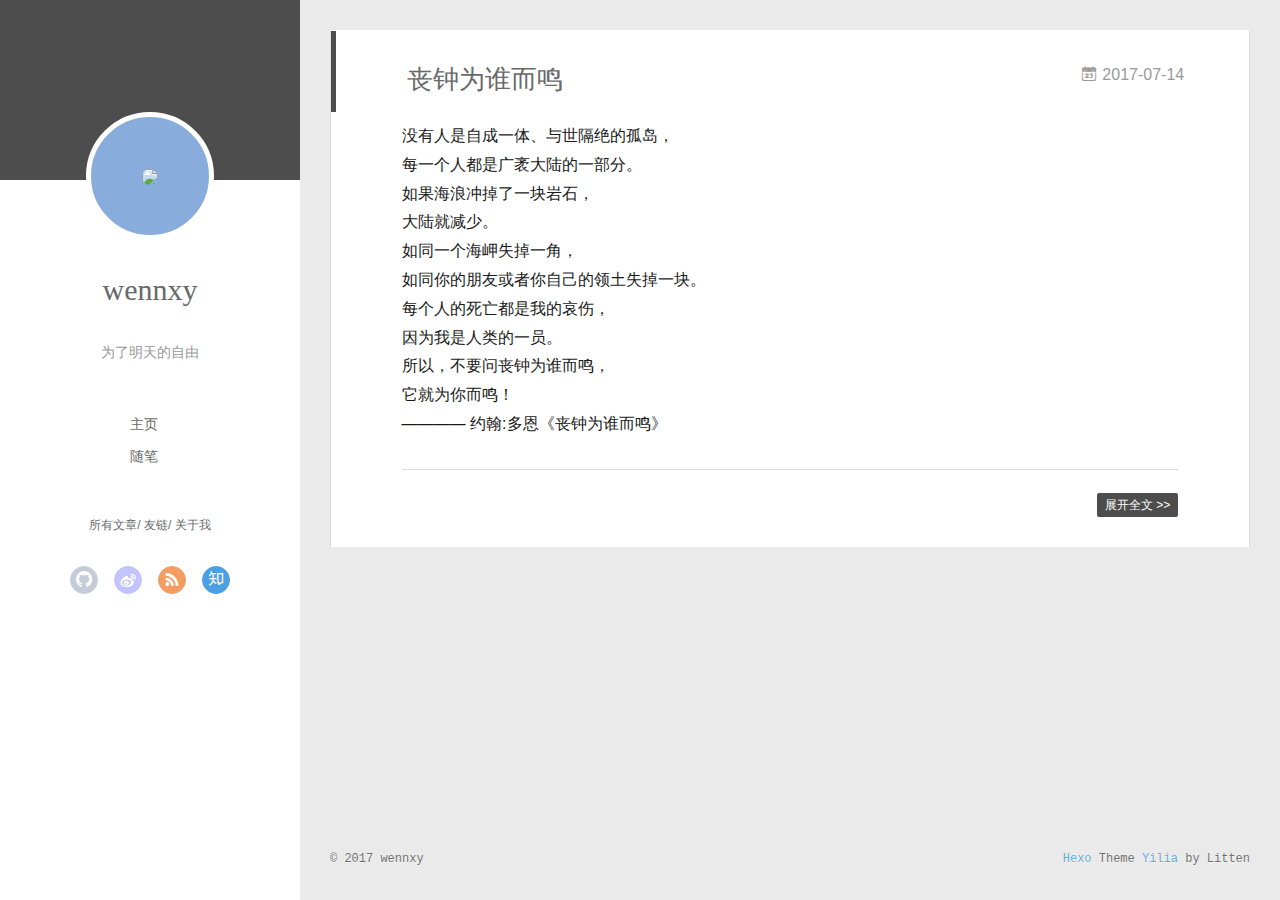
==== commit 9cc17e91: "Site updated: 2017-07-17 23:20:06" ====
--- a/index.html
+++ b/index.html
@@ -1,258 +1,472 @@
-
- <!DOCTYPE HTML>
-<html lang="zh-CN">
+<!DOCTYPE html>
+<html>
 <head>
-  <meta charset="UTF-8">
-  
-    <title>wennxy</title>
-    <meta name="viewport" content="width=device-width, initial-scale=1, maximum-scale=3, minimum-scale=1">
-    
-    <meta name="author" content="wennxy">
-    
-    <meta name="description" content="start from zero">
-    
-    
-    
-    
-    <link rel="alternative" href="/Tinnypp/atom.xml" title="wennxy" type="application/atom+xml">
-    
-    
-    <link rel="icon" href="/img/favicon.ico">
-    
-    
-    <link rel="apple-touch-icon" href="/img/myLogo.png">
-    <link rel="apple-touch-icon-precomposed" href="/img/myLogo.png">
-    
-
-  
-    <link href="/css/font-awesome.min.css" rel="stylesheet">
-    
-  
-
-    <link rel="stylesheet" href="/css/style.css">
+  <meta charset="utf-8">
+  
+  <meta name="renderer" content="webkit">
+  <meta http-equiv="X-UA-Compatible" content="IE=edge" >
+  <link rel="dns-prefetch" href="http://freedom.com">
+  <title>wennxy</title>
+  <meta name="viewport" content="width=device-width, initial-scale=1, maximum-scale=1">
+  <meta name="description" content="start from zero">
+<meta property="og:type" content="website">
+<meta property="og:title" content="wennxy">
+<meta property="og:url" content="http://freedom.com/index.html">
+<meta property="og:site_name" content="wennxy">
+<meta property="og:description" content="start from zero">
+<meta name="twitter:card" content="summary">
+<meta name="twitter:title" content="wennxy">
+<meta name="twitter:description" content="start from zero">
+  
+    <link rel="alternative" href="/atom.xml" title="wennxy" type="application/atom+xml">
+  
+  
+    <link rel="icon" href="/favicon.png">
+  
+  <link rel="stylesheet" type="text/css" href="/./main.266c1c.css">
+  <style type="text/css">
+  
+    #container.show {
+      background: linear-gradient(200deg,#a0cfe4,#e8c37e);
+    }
+  </style>
+  
+
+  
+
+</head>
+
+<body>
+  <div id="container" q-class="show:isCtnShow">
+    <canvas id="anm-canvas" class="anm-canvas"></canvas>
+    <div class="left-col" q-class="show:isShow">
+      
+<div class="overlay" style="background: #4d4d4d"></div>
+<div class="intrude-less">
+	<header id="header" class="inner">
+		<a href="/" class="profilepic">
+			<img src="null" class="js-avatar">
+		</a>
+		<hgroup>
+		  <h1 class="header-author"><a href="/">wennxy</a></h1>
+		</hgroup>
+		
+		<p class="header-subtitle">为了明天的自由</p>
+		
+
+		<nav class="header-menu">
+			<ul>
+			
+				<li><a href="/">主页</a></li>
+	        
+				<li><a href="/tags/随笔/">随笔</a></li>
+	        
+			</ul>
+		</nav>
+		<nav class="header-smart-menu">
+    		
+    			
+    			<a q-on="click: openSlider(e, 'innerArchive')" href="javascript:void(0)">所有文章</a>
+    			
+            
+    			
+    			<a q-on="click: openSlider(e, 'friends')" href="javascript:void(0)">友链</a>
+    			
+            
+    			
+    			<a q-on="click: openSlider(e, 'aboutme')" href="javascript:void(0)">关于我</a>
+    			
+            
+		</nav>
+		<nav class="header-nav">
+			<div class="social">
+				
+					<a class="github" target="_blank" href="#" title="github"><i class="icon-github"></i></a>
+		        
+					<a class="weibo" target="_blank" href="#" title="weibo"><i class="icon-weibo"></i></a>
+		        
+					<a class="rss" target="_blank" href="#" title="rss"><i class="icon-rss"></i></a>
+		        
+					<a class="zhihu" target="_blank" href="#" title="zhihu"><i class="icon-zhihu"></i></a>
+		        
+			</div>
+		</nav>
+	</header>		
+</div>
+
+    </div>
+    <div class="mid-col" q-class="show:isShow,hide:isShow|isFalse">
+      
+<nav id="mobile-nav">
+  	<div class="overlay js-overlay" style="background: #4d4d4d"></div>
+	<div class="btnctn js-mobile-btnctn">
+  		<div class="slider-trigger list" q-on="click: openSlider(e)"><i class="icon icon-sort"></i></div>
+	</div>
+	<div class="intrude-less">
+		<header id="header" class="inner">
+			<div class="profilepic">
+				<img src="null" class="js-avatar">
+			</div>
+			<hgroup>
+			  <h1 class="header-author js-header-author">wennxy</h1>
+			</hgroup>
+			
+			<p class="header-subtitle"><i class="icon icon-quo-left"></i>为了明天的自由<i class="icon icon-quo-right"></i></p>
+			
+			
+			
+				
+			
+				
+			
+			
+			
+			<nav class="header-nav">
+				<div class="social">
+					
+						<a class="github" target="_blank" href="#" title="github"><i class="icon-github"></i></a>
+			        
+						<a class="weibo" target="_blank" href="#" title="weibo"><i class="icon-weibo"></i></a>
+			        
+						<a class="rss" target="_blank" href="#" title="rss"><i class="icon-rss"></i></a>
+			        
+						<a class="zhihu" target="_blank" href="#" title="zhihu"><i class="icon-zhihu"></i></a>
+			        
+				</div>
+			</nav>
+
+			<nav class="header-menu js-header-menu">
+				<ul style="width: 50%">
+				
+				
+					<li style="width: 50%"><a href="/">主页</a></li>
+		        
+					<li style="width: 50%"><a href="/tags/随笔/">随笔</a></li>
+		        
+				</ul>
+			</nav>
+		</header>				
+	</div>
+	<div class="mobile-mask" style="display:none" q-show="isShow"></div>
+</nav>
+
+      <div id="wrapper" class="body-wrap">
+        <div class="menu-l">
+          <div class="canvas-wrap">
+            <canvas data-colors="#eaeaea" data-sectionHeight="100" data-contentId="js-content" id="myCanvas1" class="anm-canvas"></canvas>
+          </div>
+          <div id="js-content" class="content-ll">
+            
+  
+    <article id="post-丧钟为谁而鸣" class="article article-type-post  article-index" itemscope itemprop="blogPost">
+  <div class="article-inner">
+    
+      <header class="article-header">
+        
+  
+    <h1 itemprop="name">
+      <a class="article-title" href="/2017/07/14/丧钟为谁而鸣/">丧钟为谁而鸣</a>
+    </h1>
+  
+
+        
+        <a href="/2017/07/14/丧钟为谁而鸣/" class="archive-article-date">
+  	<time datetime="2017-07-14T13:59:51.000Z" itemprop="datePublished"><i class="icon-calendar icon"></i>2017-07-14</time>
+</a>
+        
+      </header>
+    
+    <div class="article-entry" itemprop="articleBody">
+      
+        <p>没有人是自成一体、与世隔绝的孤岛，<br>每一个人都是广袤大陆的一部分。<br>如果海浪冲掉了一块岩石，<br>大陆就减少。<br>如同一个海岬失掉一角，<br>如同你的朋友或者你自己的领土失掉一块。<br>每个人的死亡都是我的哀伤，<br>因为我是人类的一员。<br>所以，不要问丧钟为谁而鸣，<br>它就为你而鸣！<br> ———— 约翰:多恩《丧钟为谁而鸣》</p>
+
+      
+
+      
+    </div>
+    <div class="article-info article-info-index">
+      
+      
+      
+
+      
+        <p class="article-more-link">
+          <a class="article-more-a" href="/2017/07/14/丧钟为谁而鸣/">展开全文 >></a>
+        </p>
+      
+
+      
+      <div class="clearfix"></div>
+    </div>
+  </div>
+</article>
+
+<aside class="wrap-side-operation">
+    <div class="mod-side-operation">
+        
+        <div class="jump-container" id="js-jump-container" style="display:none;">
+            <a href="javascript:void(0)" class="mod-side-operation__jump-to-top">
+                <i class="icon-font icon-back"></i>
+            </a>
+            <div id="js-jump-plan-container" class="jump-plan-container" style="top: -11px;">
+                <i class="icon-font icon-plane jump-plane"></i>
+            </div>
+        </div>
+        
+        
+    </div>
+</aside>
+
+
+
+
+  
+  
+
+
+          </div>
+        </div>
+      </div>
+      <footer id="footer">
+  <div class="outer">
+    <div id="footer-info">
+    	<div class="footer-left">
+    		&copy; 2017 wennxy
+    	</div>
+      	<div class="footer-right">
+      		<a href="http://hexo.io/" target="_blank">Hexo</a>  Theme <a href="https://github.com/litten/hexo-theme-yilia" target="_blank">Yilia</a> by Litten
+      	</div>
+    </div>
+  </div>
+</footer>
+    </div>
     <script>
-var _hmt = _hmt || [];
-(function() {
-  var hm = document.createElement("script");
-  hm.src = "//hm.baidu.com/hm.js?d182ed77fc48758bf45a33835ee35745";
-  var s = document.getElementsByTagName("script")[0]; 
-  s.parentNode.insertBefore(hm, s);
-})();
+	var yiliaConfig = {
+		mathjax: false,
+		isHome: true,
+		isPost: false,
+		isArchive: false,
+		isTag: false,
+		isCategory: false,
+		open_in_new: false,
+		toc_hide_index: true,
+		root: "/",
+		innerArchive: true,
+		showTags: false
+	}
 </script>
 
-      <script type="text/javascript">
-  (function(w,d,t,u,n,s,e){w['SwiftypeObject']=n;w[n]=w[n]||function(){
-  (w[n].q=w[n].q||[]).push(arguments);};s=d.createElement(t);
-  e=d.getElementsByTagName(t)[0];s.async=1;s.src=u;e.parentNode.insertBefore(s,e);
-  })(window,document,'script','//s.swiftypecdn.com/install/v1/st.js','_st');
-
-  _st('install','.............Add your swiftype userID...............');
-</script>
-</head>
-
-  <body>
-    <header>
-      <div>
-		
-			<div id="textlogo">
-				<h1 class="site-name"><a href="/" title="wennxy">wennxy</a></h1>
-				<h2 class="blog-motto">为了明天的自由</h2>
-			</div>
-			<div class="navbar"><a class="navbutton navmobile" href="#" title="菜单">
-			</a></div>
-			<nav class="animated">
-				<ul>
-                    <ul>
-					 
-						<li><a href="/Tinnypp">首页</a></li>
-					
-						<li><a href="/Tinnypp/archives">归档</a></li>
-					
-					<li>
-					
-						<form class="search" action="/search/index.html" method="get" accept-charset="utf-8">
-						<label>Search</label>
-						<input type="text" id="st-search-inpu" maxlength="20" placeholder="Search" />
-						</form>
-					
-					</li>
-                <!--<li><div class="closeaside"><a class="closebutton" href="#" title="隐藏侧边栏"></a></div></li>-->
-
-				</ul>
-			</nav>	
+<script>!function(t){function n(e){if(r[e])return r[e].exports;var i=r[e]={exports:{},id:e,loaded:!1};return t[e].call(i.exports,i,i.exports,n),i.loaded=!0,i.exports}var r={};n.m=t,n.c=r,n.p="./",n(0)}([function(t,n,r){r(195),t.exports=r(191)},function(t,n,r){var e=r(3),i=r(52),o=r(27),u=r(28),c=r(53),f="prototype",a=function(t,n,r){var s,l,h,v,p=t&a.F,d=t&a.G,y=t&a.S,g=t&a.P,b=t&a.B,m=d?e:y?e[n]||(e[n]={}):(e[n]||{})[f],x=d?i:i[n]||(i[n]={}),w=x[f]||(x[f]={});d&&(r=n);for(s in r)l=!p&&m&&void 0!==m[s],h=(l?m:r)[s],v=b&&l?c(h,e):g&&"function"==typeof h?c(Function.call,h):h,m&&u(m,s,h,t&a.U),x[s]!=h&&o(x,s,v),g&&w[s]!=h&&(w[s]=h)};e.core=i,a.F=1,a.G=2,a.S=4,a.P=8,a.B=16,a.W=32,a.U=64,a.R=128,t.exports=a},function(t,n,r){var e=r(6);t.exports=function(t){if(!e(t))throw TypeError(t+" is not an object!");return t}},function(t,n){var r=t.exports="undefined"!=typeof window&&window.Math==Math?window:"undefined"!=typeof self&&self.Math==Math?self:Function("return this")();"number"==typeof __g&&(__g=r)},function(t,n){t.exports=function(t){try{return!!t()}catch(t){return!0}}},function(t,n){var r=t.exports="undefined"!=typeof window&&window.Math==Math?window:"undefined"!=typeof self&&self.Math==Math?self:Function("return this")();"number"==typeof __g&&(__g=r)},function(t,n){t.exports=function(t){return"object"==typeof t?null!==t:"function"==typeof t}},function(t,n,r){var e=r(126)("wks"),i=r(76),o=r(3).Symbol,u="function"==typeof o;(t.exports=function(t){return e[t]||(e[t]=u&&o[t]||(u?o:i)("Symbol."+t))}).store=e},function(t,n){var r={}.hasOwnProperty;t.exports=function(t,n){return r.call(t,n)}},function(t,n,r){var e=r(94),i=r(33);t.exports=function(t){return e(i(t))}},function(t,n,r){t.exports=!r(4)(function(){return 7!=Object.defineProperty({},"a",{get:function(){return 7}}).a})},function(t,n,r){var e=r(2),i=r(167),o=r(50),u=Object.defineProperty;n.f=r(10)?Object.defineProperty:function(t,n,r){if(e(t),n=o(n,!0),e(r),i)try{return u(t,n,r)}catch(t){}if("get"in r||"set"in r)throw TypeError("Accessors not supported!");return"value"in r&&(t[n]=r.value),t}},function(t,n,r){t.exports=!r(18)(function(){return 7!=Object.defineProperty({},"a",{get:function(){return 7}}).a})},function(t,n,r){var e=r(14),i=r(22);t.exports=r(12)?function(t,n,r){return e.f(t,n,i(1,r))}:function(t,n,r){return t[n]=r,t}},function(t,n,r){var e=r(20),i=r(58),o=r(42),u=Object.defineProperty;n.f=r(12)?Object.defineProperty:function(t,n,r){if(e(t),n=o(n,!0),e(r),i)try{return u(t,n,r)}catch(t){}if("get"in r||"set"in r)throw TypeError("Accessors not supported!");return"value"in r&&(t[n]=r.value),t}},function(t,n,r){var e=r(40)("wks"),i=r(23),o=r(5).Symbol,u="function"==typeof o;(t.exports=function(t){return e[t]||(e[t]=u&&o[t]||(u?o:i)("Symbol."+t))}).store=e},function(t,n,r){var e=r(67),i=Math.min;t.exports=function(t){return t>0?i(e(t),9007199254740991):0}},function(t,n,r){var e=r(46);t.exports=function(t){return Object(e(t))}},function(t,n){t.exports=function(t){try{return!!t()}catch(t){return!0}}},function(t,n,r){var e=r(63),i=r(34);t.exports=Object.keys||function(t){return e(t,i)}},function(t,n,r){var e=r(21);t.exports=function(t){if(!e(t))throw TypeError(t+" is not an object!");return t}},function(t,n){t.exports=function(t){return"object"==typeof t?null!==t:"function"==typeof t}},function(t,n){t.exports=function(t,n){return{enumerable:!(1&t),configurable:!(2&t),writable:!(4&t),value:n}}},function(t,n){var r=0,e=Math.random();t.exports=function(t){return"Symbol(".concat(void 0===t?"":t,")_",(++r+e).toString(36))}},function(t,n){var r={}.hasOwnProperty;t.exports=function(t,n){return r.call(t,n)}},function(t,n){var r=t.exports={version:"2.4.0"};"number"==typeof __e&&(__e=r)},function(t,n){t.exports=function(t){if("function"!=typeof t)throw TypeError(t+" is not a function!");return t}},function(t,n,r){var e=r(11),i=r(66);t.exports=r(10)?function(t,n,r){return e.f(t,n,i(1,r))}:function(t,n,r){return t[n]=r,t}},function(t,n,r){var e=r(3),i=r(27),o=r(24),u=r(76)("src"),c="toString",f=Function[c],a=(""+f).split(c);r(52).inspectSource=function(t){return f.call(t)},(t.exports=function(t,n,r,c){var f="function"==typeof r;f&&(o(r,"name")||i(r,"name",n)),t[n]!==r&&(f&&(o(r,u)||i(r,u,t[n]?""+t[n]:a.join(String(n)))),t===e?t[n]=r:c?t[n]?t[n]=r:i(t,n,r):(delete t[n],i(t,n,r)))})(Function.prototype,c,function(){return"function"==typeof this&&this[u]||f.call(this)})},function(t,n,r){var e=r(1),i=r(4),o=r(46),u=function(t,n,r,e){var i=String(o(t)),u="<"+n;return""!==r&&(u+=" "+r+'="'+String(e).replace(/"/g,"&quot;")+'"'),u+">"+i+"</"+n+">"};t.exports=function(t,n){var r={};r[t]=n(u),e(e.P+e.F*i(function(){var n=""[t]('"');return n!==n.toLowerCase()||n.split('"').length>3}),"String",r)}},function(t,n,r){var e=r(115),i=r(46);t.exports=function(t){return e(i(t))}},function(t,n,r){var e=r(116),i=r(66),o=r(30),u=r(50),c=r(24),f=r(167),a=Object.getOwnPropertyDescriptor;n.f=r(10)?a:function(t,n){if(t=o(t),n=u(n,!0),f)try{return a(t,n)}catch(t){}if(c(t,n))return i(!e.f.call(t,n),t[n])}},function(t,n,r){var e=r(24),i=r(17),o=r(145)("IE_PROTO"),u=Object.prototype;t.exports=Object.getPrototypeOf||function(t){return t=i(t),e(t,o)?t[o]:"function"==typeof t.constructor&&t instanceof t.constructor?t.constructor.prototype:t instanceof Object?u:null}},function(t,n){t.exports=function(t){if(void 0==t)throw TypeError("Can't call method on  "+t);return t}},function(t,n){t.exports="constructor,hasOwnProperty,isPrototypeOf,propertyIsEnumerable,toLocaleString,toString,valueOf".split(",")},function(t,n){t.exports={}},function(t,n){t.exports=!0},function(t,n){n.f={}.propertyIsEnumerable},function(t,n,r){var e=r(14).f,i=r(8),o=r(15)("toStringTag");t.exports=function(t,n,r){t&&!i(t=r?t:t.prototype,o)&&e(t,o,{configurable:!0,value:n})}},function(t,n,r){var e=r(40)("keys"),i=r(23);t.exports=function(t){return e[t]||(e[t]=i(t))}},function(t,n,r){var e=r(5),i="__core-js_shared__",o=e[i]||(e[i]={});t.exports=function(t){return o[t]||(o[t]={})}},function(t,n){var r=Math.ceil,e=Math.floor;t.exports=function(t){return isNaN(t=+t)?0:(t>0?e:r)(t)}},function(t,n,r){var e=r(21);t.exports=function(t,n){if(!e(t))return t;var r,i;if(n&&"function"==typeof(r=t.toString)&&!e(i=r.call(t)))return i;if("function"==typeof(r=t.valueOf)&&!e(i=r.call(t)))return i;if(!n&&"function"==typeof(r=t.toString)&&!e(i=r.call(t)))return i;throw TypeError("Can't convert object to primitive value")}},function(t,n,r){var e=r(5),i=r(25),o=r(36),u=r(44),c=r(14).f;t.exports=function(t){var n=i.Symbol||(i.Symbol=o?{}:e.Symbol||{});"_"==t.charAt(0)||t in n||c(n,t,{value:u.f(t)})}},function(t,n,r){n.f=r(15)},function(t,n){var r={}.toString;t.exports=function(t){return r.call(t).slice(8,-1)}},function(t,n){t.exports=function(t){if(void 0==t)throw TypeError("Can't call method on  "+t);return t}},function(t,n,r){var e=r(4);t.exports=function(t,n){return!!t&&e(function(){n?t.call(null,function(){},1):t.call(null)})}},function(t,n,r){var e=r(53),i=r(115),o=r(17),u=r(16),c=r(203);t.exports=function(t,n){var r=1==t,f=2==t,a=3==t,s=4==t,l=6==t,h=5==t||l,v=n||c;return function(n,c,p){for(var d,y,g=o(n),b=i(g),m=e(c,p,3),x=u(b.length),w=0,S=r?v(n,x):f?v(n,0):void 0;x>w;w++)if((h||w in b)&&(d=b[w],y=m(d,w,g),t))if(r)S[w]=y;else if(y)switch(t){case 3:return!0;case 5:return d;case 6:return w;case 2:S.push(d)}else if(s)return!1;return l?-1:a||s?s:S}}},function(t,n,r){var e=r(1),i=r(52),o=r(4);t.exports=function(t,n){var r=(i.Object||{})[t]||Object[t],u={};u[t]=n(r),e(e.S+e.F*o(function(){r(1)}),"Object",u)}},function(t,n,r){var e=r(6);t.exports=function(t,n){if(!e(t))return t;var r,i;if(n&&"function"==typeof(r=t.toString)&&!e(i=r.call(t)))return i;if("function"==typeof(r=t.valueOf)&&!e(i=r.call(t)))return i;if(!n&&"function"==typeof(r=t.toString)&&!e(i=r.call(t)))return i;throw TypeError("Can't convert object to primitive value")}},function(t,n,r){var e=r(5),i=r(25),o=r(91),u=r(13),c="prototype",f=function(t,n,r){var a,s,l,h=t&f.F,v=t&f.G,p=t&f.S,d=t&f.P,y=t&f.B,g=t&f.W,b=v?i:i[n]||(i[n]={}),m=b[c],x=v?e:p?e[n]:(e[n]||{})[c];v&&(r=n);for(a in r)(s=!h&&x&&void 0!==x[a])&&a in b||(l=s?x[a]:r[a],b[a]=v&&"function"!=typeof x[a]?r[a]:y&&s?o(l,e):g&&x[a]==l?function(t){var n=function(n,r,e){if(this instanceof t){switch(arguments.length){case 0:return new t;case 1:return new t(n);case 2:return new t(n,r)}return new t(n,r,e)}return t.apply(this,arguments)};return n[c]=t[c],n}(l):d&&"function"==typeof l?o(Function.call,l):l,d&&((b.virtual||(b.virtual={}))[a]=l,t&f.R&&m&&!m[a]&&u(m,a,l)))};f.F=1,f.G=2,f.S=4,f.P=8,f.B=16,f.W=32,f.U=64,f.R=128,t.exports=f},function(t,n){var r=t.exports={version:"2.4.0"};"number"==typeof __e&&(__e=r)},function(t,n,r){var e=r(26);t.exports=function(t,n,r){if(e(t),void 0===n)return t;switch(r){case 1:return function(r){return t.call(n,r)};case 2:return function(r,e){return t.call(n,r,e)};case 3:return function(r,e,i){return t.call(n,r,e,i)}}return function(){return t.apply(n,arguments)}}},function(t,n,r){var e=r(183),i=r(1),o=r(126)("metadata"),u=o.store||(o.store=new(r(186))),c=function(t,n,r){var i=u.get(t);if(!i){if(!r)return;u.set(t,i=new e)}var o=i.get(n);if(!o){if(!r)return;i.set(n,o=new e)}return o},f=function(t,n,r){var e=c(n,r,!1);return void 0!==e&&e.has(t)},a=function(t,n,r){var e=c(n,r,!1);return void 0===e?void 0:e.get(t)},s=function(t,n,r,e){c(r,e,!0).set(t,n)},l=function(t,n){var r=c(t,n,!1),e=[];return r&&r.forEach(function(t,n){e.push(n)}),e},h=function(t){return void 0===t||"symbol"==typeof t?t:String(t)},v=function(t){i(i.S,"Reflect",t)};t.exports={store:u,map:c,has:f,get:a,set:s,keys:l,key:h,exp:v}},function(t,n,r){"use strict";if(r(10)){var e=r(69),i=r(3),o=r(4),u=r(1),c=r(127),f=r(152),a=r(53),s=r(68),l=r(66),h=r(27),v=r(73),p=r(67),d=r(16),y=r(75),g=r(50),b=r(24),m=r(180),x=r(114),w=r(6),S=r(17),_=r(137),O=r(70),E=r(32),P=r(71).f,j=r(154),F=r(76),M=r(7),A=r(48),N=r(117),T=r(146),I=r(155),k=r(80),L=r(123),R=r(74),C=r(130),D=r(160),U=r(11),W=r(31),G=U.f,B=W.f,V=i.RangeError,z=i.TypeError,q=i.Uint8Array,K="ArrayBuffer",J="Shared"+K,Y="BYTES_PER_ELEMENT",H="prototype",$=Array[H],X=f.ArrayBuffer,Q=f.DataView,Z=A(0),tt=A(2),nt=A(3),rt=A(4),et=A(5),it=A(6),ot=N(!0),ut=N(!1),ct=I.values,ft=I.keys,at=I.entries,st=$.lastIndexOf,lt=$.reduce,ht=$.reduceRight,vt=$.join,pt=$.sort,dt=$.slice,yt=$.toString,gt=$.toLocaleString,bt=M("iterator"),mt=M("toStringTag"),xt=F("typed_constructor"),wt=F("def_constructor"),St=c.CONSTR,_t=c.TYPED,Ot=c.VIEW,Et="Wrong length!",Pt=A(1,function(t,n){return Tt(T(t,t[wt]),n)}),jt=o(function(){return 1===new q(new Uint16Array([1]).buffer)[0]}),Ft=!!q&&!!q[H].set&&o(function(){new q(1).set({})}),Mt=function(t,n){if(void 0===t)throw z(Et);var r=+t,e=d(t);if(n&&!m(r,e))throw V(Et);return e},At=function(t,n){var r=p(t);if(r<0||r%n)throw V("Wrong offset!");return r},Nt=function(t){if(w(t)&&_t in t)return t;throw z(t+" is not a typed array!")},Tt=function(t,n){if(!(w(t)&&xt in t))throw z("It is not a typed array constructor!");return new t(n)},It=function(t,n){return kt(T(t,t[wt]),n)},kt=function(t,n){for(var r=0,e=n.length,i=Tt(t,e);e>r;)i[r]=n[r++];return i},Lt=function(t,n,r){G(t,n,{get:function(){return this._d[r]}})},Rt=function(t){var n,r,e,i,o,u,c=S(t),f=arguments.length,s=f>1?arguments[1]:void 0,l=void 0!==s,h=j(c);if(void 0!=h&&!_(h)){for(u=h.call(c),e=[],n=0;!(o=u.next()).done;n++)e.push(o.value);c=e}for(l&&f>2&&(s=a(s,arguments[2],2)),n=0,r=d(c.length),i=Tt(this,r);r>n;n++)i[n]=l?s(c[n],n):c[n];return i},Ct=function(){for(var t=0,n=arguments.length,r=Tt(this,n);n>t;)r[t]=arguments[t++];return r},Dt=!!q&&o(function(){gt.call(new q(1))}),Ut=function(){return gt.apply(Dt?dt.call(Nt(this)):Nt(this),arguments)},Wt={copyWithin:function(t,n){return D.call(Nt(this),t,n,arguments.length>2?arguments[2]:void 0)},every:function(t){return rt(Nt(this),t,arguments.length>1?arguments[1]:void 0)},fill:function(t){return C.apply(Nt(this),arguments)},filter:function(t){return It(this,tt(Nt(this),t,arguments.length>1?arguments[1]:void 0))},find:function(t){return et(Nt(this),t,arguments.length>1?arguments[1]:void 0)},findIndex:function(t){return it(Nt(this),t,arguments.length>1?arguments[1]:void 0)},forEach:function(t){Z(Nt(this),t,arguments.length>1?arguments[1]:void 0)},indexOf:function(t){return ut(Nt(this),t,arguments.length>1?arguments[1]:void 0)},includes:function(t){return ot(Nt(this),t,arguments.length>1?arguments[1]:void 0)},join:function(t){return vt.apply(Nt(this),arguments)},lastIndexOf:function(t){return st.apply(Nt(this),arguments)},map:function(t){return Pt(Nt(this),t,arguments.length>1?arguments[1]:void 0)},reduce:function(t){return lt.apply(Nt(this),arguments)},reduceRight:function(t){return ht.apply(Nt(this),arguments)},reverse:function(){for(var t,n=this,r=Nt(n).length,e=Math.floor(r/2),i=0;i<e;)t=n[i],n[i++]=n[--r],n[r]=t;return n},some:function(t){return nt(Nt(this),t,arguments.length>1?arguments[1]:void 0)},sort:function(t){return pt.call(Nt(this),t)},subarray:function(t,n){var r=Nt(this),e=r.length,i=y(t,e);return new(T(r,r[wt]))(r.buffer,r.byteOffset+i*r.BYTES_PER_ELEMENT,d((void 0===n?e:y(n,e))-i))}},Gt=function(t,n){return It(this,dt.call(Nt(this),t,n))},Bt=function(t){Nt(this);var n=At(arguments[1],1),r=this.length,e=S(t),i=d(e.length),o=0;if(i+n>r)throw V(Et);for(;o<i;)this[n+o]=e[o++]},Vt={entries:function(){return at.call(Nt(this))},keys:function(){return ft.call(Nt(this))},values:function(){return ct.call(Nt(this))}},zt=function(t,n){return w(t)&&t[_t]&&"symbol"!=typeof n&&n in t&&String(+n)==String(n)},qt=function(t,n){return zt(t,n=g(n,!0))?l(2,t[n]):B(t,n)},Kt=function(t,n,r){return!(zt(t,n=g(n,!0))&&w(r)&&b(r,"value"))||b(r,"get")||b(r,"set")||r.configurable||b(r,"writable")&&!r.writable||b(r,"enumerable")&&!r.enumerable?G(t,n,r):(t[n]=r.value,t)};St||(W.f=qt,U.f=Kt),u(u.S+u.F*!St,"Object",{getOwnPropertyDescriptor:qt,defineProperty:Kt}),o(function(){yt.call({})})&&(yt=gt=function(){return vt.call(this)});var Jt=v({},Wt);v(Jt,Vt),h(Jt,bt,Vt.values),v(Jt,{slice:Gt,set:Bt,constructor:function(){},toString:yt,toLocaleString:Ut}),Lt(Jt,"buffer","b"),Lt(Jt,"byteOffset","o"),Lt(Jt,"byteLength","l"),Lt(Jt,"length","e"),G(Jt,mt,{get:function(){return this[_t]}}),t.exports=function(t,n,r,f){f=!!f;var a=t+(f?"Clamped":"")+"Array",l="Uint8Array"!=a,v="get"+t,p="set"+t,y=i[a],g=y||{},b=y&&E(y),m=!y||!c.ABV,S={},_=y&&y[H],j=function(t,r){var e=t._d;return e.v[v](r*n+e.o,jt)},F=function(t,r,e){var i=t._d;f&&(e=(e=Math.round(e))<0?0:e>255?255:255&e),i.v[p](r*n+i.o,e,jt)},M=function(t,n){G(t,n,{get:function(){return j(this,n)},set:function(t){return F(this,n,t)},enumerable:!0})};m?(y=r(function(t,r,e,i){s(t,y,a,"_d");var o,u,c,f,l=0,v=0;if(w(r)){if(!(r instanceof X||(f=x(r))==K||f==J))return _t in r?kt(y,r):Rt.call(y,r);o=r,v=At(e,n);var p=r.byteLength;if(void 0===i){if(p%n)throw V(Et);if((u=p-v)<0)throw V(Et)}else if((u=d(i)*n)+v>p)throw V(Et);c=u/n}else c=Mt(r,!0),u=c*n,o=new X(u);for(h(t,"_d",{b:o,o:v,l:u,e:c,v:new Q(o)});l<c;)M(t,l++)}),_=y[H]=O(Jt),h(_,"constructor",y)):L(function(t){new y(null),new y(t)},!0)||(y=r(function(t,r,e,i){s(t,y,a);var o;return w(r)?r instanceof X||(o=x(r))==K||o==J?void 0!==i?new g(r,At(e,n),i):void 0!==e?new g(r,At(e,n)):new g(r):_t in r?kt(y,r):Rt.call(y,r):new g(Mt(r,l))}),Z(b!==Function.prototype?P(g).concat(P(b)):P(g),function(t){t in y||h(y,t,g[t])}),y[H]=_,e||(_.constructor=y));var A=_[bt],N=!!A&&("values"==A.name||void 0==A.name),T=Vt.values;h(y,xt,!0),h(_,_t,a),h(_,Ot,!0),h(_,wt,y),(f?new y(1)[mt]==a:mt in _)||G(_,mt,{get:function(){return a}}),S[a]=y,u(u.G+u.W+u.F*(y!=g),S),u(u.S,a,{BYTES_PER_ELEMENT:n,from:Rt,of:Ct}),Y in _||h(_,Y,n),u(u.P,a,Wt),R(a),u(u.P+u.F*Ft,a,{set:Bt}),u(u.P+u.F*!N,a,Vt),u(u.P+u.F*(_.toString!=yt),a,{toString:yt}),u(u.P+u.F*o(function(){new y(1).slice()}),a,{slice:Gt}),u(u.P+u.F*(o(function(){return[1,2].toLocaleString()!=new y([1,2]).toLocaleString()})||!o(function(){_.toLocaleString.call([1,2])})),a,{toLocaleString:Ut}),k[a]=N?A:T,e||N||h(_,bt,T)}}else t.exports=function(){}},function(t,n){var r={}.toString;t.exports=function(t){return r.call(t).slice(8,-1)}},function(t,n,r){var e=r(21),i=r(5).document,o=e(i)&&e(i.createElement);t.exports=function(t){return o?i.createElement(t):{}}},function(t,n,r){t.exports=!r(12)&&!r(18)(function(){return 7!=Object.defineProperty(r(57)("div"),"a",{get:function(){return 7}}).a})},function(t,n,r){"use strict";var e=r(36),i=r(51),o=r(64),u=r(13),c=r(8),f=r(35),a=r(96),s=r(38),l=r(103),h=r(15)("iterator"),v=!([].keys&&"next"in[].keys()),p="keys",d="values",y=function(){return this};t.exports=function(t,n,r,g,b,m,x){a(r,n,g);var w,S,_,O=function(t){if(!v&&t in F)return F[t];switch(t){case p:case d:return function(){return new r(this,t)}}return function(){return new r(this,t)}},E=n+" Iterator",P=b==d,j=!1,F=t.prototype,M=F[h]||F["@@iterator"]||b&&F[b],A=M||O(b),N=b?P?O("entries"):A:void 0,T="Array"==n?F.entries||M:M;if(T&&(_=l(T.call(new t)))!==Object.prototype&&(s(_,E,!0),e||c(_,h)||u(_,h,y)),P&&M&&M.name!==d&&(j=!0,A=function(){return M.call(this)}),e&&!x||!v&&!j&&F[h]||u(F,h,A),f[n]=A,f[E]=y,b)if(w={values:P?A:O(d),keys:m?A:O(p),entries:N},x)for(S in w)S in F||o(F,S,w[S]);else i(i.P+i.F*(v||j),n,w);return w}},function(t,n,r){var e=r(20),i=r(100),o=r(34),u=r(39)("IE_PROTO"),c=function(){},f="prototype",a=function(){var t,n=r(57)("iframe"),e=o.length;for(n.style.display="none",r(93).appendChild(n),n.src="javascript:",t=n.contentWindow.document,t.open(),t.write("<script>document.F=Object<\/script>"),t.close(),a=t.F;e--;)delete a[f][o[e]];return a()};t.exports=Object.create||function(t,n){var r;return null!==t?(c[f]=e(t),r=new c,c[f]=null,r[u]=t):r=a(),void 0===n?r:i(r,n)}},function(t,n,r){var e=r(63),i=r(34).concat("length","prototype");n.f=Object.getOwnPropertyNames||function(t){return e(t,i)}},function(t,n){n.f=Object.getOwnPropertySymbols},function(t,n,r){var e=r(8),i=r(9),o=r(90)(!1),u=r(39)("IE_PROTO");t.exports=function(t,n){var r,c=i(t),f=0,a=[];for(r in c)r!=u&&e(c,r)&&a.push(r);for(;n.length>f;)e(c,r=n[f++])&&(~o(a,r)||a.push(r));return a}},function(t,n,r){t.exports=r(13)},function(t,n,r){var e=r(76)("meta"),i=r(6),o=r(24),u=r(11).f,c=0,f=Object.isExtensible||function(){return!0},a=!r(4)(function(){return f(Object.preventExtensions({}))}),s=function(t){u(t,e,{value:{i:"O"+ ++c,w:{}}})},l=function(t,n){if(!i(t))return"symbol"==typeof t?t:("string"==typeof t?"S":"P")+t;if(!o(t,e)){if(!f(t))return"F";if(!n)return"E";s(t)}return t[e].i},h=function(t,n){if(!o(t,e)){if(!f(t))return!0;if(!n)return!1;s(t)}return t[e].w},v=function(t){return a&&p.NEED&&f(t)&&!o(t,e)&&s(t),t},p=t.exports={KEY:e,NEED:!1,fastKey:l,getWeak:h,onFreeze:v}},function(t,n){t.exports=function(t,n){return{enumerable:!(1&t),configurable:!(2&t),writable:!(4&t),value:n}}},function(t,n){var r=Math.ceil,e=Math.floor;t.exports=function(t){return isNaN(t=+t)?0:(t>0?e:r)(t)}},function(t,n){t.exports=function(t,n,r,e){if(!(t instanceof n)||void 0!==e&&e in t)throw TypeError(r+": incorrect invocation!");return t}},function(t,n){t.exports=!1},function(t,n,r){var e=r(2),i=r(173),o=r(133),u=r(145)("IE_PROTO"),c=function(){},f="prototype",a=function(){var t,n=r(132)("iframe"),e=o.length;for(n.style.display="none",r(135).appendChild(n),n.src="javascript:",t=n.contentWindow.document,t.open(),t.write("<script>document.F=Object<\/script>"),t.close(),a=t.F;e--;)delete a[f][o[e]];return a()};t.exports=Object.create||function(t,n){var r;return null!==t?(c[f]=e(t),r=new c,c[f]=null,r[u]=t):r=a(),void 0===n?r:i(r,n)}},function(t,n,r){var e=r(175),i=r(133).concat("length","prototype");n.f=Object.getOwnPropertyNames||function(t){return e(t,i)}},function(t,n,r){var e=r(175),i=r(133);t.exports=Object.keys||function(t){return e(t,i)}},function(t,n,r){var e=r(28);t.exports=function(t,n,r){for(var i in n)e(t,i,n[i],r);return t}},function(t,n,r){"use strict";var e=r(3),i=r(11),o=r(10),u=r(7)("species");t.exports=function(t){var n=e[t];o&&n&&!n[u]&&i.f(n,u,{configurable:!0,get:function(){return this}})}},function(t,n,r){var e=r(67),i=Math.max,o=Math.min;t.exports=function(t,n){return t=e(t),t<0?i(t+n,0):o(t,n)}},function(t,n){var r=0,e=Math.random();t.exports=function(t){return"Symbol(".concat(void 0===t?"":t,")_",(++r+e).toString(36))}},function(t,n,r){var e=r(33);t.exports=function(t){return Object(e(t))}},function(t,n,r){var e=r(7)("unscopables"),i=Array.prototype;void 0==i[e]&&r(27)(i,e,{}),t.exports=function(t){i[e][t]=!0}},function(t,n,r){var e=r(53),i=r(169),o=r(137),u=r(2),c=r(16),f=r(154),a={},s={},n=t.exports=function(t,n,r,l,h){var v,p,d,y,g=h?function(){return t}:f(t),b=e(r,l,n?2:1),m=0;if("function"!=typeof g)throw TypeError(t+" is not iterable!");if(o(g)){for(v=c(t.length);v>m;m++)if((y=n?b(u(p=t[m])[0],p[1]):b(t[m]))===a||y===s)return y}else for(d=g.call(t);!(p=d.next()).done;)if((y=i(d,b,p.value,n))===a||y===s)return y};n.BREAK=a,n.RETURN=s},function(t,n){t.exports={}},function(t,n,r){var e=r(11).f,i=r(24),o=r(7)("toStringTag");t.exports=function(t,n,r){t&&!i(t=r?t:t.prototype,o)&&e(t,o,{configurable:!0,value:n})}},function(t,n,r){var e=r(1),i=r(46),o=r(4),u=r(150),c="["+u+"]",f="​+",a=RegExp("^"+c+c+"*"),s=RegExp(c+c+"*$"),l=function(t,n,r){var i={},c=o(function(){return!!u[t]()||f[t]()!=f}),a=i[t]=c?n(h):u[t];r&&(i[r]=a),e(e.P+e.F*c,"String",i)},h=l.trim=function(t,n){return t=String(i(t)),1&n&&(t=t.replace(a,"")),2&n&&(t=t.replace(s,"")),t};t.exports=l},function(t,n,r){t.exports={default:r(86),__esModule:!0}},function(t,n,r){t.exports={default:r(87),__esModule:!0}},function(t,n,r){"use strict";function e(t){return t&&t.__esModule?t:{default:t}}n.__esModule=!0;var i=r(84),o=e(i),u=r(83),c=e(u),f="function"==typeof c.default&&"symbol"==typeof o.default?function(t){return typeof t}:function(t){return t&&"function"==typeof c.default&&t.constructor===c.default&&t!==c.default.prototype?"symbol":typeof t};n.default="function"==typeof c.default&&"symbol"===f(o.default)?function(t){return void 0===t?"undefined":f(t)}:function(t){return t&&"function"==typeof c.default&&t.constructor===c.default&&t!==c.default.prototype?"symbol":void 0===t?"undefined":f(t)}},function(t,n,r){r(110),r(108),r(111),r(112),t.exports=r(25).Symbol},function(t,n,r){r(109),r(113),t.exports=r(44).f("iterator")},function(t,n){t.exports=function(t){if("function"!=typeof t)throw TypeError(t+" is not a function!");return t}},function(t,n){t.exports=function(){}},function(t,n,r){var e=r(9),i=r(106),o=r(105);t.exports=function(t){return function(n,r,u){var c,f=e(n),a=i(f.length),s=o(u,a);if(t&&r!=r){for(;a>s;)if((c=f[s++])!=c)return!0}else for(;a>s;s++)if((t||s in f)&&f[s]===r)return t||s||0;return!t&&-1}}},function(t,n,r){var e=r(88);t.exports=function(t,n,r){if(e(t),void 0===n)return t;switch(r){case 1:return function(r){return t.call(n,r)};case 2:return function(r,e){return t.call(n,r,e)};case 3:return function(r,e,i){return t.call(n,r,e,i)}}return function(){return t.apply(n,arguments)}}},function(t,n,r){var e=r(19),i=r(62),o=r(37);t.exports=function(t){var n=e(t),r=i.f;if(r)for(var u,c=r(t),f=o.f,a=0;c.length>a;)f.call(t,u=c[a++])&&n.push(u);return n}},function(t,n,r){t.exports=r(5).document&&document.documentElement},function(t,n,r){var e=r(56);t.exports=Object("z").propertyIsEnumerable(0)?Object:function(t){return"String"==e(t)?t.split(""):Object(t)}},function(t,n,r){var e=r(56);t.exports=Array.isArray||function(t){return"Array"==e(t)}},function(t,n,r){"use strict";var e=r(60),i=r(22),o=r(38),u={};r(13)(u,r(15)("iterator"),function(){return this}),t.exports=function(t,n,r){t.prototype=e(u,{next:i(1,r)}),o(t,n+" Iterator")}},function(t,n){t.exports=function(t,n){return{value:n,done:!!t}}},function(t,n,r){var e=r(19),i=r(9);t.exports=function(t,n){for(var r,o=i(t),u=e(o),c=u.length,f=0;c>f;)if(o[r=u[f++]]===n)return r}},function(t,n,r){var e=r(23)("meta"),i=r(21),o=r(8),u=r(14).f,c=0,f=Object.isExtensible||function(){return!0},a=!r(18)(function(){return f(Object.preventExtensions({}))}),s=function(t){u(t,e,{value:{i:"O"+ ++c,w:{}}})},l=function(t,n){if(!i(t))return"symbol"==typeof t?t:("string"==typeof t?"S":"P")+t;if(!o(t,e)){if(!f(t))return"F";if(!n)return"E";s(t)}return t[e].i},h=function(t,n){if(!o(t,e)){if(!f(t))return!0;if(!n)return!1;s(t)}return t[e].w},v=function(t){return a&&p.NEED&&f(t)&&!o(t,e)&&s(t),t},p=t.exports={KEY:e,NEED:!1,fastKey:l,getWeak:h,onFreeze:v}},function(t,n,r){var e=r(14),i=r(20),o=r(19);t.exports=r(12)?Object.defineProperties:function(t,n){i(t);for(var r,u=o(n),c=u.length,f=0;c>f;)e.f(t,r=u[f++],n[r]);return t}},function(t,n,r){var e=r(37),i=r(22),o=r(9),u=r(42),c=r(8),f=r(58),a=Object.getOwnPropertyDescriptor;n.f=r(12)?a:function(t,n){if(t=o(t),n=u(n,!0),f)try{return a(t,n)}catch(t){}if(c(t,n))return i(!e.f.call(t,n),t[n])}},function(t,n,r){var e=r(9),i=r(61).f,o={}.toString,u="object"==typeof window&&window&&Object.getOwnPropertyNames?Object.getOwnPropertyNames(window):[],c=function(t){try{return i(t)}catch(t){return u.slice()}};t.exports.f=function(t){return u&&"[object Window]"==o.call(t)?c(t):i(e(t))}},function(t,n,r){var e=r(8),i=r(77),o=r(39)("IE_PROTO"),u=Object.prototype;t.exports=Object.getPrototypeOf||function(t){return t=i(t),e(t,o)?t[o]:"function"==typeof t.constructor&&t instanceof t.constructor?t.constructor.prototype:t instanceof Object?u:null}},function(t,n,r){var e=r(41),i=r(33);t.exports=function(t){return function(n,r){var o,u,c=String(i(n)),f=e(r),a=c.length;return f<0||f>=a?t?"":void 0:(o=c.charCodeAt(f),o<55296||o>56319||f+1===a||(u=c.charCodeAt(f+1))<56320||u>57343?t?c.charAt(f):o:t?c.slice(f,f+2):u-56320+(o-55296<<10)+65536)}}},function(t,n,r){var e=r(41),i=Math.max,o=Math.min;t.exports=function(t,n){return t=e(t),t<0?i(t+n,0):o(t,n)}},function(t,n,r){var e=r(41),i=Math.min;t.exports=function(t){return t>0?i(e(t),9007199254740991):0}},function(t,n,r){"use strict";var e=r(89),i=r(97),o=r(35),u=r(9);t.exports=r(59)(Array,"Array",function(t,n){this._t=u(t),this._i=0,this._k=n},function(){var t=this._t,n=this._k,r=this._i++;return!t||r>=t.length?(this._t=void 0,i(1)):"keys"==n?i(0,r):"values"==n?i(0,t[r]):i(0,[r,t[r]])},"values"),o.Arguments=o.Array,e("keys"),e("values"),e("entries")},function(t,n){},function(t,n,r){"use strict";var e=r(104)(!0);r(59)(String,"String",function(t){this._t=String(t),this._i=0},function(){var t,n=this._t,r=this._i;return r>=n.length?{value:void 0,done:!0}:(t=e(n,r),this._i+=t.length,{value:t,done:!1})})},function(t,n,r){"use strict";var e=r(5),i=r(8),o=r(12),u=r(51),c=r(64),f=r(99).KEY,a=r(18),s=r(40),l=r(38),h=r(23),v=r(15),p=r(44),d=r(43),y=r(98),g=r(92),b=r(95),m=r(20),x=r(9),w=r(42),S=r(22),_=r(60),O=r(102),E=r(101),P=r(14),j=r(19),F=E.f,M=P.f,A=O.f,N=e.Symbol,T=e.JSON,I=T&&T.stringify,k="prototype",L=v("_hidden"),R=v("toPrimitive"),C={}.propertyIsEnumerable,D=s("symbol-registry"),U=s("symbols"),W=s("op-symbols"),G=Object[k],B="function"==typeof N,V=e.QObject,z=!V||!V[k]||!V[k].findChild,q=o&&a(function(){return 7!=_(M({},"a",{get:function(){return M(this,"a",{value:7}).a}})).a})?function(t,n,r){var e=F(G,n);e&&delete G[n],M(t,n,r),e&&t!==G&&M(G,n,e)}:M,K=function(t){var n=U[t]=_(N[k]);return n._k=t,n},J=B&&"symbol"==typeof N.iterator?function(t){return"symbol"==typeof t}:function(t){return t instanceof N},Y=function(t,n,r){return t===G&&Y(W,n,r),m(t),n=w(n,!0),m(r),i(U,n)?(r.enumerable?(i(t,L)&&t[L][n]&&(t[L][n]=!1),r=_(r,{enumerable:S(0,!1)})):(i(t,L)||M(t,L,S(1,{})),t[L][n]=!0),q(t,n,r)):M(t,n,r)},H=function(t,n){m(t);for(var r,e=g(n=x(n)),i=0,o=e.length;o>i;)Y(t,r=e[i++],n[r]);return t},$=function(t,n){return void 0===n?_(t):H(_(t),n)},X=function(t){var n=C.call(this,t=w(t,!0));return!(this===G&&i(U,t)&&!i(W,t))&&(!(n||!i(this,t)||!i(U,t)||i(this,L)&&this[L][t])||n)},Q=function(t,n){if(t=x(t),n=w(n,!0),t!==G||!i(U,n)||i(W,n)){var r=F(t,n);return!r||!i(U,n)||i(t,L)&&t[L][n]||(r.enumerable=!0),r}},Z=function(t){for(var n,r=A(x(t)),e=[],o=0;r.length>o;)i(U,n=r[o++])||n==L||n==f||e.push(n);return e},tt=function(t){for(var n,r=t===G,e=A(r?W:x(t)),o=[],u=0;e.length>u;)!i(U,n=e[u++])||r&&!i(G,n)||o.push(U[n]);return o};B||(N=function(){if(this instanceof N)throw TypeError("Symbol is not a constructor!");var t=h(arguments.length>0?arguments[0]:void 0),n=function(r){this===G&&n.call(W,r),i(this,L)&&i(this[L],t)&&(this[L][t]=!1),q(this,t,S(1,r))};return o&&z&&q(G,t,{configurable:!0,set:n}),K(t)},c(N[k],"toString",function(){return this._k}),E.f=Q,P.f=Y,r(61).f=O.f=Z,r(37).f=X,r(62).f=tt,o&&!r(36)&&c(G,"propertyIsEnumerable",X,!0),p.f=function(t){return K(v(t))}),u(u.G+u.W+u.F*!B,{Symbol:N});for(var nt="hasInstance,isConcatSpreadable,iterator,match,replace,search,species,split,toPrimitive,toStringTag,unscopables".split(","),rt=0;nt.length>rt;)v(nt[rt++]);for(var nt=j(v.store),rt=0;nt.length>rt;)d(nt[rt++]);u(u.S+u.F*!B,"Symbol",{for:function(t){return i(D,t+="")?D[t]:D[t]=N(t)},keyFor:function(t){if(J(t))return y(D,t);throw TypeError(t+" is not a symbol!")},useSetter:function(){z=!0},useSimple:function(){z=!1}}),u(u.S+u.F*!B,"Object",{create:$,defineProperty:Y,defineProperties:H,getOwnPropertyDescriptor:Q,getOwnPropertyNames:Z,getOwnPropertySymbols:tt}),T&&u(u.S+u.F*(!B||a(function(){var t=N();return"[null]"!=I([t])||"{}"!=I({a:t})||"{}"!=I(Object(t))})),"JSON",{stringify:function(t){if(void 0!==t&&!J(t)){for(var n,r,e=[t],i=1;arguments.length>i;)e.push(arguments[i++]);return n=e[1],"function"==typeof n&&(r=n),!r&&b(n)||(n=function(t,n){if(r&&(n=r.call(this,t,n)),!J(n))return n}),e[1]=n,I.apply(T,e)}}}),N[k][R]||r(13)(N[k],R,N[k].valueOf),l(N,"Symbol"),l(Math,"Math",!0),l(e.JSON,"JSON",!0)},function(t,n,r){r(43)("asyncIterator")},function(t,n,r){r(43)("observable")},function(t,n,r){r(107);for(var e=r(5),i=r(13),o=r(35),u=r(15)("toStringTag"),c=["NodeList","DOMTokenList","MediaList","StyleSheetList","CSSRuleList"],f=0;f<5;f++){var a=c[f],s=e[a],l=s&&s.prototype;l&&!l[u]&&i(l,u,a),o[a]=o.Array}},function(t,n,r){var e=r(45),i=r(7)("toStringTag"),o="Arguments"==e(function(){return arguments}()),u=function(t,n){try{return t[n]}catch(t){}};t.exports=function(t){var n,r,c;return void 0===t?"Undefined":null===t?"Null":"string"==typeof(r=u(n=Object(t),i))?r:o?e(n):"Object"==(c=e(n))&&"function"==typeof n.callee?"Arguments":c}},function(t,n,r){var e=r(45);t.exports=Object("z").propertyIsEnumerable(0)?Object:function(t){return"String"==e(t)?t.split(""):Object(t)}},function(t,n){n.f={}.propertyIsEnumerable},function(t,n,r){var e=r(30),i=r(16),o=r(75);t.exports=function(t){return function(n,r,u){var c,f=e(n),a=i(f.length),s=o(u,a);if(t&&r!=r){for(;a>s;)if((c=f[s++])!=c)return!0}else for(;a>s;s++)if((t||s in f)&&f[s]===r)return t||s||0;return!t&&-1}}},function(t,n,r){"use strict";var e=r(3),i=r(1),o=r(28),u=r(73),c=r(65),f=r(79),a=r(68),s=r(6),l=r(4),h=r(123),v=r(81),p=r(136);t.exports=function(t,n,r,d,y,g){var b=e[t],m=b,x=y?"set":"add",w=m&&m.prototype,S={},_=function(t){var n=w[t];o(w,t,"delete"==t?function(t){return!(g&&!s(t))&&n.call(this,0===t?0:t)}:"has"==t?function(t){return!(g&&!s(t))&&n.call(this,0===t?0:t)}:"get"==t?function(t){return g&&!s(t)?void 0:n.call(this,0===t?0:t)}:"add"==t?function(t){return n.call(this,0===t?0:t),this}:function(t,r){return n.call(this,0===t?0:t,r),this})};if("function"==typeof m&&(g||w.forEach&&!l(function(){(new m).entries().next()}))){var O=new m,E=O[x](g?{}:-0,1)!=O,P=l(function(){O.has(1)}),j=h(function(t){new m(t)}),F=!g&&l(function(){for(var t=new m,n=5;n--;)t[x](n,n);return!t.has(-0)});j||(m=n(function(n,r){a(n,m,t);var e=p(new b,n,m);return void 0!=r&&f(r,y,e[x],e),e}),m.prototype=w,w.constructor=m),(P||F)&&(_("delete"),_("has"),y&&_("get")),(F||E)&&_(x),g&&w.clear&&delete w.clear}else m=d.getConstructor(n,t,y,x),u(m.prototype,r),c.NEED=!0;return v(m,t),S[t]=m,i(i.G+i.W+i.F*(m!=b),S),g||d.setStrong(m,t,y),m}},function(t,n,r){"use strict";var e=r(27),i=r(28),o=r(4),u=r(46),c=r(7);t.exports=function(t,n,r){var f=c(t),a=r(u,f,""[t]),s=a[0],l=a[1];o(function(){var n={};return n[f]=function(){return 7},7!=""[t](n)})&&(i(String.prototype,t,s),e(RegExp.prototype,f,2==n?function(t,n){return l.call(t,this,n)}:function(t){return l.call(t,this)}))}
+},function(t,n,r){"use strict";var e=r(2);t.exports=function(){var t=e(this),n="";return t.global&&(n+="g"),t.ignoreCase&&(n+="i"),t.multiline&&(n+="m"),t.unicode&&(n+="u"),t.sticky&&(n+="y"),n}},function(t,n){t.exports=function(t,n,r){var e=void 0===r;switch(n.length){case 0:return e?t():t.call(r);case 1:return e?t(n[0]):t.call(r,n[0]);case 2:return e?t(n[0],n[1]):t.call(r,n[0],n[1]);case 3:return e?t(n[0],n[1],n[2]):t.call(r,n[0],n[1],n[2]);case 4:return e?t(n[0],n[1],n[2],n[3]):t.call(r,n[0],n[1],n[2],n[3])}return t.apply(r,n)}},function(t,n,r){var e=r(6),i=r(45),o=r(7)("match");t.exports=function(t){var n;return e(t)&&(void 0!==(n=t[o])?!!n:"RegExp"==i(t))}},function(t,n,r){var e=r(7)("iterator"),i=!1;try{var o=[7][e]();o.return=function(){i=!0},Array.from(o,function(){throw 2})}catch(t){}t.exports=function(t,n){if(!n&&!i)return!1;var r=!1;try{var o=[7],u=o[e]();u.next=function(){return{done:r=!0}},o[e]=function(){return u},t(o)}catch(t){}return r}},function(t,n,r){t.exports=r(69)||!r(4)(function(){var t=Math.random();__defineSetter__.call(null,t,function(){}),delete r(3)[t]})},function(t,n){n.f=Object.getOwnPropertySymbols},function(t,n,r){var e=r(3),i="__core-js_shared__",o=e[i]||(e[i]={});t.exports=function(t){return o[t]||(o[t]={})}},function(t,n,r){for(var e,i=r(3),o=r(27),u=r(76),c=u("typed_array"),f=u("view"),a=!(!i.ArrayBuffer||!i.DataView),s=a,l=0,h="Int8Array,Uint8Array,Uint8ClampedArray,Int16Array,Uint16Array,Int32Array,Uint32Array,Float32Array,Float64Array".split(",");l<9;)(e=i[h[l++]])?(o(e.prototype,c,!0),o(e.prototype,f,!0)):s=!1;t.exports={ABV:a,CONSTR:s,TYPED:c,VIEW:f}},function(t,n){"use strict";var r={versions:function(){var t=window.navigator.userAgent;return{trident:t.indexOf("Trident")>-1,presto:t.indexOf("Presto")>-1,webKit:t.indexOf("AppleWebKit")>-1,gecko:t.indexOf("Gecko")>-1&&-1==t.indexOf("KHTML"),mobile:!!t.match(/AppleWebKit.*Mobile.*/),ios:!!t.match(/\(i[^;]+;( U;)? CPU.+Mac OS X/),android:t.indexOf("Android")>-1||t.indexOf("Linux")>-1,iPhone:t.indexOf("iPhone")>-1||t.indexOf("Mac")>-1,iPad:t.indexOf("iPad")>-1,webApp:-1==t.indexOf("Safari"),weixin:-1==t.indexOf("MicroMessenger")}}()};t.exports=r},function(t,n,r){"use strict";var e=r(85),i=function(t){return t&&t.__esModule?t:{default:t}}(e),o=function(){function t(t,n,e){return n||e?String.fromCharCode(n||e):r[t]||t}function n(t){return e[t]}var r={"&quot;":'"',"&lt;":"<","&gt;":">","&amp;":"&","&nbsp;":" "},e={};for(var u in r)e[r[u]]=u;return r["&apos;"]="'",e["'"]="&#39;",{encode:function(t){return t?(""+t).replace(/['<> "&]/g,n).replace(/\r?\n/g,"<br/>").replace(/\s/g,"&nbsp;"):""},decode:function(n){return n?(""+n).replace(/<br\s*\/?>/gi,"\n").replace(/&quot;|&lt;|&gt;|&amp;|&nbsp;|&apos;|&#(\d+);|&#(\d+)/g,t).replace(/\u00a0/g," "):""},encodeBase16:function(t){if(!t)return t;t+="";for(var n=[],r=0,e=t.length;e>r;r++)n.push(t.charCodeAt(r).toString(16).toUpperCase());return n.join("")},encodeBase16forJSON:function(t){if(!t)return t;t=t.replace(/[\u4E00-\u9FBF]/gi,function(t){return escape(t).replace("%u","\\u")});for(var n=[],r=0,e=t.length;e>r;r++)n.push(t.charCodeAt(r).toString(16).toUpperCase());return n.join("")},decodeBase16:function(t){if(!t)return t;t+="";for(var n=[],r=0,e=t.length;e>r;r+=2)n.push(String.fromCharCode("0x"+t.slice(r,r+2)));return n.join("")},encodeObject:function(t){if(t instanceof Array)for(var n=0,r=t.length;r>n;n++)t[n]=o.encodeObject(t[n]);else if("object"==(void 0===t?"undefined":(0,i.default)(t)))for(var e in t)t[e]=o.encodeObject(t[e]);else if("string"==typeof t)return o.encode(t);return t},loadScript:function(t){var n=document.createElement("script");document.getElementsByTagName("body")[0].appendChild(n),n.setAttribute("src",t)},addLoadEvent:function(t){var n=window.onload;"function"!=typeof window.onload?window.onload=t:window.onload=function(){n(),t()}}}}();t.exports=o},function(t,n,r){"use strict";var e=r(17),i=r(75),o=r(16);t.exports=function(t){for(var n=e(this),r=o(n.length),u=arguments.length,c=i(u>1?arguments[1]:void 0,r),f=u>2?arguments[2]:void 0,a=void 0===f?r:i(f,r);a>c;)n[c++]=t;return n}},function(t,n,r){"use strict";var e=r(11),i=r(66);t.exports=function(t,n,r){n in t?e.f(t,n,i(0,r)):t[n]=r}},function(t,n,r){var e=r(6),i=r(3).document,o=e(i)&&e(i.createElement);t.exports=function(t){return o?i.createElement(t):{}}},function(t,n){t.exports="constructor,hasOwnProperty,isPrototypeOf,propertyIsEnumerable,toLocaleString,toString,valueOf".split(",")},function(t,n,r){var e=r(7)("match");t.exports=function(t){var n=/./;try{"/./"[t](n)}catch(r){try{return n[e]=!1,!"/./"[t](n)}catch(t){}}return!0}},function(t,n,r){t.exports=r(3).document&&document.documentElement},function(t,n,r){var e=r(6),i=r(144).set;t.exports=function(t,n,r){var o,u=n.constructor;return u!==r&&"function"==typeof u&&(o=u.prototype)!==r.prototype&&e(o)&&i&&i(t,o),t}},function(t,n,r){var e=r(80),i=r(7)("iterator"),o=Array.prototype;t.exports=function(t){return void 0!==t&&(e.Array===t||o[i]===t)}},function(t,n,r){var e=r(45);t.exports=Array.isArray||function(t){return"Array"==e(t)}},function(t,n,r){"use strict";var e=r(70),i=r(66),o=r(81),u={};r(27)(u,r(7)("iterator"),function(){return this}),t.exports=function(t,n,r){t.prototype=e(u,{next:i(1,r)}),o(t,n+" Iterator")}},function(t,n,r){"use strict";var e=r(69),i=r(1),o=r(28),u=r(27),c=r(24),f=r(80),a=r(139),s=r(81),l=r(32),h=r(7)("iterator"),v=!([].keys&&"next"in[].keys()),p="keys",d="values",y=function(){return this};t.exports=function(t,n,r,g,b,m,x){a(r,n,g);var w,S,_,O=function(t){if(!v&&t in F)return F[t];switch(t){case p:case d:return function(){return new r(this,t)}}return function(){return new r(this,t)}},E=n+" Iterator",P=b==d,j=!1,F=t.prototype,M=F[h]||F["@@iterator"]||b&&F[b],A=M||O(b),N=b?P?O("entries"):A:void 0,T="Array"==n?F.entries||M:M;if(T&&(_=l(T.call(new t)))!==Object.prototype&&(s(_,E,!0),e||c(_,h)||u(_,h,y)),P&&M&&M.name!==d&&(j=!0,A=function(){return M.call(this)}),e&&!x||!v&&!j&&F[h]||u(F,h,A),f[n]=A,f[E]=y,b)if(w={values:P?A:O(d),keys:m?A:O(p),entries:N},x)for(S in w)S in F||o(F,S,w[S]);else i(i.P+i.F*(v||j),n,w);return w}},function(t,n){var r=Math.expm1;t.exports=!r||r(10)>22025.465794806718||r(10)<22025.465794806718||-2e-17!=r(-2e-17)?function(t){return 0==(t=+t)?t:t>-1e-6&&t<1e-6?t+t*t/2:Math.exp(t)-1}:r},function(t,n){t.exports=Math.sign||function(t){return 0==(t=+t)||t!=t?t:t<0?-1:1}},function(t,n,r){var e=r(3),i=r(151).set,o=e.MutationObserver||e.WebKitMutationObserver,u=e.process,c=e.Promise,f="process"==r(45)(u);t.exports=function(){var t,n,r,a=function(){var e,i;for(f&&(e=u.domain)&&e.exit();t;){i=t.fn,t=t.next;try{i()}catch(e){throw t?r():n=void 0,e}}n=void 0,e&&e.enter()};if(f)r=function(){u.nextTick(a)};else if(o){var s=!0,l=document.createTextNode("");new o(a).observe(l,{characterData:!0}),r=function(){l.data=s=!s}}else if(c&&c.resolve){var h=c.resolve();r=function(){h.then(a)}}else r=function(){i.call(e,a)};return function(e){var i={fn:e,next:void 0};n&&(n.next=i),t||(t=i,r()),n=i}}},function(t,n,r){var e=r(6),i=r(2),o=function(t,n){if(i(t),!e(n)&&null!==n)throw TypeError(n+": can't set as prototype!")};t.exports={set:Object.setPrototypeOf||("__proto__"in{}?function(t,n,e){try{e=r(53)(Function.call,r(31).f(Object.prototype,"__proto__").set,2),e(t,[]),n=!(t instanceof Array)}catch(t){n=!0}return function(t,r){return o(t,r),n?t.__proto__=r:e(t,r),t}}({},!1):void 0),check:o}},function(t,n,r){var e=r(126)("keys"),i=r(76);t.exports=function(t){return e[t]||(e[t]=i(t))}},function(t,n,r){var e=r(2),i=r(26),o=r(7)("species");t.exports=function(t,n){var r,u=e(t).constructor;return void 0===u||void 0==(r=e(u)[o])?n:i(r)}},function(t,n,r){var e=r(67),i=r(46);t.exports=function(t){return function(n,r){var o,u,c=String(i(n)),f=e(r),a=c.length;return f<0||f>=a?t?"":void 0:(o=c.charCodeAt(f),o<55296||o>56319||f+1===a||(u=c.charCodeAt(f+1))<56320||u>57343?t?c.charAt(f):o:t?c.slice(f,f+2):u-56320+(o-55296<<10)+65536)}}},function(t,n,r){var e=r(122),i=r(46);t.exports=function(t,n,r){if(e(n))throw TypeError("String#"+r+" doesn't accept regex!");return String(i(t))}},function(t,n,r){"use strict";var e=r(67),i=r(46);t.exports=function(t){var n=String(i(this)),r="",o=e(t);if(o<0||o==1/0)throw RangeError("Count can't be negative");for(;o>0;(o>>>=1)&&(n+=n))1&o&&(r+=n);return r}},function(t,n){t.exports="\t\n\v\f\r   ᠎             　\u2028\u2029\ufeff"},function(t,n,r){var e,i,o,u=r(53),c=r(121),f=r(135),a=r(132),s=r(3),l=s.process,h=s.setImmediate,v=s.clearImmediate,p=s.MessageChannel,d=0,y={},g="onreadystatechange",b=function(){var t=+this;if(y.hasOwnProperty(t)){var n=y[t];delete y[t],n()}},m=function(t){b.call(t.data)};h&&v||(h=function(t){for(var n=[],r=1;arguments.length>r;)n.push(arguments[r++]);return y[++d]=function(){c("function"==typeof t?t:Function(t),n)},e(d),d},v=function(t){delete y[t]},"process"==r(45)(l)?e=function(t){l.nextTick(u(b,t,1))}:p?(i=new p,o=i.port2,i.port1.onmessage=m,e=u(o.postMessage,o,1)):s.addEventListener&&"function"==typeof postMessage&&!s.importScripts?(e=function(t){s.postMessage(t+"","*")},s.addEventListener("message",m,!1)):e=g in a("script")?function(t){f.appendChild(a("script"))[g]=function(){f.removeChild(this),b.call(t)}}:function(t){setTimeout(u(b,t,1),0)}),t.exports={set:h,clear:v}},function(t,n,r){"use strict";var e=r(3),i=r(10),o=r(69),u=r(127),c=r(27),f=r(73),a=r(4),s=r(68),l=r(67),h=r(16),v=r(71).f,p=r(11).f,d=r(130),y=r(81),g="ArrayBuffer",b="DataView",m="prototype",x="Wrong length!",w="Wrong index!",S=e[g],_=e[b],O=e.Math,E=e.RangeError,P=e.Infinity,j=S,F=O.abs,M=O.pow,A=O.floor,N=O.log,T=O.LN2,I="buffer",k="byteLength",L="byteOffset",R=i?"_b":I,C=i?"_l":k,D=i?"_o":L,U=function(t,n,r){var e,i,o,u=Array(r),c=8*r-n-1,f=(1<<c)-1,a=f>>1,s=23===n?M(2,-24)-M(2,-77):0,l=0,h=t<0||0===t&&1/t<0?1:0;for(t=F(t),t!=t||t===P?(i=t!=t?1:0,e=f):(e=A(N(t)/T),t*(o=M(2,-e))<1&&(e--,o*=2),t+=e+a>=1?s/o:s*M(2,1-a),t*o>=2&&(e++,o/=2),e+a>=f?(i=0,e=f):e+a>=1?(i=(t*o-1)*M(2,n),e+=a):(i=t*M(2,a-1)*M(2,n),e=0));n>=8;u[l++]=255&i,i/=256,n-=8);for(e=e<<n|i,c+=n;c>0;u[l++]=255&e,e/=256,c-=8);return u[--l]|=128*h,u},W=function(t,n,r){var e,i=8*r-n-1,o=(1<<i)-1,u=o>>1,c=i-7,f=r-1,a=t[f--],s=127&a;for(a>>=7;c>0;s=256*s+t[f],f--,c-=8);for(e=s&(1<<-c)-1,s>>=-c,c+=n;c>0;e=256*e+t[f],f--,c-=8);if(0===s)s=1-u;else{if(s===o)return e?NaN:a?-P:P;e+=M(2,n),s-=u}return(a?-1:1)*e*M(2,s-n)},G=function(t){return t[3]<<24|t[2]<<16|t[1]<<8|t[0]},B=function(t){return[255&t]},V=function(t){return[255&t,t>>8&255]},z=function(t){return[255&t,t>>8&255,t>>16&255,t>>24&255]},q=function(t){return U(t,52,8)},K=function(t){return U(t,23,4)},J=function(t,n,r){p(t[m],n,{get:function(){return this[r]}})},Y=function(t,n,r,e){var i=+r,o=l(i);if(i!=o||o<0||o+n>t[C])throw E(w);var u=t[R]._b,c=o+t[D],f=u.slice(c,c+n);return e?f:f.reverse()},H=function(t,n,r,e,i,o){var u=+r,c=l(u);if(u!=c||c<0||c+n>t[C])throw E(w);for(var f=t[R]._b,a=c+t[D],s=e(+i),h=0;h<n;h++)f[a+h]=s[o?h:n-h-1]},$=function(t,n){s(t,S,g);var r=+n,e=h(r);if(r!=e)throw E(x);return e};if(u.ABV){if(!a(function(){new S})||!a(function(){new S(.5)})){S=function(t){return new j($(this,t))};for(var X,Q=S[m]=j[m],Z=v(j),tt=0;Z.length>tt;)(X=Z[tt++])in S||c(S,X,j[X]);o||(Q.constructor=S)}var nt=new _(new S(2)),rt=_[m].setInt8;nt.setInt8(0,2147483648),nt.setInt8(1,2147483649),!nt.getInt8(0)&&nt.getInt8(1)||f(_[m],{setInt8:function(t,n){rt.call(this,t,n<<24>>24)},setUint8:function(t,n){rt.call(this,t,n<<24>>24)}},!0)}else S=function(t){var n=$(this,t);this._b=d.call(Array(n),0),this[C]=n},_=function(t,n,r){s(this,_,b),s(t,S,b);var e=t[C],i=l(n);if(i<0||i>e)throw E("Wrong offset!");if(r=void 0===r?e-i:h(r),i+r>e)throw E(x);this[R]=t,this[D]=i,this[C]=r},i&&(J(S,k,"_l"),J(_,I,"_b"),J(_,k,"_l"),J(_,L,"_o")),f(_[m],{getInt8:function(t){return Y(this,1,t)[0]<<24>>24},getUint8:function(t){return Y(this,1,t)[0]},getInt16:function(t){var n=Y(this,2,t,arguments[1]);return(n[1]<<8|n[0])<<16>>16},getUint16:function(t){var n=Y(this,2,t,arguments[1]);return n[1]<<8|n[0]},getInt32:function(t){return G(Y(this,4,t,arguments[1]))},getUint32:function(t){return G(Y(this,4,t,arguments[1]))>>>0},getFloat32:function(t){return W(Y(this,4,t,arguments[1]),23,4)},getFloat64:function(t){return W(Y(this,8,t,arguments[1]),52,8)},setInt8:function(t,n){H(this,1,t,B,n)},setUint8:function(t,n){H(this,1,t,B,n)},setInt16:function(t,n){H(this,2,t,V,n,arguments[2])},setUint16:function(t,n){H(this,2,t,V,n,arguments[2])},setInt32:function(t,n){H(this,4,t,z,n,arguments[2])},setUint32:function(t,n){H(this,4,t,z,n,arguments[2])},setFloat32:function(t,n){H(this,4,t,K,n,arguments[2])},setFloat64:function(t,n){H(this,8,t,q,n,arguments[2])}});y(S,g),y(_,b),c(_[m],u.VIEW,!0),n[g]=S,n[b]=_},function(t,n,r){var e=r(3),i=r(52),o=r(69),u=r(182),c=r(11).f;t.exports=function(t){var n=i.Symbol||(i.Symbol=o?{}:e.Symbol||{});"_"==t.charAt(0)||t in n||c(n,t,{value:u.f(t)})}},function(t,n,r){var e=r(114),i=r(7)("iterator"),o=r(80);t.exports=r(52).getIteratorMethod=function(t){if(void 0!=t)return t[i]||t["@@iterator"]||o[e(t)]}},function(t,n,r){"use strict";var e=r(78),i=r(170),o=r(80),u=r(30);t.exports=r(140)(Array,"Array",function(t,n){this._t=u(t),this._i=0,this._k=n},function(){var t=this._t,n=this._k,r=this._i++;return!t||r>=t.length?(this._t=void 0,i(1)):"keys"==n?i(0,r):"values"==n?i(0,t[r]):i(0,[r,t[r]])},"values"),o.Arguments=o.Array,e("keys"),e("values"),e("entries")},function(t,n){function r(t,n){t.classList?t.classList.add(n):t.className+=" "+n}t.exports=r},function(t,n){function r(t,n){if(t.classList)t.classList.remove(n);else{var r=new RegExp("(^|\\b)"+n.split(" ").join("|")+"(\\b|$)","gi");t.className=t.className.replace(r," ")}}t.exports=r},function(t,n){function r(){throw new Error("setTimeout has not been defined")}function e(){throw new Error("clearTimeout has not been defined")}function i(t){if(s===setTimeout)return setTimeout(t,0);if((s===r||!s)&&setTimeout)return s=setTimeout,setTimeout(t,0);try{return s(t,0)}catch(n){try{return s.call(null,t,0)}catch(n){return s.call(this,t,0)}}}function o(t){if(l===clearTimeout)return clearTimeout(t);if((l===e||!l)&&clearTimeout)return l=clearTimeout,clearTimeout(t);try{return l(t)}catch(n){try{return l.call(null,t)}catch(n){return l.call(this,t)}}}function u(){d&&v&&(d=!1,v.length?p=v.concat(p):y=-1,p.length&&c())}function c(){if(!d){var t=i(u);d=!0;for(var n=p.length;n;){for(v=p,p=[];++y<n;)v&&v[y].run();y=-1,n=p.length}v=null,d=!1,o(t)}}function f(t,n){this.fun=t,this.array=n}function a(){}var s,l,h=t.exports={};!function(){try{s="function"==typeof setTimeout?setTimeout:r}catch(t){s=r}try{l="function"==typeof clearTimeout?clearTimeout:e}catch(t){l=e}}();var v,p=[],d=!1,y=-1;h.nextTick=function(t){var n=new Array(arguments.length-1);if(arguments.length>1)for(var r=1;r<arguments.length;r++)n[r-1]=arguments[r];p.push(new f(t,n)),1!==p.length||d||i(c)},f.prototype.run=function(){this.fun.apply(null,this.array)},h.title="browser",h.browser=!0,h.env={},h.argv=[],h.version="",h.versions={},h.on=a,h.addListener=a,h.once=a,h.off=a,h.removeListener=a,h.removeAllListeners=a,h.emit=a,h.prependListener=a,h.prependOnceListener=a,h.listeners=function(t){return[]},h.binding=function(t){throw new Error("process.binding is not supported")},h.cwd=function(){return"/"},h.chdir=function(t){throw new Error("process.chdir is not supported")},h.umask=function(){return 0}},function(t,n,r){var e=r(45);t.exports=function(t,n){if("number"!=typeof t&&"Number"!=e(t))throw TypeError(n);return+t}},function(t,n,r){"use strict";var e=r(17),i=r(75),o=r(16);t.exports=[].copyWithin||function(t,n){var r=e(this),u=o(r.length),c=i(t,u),f=i(n,u),a=arguments.length>2?arguments[2]:void 0,s=Math.min((void 0===a?u:i(a,u))-f,u-c),l=1;for(f<c&&c<f+s&&(l=-1,f+=s-1,c+=s-1);s-- >0;)f in r?r[c]=r[f]:delete r[c],c+=l,f+=l;return r}},function(t,n,r){var e=r(79);t.exports=function(t,n){var r=[];return e(t,!1,r.push,r,n),r}},function(t,n,r){var e=r(26),i=r(17),o=r(115),u=r(16);t.exports=function(t,n,r,c,f){e(n);var a=i(t),s=o(a),l=u(a.length),h=f?l-1:0,v=f?-1:1;if(r<2)for(;;){if(h in s){c=s[h],h+=v;break}if(h+=v,f?h<0:l<=h)throw TypeError("Reduce of empty array with no initial value")}for(;f?h>=0:l>h;h+=v)h in s&&(c=n(c,s[h],h,a));return c}},function(t,n,r){"use strict";var e=r(26),i=r(6),o=r(121),u=[].slice,c={},f=function(t,n,r){if(!(n in c)){for(var e=[],i=0;i<n;i++)e[i]="a["+i+"]";c[n]=Function("F,a","return new F("+e.join(",")+")")}return c[n](t,r)};t.exports=Function.bind||function(t){var n=e(this),r=u.call(arguments,1),c=function(){var e=r.concat(u.call(arguments));return this instanceof c?f(n,e.length,e):o(n,e,t)};return i(n.prototype)&&(c.prototype=n.prototype),c}},function(t,n,r){"use strict";var e=r(11).f,i=r(70),o=r(73),u=r(53),c=r(68),f=r(46),a=r(79),s=r(140),l=r(170),h=r(74),v=r(10),p=r(65).fastKey,d=v?"_s":"size",y=function(t,n){var r,e=p(n);if("F"!==e)return t._i[e];for(r=t._f;r;r=r.n)if(r.k==n)return r};t.exports={getConstructor:function(t,n,r,s){var l=t(function(t,e){c(t,l,n,"_i"),t._i=i(null),t._f=void 0,t._l=void 0,t[d]=0,void 0!=e&&a(e,r,t[s],t)});return o(l.prototype,{clear:function(){for(var t=this,n=t._i,r=t._f;r;r=r.n)r.r=!0,r.p&&(r.p=r.p.n=void 0),delete n[r.i];t._f=t._l=void 0,t[d]=0},delete:function(t){var n=this,r=y(n,t);if(r){var e=r.n,i=r.p;delete n._i[r.i],r.r=!0,i&&(i.n=e),e&&(e.p=i),n._f==r&&(n._f=e),n._l==r&&(n._l=i),n[d]--}return!!r},forEach:function(t){c(this,l,"forEach");for(var n,r=u(t,arguments.length>1?arguments[1]:void 0,3);n=n?n.n:this._f;)for(r(n.v,n.k,this);n&&n.r;)n=n.p},has:function(t){return!!y(this,t)}}),v&&e(l.prototype,"size",{get:function(){return f(this[d])}}),l},def:function(t,n,r){var e,i,o=y(t,n);return o?o.v=r:(t._l=o={i:i=p(n,!0),k:n,v:r,p:e=t._l,n:void 0,r:!1},t._f||(t._f=o),e&&(e.n=o),t[d]++,"F"!==i&&(t._i[i]=o)),t},getEntry:y,setStrong:function(t,n,r){s(t,n,function(t,n){this._t=t,this._k=n,this._l=void 0},function(){for(var t=this,n=t._k,r=t._l;r&&r.r;)r=r.p;return t._t&&(t._l=r=r?r.n:t._t._f)?"keys"==n?l(0,r.k):"values"==n?l(0,r.v):l(0,[r.k,r.v]):(t._t=void 0,l(1))},r?"entries":"values",!r,!0),h(n)}}},function(t,n,r){var e=r(114),i=r(161);t.exports=function(t){return function(){if(e(this)!=t)throw TypeError(t+"#toJSON isn't generic");return i(this)}}},function(t,n,r){"use strict";var e=r(73),i=r(65).getWeak,o=r(2),u=r(6),c=r(68),f=r(79),a=r(48),s=r(24),l=a(5),h=a(6),v=0,p=function(t){return t._l||(t._l=new d)},d=function(){this.a=[]},y=function(t,n){return l(t.a,function(t){return t[0]===n})};d.prototype={get:function(t){var n=y(this,t);if(n)return n[1]},has:function(t){return!!y(this,t)},set:function(t,n){var r=y(this,t);r?r[1]=n:this.a.push([t,n])},delete:function(t){var n=h(this.a,function(n){return n[0]===t});return~n&&this.a.splice(n,1),!!~n}},t.exports={getConstructor:function(t,n,r,o){var a=t(function(t,e){c(t,a,n,"_i"),t._i=v++,t._l=void 0,void 0!=e&&f(e,r,t[o],t)});return e(a.prototype,{delete:function(t){if(!u(t))return!1;var n=i(t);return!0===n?p(this).delete(t):n&&s(n,this._i)&&delete n[this._i]},has:function(t){if(!u(t))return!1;var n=i(t);return!0===n?p(this).has(t):n&&s(n,this._i)}}),a},def:function(t,n,r){var e=i(o(n),!0);return!0===e?p(t).set(n,r):e[t._i]=r,t},ufstore:p}},function(t,n,r){t.exports=!r(10)&&!r(4)(function(){return 7!=Object.defineProperty(r(132)("div"),"a",{get:function(){return 7}}).a})},function(t,n,r){var e=r(6),i=Math.floor;t.exports=function(t){return!e(t)&&isFinite(t)&&i(t)===t}},function(t,n,r){var e=r(2);t.exports=function(t,n,r,i){try{return i?n(e(r)[0],r[1]):n(r)}catch(n){var o=t.return;throw void 0!==o&&e(o.call(t)),n}}},function(t,n){t.exports=function(t,n){return{value:n,done:!!t}}},function(t,n){t.exports=Math.log1p||function(t){return(t=+t)>-1e-8&&t<1e-8?t-t*t/2:Math.log(1+t)}},function(t,n,r){"use strict";var e=r(72),i=r(125),o=r(116),u=r(17),c=r(115),f=Object.assign;t.exports=!f||r(4)(function(){var t={},n={},r=Symbol(),e="abcdefghijklmnopqrst";return t[r]=7,e.split("").forEach(function(t){n[t]=t}),7!=f({},t)[r]||Object.keys(f({},n)).join("")!=e})?function(t,n){for(var r=u(t),f=arguments.length,a=1,s=i.f,l=o.f;f>a;)for(var h,v=c(arguments[a++]),p=s?e(v).concat(s(v)):e(v),d=p.length,y=0;d>y;)l.call(v,h=p[y++])&&(r[h]=v[h]);return r}:f},function(t,n,r){var e=r(11),i=r(2),o=r(72);t.exports=r(10)?Object.defineProperties:function(t,n){i(t);for(var r,u=o(n),c=u.length,f=0;c>f;)e.f(t,r=u[f++],n[r]);return t}},function(t,n,r){var e=r(30),i=r(71).f,o={}.toString,u="object"==typeof window&&window&&Object.getOwnPropertyNames?Object.getOwnPropertyNames(window):[],c=function(t){try{return i(t)}catch(t){return u.slice()}};t.exports.f=function(t){return u&&"[object Window]"==o.call(t)?c(t):i(e(t))}},function(t,n,r){var e=r(24),i=r(30),o=r(117)(!1),u=r(145)("IE_PROTO");t.exports=function(t,n){var r,c=i(t),f=0,a=[];for(r in c)r!=u&&e(c,r)&&a.push(r);for(;n.length>f;)e(c,r=n[f++])&&(~o(a,r)||a.push(r));return a}},function(t,n,r){var e=r(72),i=r(30),o=r(116).f;t.exports=function(t){return function(n){for(var r,u=i(n),c=e(u),f=c.length,a=0,s=[];f>a;)o.call(u,r=c[a++])&&s.push(t?[r,u[r]]:u[r]);return s}}},function(t,n,r){var e=r(71),i=r(125),o=r(2),u=r(3).Reflect;t.exports=u&&u.ownKeys||function(t){var n=e.f(o(t)),r=i.f;return r?n.concat(r(t)):n}},function(t,n,r){var e=r(3).parseFloat,i=r(82).trim;t.exports=1/e(r(150)+"-0")!=-1/0?function(t){var n=i(String(t),3),r=e(n);return 0===r&&"-"==n.charAt(0)?-0:r}:e},function(t,n,r){var e=r(3).parseInt,i=r(82).trim,o=r(150),u=/^[\-+]?0[xX]/;t.exports=8!==e(o+"08")||22!==e(o+"0x16")?function(t,n){var r=i(String(t),3);return e(r,n>>>0||(u.test(r)?16:10))}:e},function(t,n){t.exports=Object.is||function(t,n){return t===n?0!==t||1/t==1/n:t!=t&&n!=n}},function(t,n,r){var e=r(16),i=r(149),o=r(46);t.exports=function(t,n,r,u){var c=String(o(t)),f=c.length,a=void 0===r?" ":String(r),s=e(n);if(s<=f||""==a)return c;var l=s-f,h=i.call(a,Math.ceil(l/a.length));return h.length>l&&(h=h.slice(0,l)),u?h+c:c+h}},function(t,n,r){n.f=r(7)},function(t,n,r){"use strict";var e=r(164);t.exports=r(118)("Map",function(t){return function(){return t(this,arguments.length>0?arguments[0]:void 0)}},{get:function(t){var n=e.getEntry(this,t);return n&&n.v},set:function(t,n){return e.def(this,0===t?0:t,n)}},e,!0)},function(t,n,r){r(10)&&"g"!=/./g.flags&&r(11).f(RegExp.prototype,"flags",{configurable:!0,get:r(120)})},function(t,n,r){"use strict";var e=r(164);t.exports=r(118)("Set",function(t){return function(){return t(this,arguments.length>0?arguments[0]:void 0)}},{add:function(t){return e.def(this,t=0===t?0:t,t)}},e)},function(t,n,r){"use strict";var e,i=r(48)(0),o=r(28),u=r(65),c=r(172),f=r(166),a=r(6),s=u.getWeak,l=Object.isExtensible,h=f.ufstore,v={},p=function(t){return function(){return t(this,arguments.length>0?arguments[0]:void 0)}},d={get:function(t){if(a(t)){var n=s(t);return!0===n?h(this).get(t):n?n[this._i]:void 0}},set:function(t,n){return f.def(this,t,n)}},y=t.exports=r(118)("WeakMap",p,d,f,!0,!0);7!=(new y).set((Object.freeze||Object)(v),7).get(v)&&(e=f.getConstructor(p),c(e.prototype,d),u.NEED=!0,i(["delete","has","get","set"],function(t){var n=y.prototype,r=n[t];o(n,t,function(n,i){if(a(n)&&!l(n)){this._f||(this._f=new e);var o=this._f[t](n,i);return"set"==t?this:o}return r.call(this,n,i)})}))},,,,function(t,n){"use strict";function r(){var t=document.querySelector("#page-nav");if(t&&!document.querySelector("#page-nav .extend.prev")&&(t.innerHTML='<a class="extend prev disabled" rel="prev">&laquo; Prev</a>'+t.innerHTML),t&&!document.querySelector("#page-nav .extend.next")&&(t.innerHTML=t.innerHTML+'<a class="extend next disabled" rel="next">Next &raquo;</a>'),yiliaConfig&&yiliaConfig.open_in_new){document.querySelectorAll(".article-entry a:not(.article-more-a)").forEach(function(t){var n=t.getAttribute("target");n&&""!==n||t.setAttribute("target","_blank")})}if(yiliaConfig&&yiliaConfig.open_in_new){document.querySelectorAll(".toc-number").forEach(function(t){t.style.display="none"})}var n=document.querySelector("#js-aboutme");n&&0!==n.length&&(n.innerHTML=n.innerText)}t.exports={init:r}},function(t,n,r){"use strict";function e(t){return t&&t.__esModule?t:{default:t}}function i(t,n){var r=/\/|index.html/g;return t.replace(r,"")===n.replace(r,"")}function o(){for(var t=document.querySelectorAll(".js-header-menu li a"),n=window.location.pathname,r=0,e=t.length;r<e;r++){var o=t[r];i(n,o.getAttribute("href"))&&(0,h.default)(o,"active")}}function u(t){for(var n=t.offsetLeft,r=t.offsetParent;null!==r;)n+=r.offsetLeft,r=r.offsetParent;return n}function c(t){for(var n=t.offsetTop,r=t.offsetParent;null!==r;)n+=r.offsetTop,r=r.offsetParent;return n}function f(t,n,r,e,i){var o=u(t),f=c(t)-n;if(f-r<=i){var a=t.$newDom;a||(a=t.cloneNode(!0),(0,d.default)(t,a),t.$newDom=a,a.style.position="fixed",a.style.top=(r||f)+"px",a.style.left=o+"px",a.style.zIndex=e||2,a.style.width="100%",a.style.color="#fff"),a.style.visibility="visible",t.style.visibility="hidden"}else{t.style.visibility="visible";var s=t.$newDom;s&&(s.style.visibility="hidden")}}function a(){var t=document.querySelector(".js-overlay"),n=document.querySelector(".js-header-menu");f(t,document.body.scrollTop,-63,2,0),f(n,document.body.scrollTop,1,3,0)}function s(){document.querySelector("#container").addEventListener("scroll",function(t){a()}),window.addEventListener("scroll",function(t){a()}),a()}var l=r(156),h=e(l),v=r(157),p=(e(v),r(382)),d=e(p),y=r(128),g=e(y),b=r(190),m=e(b),x=r(129);(function(){g.default.versions.mobile&&window.screen.width<800&&(o(),s())})(),(0,x.addLoadEvent)(function(){m.default.init()}),t.exports={}},,,,function(t,n,r){(function(t){"use strict";function n(t,n,r){t[n]||Object[e](t,n,{writable:!0,configurable:!0,value:r})}if(r(381),r(391),r(198),t._babelPolyfill)throw new Error("only one instance of babel-polyfill is allowed");t._babelPolyfill=!0;var e="defineProperty";n(String.prototype,"padLeft","".padStart),n(String.prototype,"padRight","".padEnd),"pop,reverse,shift,keys,values,entries,indexOf,every,some,forEach,map,filter,find,findIndex,includes,join,slice,concat,push,splice,unshift,sort,lastIndexOf,reduce,reduceRight,copyWithin,fill".split(",").forEach(function(t){[][t]&&n(Array,t,Function.call.bind([][t]))})}).call(n,function(){return this}())},,,function(t,n,r){r(210),t.exports=r(52).RegExp.escape},,,,function(t,n,r){var e=r(6),i=r(138),o=r(7)("species");t.exports=function(t){var n;return i(t)&&(n=t.constructor,"function"!=typeof n||n!==Array&&!i(n.prototype)||(n=void 0),e(n)&&null===(n=n[o])&&(n=void 0)),void 0===n?Array:n}},function(t,n,r){var e=r(202);t.exports=function(t,n){return new(e(t))(n)}},function(t,n,r){"use strict";var e=r(2),i=r(50),o="number";t.exports=function(t){if("string"!==t&&t!==o&&"default"!==t)throw TypeError("Incorrect hint");return i(e(this),t!=o)}},function(t,n,r){var e=r(72),i=r(125),o=r(116);t.exports=function(t){var n=e(t),r=i.f;if(r)for(var u,c=r(t),f=o.f,a=0;c.length>a;)f.call(t,u=c[a++])&&n.push(u);return n}},function(t,n,r){var e=r(72),i=r(30);t.exports=function(t,n){for(var r,o=i(t),u=e(o),c=u.length,f=0;c>f;)if(o[r=u[f++]]===n)return r}},function(t,n,r){"use strict";var e=r(208),i=r(121),o=r(26);t.exports=function(){for(var t=o(this),n=arguments.length,r=Array(n),u=0,c=e._,f=!1;n>u;)(r[u]=arguments[u++])===c&&(f=!0);return function(){var e,o=this,u=arguments.length,a=0,s=0;if(!f&&!u)return i(t,r,o);if(e=r.slice(),f)for(;n>a;a++)e[a]===c&&(e[a]=arguments[s++]);for(;u>s;)e.push(arguments[s++]);return i(t,e,o)}}},function(t,n,r){t.exports=r(3)},function(t,n){t.exports=function(t,n){var r=n===Object(n)?function(t){return n[t]}:n;return function(n){return String(n).replace(t,r)}}},function(t,n,r){var e=r(1),i=r(209)(/[\\^$*+?.()|[\]{}]/g,"\\$&");e(e.S,"RegExp",{escape:function(t){return i(t)}})},function(t,n,r){var e=r(1);e(e.P,"Array",{copyWithin:r(160)}),r(78)("copyWithin")},function(t,n,r){"use strict";var e=r(1),i=r(48)(4);e(e.P+e.F*!r(47)([].every,!0),"Array",{every:function(t){return i(this,t,arguments[1])}})},function(t,n,r){var e=r(1);e(e.P,"Array",{fill:r(130)}),r(78)("fill")},function(t,n,r){"use strict";var e=r(1),i=r(48)(2);e(e.P+e.F*!r(47)([].filter,!0),"Array",{filter:function(t){return i(this,t,arguments[1])}})},function(t,n,r){"use strict";var e=r(1),i=r(48)(6),o="findIndex",u=!0;o in[]&&Array(1)[o](function(){u=!1}),e(e.P+e.F*u,"Array",{findIndex:function(t){return i(this,t,arguments.length>1?arguments[1]:void 0)}}),r(78)(o)},function(t,n,r){"use strict";var e=r(1),i=r(48)(5),o="find",u=!0;o in[]&&Array(1)[o](function(){u=!1}),e(e.P+e.F*u,"Array",{find:function(t){return i(this,t,arguments.length>1?arguments[1]:void 0)}}),r(78)(o)},function(t,n,r){"use strict";var e=r(1),i=r(48)(0),o=r(47)([].forEach,!0);e(e.P+e.F*!o,"Array",{forEach:function(t){return i(this,t,arguments[1])}})},function(t,n,r){"use strict";var e=r(53),i=r(1),o=r(17),u=r(169),c=r(137),f=r(16),a=r(131),s=r(154);i(i.S+i.F*!r(123)(function(t){Array.from(t)}),"Array",{from:function(t){var n,r,i,l,h=o(t),v="function"==typeof this?this:Array,p=arguments.length,d=p>1?arguments[1]:void 0,y=void 0!==d,g=0,b=s(h);if(y&&(d=e(d,p>2?arguments[2]:void 0,2)),void 0==b||v==Array&&c(b))for(n=f(h.length),r=new v(n);n>g;g++)a(r,g,y?d(h[g],g):h[g]);else for(l=b.call(h),r=new v;!(i=l.next()).done;g++)a(r,g,y?u(l,d,[i.value,g],!0):i.value);return r.length=g,r}})},function(t,n,r){"use strict";var e=r(1),i=r(117)(!1),o=[].indexOf,u=!!o&&1/[1].indexOf(1,-0)<0;e(e.P+e.F*(u||!r(47)(o)),"Array",{indexOf:function(t){return u?o.apply(this,arguments)||0:i(this,t,arguments[1])}})},function(t,n,r){var e=r(1);e(e.S,"Array",{isArray:r(138)})},function(t,n,r){"use strict";var e=r(1),i=r(30),o=[].join;e(e.P+e.F*(r(115)!=Object||!r(47)(o)),"Array",{join:function(t){return o.call(i(this),void 0===t?",":t)}})},function(t,n,r){"use strict";var e=r(1),i=r(30),o=r(67),u=r(16),c=[].lastIndexOf,f=!!c&&1/[1].lastIndexOf(1,-0)<0;e(e.P+e.F*(f||!r(47)(c)),"Array",{lastIndexOf:function(t){if(f)return c.apply(this,arguments)||0;var n=i(this),r=u(n.length),e=r-1;for(arguments.length>1&&(e=Math.min(e,o(arguments[1]))),e<0&&(e=r+e);e>=0;e--)if(e in n&&n[e]===t)return e||0;return-1}})},function(t,n,r){"use strict";var e=r(1),i=r(48)(1);e(e.P+e.F*!r(47)([].map,!0),"Array",{map:function(t){return i(this,t,arguments[1])}})},function(t,n,r){"use strict";var e=r(1),i=r(131);e(e.S+e.F*r(4)(function(){function t(){}return!(Array.of.call(t)instanceof t)}),"Array",{of:function(){for(var t=0,n=arguments.length,r=new("function"==typeof this?this:Array)(n);n>t;)i(r,t,arguments[t++]);return r.length=n,r}})},function(t,n,r){"use strict";var e=r(1),i=r(162);e(e.P+e.F*!r(47)([].reduceRight,!0),"Array",{reduceRight:function(t){return i(this,t,arguments.length,arguments[1],!0)}})},function(t,n,r){"use strict";var e=r(1),i=r(162);e(e.P+e.F*!r(47)([].reduce,!0),"Array",{reduce:function(t){return i(this,t,arguments.length,arguments[1],!1)}})},function(t,n,r){"use strict";var e=r(1),i=r(135),o=r(45),u=r(75),c=r(16),f=[].slice;e(e.P+e.F*r(4)(function(){i&&f.call(i)}),"Array",{slice:function(t,n){var r=c(this.length),e=o(this);if(n=void 0===n?r:n,"Array"==e)return f.call(this,t,n);for(var i=u(t,r),a=u(n,r),s=c(a-i),l=Array(s),h=0;h<s;h++)l[h]="String"==e?this.charAt(i+h):this[i+h];return l}})},function(t,n,r){"use strict";var e=r(1),i=r(48)(3);e(e.P+e.F*!r(47)([].some,!0),"Array",{some:function(t){return i(this,t,arguments[1])}})},function(t,n,r){"use strict";var e=r(1),i=r(26),o=r(17),u=r(4),c=[].sort,f=[1,2,3];e(e.P+e.F*(u(function(){f.sort(void 0)})||!u(function(){f.sort(null)})||!r(47)(c)),"Array",{sort:function(t){return void 0===t?c.call(o(this)):c.call(o(this),i(t))}})},function(t,n,r){r(74)("Array")},function(t,n,r){var e=r(1);e(e.S,"Date",{now:function(){return(new Date).getTime()}})},function(t,n,r){"use strict";var e=r(1),i=r(4),o=Date.prototype.getTime,u=function(t){return t>9?t:"0"+t};e(e.P+e.F*(i(function(){return"0385-07-25T07:06:39.999Z"!=new Date(-5e13-1).toISOString()})||!i(function(){new Date(NaN).toISOString()})),"Date",{toISOString:function(){
+if(!isFinite(o.call(this)))throw RangeError("Invalid time value");var t=this,n=t.getUTCFullYear(),r=t.getUTCMilliseconds(),e=n<0?"-":n>9999?"+":"";return e+("00000"+Math.abs(n)).slice(e?-6:-4)+"-"+u(t.getUTCMonth()+1)+"-"+u(t.getUTCDate())+"T"+u(t.getUTCHours())+":"+u(t.getUTCMinutes())+":"+u(t.getUTCSeconds())+"."+(r>99?r:"0"+u(r))+"Z"}})},function(t,n,r){"use strict";var e=r(1),i=r(17),o=r(50);e(e.P+e.F*r(4)(function(){return null!==new Date(NaN).toJSON()||1!==Date.prototype.toJSON.call({toISOString:function(){return 1}})}),"Date",{toJSON:function(t){var n=i(this),r=o(n);return"number"!=typeof r||isFinite(r)?n.toISOString():null}})},function(t,n,r){var e=r(7)("toPrimitive"),i=Date.prototype;e in i||r(27)(i,e,r(204))},function(t,n,r){var e=Date.prototype,i="Invalid Date",o="toString",u=e[o],c=e.getTime;new Date(NaN)+""!=i&&r(28)(e,o,function(){var t=c.call(this);return t===t?u.call(this):i})},function(t,n,r){var e=r(1);e(e.P,"Function",{bind:r(163)})},function(t,n,r){"use strict";var e=r(6),i=r(32),o=r(7)("hasInstance"),u=Function.prototype;o in u||r(11).f(u,o,{value:function(t){if("function"!=typeof this||!e(t))return!1;if(!e(this.prototype))return t instanceof this;for(;t=i(t);)if(this.prototype===t)return!0;return!1}})},function(t,n,r){var e=r(11).f,i=r(66),o=r(24),u=Function.prototype,c="name",f=Object.isExtensible||function(){return!0};c in u||r(10)&&e(u,c,{configurable:!0,get:function(){try{var t=this,n=(""+t).match(/^\s*function ([^ (]*)/)[1];return o(t,c)||!f(t)||e(t,c,i(5,n)),n}catch(t){return""}}})},function(t,n,r){var e=r(1),i=r(171),o=Math.sqrt,u=Math.acosh;e(e.S+e.F*!(u&&710==Math.floor(u(Number.MAX_VALUE))&&u(1/0)==1/0),"Math",{acosh:function(t){return(t=+t)<1?NaN:t>94906265.62425156?Math.log(t)+Math.LN2:i(t-1+o(t-1)*o(t+1))}})},function(t,n,r){function e(t){return isFinite(t=+t)&&0!=t?t<0?-e(-t):Math.log(t+Math.sqrt(t*t+1)):t}var i=r(1),o=Math.asinh;i(i.S+i.F*!(o&&1/o(0)>0),"Math",{asinh:e})},function(t,n,r){var e=r(1),i=Math.atanh;e(e.S+e.F*!(i&&1/i(-0)<0),"Math",{atanh:function(t){return 0==(t=+t)?t:Math.log((1+t)/(1-t))/2}})},function(t,n,r){var e=r(1),i=r(142);e(e.S,"Math",{cbrt:function(t){return i(t=+t)*Math.pow(Math.abs(t),1/3)}})},function(t,n,r){var e=r(1);e(e.S,"Math",{clz32:function(t){return(t>>>=0)?31-Math.floor(Math.log(t+.5)*Math.LOG2E):32}})},function(t,n,r){var e=r(1),i=Math.exp;e(e.S,"Math",{cosh:function(t){return(i(t=+t)+i(-t))/2}})},function(t,n,r){var e=r(1),i=r(141);e(e.S+e.F*(i!=Math.expm1),"Math",{expm1:i})},function(t,n,r){var e=r(1),i=r(142),o=Math.pow,u=o(2,-52),c=o(2,-23),f=o(2,127)*(2-c),a=o(2,-126),s=function(t){return t+1/u-1/u};e(e.S,"Math",{fround:function(t){var n,r,e=Math.abs(t),o=i(t);return e<a?o*s(e/a/c)*a*c:(n=(1+c/u)*e,r=n-(n-e),r>f||r!=r?o*(1/0):o*r)}})},function(t,n,r){var e=r(1),i=Math.abs;e(e.S,"Math",{hypot:function(t,n){for(var r,e,o=0,u=0,c=arguments.length,f=0;u<c;)r=i(arguments[u++]),f<r?(e=f/r,o=o*e*e+1,f=r):r>0?(e=r/f,o+=e*e):o+=r;return f===1/0?1/0:f*Math.sqrt(o)}})},function(t,n,r){var e=r(1),i=Math.imul;e(e.S+e.F*r(4)(function(){return-5!=i(4294967295,5)||2!=i.length}),"Math",{imul:function(t,n){var r=65535,e=+t,i=+n,o=r&e,u=r&i;return 0|o*u+((r&e>>>16)*u+o*(r&i>>>16)<<16>>>0)}})},function(t,n,r){var e=r(1);e(e.S,"Math",{log10:function(t){return Math.log(t)/Math.LN10}})},function(t,n,r){var e=r(1);e(e.S,"Math",{log1p:r(171)})},function(t,n,r){var e=r(1);e(e.S,"Math",{log2:function(t){return Math.log(t)/Math.LN2}})},function(t,n,r){var e=r(1);e(e.S,"Math",{sign:r(142)})},function(t,n,r){var e=r(1),i=r(141),o=Math.exp;e(e.S+e.F*r(4)(function(){return-2e-17!=!Math.sinh(-2e-17)}),"Math",{sinh:function(t){return Math.abs(t=+t)<1?(i(t)-i(-t))/2:(o(t-1)-o(-t-1))*(Math.E/2)}})},function(t,n,r){var e=r(1),i=r(141),o=Math.exp;e(e.S,"Math",{tanh:function(t){var n=i(t=+t),r=i(-t);return n==1/0?1:r==1/0?-1:(n-r)/(o(t)+o(-t))}})},function(t,n,r){var e=r(1);e(e.S,"Math",{trunc:function(t){return(t>0?Math.floor:Math.ceil)(t)}})},function(t,n,r){"use strict";var e=r(3),i=r(24),o=r(45),u=r(136),c=r(50),f=r(4),a=r(71).f,s=r(31).f,l=r(11).f,h=r(82).trim,v="Number",p=e[v],d=p,y=p.prototype,g=o(r(70)(y))==v,b="trim"in String.prototype,m=function(t){var n=c(t,!1);if("string"==typeof n&&n.length>2){n=b?n.trim():h(n,3);var r,e,i,o=n.charCodeAt(0);if(43===o||45===o){if(88===(r=n.charCodeAt(2))||120===r)return NaN}else if(48===o){switch(n.charCodeAt(1)){case 66:case 98:e=2,i=49;break;case 79:case 111:e=8,i=55;break;default:return+n}for(var u,f=n.slice(2),a=0,s=f.length;a<s;a++)if((u=f.charCodeAt(a))<48||u>i)return NaN;return parseInt(f,e)}}return+n};if(!p(" 0o1")||!p("0b1")||p("+0x1")){p=function(t){var n=arguments.length<1?0:t,r=this;return r instanceof p&&(g?f(function(){y.valueOf.call(r)}):o(r)!=v)?u(new d(m(n)),r,p):m(n)};for(var x,w=r(10)?a(d):"MAX_VALUE,MIN_VALUE,NaN,NEGATIVE_INFINITY,POSITIVE_INFINITY,EPSILON,isFinite,isInteger,isNaN,isSafeInteger,MAX_SAFE_INTEGER,MIN_SAFE_INTEGER,parseFloat,parseInt,isInteger".split(","),S=0;w.length>S;S++)i(d,x=w[S])&&!i(p,x)&&l(p,x,s(d,x));p.prototype=y,y.constructor=p,r(28)(e,v,p)}},function(t,n,r){var e=r(1);e(e.S,"Number",{EPSILON:Math.pow(2,-52)})},function(t,n,r){var e=r(1),i=r(3).isFinite;e(e.S,"Number",{isFinite:function(t){return"number"==typeof t&&i(t)}})},function(t,n,r){var e=r(1);e(e.S,"Number",{isInteger:r(168)})},function(t,n,r){var e=r(1);e(e.S,"Number",{isNaN:function(t){return t!=t}})},function(t,n,r){var e=r(1),i=r(168),o=Math.abs;e(e.S,"Number",{isSafeInteger:function(t){return i(t)&&o(t)<=9007199254740991}})},function(t,n,r){var e=r(1);e(e.S,"Number",{MAX_SAFE_INTEGER:9007199254740991})},function(t,n,r){var e=r(1);e(e.S,"Number",{MIN_SAFE_INTEGER:-9007199254740991})},function(t,n,r){var e=r(1),i=r(178);e(e.S+e.F*(Number.parseFloat!=i),"Number",{parseFloat:i})},function(t,n,r){var e=r(1),i=r(179);e(e.S+e.F*(Number.parseInt!=i),"Number",{parseInt:i})},function(t,n,r){"use strict";var e=r(1),i=r(67),o=r(159),u=r(149),c=1..toFixed,f=Math.floor,a=[0,0,0,0,0,0],s="Number.toFixed: incorrect invocation!",l="0",h=function(t,n){for(var r=-1,e=n;++r<6;)e+=t*a[r],a[r]=e%1e7,e=f(e/1e7)},v=function(t){for(var n=6,r=0;--n>=0;)r+=a[n],a[n]=f(r/t),r=r%t*1e7},p=function(){for(var t=6,n="";--t>=0;)if(""!==n||0===t||0!==a[t]){var r=String(a[t]);n=""===n?r:n+u.call(l,7-r.length)+r}return n},d=function(t,n,r){return 0===n?r:n%2==1?d(t,n-1,r*t):d(t*t,n/2,r)},y=function(t){for(var n=0,r=t;r>=4096;)n+=12,r/=4096;for(;r>=2;)n+=1,r/=2;return n};e(e.P+e.F*(!!c&&("0.000"!==8e-5.toFixed(3)||"1"!==.9.toFixed(0)||"1.25"!==1.255.toFixed(2)||"1000000000000000128"!==(0xde0b6b3a7640080).toFixed(0))||!r(4)(function(){c.call({})})),"Number",{toFixed:function(t){var n,r,e,c,f=o(this,s),a=i(t),g="",b=l;if(a<0||a>20)throw RangeError(s);if(f!=f)return"NaN";if(f<=-1e21||f>=1e21)return String(f);if(f<0&&(g="-",f=-f),f>1e-21)if(n=y(f*d(2,69,1))-69,r=n<0?f*d(2,-n,1):f/d(2,n,1),r*=4503599627370496,(n=52-n)>0){for(h(0,r),e=a;e>=7;)h(1e7,0),e-=7;for(h(d(10,e,1),0),e=n-1;e>=23;)v(1<<23),e-=23;v(1<<e),h(1,1),v(2),b=p()}else h(0,r),h(1<<-n,0),b=p()+u.call(l,a);return a>0?(c=b.length,b=g+(c<=a?"0."+u.call(l,a-c)+b:b.slice(0,c-a)+"."+b.slice(c-a))):b=g+b,b}})},function(t,n,r){"use strict";var e=r(1),i=r(4),o=r(159),u=1..toPrecision;e(e.P+e.F*(i(function(){return"1"!==u.call(1,void 0)})||!i(function(){u.call({})})),"Number",{toPrecision:function(t){var n=o(this,"Number#toPrecision: incorrect invocation!");return void 0===t?u.call(n):u.call(n,t)}})},function(t,n,r){var e=r(1);e(e.S+e.F,"Object",{assign:r(172)})},function(t,n,r){var e=r(1);e(e.S,"Object",{create:r(70)})},function(t,n,r){var e=r(1);e(e.S+e.F*!r(10),"Object",{defineProperties:r(173)})},function(t,n,r){var e=r(1);e(e.S+e.F*!r(10),"Object",{defineProperty:r(11).f})},function(t,n,r){var e=r(6),i=r(65).onFreeze;r(49)("freeze",function(t){return function(n){return t&&e(n)?t(i(n)):n}})},function(t,n,r){var e=r(30),i=r(31).f;r(49)("getOwnPropertyDescriptor",function(){return function(t,n){return i(e(t),n)}})},function(t,n,r){r(49)("getOwnPropertyNames",function(){return r(174).f})},function(t,n,r){var e=r(17),i=r(32);r(49)("getPrototypeOf",function(){return function(t){return i(e(t))}})},function(t,n,r){var e=r(6);r(49)("isExtensible",function(t){return function(n){return!!e(n)&&(!t||t(n))}})},function(t,n,r){var e=r(6);r(49)("isFrozen",function(t){return function(n){return!e(n)||!!t&&t(n)}})},function(t,n,r){var e=r(6);r(49)("isSealed",function(t){return function(n){return!e(n)||!!t&&t(n)}})},function(t,n,r){var e=r(1);e(e.S,"Object",{is:r(180)})},function(t,n,r){var e=r(17),i=r(72);r(49)("keys",function(){return function(t){return i(e(t))}})},function(t,n,r){var e=r(6),i=r(65).onFreeze;r(49)("preventExtensions",function(t){return function(n){return t&&e(n)?t(i(n)):n}})},function(t,n,r){var e=r(6),i=r(65).onFreeze;r(49)("seal",function(t){return function(n){return t&&e(n)?t(i(n)):n}})},function(t,n,r){var e=r(1);e(e.S,"Object",{setPrototypeOf:r(144).set})},function(t,n,r){"use strict";var e=r(114),i={};i[r(7)("toStringTag")]="z",i+""!="[object z]"&&r(28)(Object.prototype,"toString",function(){return"[object "+e(this)+"]"},!0)},function(t,n,r){var e=r(1),i=r(178);e(e.G+e.F*(parseFloat!=i),{parseFloat:i})},function(t,n,r){var e=r(1),i=r(179);e(e.G+e.F*(parseInt!=i),{parseInt:i})},function(t,n,r){"use strict";var e,i,o,u=r(69),c=r(3),f=r(53),a=r(114),s=r(1),l=r(6),h=r(26),v=r(68),p=r(79),d=r(146),y=r(151).set,g=r(143)(),b="Promise",m=c.TypeError,x=c.process,w=c[b],x=c.process,S="process"==a(x),_=function(){},O=!!function(){try{var t=w.resolve(1),n=(t.constructor={})[r(7)("species")]=function(t){t(_,_)};return(S||"function"==typeof PromiseRejectionEvent)&&t.then(_)instanceof n}catch(t){}}(),E=function(t,n){return t===n||t===w&&n===o},P=function(t){var n;return!(!l(t)||"function"!=typeof(n=t.then))&&n},j=function(t){return E(w,t)?new F(t):new i(t)},F=i=function(t){var n,r;this.promise=new t(function(t,e){if(void 0!==n||void 0!==r)throw m("Bad Promise constructor");n=t,r=e}),this.resolve=h(n),this.reject=h(r)},M=function(t){try{t()}catch(t){return{error:t}}},A=function(t,n){if(!t._n){t._n=!0;var r=t._c;g(function(){for(var e=t._v,i=1==t._s,o=0;r.length>o;)!function(n){var r,o,u=i?n.ok:n.fail,c=n.resolve,f=n.reject,a=n.domain;try{u?(i||(2==t._h&&I(t),t._h=1),!0===u?r=e:(a&&a.enter(),r=u(e),a&&a.exit()),r===n.promise?f(m("Promise-chain cycle")):(o=P(r))?o.call(r,c,f):c(r)):f(e)}catch(t){f(t)}}(r[o++]);t._c=[],t._n=!1,n&&!t._h&&N(t)})}},N=function(t){y.call(c,function(){var n,r,e,i=t._v;if(T(t)&&(n=M(function(){S?x.emit("unhandledRejection",i,t):(r=c.onunhandledrejection)?r({promise:t,reason:i}):(e=c.console)&&e.error&&e.error("Unhandled promise rejection",i)}),t._h=S||T(t)?2:1),t._a=void 0,n)throw n.error})},T=function(t){if(1==t._h)return!1;for(var n,r=t._a||t._c,e=0;r.length>e;)if(n=r[e++],n.fail||!T(n.promise))return!1;return!0},I=function(t){y.call(c,function(){var n;S?x.emit("rejectionHandled",t):(n=c.onrejectionhandled)&&n({promise:t,reason:t._v})})},k=function(t){var n=this;n._d||(n._d=!0,n=n._w||n,n._v=t,n._s=2,n._a||(n._a=n._c.slice()),A(n,!0))},L=function(t){var n,r=this;if(!r._d){r._d=!0,r=r._w||r;try{if(r===t)throw m("Promise can't be resolved itself");(n=P(t))?g(function(){var e={_w:r,_d:!1};try{n.call(t,f(L,e,1),f(k,e,1))}catch(t){k.call(e,t)}}):(r._v=t,r._s=1,A(r,!1))}catch(t){k.call({_w:r,_d:!1},t)}}};O||(w=function(t){v(this,w,b,"_h"),h(t),e.call(this);try{t(f(L,this,1),f(k,this,1))}catch(t){k.call(this,t)}},e=function(t){this._c=[],this._a=void 0,this._s=0,this._d=!1,this._v=void 0,this._h=0,this._n=!1},e.prototype=r(73)(w.prototype,{then:function(t,n){var r=j(d(this,w));return r.ok="function"!=typeof t||t,r.fail="function"==typeof n&&n,r.domain=S?x.domain:void 0,this._c.push(r),this._a&&this._a.push(r),this._s&&A(this,!1),r.promise},catch:function(t){return this.then(void 0,t)}}),F=function(){var t=new e;this.promise=t,this.resolve=f(L,t,1),this.reject=f(k,t,1)}),s(s.G+s.W+s.F*!O,{Promise:w}),r(81)(w,b),r(74)(b),o=r(52)[b],s(s.S+s.F*!O,b,{reject:function(t){var n=j(this);return(0,n.reject)(t),n.promise}}),s(s.S+s.F*(u||!O),b,{resolve:function(t){if(t instanceof w&&E(t.constructor,this))return t;var n=j(this);return(0,n.resolve)(t),n.promise}}),s(s.S+s.F*!(O&&r(123)(function(t){w.all(t).catch(_)})),b,{all:function(t){var n=this,r=j(n),e=r.resolve,i=r.reject,o=M(function(){var r=[],o=0,u=1;p(t,!1,function(t){var c=o++,f=!1;r.push(void 0),u++,n.resolve(t).then(function(t){f||(f=!0,r[c]=t,--u||e(r))},i)}),--u||e(r)});return o&&i(o.error),r.promise},race:function(t){var n=this,r=j(n),e=r.reject,i=M(function(){p(t,!1,function(t){n.resolve(t).then(r.resolve,e)})});return i&&e(i.error),r.promise}})},function(t,n,r){var e=r(1),i=r(26),o=r(2),u=(r(3).Reflect||{}).apply,c=Function.apply;e(e.S+e.F*!r(4)(function(){u(function(){})}),"Reflect",{apply:function(t,n,r){var e=i(t),f=o(r);return u?u(e,n,f):c.call(e,n,f)}})},function(t,n,r){var e=r(1),i=r(70),o=r(26),u=r(2),c=r(6),f=r(4),a=r(163),s=(r(3).Reflect||{}).construct,l=f(function(){function t(){}return!(s(function(){},[],t)instanceof t)}),h=!f(function(){s(function(){})});e(e.S+e.F*(l||h),"Reflect",{construct:function(t,n){o(t),u(n);var r=arguments.length<3?t:o(arguments[2]);if(h&&!l)return s(t,n,r);if(t==r){switch(n.length){case 0:return new t;case 1:return new t(n[0]);case 2:return new t(n[0],n[1]);case 3:return new t(n[0],n[1],n[2]);case 4:return new t(n[0],n[1],n[2],n[3])}var e=[null];return e.push.apply(e,n),new(a.apply(t,e))}var f=r.prototype,v=i(c(f)?f:Object.prototype),p=Function.apply.call(t,v,n);return c(p)?p:v}})},function(t,n,r){var e=r(11),i=r(1),o=r(2),u=r(50);i(i.S+i.F*r(4)(function(){Reflect.defineProperty(e.f({},1,{value:1}),1,{value:2})}),"Reflect",{defineProperty:function(t,n,r){o(t),n=u(n,!0),o(r);try{return e.f(t,n,r),!0}catch(t){return!1}}})},function(t,n,r){var e=r(1),i=r(31).f,o=r(2);e(e.S,"Reflect",{deleteProperty:function(t,n){var r=i(o(t),n);return!(r&&!r.configurable)&&delete t[n]}})},function(t,n,r){"use strict";var e=r(1),i=r(2),o=function(t){this._t=i(t),this._i=0;var n,r=this._k=[];for(n in t)r.push(n)};r(139)(o,"Object",function(){var t,n=this,r=n._k;do{if(n._i>=r.length)return{value:void 0,done:!0}}while(!((t=r[n._i++])in n._t));return{value:t,done:!1}}),e(e.S,"Reflect",{enumerate:function(t){return new o(t)}})},function(t,n,r){var e=r(31),i=r(1),o=r(2);i(i.S,"Reflect",{getOwnPropertyDescriptor:function(t,n){return e.f(o(t),n)}})},function(t,n,r){var e=r(1),i=r(32),o=r(2);e(e.S,"Reflect",{getPrototypeOf:function(t){return i(o(t))}})},function(t,n,r){function e(t,n){var r,c,s=arguments.length<3?t:arguments[2];return a(t)===s?t[n]:(r=i.f(t,n))?u(r,"value")?r.value:void 0!==r.get?r.get.call(s):void 0:f(c=o(t))?e(c,n,s):void 0}var i=r(31),o=r(32),u=r(24),c=r(1),f=r(6),a=r(2);c(c.S,"Reflect",{get:e})},function(t,n,r){var e=r(1);e(e.S,"Reflect",{has:function(t,n){return n in t}})},function(t,n,r){var e=r(1),i=r(2),o=Object.isExtensible;e(e.S,"Reflect",{isExtensible:function(t){return i(t),!o||o(t)}})},function(t,n,r){var e=r(1);e(e.S,"Reflect",{ownKeys:r(177)})},function(t,n,r){var e=r(1),i=r(2),o=Object.preventExtensions;e(e.S,"Reflect",{preventExtensions:function(t){i(t);try{return o&&o(t),!0}catch(t){return!1}}})},function(t,n,r){var e=r(1),i=r(144);i&&e(e.S,"Reflect",{setPrototypeOf:function(t,n){i.check(t,n);try{return i.set(t,n),!0}catch(t){return!1}}})},function(t,n,r){function e(t,n,r){var f,h,v=arguments.length<4?t:arguments[3],p=o.f(s(t),n);if(!p){if(l(h=u(t)))return e(h,n,r,v);p=a(0)}return c(p,"value")?!(!1===p.writable||!l(v)||(f=o.f(v,n)||a(0),f.value=r,i.f(v,n,f),0)):void 0!==p.set&&(p.set.call(v,r),!0)}var i=r(11),o=r(31),u=r(32),c=r(24),f=r(1),a=r(66),s=r(2),l=r(6);f(f.S,"Reflect",{set:e})},function(t,n,r){var e=r(3),i=r(136),o=r(11).f,u=r(71).f,c=r(122),f=r(120),a=e.RegExp,s=a,l=a.prototype,h=/a/g,v=/a/g,p=new a(h)!==h;if(r(10)&&(!p||r(4)(function(){return v[r(7)("match")]=!1,a(h)!=h||a(v)==v||"/a/i"!=a(h,"i")}))){a=function(t,n){var r=this instanceof a,e=c(t),o=void 0===n;return!r&&e&&t.constructor===a&&o?t:i(p?new s(e&&!o?t.source:t,n):s((e=t instanceof a)?t.source:t,e&&o?f.call(t):n),r?this:l,a)};for(var d=u(s),y=0;d.length>y;)!function(t){t in a||o(a,t,{configurable:!0,get:function(){return s[t]},set:function(n){s[t]=n}})}(d[y++]);l.constructor=a,a.prototype=l,r(28)(e,"RegExp",a)}r(74)("RegExp")},function(t,n,r){r(119)("match",1,function(t,n,r){return[function(r){"use strict";var e=t(this),i=void 0==r?void 0:r[n];return void 0!==i?i.call(r,e):new RegExp(r)[n](String(e))},r]})},function(t,n,r){r(119)("replace",2,function(t,n,r){return[function(e,i){"use strict";var o=t(this),u=void 0==e?void 0:e[n];return void 0!==u?u.call(e,o,i):r.call(String(o),e,i)},r]})},function(t,n,r){r(119)("search",1,function(t,n,r){return[function(r){"use strict";var e=t(this),i=void 0==r?void 0:r[n];return void 0!==i?i.call(r,e):new RegExp(r)[n](String(e))},r]})},function(t,n,r){r(119)("split",2,function(t,n,e){"use strict";var i=r(122),o=e,u=[].push,c="split",f="length",a="lastIndex";if("c"=="abbc"[c](/(b)*/)[1]||4!="test"[c](/(?:)/,-1)[f]||2!="ab"[c](/(?:ab)*/)[f]||4!="."[c](/(.?)(.?)/)[f]||"."[c](/()()/)[f]>1||""[c](/.?/)[f]){var s=void 0===/()??/.exec("")[1];e=function(t,n){var r=String(this);if(void 0===t&&0===n)return[];if(!i(t))return o.call(r,t,n);var e,c,l,h,v,p=[],d=(t.ignoreCase?"i":"")+(t.multiline?"m":"")+(t.unicode?"u":"")+(t.sticky?"y":""),y=0,g=void 0===n?4294967295:n>>>0,b=new RegExp(t.source,d+"g");for(s||(e=new RegExp("^"+b.source+"$(?!\\s)",d));(c=b.exec(r))&&!((l=c.index+c[0][f])>y&&(p.push(r.slice(y,c.index)),!s&&c[f]>1&&c[0].replace(e,function(){for(v=1;v<arguments[f]-2;v++)void 0===arguments[v]&&(c[v]=void 0)}),c[f]>1&&c.index<r[f]&&u.apply(p,c.slice(1)),h=c[0][f],y=l,p[f]>=g));)b[a]===c.index&&b[a]++;return y===r[f]?!h&&b.test("")||p.push(""):p.push(r.slice(y)),p[f]>g?p.slice(0,g):p}}else"0"[c](void 0,0)[f]&&(e=function(t,n){return void 0===t&&0===n?[]:o.call(this,t,n)});return[function(r,i){var o=t(this),u=void 0==r?void 0:r[n];return void 0!==u?u.call(r,o,i):e.call(String(o),r,i)},e]})},function(t,n,r){"use strict";r(184);var e=r(2),i=r(120),o=r(10),u="toString",c=/./[u],f=function(t){r(28)(RegExp.prototype,u,t,!0)};r(4)(function(){return"/a/b"!=c.call({source:"a",flags:"b"})})?f(function(){var t=e(this);return"/".concat(t.source,"/","flags"in t?t.flags:!o&&t instanceof RegExp?i.call(t):void 0)}):c.name!=u&&f(function(){return c.call(this)})},function(t,n,r){"use strict";r(29)("anchor",function(t){return function(n){return t(this,"a","name",n)}})},function(t,n,r){"use strict";r(29)("big",function(t){return function(){return t(this,"big","","")}})},function(t,n,r){"use strict";r(29)("blink",function(t){return function(){return t(this,"blink","","")}})},function(t,n,r){"use strict";r(29)("bold",function(t){return function(){return t(this,"b","","")}})},function(t,n,r){"use strict";var e=r(1),i=r(147)(!1);e(e.P,"String",{codePointAt:function(t){return i(this,t)}})},function(t,n,r){"use strict";var e=r(1),i=r(16),o=r(148),u="endsWith",c=""[u];e(e.P+e.F*r(134)(u),"String",{endsWith:function(t){var n=o(this,t,u),r=arguments.length>1?arguments[1]:void 0,e=i(n.length),f=void 0===r?e:Math.min(i(r),e),a=String(t);return c?c.call(n,a,f):n.slice(f-a.length,f)===a}})},function(t,n,r){"use strict";r(29)("fixed",function(t){return function(){return t(this,"tt","","")}})},function(t,n,r){"use strict";r(29)("fontcolor",function(t){return function(n){return t(this,"font","color",n)}})},function(t,n,r){"use strict";r(29)("fontsize",function(t){return function(n){return t(this,"font","size",n)}})},function(t,n,r){var e=r(1),i=r(75),o=String.fromCharCode,u=String.fromCodePoint;e(e.S+e.F*(!!u&&1!=u.length),"String",{fromCodePoint:function(t){for(var n,r=[],e=arguments.length,u=0;e>u;){if(n=+arguments[u++],i(n,1114111)!==n)throw RangeError(n+" is not a valid code point");r.push(n<65536?o(n):o(55296+((n-=65536)>>10),n%1024+56320))}return r.join("")}})},function(t,n,r){"use strict";var e=r(1),i=r(148),o="includes";e(e.P+e.F*r(134)(o),"String",{includes:function(t){return!!~i(this,t,o).indexOf(t,arguments.length>1?arguments[1]:void 0)}})},function(t,n,r){"use strict";r(29)("italics",function(t){return function(){return t(this,"i","","")}})},function(t,n,r){"use strict";var e=r(147)(!0);r(140)(String,"String",function(t){this._t=String(t),this._i=0},function(){var t,n=this._t,r=this._i;return r>=n.length?{value:void 0,done:!0}:(t=e(n,r),this._i+=t.length,{value:t,done:!1})})},function(t,n,r){"use strict";r(29)("link",function(t){return function(n){return t(this,"a","href",n)}})},function(t,n,r){var e=r(1),i=r(30),o=r(16);e(e.S,"String",{raw:function(t){for(var n=i(t.raw),r=o(n.length),e=arguments.length,u=[],c=0;r>c;)u.push(String(n[c++])),c<e&&u.push(String(arguments[c]));return u.join("")}})},function(t,n,r){var e=r(1);e(e.P,"String",{repeat:r(149)})},function(t,n,r){"use strict";r(29)("small",function(t){return function(){return t(this,"small","","")}})},function(t,n,r){"use strict";var e=r(1),i=r(16),o=r(148),u="startsWith",c=""[u];e(e.P+e.F*r(134)(u),"String",{startsWith:function(t){var n=o(this,t,u),r=i(Math.min(arguments.length>1?arguments[1]:void 0,n.length)),e=String(t);return c?c.call(n,e,r):n.slice(r,r+e.length)===e}})},function(t,n,r){"use strict";r(29)("strike",function(t){return function(){return t(this,"strike","","")}})},function(t,n,r){"use strict";r(29)("sub",function(t){return function(){return t(this,"sub","","")}})},function(t,n,r){"use strict";r(29)("sup",function(t){return function(){return t(this,"sup","","")}})},function(t,n,r){"use strict";r(82)("trim",function(t){return function(){return t(this,3)}})},function(t,n,r){"use strict";var e=r(3),i=r(24),o=r(10),u=r(1),c=r(28),f=r(65).KEY,a=r(4),s=r(126),l=r(81),h=r(76),v=r(7),p=r(182),d=r(153),y=r(206),g=r(205),b=r(138),m=r(2),x=r(30),w=r(50),S=r(66),_=r(70),O=r(174),E=r(31),P=r(11),j=r(72),F=E.f,M=P.f,A=O.f,N=e.Symbol,T=e.JSON,I=T&&T.stringify,k="prototype",L=v("_hidden"),R=v("toPrimitive"),C={}.propertyIsEnumerable,D=s("symbol-registry"),U=s("symbols"),W=s("op-symbols"),G=Object[k],B="function"==typeof N,V=e.QObject,z=!V||!V[k]||!V[k].findChild,q=o&&a(function(){return 7!=_(M({},"a",{get:function(){return M(this,"a",{value:7}).a}})).a})?function(t,n,r){var e=F(G,n);e&&delete G[n],M(t,n,r),e&&t!==G&&M(G,n,e)}:M,K=function(t){var n=U[t]=_(N[k]);return n._k=t,n},J=B&&"symbol"==typeof N.iterator?function(t){return"symbol"==typeof t}:function(t){return t instanceof N},Y=function(t,n,r){return t===G&&Y(W,n,r),m(t),n=w(n,!0),m(r),i(U,n)?(r.enumerable?(i(t,L)&&t[L][n]&&(t[L][n]=!1),r=_(r,{enumerable:S(0,!1)})):(i(t,L)||M(t,L,S(1,{})),t[L][n]=!0),q(t,n,r)):M(t,n,r)},H=function(t,n){m(t);for(var r,e=g(n=x(n)),i=0,o=e.length;o>i;)Y(t,r=e[i++],n[r]);return t},$=function(t,n){return void 0===n?_(t):H(_(t),n)},X=function(t){var n=C.call(this,t=w(t,!0));return!(this===G&&i(U,t)&&!i(W,t))&&(!(n||!i(this,t)||!i(U,t)||i(this,L)&&this[L][t])||n)},Q=function(t,n){if(t=x(t),n=w(n,!0),t!==G||!i(U,n)||i(W,n)){var r=F(t,n);return!r||!i(U,n)||i(t,L)&&t[L][n]||(r.enumerable=!0),r}},Z=function(t){for(var n,r=A(x(t)),e=[],o=0;r.length>o;)i(U,n=r[o++])||n==L||n==f||e.push(n);return e},tt=function(t){for(var n,r=t===G,e=A(r?W:x(t)),o=[],u=0;e.length>u;)!i(U,n=e[u++])||r&&!i(G,n)||o.push(U[n]);return o};B||(N=function(){if(this instanceof N)throw TypeError("Symbol is not a constructor!");var t=h(arguments.length>0?arguments[0]:void 0),n=function(r){this===G&&n.call(W,r),i(this,L)&&i(this[L],t)&&(this[L][t]=!1),q(this,t,S(1,r))};return o&&z&&q(G,t,{configurable:!0,set:n}),K(t)},c(N[k],"toString",function(){return this._k}),E.f=Q,P.f=Y,r(71).f=O.f=Z,r(116).f=X,r(125).f=tt,o&&!r(69)&&c(G,"propertyIsEnumerable",X,!0),p.f=function(t){return K(v(t))}),u(u.G+u.W+u.F*!B,{Symbol:N});for(var nt="hasInstance,isConcatSpreadable,iterator,match,replace,search,species,split,toPrimitive,toStringTag,unscopables".split(","),rt=0;nt.length>rt;)v(nt[rt++]);for(var nt=j(v.store),rt=0;nt.length>rt;)d(nt[rt++]);u(u.S+u.F*!B,"Symbol",{for:function(t){return i(D,t+="")?D[t]:D[t]=N(t)},keyFor:function(t){if(J(t))return y(D,t);throw TypeError(t+" is not a symbol!")},useSetter:function(){z=!0},useSimple:function(){z=!1}}),u(u.S+u.F*!B,"Object",{create:$,defineProperty:Y,defineProperties:H,getOwnPropertyDescriptor:Q,getOwnPropertyNames:Z,getOwnPropertySymbols:tt}),T&&u(u.S+u.F*(!B||a(function(){var t=N();return"[null]"!=I([t])||"{}"!=I({a:t})||"{}"!=I(Object(t))})),"JSON",{stringify:function(t){if(void 0!==t&&!J(t)){for(var n,r,e=[t],i=1;arguments.length>i;)e.push(arguments[i++]);return n=e[1],"function"==typeof n&&(r=n),!r&&b(n)||(n=function(t,n){if(r&&(n=r.call(this,t,n)),!J(n))return n}),e[1]=n,I.apply(T,e)}}}),N[k][R]||r(27)(N[k],R,N[k].valueOf),l(N,"Symbol"),l(Math,"Math",!0),l(e.JSON,"JSON",!0)},function(t,n,r){"use strict";var e=r(1),i=r(127),o=r(152),u=r(2),c=r(75),f=r(16),a=r(6),s=r(3).ArrayBuffer,l=r(146),h=o.ArrayBuffer,v=o.DataView,p=i.ABV&&s.isView,d=h.prototype.slice,y=i.VIEW,g="ArrayBuffer";e(e.G+e.W+e.F*(s!==h),{ArrayBuffer:h}),e(e.S+e.F*!i.CONSTR,g,{isView:function(t){return p&&p(t)||a(t)&&y in t}}),e(e.P+e.U+e.F*r(4)(function(){return!new h(2).slice(1,void 0).byteLength}),g,{slice:function(t,n){if(void 0!==d&&void 0===n)return d.call(u(this),t);for(var r=u(this).byteLength,e=c(t,r),i=c(void 0===n?r:n,r),o=new(l(this,h))(f(i-e)),a=new v(this),s=new v(o),p=0;e<i;)s.setUint8(p++,a.getUint8(e++));return o}}),r(74)(g)},function(t,n,r){var e=r(1);e(e.G+e.W+e.F*!r(127).ABV,{DataView:r(152).DataView})},function(t,n,r){r(55)("Float32",4,function(t){return function(n,r,e){return t(this,n,r,e)}})},function(t,n,r){r(55)("Float64",8,function(t){return function(n,r,e){return t(this,n,r,e)}})},function(t,n,r){r(55)("Int16",2,function(t){return function(n,r,e){return t(this,n,r,e)}})},function(t,n,r){r(55)("Int32",4,function(t){return function(n,r,e){return t(this,n,r,e)}})},function(t,n,r){r(55)("Int8",1,function(t){return function(n,r,e){return t(this,n,r,e)}})},function(t,n,r){r(55)("Uint16",2,function(t){return function(n,r,e){return t(this,n,r,e)}})},function(t,n,r){r(55)("Uint32",4,function(t){return function(n,r,e){return t(this,n,r,e)}})},function(t,n,r){r(55)("Uint8",1,function(t){return function(n,r,e){return t(this,n,r,e)}})},function(t,n,r){r(55)("Uint8",1,function(t){return function(n,r,e){return t(this,n,r,e)}},!0)},function(t,n,r){"use strict";var e=r(166);r(118)("WeakSet",function(t){return function(){return t(this,arguments.length>0?arguments[0]:void 0)}},{add:function(t){return e.def(this,t,!0)}},e,!1,!0)},function(t,n,r){"use strict";var e=r(1),i=r(117)(!0);e(e.P,"Array",{includes:function(t){return i(this,t,arguments.length>1?arguments[1]:void 0)}}),r(78)("includes")},function(t,n,r){var e=r(1),i=r(143)(),o=r(3).process,u="process"==r(45)(o);e(e.G,{asap:function(t){var n=u&&o.domain;i(n?n.bind(t):t)}})},function(t,n,r){var e=r(1),i=r(45);e(e.S,"Error",{isError:function(t){return"Error"===i(t)}})},function(t,n,r){var e=r(1);e(e.P+e.R,"Map",{toJSON:r(165)("Map")})},function(t,n,r){var e=r(1);e(e.S,"Math",{iaddh:function(t,n,r,e){var i=t>>>0,o=n>>>0,u=r>>>0;return o+(e>>>0)+((i&u|(i|u)&~(i+u>>>0))>>>31)|0}})},function(t,n,r){var e=r(1);e(e.S,"Math",{imulh:function(t,n){var r=65535,e=+t,i=+n,o=e&r,u=i&r,c=e>>16,f=i>>16,a=(c*u>>>0)+(o*u>>>16);return c*f+(a>>16)+((o*f>>>0)+(a&r)>>16)}})},function(t,n,r){var e=r(1);e(e.S,"Math",{isubh:function(t,n,r,e){var i=t>>>0,o=n>>>0,u=r>>>0;return o-(e>>>0)-((~i&u|~(i^u)&i-u>>>0)>>>31)|0}})},function(t,n,r){var e=r(1);e(e.S,"Math",{umulh:function(t,n){var r=65535,e=+t,i=+n,o=e&r,u=i&r,c=e>>>16,f=i>>>16,a=(c*u>>>0)+(o*u>>>16);return c*f+(a>>>16)+((o*f>>>0)+(a&r)>>>16)}})},function(t,n,r){"use strict";var e=r(1),i=r(17),o=r(26),u=r(11);r(10)&&e(e.P+r(124),"Object",{__defineGetter__:function(t,n){u.f(i(this),t,{get:o(n),enumerable:!0,configurable:!0})}})},function(t,n,r){"use strict";var e=r(1),i=r(17),o=r(26),u=r(11);r(10)&&e(e.P+r(124),"Object",{__defineSetter__:function(t,n){u.f(i(this),t,{set:o(n),enumerable:!0,configurable:!0})}})},function(t,n,r){var e=r(1),i=r(176)(!0);e(e.S,"Object",{entries:function(t){return i(t)}})},function(t,n,r){var e=r(1),i=r(177),o=r(30),u=r(31),c=r(131);e(e.S,"Object",{getOwnPropertyDescriptors:function(t){for(var n,r=o(t),e=u.f,f=i(r),a={},s=0;f.length>s;)c(a,n=f[s++],e(r,n));return a}})},function(t,n,r){"use strict";var e=r(1),i=r(17),o=r(50),u=r(32),c=r(31).f;r(10)&&e(e.P+r(124),"Object",{__lookupGetter__:function(t){var n,r=i(this),e=o(t,!0);do{if(n=c(r,e))return n.get}while(r=u(r))}})},function(t,n,r){"use strict";var e=r(1),i=r(17),o=r(50),u=r(32),c=r(31).f;r(10)&&e(e.P+r(124),"Object",{__lookupSetter__:function(t){var n,r=i(this),e=o(t,!0);do{if(n=c(r,e))return n.set}while(r=u(r))}})},function(t,n,r){var e=r(1),i=r(176)(!1);e(e.S,"Object",{values:function(t){return i(t)}})},function(t,n,r){"use strict";var e=r(1),i=r(3),o=r(52),u=r(143)(),c=r(7)("observable"),f=r(26),a=r(2),s=r(68),l=r(73),h=r(27),v=r(79),p=v.RETURN,d=function(t){return null==t?void 0:f(t)},y=function(t){var n=t._c;n&&(t._c=void 0,n())},g=function(t){return void 0===t._o},b=function(t){g(t)||(t._o=void 0,y(t))},m=function(t,n){a(t),this._c=void 0,this._o=t,t=new x(this);try{var r=n(t),e=r;null!=r&&("function"==typeof r.unsubscribe?r=function(){e.unsubscribe()}:f(r),this._c=r)}catch(n){return void t.error(n)}g(this)&&y(this)};m.prototype=l({},{unsubscribe:function(){b(this)}});var x=function(t){this._s=t};x.prototype=l({},{next:function(t){var n=this._s;if(!g(n)){var r=n._o;try{var e=d(r.next);if(e)return e.call(r,t)}catch(t){try{b(n)}finally{throw t}}}},error:function(t){var n=this._s;if(g(n))throw t;var r=n._o;n._o=void 0;try{var e=d(r.error);if(!e)throw t;t=e.call(r,t)}catch(t){try{y(n)}finally{throw t}}return y(n),t},complete:function(t){var n=this._s;if(!g(n)){var r=n._o;n._o=void 0;try{var e=d(r.complete);t=e?e.call(r,t):void 0}catch(t){try{y(n)}finally{throw t}}return y(n),t}}});var w=function(t){s(this,w,"Observable","_f")._f=f(t)};l(w.prototype,{subscribe:function(t){return new m(t,this._f)},forEach:function(t){var n=this;return new(o.Promise||i.Promise)(function(r,e){f(t);var i=n.subscribe({next:function(n){try{return t(n)}catch(t){e(t),i.unsubscribe()}},error:e,complete:r})})}}),l(w,{from:function(t){var n="function"==typeof this?this:w,r=d(a(t)[c]);if(r){var e=a(r.call(t));return e.constructor===n?e:new n(function(t){return e.subscribe(t)})}return new n(function(n){var r=!1;return u(function(){if(!r){try{if(v(t,!1,function(t){if(n.next(t),r)return p})===p)return}catch(t){if(r)throw t;return void n.error(t)}n.complete()}}),function(){r=!0}})},of:function(){for(var t=0,n=arguments.length,r=Array(n);t<n;)r[t]=arguments[t++];return new("function"==typeof this?this:w)(function(t){var n=!1;return u(function(){if(!n){for(var e=0;e<r.length;++e)if(t.next(r[e]),n)return;t.complete()}}),function(){n=!0}})}}),h(w.prototype,c,function(){return this}),e(e.G,{Observable:w}),r(74)("Observable")},function(t,n,r){var e=r(54),i=r(2),o=e.key,u=e.set;e.exp({defineMetadata:function(t,n,r,e){u(t,n,i(r),o(e))}})},function(t,n,r){var e=r(54),i=r(2),o=e.key,u=e.map,c=e.store;e.exp({deleteMetadata:function(t,n){var r=arguments.length<3?void 0:o(arguments[2]),e=u(i(n),r,!1);if(void 0===e||!e.delete(t))return!1;if(e.size)return!0;var f=c.get(n);return f.delete(r),!!f.size||c.delete(n)}})},function(t,n,r){var e=r(185),i=r(161),o=r(54),u=r(2),c=r(32),f=o.keys,a=o.key,s=function(t,n){var r=f(t,n),o=c(t);if(null===o)return r;var u=s(o,n);return u.length?r.length?i(new e(r.concat(u))):u:r};o.exp({getMetadataKeys:function(t){return s(u(t),arguments.length<2?void 0:a(arguments[1]))}})},function(t,n,r){var e=r(54),i=r(2),o=r(32),u=e.has,c=e.get,f=e.key,a=function(t,n,r){if(u(t,n,r))return c(t,n,r);var e=o(n);return null!==e?a(t,e,r):void 0};e.exp({getMetadata:function(t,n){return a(t,i(n),arguments.length<3?void 0:f(arguments[2]))}})},function(t,n,r){var e=r(54),i=r(2),o=e.keys,u=e.key;e.exp({getOwnMetadataKeys:function(t){
+return o(i(t),arguments.length<2?void 0:u(arguments[1]))}})},function(t,n,r){var e=r(54),i=r(2),o=e.get,u=e.key;e.exp({getOwnMetadata:function(t,n){return o(t,i(n),arguments.length<3?void 0:u(arguments[2]))}})},function(t,n,r){var e=r(54),i=r(2),o=r(32),u=e.has,c=e.key,f=function(t,n,r){if(u(t,n,r))return!0;var e=o(n);return null!==e&&f(t,e,r)};e.exp({hasMetadata:function(t,n){return f(t,i(n),arguments.length<3?void 0:c(arguments[2]))}})},function(t,n,r){var e=r(54),i=r(2),o=e.has,u=e.key;e.exp({hasOwnMetadata:function(t,n){return o(t,i(n),arguments.length<3?void 0:u(arguments[2]))}})},function(t,n,r){var e=r(54),i=r(2),o=r(26),u=e.key,c=e.set;e.exp({metadata:function(t,n){return function(r,e){c(t,n,(void 0!==e?i:o)(r),u(e))}}})},function(t,n,r){var e=r(1);e(e.P+e.R,"Set",{toJSON:r(165)("Set")})},function(t,n,r){"use strict";var e=r(1),i=r(147)(!0);e(e.P,"String",{at:function(t){return i(this,t)}})},function(t,n,r){"use strict";var e=r(1),i=r(46),o=r(16),u=r(122),c=r(120),f=RegExp.prototype,a=function(t,n){this._r=t,this._s=n};r(139)(a,"RegExp String",function(){var t=this._r.exec(this._s);return{value:t,done:null===t}}),e(e.P,"String",{matchAll:function(t){if(i(this),!u(t))throw TypeError(t+" is not a regexp!");var n=String(this),r="flags"in f?String(t.flags):c.call(t),e=new RegExp(t.source,~r.indexOf("g")?r:"g"+r);return e.lastIndex=o(t.lastIndex),new a(e,n)}})},function(t,n,r){"use strict";var e=r(1),i=r(181);e(e.P,"String",{padEnd:function(t){return i(this,t,arguments.length>1?arguments[1]:void 0,!1)}})},function(t,n,r){"use strict";var e=r(1),i=r(181);e(e.P,"String",{padStart:function(t){return i(this,t,arguments.length>1?arguments[1]:void 0,!0)}})},function(t,n,r){"use strict";r(82)("trimLeft",function(t){return function(){return t(this,1)}},"trimStart")},function(t,n,r){"use strict";r(82)("trimRight",function(t){return function(){return t(this,2)}},"trimEnd")},function(t,n,r){r(153)("asyncIterator")},function(t,n,r){r(153)("observable")},function(t,n,r){var e=r(1);e(e.S,"System",{global:r(3)})},function(t,n,r){for(var e=r(155),i=r(28),o=r(3),u=r(27),c=r(80),f=r(7),a=f("iterator"),s=f("toStringTag"),l=c.Array,h=["NodeList","DOMTokenList","MediaList","StyleSheetList","CSSRuleList"],v=0;v<5;v++){var p,d=h[v],y=o[d],g=y&&y.prototype;if(g){g[a]||u(g,a,l),g[s]||u(g,s,d),c[d]=l;for(p in e)g[p]||i(g,p,e[p],!0)}}},function(t,n,r){var e=r(1),i=r(151);e(e.G+e.B,{setImmediate:i.set,clearImmediate:i.clear})},function(t,n,r){var e=r(3),i=r(1),o=r(121),u=r(207),c=e.navigator,f=!!c&&/MSIE .\./.test(c.userAgent),a=function(t){return f?function(n,r){return t(o(u,[].slice.call(arguments,2),"function"==typeof n?n:Function(n)),r)}:t};i(i.G+i.B+i.F*f,{setTimeout:a(e.setTimeout),setInterval:a(e.setInterval)})},function(t,n,r){r(330),r(269),r(271),r(270),r(273),r(275),r(280),r(274),r(272),r(282),r(281),r(277),r(278),r(276),r(268),r(279),r(283),r(284),r(236),r(238),r(237),r(286),r(285),r(256),r(266),r(267),r(257),r(258),r(259),r(260),r(261),r(262),r(263),r(264),r(265),r(239),r(240),r(241),r(242),r(243),r(244),r(245),r(246),r(247),r(248),r(249),r(250),r(251),r(252),r(253),r(254),r(255),r(317),r(322),r(329),r(320),r(312),r(313),r(318),r(323),r(325),r(308),r(309),r(310),r(311),r(314),r(315),r(316),r(319),r(321),r(324),r(326),r(327),r(328),r(231),r(233),r(232),r(235),r(234),r(220),r(218),r(224),r(221),r(227),r(229),r(217),r(223),r(214),r(228),r(212),r(226),r(225),r(219),r(222),r(211),r(213),r(216),r(215),r(230),r(155),r(302),r(307),r(184),r(303),r(304),r(305),r(306),r(287),r(183),r(185),r(186),r(342),r(331),r(332),r(337),r(340),r(341),r(335),r(338),r(336),r(339),r(333),r(334),r(288),r(289),r(290),r(291),r(292),r(295),r(293),r(294),r(296),r(297),r(298),r(299),r(301),r(300),r(343),r(369),r(372),r(371),r(373),r(374),r(370),r(375),r(376),r(354),r(357),r(353),r(351),r(352),r(355),r(356),r(346),r(368),r(377),r(345),r(347),r(349),r(348),r(350),r(359),r(360),r(362),r(361),r(364),r(363),r(365),r(366),r(367),r(344),r(358),r(380),r(379),r(378),t.exports=r(52)},function(t,n){function r(t,n){if("string"==typeof n)return t.insertAdjacentHTML("afterend",n);var r=t.nextSibling;return r?t.parentNode.insertBefore(n,r):t.parentNode.appendChild(n)}t.exports=r},,,,,,,,,function(t,n,r){(function(n,r){!function(n){"use strict";function e(t,n,r,e){var i=n&&n.prototype instanceof o?n:o,u=Object.create(i.prototype),c=new p(e||[]);return u._invoke=s(t,r,c),u}function i(t,n,r){try{return{type:"normal",arg:t.call(n,r)}}catch(t){return{type:"throw",arg:t}}}function o(){}function u(){}function c(){}function f(t){["next","throw","return"].forEach(function(n){t[n]=function(t){return this._invoke(n,t)}})}function a(t){function n(r,e,o,u){var c=i(t[r],t,e);if("throw"!==c.type){var f=c.arg,a=f.value;return a&&"object"==typeof a&&m.call(a,"__await")?Promise.resolve(a.__await).then(function(t){n("next",t,o,u)},function(t){n("throw",t,o,u)}):Promise.resolve(a).then(function(t){f.value=t,o(f)},u)}u(c.arg)}function e(t,r){function e(){return new Promise(function(e,i){n(t,r,e,i)})}return o=o?o.then(e,e):e()}"object"==typeof r&&r.domain&&(n=r.domain.bind(n));var o;this._invoke=e}function s(t,n,r){var e=P;return function(o,u){if(e===F)throw new Error("Generator is already running");if(e===M){if("throw"===o)throw u;return y()}for(r.method=o,r.arg=u;;){var c=r.delegate;if(c){var f=l(c,r);if(f){if(f===A)continue;return f}}if("next"===r.method)r.sent=r._sent=r.arg;else if("throw"===r.method){if(e===P)throw e=M,r.arg;r.dispatchException(r.arg)}else"return"===r.method&&r.abrupt("return",r.arg);e=F;var a=i(t,n,r);if("normal"===a.type){if(e=r.done?M:j,a.arg===A)continue;return{value:a.arg,done:r.done}}"throw"===a.type&&(e=M,r.method="throw",r.arg=a.arg)}}}function l(t,n){var r=t.iterator[n.method];if(r===g){if(n.delegate=null,"throw"===n.method){if(t.iterator.return&&(n.method="return",n.arg=g,l(t,n),"throw"===n.method))return A;n.method="throw",n.arg=new TypeError("The iterator does not provide a 'throw' method")}return A}var e=i(r,t.iterator,n.arg);if("throw"===e.type)return n.method="throw",n.arg=e.arg,n.delegate=null,A;var o=e.arg;return o?o.done?(n[t.resultName]=o.value,n.next=t.nextLoc,"return"!==n.method&&(n.method="next",n.arg=g),n.delegate=null,A):o:(n.method="throw",n.arg=new TypeError("iterator result is not an object"),n.delegate=null,A)}function h(t){var n={tryLoc:t[0]};1 in t&&(n.catchLoc=t[1]),2 in t&&(n.finallyLoc=t[2],n.afterLoc=t[3]),this.tryEntries.push(n)}function v(t){var n=t.completion||{};n.type="normal",delete n.arg,t.completion=n}function p(t){this.tryEntries=[{tryLoc:"root"}],t.forEach(h,this),this.reset(!0)}function d(t){if(t){var n=t[w];if(n)return n.call(t);if("function"==typeof t.next)return t;if(!isNaN(t.length)){var r=-1,e=function n(){for(;++r<t.length;)if(m.call(t,r))return n.value=t[r],n.done=!1,n;return n.value=g,n.done=!0,n};return e.next=e}}return{next:y}}function y(){return{value:g,done:!0}}var g,b=Object.prototype,m=b.hasOwnProperty,x="function"==typeof Symbol?Symbol:{},w=x.iterator||"@@iterator",S=x.asyncIterator||"@@asyncIterator",_=x.toStringTag||"@@toStringTag",O="object"==typeof t,E=n.regeneratorRuntime;if(E)return void(O&&(t.exports=E));E=n.regeneratorRuntime=O?t.exports:{},E.wrap=e;var P="suspendedStart",j="suspendedYield",F="executing",M="completed",A={},N={};N[w]=function(){return this};var T=Object.getPrototypeOf,I=T&&T(T(d([])));I&&I!==b&&m.call(I,w)&&(N=I);var k=c.prototype=o.prototype=Object.create(N);u.prototype=k.constructor=c,c.constructor=u,c[_]=u.displayName="GeneratorFunction",E.isGeneratorFunction=function(t){var n="function"==typeof t&&t.constructor;return!!n&&(n===u||"GeneratorFunction"===(n.displayName||n.name))},E.mark=function(t){return Object.setPrototypeOf?Object.setPrototypeOf(t,c):(t.__proto__=c,_ in t||(t[_]="GeneratorFunction")),t.prototype=Object.create(k),t},E.awrap=function(t){return{__await:t}},f(a.prototype),a.prototype[S]=function(){return this},E.AsyncIterator=a,E.async=function(t,n,r,i){var o=new a(e(t,n,r,i));return E.isGeneratorFunction(n)?o:o.next().then(function(t){return t.done?t.value:o.next()})},f(k),k[_]="Generator",k.toString=function(){return"[object Generator]"},E.keys=function(t){var n=[];for(var r in t)n.push(r);return n.reverse(),function r(){for(;n.length;){var e=n.pop();if(e in t)return r.value=e,r.done=!1,r}return r.done=!0,r}},E.values=d,p.prototype={constructor:p,reset:function(t){if(this.prev=0,this.next=0,this.sent=this._sent=g,this.done=!1,this.delegate=null,this.method="next",this.arg=g,this.tryEntries.forEach(v),!t)for(var n in this)"t"===n.charAt(0)&&m.call(this,n)&&!isNaN(+n.slice(1))&&(this[n]=g)},stop:function(){this.done=!0;var t=this.tryEntries[0],n=t.completion;if("throw"===n.type)throw n.arg;return this.rval},dispatchException:function(t){function n(n,e){return o.type="throw",o.arg=t,r.next=n,e&&(r.method="next",r.arg=g),!!e}if(this.done)throw t;for(var r=this,e=this.tryEntries.length-1;e>=0;--e){var i=this.tryEntries[e],o=i.completion;if("root"===i.tryLoc)return n("end");if(i.tryLoc<=this.prev){var u=m.call(i,"catchLoc"),c=m.call(i,"finallyLoc");if(u&&c){if(this.prev<i.catchLoc)return n(i.catchLoc,!0);if(this.prev<i.finallyLoc)return n(i.finallyLoc)}else if(u){if(this.prev<i.catchLoc)return n(i.catchLoc,!0)}else{if(!c)throw new Error("try statement without catch or finally");if(this.prev<i.finallyLoc)return n(i.finallyLoc)}}}},abrupt:function(t,n){for(var r=this.tryEntries.length-1;r>=0;--r){var e=this.tryEntries[r];if(e.tryLoc<=this.prev&&m.call(e,"finallyLoc")&&this.prev<e.finallyLoc){var i=e;break}}i&&("break"===t||"continue"===t)&&i.tryLoc<=n&&n<=i.finallyLoc&&(i=null);var o=i?i.completion:{};return o.type=t,o.arg=n,i?(this.method="next",this.next=i.finallyLoc,A):this.complete(o)},complete:function(t,n){if("throw"===t.type)throw t.arg;return"break"===t.type||"continue"===t.type?this.next=t.arg:"return"===t.type?(this.rval=this.arg=t.arg,this.method="return",this.next="end"):"normal"===t.type&&n&&(this.next=n),A},finish:function(t){for(var n=this.tryEntries.length-1;n>=0;--n){var r=this.tryEntries[n];if(r.finallyLoc===t)return this.complete(r.completion,r.afterLoc),v(r),A}},catch:function(t){for(var n=this.tryEntries.length-1;n>=0;--n){var r=this.tryEntries[n];if(r.tryLoc===t){var e=r.completion;if("throw"===e.type){var i=e.arg;v(r)}return i}}throw new Error("illegal catch attempt")},delegateYield:function(t,n,r){return this.delegate={iterator:d(t),resultName:n,nextLoc:r},"next"===this.method&&(this.arg=g),A}}}("object"==typeof n?n:"object"==typeof window?window:"object"==typeof self?self:this)}).call(n,function(){return this}(),r(158))}])</script><script src="/./main.266c1c.js"></script><script>!function(){!function(e){var t=document.createElement("script");document.getElementsByTagName("body")[0].appendChild(t),t.setAttribute("src",e)}("/slider.096dc6.js")}()</script>
+
+
+    
+<div class="tools-col" q-class="show:isShow,hide:isShow|isFalse" q-on="click:stop(e)">
+  <div class="tools-nav header-menu">
+    
+    
+      
+      
+      
+    
+      
+      
+      
+    
+      
+      
+      
+    
+    
+
+    <ul style="width: 70%">
+    
+    
+      
+      <li style="width: 33.333333333333336%" q-on="click: openSlider(e, 'innerArchive')"><a href="javascript:void(0)" q-class="active:innerArchive">所有文章</a></li>
+      
+        
+      
+      <li style="width: 33.333333333333336%" q-on="click: openSlider(e, 'friends')"><a href="javascript:void(0)" q-class="active:friends">友链</a></li>
+      
+        
+      
+      <li style="width: 33.333333333333336%" q-on="click: openSlider(e, 'aboutme')"><a href="javascript:void(0)" q-class="active:aboutme">关于我</a></li>
+      
+        
+    </ul>
+  </div>
+  <div class="tools-wrap">
+    
+    	<section class="tools-section tools-section-all" q-show="innerArchive">
+        <div class="search-wrap">
+          <input class="search-ipt" q-model="search" type="text" placeholder="find something…">
+          <i class="icon-search icon" q-show="search|isEmptyStr"></i>
+          <i class="icon-close icon" q-show="search|isNotEmptyStr" q-on="click:clearChose(e)"></i>
+        </div>
+        <div class="widget tagcloud search-tag">
+          <p class="search-tag-wording">tag:</p>
+          <label class="search-switch">
+            <input type="checkbox" q-on="click:toggleTag(e)" q-attr="checked:showTags">
+          </label>
+          <ul class="article-tag-list" q-show="showTags">
+            
+            <div class="clearfix"></div>
+          </ul>
+        </div>
+        <ul class="search-ul">
+          <p q-show="jsonFail" style="padding: 20px; font-size: 12px;">
+            缺失模块。<br/>1、请确保node版本大于6.2<br/>2、在博客根目录（注意不是yilia根目录）执行以下命令：<br/> npm i hexo-generator-json-content --save<br/><br/>
+            3、在根目录_config.yml里添加配置：
+<pre style="font-size: 12px;" q-show="jsonFail">
+  jsonContent:
+    meta: false
+    pages: false
+    posts:
+      title: true
+      date: true
+      path: true
+      text: false
+      raw: false
+      content: false
+      slug: false
+      updated: false
+      comments: false
+      link: false
+      permalink: false
+      excerpt: false
+      categories: false
+      tags: true
+</pre>
+          </p>
+          <li class="search-li" q-repeat="items" q-show="isShow">
+            <a q-attr="href:path|urlformat" class="search-title"><i class="icon-quo-left icon"></i><span q-text="title"></span></a>
+            <p class="search-time">
+              <i class="icon-calendar icon"></i>
+              <span q-text="date|dateformat"></span>
+            </p>
+            <p class="search-tag">
+              <i class="icon-price-tags icon"></i>
+              <span q-repeat="tags" q-on="click:choseTag(e, name)" q-text="name|tagformat"></span>
+            </p>
+          </li>
+        </ul>
+    	</section>
+    
+
+    
+    	<section class="tools-section tools-section-friends" q-show="friends">
+  		
+        <ul class="search-ul">
+          
+            <li class="search-li">
+              <a href="http://localhost:4000/" target="_blank" class="search-title"><i class="icon-quo-left icon"></i>友情链接1</a>
+            </li>
+          
+            <li class="search-li">
+              <a href="http://localhost:4000/" target="_blank" class="search-title"><i class="icon-quo-left icon"></i>友情链接2</a>
+            </li>
+          
+            <li class="search-li">
+              <a href="http://localhost:4000/" target="_blank" class="search-title"><i class="icon-quo-left icon"></i>友情链接3</a>
+            </li>
+          
+            <li class="search-li">
+              <a href="http://localhost:4000/" target="_blank" class="search-title"><i class="icon-quo-left icon"></i>友情链接4</a>
+            </li>
+          
+            <li class="search-li">
+              <a href="http://localhost:4000/" target="_blank" class="search-title"><i class="icon-quo-left icon"></i>友情链接5</a>
+            </li>
+          
+            <li class="search-li">
+              <a href="http://localhost:4000/" target="_blank" class="search-title"><i class="icon-quo-left icon"></i>友情链接6</a>
+            </li>
+          
+        </ul>
+  		
+    	</section>
+    
+
+    
+    	<section class="tools-section tools-section-me" q-show="aboutme">
+  	  	
+  	  		<div class="aboutme-wrap" id="js-aboutme">很惭愧&lt;br&gt;&lt;br&gt;只做了一点微小的工作&lt;br&gt;谢谢大家</div>
+  	  	
+    	</section>
+    
+  </div>
+  
 </div>
-    </header>
-    <div id="container" class="clearfix">
-      
-
-<div id="main">
-
-  <section class="post" itemscope itemprop="blogPost">
-  <article>
-    <h1 itemprop="name">
-      
-        <a href="/2017/07/14/丧钟为谁而鸣/" title="丧钟为谁而鸣" itemprop="url">
-      
-        丧钟为谁而鸣
-      </a>
-    </h1>
-    
-     
-           <p itemprop="description" >没有人是自成一体、与世隔绝的孤岛，每一个人都是广袤大陆的一部分。如果海浪冲掉了一块岩石，大陆就减少。如同一个海岬失掉一角，如同你的朋友或者你自己的领土失掉一块。每个人的死亡都是我的哀伤，因为我是人类的一员。所以，不要问丧钟为谁而鸣，它就为你而鸣！ ———— 约翰:多恩《丧钟为谁而</p>
-        
-    
-    <p class="article-more-link">
-      <time datetime="2017-07-14T13:59:51.000Z" itemprop="datePublished">2017-07-14</time>
-      
-          <a href="/2017/07/14/丧钟为谁而鸣/">阅读更多&raquo;</a>
-      
-    </p>
-
-  </article>
-</section>
-
+    <!-- Root element of PhotoSwipe. Must have class pswp. -->
+<div class="pswp" tabindex="-1" role="dialog" aria-hidden="true">
+
+    <!-- Background of PhotoSwipe. 
+         It's a separate element as animating opacity is faster than rgba(). -->
+    <div class="pswp__bg"></div>
+
+    <!-- Slides wrapper with overflow:hidden. -->
+    <div class="pswp__scroll-wrap">
+
+        <!-- Container that holds slides. 
+            PhotoSwipe keeps only 3 of them in the DOM to save memory.
+            Don't modify these 3 pswp__item elements, data is added later on. -->
+        <div class="pswp__container">
+            <div class="pswp__item"></div>
+            <div class="pswp__item"></div>
+            <div class="pswp__item"></div>
+        </div>
+
+        <!-- Default (PhotoSwipeUI_Default) interface on top of sliding area. Can be changed. -->
+        <div class="pswp__ui pswp__ui--hidden">
+
+            <div class="pswp__top-bar">
+
+                <!--  Controls are self-explanatory. Order can be changed. -->
+
+                <div class="pswp__counter"></div>
+
+                <button class="pswp__button pswp__button--close" title="Close (Esc)"></button>
+
+                <button class="pswp__button pswp__button--share" style="display:none" title="Share"></button>
+
+                <button class="pswp__button pswp__button--fs" title="Toggle fullscreen"></button>
+
+                <button class="pswp__button pswp__button--zoom" title="Zoom in/out"></button>
+
+                <!-- Preloader demo http://codepen.io/dimsemenov/pen/yyBWoR -->
+                <!-- element will get class pswp__preloader--active when preloader is running -->
+                <div class="pswp__preloader">
+                    <div class="pswp__preloader__icn">
+                      <div class="pswp__preloader__cut">
+                        <div class="pswp__preloader__donut"></div>
+                      </div>
+                    </div>
+                </div>
+            </div>
+
+            <div class="pswp__share-modal pswp__share-modal--hidden pswp__single-tap">
+                <div class="pswp__share-tooltip"></div> 
+            </div>
+
+            <button class="pswp__button pswp__button--arrow--left" title="Previous (arrow left)">
+            </button>
+
+            <button class="pswp__button pswp__button--arrow--right" title="Next (arrow right)">
+            </button>
+
+            <div class="pswp__caption">
+                <div class="pswp__caption__center"></div>
+            </div>
+
+        </div>
+
+    </div>
 
 </div>
-      <div id="asidepart">
-<div id="authorInfo">
-	
-		<div class="author-logo"></div>		
-	
-	
-	<section class="author-info">
-		
-			<p> Levon</p>
-		
-		
-			<p>	大自然爱好者</p>
-		
-	</section>
-	 
-	<div class="social-font" class="clearfix">
-		
-		
-		
-		<a href="https://github.com/levonlin" target="_blank" title="github"></a>
-		
-		
-	</div>
-</div>
-<aside class="clearfix">
-
-
-  
-
-  
-
-  <div class="rsspart">
-	<a href="/Tinnypp/atom.xml" target="_blank" title="rss">RSS 订阅</a>
-</div>
-
-</aside>
-</div>
-    </div>
-    <footer><div id="footer" >
-	<div class="copyright">
-		<span>Powered by <a href="https://github.com/hexojs/hexo">Hexo</a> and theme by 
-		<a href="https://github.com/levonlin/Tinnypp">Tinnypp</a>.</span>
-		
-			<span>© Levon</span>
-		
-	<div>
-</div></footer>
-    <script src="/js/jquery-2.1.0.min.js"></script>
-<script type="text/javascript">
-$(document).ready(function(){ 
-  //back to top
-  function backToTop(){
-    var buttonHTML = $("<a href=\"#top\" id=\"back-top\">" + "<span>Back to Top</span></a>");
-    buttonHTML.appendTo($("body"));
-    var buttonToTop = $("#back-top");
-    // hide #back-top first
-    buttonToTop.hide();
-
-    // fade in #back-top
-    $(function() {
-        $(window).scroll(function() {
-            if ($(this).scrollTop() > 200) {
-                buttonToTop.fadeIn();
-            } else {
-                buttonToTop.fadeOut();
-            }
-        });
-        // scroll body to 0px on click
-        buttonToTop.click(function() {
-            $('body,html').animate({
-                scrollTop: 0
-            }, 800);
-            return false;
-        });
-    });
-  }
-  backToTop();
-
-  $('.navbar').click(function(){
-    $('header nav').toggleClass('shownav');
-  });
-  var myWidth = 0;
-  function getSize(){
-    if( typeof( window.innerWidth ) == 'number' ) {
-      myWidth = window.innerWidth;
-    } else if( document.documentElement && document.documentElement.clientWidth) {
-      myWidth = document.documentElement.clientWidth;
-    };
-  };
-  var m = $('#main'),
-      a = $('#asidepart'),
-      c = $('.closeaside'),
-      ta = $('#toc.toc-aside');
-  $(window).resize(function(){
-    getSize(); 
-    if (myWidth >= 1024) {
-      $('header nav').removeClass('shownav');
-    }else
-    {
-      m.removeClass('moveMain');
-      a.css('display', 'block').removeClass('fadeOut');
-        
-    }
-  });
-
-  var show = true;
-  c.click(function(){
-    if(show == true){
-        a.addClass('fadeOut').css('display', 'none');
-        ta.css('display', 'block').addClass('fadeIn');
-        m.addClass('moveMain');  
-    }else{
-        a.css('display', 'block').removeClass('fadeOut').addClass('fadeIn');     
-        ta.css('display', 'none'); 
-        m.removeClass('moveMain');
-        $('#toc.toc-aside').css('display', 'none');
-    }
-    show = !show;
-  });
-});
-</script>
-
-
-
-
-
-<script type="text/javascript">
-  function footerPosition() {
-    var contentHeight = document.documentElement.scrollHeight,
-        winHeight = window.innerHeight;
-    if(contentHeight <= winHeight) {
-      $('footer').addClass('fixed-bottom');
-    } else {
-      $('footer').removeClass('fixed-bottom');
-    }
-  }
-  footerPosition();
-  $(window).resize(footerPosition);
-</script>
-
-
-  </body>
- </html>
+  </div>
+</body>
+</html>--- a/main.266c1c.css
+++ b/main.266c1c.css
@@ -0,0 +1 @@
+.clearfix:after,.clearfix:before{content:"";display:table}.clearfix:after{clear:both}.left-col.show{box-shadow:0 0 6px 0 rgba(0,0,0,.75)}.mid-col,.mid-col.show .article,.tools-col,.tools-col .tools-section .search-tag.tagcloud .article-tag-list,.tools-col .tools-section .search-ul .search-tag span:hover,.tools-col .tools-section .search-ul .search-time span:hover,.tools-col .tools-section .search-ul .search-title:hover,.tools-col .tools-section .search-wrap .icon{transition:all .2s ease-in;-ms-transition:all .2s ease-in}@-webkit-keyframes leftIn{0%,60%,75%,90%,to{-webkit-animation-timing-function:cubic-bezier(.215,.61,.355,1);animation-timing-function:cubic-bezier(.215,.61,.355,1)}0%{-webkit-transform:translateZ(0);transform:translateZ(0)}60%{-webkit-transform:translate3d(358px,0,0);transform:translate3d(358px,0,0)}75%{-webkit-transform:translate3d(323px,0,0);transform:translate3d(323px,0,0)}90%{-webkit-transform:translate3d(338px,0,0);transform:translate3d(338px,0,0)}to{-webkit-transform:translate3d(333px,0,0);transform:translate3d(333px,0,0)}}@keyframes leftIn{0%,60%,75%,90%,to{-webkit-animation-timing-function:cubic-bezier(.215,.61,.355,1);animation-timing-function:cubic-bezier(.215,.61,.355,1)}0%{-webkit-transform:translateZ(0);transform:translateZ(0)}60%{-webkit-transform:translate3d(358px,0,0);transform:translate3d(358px,0,0)}75%{-webkit-transform:translate3d(323px,0,0);transform:translate3d(323px,0,0)}90%{-webkit-transform:translate3d(338px,0,0);transform:translate3d(338px,0,0)}to{-webkit-transform:translate3d(333px,0,0);transform:translate3d(333px,0,0)}}.mid-col.show{-webkit-animation-duration:.8s;animation-duration:.8s;-webkit-animation-fill-mode:both;animation-fill-mode:both;-webkit-animation-name:leftIn;animation-name:leftIn}@-webkit-keyframes leftOut{0%,60%,75%,90%,to{-webkit-animation-timing-function:cubic-bezier(.215,.61,.355,1);animation-timing-function:cubic-bezier(.215,.61,.355,1)}0%{-webkit-transform:translate3d(333px,0,0);transform:translate3d(333px,0,0)}60%{-webkit-transform:translate3d(-25px,0,0);transform:translate3d(-25px,0,0)}75%{-webkit-transform:translate3d(10px,0,0);transform:translate3d(10px,0,0)}90%{-webkit-transform:translate3d(-5px,0,0);transform:translate3d(-5px,0,0)}to{-webkit-transform:translateZ(0);transform:translateZ(0)}}@keyframes leftOut{0%,60%,75%,90%,to{-webkit-animation-timing-function:cubic-bezier(.215,.61,.355,1);animation-timing-function:cubic-bezier(.215,.61,.355,1)}0%{-webkit-transform:translate3d(333px,0,0);transform:translate3d(333px,0,0)}60%{-webkit-transform:translate3d(-25px,0,0);transform:translate3d(-25px,0,0)}75%{-webkit-transform:translate3d(10px,0,0);transform:translate3d(10px,0,0)}90%{-webkit-transform:translate3d(-5px,0,0);transform:translate3d(-5px,0,0)}to{-webkit-transform:translateZ(0);transform:translateZ(0)}}.mid-col.hide{-webkit-animation-duration:.8s;animation-duration:.8s;-webkit-animation-name:leftOut;animation-name:leftOut}@-webkit-keyframes smallLeftIn{0%,60%,75%,90%,to{-webkit-animation-timing-function:cubic-bezier(.215,.61,.355,1);animation-timing-function:cubic-bezier(.215,.61,.355,1)}0%{-webkit-transform:translateZ(0);transform:translateZ(0)}60%{-webkit-transform:translate3d(325px,0,0);transform:translate3d(325px,0,0)}75%{-webkit-transform:translate3d(290px,0,0);transform:translate3d(290px,0,0)}90%{-webkit-transform:translate3d(305px,0,0);transform:translate3d(305px,0,0)}to{-webkit-transform:translate3d(300px,0,0);transform:translate3d(300px,0,0)}}@keyframes smallLeftIn{0%,60%,75%,90%,to{-webkit-animation-timing-function:cubic-bezier(.215,.61,.355,1);animation-timing-function:cubic-bezier(.215,.61,.355,1)}0%{-webkit-transform:translateZ(0);transform:translateZ(0)}60%{-webkit-transform:translate3d(325px,0,0);transform:translate3d(325px,0,0)}75%{-webkit-transform:translate3d(290px,0,0);transform:translate3d(290px,0,0)}90%{-webkit-transform:translate3d(305px,0,0);transform:translate3d(305px,0,0)}to{-webkit-transform:translate3d(300px,0,0);transform:translate3d(300px,0,0)}}.tools-col.show{-webkit-animation-duration:.8s;animation-duration:.8s;-webkit-animation-fill-mode:both;animation-fill-mode:both;-webkit-animation-name:smallLeftIn;animation-name:smallLeftIn}@-webkit-keyframes smallleftOut{0%,60%,75%,90%,to{-webkit-animation-timing-function:cubic-bezier(.215,.61,.355,1);animation-timing-function:cubic-bezier(.215,.61,.355,1)}0%{-webkit-transform:translate3d(333px,0,0);transform:translate3d(333px,0,0)}60%{-webkit-transform:translate3d(-25px,0,0);transform:translate3d(-25px,0,0)}75%{-webkit-transform:translate3d(10px,0,0);transform:translate3d(10px,0,0)}90%{-webkit-transform:translate3d(-5px,0,0);transform:translate3d(-5px,0,0)}to{-webkit-transform:translateZ(0);transform:translateZ(0)}}@keyframes smallleftOut{0%,60%,75%,90%,to{-webkit-animation-timing-function:cubic-bezier(.215,.61,.355,1);animation-timing-function:cubic-bezier(.215,.61,.355,1)}0%{-webkit-transform:translate3d(333px,0,0);transform:translate3d(333px,0,0)}60%{-webkit-transform:translate3d(-25px,0,0);transform:translate3d(-25px,0,0)}75%{-webkit-transform:translate3d(10px,0,0);transform:translate3d(10px,0,0)}90%{-webkit-transform:translate3d(-5px,0,0);transform:translate3d(-5px,0,0)}to{-webkit-transform:translateZ(0);transform:translateZ(0)}}.tools-col.hide{-webkit-animation-duration:.8s;animation-duration:.8s;-webkit-animation-fill-mode:both;animation-fill-mode:both;-webkit-animation-name:smallleftOut;animation-name:smallleftOut}html{-ms-text-size-adjust:100%;-webkit-text-size-adjust:100%;-webkit-tap-highlight-color:transparent;height:100%}body{margin:0;font-size:14px;font-family:Helvetica Neue,Helvetica,STHeiTi,Arial,sans-serif;line-height:1.5;color:#333;background-color:#fff;min-height:100%}article,aside,details,figcaption,figure,footer,header,hgroup,main,menu,nav,section,summary{display:block}audio,canvas,progress,video{display:inline-block}audio:not([controls]){display:none;height:0}progress{vertical-align:baseline}[hidden],template{display:none}a{background:transparent;text-decoration:none;color:#08c}a:active{outline:0}abbr[title]{border-bottom:1px dotted}b,strong{font-weight:700}dfn{font-style:italic}mark{background:#ff0;color:#000}small{font-size:80%}sub,sup{font-size:75%;line-height:0;position:relative;vertical-align:baseline}sup{top:-.5em}sub{bottom:-.25em}img{border:0;vertical-align:middle;max-width:100%}svg:not(:root){overflow:hidden}pre{overflow:auto;white-space:pre;white-space:pre-wrap;word-wrap:break-word}code,kbd,pre,samp{font-family:monospace,monospace;font-size:1em}button,input,optgroup,select,textarea{color:inherit;font:inherit;margin:0;vertical-align:middle}button,input,select{overflow:visible}button,select{text-transform:none}button,html input[type=button],input[type=reset],input[type=submit]{-webkit-appearance:button;cursor:pointer}[disabled]{cursor:default}button::-moz-focus-inner,input::-moz-focus-inner{border:0;padding:0}input{line-height:normal}input[type=checkbox],input[type=radio]{box-sizing:border-box;padding:0}input[type=number]::-webkit-inner-spin-button,input[type=number]::-webkit-outer-spin-button{height:auto}input[type=search]{-webkit-appearance:textfield;box-sizing:border-box}input[type=search]::-webkit-search-cancel-button,input[type=search]::-webkit-search-decoration{-webkit-appearance:none}fieldset{border:1px solid silver;margin:0 2px;padding:.35em .625em .75em}legend{border:0;padding:0}textarea{overflow:auto;resize:vertical;vertical-align:top}optgroup{font-weight:700}button,input,select,textarea{outline:0}input,textarea{-webkit-user-modify:read-write-plaintext-only}input::-ms-clear,input::-ms-reveal{display:none}input::-moz-placeholder,textarea::-moz-placeholder{color:#999}input:-ms-input-placeholder,textarea:-ms-input-placeholder{color:#999}input::-webkit-input-placeholder,textarea::-webkit-input-placeholder{color:#999}.placeholder{color:#999}table{border-collapse:collapse;border-spacing:0}td,th{padding:0}blockquote,figure,form,h1,h2,h3,h4,h5,h6,p{margin:0}dd,dl,li,ol,ul{margin:0;padding:0}ol,ul{list-style:none outside none}h1,h2,h3{line-height:2;font-weight:400}h1{font-size:18px}h2{font-size:16px}h3{font-size:14px}i{font-style:normal}*{box-sizing:border-box}@font-face{font-family:iconfont;src:url(./fonts/iconfont.b322fa.eot);src:url(./fonts/iconfont.b322fa.eot#iefix) format("embedded-opentype"),url(./fonts/iconfont.8c627f.woff) format("woff"),url(./fonts/iconfont.16acc2.ttf) format("truetype"),url(./fonts/iconfont.45d7ee.svg#iconfont) format("svg")}[class*=" icon-"],[class^=icon-]{font-family:iconfont!important;speak:none;font-size:16px;font-style:normal;font-weight:400;font-variant:normal;text-transform:none;line-height:1;-webkit-font-smoothing:antialiased;-moz-osx-font-smoothing:grayscale}.icon-twitter:before{content:"\E600"}.icon-facebook:before{content:"\E601"}.icon-clock:before{content:"\E602"}.icon-mail:before{content:"\E609"}.icon-link:before{content:"\E6AB"}.icon-search:before{content:"\E65B"}.icon-smile:before{content:"\E64A"}.icon-roundrightfill:before{content:"\E65A"}.icon-list:before{content:"\E682"}.icon-book:before{content:"\E6FE"}.icon-home:before{content:"\E6BB"}.icon-share:before{content:"\E618"}.icon-back:before{content:"\E625"}.icon-qq:before{content:"\E62D"}.icon-weibo:before{content:"\E619"}.icon-segmentfault:before{content:"\E603"}.icon-sort:before{content:"\E700"}.icon-jianshu:before{content:"\E613"}.icon-circle-left:before{content:"\E71F"}.icon-circle-right:before{content:"\E720"}.icon-loading:before{content:"\E614"}.icon-acfun:before{content:"\E604"}.icon-close:before{content:"\E60C"}.icon-tumblr:before{content:"\E6B0"}.icon-calendar:before{content:"\E667"}.icon-rss:before{content:"\E877"}.icon-price-tags:before{content:"\E6F9"}.icon-quo-left:before{content:"\E7F5"}.icon-quo-right:before{content:"\E7F6"}.icon-back1:before{content:"\E64E"}.icon-github:before{content:"\E735"}.icon-film:before{content:"\E7B7"}.icon-weixin:before{content:"\E61F"}.icon-qzone:before{content:"\E680"}.icon-category:before{content:"\E605"}.icon-douban:before{content:"\E64C"}.icon-roundleftfill:before{content:"\E799"}.icon-tuding:before{content:"\E651"}.icon-zhihu:before{content:"\E61B"}.icon-linkedin:before{content:"\E6D4"}.icon-google:before{content:"\E635"}.icon-plane:before{content:"\E62F"}.icon-bilibili:before{content:"\E622"}.icon-psn:before{content:"\E6C7"}body,button,input,select,textarea{color:#1a1a1a;font-family:lucida grande,lucida sans unicode,lucida,helvetica,Hiragino Sans GB,Microsoft YaHei,WenQuanYi Micro Hei,sans-serif;font-size:16px;font-size:1rem;line-height:1.75}body{overflow-y:hidden;background:#eaeaea}#container,body,html{height:100%;overflow-x:hidden;overflow-y:auto}#mobile-nav{display:none}#container{position:relative;min-height:100%}#container .anm-canvas{display:none}#container.show .anm-canvas{display:block;position:fixed}.body-wrap{margin-bottom:80px}.mid-col{position:absolute;right:0;min-height:100%;background:#eaeaea;left:300px;width:auto}.mid-col.show{background:none;opacity:.9}.mid-col.show .article{background:hsla(0,0%,100%,.3)}.left-col{background:#fff;width:300px;position:fixed;opacity:1;transition:all .2s ease-in;height:100%;z-index:999}.left-col .overlay{width:100%;height:180px;position:absolute}.left-col .intrude-less{width:76%;text-align:center;margin:112px auto 0}.left-col #header{width:100%;height:300px;position:relative;border-bottom:1px solid color-border}.left-col #header a{color:#696969}.left-col #header a:hover{color:#b0a0aa}.left-col #header .header-subtitle{text-align:center;color:#999;font-size:14px;line-height:25px;overflow:hidden;text-overflow:ellipsis;display:-webkit-box;-webkit-line-clamp:2;-webkit-box-orient:vertical}.left-col #header .header-menu{font-weight:300;line-height:31px;text-transform:uppercase;float:none;min-height:150px;margin-left:-12px;text-align:center;display:-webkit-box;-webkit-box-orient:horizontal;-webkit-box-pack:center;-webkit-box-align:center}.left-col #header .header-menu li{cursor:default}.left-col #header .header-menu li a{font-size:14px;min-width:300px}.left-col #header .header-smart-menu{font-size:12px;margin-bottom:20px}.left-col #header .header-smart-menu a:after{content:"/"}.left-col #header .header-smart-menu a:last-child:after{content:""}.left-col #header .profilepic{display:block;border:5px solid #fff;border-radius:300px;width:128px;height:128px;margin:0 auto;position:relative;overflow:hidden;background:#88acdb;-webkit-transition:all .2s ease-in;display:-webkit-box;-webkit-box-orient:horizontal;-webkit-box-pack:center;-webkit-box-align:center;text-align:center}.left-col #header .profilepic img{border-radius:300px;opacity:1;-webkit-transition:all .2s ease-in}.left-col #header .profilepic img.show{width:100%;height:100%;opacity:1}.left-col #header .header-author{text-align:center;margin:.67em 0;font-family:Roboto,serif;font-size:30px;transition:.3s}::-webkit-scrollbar{width:10px;height:10px}::-webkit-scrollbar-button{width:0;height:0}::-webkit-scrollbar-button:end:decrement,::-webkit-scrollbar-button:start:increment{display:none}::-webkit-scrollbar-corner{display:block}::-webkit-scrollbar-thumb{border-radius:8px;background-color:rgba(0,0,0,.2)}::-webkit-scrollbar-thumb:hover{border-radius:8px;background-color:rgba(0,0,0,.5)}::-webkit-scrollbar-thumb,::-webkit-scrollbar-track{border-right:1px solid transparent;border-left:1px solid transparent}::-webkit-scrollbar-track:hover{background-color:rgba(0,0,0,.15)}::-webkit-scrollbar-button:start{width:10px;height:10px;background:url(./img/scrollbar_arrow.png) no-repeat 0 0}::-webkit-scrollbar-button:start:hover{background:url(./img/scrollbar_arrow.png) no-repeat -15px 0}::-webkit-scrollbar-button:start:active{background:url(./img/scrollbar_arrow.png) no-repeat -30px 0}::-webkit-scrollbar-button:end{width:10px;height:10px;background:url(./img/scrollbar_arrow.png) no-repeat 0 -18px}::-webkit-scrollbar-button:end:hover{background:url(./img/scrollbar_arrow.png) no-repeat -15px -18px}::-webkit-scrollbar-button:end:active{background:url(./img/scrollbar_arrow.png) no-repeat -30px -18px}.article-entry .highlight,.article-entry pre{background:#272822;margin:10px 0;padding:10px;overflow:auto;color:#fff;font-size:.9em;line-height:22.400000000000002px}.article-entry .gist .gist-file .gist-data .line-numbers,.article-entry .highlight .gutter pre,.article-entry .highlight .gutter pre .line{color:#666}.article-entry code,.article-entry pre{font-family:Source Code Pro,Consolas,Monaco,Menlo,monospace}.article-entry code{background:#eee;padding:0 .3em;border:none}.article-entry pre code{background:none;text-shadow:none;padding:0;color:#fff}.article-entry .highlight{border-radius:4px}.article-entry .highlight pre{border:none;margin:0;padding:0}.article-entry .highlight table{margin:0;width:auto}.article-entry .highlight td{border:none;padding:0}.article-entry .highlight figcaption{color:highlight-comment;line-height:1em;margin-bottom:1em}.article-entry .highlight figcaption:after,.article-entry .highlight figcaption:before{content:"";display:table}.article-entry .highlight figcaption:after{clear:both}.article-entry .highlight figcaption a{float:right}.article-entry .highlight .gutter pre{text-align:right;padding-right:20px}.article-entry .highlight .gutter pre .line{text-shadow:none}.article-entry .highlight .line{color:#fff;min-height:19px}.article-entry .gist{margin:0 -20px;border-style:solid;border-color:#ddd;border-width:1px 0;background:#272822;padding:15px 20px 15px 0}.article-entry .gist .gist-file{border:none;font-family:Source Code Pro,Consolas,Monaco,Menlo,monospace;margin:0}.article-entry .gist .gist-file .gist-data{background:none;border:none}.article-entry .gist .gist-file .gist-data .line-numbers{background:none;border:none;padding:0 20px 0 0}.article-entry .gist .gist-file .gist-data .line-data{padding:0!important}.article-entry .gist .gist-file .highlight{margin:0;padding:0;border:none}.article-entry .gist .gist-file .gist-meta{background:#272822;color:highlight-comment;font:.85em Helvetica Neue,Helvetica,Arial,sans-serif;text-shadow:0 0;padding:0;margin-top:1em;margin-left:20px}.article-entry .gist .gist-file .gist-meta a{color:#258fb8;font-weight:400}.article-entry .gist .gist-file .gist-meta a:hover{text-decoration:underline}pre .comment{color:#75715e}pre .class .params,pre .function .keyword,pre .keyword{color:#66d9ef}pre .css .value,pre .doctype,pre .function,pre .params,pre .tag{color:#fff}pre .at_rule,pre .at_rule .keyword,pre .css~* .tag,pre .preprocessor,pre .preprocessor .keyword,pre .title{color:#f92672}pre .attribute,pre .built_in,pre .class,pre .css~* .class,pre .function .title{color:#a6e22e}pre .string,pre .value{color:#e6db74}pre .number{color:#7163d7}pre .css~* .id,pre .id{color:#fd971f}#header .tagcloud a{color:#fff}.tagcloud a{display:inline-block;text-decoration:none;font-weight:400;font-size:10px;color:#fff;height:18px;line-height:18px;float:left;padding:0 5px 0 10px;position:relative;border-radius:0 5px 5px 0;margin:5px 9px 5px 8px;font-family:Menlo,Monaco,Andale Mono,lucida console,Courier New,monospace}.tagcloud a:hover{opacity:.8}.tagcloud a:before{content:" ";width:0;height:0;position:absolute;top:0;left:-18px;border:9px solid transparent}.tagcloud a:after{content:" ";width:4px;height:4px;background-color:#fff;border-radius:4px;box-shadow:0 0 0 1px rgba(0,0,0,.3);position:absolute;top:7px;left:2px}.tagcloud a.color1{background:#ff945c}.tagcloud a.color1:before{border-right-color:#ff945c}.tagcloud a.color2{background:#cc8167}.tagcloud a.color2:before{border-right-color:#cc8167}.tagcloud a.color3{background:#ba8f6c}.tagcloud a.color3:before{border-right-color:#ba8f6c}.tagcloud a.color4{background:#94635c}.tagcloud a.color4:before{border-right-color:#94635c}.tagcloud a.color5{background:#7b5d5f}.tagcloud a.color5:before{border-right-color:#7b5d5f}.article-tag-list .article-tag-list-item{float:left}.article-pop-out .icon-tuding{color:#999;float:left;margin-right:10px;margin-top:6px}.article-category,.article-category .article-tag-list,.article-tag,.article-tag .article-tag-list{float:left}.article-category .icon,.article-tag .icon{color:#999;float:left;margin-right:10px;margin-top:6px}.article-pop-out{float:left}.archive-article-date{color:#999;margin-right:7.6923%;float:right}.archive-article-date .icon{margin:5px 5px 5px 0}.glass{background-color:rgba(54,70,93,.9);z-index:998;transition:opacity .15s;width:100%;height:100%;display:none}.glass,.tagcloud-ctn{left:0;opacity:1;bottom:0;position:fixed;right:0;top:0}.tagcloud-ctn{z-index:90120;background-size:100% 100%}.tagcloud-ctn .tagcloud-global{position:fixed;top:50%;left:50%;margin-top:-115px;margin-left:-315px;width:630px}.tagcloud-ctn .tagcloud-global a{width:80px;height:80px;border-radius:50%;background:#f2992e;color:#fff;display:block;float:left;line-height:80px;text-align:center}.tagcloud-ctn .tagcloud-global .tab-post-types .tab-post-type:first-child .post-type-icon{background:#f2992e}.tagcloud-ctn .tagcloud-global .tab-post-types .tab-post-type:nth-child(2) .post-type-icon{background:#56bc8a}.tagcloud-ctn .tagcloud-global .tab-post-types .tab-post-type:nth-child(3) .post-type-icon{background:#4aa8d8}.tagcloud-ctn .tagcloud-global .tab-post-types .tab-post-type:nth-child(4) .post-type-icon{background:#a77dc2}.tagcloud-ctn .tagcloud-global .tab-post-types .tab-post-type:nth-child(5) .post-type-icon{background:#dd765d}#header .header-nav{width:100%;position:absolute;transition:-webkit-transform .3s ease-in;transition:transform .3s ease-in;transition:transform .3s ease-in,-webkit-transform .3s ease-in}#header .header-nav .social{margin-top:10px;text-align:center;display:-webkit-box;display:-ms-flexbox;display:flex;-ms-flex-wrap:wrap;flex-wrap:wrap;-webkit-box-pack:center;-ms-flex-pack:center;justify-content:center}#header .header-nav .social a{border-radius:50%;display:-moz-inline-stack;display:inline-block;vertical-align:middle;*vertical-align:auto;zoom:1;*display:inline;margin:0 8px 15px;transition:.3s;text-align:center;color:#fff;opacity:.7;width:28px;height:28px;line-height:26px}#header .header-nav .social a:hover{opacity:1}#header .header-nav .social a.weibo{background:#aaf;border:1px solid #aaf}#header .header-nav .social a.weibo:hover{border:1px solid #aaf}#header .header-nav .social a.segmentfault{background:#009a61;border:1px solid #009a61}#header .header-nav .social a.segmentfault:hover{border:1px solid #009a61}#header .header-nav .social a.rss{background:#ef7522;border:1px solid #ef7522}#header .header-nav .social a.rss:hover{border:1px solid #cf5d0f}#header .header-nav .social a.github{background:#afb6ca;border:1px solid #afb6ca}#header .header-nav .social a.github:hover{border:1px solid #909ab6}#header .header-nav .social a.facebook{background:#3b5998;border:1px solid #3b5998}#header .header-nav .social a.facebook:hover{border:1px solid #2d4373}#header .header-nav .social a.google{background:#c83d20;border:1px solid #c83d20}#header .header-nav .social a.google:hover{border:1px solid #9c3019}#header .header-nav .social a.twitter{background:#55cff8;border:1px solid #55cff8}#header .header-nav .social a.twitter:hover{border:1px solid #24c1f6}#header .header-nav .social a.linkedin{background:#005a87;border:1px solid #005a87}#header .header-nav .social a.linkedin:hover{border:1px solid #006b98}#header .header-nav .social a.acfun{background:#fd4c5d;border:1px solid #fd4c5d}#header .header-nav .social a.acfun:hover{border:1px solid #fd4c5d}#header .header-nav .social a.bilibili{background:#e15280;border:1px solid #e15280}#header .header-nav .social a.bilibili:hover{border:1px solid #e15280}#header .header-nav .social a.zhihu{background:#0078d8;border:1px solid #0078d8}#header .header-nav .social a.zhihu:hover{border:1px solid #0078d8}#header .header-nav .social a.douban{background:#06c611;border:1px solid #06c611}#header .header-nav .social a.douban:hover{border:1px solid #06c611}#header .header-nav .social a.mail{background:#005a87;border:1px solid #005a87}#header .header-nav .social a.mail:hover{border:1px solid #006b98}#header .header-nav .social a.jianshu{background:#ff5722;border:1px solid #ff5722}#header .header-nav .social a.jianshu:hover{border:1px solid #ff5722}#header .header-nav .social a.weixin{background:#4caf50;border:1px solid #4caf50}#header .header-nav .social a.weixin:hover{border:1px solid #4caf50}#header .header-nav .social a.qq{background:#34baad;border:1px solid #34baad}#header .header-nav .social a.qq:hover{border:1px solid #34baad}#header .header-nav .social a.psn{background:#086ef6;border:1px solid #086ef6}#header .header-nav .social a.psn:hover{border:1px solid #086ef6}#page-nav{text-align:center;margin-top:30px}#page-nav .page-number{width:20px;height:25px;background:#4d4d4d;display:inline-block;color:#fff;line-height:25px;font-size:12px;margin:0 5px 30px;border-radius:2px}#page-nav .page-number:hover{background:#5e5e5e}#page-nav .current{background:#88acdb;cursor:default}#page-nav .current:hover{background:#88acdb}#page-nav .extend{color:#4d4d4d;margin:0 27px;opacity:1}#page-nav .extend:hover{color:#5e5e5e}#page-nav:hover .extend{opacity:1}.archives-wrap{position:relative;margin:0 30px;padding-right:60px;border-bottom:1px solid #eee;background:#fff}.archives-wrap:first-child{margin-top:30px}.archives-wrap:last-child{margin-bottom:80px}.archives-wrap .archive-year-wrap{line-height:35px;width:200px;position:absolute;padding-top:15px;font-size:1.8em;z-index:1}.archives-wrap .archive-year-wrap a{color:#666;font-weight:700;padding-left:48px}.archives{position:relative}.archives .article-info{border:none}.archives .archive-article{margin-left:200px;padding:20px 0;border-bottom:1px solid #eee;border-top:1px solid #fff;position:relative}.archives .archive-article:first-child{border-top:none}.archives .archive-article:last-child{border-bottom:none}.archives .archive-article-title{font-size:16px;color:#333;transition:color .3s}.archives .archive-article-title:hover{color:#657b83}.archives .archive-article-title span{display:block;color:#a8a8a8;font-size:12px;line-height:14px;height:7px;padding-left:2px}.archives .archive-article-title span:before{display:inline-block;content:"\201C";font-family:serif;font-size:30px;float:left;margin:4px 4px 0 -12px;color:#c8c8c8}.archive-article-inner .icon-clock{margin-right:5px}.archive-article-inner .archive-article-header{position:relative;min-height:36px}.archive-article-inner .article-meta{position:relative;float:right;margin-top:-10px;color:#555;background:none;text-align:right;width:auto}.archive-article-inner .article-meta .article-date time{color:#aaa}.archive-article-inner .article-meta .archive-article-date,.archive-article-inner .article-meta .article-tag-list{margin-right:30px;display:-moz-inline-stack;display:inline-block;vertical-align:middle;zoom:1;color:#666;font-size:14px}.archive-article-inner .article-meta .archive-article-date{cursor:default;font-size:12px;margin-bottom:5px;margin-top:-10px;margin-right:0}.archive-article-inner .article-meta .article-category:before{float:left;margin-top:1px;left:15px}.archive-article-inner .article-meta .article-category .article-category-link{width:auto;max-width:83px;padding-left:10px}.archive-article-inner .article-meta .article-tag-list{margin-top:0}.archive-article-inner .article-meta .article-tag-list:before{left:15px}.archive-article-inner .article-meta .article-tag-list .article-tag-list-item{display:inline-block;width:auto;max-width:83px;padding-left:8px;font-size:12px}.tools-col{width:360px;height:100%;position:fixed;left:0;top:0;z-index:998;padding:0;opacity:0;-webkit-overflow-scrolling:touch;overflow-scrolling:touch}.tools-col.show{opacity:1}.tools-col.hide{z-index:0}.tools-col .tools-nav{display:none}.tools-col .tools-section,.tools-col .tools-wrap{height:100%;color:#e5e5e5;width:360px;overflow:hidden;overflow-y:auto}.tools-col .tools-section ::-webkit-scrollbar,.tools-col .tools-wrap ::-webkit-scrollbar{display:none}.tools-col .tools-section .search-wrap{width:310px;margin:20px 20px 10px;position:relative}.tools-col .tools-section .search-wrap .search-ipt{width:310px;color:#fff;background:none;border:none;border-bottom:2px solid #fff;font-family:Roboto,serif}.tools-col .tools-section .search-wrap .icon{position:absolute;right:0;top:7px;color:#fff;cursor:pointer}.tools-col .tools-section .search-wrap .icon:hover{-webkit-transform:scale(1.2);transform:scale(1.2)}.tools-col .tools-section .search-wrap ::-webkit-input-placeholder{color:#ededed}.tools-col .tools-section .search-tag.tagcloud{text-align:center;position:relative}.tools-col .tools-section .search-tag.tagcloud .search-tag-wording{font-size:12px;float:right;margin:4px 75px 0 0}.tools-col .tools-section .search-tag.tagcloud .search-switch{width:40px;height:25px;display:block}.tools-col .tools-section .search-tag.tagcloud .search-switch input{width:40px;height:14px;position:absolute;top:0;right:30px;z-index:2;border:0;background:0 0;-webkit-appearance:none;outline:0}.tools-col .tools-section .search-tag.tagcloud .search-switch input:before{content:"";width:40px;height:14px;border:1px solid #bdcabc;background-color:#fdfdfd;border-radius:20px;cursor:pointer;display:inline-block;position:relative;vertical-align:middle;box-sizing:content-box;box-shadow:inset 0 0 0 0 #dfdfdf;transition:border .4s,box-shadow .4s;background-clip:content-box}.tools-col .tools-section .search-tag.tagcloud .search-switch input:checked:before{border-color:#64bd63;box-shadow:inset 0 0 0 .16rem #64bd63;background-color:#64bd63;transition:border .4s,box-shadow .4s,background-color 1.2s}.tools-col .tools-section .search-tag.tagcloud .search-switch input:checked:after{left:27px;background:#fff}.tools-col .tools-section .search-tag.tagcloud .search-switch input:after{content:"";width:14px;height:14px;position:absolute;top:16px;left:2px;-webkit-transform:translateY(-50%);border-radius:100%;background-color:#91c0f1;box-shadow:0 1px 1px rgba(0,0,0,.4);transition:left .2s;cursor:pointer}.tools-col .tools-section .search-tag.tagcloud .article-tag-list{display:none;margin:15px 10px 0;padding:10px;background:hsla(0,0%,100%,.2)}.tools-col .tools-section .search-tag.tagcloud .article-tag-list.show{display:block}.tools-col .tools-section .search-tag.tagcloud .a{float:none}.tools-col .tools-section .search-ul{margin-top:10px;color:rgba(77,77,77,.75);-webkit-overflow-scrolling:touch;overflow-scrolling:touch;overflow-y:auto}.tools-col .tools-section .search-ul .search-li{padding:10px 20px;border-bottom:1px dotted #dcdcdc}.tools-col .tools-section .search-ul .search-li:hover{background:hsla(0,0%,100%,.2)}.tools-col .tools-section .search-ul .search-title{overflow:hidden;white-space:nowrap;text-overflow:ellipsis;display:block;color:#fffff8;text-shadow:1px 1px rgba(77,77,77,.25)}.tools-col .tools-section .search-ul .search-title .icon{margin-right:10px;color:#fffdd8}.tools-col .tools-section .search-ul .search-title:hover{color:#fff}.tools-col .tools-section .search-ul .search-tag,.tools-col .tools-section .search-ul .search-time{font-size:12px;color:#fffdd8;margin-right:10px}.tools-col .tools-section .search-ul .search-tag .icon,.tools-col .tools-section .search-ul .search-time .icon{margin-right:0}.tools-col .tools-section .search-ul .search-tag span,.tools-col .tools-section .search-ul .search-time span{cursor:pointer}.tools-col .tools-section .search-ul .search-tag span:hover,.tools-col .tools-section .search-ul .search-time span:hover{color:#fff}.tools-col .tools-section .search-ul .search-time{float:left}.tools-col .tools-section .search-ul .search-tag span{margin-right:5px}.tools-col .tools-section-friends{padding-top:30px}.tools-col .aboutme-wrap{display:-webkit-box;display:-ms-flexbox;display:flex;-webkit-box-align:center;-ms-flex-align:center;align-items:center;-webkit-box-pack:center;-ms-flex-pack:center;justify-content:center;width:100%;height:100%;color:#fffdd8;text-shadow:1px 1px rgba(77,77,77,.45)}.body-wrap>article{position:relative}@-webkit-keyframes cd-bounce-1{0%{opacity:0;-webkit-transform:scale(1)}60%{opacity:1;-webkit-transform:scale(1.01)}to{-webkit-transform:scale(1)}}@keyframes cd-bounce-1{0%{opacity:0;-webkit-transform:scale(1);transform:scale(1)}60%{opacity:1;-webkit-transform:scale(1.01);transform:scale(1.01)}to{-webkit-transform:scale(1);transform:scale(1)}}.article{margin:30px;position:relative;border:1px solid #ddd;border-top:1px solid #fff;border-bottom:1px solid #fff;background:#fff;transition:all .2s ease-in}.article img{max-width:100%}.article-inner h1.article-title,.article-title{color:#696969;margin-left:0;font-weight:300;line-height:35px;margin-bottom:20px;font-size:26px;transition:color .3s}.article-header{border-left:5px solid #4d4d4d;padding:30px 0 15px 25px;padding-left:7.6923%}.article-meta{width:150px;font-size:14;text-align:right;position:absolute;right:0;top:23px;text-align:center;z-index:1}.article-meta time{color:#aaa}.article-meta time .icon-clock{margin-right:8px;font-size:16px}.article-more-link{margin-top:0;text-align:left;float:right}.article-more-link a{background:#4d4d4d;color:#fff;font-size:12px;padding:5px 8px;line-height:16px;border-radius:2px;transition:background .3s}.article-more-link a:hover{background:#3c3c3c}.article-more-link a.hidden{visibility:hidden}.article-info.info-on-right{margin:10px 0 0;float:right}.article-info-index.article-info{padding-top:20px;margin:30px 7.6923% 0;min-height:72px;border-top:1px solid #ddd}.article-info-post.article-info{padding:0;border:none;margin:-30px 0 20px 7.6923%}.article-inner p{margin:0 0 1.75em}.article-inner{border-color:#d1d1d1}.article-inner h1{font-size:28px;font-size:1.75rem;line-height:1.25;margin-top:2em;margin-bottom:1em}.article-inner h2{font-size:23px;font-size:1.4375rem;line-height:1.2173913043;margin-top:2.4347826087em;margin-bottom:1.2173913043em}.article-inner h3{font-size:19px;font-size:1.1875rem;line-height:1.1052631579;margin-top:2.9473684211em;margin-bottom:1.4736842105em}.article-inner h4,.article-inner h5,.article-inner h6{font-size:16px;font-size:1rem;line-height:1.3125;margin-top:3.5em;margin-bottom:1.75em}.article-inner h4{letter-spacing:.140625em;text-transform:uppercase}.article-inner h6{font-style:italic}.article-inner h1,.article-inner h2,.article-inner h3,.article-inner h4,.article-inner h5,.article-inner h6{font-weight:900}.article-inner h1:first-child,.article-inner h2:first-child,.article-inner h3:first-child,.article-inner h4:first-child,.article-inner h5:first-child,.article-inner h6:first-child{margin-top:0}.article-inner h1:first-child{margin-bottom:10px;display:inline}.article-entry{line-height:1.8em;padding-right:7.6923%;padding-left:7.6923%}.article-entry p{margin-top:10px}.article-entry li code,.article-entry p code{padding:1px 3px;margin:0 3px;background:#ddd;border:1px solid #ccc;font-family:Menlo,Monaco,Andale Mono,lucida console,Courier New,monospace;word-wrap:break-word;font-size:14px}.article-entry blockquote{background:#ddd;border-left:5px solid #ccc;padding:15px 20px;margin-top:10px;border-left:5px solid #657b83;background:#f6f6f6}.article-entry blockquote p{margin-top:0;margin-bottom:0}.article-entry em{font-style:italic}.article-entry ul li:before{content:"";width:6px;height:6px;border:1px solid #999;border-radius:10px;background:#aaa;display:inline-block;margin-right:10px;float:left;margin-top:10px}.article-entry ol{counter-reset:item}.article-entry ol li:before{counter-increment:item;content:counter(item) ".";margin-right:10px}.article-entry ol,.article-entry ul{font-size:14px;margin:10px 0}.article-entry li ol,.article-entry li ul{margin-left:30px}.article-entry li ol li:before,.article-entry li ul li:before{content:"";background:#dedede}.article-entry h1{margin-top:30px}.article-entry h2,.article-entry h3,.article-entry h4,.article-entry h5,.article-entry h6{margin-top:20px;font-weight:700;color:#574c4c;padding-bottom:5px;border-bottom:1px solid #ddd}.article-entry video{max-width:100%}.article-entry strong{font-weight:700}.article-entry .caption{display:block;font-size:.8em;color:#aaa}.article-entry hr{height:0;margin-top:20px;margin-bottom:20px;border-left:0;border-right:0;border-top:1px solid #ddd;border-bottom:1px solid #fff}.article-entry pre{line-height:1.5;margin-top:10px;padding:5px 15px;overflow-x:auto;color:#657b83;border:1px solid #ccc;text-shadow:0 1px #444;font-family:Menlo,Monaco,Andale Mono,lucida console,Courier New,monospace}.article-entry pre code{font-size:14px}.article-entry table{width:100%;border:1px solid #dedede;margin:15px 0;border-collapse:collapse}.article-entry table td,.article-entry table tr{height:35px}.article-entry table thead tr{background:#f8f8f8}.article-entry table tbody tr:hover{background:#efefef}.article-entry table td,.article-entry table th{border:1px solid #dedede;padding:0 10px}.article-entry figure table{border:none;width:auto;margin:0}.article-entry figure table tbody tr:hover{background:none}#article-nav{margin:0 0 20px;padding:0 32px 10px;min-height:30px}#article-nav .article-nav-link-wrap{font-size:14px}#article-nav .article-nav-link-wrap .article-nav-title{display:inline-block;font-size:16px;transition:color .3s}#article-nav .article-nav-link-wrap:hover .article-nav-title,#article-nav .article-nav-link-wrap:hover i{color:#4d4d4d}#article-nav #article-nav-older{float:right}#disqus_thread,#SOHUCS,.cloud-tie-wrapper,.duoshuo{padding:0 30px!important;min-height:20px}#SOHUCS #SOHU_MAIN .module-cmt-list .block-cont-gw{border-bottom:1px dashed #c8c8c8!important}.share-wrap{min-height:20px}.share-btn{float:right;position:relative}.share-icons{display:-webkit-box;display:-ms-flexbox;display:flex;-webkit-box-pack:center;-ms-flex-pack:center;justify-content:center;-webkit-box-align:center;-ms-flex-align:center;align-items:center;-ms-flex-wrap:wrap;flex-wrap:wrap}.share-icons a{border:1px solid #fff;border-radius:50%;display:-moz-inline-stack;display:inline-block;vertical-align:middle;zoom:1;margin:10px;transition:.3s;text-align:center;color:#fff;opacity:.7;width:28px;height:28px;line-height:26px;text-shadow:1px 1px 1px #509eb7}.share-icons a:active{color:#fff}.share-icons a:hover{-webkit-transform:scale(1.2);transform:scale(1.2)}.share-icons a.share-outer{border:none;color:#fff;background:#4d4d4d;text-shadow:none}.page-modal{position:fixed;top:24%;left:50%;z-index:1001;padding:20px;text-align:center;color:#727272;background:#fff;border-radius:4px;box-shadow:0 2px 5px 0 rgba(0,0,0,.16),0 2px 10px 0 rgba(0,0,0,.12);opacity:0;-webkit-transform:translate(-50%,-200%);transform:translate(-50%,-200%)}.page-modal p{margin-bottom:10px}.page-modal.ready{visibility:hidden;display:block;-webkit-transform:translate(-50%,-100%);transform:translate(-50%,-100%);transition:.3s}.page-modal.in{visibility:visible;opacity:1;-webkit-transform:translate(-50%);transform:translate(-50%)}.page-modal .close{position:absolute;right:15px;top:15px;color:rgba(0,0,0,.2);font-size:16px;line-height:20px}.page-modal .close:active,.page-modal .close:hover{color:rgba(0,0,0,.4)}.mask{visibility:hidden;position:fixed;top:0;left:0;bottom:0;z-index:1000;width:100%;height:100%;background:#000;opacity:0;filter:alpha(opacity=0);pointer-events:none;transition:.3s ease-in-out}.mask.in{visibility:visible;pointer-events:auto;opacity:.3}.page-reward{margin:60px 0;text-align:center}.page-reward .page-reward-btn{position:relative;display:inline-block;width:56px;height:56px;line-height:56px;font-size:20px;color:#fff;background:#f44336;border-radius:50%;box-shadow:0 2px 5px 0 rgba(0,0,0,.16),0 2px 10px 0 rgba(0,0,0,.12);transition:.4s ease-in-out}.page-reward .page-reward-btn:active,.page-reward .page-reward-btn:hover{box-shadow:0 6px 12px rgba(0,0,0,.2),0 4px 15px rgba(0,0,0,.2)}.page-reward .page-reward-btn .tooltip-item{display:block;width:56px;height:56px}.page-reward .reward-box{display:-webkit-box;display:-ms-flexbox;display:flex;-ms-flex-pack:distribute;justify-content:space-around}.page-reward .reward-p{color:#fff;font-weight:700;text-shadow:1px 1px 1px #45b9e0}.page-reward .reward-p .icon{margin:0 10px;color:#ddd}.page-reward .reward-type{font-size:16px;display:block;color:#4d4d4d;margin:20px 0 0}.page-reward .reward-img{width:130px;height:130px;border:6px solid #fff;border-radius:3px}.wrap-side-operation{position:fixed;right:40px;bottom:50px;z-index:999;font-size:14px}.wrap-side-operation .icon-plane{color:#fff;text-shadow:1px 1px 1px #509eb7;opacity:.7;font-size:52px;line-height:40px;width:40px;text-align:center;display:block}.mod-side-operation{width:40px;text-align:center}.jump-container:hover .icon-back{background:rgba(36,193,246,.9)}.jump-container,.toc-container{position:relative;cursor:pointer;width:40px;height:40px;opacity:.8}.jump-plan-container{position:absolute;top:-11px;left:-4px;width:50px;height:61px;overflow:hidden}.jump-plan-container .jump-plane{display:block;position:absolute;width:42px;height:66px;-webkit-transform:translateY(68px);transform:translateY(68px);left:-2px}.mod-side-operation__jump-to-top .icon-back{transition:.3s;color:#fff;background:#ccc;-webkit-transform:rotate(90deg);transform:rotate(90deg);font-size:32px;line-height:40px;width:40px;text-align:center;display:block}.mod-side-operation__jump-to-top .icon-back:hover{background:#24c1f6;color:#24c1f6}.toc-container.tooltip-left{background:#ccc;margin-top:10px;transition:.3s}.toc-container.tooltip-left:hover{background:rgba(36,193,246,.9)}.toc-container.tooltip-left .icon-font{font-size:22px;line-height:40px;color:#fff}.toc-container.tooltip-left .tooltip{width:40px;height:40px;top:0;left:0}.toc-container.tooltip-left .tooltip-east .tooltip-content{min-height:100px;text-align:left;padding:5px 0 5px 20px;right:4.7em;min-width:200px;width:auto;font-size:14px;text-shadow:1px 1px 1px #398199;bottom:-10px;-webkit-transform-origin:100% 100%;transform-origin:100% 100%;-webkit-transform:translate3d(0,-10px,0) rotate3d(1,1,1,-30deg);transform:translate3d(0,-10px,0) rotate3d(1,1,1,-30deg)}.toc-container.tooltip-left .tooltip-east .tooltip-content a{color:#fff}.toc-container.tooltip-left .tooltip-east .tooltip-content:after{top:auto;bottom:23px}.toc-container.tooltip-left .tooltip-east .tooltip-content .toc-article{max-height:500px;overflow-x:hidden;overflow-y:auto}.toc-container.tooltip-left .tooltip-east .tooltip-content .toc-article li ol,.toc-container.tooltip-left .tooltip-east .tooltip-content .toc-article li ul{margin-left:30px}.toc-container.tooltip-left .tooltip-east .tooltip-content .toc-article li{white-space:nowrap}.toc-container.tooltip-left .tooltip:hover .tooltip-content{bottom:-10px;-webkit-transform:translate(0);transform:translate(0)}.tooltip-left .tooltip{position:absolute;z-index:999;cursor:pointer;width:28px;height:28px;top:-10px;right:10px}.tooltip-left .tooltip:hover a.share-outer{background:#24c1f6}@-webkit-keyframes pulse{0%{-webkit-transform:scale3d(.5,.5,1)}to{-webkit-transform:scaleX(1)}}@keyframes pulse{0%{-webkit-transform:scale3d(.5,.5,1);transform:scale3d(.5,.5,1)}to{-webkit-transform:scaleX(1);transform:scaleX(1)}}.tooltip-left .tooltip-content{position:absolute;background:rgba(36,193,246,.9);z-index:9999;width:200px;bottom:50%;margin-bottom:-10px;border-radius:20px;font-size:1.1em;text-align:center;color:#fff;opacity:0;cursor:default;pointer-events:none;-webkit-font-smoothing:antialiased;transition:opacity .3s,-webkit-transform .3s;transition:opacity .3s,transform .3s;transition:opacity .3s,transform .3s,-webkit-transform .3s}.tooltip-left .tooltip-west .tooltip-content{left:3.5em;-webkit-transform-origin:-2em 50%;transform-origin:-2em 50%;-webkit-transform:translate3d(0,50%,0) rotate3d(1,1,1,30deg);transform:translate3d(0,50%,0) rotate3d(1,1,1,30deg)}.tooltip-left .tooltip-east .tooltip-content{right:3.5em;-webkit-transform-origin:calc(100% + 2em) 50%;transform-origin:calc(100% + 2em) 50%;-webkit-transform:translate3d(0,50%,0) rotate3d(1,1,1,-30deg);transform:translate3d(0,50%,0) rotate3d(1,1,1,-30deg)}.tooltip-left .tooltip:hover .tooltip-content{opacity:1;-webkit-transform:translate3d(0,50%,0) rotate3d(0,0,0,0);transform:translate3d(0,50%,0) rotate3d(0,0,0,0);pointer-events:auto}.tooltip-left .tooltip-content:after,.tooltip-left .tooltip-content:before{content:"";position:absolute}.tooltip-left .tooltip-content:before{height:100%;width:3em}.tooltip-left .tooltip-content:after{width:2em;height:2em;top:50%;margin:-1em 0 0;background:url(./fonts/tooltip.4004ff.svg) no-repeat 50%;background-size:100%}.tooltip-left .tooltip-west .tooltip-content:after,.tooltip-left .tooltip-west .tooltip-content:before{right:99%}.tooltip-left .tooltip-east .tooltip-content:after,.tooltip-left .tooltip-east .tooltip-content:before{left:99%}.tooltip-left .tooltip-east .tooltip-content:after{-webkit-transform:scaleX(-1);transform:scaleX(-1)}.tooltip-top .tooltip{display:inline;position:relative;z-index:999}.tooltip-top .tooltip:after{content:"";position:absolute;width:100%;height:20px;bottom:100%;left:50%;pointer-events:none;-webkit-transform:translateX(-50%);transform:translateX(-50%)}.tooltip-top .tooltip:hover:after{pointer-events:auto}.tooltip-top .tooltip-content{position:absolute;z-index:9999;width:370px;left:50%;bottom:100%;font-size:20px;line-height:1.4;text-align:center;font-weight:400;color:#4d4d4d;background:transparent;opacity:0;margin:0 0 -10px -185px;cursor:default;pointer-events:none;font-family:Satisfy,cursive;-webkit-font-smoothing:antialiased;transition:opacity .3s .3s;padding-bottom:80px}.tooltip-top .tooltip:hover .tooltip-content{opacity:1;pointer-events:auto;transition-delay:0s}.tooltip-top .tooltip-content span{display:block}.tooltip-top .tooltip-text{border-bottom:10px solid #4d4d4d;overflow:hidden;-webkit-transform:scaleX(0);transform:scaleX(0);transition:-webkit-transform .3s .3s;transition:transform .3s .3s;transition:transform .3s .3s,-webkit-transform .3s .3s}.tooltip-top .tooltip:hover .tooltip-text{transition-delay:0s;-webkit-transform:scaleX(1);transform:scaleX(1)}.tooltip-top .tooltip-inner{background:rgba(36,193,246,.9);padding:40px;-webkit-transform:translate3d(0,100%,0);transform:translate3d(0,100%,0);webkit-transition:-webkit-transform .3s;transition:-webkit-transform .3s;transition:transform .3s;transition:transform .3s,-webkit-transform .3s}.tooltip-top .tooltip:hover .tooltip-inner{transition-delay:.3s;-webkit-transform:translateZ(0);transform:translateZ(0)}.tooltip-top .tooltip-content:after{content:"";left:50%;border:solid transparent;height:0;width:0;position:absolute;pointer-events:none;border-color:transparent;border-top-color:#4d4d4d;border-width:10px;margin-left:-10px}#footer{font-size:12px;font-family:Menlo,Monaco,Andale Mono,lucida console,Courier New,monospace;text-shadow:0 1px #fff;position:absolute;bottom:30px;opacity:.6;width:100%;text-align:center}#footer .outer{padding:0 30px}.footer-left{float:left}.footer-right{float:right}@media screen and (max-width:800px){#container,body,html{height:auto;overflow-x:hidden;overflow-y:auto}#mobile-nav{display:block}.body-wrap{margin-bottom:0}.left-col{display:none}.mid-col{left:0}#header .header-nav,.mid-col{position:relative}.wrap-side-operation{display:none}.cloud-tie-wrapper{padding:0;min-height:20px}.tools-col{left:-300px;width:300px}.tools-col .tools-wrap{padding-top:48px}.tools-col .tools-section,.tools-col .tools-wrap{width:300px}.tools-col .tools-section .search-wrap,.tools-col .tools-wrap .search-wrap{width:280px}.tools-col .tools-section .search-tag.tagcloud,.tools-col .tools-wrap .search-tag.tagcloud{margin-right:-30px}.tools-col .tools-section .search-ul .search-li,.tools-col .tools-wrap .search-ul .search-li{padding:5px 20px}.tools-col.show .header-menu.tools-nav{display:block}#container .header-author.fixed{position:fixed;top:-29px;width:100%;color:#ddd}.mobile-mask{width:100%;height:100%;position:fixed;top:0;left:0;background:rgba(0,0,0,.85);z-index:999}.btnctn{position:fixed;width:50px;height:50px;top:-5px;z-index:4}.btnctn .slider-trigger{position:absolute;z-index:101;width:42px;height:42px;text-align:center;line-height:50px}.btnctn .slider-trigger.back{top:0;left:0}.btnctn .slider-trigger.list{bottom:0;left:0}.btnctn .slider-trigger:hover{background:#444}.btnctn .slider-trigger .icon{font-size:24px;color:#fff}.article-header{border-left:none;padding:0;border-bottom:1px dotted #ddd}.article-header h1{margin-bottom:10px}.article-header .archive-article-date{float:none}.header-subtitle .icon{margin:0 10px;color:#d0d0d0}.article-info-index.article-info{min-height:40px;padding-top:10px;margin:0;border-top:1px solid #ddd}.article-info-post.article-info{margin:0;padding-top:10px;border:none}#viewer-box .viewer-box-l{font-size:14px}.article-nav-link-wrap{margin:5px 0;display:block;clear:both}.article-nav-link-wrap .icon-circle-right{float:left;margin:6px 4px 0 0}.article{padding:10px;margin:10px 0;border:0;font-size:16px;color:#555}.article .article-more-link{margin:0}.article .article-entry{padding:10px 0 30px}.article .article-inner h1.article-title,.article .article-title{font-size:18px;font-weight:300;display:block;margin:0}.article .article-meta{width:auto;height:30px;margin-top:-5px;position:ralative}.article .article-meta .article-date{font-size:12px;border-radius:0;color:#666;background:none;height:auto;padding:0;margin:0;width:100%;text-align:left;margin-left:10px}.article .article-meta .article-date time{width:auto;float:right;margin-right:10px}.article .article-meta .article-tag-list{margin-top:7px;position:absolute;right:10px;top:0}.article .article-meta .article-tag-list:before{float:left;margin-top:1px;left:0}.article .article-meta .article-tag-list .article-tag-list-item{float:left;padding-left:0;width:auto;max-width:83px}.article .article-meta .article-category{margin-top:7px;position:absolute;right:10px;top:-30px}.article .article-meta .article-category:before{float:left;margin-top:1px;left:15px}.article .article-meta .article-category .article-category-link{max-width:83px;width:auto;padding-left:10px}.article #article-nav-older{float:none;display:block}.share{padding:3px 10px}#disqus_thread,.duoshuo{padding:0 13px}#article-nav{margin:0;padding:5px 10px 10px}#article-nav #article-nav-older{float:none}#article-nav .article-nav-link-wrap .article-nav-title{font-size:16px}#page-nav .extend{opacity:1}.instagram .open-ins{left:2px;top:-30px;color:#aaa}.info-on-right{float:none}.archives-wrap{margin:10px 10px 0;padding:10px}.archives-wrap .archive-article-title{font-size:16px}.archives-wrap .archive-year-wrap{position:relative;padding:0}.archives-wrap .archive-year-wrap a{padding:0}.archives-wrap .article-meta .archive-article-date{font-size:12px;margin-right:10px;margin-top:-5px}.archives-wrap .article-meta .article-tag-list-link{font-size:12px}.archives .archive-article{padding:10px 0;margin-left:0}#footer{position:relative;bottom:0}#footer .footer-left{float:none;margin-bottom:10px}#footer .footer-right{float:none}#mobile-nav .header-author{margin:0;position:relative;z-index:2;color:#424242}#mobile-nav .overlay{height:110px;position:absolute;width:100%;z-index:2;background:#4d4d4d}#mobile-nav #header{padding:10px 0 0}#mobile-nav #header .profilepic{display:block;position:relative;z-index:100}.header-menu{height:auto;margin:10px 0 20px}.header-menu.tools-nav{display:none;position:fixed;left:0;width:100%;z-index:9999}.header-menu.tools-nav ul{margin-right:28px}.header-menu.tools-nav li,.header-menu.tools-nav ul{border-color:#fff}.header-menu.tools-nav li a,.header-menu.tools-nav ul a{color:#fff}.header-menu.tools-nav li a.active,.header-menu.tools-nav ul a.active{background:#81b5cc}.header-menu ul{text-align:center;cursor:default;display:-webkit-box;display:-ms-flexbox;display:flex;margin:0 auto;-webkit-box-align:center;-ms-flex-align:center;align-items:center;-ms-flex-pack:distribute;justify-content:space-around;position:relative;z-index:1;border:1px solid #a0a0a0;border-radius:3px}.header-menu li{border-left:1px solid #a0a0a0}.header-menu li:first-child{border-left:0}.header-menu li:last-child{border-right:0}.header-menu li a{font-size:14px;overflow:hidden;text-overflow:ellipsis;white-space:nowrap;display:block;color:#a0a0a0}.header-menu li a.active{color:#eaeaea;background:#a0a0a0}.profilepic{display:block;border:5px solid #fff;border-radius:300px;width:128px;height:128px;margin:0 auto;position:relative;overflow:hidden;background:#88acdb;-webkit-transition:all .2s ease-in;display:-webkit-box;-webkit-box-orient:horizontal;-webkit-box-pack:center;-webkit-box-align:center;text-align:center}.header-author{text-align:center;margin:.67em 0;font-family:Roboto,serif;font-size:30px;transition:.3s}.header-subtitle{text-align:center;color:#999;font-size:14px;line-height:25px;overflow:hidden;text-overflow:ellipsis;display:-webkit-box;-webkit-line-clamp:2;-webkit-box-orient:vertical;padding:0 24px}}/*! PhotoSwipe Default UI CSS by Dmitry Semenov | photoswipe.com | MIT license */.pswp__button{width:44px;height:44px;position:relative;background:none;cursor:pointer;overflow:visible;-webkit-appearance:none;display:block;border:0;padding:0;margin:0;float:right;opacity:.75;transition:opacity .2s;box-shadow:none}.pswp__button:focus,.pswp__button:hover{opacity:1}.pswp__button:active{outline:none;opacity:.9}.pswp__button::-moz-focus-inner{padding:0;border:0}.pswp__ui--over-close .pswp__button--close{opacity:1}.pswp__button,.pswp__button--arrow--left:before,.pswp__button--arrow--right:before{background:url(./img/default-skin.png) 0 0 no-repeat;background-size:264px 88px;width:44px;height:44px}@media (-webkit-min-device-pixel-ratio:1.1),(-webkit-min-device-pixel-ratio:1.09375),(min-resolution:1.1dppx),(min-resolution:105dpi){.pswp--svg .pswp__button,.pswp--svg .pswp__button--arrow--left:before,.pswp--svg .pswp__button--arrow--right:before{background-image:url(./fonts/default-skin.b257fa.svg)}.pswp--svg .pswp__button--arrow--left,.pswp--svg .pswp__button--arrow--right{background:none}}.pswp__button--close{background-position:0 -44px}.pswp__button--share{background-position:-44px -44px}.pswp__button--fs{display:none}.pswp--supports-fs .pswp__button--fs{display:block}.pswp--fs .pswp__button--fs{background-position:-44px 0}.pswp__button--zoom{display:none;background-position:-88px 0}.pswp--zoom-allowed .pswp__button--zoom{display:block}.pswp--zoomed-in .pswp__button--zoom{background-position:-132px 0}.pswp--touch .pswp__button--arrow--left,.pswp--touch .pswp__button--arrow--right{visibility:hidden}.pswp__button--arrow--left,.pswp__button--arrow--right{background:none;top:50%;margin-top:-50px;width:70px;height:100px;position:absolute}.pswp__button--arrow--left{left:0}.pswp__button--arrow--right{right:0}.pswp__button--arrow--left:before,.pswp__button--arrow--right:before{content:"";top:35px;background-color:rgba(0,0,0,.3);height:30px;width:32px;position:absolute}.pswp__button--arrow--left:before{left:6px;background-position:-138px -44px}.pswp__button--arrow--right:before{right:6px;background-position:-94px -44px}.pswp__counter,.pswp__share-modal{-webkit-user-select:none;-moz-user-select:none;-ms-user-select:none;user-select:none}.pswp__share-modal{display:block;background:rgba(0,0,0,.5);width:100%;height:100%;top:0;left:0;padding:10px;position:absolute;z-index:1600;opacity:0;transition:opacity .25s ease-out;-webkit-backface-visibility:hidden;will-change:opacity}.pswp__share-modal--hidden{display:none}.pswp__share-tooltip{z-index:1620;position:absolute;background:#fff;top:56px;border-radius:2px;display:block;width:auto;right:44px;box-shadow:0 2px 5px rgba(0,0,0,.25);-webkit-transform:translateY(6px);transform:translateY(6px);transition:-webkit-transform .25s;transition:transform .25s;transition:transform .25s,-webkit-transform .25s;-webkit-backface-visibility:hidden;will-change:transform}.pswp__share-tooltip a{display:block;padding:8px 12px;font-size:14px;line-height:18px}.pswp__share-tooltip a,.pswp__share-tooltip a:hover{color:#000;text-decoration:none}.pswp__share-tooltip a:first-child{border-radius:2px 2px 0 0}.pswp__share-tooltip a:last-child{border-radius:0 0 2px 2px}.pswp__share-modal--fade-in{opacity:1}.pswp__share-modal--fade-in .pswp__share-tooltip{-webkit-transform:translateY(0);transform:translateY(0)}.pswp--touch .pswp__share-tooltip a{padding:16px 12px}a.pswp__share--facebook:before{content:"";display:block;width:0;height:0;position:absolute;top:-12px;right:15px;border:6px solid transparent;border-bottom-color:#fff;-webkit-pointer-events:none;-moz-pointer-events:none;pointer-events:none}a.pswp__share--facebook:hover{background:#3e5c9a;color:#fff}a.pswp__share--facebook:hover:before{border-bottom-color:#3e5c9a}a.pswp__share--twitter:hover{background:#55acee;color:#fff}a.pswp__share--pinterest:hover{background:#ccc;color:#ce272d}a.pswp__share--download:hover{background:#ddd}.pswp__counter{position:absolute;left:0;top:0;height:44px;font-size:13px;line-height:44px;color:#fff;opacity:.75;padding:0 10px}.pswp__caption{position:absolute;left:0;bottom:0;width:100%;min-height:44px}.pswp__caption small{font-size:11px;color:#bbb}.pswp__caption__center{text-align:left;max-width:420px;margin:0 auto;font-size:13px;padding:10px;line-height:20px;color:#ccc}.pswp__caption--empty{display:none}.pswp__caption--fake{visibility:hidden}.pswp__preloader{width:44px;height:44px;position:absolute;top:0;left:50%;margin-left:-22px;opacity:0;transition:opacity .25s ease-out;will-change:opacity;direction:ltr}.pswp__preloader__icn{width:20px;height:20px;margin:12px}.pswp__preloader--active{opacity:1}.pswp__preloader--active .pswp__preloader__icn{background:url(./img/preloader.gif) 0 0 no-repeat}.pswp--css_animation .pswp__preloader--active{opacity:1}.pswp--css_animation .pswp__preloader--active .pswp__preloader__icn{-webkit-animation:clockwise .5s linear infinite;animation:clockwise .5s linear infinite}.pswp--css_animation .pswp__preloader--active .pswp__preloader__donut{-webkit-animation:donut-rotate 1s cubic-bezier(.4,0,.22,1) infinite;animation:donut-rotate 1s cubic-bezier(.4,0,.22,1) infinite}.pswp--css_animation .pswp__preloader__icn{background:none;opacity:.75;width:14px;height:14px;position:absolute;left:15px;top:15px;margin:0}.pswp--css_animation .pswp__preloader__cut{position:relative;width:7px;height:14px;overflow:hidden}.pswp--css_animation .pswp__preloader__donut{box-sizing:border-box;width:14px;height:14px;border:2px solid #fff;border-radius:50%;border-left-color:transparent;border-bottom-color:transparent;position:absolute;top:0;left:0;background:none;margin:0}@media screen and (max-width:1024px){.pswp__preloader{position:relative;left:auto;top:auto;margin:0;float:right}}@-webkit-keyframes clockwise{0%{-webkit-transform:rotate(0deg);transform:rotate(0deg)}to{-webkit-transform:rotate(1turn);transform:rotate(1turn)}}@keyframes clockwise{0%{-webkit-transform:rotate(0deg);transform:rotate(0deg)}to{-webkit-transform:rotate(1turn);transform:rotate(1turn)}}@-webkit-keyframes donut-rotate{0%{-webkit-transform:rotate(0);transform:rotate(0)}50%{-webkit-transform:rotate(-140deg);transform:rotate(-140deg)}to{-webkit-transform:rotate(0);transform:rotate(0)}}@keyframes donut-rotate{0%{-webkit-transform:rotate(0);transform:rotate(0)}50%{-webkit-transform:rotate(-140deg);transform:rotate(-140deg)}to{-webkit-transform:rotate(0);transform:rotate(0)}}.pswp__ui{-webkit-font-smoothing:auto;visibility:visible;opacity:1;z-index:1550}.pswp__top-bar{position:absolute;left:0;top:0;height:44px;width:100%}.pswp--has_mouse .pswp__button--arrow--left,.pswp--has_mouse .pswp__button--arrow--right,.pswp__caption,.pswp__top-bar{-webkit-backface-visibility:hidden;will-change:opacity;transition:opacity 333ms cubic-bezier(.4,0,.22,1)}.pswp--has_mouse .pswp__button--arrow--left,.pswp--has_mouse .pswp__button--arrow--right{visibility:visible}.pswp__caption,.pswp__top-bar{background-color:rgba(0,0,0,.5)}.pswp__ui--fit .pswp__caption,.pswp__ui--fit .pswp__top-bar{background-color:rgba(0,0,0,.3)}.pswp__ui--idle .pswp__button--arrow--left,.pswp__ui--idle .pswp__button--arrow--right,.pswp__ui--idle .pswp__top-bar{opacity:0}.pswp__ui--hidden .pswp__button--arrow--left,.pswp__ui--hidden .pswp__button--arrow--right,.pswp__ui--hidden .pswp__caption,.pswp__ui--hidden .pswp__top-bar{opacity:.001}.pswp__ui--one-slide .pswp__button--arrow--left,.pswp__ui--one-slide .pswp__button--arrow--right,.pswp__ui--one-slide .pswp__counter{display:none}.pswp__element--disabled{display:none!important}.pswp--minimal--dark .pswp__top-bar{background:none}/*! PhotoSwipe main CSS by Dmitry Semenov | photoswipe.com | MIT license */.pswp{display:none;position:absolute;width:100%;height:100%;left:0;top:0;overflow:hidden;-ms-touch-action:none;touch-action:none;z-index:1500;-webkit-text-size-adjust:100%;-webkit-backface-visibility:hidden;outline:none}.pswp *{box-sizing:border-box}.pswp img{max-width:none}.pswp--animate_opacity{opacity:.001;will-change:opacity;transition:opacity 333ms cubic-bezier(.4,0,.22,1)}.pswp--open{display:block}.pswp--zoom-allowed .pswp__img{cursor:zoom-in}.pswp--zoomed-in .pswp__img{cursor:-webkit-grab;cursor:grab}.pswp--dragging .pswp__img{cursor:-webkit-grabbing;cursor:grabbing}.pswp__bg{background:#000;opacity:0;-webkit-transform:translateZ(0);transform:translateZ(0);-webkit-backface-visibility:hidden}.pswp__bg,.pswp__scroll-wrap{position:absolute;left:0;top:0;width:100%;height:100%}.pswp__scroll-wrap{overflow:hidden}.pswp__container,.pswp__zoom-wrap{-ms-touch-action:none;touch-action:none;position:absolute;left:0;right:0;top:0;bottom:0}.pswp__container,.pswp__img{-webkit-user-select:none;-moz-user-select:none;-ms-user-select:none;user-select:none;-webkit-tap-highlight-color:transparent;-webkit-touch-callout:none}.pswp__zoom-wrap{position:absolute;width:100%;-webkit-transform-origin:left top;transform-origin:left top;transition:-webkit-transform 333ms cubic-bezier(.4,0,.22,1);transition:transform 333ms cubic-bezier(.4,0,.22,1);transition:transform 333ms cubic-bezier(.4,0,.22,1),-webkit-transform 333ms cubic-bezier(.4,0,.22,1)}.pswp__bg{will-change:opacity;transition:opacity 333ms cubic-bezier(.4,0,.22,1)}.pswp--animated-in .pswp__bg,.pswp--animated-in .pswp__zoom-wrap{transition:none}.pswp__container,.pswp__zoom-wrap{-webkit-backface-visibility:hidden}.pswp__item{right:0;bottom:0;overflow:hidden}.pswp__img,.pswp__item{position:absolute;left:0;top:0}.pswp__img{width:auto;height:auto}.pswp__img--placeholder{-webkit-backface-visibility:hidden}.pswp__img--placeholder--blank{background:#222}.pswp--ie .pswp__img{width:100%!important;height:auto!important;left:0;top:0}.pswp__error-msg{position:absolute;left:0;top:50%;width:100%;text-align:center;font-size:14px;line-height:16px;margin-top:-8px;color:#ccc}.pswp__error-msg a{color:#ccc;text-decoration:underline}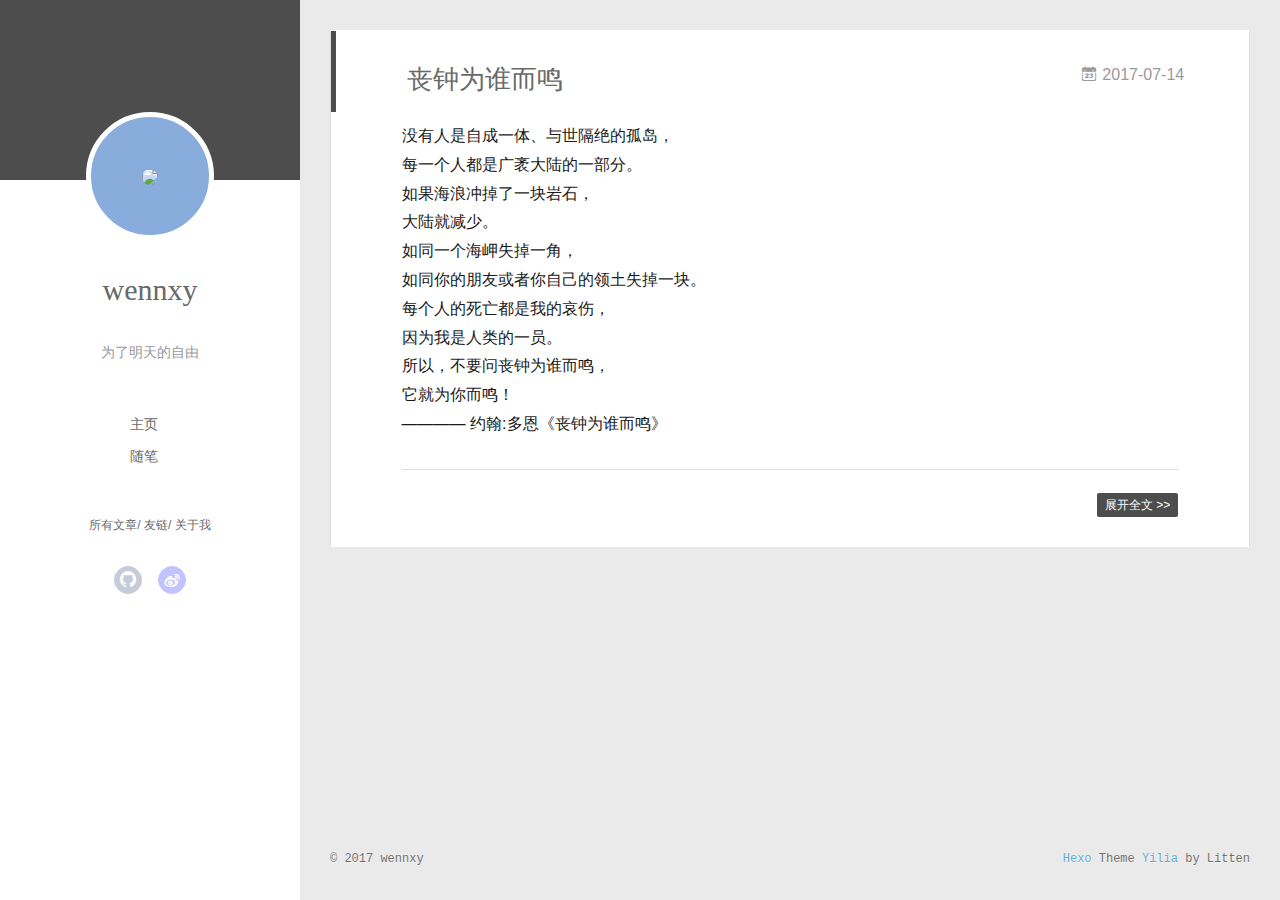
==== commit 776eddd7: "Site updated: 2017-07-17 23:25:18" ====
--- a/index.html
+++ b/index.html
@@ -85,10 +85,6 @@
 		        
 					<a class="weibo" target="_blank" href="#" title="weibo"><i class="icon-weibo"></i></a>
 		        
-					<a class="rss" target="_blank" href="#" title="rss"><i class="icon-rss"></i></a>
-		        
-					<a class="zhihu" target="_blank" href="#" title="zhihu"><i class="icon-zhihu"></i></a>
-		        
 			</div>
 		</nav>
 	</header>		
@@ -127,10 +123,6 @@
 						<a class="github" target="_blank" href="#" title="github"><i class="icon-github"></i></a>
 			        
 						<a class="weibo" target="_blank" href="#" title="weibo"><i class="icon-weibo"></i></a>
-			        
-						<a class="rss" target="_blank" href="#" title="rss"><i class="icon-rss"></i></a>
-			        
-						<a class="zhihu" target="_blank" href="#" title="zhihu"><i class="icon-zhihu"></i></a>
 			        
 				</div>
 			</nav>
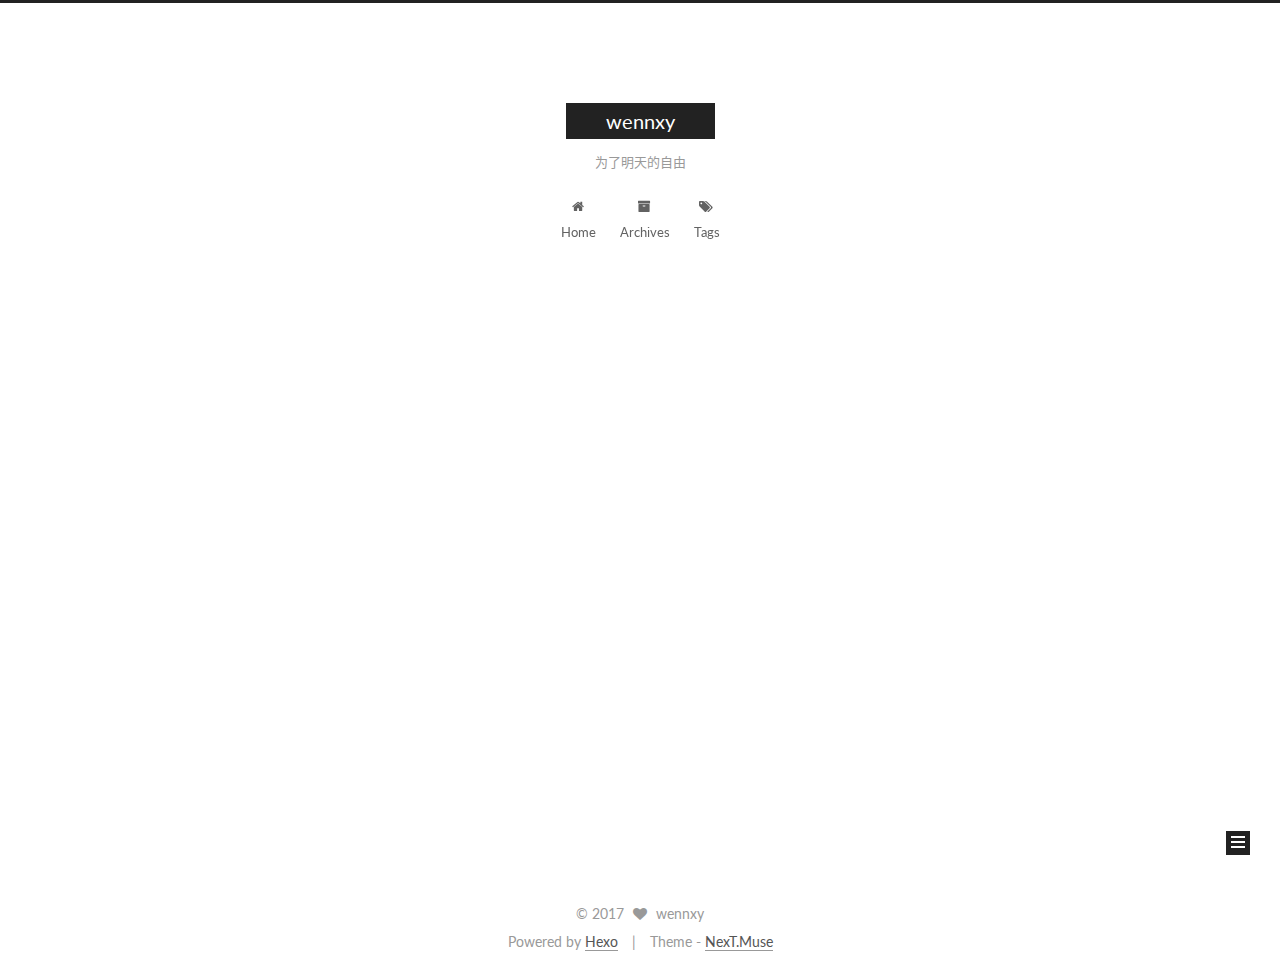
==== commit 0fb0ddb3: "Site updated: 2017-07-31 07:15:38" ====
--- a/index.html
+++ b/index.html
@@ -1,14 +1,99 @@
 <!DOCTYPE html>
-<html>
+
+
+
+  
+
+
+<html class="theme-next muse use-motion" lang="zh-CN">
 <head>
-  <meta charset="utf-8">
-  
-  <meta name="renderer" content="webkit">
-  <meta http-equiv="X-UA-Compatible" content="IE=edge" >
-  <link rel="dns-prefetch" href="http://freedom.com">
-  <title>wennxy</title>
-  <meta name="viewport" content="width=device-width, initial-scale=1, maximum-scale=1">
-  <meta name="description" content="start from zero">
+  <meta charset="UTF-8"/>
+<meta http-equiv="X-UA-Compatible" content="IE=edge" />
+<meta name="viewport" content="width=device-width, initial-scale=1, maximum-scale=1"/>
+
+
+
+
+
+
+
+
+
+<meta http-equiv="Cache-Control" content="no-transform" />
+<meta http-equiv="Cache-Control" content="no-siteapp" />
+
+
+
+
+
+
+
+
+
+
+
+
+
+
+
+  
+  
+  <link href="/lib/fancybox/source/jquery.fancybox.css?v=2.1.5" rel="stylesheet" type="text/css" />
+
+
+
+
+  
+  
+  
+  
+
+  
+    
+    
+  
+
+  
+
+  
+
+  
+
+  
+
+  
+    
+    
+    <link href="//fonts.googleapis.com/css?family=Lato:300,300italic,400,400italic,700,700italic&subset=latin,latin-ext" rel="stylesheet" type="text/css">
+  
+
+
+
+
+
+
+<link href="/lib/font-awesome/css/font-awesome.min.css?v=4.6.2" rel="stylesheet" type="text/css" />
+
+<link href="/css/main.css?v=5.1.1" rel="stylesheet" type="text/css" />
+
+
+  <meta name="keywords" content="Hexo, NexT" />
+
+
+
+
+
+
+
+
+  <link rel="shortcut icon" type="image/x-icon" href="/favicon.ico?v=5.1.1" />
+
+
+
+
+
+
+<meta name="description" content="start from zero">
 <meta property="og:type" content="website">
 <meta property="og:title" content="wennxy">
 <meta property="og:url" content="http://freedom.com/index.html">
@@ -17,448 +102,507 @@
 <meta name="twitter:card" content="summary">
 <meta name="twitter:title" content="wennxy">
 <meta name="twitter:description" content="start from zero">
-  
-    <link rel="alternative" href="/atom.xml" title="wennxy" type="application/atom+xml">
-  
-  
-    <link rel="icon" href="/favicon.png">
-  
-  <link rel="stylesheet" type="text/css" href="/./main.266c1c.css">
-  <style type="text/css">
-  
-    #container.show {
-      background: linear-gradient(200deg,#a0cfe4,#e8c37e);
+
+
+
+<script type="text/javascript" id="hexo.configurations">
+  var NexT = window.NexT || {};
+  var CONFIG = {
+    root: '/',
+    scheme: 'Muse',
+    sidebar: {"position":"left","display":"post","offset":12,"offset_float":0,"b2t":false,"scrollpercent":false,"onmobile":false},
+    fancybox: true,
+    motion: true,
+    duoshuo: {
+      userId: '0',
+      author: 'Author'
+    },
+    algolia: {
+      applicationID: '',
+      apiKey: '',
+      indexName: '',
+      hits: {"per_page":10},
+      labels: {"input_placeholder":"Search for Posts","hits_empty":"We didn't find any results for the search: ${query}","hits_stats":"${hits} results found in ${time} ms"}
     }
-  </style>
-  
-
-  
+  };
+</script>
+
+
+
+  <link rel="canonical" href="http://freedom.com/"/>
+
+
+
+
+
+  <title>wennxy</title>
+  
+
+
+
+
+
+
+
+
+
+
+
+
+
 
 </head>
 
-<body>
-  <div id="container" q-class="show:isCtnShow">
-    <canvas id="anm-canvas" class="anm-canvas"></canvas>
-    <div class="left-col" q-class="show:isShow">
-      
-<div class="overlay" style="background: #4d4d4d"></div>
-<div class="intrude-less">
-	<header id="header" class="inner">
-		<a href="/" class="profilepic">
-			<img src="null" class="js-avatar">
-		</a>
-		<hgroup>
-		  <h1 class="header-author"><a href="/">wennxy</a></h1>
-		</hgroup>
-		
-		<p class="header-subtitle">为了明天的自由</p>
-		
-
-		<nav class="header-menu">
-			<ul>
-			
-				<li><a href="/">主页</a></li>
-	        
-				<li><a href="/tags/随笔/">随笔</a></li>
-	        
-			</ul>
-		</nav>
-		<nav class="header-smart-menu">
-    		
-    			
-    			<a q-on="click: openSlider(e, 'innerArchive')" href="javascript:void(0)">所有文章</a>
-    			
-            
-    			
-    			<a q-on="click: openSlider(e, 'friends')" href="javascript:void(0)">友链</a>
-    			
-            
-    			
-    			<a q-on="click: openSlider(e, 'aboutme')" href="javascript:void(0)">关于我</a>
-    			
-            
-		</nav>
-		<nav class="header-nav">
-			<div class="social">
-				
-					<a class="github" target="_blank" href="#" title="github"><i class="icon-github"></i></a>
-		        
-					<a class="weibo" target="_blank" href="#" title="weibo"><i class="icon-weibo"></i></a>
-		        
-			</div>
-		</nav>
-	</header>		
+<body itemscope itemtype="http://schema.org/WebPage" lang="zh-CN">
+
+  
+  
+    
+  
+
+  <div class="container sidebar-position-left 
+   page-home 
+ ">
+    <div class="headband"></div>
+
+    <header id="header" class="header" itemscope itemtype="http://schema.org/WPHeader">
+      <div class="header-inner"><div class="site-brand-wrapper">
+  <div class="site-meta ">
+    
+
+    <div class="custom-logo-site-title">
+      <a href="/"  class="brand" rel="start">
+        <span class="logo-line-before"><i></i></span>
+        <span class="site-title">wennxy</span>
+        <span class="logo-line-after"><i></i></span>
+      </a>
+    </div>
+      
+        <p class="site-subtitle">为了明天的自由</p>
+      
+  </div>
+
+  <div class="site-nav-toggle">
+    <button>
+      <span class="btn-bar"></span>
+      <span class="btn-bar"></span>
+      <span class="btn-bar"></span>
+    </button>
+  </div>
 </div>
 
+<nav class="site-nav">
+  
+
+  
+    <ul id="menu" class="menu">
+      
+        
+        <li class="menu-item menu-item-home">
+          <a href="/" rel="section">
+            
+              <i class="menu-item-icon fa fa-fw fa-home"></i> <br />
+            
+            Home
+          </a>
+        </li>
+      
+        
+        <li class="menu-item menu-item-archives">
+          <a href="/archives/" rel="section">
+            
+              <i class="menu-item-icon fa fa-fw fa-archive"></i> <br />
+            
+            Archives
+          </a>
+        </li>
+      
+        
+        <li class="menu-item menu-item-tags">
+          <a href="/tags/" rel="section">
+            
+              <i class="menu-item-icon fa fa-fw fa-tags"></i> <br />
+            
+            Tags
+          </a>
+        </li>
+      
+
+      
+    </ul>
+  
+
+  
+</nav>
+
+
+
+ </div>
+    </header>
+
+    <main id="main" class="main">
+      <div class="main-inner">
+        <div class="content-wrap">
+          <div id="content" class="content">
+            
+  <section id="posts" class="posts-expand">
+    
+      
+
+  
+
+  
+  
+  
+
+  <article class="post post-type-normal " itemscope itemtype="http://schema.org/Article">
+    <link itemprop="mainEntityOfPage" href="http://freedom.com/2017/07/14/丧钟为谁而鸣/">
+
+    <span hidden itemprop="author" itemscope itemtype="http://schema.org/Person">
+      <meta itemprop="name" content="wennxy">
+      <meta itemprop="description" content="">
+      <meta itemprop="image" content="/images/avatar.gif">
+    </span>
+
+    <span hidden itemprop="publisher" itemscope itemtype="http://schema.org/Organization">
+      <meta itemprop="name" content="wennxy">
+    </span>
+
+    
+      <header class="post-header">
+
+        
+        
+          <h1 class="post-title" itemprop="name headline">
+                
+                <a class="post-title-link" href="/2017/07/14/丧钟为谁而鸣/" itemprop="url">丧钟为谁而鸣</a></h1>
+        
+
+        <div class="post-meta">
+          <span class="post-time">
+            
+              <span class="post-meta-item-icon">
+                <i class="fa fa-calendar-o"></i>
+              </span>
+              
+                <span class="post-meta-item-text">Posted on</span>
+              
+              <time title="Post created" itemprop="dateCreated datePublished" datetime="2017-07-14T21:59:51+08:00">
+                2017-07-14
+              </time>
+            
+
+            
+
+            
+          </span>
+
+          
+
+          
+            
+          
+
+          
+          
+
+          
+
+          
+
+          
+
+        </div>
+      </header>
+    
+
+    <div class="post-body" itemprop="articleBody">
+
+      
+      
+
+      
+        
+          
+            <p>没有人是自成一体、与世隔绝的孤岛，<br>每一个人都是广袤大陆的一部分。<br>如果海浪冲掉了一块岩石，<br>大陆就减少。<br>如同一个海岬失掉一角，<br>如同你的朋友或者你自己的领土失掉一块。<br>每个人的死亡都是我的哀伤，<br>因为我是人类的一员。<br>所以，不要问丧钟为谁而鸣，<br>它就为你而鸣！<br> ———— 约翰:多恩《丧钟为谁而鸣》</p>
+
+          
+        
+      
     </div>
-    <div class="mid-col" q-class="show:isShow,hide:isShow|isFalse">
-      
-<nav id="mobile-nav">
-  	<div class="overlay js-overlay" style="background: #4d4d4d"></div>
-	<div class="btnctn js-mobile-btnctn">
-  		<div class="slider-trigger list" q-on="click: openSlider(e)"><i class="icon icon-sort"></i></div>
-	</div>
-	<div class="intrude-less">
-		<header id="header" class="inner">
-			<div class="profilepic">
-				<img src="null" class="js-avatar">
-			</div>
-			<hgroup>
-			  <h1 class="header-author js-header-author">wennxy</h1>
-			</hgroup>
-			
-			<p class="header-subtitle"><i class="icon icon-quo-left"></i>为了明天的自由<i class="icon icon-quo-right"></i></p>
-			
-			
-			
-				
-			
-				
-			
-			
-			
-			<nav class="header-nav">
-				<div class="social">
-					
-						<a class="github" target="_blank" href="#" title="github"><i class="icon-github"></i></a>
-			        
-						<a class="weibo" target="_blank" href="#" title="weibo"><i class="icon-weibo"></i></a>
-			        
-				</div>
-			</nav>
-
-			<nav class="header-menu js-header-menu">
-				<ul style="width: 50%">
-				
-				
-					<li style="width: 50%"><a href="/">主页</a></li>
-		        
-					<li style="width: 50%"><a href="/tags/随笔/">随笔</a></li>
-		        
-				</ul>
-			</nav>
-		</header>				
-	</div>
-	<div class="mobile-mask" style="display:none" q-show="isShow"></div>
-</nav>
-
-      <div id="wrapper" class="body-wrap">
-        <div class="menu-l">
-          <div class="canvas-wrap">
-            <canvas data-colors="#eaeaea" data-sectionHeight="100" data-contentId="js-content" id="myCanvas1" class="anm-canvas"></canvas>
+
+    <div>
+      
+    </div>
+
+    <div>
+      
+    </div>
+
+    <div>
+      
+    </div>
+
+    <footer class="post-footer">
+      
+
+      
+
+      
+
+      
+      
+        <div class="post-eof"></div>
+      
+    </footer>
+  </article>
+
+
+    
+  </section>
+
+  
+
+
           </div>
-          <div id="js-content" class="content-ll">
-            
-  
-    <article id="post-丧钟为谁而鸣" class="article article-type-post  article-index" itemscope itemprop="blogPost">
-  <div class="article-inner">
-    
-      <header class="article-header">
-        
-  
-    <h1 itemprop="name">
-      <a class="article-title" href="/2017/07/14/丧钟为谁而鸣/">丧钟为谁而鸣</a>
-    </h1>
-  
-
-        
-        <a href="/2017/07/14/丧钟为谁而鸣/" class="archive-article-date">
-  	<time datetime="2017-07-14T13:59:51.000Z" itemprop="datePublished"><i class="icon-calendar icon"></i>2017-07-14</time>
-</a>
-        
-      </header>
-    
-    <div class="article-entry" itemprop="articleBody">
-      
-        <p>没有人是自成一体、与世隔绝的孤岛，<br>每一个人都是广袤大陆的一部分。<br>如果海浪冲掉了一块岩石，<br>大陆就减少。<br>如同一个海岬失掉一角，<br>如同你的朋友或者你自己的领土失掉一块。<br>每个人的死亡都是我的哀伤，<br>因为我是人类的一员。<br>所以，不要问丧钟为谁而鸣，<br>它就为你而鸣！<br> ———— 约翰:多恩《丧钟为谁而鸣》</p>
-
-      
-
-      
-    </div>
-    <div class="article-info article-info-index">
-      
-      
-      
-
-      
-        <p class="article-more-link">
-          <a class="article-more-a" href="/2017/07/14/丧钟为谁而鸣/">展开全文 >></a>
-        </p>
-      
-
-      
-      <div class="clearfix"></div>
+          
+
+
+          
+
+        </div>
+        
+          
+  
+  <div class="sidebar-toggle">
+    <div class="sidebar-toggle-line-wrap">
+      <span class="sidebar-toggle-line sidebar-toggle-line-first"></span>
+      <span class="sidebar-toggle-line sidebar-toggle-line-middle"></span>
+      <span class="sidebar-toggle-line sidebar-toggle-line-last"></span>
     </div>
   </div>
-</article>
-
-<aside class="wrap-side-operation">
-    <div class="mod-side-operation">
-        
-        <div class="jump-container" id="js-jump-container" style="display:none;">
-            <a href="javascript:void(0)" class="mod-side-operation__jump-to-top">
-                <i class="icon-font icon-back"></i>
-            </a>
-            <div id="js-jump-plan-container" class="jump-plan-container" style="top: -11px;">
-                <i class="icon-font icon-plane jump-plane"></i>
+
+  <aside id="sidebar" class="sidebar">
+    
+    <div class="sidebar-inner">
+
+      
+
+      
+
+      <section class="site-overview sidebar-panel sidebar-panel-active">
+        <div class="site-author motion-element" itemprop="author" itemscope itemtype="http://schema.org/Person">
+          <img class="site-author-image" itemprop="image"
+               src="/images/avatar.gif"
+               alt="wennxy" />
+          <p class="site-author-name" itemprop="name">wennxy</p>
+           
+              <p class="site-description motion-element" itemprop="description">start from zero</p>
+          
+        </div>
+        <nav class="site-state motion-element">
+
+          
+            <div class="site-state-item site-state-posts">
+              <a href="/archives/">
+                <span class="site-state-item-count">1</span>
+                <span class="site-state-item-name">posts</span>
+              </a>
             </div>
+          
+
+          
+
+          
+
+        </nav>
+
+        
+
+        <div class="links-of-author motion-element">
+          
         </div>
-        
-        
+
+        
+        
+
+        
+        
+
+        
+
+
+      </section>
+
+      
+
+      
+
     </div>
-</aside>
-
-
-
-
-  
-  
-
-
-          </div>
-        </div>
+  </aside>
+
+
+        
       </div>
-      <footer id="footer">
-  <div class="outer">
-    <div id="footer-info">
-    	<div class="footer-left">
-    		&copy; 2017 wennxy
-    	</div>
-      	<div class="footer-right">
-      		<a href="http://hexo.io/" target="_blank">Hexo</a>  Theme <a href="https://github.com/litten/hexo-theme-yilia" target="_blank">Yilia</a> by Litten
-      	</div>
-    </div>
+    </main>
+
+    <footer id="footer" class="footer">
+      <div class="footer-inner">
+        <div class="copyright" >
+  
+  &copy; 
+  <span itemprop="copyrightYear">2017</span>
+  <span class="with-love">
+    <i class="fa fa-heart"></i>
+  </span>
+  <span class="author" itemprop="copyrightHolder">wennxy</span>
+</div>
+
+
+<div class="powered-by">
+  Powered by <a class="theme-link" href="https://hexo.io">Hexo</a>
+</div>
+
+<div class="theme-info">
+  Theme -
+  <a class="theme-link" href="https://github.com/iissnan/hexo-theme-next">
+    NexT.Muse
+  </a>
+</div>
+
+
+        
+
+        
+      </div>
+    </footer>
+
+    
+      <div class="back-to-top">
+        <i class="fa fa-arrow-up"></i>
+        
+      </div>
+    
+
   </div>
-</footer>
-    </div>
-    <script>
-	var yiliaConfig = {
-		mathjax: false,
-		isHome: true,
-		isPost: false,
-		isArchive: false,
-		isTag: false,
-		isCategory: false,
-		open_in_new: false,
-		toc_hide_index: true,
-		root: "/",
-		innerArchive: true,
-		showTags: false
-	}
+
+  
+
+<script type="text/javascript">
+  if (Object.prototype.toString.call(window.Promise) !== '[object Function]') {
+    window.Promise = null;
+  }
 </script>
 
-<script>!function(t){function n(e){if(r[e])return r[e].exports;var i=r[e]={exports:{},id:e,loaded:!1};return t[e].call(i.exports,i,i.exports,n),i.loaded=!0,i.exports}var r={};n.m=t,n.c=r,n.p="./",n(0)}([function(t,n,r){r(195),t.exports=r(191)},function(t,n,r){var e=r(3),i=r(52),o=r(27),u=r(28),c=r(53),f="prototype",a=function(t,n,r){var s,l,h,v,p=t&a.F,d=t&a.G,y=t&a.S,g=t&a.P,b=t&a.B,m=d?e:y?e[n]||(e[n]={}):(e[n]||{})[f],x=d?i:i[n]||(i[n]={}),w=x[f]||(x[f]={});d&&(r=n);for(s in r)l=!p&&m&&void 0!==m[s],h=(l?m:r)[s],v=b&&l?c(h,e):g&&"function"==typeof h?c(Function.call,h):h,m&&u(m,s,h,t&a.U),x[s]!=h&&o(x,s,v),g&&w[s]!=h&&(w[s]=h)};e.core=i,a.F=1,a.G=2,a.S=4,a.P=8,a.B=16,a.W=32,a.U=64,a.R=128,t.exports=a},function(t,n,r){var e=r(6);t.exports=function(t){if(!e(t))throw TypeError(t+" is not an object!");return t}},function(t,n){var r=t.exports="undefined"!=typeof window&&window.Math==Math?window:"undefined"!=typeof self&&self.Math==Math?self:Function("return this")();"number"==typeof __g&&(__g=r)},function(t,n){t.exports=function(t){try{return!!t()}catch(t){return!0}}},function(t,n){var r=t.exports="undefined"!=typeof window&&window.Math==Math?window:"undefined"!=typeof self&&self.Math==Math?self:Function("return this")();"number"==typeof __g&&(__g=r)},function(t,n){t.exports=function(t){return"object"==typeof t?null!==t:"function"==typeof t}},function(t,n,r){var e=r(126)("wks"),i=r(76),o=r(3).Symbol,u="function"==typeof o;(t.exports=function(t){return e[t]||(e[t]=u&&o[t]||(u?o:i)("Symbol."+t))}).store=e},function(t,n){var r={}.hasOwnProperty;t.exports=function(t,n){return r.call(t,n)}},function(t,n,r){var e=r(94),i=r(33);t.exports=function(t){return e(i(t))}},function(t,n,r){t.exports=!r(4)(function(){return 7!=Object.defineProperty({},"a",{get:function(){return 7}}).a})},function(t,n,r){var e=r(2),i=r(167),o=r(50),u=Object.defineProperty;n.f=r(10)?Object.defineProperty:function(t,n,r){if(e(t),n=o(n,!0),e(r),i)try{return u(t,n,r)}catch(t){}if("get"in r||"set"in r)throw TypeError("Accessors not supported!");return"value"in r&&(t[n]=r.value),t}},function(t,n,r){t.exports=!r(18)(function(){return 7!=Object.defineProperty({},"a",{get:function(){return 7}}).a})},function(t,n,r){var e=r(14),i=r(22);t.exports=r(12)?function(t,n,r){return e.f(t,n,i(1,r))}:function(t,n,r){return t[n]=r,t}},function(t,n,r){var e=r(20),i=r(58),o=r(42),u=Object.defineProperty;n.f=r(12)?Object.defineProperty:function(t,n,r){if(e(t),n=o(n,!0),e(r),i)try{return u(t,n,r)}catch(t){}if("get"in r||"set"in r)throw TypeError("Accessors not supported!");return"value"in r&&(t[n]=r.value),t}},function(t,n,r){var e=r(40)("wks"),i=r(23),o=r(5).Symbol,u="function"==typeof o;(t.exports=function(t){return e[t]||(e[t]=u&&o[t]||(u?o:i)("Symbol."+t))}).store=e},function(t,n,r){var e=r(67),i=Math.min;t.exports=function(t){return t>0?i(e(t),9007199254740991):0}},function(t,n,r){var e=r(46);t.exports=function(t){return Object(e(t))}},function(t,n){t.exports=function(t){try{return!!t()}catch(t){return!0}}},function(t,n,r){var e=r(63),i=r(34);t.exports=Object.keys||function(t){return e(t,i)}},function(t,n,r){var e=r(21);t.exports=function(t){if(!e(t))throw TypeError(t+" is not an object!");return t}},function(t,n){t.exports=function(t){return"object"==typeof t?null!==t:"function"==typeof t}},function(t,n){t.exports=function(t,n){return{enumerable:!(1&t),configurable:!(2&t),writable:!(4&t),value:n}}},function(t,n){var r=0,e=Math.random();t.exports=function(t){return"Symbol(".concat(void 0===t?"":t,")_",(++r+e).toString(36))}},function(t,n){var r={}.hasOwnProperty;t.exports=function(t,n){return r.call(t,n)}},function(t,n){var r=t.exports={version:"2.4.0"};"number"==typeof __e&&(__e=r)},function(t,n){t.exports=function(t){if("function"!=typeof t)throw TypeError(t+" is not a function!");return t}},function(t,n,r){var e=r(11),i=r(66);t.exports=r(10)?function(t,n,r){return e.f(t,n,i(1,r))}:function(t,n,r){return t[n]=r,t}},function(t,n,r){var e=r(3),i=r(27),o=r(24),u=r(76)("src"),c="toString",f=Function[c],a=(""+f).split(c);r(52).inspectSource=function(t){return f.call(t)},(t.exports=function(t,n,r,c){var f="function"==typeof r;f&&(o(r,"name")||i(r,"name",n)),t[n]!==r&&(f&&(o(r,u)||i(r,u,t[n]?""+t[n]:a.join(String(n)))),t===e?t[n]=r:c?t[n]?t[n]=r:i(t,n,r):(delete t[n],i(t,n,r)))})(Function.prototype,c,function(){return"function"==typeof this&&this[u]||f.call(this)})},function(t,n,r){var e=r(1),i=r(4),o=r(46),u=function(t,n,r,e){var i=String(o(t)),u="<"+n;return""!==r&&(u+=" "+r+'="'+String(e).replace(/"/g,"&quot;")+'"'),u+">"+i+"</"+n+">"};t.exports=function(t,n){var r={};r[t]=n(u),e(e.P+e.F*i(function(){var n=""[t]('"');return n!==n.toLowerCase()||n.split('"').length>3}),"String",r)}},function(t,n,r){var e=r(115),i=r(46);t.exports=function(t){return e(i(t))}},function(t,n,r){var e=r(116),i=r(66),o=r(30),u=r(50),c=r(24),f=r(167),a=Object.getOwnPropertyDescriptor;n.f=r(10)?a:function(t,n){if(t=o(t),n=u(n,!0),f)try{return a(t,n)}catch(t){}if(c(t,n))return i(!e.f.call(t,n),t[n])}},function(t,n,r){var e=r(24),i=r(17),o=r(145)("IE_PROTO"),u=Object.prototype;t.exports=Object.getPrototypeOf||function(t){return t=i(t),e(t,o)?t[o]:"function"==typeof t.constructor&&t instanceof t.constructor?t.constructor.prototype:t instanceof Object?u:null}},function(t,n){t.exports=function(t){if(void 0==t)throw TypeError("Can't call method on  "+t);return t}},function(t,n){t.exports="constructor,hasOwnProperty,isPrototypeOf,propertyIsEnumerable,toLocaleString,toString,valueOf".split(",")},function(t,n){t.exports={}},function(t,n){t.exports=!0},function(t,n){n.f={}.propertyIsEnumerable},function(t,n,r){var e=r(14).f,i=r(8),o=r(15)("toStringTag");t.exports=function(t,n,r){t&&!i(t=r?t:t.prototype,o)&&e(t,o,{configurable:!0,value:n})}},function(t,n,r){var e=r(40)("keys"),i=r(23);t.exports=function(t){return e[t]||(e[t]=i(t))}},function(t,n,r){var e=r(5),i="__core-js_shared__",o=e[i]||(e[i]={});t.exports=function(t){return o[t]||(o[t]={})}},function(t,n){var r=Math.ceil,e=Math.floor;t.exports=function(t){return isNaN(t=+t)?0:(t>0?e:r)(t)}},function(t,n,r){var e=r(21);t.exports=function(t,n){if(!e(t))return t;var r,i;if(n&&"function"==typeof(r=t.toString)&&!e(i=r.call(t)))return i;if("function"==typeof(r=t.valueOf)&&!e(i=r.call(t)))return i;if(!n&&"function"==typeof(r=t.toString)&&!e(i=r.call(t)))return i;throw TypeError("Can't convert object to primitive value")}},function(t,n,r){var e=r(5),i=r(25),o=r(36),u=r(44),c=r(14).f;t.exports=function(t){var n=i.Symbol||(i.Symbol=o?{}:e.Symbol||{});"_"==t.charAt(0)||t in n||c(n,t,{value:u.f(t)})}},function(t,n,r){n.f=r(15)},function(t,n){var r={}.toString;t.exports=function(t){return r.call(t).slice(8,-1)}},function(t,n){t.exports=function(t){if(void 0==t)throw TypeError("Can't call method on  "+t);return t}},function(t,n,r){var e=r(4);t.exports=function(t,n){return!!t&&e(function(){n?t.call(null,function(){},1):t.call(null)})}},function(t,n,r){var e=r(53),i=r(115),o=r(17),u=r(16),c=r(203);t.exports=function(t,n){var r=1==t,f=2==t,a=3==t,s=4==t,l=6==t,h=5==t||l,v=n||c;return function(n,c,p){for(var d,y,g=o(n),b=i(g),m=e(c,p,3),x=u(b.length),w=0,S=r?v(n,x):f?v(n,0):void 0;x>w;w++)if((h||w in b)&&(d=b[w],y=m(d,w,g),t))if(r)S[w]=y;else if(y)switch(t){case 3:return!0;case 5:return d;case 6:return w;case 2:S.push(d)}else if(s)return!1;return l?-1:a||s?s:S}}},function(t,n,r){var e=r(1),i=r(52),o=r(4);t.exports=function(t,n){var r=(i.Object||{})[t]||Object[t],u={};u[t]=n(r),e(e.S+e.F*o(function(){r(1)}),"Object",u)}},function(t,n,r){var e=r(6);t.exports=function(t,n){if(!e(t))return t;var r,i;if(n&&"function"==typeof(r=t.toString)&&!e(i=r.call(t)))return i;if("function"==typeof(r=t.valueOf)&&!e(i=r.call(t)))return i;if(!n&&"function"==typeof(r=t.toString)&&!e(i=r.call(t)))return i;throw TypeError("Can't convert object to primitive value")}},function(t,n,r){var e=r(5),i=r(25),o=r(91),u=r(13),c="prototype",f=function(t,n,r){var a,s,l,h=t&f.F,v=t&f.G,p=t&f.S,d=t&f.P,y=t&f.B,g=t&f.W,b=v?i:i[n]||(i[n]={}),m=b[c],x=v?e:p?e[n]:(e[n]||{})[c];v&&(r=n);for(a in r)(s=!h&&x&&void 0!==x[a])&&a in b||(l=s?x[a]:r[a],b[a]=v&&"function"!=typeof x[a]?r[a]:y&&s?o(l,e):g&&x[a]==l?function(t){var n=function(n,r,e){if(this instanceof t){switch(arguments.length){case 0:return new t;case 1:return new t(n);case 2:return new t(n,r)}return new t(n,r,e)}return t.apply(this,arguments)};return n[c]=t[c],n}(l):d&&"function"==typeof l?o(Function.call,l):l,d&&((b.virtual||(b.virtual={}))[a]=l,t&f.R&&m&&!m[a]&&u(m,a,l)))};f.F=1,f.G=2,f.S=4,f.P=8,f.B=16,f.W=32,f.U=64,f.R=128,t.exports=f},function(t,n){var r=t.exports={version:"2.4.0"};"number"==typeof __e&&(__e=r)},function(t,n,r){var e=r(26);t.exports=function(t,n,r){if(e(t),void 0===n)return t;switch(r){case 1:return function(r){return t.call(n,r)};case 2:return function(r,e){return t.call(n,r,e)};case 3:return function(r,e,i){return t.call(n,r,e,i)}}return function(){return t.apply(n,arguments)}}},function(t,n,r){var e=r(183),i=r(1),o=r(126)("metadata"),u=o.store||(o.store=new(r(186))),c=function(t,n,r){var i=u.get(t);if(!i){if(!r)return;u.set(t,i=new e)}var o=i.get(n);if(!o){if(!r)return;i.set(n,o=new e)}return o},f=function(t,n,r){var e=c(n,r,!1);return void 0!==e&&e.has(t)},a=function(t,n,r){var e=c(n,r,!1);return void 0===e?void 0:e.get(t)},s=function(t,n,r,e){c(r,e,!0).set(t,n)},l=function(t,n){var r=c(t,n,!1),e=[];return r&&r.forEach(function(t,n){e.push(n)}),e},h=function(t){return void 0===t||"symbol"==typeof t?t:String(t)},v=function(t){i(i.S,"Reflect",t)};t.exports={store:u,map:c,has:f,get:a,set:s,keys:l,key:h,exp:v}},function(t,n,r){"use strict";if(r(10)){var e=r(69),i=r(3),o=r(4),u=r(1),c=r(127),f=r(152),a=r(53),s=r(68),l=r(66),h=r(27),v=r(73),p=r(67),d=r(16),y=r(75),g=r(50),b=r(24),m=r(180),x=r(114),w=r(6),S=r(17),_=r(137),O=r(70),E=r(32),P=r(71).f,j=r(154),F=r(76),M=r(7),A=r(48),N=r(117),T=r(146),I=r(155),k=r(80),L=r(123),R=r(74),C=r(130),D=r(160),U=r(11),W=r(31),G=U.f,B=W.f,V=i.RangeError,z=i.TypeError,q=i.Uint8Array,K="ArrayBuffer",J="Shared"+K,Y="BYTES_PER_ELEMENT",H="prototype",$=Array[H],X=f.ArrayBuffer,Q=f.DataView,Z=A(0),tt=A(2),nt=A(3),rt=A(4),et=A(5),it=A(6),ot=N(!0),ut=N(!1),ct=I.values,ft=I.keys,at=I.entries,st=$.lastIndexOf,lt=$.reduce,ht=$.reduceRight,vt=$.join,pt=$.sort,dt=$.slice,yt=$.toString,gt=$.toLocaleString,bt=M("iterator"),mt=M("toStringTag"),xt=F("typed_constructor"),wt=F("def_constructor"),St=c.CONSTR,_t=c.TYPED,Ot=c.VIEW,Et="Wrong length!",Pt=A(1,function(t,n){return Tt(T(t,t[wt]),n)}),jt=o(function(){return 1===new q(new Uint16Array([1]).buffer)[0]}),Ft=!!q&&!!q[H].set&&o(function(){new q(1).set({})}),Mt=function(t,n){if(void 0===t)throw z(Et);var r=+t,e=d(t);if(n&&!m(r,e))throw V(Et);return e},At=function(t,n){var r=p(t);if(r<0||r%n)throw V("Wrong offset!");return r},Nt=function(t){if(w(t)&&_t in t)return t;throw z(t+" is not a typed array!")},Tt=function(t,n){if(!(w(t)&&xt in t))throw z("It is not a typed array constructor!");return new t(n)},It=function(t,n){return kt(T(t,t[wt]),n)},kt=function(t,n){for(var r=0,e=n.length,i=Tt(t,e);e>r;)i[r]=n[r++];return i},Lt=function(t,n,r){G(t,n,{get:function(){return this._d[r]}})},Rt=function(t){var n,r,e,i,o,u,c=S(t),f=arguments.length,s=f>1?arguments[1]:void 0,l=void 0!==s,h=j(c);if(void 0!=h&&!_(h)){for(u=h.call(c),e=[],n=0;!(o=u.next()).done;n++)e.push(o.value);c=e}for(l&&f>2&&(s=a(s,arguments[2],2)),n=0,r=d(c.length),i=Tt(this,r);r>n;n++)i[n]=l?s(c[n],n):c[n];return i},Ct=function(){for(var t=0,n=arguments.length,r=Tt(this,n);n>t;)r[t]=arguments[t++];return r},Dt=!!q&&o(function(){gt.call(new q(1))}),Ut=function(){return gt.apply(Dt?dt.call(Nt(this)):Nt(this),arguments)},Wt={copyWithin:function(t,n){return D.call(Nt(this),t,n,arguments.length>2?arguments[2]:void 0)},every:function(t){return rt(Nt(this),t,arguments.length>1?arguments[1]:void 0)},fill:function(t){return C.apply(Nt(this),arguments)},filter:function(t){return It(this,tt(Nt(this),t,arguments.length>1?arguments[1]:void 0))},find:function(t){return et(Nt(this),t,arguments.length>1?arguments[1]:void 0)},findIndex:function(t){return it(Nt(this),t,arguments.length>1?arguments[1]:void 0)},forEach:function(t){Z(Nt(this),t,arguments.length>1?arguments[1]:void 0)},indexOf:function(t){return ut(Nt(this),t,arguments.length>1?arguments[1]:void 0)},includes:function(t){return ot(Nt(this),t,arguments.length>1?arguments[1]:void 0)},join:function(t){return vt.apply(Nt(this),arguments)},lastIndexOf:function(t){return st.apply(Nt(this),arguments)},map:function(t){return Pt(Nt(this),t,arguments.length>1?arguments[1]:void 0)},reduce:function(t){return lt.apply(Nt(this),arguments)},reduceRight:function(t){return ht.apply(Nt(this),arguments)},reverse:function(){for(var t,n=this,r=Nt(n).length,e=Math.floor(r/2),i=0;i<e;)t=n[i],n[i++]=n[--r],n[r]=t;return n},some:function(t){return nt(Nt(this),t,arguments.length>1?arguments[1]:void 0)},sort:function(t){return pt.call(Nt(this),t)},subarray:function(t,n){var r=Nt(this),e=r.length,i=y(t,e);return new(T(r,r[wt]))(r.buffer,r.byteOffset+i*r.BYTES_PER_ELEMENT,d((void 0===n?e:y(n,e))-i))}},Gt=function(t,n){return It(this,dt.call(Nt(this),t,n))},Bt=function(t){Nt(this);var n=At(arguments[1],1),r=this.length,e=S(t),i=d(e.length),o=0;if(i+n>r)throw V(Et);for(;o<i;)this[n+o]=e[o++]},Vt={entries:function(){return at.call(Nt(this))},keys:function(){return ft.call(Nt(this))},values:function(){return ct.call(Nt(this))}},zt=function(t,n){return w(t)&&t[_t]&&"symbol"!=typeof n&&n in t&&String(+n)==String(n)},qt=function(t,n){return zt(t,n=g(n,!0))?l(2,t[n]):B(t,n)},Kt=function(t,n,r){return!(zt(t,n=g(n,!0))&&w(r)&&b(r,"value"))||b(r,"get")||b(r,"set")||r.configurable||b(r,"writable")&&!r.writable||b(r,"enumerable")&&!r.enumerable?G(t,n,r):(t[n]=r.value,t)};St||(W.f=qt,U.f=Kt),u(u.S+u.F*!St,"Object",{getOwnPropertyDescriptor:qt,defineProperty:Kt}),o(function(){yt.call({})})&&(yt=gt=function(){return vt.call(this)});var Jt=v({},Wt);v(Jt,Vt),h(Jt,bt,Vt.values),v(Jt,{slice:Gt,set:Bt,constructor:function(){},toString:yt,toLocaleString:Ut}),Lt(Jt,"buffer","b"),Lt(Jt,"byteOffset","o"),Lt(Jt,"byteLength","l"),Lt(Jt,"length","e"),G(Jt,mt,{get:function(){return this[_t]}}),t.exports=function(t,n,r,f){f=!!f;var a=t+(f?"Clamped":"")+"Array",l="Uint8Array"!=a,v="get"+t,p="set"+t,y=i[a],g=y||{},b=y&&E(y),m=!y||!c.ABV,S={},_=y&&y[H],j=function(t,r){var e=t._d;return e.v[v](r*n+e.o,jt)},F=function(t,r,e){var i=t._d;f&&(e=(e=Math.round(e))<0?0:e>255?255:255&e),i.v[p](r*n+i.o,e,jt)},M=function(t,n){G(t,n,{get:function(){return j(this,n)},set:function(t){return F(this,n,t)},enumerable:!0})};m?(y=r(function(t,r,e,i){s(t,y,a,"_d");var o,u,c,f,l=0,v=0;if(w(r)){if(!(r instanceof X||(f=x(r))==K||f==J))return _t in r?kt(y,r):Rt.call(y,r);o=r,v=At(e,n);var p=r.byteLength;if(void 0===i){if(p%n)throw V(Et);if((u=p-v)<0)throw V(Et)}else if((u=d(i)*n)+v>p)throw V(Et);c=u/n}else c=Mt(r,!0),u=c*n,o=new X(u);for(h(t,"_d",{b:o,o:v,l:u,e:c,v:new Q(o)});l<c;)M(t,l++)}),_=y[H]=O(Jt),h(_,"constructor",y)):L(function(t){new y(null),new y(t)},!0)||(y=r(function(t,r,e,i){s(t,y,a);var o;return w(r)?r instanceof X||(o=x(r))==K||o==J?void 0!==i?new g(r,At(e,n),i):void 0!==e?new g(r,At(e,n)):new g(r):_t in r?kt(y,r):Rt.call(y,r):new g(Mt(r,l))}),Z(b!==Function.prototype?P(g).concat(P(b)):P(g),function(t){t in y||h(y,t,g[t])}),y[H]=_,e||(_.constructor=y));var A=_[bt],N=!!A&&("values"==A.name||void 0==A.name),T=Vt.values;h(y,xt,!0),h(_,_t,a),h(_,Ot,!0),h(_,wt,y),(f?new y(1)[mt]==a:mt in _)||G(_,mt,{get:function(){return a}}),S[a]=y,u(u.G+u.W+u.F*(y!=g),S),u(u.S,a,{BYTES_PER_ELEMENT:n,from:Rt,of:Ct}),Y in _||h(_,Y,n),u(u.P,a,Wt),R(a),u(u.P+u.F*Ft,a,{set:Bt}),u(u.P+u.F*!N,a,Vt),u(u.P+u.F*(_.toString!=yt),a,{toString:yt}),u(u.P+u.F*o(function(){new y(1).slice()}),a,{slice:Gt}),u(u.P+u.F*(o(function(){return[1,2].toLocaleString()!=new y([1,2]).toLocaleString()})||!o(function(){_.toLocaleString.call([1,2])})),a,{toLocaleString:Ut}),k[a]=N?A:T,e||N||h(_,bt,T)}}else t.exports=function(){}},function(t,n){var r={}.toString;t.exports=function(t){return r.call(t).slice(8,-1)}},function(t,n,r){var e=r(21),i=r(5).document,o=e(i)&&e(i.createElement);t.exports=function(t){return o?i.createElement(t):{}}},function(t,n,r){t.exports=!r(12)&&!r(18)(function(){return 7!=Object.defineProperty(r(57)("div"),"a",{get:function(){return 7}}).a})},function(t,n,r){"use strict";var e=r(36),i=r(51),o=r(64),u=r(13),c=r(8),f=r(35),a=r(96),s=r(38),l=r(103),h=r(15)("iterator"),v=!([].keys&&"next"in[].keys()),p="keys",d="values",y=function(){return this};t.exports=function(t,n,r,g,b,m,x){a(r,n,g);var w,S,_,O=function(t){if(!v&&t in F)return F[t];switch(t){case p:case d:return function(){return new r(this,t)}}return function(){return new r(this,t)}},E=n+" Iterator",P=b==d,j=!1,F=t.prototype,M=F[h]||F["@@iterator"]||b&&F[b],A=M||O(b),N=b?P?O("entries"):A:void 0,T="Array"==n?F.entries||M:M;if(T&&(_=l(T.call(new t)))!==Object.prototype&&(s(_,E,!0),e||c(_,h)||u(_,h,y)),P&&M&&M.name!==d&&(j=!0,A=function(){return M.call(this)}),e&&!x||!v&&!j&&F[h]||u(F,h,A),f[n]=A,f[E]=y,b)if(w={values:P?A:O(d),keys:m?A:O(p),entries:N},x)for(S in w)S in F||o(F,S,w[S]);else i(i.P+i.F*(v||j),n,w);return w}},function(t,n,r){var e=r(20),i=r(100),o=r(34),u=r(39)("IE_PROTO"),c=function(){},f="prototype",a=function(){var t,n=r(57)("iframe"),e=o.length;for(n.style.display="none",r(93).appendChild(n),n.src="javascript:",t=n.contentWindow.document,t.open(),t.write("<script>document.F=Object<\/script>"),t.close(),a=t.F;e--;)delete a[f][o[e]];return a()};t.exports=Object.create||function(t,n){var r;return null!==t?(c[f]=e(t),r=new c,c[f]=null,r[u]=t):r=a(),void 0===n?r:i(r,n)}},function(t,n,r){var e=r(63),i=r(34).concat("length","prototype");n.f=Object.getOwnPropertyNames||function(t){return e(t,i)}},function(t,n){n.f=Object.getOwnPropertySymbols},function(t,n,r){var e=r(8),i=r(9),o=r(90)(!1),u=r(39)("IE_PROTO");t.exports=function(t,n){var r,c=i(t),f=0,a=[];for(r in c)r!=u&&e(c,r)&&a.push(r);for(;n.length>f;)e(c,r=n[f++])&&(~o(a,r)||a.push(r));return a}},function(t,n,r){t.exports=r(13)},function(t,n,r){var e=r(76)("meta"),i=r(6),o=r(24),u=r(11).f,c=0,f=Object.isExtensible||function(){return!0},a=!r(4)(function(){return f(Object.preventExtensions({}))}),s=function(t){u(t,e,{value:{i:"O"+ ++c,w:{}}})},l=function(t,n){if(!i(t))return"symbol"==typeof t?t:("string"==typeof t?"S":"P")+t;if(!o(t,e)){if(!f(t))return"F";if(!n)return"E";s(t)}return t[e].i},h=function(t,n){if(!o(t,e)){if(!f(t))return!0;if(!n)return!1;s(t)}return t[e].w},v=function(t){return a&&p.NEED&&f(t)&&!o(t,e)&&s(t),t},p=t.exports={KEY:e,NEED:!1,fastKey:l,getWeak:h,onFreeze:v}},function(t,n){t.exports=function(t,n){return{enumerable:!(1&t),configurable:!(2&t),writable:!(4&t),value:n}}},function(t,n){var r=Math.ceil,e=Math.floor;t.exports=function(t){return isNaN(t=+t)?0:(t>0?e:r)(t)}},function(t,n){t.exports=function(t,n,r,e){if(!(t instanceof n)||void 0!==e&&e in t)throw TypeError(r+": incorrect invocation!");return t}},function(t,n){t.exports=!1},function(t,n,r){var e=r(2),i=r(173),o=r(133),u=r(145)("IE_PROTO"),c=function(){},f="prototype",a=function(){var t,n=r(132)("iframe"),e=o.length;for(n.style.display="none",r(135).appendChild(n),n.src="javascript:",t=n.contentWindow.document,t.open(),t.write("<script>document.F=Object<\/script>"),t.close(),a=t.F;e--;)delete a[f][o[e]];return a()};t.exports=Object.create||function(t,n){var r;return null!==t?(c[f]=e(t),r=new c,c[f]=null,r[u]=t):r=a(),void 0===n?r:i(r,n)}},function(t,n,r){var e=r(175),i=r(133).concat("length","prototype");n.f=Object.getOwnPropertyNames||function(t){return e(t,i)}},function(t,n,r){var e=r(175),i=r(133);t.exports=Object.keys||function(t){return e(t,i)}},function(t,n,r){var e=r(28);t.exports=function(t,n,r){for(var i in n)e(t,i,n[i],r);return t}},function(t,n,r){"use strict";var e=r(3),i=r(11),o=r(10),u=r(7)("species");t.exports=function(t){var n=e[t];o&&n&&!n[u]&&i.f(n,u,{configurable:!0,get:function(){return this}})}},function(t,n,r){var e=r(67),i=Math.max,o=Math.min;t.exports=function(t,n){return t=e(t),t<0?i(t+n,0):o(t,n)}},function(t,n){var r=0,e=Math.random();t.exports=function(t){return"Symbol(".concat(void 0===t?"":t,")_",(++r+e).toString(36))}},function(t,n,r){var e=r(33);t.exports=function(t){return Object(e(t))}},function(t,n,r){var e=r(7)("unscopables"),i=Array.prototype;void 0==i[e]&&r(27)(i,e,{}),t.exports=function(t){i[e][t]=!0}},function(t,n,r){var e=r(53),i=r(169),o=r(137),u=r(2),c=r(16),f=r(154),a={},s={},n=t.exports=function(t,n,r,l,h){var v,p,d,y,g=h?function(){return t}:f(t),b=e(r,l,n?2:1),m=0;if("function"!=typeof g)throw TypeError(t+" is not iterable!");if(o(g)){for(v=c(t.length);v>m;m++)if((y=n?b(u(p=t[m])[0],p[1]):b(t[m]))===a||y===s)return y}else for(d=g.call(t);!(p=d.next()).done;)if((y=i(d,b,p.value,n))===a||y===s)return y};n.BREAK=a,n.RETURN=s},function(t,n){t.exports={}},function(t,n,r){var e=r(11).f,i=r(24),o=r(7)("toStringTag");t.exports=function(t,n,r){t&&!i(t=r?t:t.prototype,o)&&e(t,o,{configurable:!0,value:n})}},function(t,n,r){var e=r(1),i=r(46),o=r(4),u=r(150),c="["+u+"]",f="​-",a=RegExp("^"+c+c+"*"),s=RegExp(c+c+"*$"),l=function(t,n,r){var i={},c=o(function(){return!!u[t]()||f[t]()!=f}),a=i[t]=c?n(h):u[t];r&&(i[r]=a),e(e.P+e.F*c,"String",i)},h=l.trim=function(t,n){return t=String(i(t)),1&n&&(t=t.replace(a,"")),2&n&&(t=t.replace(s,"")),t};t.exports=l},function(t,n,r){t.exports={default:r(86),__esModule:!0}},function(t,n,r){t.exports={default:r(87),__esModule:!0}},function(t,n,r){"use strict";function e(t){return t&&t.__esModule?t:{default:t}}n.__esModule=!0;var i=r(84),o=e(i),u=r(83),c=e(u),f="function"==typeof c.default&&"symbol"==typeof o.default?function(t){return typeof t}:function(t){return t&&"function"==typeof c.default&&t.constructor===c.default&&t!==c.default.prototype?"symbol":typeof t};n.default="function"==typeof c.default&&"symbol"===f(o.default)?function(t){return void 0===t?"undefined":f(t)}:function(t){return t&&"function"==typeof c.default&&t.constructor===c.default&&t!==c.default.prototype?"symbol":void 0===t?"undefined":f(t)}},function(t,n,r){r(110),r(108),r(111),r(112),t.exports=r(25).Symbol},function(t,n,r){r(109),r(113),t.exports=r(44).f("iterator")},function(t,n){t.exports=function(t){if("function"!=typeof t)throw TypeError(t+" is not a function!");return t}},function(t,n){t.exports=function(){}},function(t,n,r){var e=r(9),i=r(106),o=r(105);t.exports=function(t){return function(n,r,u){var c,f=e(n),a=i(f.length),s=o(u,a);if(t&&r!=r){for(;a>s;)if((c=f[s++])!=c)return!0}else for(;a>s;s++)if((t||s in f)&&f[s]===r)return t||s||0;return!t&&-1}}},function(t,n,r){var e=r(88);t.exports=function(t,n,r){if(e(t),void 0===n)return t;switch(r){case 1:return function(r){return t.call(n,r)};case 2:return function(r,e){return t.call(n,r,e)};case 3:return function(r,e,i){return t.call(n,r,e,i)}}return function(){return t.apply(n,arguments)}}},function(t,n,r){var e=r(19),i=r(62),o=r(37);t.exports=function(t){var n=e(t),r=i.f;if(r)for(var u,c=r(t),f=o.f,a=0;c.length>a;)f.call(t,u=c[a++])&&n.push(u);return n}},function(t,n,r){t.exports=r(5).document&&document.documentElement},function(t,n,r){var e=r(56);t.exports=Object("z").propertyIsEnumerable(0)?Object:function(t){return"String"==e(t)?t.split(""):Object(t)}},function(t,n,r){var e=r(56);t.exports=Array.isArray||function(t){return"Array"==e(t)}},function(t,n,r){"use strict";var e=r(60),i=r(22),o=r(38),u={};r(13)(u,r(15)("iterator"),function(){return this}),t.exports=function(t,n,r){t.prototype=e(u,{next:i(1,r)}),o(t,n+" Iterator")}},function(t,n){t.exports=function(t,n){return{value:n,done:!!t}}},function(t,n,r){var e=r(19),i=r(9);t.exports=function(t,n){for(var r,o=i(t),u=e(o),c=u.length,f=0;c>f;)if(o[r=u[f++]]===n)return r}},function(t,n,r){var e=r(23)("meta"),i=r(21),o=r(8),u=r(14).f,c=0,f=Object.isExtensible||function(){return!0},a=!r(18)(function(){return f(Object.preventExtensions({}))}),s=function(t){u(t,e,{value:{i:"O"+ ++c,w:{}}})},l=function(t,n){if(!i(t))return"symbol"==typeof t?t:("string"==typeof t?"S":"P")+t;if(!o(t,e)){if(!f(t))return"F";if(!n)return"E";s(t)}return t[e].i},h=function(t,n){if(!o(t,e)){if(!f(t))return!0;if(!n)return!1;s(t)}return t[e].w},v=function(t){return a&&p.NEED&&f(t)&&!o(t,e)&&s(t),t},p=t.exports={KEY:e,NEED:!1,fastKey:l,getWeak:h,onFreeze:v}},function(t,n,r){var e=r(14),i=r(20),o=r(19);t.exports=r(12)?Object.defineProperties:function(t,n){i(t);for(var r,u=o(n),c=u.length,f=0;c>f;)e.f(t,r=u[f++],n[r]);return t}},function(t,n,r){var e=r(37),i=r(22),o=r(9),u=r(42),c=r(8),f=r(58),a=Object.getOwnPropertyDescriptor;n.f=r(12)?a:function(t,n){if(t=o(t),n=u(n,!0),f)try{return a(t,n)}catch(t){}if(c(t,n))return i(!e.f.call(t,n),t[n])}},function(t,n,r){var e=r(9),i=r(61).f,o={}.toString,u="object"==typeof window&&window&&Object.getOwnPropertyNames?Object.getOwnPropertyNames(window):[],c=function(t){try{return i(t)}catch(t){return u.slice()}};t.exports.f=function(t){return u&&"[object Window]"==o.call(t)?c(t):i(e(t))}},function(t,n,r){var e=r(8),i=r(77),o=r(39)("IE_PROTO"),u=Object.prototype;t.exports=Object.getPrototypeOf||function(t){return t=i(t),e(t,o)?t[o]:"function"==typeof t.constructor&&t instanceof t.constructor?t.constructor.prototype:t instanceof Object?u:null}},function(t,n,r){var e=r(41),i=r(33);t.exports=function(t){return function(n,r){var o,u,c=String(i(n)),f=e(r),a=c.length;return f<0||f>=a?t?"":void 0:(o=c.charCodeAt(f),o<55296||o>56319||f+1===a||(u=c.charCodeAt(f+1))<56320||u>57343?t?c.charAt(f):o:t?c.slice(f,f+2):u-56320+(o-55296<<10)+65536)}}},function(t,n,r){var e=r(41),i=Math.max,o=Math.min;t.exports=function(t,n){return t=e(t),t<0?i(t+n,0):o(t,n)}},function(t,n,r){var e=r(41),i=Math.min;t.exports=function(t){return t>0?i(e(t),9007199254740991):0}},function(t,n,r){"use strict";var e=r(89),i=r(97),o=r(35),u=r(9);t.exports=r(59)(Array,"Array",function(t,n){this._t=u(t),this._i=0,this._k=n},function(){var t=this._t,n=this._k,r=this._i++;return!t||r>=t.length?(this._t=void 0,i(1)):"keys"==n?i(0,r):"values"==n?i(0,t[r]):i(0,[r,t[r]])},"values"),o.Arguments=o.Array,e("keys"),e("values"),e("entries")},function(t,n){},function(t,n,r){"use strict";var e=r(104)(!0);r(59)(String,"String",function(t){this._t=String(t),this._i=0},function(){var t,n=this._t,r=this._i;return r>=n.length?{value:void 0,done:!0}:(t=e(n,r),this._i+=t.length,{value:t,done:!1})})},function(t,n,r){"use strict";var e=r(5),i=r(8),o=r(12),u=r(51),c=r(64),f=r(99).KEY,a=r(18),s=r(40),l=r(38),h=r(23),v=r(15),p=r(44),d=r(43),y=r(98),g=r(92),b=r(95),m=r(20),x=r(9),w=r(42),S=r(22),_=r(60),O=r(102),E=r(101),P=r(14),j=r(19),F=E.f,M=P.f,A=O.f,N=e.Symbol,T=e.JSON,I=T&&T.stringify,k="prototype",L=v("_hidden"),R=v("toPrimitive"),C={}.propertyIsEnumerable,D=s("symbol-registry"),U=s("symbols"),W=s("op-symbols"),G=Object[k],B="function"==typeof N,V=e.QObject,z=!V||!V[k]||!V[k].findChild,q=o&&a(function(){return 7!=_(M({},"a",{get:function(){return M(this,"a",{value:7}).a}})).a})?function(t,n,r){var e=F(G,n);e&&delete G[n],M(t,n,r),e&&t!==G&&M(G,n,e)}:M,K=function(t){var n=U[t]=_(N[k]);return n._k=t,n},J=B&&"symbol"==typeof N.iterator?function(t){return"symbol"==typeof t}:function(t){return t instanceof N},Y=function(t,n,r){return t===G&&Y(W,n,r),m(t),n=w(n,!0),m(r),i(U,n)?(r.enumerable?(i(t,L)&&t[L][n]&&(t[L][n]=!1),r=_(r,{enumerable:S(0,!1)})):(i(t,L)||M(t,L,S(1,{})),t[L][n]=!0),q(t,n,r)):M(t,n,r)},H=function(t,n){m(t);for(var r,e=g(n=x(n)),i=0,o=e.length;o>i;)Y(t,r=e[i++],n[r]);return t},$=function(t,n){return void 0===n?_(t):H(_(t),n)},X=function(t){var n=C.call(this,t=w(t,!0));return!(this===G&&i(U,t)&&!i(W,t))&&(!(n||!i(this,t)||!i(U,t)||i(this,L)&&this[L][t])||n)},Q=function(t,n){if(t=x(t),n=w(n,!0),t!==G||!i(U,n)||i(W,n)){var r=F(t,n);return!r||!i(U,n)||i(t,L)&&t[L][n]||(r.enumerable=!0),r}},Z=function(t){for(var n,r=A(x(t)),e=[],o=0;r.length>o;)i(U,n=r[o++])||n==L||n==f||e.push(n);return e},tt=function(t){for(var n,r=t===G,e=A(r?W:x(t)),o=[],u=0;e.length>u;)!i(U,n=e[u++])||r&&!i(G,n)||o.push(U[n]);return o};B||(N=function(){if(this instanceof N)throw TypeError("Symbol is not a constructor!");var t=h(arguments.length>0?arguments[0]:void 0),n=function(r){this===G&&n.call(W,r),i(this,L)&&i(this[L],t)&&(this[L][t]=!1),q(this,t,S(1,r))};return o&&z&&q(G,t,{configurable:!0,set:n}),K(t)},c(N[k],"toString",function(){return this._k}),E.f=Q,P.f=Y,r(61).f=O.f=Z,r(37).f=X,r(62).f=tt,o&&!r(36)&&c(G,"propertyIsEnumerable",X,!0),p.f=function(t){return K(v(t))}),u(u.G+u.W+u.F*!B,{Symbol:N});for(var nt="hasInstance,isConcatSpreadable,iterator,match,replace,search,species,split,toPrimitive,toStringTag,unscopables".split(","),rt=0;nt.length>rt;)v(nt[rt++]);for(var nt=j(v.store),rt=0;nt.length>rt;)d(nt[rt++]);u(u.S+u.F*!B,"Symbol",{for:function(t){return i(D,t+="")?D[t]:D[t]=N(t)},keyFor:function(t){if(J(t))return y(D,t);throw TypeError(t+" is not a symbol!")},useSetter:function(){z=!0},useSimple:function(){z=!1}}),u(u.S+u.F*!B,"Object",{create:$,defineProperty:Y,defineProperties:H,getOwnPropertyDescriptor:Q,getOwnPropertyNames:Z,getOwnPropertySymbols:tt}),T&&u(u.S+u.F*(!B||a(function(){var t=N();return"[null]"!=I([t])||"{}"!=I({a:t})||"{}"!=I(Object(t))})),"JSON",{stringify:function(t){if(void 0!==t&&!J(t)){for(var n,r,e=[t],i=1;arguments.length>i;)e.push(arguments[i++]);return n=e[1],"function"==typeof n&&(r=n),!r&&b(n)||(n=function(t,n){if(r&&(n=r.call(this,t,n)),!J(n))return n}),e[1]=n,I.apply(T,e)}}}),N[k][R]||r(13)(N[k],R,N[k].valueOf),l(N,"Symbol"),l(Math,"Math",!0),l(e.JSON,"JSON",!0)},function(t,n,r){r(43)("asyncIterator")},function(t,n,r){r(43)("observable")},function(t,n,r){r(107);for(var e=r(5),i=r(13),o=r(35),u=r(15)("toStringTag"),c=["NodeList","DOMTokenList","MediaList","StyleSheetList","CSSRuleList"],f=0;f<5;f++){var a=c[f],s=e[a],l=s&&s.prototype;l&&!l[u]&&i(l,u,a),o[a]=o.Array}},function(t,n,r){var e=r(45),i=r(7)("toStringTag"),o="Arguments"==e(function(){return arguments}()),u=function(t,n){try{return t[n]}catch(t){}};t.exports=function(t){var n,r,c;return void 0===t?"Undefined":null===t?"Null":"string"==typeof(r=u(n=Object(t),i))?r:o?e(n):"Object"==(c=e(n))&&"function"==typeof n.callee?"Arguments":c}},function(t,n,r){var e=r(45);t.exports=Object("z").propertyIsEnumerable(0)?Object:function(t){return"String"==e(t)?t.split(""):Object(t)}},function(t,n){n.f={}.propertyIsEnumerable},function(t,n,r){var e=r(30),i=r(16),o=r(75);t.exports=function(t){return function(n,r,u){var c,f=e(n),a=i(f.length),s=o(u,a);if(t&&r!=r){for(;a>s;)if((c=f[s++])!=c)return!0}else for(;a>s;s++)if((t||s in f)&&f[s]===r)return t||s||0;return!t&&-1}}},function(t,n,r){"use strict";var e=r(3),i=r(1),o=r(28),u=r(73),c=r(65),f=r(79),a=r(68),s=r(6),l=r(4),h=r(123),v=r(81),p=r(136);t.exports=function(t,n,r,d,y,g){var b=e[t],m=b,x=y?"set":"add",w=m&&m.prototype,S={},_=function(t){var n=w[t];o(w,t,"delete"==t?function(t){return!(g&&!s(t))&&n.call(this,0===t?0:t)}:"has"==t?function(t){return!(g&&!s(t))&&n.call(this,0===t?0:t)}:"get"==t?function(t){return g&&!s(t)?void 0:n.call(this,0===t?0:t)}:"add"==t?function(t){return n.call(this,0===t?0:t),this}:function(t,r){return n.call(this,0===t?0:t,r),this})};if("function"==typeof m&&(g||w.forEach&&!l(function(){(new m).entries().next()}))){var O=new m,E=O[x](g?{}:-0,1)!=O,P=l(function(){O.has(1)}),j=h(function(t){new m(t)}),F=!g&&l(function(){for(var t=new m,n=5;n--;)t[x](n,n);return!t.has(-0)});j||(m=n(function(n,r){a(n,m,t);var e=p(new b,n,m);return void 0!=r&&f(r,y,e[x],e),e}),m.prototype=w,w.constructor=m),(P||F)&&(_("delete"),_("has"),y&&_("get")),(F||E)&&_(x),g&&w.clear&&delete w.clear}else m=d.getConstructor(n,t,y,x),u(m.prototype,r),c.NEED=!0;return v(m,t),S[t]=m,i(i.G+i.W+i.F*(m!=b),S),g||d.setStrong(m,t,y),m}},function(t,n,r){"use strict";var e=r(27),i=r(28),o=r(4),u=r(46),c=r(7);t.exports=function(t,n,r){var f=c(t),a=r(u,f,""[t]),s=a[0],l=a[1];o(function(){var n={};return n[f]=function(){return 7},7!=""[t](n)})&&(i(String.prototype,t,s),e(RegExp.prototype,f,2==n?function(t,n){return l.call(t,this,n)}:function(t){return l.call(t,this)}))}
-},function(t,n,r){"use strict";var e=r(2);t.exports=function(){var t=e(this),n="";return t.global&&(n+="g"),t.ignoreCase&&(n+="i"),t.multiline&&(n+="m"),t.unicode&&(n+="u"),t.sticky&&(n+="y"),n}},function(t,n){t.exports=function(t,n,r){var e=void 0===r;switch(n.length){case 0:return e?t():t.call(r);case 1:return e?t(n[0]):t.call(r,n[0]);case 2:return e?t(n[0],n[1]):t.call(r,n[0],n[1]);case 3:return e?t(n[0],n[1],n[2]):t.call(r,n[0],n[1],n[2]);case 4:return e?t(n[0],n[1],n[2],n[3]):t.call(r,n[0],n[1],n[2],n[3])}return t.apply(r,n)}},function(t,n,r){var e=r(6),i=r(45),o=r(7)("match");t.exports=function(t){var n;return e(t)&&(void 0!==(n=t[o])?!!n:"RegExp"==i(t))}},function(t,n,r){var e=r(7)("iterator"),i=!1;try{var o=[7][e]();o.return=function(){i=!0},Array.from(o,function(){throw 2})}catch(t){}t.exports=function(t,n){if(!n&&!i)return!1;var r=!1;try{var o=[7],u=o[e]();u.next=function(){return{done:r=!0}},o[e]=function(){return u},t(o)}catch(t){}return r}},function(t,n,r){t.exports=r(69)||!r(4)(function(){var t=Math.random();__defineSetter__.call(null,t,function(){}),delete r(3)[t]})},function(t,n){n.f=Object.getOwnPropertySymbols},function(t,n,r){var e=r(3),i="__core-js_shared__",o=e[i]||(e[i]={});t.exports=function(t){return o[t]||(o[t]={})}},function(t,n,r){for(var e,i=r(3),o=r(27),u=r(76),c=u("typed_array"),f=u("view"),a=!(!i.ArrayBuffer||!i.DataView),s=a,l=0,h="Int8Array,Uint8Array,Uint8ClampedArray,Int16Array,Uint16Array,Int32Array,Uint32Array,Float32Array,Float64Array".split(",");l<9;)(e=i[h[l++]])?(o(e.prototype,c,!0),o(e.prototype,f,!0)):s=!1;t.exports={ABV:a,CONSTR:s,TYPED:c,VIEW:f}},function(t,n){"use strict";var r={versions:function(){var t=window.navigator.userAgent;return{trident:t.indexOf("Trident")>-1,presto:t.indexOf("Presto")>-1,webKit:t.indexOf("AppleWebKit")>-1,gecko:t.indexOf("Gecko")>-1&&-1==t.indexOf("KHTML"),mobile:!!t.match(/AppleWebKit.*Mobile.*/),ios:!!t.match(/\(i[^;]+;( U;)? CPU.+Mac OS X/),android:t.indexOf("Android")>-1||t.indexOf("Linux")>-1,iPhone:t.indexOf("iPhone")>-1||t.indexOf("Mac")>-1,iPad:t.indexOf("iPad")>-1,webApp:-1==t.indexOf("Safari"),weixin:-1==t.indexOf("MicroMessenger")}}()};t.exports=r},function(t,n,r){"use strict";var e=r(85),i=function(t){return t&&t.__esModule?t:{default:t}}(e),o=function(){function t(t,n,e){return n||e?String.fromCharCode(n||e):r[t]||t}function n(t){return e[t]}var r={"&quot;":'"',"&lt;":"<","&gt;":">","&amp;":"&","&nbsp;":" "},e={};for(var u in r)e[r[u]]=u;return r["&apos;"]="'",e["'"]="&#39;",{encode:function(t){return t?(""+t).replace(/['<> "&]/g,n).replace(/\r?\n/g,"<br/>").replace(/\s/g,"&nbsp;"):""},decode:function(n){return n?(""+n).replace(/<br\s*\/?>/gi,"\n").replace(/&quot;|&lt;|&gt;|&amp;|&nbsp;|&apos;|&#(\d+);|&#(\d+)/g,t).replace(/\u00a0/g," "):""},encodeBase16:function(t){if(!t)return t;t+="";for(var n=[],r=0,e=t.length;e>r;r++)n.push(t.charCodeAt(r).toString(16).toUpperCase());return n.join("")},encodeBase16forJSON:function(t){if(!t)return t;t=t.replace(/[\u4E00-\u9FBF]/gi,function(t){return escape(t).replace("%u","\\u")});for(var n=[],r=0,e=t.length;e>r;r++)n.push(t.charCodeAt(r).toString(16).toUpperCase());return n.join("")},decodeBase16:function(t){if(!t)return t;t+="";for(var n=[],r=0,e=t.length;e>r;r+=2)n.push(String.fromCharCode("0x"+t.slice(r,r+2)));return n.join("")},encodeObject:function(t){if(t instanceof Array)for(var n=0,r=t.length;r>n;n++)t[n]=o.encodeObject(t[n]);else if("object"==(void 0===t?"undefined":(0,i.default)(t)))for(var e in t)t[e]=o.encodeObject(t[e]);else if("string"==typeof t)return o.encode(t);return t},loadScript:function(t){var n=document.createElement("script");document.getElementsByTagName("body")[0].appendChild(n),n.setAttribute("src",t)},addLoadEvent:function(t){var n=window.onload;"function"!=typeof window.onload?window.onload=t:window.onload=function(){n(),t()}}}}();t.exports=o},function(t,n,r){"use strict";var e=r(17),i=r(75),o=r(16);t.exports=function(t){for(var n=e(this),r=o(n.length),u=arguments.length,c=i(u>1?arguments[1]:void 0,r),f=u>2?arguments[2]:void 0,a=void 0===f?r:i(f,r);a>c;)n[c++]=t;return n}},function(t,n,r){"use strict";var e=r(11),i=r(66);t.exports=function(t,n,r){n in t?e.f(t,n,i(0,r)):t[n]=r}},function(t,n,r){var e=r(6),i=r(3).document,o=e(i)&&e(i.createElement);t.exports=function(t){return o?i.createElement(t):{}}},function(t,n){t.exports="constructor,hasOwnProperty,isPrototypeOf,propertyIsEnumerable,toLocaleString,toString,valueOf".split(",")},function(t,n,r){var e=r(7)("match");t.exports=function(t){var n=/./;try{"/./"[t](n)}catch(r){try{return n[e]=!1,!"/./"[t](n)}catch(t){}}return!0}},function(t,n,r){t.exports=r(3).document&&document.documentElement},function(t,n,r){var e=r(6),i=r(144).set;t.exports=function(t,n,r){var o,u=n.constructor;return u!==r&&"function"==typeof u&&(o=u.prototype)!==r.prototype&&e(o)&&i&&i(t,o),t}},function(t,n,r){var e=r(80),i=r(7)("iterator"),o=Array.prototype;t.exports=function(t){return void 0!==t&&(e.Array===t||o[i]===t)}},function(t,n,r){var e=r(45);t.exports=Array.isArray||function(t){return"Array"==e(t)}},function(t,n,r){"use strict";var e=r(70),i=r(66),o=r(81),u={};r(27)(u,r(7)("iterator"),function(){return this}),t.exports=function(t,n,r){t.prototype=e(u,{next:i(1,r)}),o(t,n+" Iterator")}},function(t,n,r){"use strict";var e=r(69),i=r(1),o=r(28),u=r(27),c=r(24),f=r(80),a=r(139),s=r(81),l=r(32),h=r(7)("iterator"),v=!([].keys&&"next"in[].keys()),p="keys",d="values",y=function(){return this};t.exports=function(t,n,r,g,b,m,x){a(r,n,g);var w,S,_,O=function(t){if(!v&&t in F)return F[t];switch(t){case p:case d:return function(){return new r(this,t)}}return function(){return new r(this,t)}},E=n+" Iterator",P=b==d,j=!1,F=t.prototype,M=F[h]||F["@@iterator"]||b&&F[b],A=M||O(b),N=b?P?O("entries"):A:void 0,T="Array"==n?F.entries||M:M;if(T&&(_=l(T.call(new t)))!==Object.prototype&&(s(_,E,!0),e||c(_,h)||u(_,h,y)),P&&M&&M.name!==d&&(j=!0,A=function(){return M.call(this)}),e&&!x||!v&&!j&&F[h]||u(F,h,A),f[n]=A,f[E]=y,b)if(w={values:P?A:O(d),keys:m?A:O(p),entries:N},x)for(S in w)S in F||o(F,S,w[S]);else i(i.P+i.F*(v||j),n,w);return w}},function(t,n){var r=Math.expm1;t.exports=!r||r(10)>22025.465794806718||r(10)<22025.465794806718||-2e-17!=r(-2e-17)?function(t){return 0==(t=+t)?t:t>-1e-6&&t<1e-6?t+t*t/2:Math.exp(t)-1}:r},function(t,n){t.exports=Math.sign||function(t){return 0==(t=+t)||t!=t?t:t<0?-1:1}},function(t,n,r){var e=r(3),i=r(151).set,o=e.MutationObserver||e.WebKitMutationObserver,u=e.process,c=e.Promise,f="process"==r(45)(u);t.exports=function(){var t,n,r,a=function(){var e,i;for(f&&(e=u.domain)&&e.exit();t;){i=t.fn,t=t.next;try{i()}catch(e){throw t?r():n=void 0,e}}n=void 0,e&&e.enter()};if(f)r=function(){u.nextTick(a)};else if(o){var s=!0,l=document.createTextNode("");new o(a).observe(l,{characterData:!0}),r=function(){l.data=s=!s}}else if(c&&c.resolve){var h=c.resolve();r=function(){h.then(a)}}else r=function(){i.call(e,a)};return function(e){var i={fn:e,next:void 0};n&&(n.next=i),t||(t=i,r()),n=i}}},function(t,n,r){var e=r(6),i=r(2),o=function(t,n){if(i(t),!e(n)&&null!==n)throw TypeError(n+": can't set as prototype!")};t.exports={set:Object.setPrototypeOf||("__proto__"in{}?function(t,n,e){try{e=r(53)(Function.call,r(31).f(Object.prototype,"__proto__").set,2),e(t,[]),n=!(t instanceof Array)}catch(t){n=!0}return function(t,r){return o(t,r),n?t.__proto__=r:e(t,r),t}}({},!1):void 0),check:o}},function(t,n,r){var e=r(126)("keys"),i=r(76);t.exports=function(t){return e[t]||(e[t]=i(t))}},function(t,n,r){var e=r(2),i=r(26),o=r(7)("species");t.exports=function(t,n){var r,u=e(t).constructor;return void 0===u||void 0==(r=e(u)[o])?n:i(r)}},function(t,n,r){var e=r(67),i=r(46);t.exports=function(t){return function(n,r){var o,u,c=String(i(n)),f=e(r),a=c.length;return f<0||f>=a?t?"":void 0:(o=c.charCodeAt(f),o<55296||o>56319||f+1===a||(u=c.charCodeAt(f+1))<56320||u>57343?t?c.charAt(f):o:t?c.slice(f,f+2):u-56320+(o-55296<<10)+65536)}}},function(t,n,r){var e=r(122),i=r(46);t.exports=function(t,n,r){if(e(n))throw TypeError("String#"+r+" doesn't accept regex!");return String(i(t))}},function(t,n,r){"use strict";var e=r(67),i=r(46);t.exports=function(t){var n=String(i(this)),r="",o=e(t);if(o<0||o==1/0)throw RangeError("Count can't be negative");for(;o>0;(o>>>=1)&&(n+=n))1&o&&(r+=n);return r}},function(t,n){t.exports="\t\n\v\f\r   ᠎             　\u2028\u2029\ufeff"},function(t,n,r){var e,i,o,u=r(53),c=r(121),f=r(135),a=r(132),s=r(3),l=s.process,h=s.setImmediate,v=s.clearImmediate,p=s.MessageChannel,d=0,y={},g="onreadystatechange",b=function(){var t=+this;if(y.hasOwnProperty(t)){var n=y[t];delete y[t],n()}},m=function(t){b.call(t.data)};h&&v||(h=function(t){for(var n=[],r=1;arguments.length>r;)n.push(arguments[r++]);return y[++d]=function(){c("function"==typeof t?t:Function(t),n)},e(d),d},v=function(t){delete y[t]},"process"==r(45)(l)?e=function(t){l.nextTick(u(b,t,1))}:p?(i=new p,o=i.port2,i.port1.onmessage=m,e=u(o.postMessage,o,1)):s.addEventListener&&"function"==typeof postMessage&&!s.importScripts?(e=function(t){s.postMessage(t+"","*")},s.addEventListener("message",m,!1)):e=g in a("script")?function(t){f.appendChild(a("script"))[g]=function(){f.removeChild(this),b.call(t)}}:function(t){setTimeout(u(b,t,1),0)}),t.exports={set:h,clear:v}},function(t,n,r){"use strict";var e=r(3),i=r(10),o=r(69),u=r(127),c=r(27),f=r(73),a=r(4),s=r(68),l=r(67),h=r(16),v=r(71).f,p=r(11).f,d=r(130),y=r(81),g="ArrayBuffer",b="DataView",m="prototype",x="Wrong length!",w="Wrong index!",S=e[g],_=e[b],O=e.Math,E=e.RangeError,P=e.Infinity,j=S,F=O.abs,M=O.pow,A=O.floor,N=O.log,T=O.LN2,I="buffer",k="byteLength",L="byteOffset",R=i?"_b":I,C=i?"_l":k,D=i?"_o":L,U=function(t,n,r){var e,i,o,u=Array(r),c=8*r-n-1,f=(1<<c)-1,a=f>>1,s=23===n?M(2,-24)-M(2,-77):0,l=0,h=t<0||0===t&&1/t<0?1:0;for(t=F(t),t!=t||t===P?(i=t!=t?1:0,e=f):(e=A(N(t)/T),t*(o=M(2,-e))<1&&(e--,o*=2),t+=e+a>=1?s/o:s*M(2,1-a),t*o>=2&&(e++,o/=2),e+a>=f?(i=0,e=f):e+a>=1?(i=(t*o-1)*M(2,n),e+=a):(i=t*M(2,a-1)*M(2,n),e=0));n>=8;u[l++]=255&i,i/=256,n-=8);for(e=e<<n|i,c+=n;c>0;u[l++]=255&e,e/=256,c-=8);return u[--l]|=128*h,u},W=function(t,n,r){var e,i=8*r-n-1,o=(1<<i)-1,u=o>>1,c=i-7,f=r-1,a=t[f--],s=127&a;for(a>>=7;c>0;s=256*s+t[f],f--,c-=8);for(e=s&(1<<-c)-1,s>>=-c,c+=n;c>0;e=256*e+t[f],f--,c-=8);if(0===s)s=1-u;else{if(s===o)return e?NaN:a?-P:P;e+=M(2,n),s-=u}return(a?-1:1)*e*M(2,s-n)},G=function(t){return t[3]<<24|t[2]<<16|t[1]<<8|t[0]},B=function(t){return[255&t]},V=function(t){return[255&t,t>>8&255]},z=function(t){return[255&t,t>>8&255,t>>16&255,t>>24&255]},q=function(t){return U(t,52,8)},K=function(t){return U(t,23,4)},J=function(t,n,r){p(t[m],n,{get:function(){return this[r]}})},Y=function(t,n,r,e){var i=+r,o=l(i);if(i!=o||o<0||o+n>t[C])throw E(w);var u=t[R]._b,c=o+t[D],f=u.slice(c,c+n);return e?f:f.reverse()},H=function(t,n,r,e,i,o){var u=+r,c=l(u);if(u!=c||c<0||c+n>t[C])throw E(w);for(var f=t[R]._b,a=c+t[D],s=e(+i),h=0;h<n;h++)f[a+h]=s[o?h:n-h-1]},$=function(t,n){s(t,S,g);var r=+n,e=h(r);if(r!=e)throw E(x);return e};if(u.ABV){if(!a(function(){new S})||!a(function(){new S(.5)})){S=function(t){return new j($(this,t))};for(var X,Q=S[m]=j[m],Z=v(j),tt=0;Z.length>tt;)(X=Z[tt++])in S||c(S,X,j[X]);o||(Q.constructor=S)}var nt=new _(new S(2)),rt=_[m].setInt8;nt.setInt8(0,2147483648),nt.setInt8(1,2147483649),!nt.getInt8(0)&&nt.getInt8(1)||f(_[m],{setInt8:function(t,n){rt.call(this,t,n<<24>>24)},setUint8:function(t,n){rt.call(this,t,n<<24>>24)}},!0)}else S=function(t){var n=$(this,t);this._b=d.call(Array(n),0),this[C]=n},_=function(t,n,r){s(this,_,b),s(t,S,b);var e=t[C],i=l(n);if(i<0||i>e)throw E("Wrong offset!");if(r=void 0===r?e-i:h(r),i+r>e)throw E(x);this[R]=t,this[D]=i,this[C]=r},i&&(J(S,k,"_l"),J(_,I,"_b"),J(_,k,"_l"),J(_,L,"_o")),f(_[m],{getInt8:function(t){return Y(this,1,t)[0]<<24>>24},getUint8:function(t){return Y(this,1,t)[0]},getInt16:function(t){var n=Y(this,2,t,arguments[1]);return(n[1]<<8|n[0])<<16>>16},getUint16:function(t){var n=Y(this,2,t,arguments[1]);return n[1]<<8|n[0]},getInt32:function(t){return G(Y(this,4,t,arguments[1]))},getUint32:function(t){return G(Y(this,4,t,arguments[1]))>>>0},getFloat32:function(t){return W(Y(this,4,t,arguments[1]),23,4)},getFloat64:function(t){return W(Y(this,8,t,arguments[1]),52,8)},setInt8:function(t,n){H(this,1,t,B,n)},setUint8:function(t,n){H(this,1,t,B,n)},setInt16:function(t,n){H(this,2,t,V,n,arguments[2])},setUint16:function(t,n){H(this,2,t,V,n,arguments[2])},setInt32:function(t,n){H(this,4,t,z,n,arguments[2])},setUint32:function(t,n){H(this,4,t,z,n,arguments[2])},setFloat32:function(t,n){H(this,4,t,K,n,arguments[2])},setFloat64:function(t,n){H(this,8,t,q,n,arguments[2])}});y(S,g),y(_,b),c(_[m],u.VIEW,!0),n[g]=S,n[b]=_},function(t,n,r){var e=r(3),i=r(52),o=r(69),u=r(182),c=r(11).f;t.exports=function(t){var n=i.Symbol||(i.Symbol=o?{}:e.Symbol||{});"_"==t.charAt(0)||t in n||c(n,t,{value:u.f(t)})}},function(t,n,r){var e=r(114),i=r(7)("iterator"),o=r(80);t.exports=r(52).getIteratorMethod=function(t){if(void 0!=t)return t[i]||t["@@iterator"]||o[e(t)]}},function(t,n,r){"use strict";var e=r(78),i=r(170),o=r(80),u=r(30);t.exports=r(140)(Array,"Array",function(t,n){this._t=u(t),this._i=0,this._k=n},function(){var t=this._t,n=this._k,r=this._i++;return!t||r>=t.length?(this._t=void 0,i(1)):"keys"==n?i(0,r):"values"==n?i(0,t[r]):i(0,[r,t[r]])},"values"),o.Arguments=o.Array,e("keys"),e("values"),e("entries")},function(t,n){function r(t,n){t.classList?t.classList.add(n):t.className+=" "+n}t.exports=r},function(t,n){function r(t,n){if(t.classList)t.classList.remove(n);else{var r=new RegExp("(^|\\b)"+n.split(" ").join("|")+"(\\b|$)","gi");t.className=t.className.replace(r," ")}}t.exports=r},function(t,n){function r(){throw new Error("setTimeout has not been defined")}function e(){throw new Error("clearTimeout has not been defined")}function i(t){if(s===setTimeout)return setTimeout(t,0);if((s===r||!s)&&setTimeout)return s=setTimeout,setTimeout(t,0);try{return s(t,0)}catch(n){try{return s.call(null,t,0)}catch(n){return s.call(this,t,0)}}}function o(t){if(l===clearTimeout)return clearTimeout(t);if((l===e||!l)&&clearTimeout)return l=clearTimeout,clearTimeout(t);try{return l(t)}catch(n){try{return l.call(null,t)}catch(n){return l.call(this,t)}}}function u(){d&&v&&(d=!1,v.length?p=v.concat(p):y=-1,p.length&&c())}function c(){if(!d){var t=i(u);d=!0;for(var n=p.length;n;){for(v=p,p=[];++y<n;)v&&v[y].run();y=-1,n=p.length}v=null,d=!1,o(t)}}function f(t,n){this.fun=t,this.array=n}function a(){}var s,l,h=t.exports={};!function(){try{s="function"==typeof setTimeout?setTimeout:r}catch(t){s=r}try{l="function"==typeof clearTimeout?clearTimeout:e}catch(t){l=e}}();var v,p=[],d=!1,y=-1;h.nextTick=function(t){var n=new Array(arguments.length-1);if(arguments.length>1)for(var r=1;r<arguments.length;r++)n[r-1]=arguments[r];p.push(new f(t,n)),1!==p.length||d||i(c)},f.prototype.run=function(){this.fun.apply(null,this.array)},h.title="browser",h.browser=!0,h.env={},h.argv=[],h.version="",h.versions={},h.on=a,h.addListener=a,h.once=a,h.off=a,h.removeListener=a,h.removeAllListeners=a,h.emit=a,h.prependListener=a,h.prependOnceListener=a,h.listeners=function(t){return[]},h.binding=function(t){throw new Error("process.binding is not supported")},h.cwd=function(){return"/"},h.chdir=function(t){throw new Error("process.chdir is not supported")},h.umask=function(){return 0}},function(t,n,r){var e=r(45);t.exports=function(t,n){if("number"!=typeof t&&"Number"!=e(t))throw TypeError(n);return+t}},function(t,n,r){"use strict";var e=r(17),i=r(75),o=r(16);t.exports=[].copyWithin||function(t,n){var r=e(this),u=o(r.length),c=i(t,u),f=i(n,u),a=arguments.length>2?arguments[2]:void 0,s=Math.min((void 0===a?u:i(a,u))-f,u-c),l=1;for(f<c&&c<f+s&&(l=-1,f+=s-1,c+=s-1);s-- >0;)f in r?r[c]=r[f]:delete r[c],c+=l,f+=l;return r}},function(t,n,r){var e=r(79);t.exports=function(t,n){var r=[];return e(t,!1,r.push,r,n),r}},function(t,n,r){var e=r(26),i=r(17),o=r(115),u=r(16);t.exports=function(t,n,r,c,f){e(n);var a=i(t),s=o(a),l=u(a.length),h=f?l-1:0,v=f?-1:1;if(r<2)for(;;){if(h in s){c=s[h],h+=v;break}if(h+=v,f?h<0:l<=h)throw TypeError("Reduce of empty array with no initial value")}for(;f?h>=0:l>h;h+=v)h in s&&(c=n(c,s[h],h,a));return c}},function(t,n,r){"use strict";var e=r(26),i=r(6),o=r(121),u=[].slice,c={},f=function(t,n,r){if(!(n in c)){for(var e=[],i=0;i<n;i++)e[i]="a["+i+"]";c[n]=Function("F,a","return new F("+e.join(",")+")")}return c[n](t,r)};t.exports=Function.bind||function(t){var n=e(this),r=u.call(arguments,1),c=function(){var e=r.concat(u.call(arguments));return this instanceof c?f(n,e.length,e):o(n,e,t)};return i(n.prototype)&&(c.prototype=n.prototype),c}},function(t,n,r){"use strict";var e=r(11).f,i=r(70),o=r(73),u=r(53),c=r(68),f=r(46),a=r(79),s=r(140),l=r(170),h=r(74),v=r(10),p=r(65).fastKey,d=v?"_s":"size",y=function(t,n){var r,e=p(n);if("F"!==e)return t._i[e];for(r=t._f;r;r=r.n)if(r.k==n)return r};t.exports={getConstructor:function(t,n,r,s){var l=t(function(t,e){c(t,l,n,"_i"),t._i=i(null),t._f=void 0,t._l=void 0,t[d]=0,void 0!=e&&a(e,r,t[s],t)});return o(l.prototype,{clear:function(){for(var t=this,n=t._i,r=t._f;r;r=r.n)r.r=!0,r.p&&(r.p=r.p.n=void 0),delete n[r.i];t._f=t._l=void 0,t[d]=0},delete:function(t){var n=this,r=y(n,t);if(r){var e=r.n,i=r.p;delete n._i[r.i],r.r=!0,i&&(i.n=e),e&&(e.p=i),n._f==r&&(n._f=e),n._l==r&&(n._l=i),n[d]--}return!!r},forEach:function(t){c(this,l,"forEach");for(var n,r=u(t,arguments.length>1?arguments[1]:void 0,3);n=n?n.n:this._f;)for(r(n.v,n.k,this);n&&n.r;)n=n.p},has:function(t){return!!y(this,t)}}),v&&e(l.prototype,"size",{get:function(){return f(this[d])}}),l},def:function(t,n,r){var e,i,o=y(t,n);return o?o.v=r:(t._l=o={i:i=p(n,!0),k:n,v:r,p:e=t._l,n:void 0,r:!1},t._f||(t._f=o),e&&(e.n=o),t[d]++,"F"!==i&&(t._i[i]=o)),t},getEntry:y,setStrong:function(t,n,r){s(t,n,function(t,n){this._t=t,this._k=n,this._l=void 0},function(){for(var t=this,n=t._k,r=t._l;r&&r.r;)r=r.p;return t._t&&(t._l=r=r?r.n:t._t._f)?"keys"==n?l(0,r.k):"values"==n?l(0,r.v):l(0,[r.k,r.v]):(t._t=void 0,l(1))},r?"entries":"values",!r,!0),h(n)}}},function(t,n,r){var e=r(114),i=r(161);t.exports=function(t){return function(){if(e(this)!=t)throw TypeError(t+"#toJSON isn't generic");return i(this)}}},function(t,n,r){"use strict";var e=r(73),i=r(65).getWeak,o=r(2),u=r(6),c=r(68),f=r(79),a=r(48),s=r(24),l=a(5),h=a(6),v=0,p=function(t){return t._l||(t._l=new d)},d=function(){this.a=[]},y=function(t,n){return l(t.a,function(t){return t[0]===n})};d.prototype={get:function(t){var n=y(this,t);if(n)return n[1]},has:function(t){return!!y(this,t)},set:function(t,n){var r=y(this,t);r?r[1]=n:this.a.push([t,n])},delete:function(t){var n=h(this.a,function(n){return n[0]===t});return~n&&this.a.splice(n,1),!!~n}},t.exports={getConstructor:function(t,n,r,o){var a=t(function(t,e){c(t,a,n,"_i"),t._i=v++,t._l=void 0,void 0!=e&&f(e,r,t[o],t)});return e(a.prototype,{delete:function(t){if(!u(t))return!1;var n=i(t);return!0===n?p(this).delete(t):n&&s(n,this._i)&&delete n[this._i]},has:function(t){if(!u(t))return!1;var n=i(t);return!0===n?p(this).has(t):n&&s(n,this._i)}}),a},def:function(t,n,r){var e=i(o(n),!0);return!0===e?p(t).set(n,r):e[t._i]=r,t},ufstore:p}},function(t,n,r){t.exports=!r(10)&&!r(4)(function(){return 7!=Object.defineProperty(r(132)("div"),"a",{get:function(){return 7}}).a})},function(t,n,r){var e=r(6),i=Math.floor;t.exports=function(t){return!e(t)&&isFinite(t)&&i(t)===t}},function(t,n,r){var e=r(2);t.exports=function(t,n,r,i){try{return i?n(e(r)[0],r[1]):n(r)}catch(n){var o=t.return;throw void 0!==o&&e(o.call(t)),n}}},function(t,n){t.exports=function(t,n){return{value:n,done:!!t}}},function(t,n){t.exports=Math.log1p||function(t){return(t=+t)>-1e-8&&t<1e-8?t-t*t/2:Math.log(1+t)}},function(t,n,r){"use strict";var e=r(72),i=r(125),o=r(116),u=r(17),c=r(115),f=Object.assign;t.exports=!f||r(4)(function(){var t={},n={},r=Symbol(),e="abcdefghijklmnopqrst";return t[r]=7,e.split("").forEach(function(t){n[t]=t}),7!=f({},t)[r]||Object.keys(f({},n)).join("")!=e})?function(t,n){for(var r=u(t),f=arguments.length,a=1,s=i.f,l=o.f;f>a;)for(var h,v=c(arguments[a++]),p=s?e(v).concat(s(v)):e(v),d=p.length,y=0;d>y;)l.call(v,h=p[y++])&&(r[h]=v[h]);return r}:f},function(t,n,r){var e=r(11),i=r(2),o=r(72);t.exports=r(10)?Object.defineProperties:function(t,n){i(t);for(var r,u=o(n),c=u.length,f=0;c>f;)e.f(t,r=u[f++],n[r]);return t}},function(t,n,r){var e=r(30),i=r(71).f,o={}.toString,u="object"==typeof window&&window&&Object.getOwnPropertyNames?Object.getOwnPropertyNames(window):[],c=function(t){try{return i(t)}catch(t){return u.slice()}};t.exports.f=function(t){return u&&"[object Window]"==o.call(t)?c(t):i(e(t))}},function(t,n,r){var e=r(24),i=r(30),o=r(117)(!1),u=r(145)("IE_PROTO");t.exports=function(t,n){var r,c=i(t),f=0,a=[];for(r in c)r!=u&&e(c,r)&&a.push(r);for(;n.length>f;)e(c,r=n[f++])&&(~o(a,r)||a.push(r));return a}},function(t,n,r){var e=r(72),i=r(30),o=r(116).f;t.exports=function(t){return function(n){for(var r,u=i(n),c=e(u),f=c.length,a=0,s=[];f>a;)o.call(u,r=c[a++])&&s.push(t?[r,u[r]]:u[r]);return s}}},function(t,n,r){var e=r(71),i=r(125),o=r(2),u=r(3).Reflect;t.exports=u&&u.ownKeys||function(t){var n=e.f(o(t)),r=i.f;return r?n.concat(r(t)):n}},function(t,n,r){var e=r(3).parseFloat,i=r(82).trim;t.exports=1/e(r(150)+"-0")!=-1/0?function(t){var n=i(String(t),3),r=e(n);return 0===r&&"-"==n.charAt(0)?-0:r}:e},function(t,n,r){var e=r(3).parseInt,i=r(82).trim,o=r(150),u=/^[\-+]?0[xX]/;t.exports=8!==e(o+"08")||22!==e(o+"0x16")?function(t,n){var r=i(String(t),3);return e(r,n>>>0||(u.test(r)?16:10))}:e},function(t,n){t.exports=Object.is||function(t,n){return t===n?0!==t||1/t==1/n:t!=t&&n!=n}},function(t,n,r){var e=r(16),i=r(149),o=r(46);t.exports=function(t,n,r,u){var c=String(o(t)),f=c.length,a=void 0===r?" ":String(r),s=e(n);if(s<=f||""==a)return c;var l=s-f,h=i.call(a,Math.ceil(l/a.length));return h.length>l&&(h=h.slice(0,l)),u?h+c:c+h}},function(t,n,r){n.f=r(7)},function(t,n,r){"use strict";var e=r(164);t.exports=r(118)("Map",function(t){return function(){return t(this,arguments.length>0?arguments[0]:void 0)}},{get:function(t){var n=e.getEntry(this,t);return n&&n.v},set:function(t,n){return e.def(this,0===t?0:t,n)}},e,!0)},function(t,n,r){r(10)&&"g"!=/./g.flags&&r(11).f(RegExp.prototype,"flags",{configurable:!0,get:r(120)})},function(t,n,r){"use strict";var e=r(164);t.exports=r(118)("Set",function(t){return function(){return t(this,arguments.length>0?arguments[0]:void 0)}},{add:function(t){return e.def(this,t=0===t?0:t,t)}},e)},function(t,n,r){"use strict";var e,i=r(48)(0),o=r(28),u=r(65),c=r(172),f=r(166),a=r(6),s=u.getWeak,l=Object.isExtensible,h=f.ufstore,v={},p=function(t){return function(){return t(this,arguments.length>0?arguments[0]:void 0)}},d={get:function(t){if(a(t)){var n=s(t);return!0===n?h(this).get(t):n?n[this._i]:void 0}},set:function(t,n){return f.def(this,t,n)}},y=t.exports=r(118)("WeakMap",p,d,f,!0,!0);7!=(new y).set((Object.freeze||Object)(v),7).get(v)&&(e=f.getConstructor(p),c(e.prototype,d),u.NEED=!0,i(["delete","has","get","set"],function(t){var n=y.prototype,r=n[t];o(n,t,function(n,i){if(a(n)&&!l(n)){this._f||(this._f=new e);var o=this._f[t](n,i);return"set"==t?this:o}return r.call(this,n,i)})}))},,,,function(t,n){"use strict";function r(){var t=document.querySelector("#page-nav");if(t&&!document.querySelector("#page-nav .extend.prev")&&(t.innerHTML='<a class="extend prev disabled" rel="prev">&laquo; Prev</a>'+t.innerHTML),t&&!document.querySelector("#page-nav .extend.next")&&(t.innerHTML=t.innerHTML+'<a class="extend next disabled" rel="next">Next &raquo;</a>'),yiliaConfig&&yiliaConfig.open_in_new){document.querySelectorAll(".article-entry a:not(.article-more-a)").forEach(function(t){var n=t.getAttribute("target");n&&""!==n||t.setAttribute("target","_blank")})}if(yiliaConfig&&yiliaConfig.open_in_new){document.querySelectorAll(".toc-number").forEach(function(t){t.style.display="none"})}var n=document.querySelector("#js-aboutme");n&&0!==n.length&&(n.innerHTML=n.innerText)}t.exports={init:r}},function(t,n,r){"use strict";function e(t){return t&&t.__esModule?t:{default:t}}function i(t,n){var r=/\/|index.html/g;return t.replace(r,"")===n.replace(r,"")}function o(){for(var t=document.querySelectorAll(".js-header-menu li a"),n=window.location.pathname,r=0,e=t.length;r<e;r++){var o=t[r];i(n,o.getAttribute("href"))&&(0,h.default)(o,"active")}}function u(t){for(var n=t.offsetLeft,r=t.offsetParent;null!==r;)n+=r.offsetLeft,r=r.offsetParent;return n}function c(t){for(var n=t.offsetTop,r=t.offsetParent;null!==r;)n+=r.offsetTop,r=r.offsetParent;return n}function f(t,n,r,e,i){var o=u(t),f=c(t)-n;if(f-r<=i){var a=t.$newDom;a||(a=t.cloneNode(!0),(0,d.default)(t,a),t.$newDom=a,a.style.position="fixed",a.style.top=(r||f)+"px",a.style.left=o+"px",a.style.zIndex=e||2,a.style.width="100%",a.style.color="#fff"),a.style.visibility="visible",t.style.visibility="hidden"}else{t.style.visibility="visible";var s=t.$newDom;s&&(s.style.visibility="hidden")}}function a(){var t=document.querySelector(".js-overlay"),n=document.querySelector(".js-header-menu");f(t,document.body.scrollTop,-63,2,0),f(n,document.body.scrollTop,1,3,0)}function s(){document.querySelector("#container").addEventListener("scroll",function(t){a()}),window.addEventListener("scroll",function(t){a()}),a()}var l=r(156),h=e(l),v=r(157),p=(e(v),r(382)),d=e(p),y=r(128),g=e(y),b=r(190),m=e(b),x=r(129);(function(){g.default.versions.mobile&&window.screen.width<800&&(o(),s())})(),(0,x.addLoadEvent)(function(){m.default.init()}),t.exports={}},,,,function(t,n,r){(function(t){"use strict";function n(t,n,r){t[n]||Object[e](t,n,{writable:!0,configurable:!0,value:r})}if(r(381),r(391),r(198),t._babelPolyfill)throw new Error("only one instance of babel-polyfill is allowed");t._babelPolyfill=!0;var e="defineProperty";n(String.prototype,"padLeft","".padStart),n(String.prototype,"padRight","".padEnd),"pop,reverse,shift,keys,values,entries,indexOf,every,some,forEach,map,filter,find,findIndex,includes,join,slice,concat,push,splice,unshift,sort,lastIndexOf,reduce,reduceRight,copyWithin,fill".split(",").forEach(function(t){[][t]&&n(Array,t,Function.call.bind([][t]))})}).call(n,function(){return this}())},,,function(t,n,r){r(210),t.exports=r(52).RegExp.escape},,,,function(t,n,r){var e=r(6),i=r(138),o=r(7)("species");t.exports=function(t){var n;return i(t)&&(n=t.constructor,"function"!=typeof n||n!==Array&&!i(n.prototype)||(n=void 0),e(n)&&null===(n=n[o])&&(n=void 0)),void 0===n?Array:n}},function(t,n,r){var e=r(202);t.exports=function(t,n){return new(e(t))(n)}},function(t,n,r){"use strict";var e=r(2),i=r(50),o="number";t.exports=function(t){if("string"!==t&&t!==o&&"default"!==t)throw TypeError("Incorrect hint");return i(e(this),t!=o)}},function(t,n,r){var e=r(72),i=r(125),o=r(116);t.exports=function(t){var n=e(t),r=i.f;if(r)for(var u,c=r(t),f=o.f,a=0;c.length>a;)f.call(t,u=c[a++])&&n.push(u);return n}},function(t,n,r){var e=r(72),i=r(30);t.exports=function(t,n){for(var r,o=i(t),u=e(o),c=u.length,f=0;c>f;)if(o[r=u[f++]]===n)return r}},function(t,n,r){"use strict";var e=r(208),i=r(121),o=r(26);t.exports=function(){for(var t=o(this),n=arguments.length,r=Array(n),u=0,c=e._,f=!1;n>u;)(r[u]=arguments[u++])===c&&(f=!0);return function(){var e,o=this,u=arguments.length,a=0,s=0;if(!f&&!u)return i(t,r,o);if(e=r.slice(),f)for(;n>a;a++)e[a]===c&&(e[a]=arguments[s++]);for(;u>s;)e.push(arguments[s++]);return i(t,e,o)}}},function(t,n,r){t.exports=r(3)},function(t,n){t.exports=function(t,n){var r=n===Object(n)?function(t){return n[t]}:n;return function(n){return String(n).replace(t,r)}}},function(t,n,r){var e=r(1),i=r(209)(/[\\^$*+?.()|[\]{}]/g,"\\$&");e(e.S,"RegExp",{escape:function(t){return i(t)}})},function(t,n,r){var e=r(1);e(e.P,"Array",{copyWithin:r(160)}),r(78)("copyWithin")},function(t,n,r){"use strict";var e=r(1),i=r(48)(4);e(e.P+e.F*!r(47)([].every,!0),"Array",{every:function(t){return i(this,t,arguments[1])}})},function(t,n,r){var e=r(1);e(e.P,"Array",{fill:r(130)}),r(78)("fill")},function(t,n,r){"use strict";var e=r(1),i=r(48)(2);e(e.P+e.F*!r(47)([].filter,!0),"Array",{filter:function(t){return i(this,t,arguments[1])}})},function(t,n,r){"use strict";var e=r(1),i=r(48)(6),o="findIndex",u=!0;o in[]&&Array(1)[o](function(){u=!1}),e(e.P+e.F*u,"Array",{findIndex:function(t){return i(this,t,arguments.length>1?arguments[1]:void 0)}}),r(78)(o)},function(t,n,r){"use strict";var e=r(1),i=r(48)(5),o="find",u=!0;o in[]&&Array(1)[o](function(){u=!1}),e(e.P+e.F*u,"Array",{find:function(t){return i(this,t,arguments.length>1?arguments[1]:void 0)}}),r(78)(o)},function(t,n,r){"use strict";var e=r(1),i=r(48)(0),o=r(47)([].forEach,!0);e(e.P+e.F*!o,"Array",{forEach:function(t){return i(this,t,arguments[1])}})},function(t,n,r){"use strict";var e=r(53),i=r(1),o=r(17),u=r(169),c=r(137),f=r(16),a=r(131),s=r(154);i(i.S+i.F*!r(123)(function(t){Array.from(t)}),"Array",{from:function(t){var n,r,i,l,h=o(t),v="function"==typeof this?this:Array,p=arguments.length,d=p>1?arguments[1]:void 0,y=void 0!==d,g=0,b=s(h);if(y&&(d=e(d,p>2?arguments[2]:void 0,2)),void 0==b||v==Array&&c(b))for(n=f(h.length),r=new v(n);n>g;g++)a(r,g,y?d(h[g],g):h[g]);else for(l=b.call(h),r=new v;!(i=l.next()).done;g++)a(r,g,y?u(l,d,[i.value,g],!0):i.value);return r.length=g,r}})},function(t,n,r){"use strict";var e=r(1),i=r(117)(!1),o=[].indexOf,u=!!o&&1/[1].indexOf(1,-0)<0;e(e.P+e.F*(u||!r(47)(o)),"Array",{indexOf:function(t){return u?o.apply(this,arguments)||0:i(this,t,arguments[1])}})},function(t,n,r){var e=r(1);e(e.S,"Array",{isArray:r(138)})},function(t,n,r){"use strict";var e=r(1),i=r(30),o=[].join;e(e.P+e.F*(r(115)!=Object||!r(47)(o)),"Array",{join:function(t){return o.call(i(this),void 0===t?",":t)}})},function(t,n,r){"use strict";var e=r(1),i=r(30),o=r(67),u=r(16),c=[].lastIndexOf,f=!!c&&1/[1].lastIndexOf(1,-0)<0;e(e.P+e.F*(f||!r(47)(c)),"Array",{lastIndexOf:function(t){if(f)return c.apply(this,arguments)||0;var n=i(this),r=u(n.length),e=r-1;for(arguments.length>1&&(e=Math.min(e,o(arguments[1]))),e<0&&(e=r+e);e>=0;e--)if(e in n&&n[e]===t)return e||0;return-1}})},function(t,n,r){"use strict";var e=r(1),i=r(48)(1);e(e.P+e.F*!r(47)([].map,!0),"Array",{map:function(t){return i(this,t,arguments[1])}})},function(t,n,r){"use strict";var e=r(1),i=r(131);e(e.S+e.F*r(4)(function(){function t(){}return!(Array.of.call(t)instanceof t)}),"Array",{of:function(){for(var t=0,n=arguments.length,r=new("function"==typeof this?this:Array)(n);n>t;)i(r,t,arguments[t++]);return r.length=n,r}})},function(t,n,r){"use strict";var e=r(1),i=r(162);e(e.P+e.F*!r(47)([].reduceRight,!0),"Array",{reduceRight:function(t){return i(this,t,arguments.length,arguments[1],!0)}})},function(t,n,r){"use strict";var e=r(1),i=r(162);e(e.P+e.F*!r(47)([].reduce,!0),"Array",{reduce:function(t){return i(this,t,arguments.length,arguments[1],!1)}})},function(t,n,r){"use strict";var e=r(1),i=r(135),o=r(45),u=r(75),c=r(16),f=[].slice;e(e.P+e.F*r(4)(function(){i&&f.call(i)}),"Array",{slice:function(t,n){var r=c(this.length),e=o(this);if(n=void 0===n?r:n,"Array"==e)return f.call(this,t,n);for(var i=u(t,r),a=u(n,r),s=c(a-i),l=Array(s),h=0;h<s;h++)l[h]="String"==e?this.charAt(i+h):this[i+h];return l}})},function(t,n,r){"use strict";var e=r(1),i=r(48)(3);e(e.P+e.F*!r(47)([].some,!0),"Array",{some:function(t){return i(this,t,arguments[1])}})},function(t,n,r){"use strict";var e=r(1),i=r(26),o=r(17),u=r(4),c=[].sort,f=[1,2,3];e(e.P+e.F*(u(function(){f.sort(void 0)})||!u(function(){f.sort(null)})||!r(47)(c)),"Array",{sort:function(t){return void 0===t?c.call(o(this)):c.call(o(this),i(t))}})},function(t,n,r){r(74)("Array")},function(t,n,r){var e=r(1);e(e.S,"Date",{now:function(){return(new Date).getTime()}})},function(t,n,r){"use strict";var e=r(1),i=r(4),o=Date.prototype.getTime,u=function(t){return t>9?t:"0"+t};e(e.P+e.F*(i(function(){return"0385-07-25T07:06:39.999Z"!=new Date(-5e13-1).toISOString()})||!i(function(){new Date(NaN).toISOString()})),"Date",{toISOString:function(){
-if(!isFinite(o.call(this)))throw RangeError("Invalid time value");var t=this,n=t.getUTCFullYear(),r=t.getUTCMilliseconds(),e=n<0?"-":n>9999?"+":"";return e+("00000"+Math.abs(n)).slice(e?-6:-4)+"-"+u(t.getUTCMonth()+1)+"-"+u(t.getUTCDate())+"T"+u(t.getUTCHours())+":"+u(t.getUTCMinutes())+":"+u(t.getUTCSeconds())+"."+(r>99?r:"0"+u(r))+"Z"}})},function(t,n,r){"use strict";var e=r(1),i=r(17),o=r(50);e(e.P+e.F*r(4)(function(){return null!==new Date(NaN).toJSON()||1!==Date.prototype.toJSON.call({toISOString:function(){return 1}})}),"Date",{toJSON:function(t){var n=i(this),r=o(n);return"number"!=typeof r||isFinite(r)?n.toISOString():null}})},function(t,n,r){var e=r(7)("toPrimitive"),i=Date.prototype;e in i||r(27)(i,e,r(204))},function(t,n,r){var e=Date.prototype,i="Invalid Date",o="toString",u=e[o],c=e.getTime;new Date(NaN)+""!=i&&r(28)(e,o,function(){var t=c.call(this);return t===t?u.call(this):i})},function(t,n,r){var e=r(1);e(e.P,"Function",{bind:r(163)})},function(t,n,r){"use strict";var e=r(6),i=r(32),o=r(7)("hasInstance"),u=Function.prototype;o in u||r(11).f(u,o,{value:function(t){if("function"!=typeof this||!e(t))return!1;if(!e(this.prototype))return t instanceof this;for(;t=i(t);)if(this.prototype===t)return!0;return!1}})},function(t,n,r){var e=r(11).f,i=r(66),o=r(24),u=Function.prototype,c="name",f=Object.isExtensible||function(){return!0};c in u||r(10)&&e(u,c,{configurable:!0,get:function(){try{var t=this,n=(""+t).match(/^\s*function ([^ (]*)/)[1];return o(t,c)||!f(t)||e(t,c,i(5,n)),n}catch(t){return""}}})},function(t,n,r){var e=r(1),i=r(171),o=Math.sqrt,u=Math.acosh;e(e.S+e.F*!(u&&710==Math.floor(u(Number.MAX_VALUE))&&u(1/0)==1/0),"Math",{acosh:function(t){return(t=+t)<1?NaN:t>94906265.62425156?Math.log(t)+Math.LN2:i(t-1+o(t-1)*o(t+1))}})},function(t,n,r){function e(t){return isFinite(t=+t)&&0!=t?t<0?-e(-t):Math.log(t+Math.sqrt(t*t+1)):t}var i=r(1),o=Math.asinh;i(i.S+i.F*!(o&&1/o(0)>0),"Math",{asinh:e})},function(t,n,r){var e=r(1),i=Math.atanh;e(e.S+e.F*!(i&&1/i(-0)<0),"Math",{atanh:function(t){return 0==(t=+t)?t:Math.log((1+t)/(1-t))/2}})},function(t,n,r){var e=r(1),i=r(142);e(e.S,"Math",{cbrt:function(t){return i(t=+t)*Math.pow(Math.abs(t),1/3)}})},function(t,n,r){var e=r(1);e(e.S,"Math",{clz32:function(t){return(t>>>=0)?31-Math.floor(Math.log(t+.5)*Math.LOG2E):32}})},function(t,n,r){var e=r(1),i=Math.exp;e(e.S,"Math",{cosh:function(t){return(i(t=+t)+i(-t))/2}})},function(t,n,r){var e=r(1),i=r(141);e(e.S+e.F*(i!=Math.expm1),"Math",{expm1:i})},function(t,n,r){var e=r(1),i=r(142),o=Math.pow,u=o(2,-52),c=o(2,-23),f=o(2,127)*(2-c),a=o(2,-126),s=function(t){return t+1/u-1/u};e(e.S,"Math",{fround:function(t){var n,r,e=Math.abs(t),o=i(t);return e<a?o*s(e/a/c)*a*c:(n=(1+c/u)*e,r=n-(n-e),r>f||r!=r?o*(1/0):o*r)}})},function(t,n,r){var e=r(1),i=Math.abs;e(e.S,"Math",{hypot:function(t,n){for(var r,e,o=0,u=0,c=arguments.length,f=0;u<c;)r=i(arguments[u++]),f<r?(e=f/r,o=o*e*e+1,f=r):r>0?(e=r/f,o+=e*e):o+=r;return f===1/0?1/0:f*Math.sqrt(o)}})},function(t,n,r){var e=r(1),i=Math.imul;e(e.S+e.F*r(4)(function(){return-5!=i(4294967295,5)||2!=i.length}),"Math",{imul:function(t,n){var r=65535,e=+t,i=+n,o=r&e,u=r&i;return 0|o*u+((r&e>>>16)*u+o*(r&i>>>16)<<16>>>0)}})},function(t,n,r){var e=r(1);e(e.S,"Math",{log10:function(t){return Math.log(t)/Math.LN10}})},function(t,n,r){var e=r(1);e(e.S,"Math",{log1p:r(171)})},function(t,n,r){var e=r(1);e(e.S,"Math",{log2:function(t){return Math.log(t)/Math.LN2}})},function(t,n,r){var e=r(1);e(e.S,"Math",{sign:r(142)})},function(t,n,r){var e=r(1),i=r(141),o=Math.exp;e(e.S+e.F*r(4)(function(){return-2e-17!=!Math.sinh(-2e-17)}),"Math",{sinh:function(t){return Math.abs(t=+t)<1?(i(t)-i(-t))/2:(o(t-1)-o(-t-1))*(Math.E/2)}})},function(t,n,r){var e=r(1),i=r(141),o=Math.exp;e(e.S,"Math",{tanh:function(t){var n=i(t=+t),r=i(-t);return n==1/0?1:r==1/0?-1:(n-r)/(o(t)+o(-t))}})},function(t,n,r){var e=r(1);e(e.S,"Math",{trunc:function(t){return(t>0?Math.floor:Math.ceil)(t)}})},function(t,n,r){"use strict";var e=r(3),i=r(24),o=r(45),u=r(136),c=r(50),f=r(4),a=r(71).f,s=r(31).f,l=r(11).f,h=r(82).trim,v="Number",p=e[v],d=p,y=p.prototype,g=o(r(70)(y))==v,b="trim"in String.prototype,m=function(t){var n=c(t,!1);if("string"==typeof n&&n.length>2){n=b?n.trim():h(n,3);var r,e,i,o=n.charCodeAt(0);if(43===o||45===o){if(88===(r=n.charCodeAt(2))||120===r)return NaN}else if(48===o){switch(n.charCodeAt(1)){case 66:case 98:e=2,i=49;break;case 79:case 111:e=8,i=55;break;default:return+n}for(var u,f=n.slice(2),a=0,s=f.length;a<s;a++)if((u=f.charCodeAt(a))<48||u>i)return NaN;return parseInt(f,e)}}return+n};if(!p(" 0o1")||!p("0b1")||p("+0x1")){p=function(t){var n=arguments.length<1?0:t,r=this;return r instanceof p&&(g?f(function(){y.valueOf.call(r)}):o(r)!=v)?u(new d(m(n)),r,p):m(n)};for(var x,w=r(10)?a(d):"MAX_VALUE,MIN_VALUE,NaN,NEGATIVE_INFINITY,POSITIVE_INFINITY,EPSILON,isFinite,isInteger,isNaN,isSafeInteger,MAX_SAFE_INTEGER,MIN_SAFE_INTEGER,parseFloat,parseInt,isInteger".split(","),S=0;w.length>S;S++)i(d,x=w[S])&&!i(p,x)&&l(p,x,s(d,x));p.prototype=y,y.constructor=p,r(28)(e,v,p)}},function(t,n,r){var e=r(1);e(e.S,"Number",{EPSILON:Math.pow(2,-52)})},function(t,n,r){var e=r(1),i=r(3).isFinite;e(e.S,"Number",{isFinite:function(t){return"number"==typeof t&&i(t)}})},function(t,n,r){var e=r(1);e(e.S,"Number",{isInteger:r(168)})},function(t,n,r){var e=r(1);e(e.S,"Number",{isNaN:function(t){return t!=t}})},function(t,n,r){var e=r(1),i=r(168),o=Math.abs;e(e.S,"Number",{isSafeInteger:function(t){return i(t)&&o(t)<=9007199254740991}})},function(t,n,r){var e=r(1);e(e.S,"Number",{MAX_SAFE_INTEGER:9007199254740991})},function(t,n,r){var e=r(1);e(e.S,"Number",{MIN_SAFE_INTEGER:-9007199254740991})},function(t,n,r){var e=r(1),i=r(178);e(e.S+e.F*(Number.parseFloat!=i),"Number",{parseFloat:i})},function(t,n,r){var e=r(1),i=r(179);e(e.S+e.F*(Number.parseInt!=i),"Number",{parseInt:i})},function(t,n,r){"use strict";var e=r(1),i=r(67),o=r(159),u=r(149),c=1..toFixed,f=Math.floor,a=[0,0,0,0,0,0],s="Number.toFixed: incorrect invocation!",l="0",h=function(t,n){for(var r=-1,e=n;++r<6;)e+=t*a[r],a[r]=e%1e7,e=f(e/1e7)},v=function(t){for(var n=6,r=0;--n>=0;)r+=a[n],a[n]=f(r/t),r=r%t*1e7},p=function(){for(var t=6,n="";--t>=0;)if(""!==n||0===t||0!==a[t]){var r=String(a[t]);n=""===n?r:n+u.call(l,7-r.length)+r}return n},d=function(t,n,r){return 0===n?r:n%2==1?d(t,n-1,r*t):d(t*t,n/2,r)},y=function(t){for(var n=0,r=t;r>=4096;)n+=12,r/=4096;for(;r>=2;)n+=1,r/=2;return n};e(e.P+e.F*(!!c&&("0.000"!==8e-5.toFixed(3)||"1"!==.9.toFixed(0)||"1.25"!==1.255.toFixed(2)||"1000000000000000128"!==(0xde0b6b3a7640080).toFixed(0))||!r(4)(function(){c.call({})})),"Number",{toFixed:function(t){var n,r,e,c,f=o(this,s),a=i(t),g="",b=l;if(a<0||a>20)throw RangeError(s);if(f!=f)return"NaN";if(f<=-1e21||f>=1e21)return String(f);if(f<0&&(g="-",f=-f),f>1e-21)if(n=y(f*d(2,69,1))-69,r=n<0?f*d(2,-n,1):f/d(2,n,1),r*=4503599627370496,(n=52-n)>0){for(h(0,r),e=a;e>=7;)h(1e7,0),e-=7;for(h(d(10,e,1),0),e=n-1;e>=23;)v(1<<23),e-=23;v(1<<e),h(1,1),v(2),b=p()}else h(0,r),h(1<<-n,0),b=p()+u.call(l,a);return a>0?(c=b.length,b=g+(c<=a?"0."+u.call(l,a-c)+b:b.slice(0,c-a)+"."+b.slice(c-a))):b=g+b,b}})},function(t,n,r){"use strict";var e=r(1),i=r(4),o=r(159),u=1..toPrecision;e(e.P+e.F*(i(function(){return"1"!==u.call(1,void 0)})||!i(function(){u.call({})})),"Number",{toPrecision:function(t){var n=o(this,"Number#toPrecision: incorrect invocation!");return void 0===t?u.call(n):u.call(n,t)}})},function(t,n,r){var e=r(1);e(e.S+e.F,"Object",{assign:r(172)})},function(t,n,r){var e=r(1);e(e.S,"Object",{create:r(70)})},function(t,n,r){var e=r(1);e(e.S+e.F*!r(10),"Object",{defineProperties:r(173)})},function(t,n,r){var e=r(1);e(e.S+e.F*!r(10),"Object",{defineProperty:r(11).f})},function(t,n,r){var e=r(6),i=r(65).onFreeze;r(49)("freeze",function(t){return function(n){return t&&e(n)?t(i(n)):n}})},function(t,n,r){var e=r(30),i=r(31).f;r(49)("getOwnPropertyDescriptor",function(){return function(t,n){return i(e(t),n)}})},function(t,n,r){r(49)("getOwnPropertyNames",function(){return r(174).f})},function(t,n,r){var e=r(17),i=r(32);r(49)("getPrototypeOf",function(){return function(t){return i(e(t))}})},function(t,n,r){var e=r(6);r(49)("isExtensible",function(t){return function(n){return!!e(n)&&(!t||t(n))}})},function(t,n,r){var e=r(6);r(49)("isFrozen",function(t){return function(n){return!e(n)||!!t&&t(n)}})},function(t,n,r){var e=r(6);r(49)("isSealed",function(t){return function(n){return!e(n)||!!t&&t(n)}})},function(t,n,r){var e=r(1);e(e.S,"Object",{is:r(180)})},function(t,n,r){var e=r(17),i=r(72);r(49)("keys",function(){return function(t){return i(e(t))}})},function(t,n,r){var e=r(6),i=r(65).onFreeze;r(49)("preventExtensions",function(t){return function(n){return t&&e(n)?t(i(n)):n}})},function(t,n,r){var e=r(6),i=r(65).onFreeze;r(49)("seal",function(t){return function(n){return t&&e(n)?t(i(n)):n}})},function(t,n,r){var e=r(1);e(e.S,"Object",{setPrototypeOf:r(144).set})},function(t,n,r){"use strict";var e=r(114),i={};i[r(7)("toStringTag")]="z",i+""!="[object z]"&&r(28)(Object.prototype,"toString",function(){return"[object "+e(this)+"]"},!0)},function(t,n,r){var e=r(1),i=r(178);e(e.G+e.F*(parseFloat!=i),{parseFloat:i})},function(t,n,r){var e=r(1),i=r(179);e(e.G+e.F*(parseInt!=i),{parseInt:i})},function(t,n,r){"use strict";var e,i,o,u=r(69),c=r(3),f=r(53),a=r(114),s=r(1),l=r(6),h=r(26),v=r(68),p=r(79),d=r(146),y=r(151).set,g=r(143)(),b="Promise",m=c.TypeError,x=c.process,w=c[b],x=c.process,S="process"==a(x),_=function(){},O=!!function(){try{var t=w.resolve(1),n=(t.constructor={})[r(7)("species")]=function(t){t(_,_)};return(S||"function"==typeof PromiseRejectionEvent)&&t.then(_)instanceof n}catch(t){}}(),E=function(t,n){return t===n||t===w&&n===o},P=function(t){var n;return!(!l(t)||"function"!=typeof(n=t.then))&&n},j=function(t){return E(w,t)?new F(t):new i(t)},F=i=function(t){var n,r;this.promise=new t(function(t,e){if(void 0!==n||void 0!==r)throw m("Bad Promise constructor");n=t,r=e}),this.resolve=h(n),this.reject=h(r)},M=function(t){try{t()}catch(t){return{error:t}}},A=function(t,n){if(!t._n){t._n=!0;var r=t._c;g(function(){for(var e=t._v,i=1==t._s,o=0;r.length>o;)!function(n){var r,o,u=i?n.ok:n.fail,c=n.resolve,f=n.reject,a=n.domain;try{u?(i||(2==t._h&&I(t),t._h=1),!0===u?r=e:(a&&a.enter(),r=u(e),a&&a.exit()),r===n.promise?f(m("Promise-chain cycle")):(o=P(r))?o.call(r,c,f):c(r)):f(e)}catch(t){f(t)}}(r[o++]);t._c=[],t._n=!1,n&&!t._h&&N(t)})}},N=function(t){y.call(c,function(){var n,r,e,i=t._v;if(T(t)&&(n=M(function(){S?x.emit("unhandledRejection",i,t):(r=c.onunhandledrejection)?r({promise:t,reason:i}):(e=c.console)&&e.error&&e.error("Unhandled promise rejection",i)}),t._h=S||T(t)?2:1),t._a=void 0,n)throw n.error})},T=function(t){if(1==t._h)return!1;for(var n,r=t._a||t._c,e=0;r.length>e;)if(n=r[e++],n.fail||!T(n.promise))return!1;return!0},I=function(t){y.call(c,function(){var n;S?x.emit("rejectionHandled",t):(n=c.onrejectionhandled)&&n({promise:t,reason:t._v})})},k=function(t){var n=this;n._d||(n._d=!0,n=n._w||n,n._v=t,n._s=2,n._a||(n._a=n._c.slice()),A(n,!0))},L=function(t){var n,r=this;if(!r._d){r._d=!0,r=r._w||r;try{if(r===t)throw m("Promise can't be resolved itself");(n=P(t))?g(function(){var e={_w:r,_d:!1};try{n.call(t,f(L,e,1),f(k,e,1))}catch(t){k.call(e,t)}}):(r._v=t,r._s=1,A(r,!1))}catch(t){k.call({_w:r,_d:!1},t)}}};O||(w=function(t){v(this,w,b,"_h"),h(t),e.call(this);try{t(f(L,this,1),f(k,this,1))}catch(t){k.call(this,t)}},e=function(t){this._c=[],this._a=void 0,this._s=0,this._d=!1,this._v=void 0,this._h=0,this._n=!1},e.prototype=r(73)(w.prototype,{then:function(t,n){var r=j(d(this,w));return r.ok="function"!=typeof t||t,r.fail="function"==typeof n&&n,r.domain=S?x.domain:void 0,this._c.push(r),this._a&&this._a.push(r),this._s&&A(this,!1),r.promise},catch:function(t){return this.then(void 0,t)}}),F=function(){var t=new e;this.promise=t,this.resolve=f(L,t,1),this.reject=f(k,t,1)}),s(s.G+s.W+s.F*!O,{Promise:w}),r(81)(w,b),r(74)(b),o=r(52)[b],s(s.S+s.F*!O,b,{reject:function(t){var n=j(this);return(0,n.reject)(t),n.promise}}),s(s.S+s.F*(u||!O),b,{resolve:function(t){if(t instanceof w&&E(t.constructor,this))return t;var n=j(this);return(0,n.resolve)(t),n.promise}}),s(s.S+s.F*!(O&&r(123)(function(t){w.all(t).catch(_)})),b,{all:function(t){var n=this,r=j(n),e=r.resolve,i=r.reject,o=M(function(){var r=[],o=0,u=1;p(t,!1,function(t){var c=o++,f=!1;r.push(void 0),u++,n.resolve(t).then(function(t){f||(f=!0,r[c]=t,--u||e(r))},i)}),--u||e(r)});return o&&i(o.error),r.promise},race:function(t){var n=this,r=j(n),e=r.reject,i=M(function(){p(t,!1,function(t){n.resolve(t).then(r.resolve,e)})});return i&&e(i.error),r.promise}})},function(t,n,r){var e=r(1),i=r(26),o=r(2),u=(r(3).Reflect||{}).apply,c=Function.apply;e(e.S+e.F*!r(4)(function(){u(function(){})}),"Reflect",{apply:function(t,n,r){var e=i(t),f=o(r);return u?u(e,n,f):c.call(e,n,f)}})},function(t,n,r){var e=r(1),i=r(70),o=r(26),u=r(2),c=r(6),f=r(4),a=r(163),s=(r(3).Reflect||{}).construct,l=f(function(){function t(){}return!(s(function(){},[],t)instanceof t)}),h=!f(function(){s(function(){})});e(e.S+e.F*(l||h),"Reflect",{construct:function(t,n){o(t),u(n);var r=arguments.length<3?t:o(arguments[2]);if(h&&!l)return s(t,n,r);if(t==r){switch(n.length){case 0:return new t;case 1:return new t(n[0]);case 2:return new t(n[0],n[1]);case 3:return new t(n[0],n[1],n[2]);case 4:return new t(n[0],n[1],n[2],n[3])}var e=[null];return e.push.apply(e,n),new(a.apply(t,e))}var f=r.prototype,v=i(c(f)?f:Object.prototype),p=Function.apply.call(t,v,n);return c(p)?p:v}})},function(t,n,r){var e=r(11),i=r(1),o=r(2),u=r(50);i(i.S+i.F*r(4)(function(){Reflect.defineProperty(e.f({},1,{value:1}),1,{value:2})}),"Reflect",{defineProperty:function(t,n,r){o(t),n=u(n,!0),o(r);try{return e.f(t,n,r),!0}catch(t){return!1}}})},function(t,n,r){var e=r(1),i=r(31).f,o=r(2);e(e.S,"Reflect",{deleteProperty:function(t,n){var r=i(o(t),n);return!(r&&!r.configurable)&&delete t[n]}})},function(t,n,r){"use strict";var e=r(1),i=r(2),o=function(t){this._t=i(t),this._i=0;var n,r=this._k=[];for(n in t)r.push(n)};r(139)(o,"Object",function(){var t,n=this,r=n._k;do{if(n._i>=r.length)return{value:void 0,done:!0}}while(!((t=r[n._i++])in n._t));return{value:t,done:!1}}),e(e.S,"Reflect",{enumerate:function(t){return new o(t)}})},function(t,n,r){var e=r(31),i=r(1),o=r(2);i(i.S,"Reflect",{getOwnPropertyDescriptor:function(t,n){return e.f(o(t),n)}})},function(t,n,r){var e=r(1),i=r(32),o=r(2);e(e.S,"Reflect",{getPrototypeOf:function(t){return i(o(t))}})},function(t,n,r){function e(t,n){var r,c,s=arguments.length<3?t:arguments[2];return a(t)===s?t[n]:(r=i.f(t,n))?u(r,"value")?r.value:void 0!==r.get?r.get.call(s):void 0:f(c=o(t))?e(c,n,s):void 0}var i=r(31),o=r(32),u=r(24),c=r(1),f=r(6),a=r(2);c(c.S,"Reflect",{get:e})},function(t,n,r){var e=r(1);e(e.S,"Reflect",{has:function(t,n){return n in t}})},function(t,n,r){var e=r(1),i=r(2),o=Object.isExtensible;e(e.S,"Reflect",{isExtensible:function(t){return i(t),!o||o(t)}})},function(t,n,r){var e=r(1);e(e.S,"Reflect",{ownKeys:r(177)})},function(t,n,r){var e=r(1),i=r(2),o=Object.preventExtensions;e(e.S,"Reflect",{preventExtensions:function(t){i(t);try{return o&&o(t),!0}catch(t){return!1}}})},function(t,n,r){var e=r(1),i=r(144);i&&e(e.S,"Reflect",{setPrototypeOf:function(t,n){i.check(t,n);try{return i.set(t,n),!0}catch(t){return!1}}})},function(t,n,r){function e(t,n,r){var f,h,v=arguments.length<4?t:arguments[3],p=o.f(s(t),n);if(!p){if(l(h=u(t)))return e(h,n,r,v);p=a(0)}return c(p,"value")?!(!1===p.writable||!l(v)||(f=o.f(v,n)||a(0),f.value=r,i.f(v,n,f),0)):void 0!==p.set&&(p.set.call(v,r),!0)}var i=r(11),o=r(31),u=r(32),c=r(24),f=r(1),a=r(66),s=r(2),l=r(6);f(f.S,"Reflect",{set:e})},function(t,n,r){var e=r(3),i=r(136),o=r(11).f,u=r(71).f,c=r(122),f=r(120),a=e.RegExp,s=a,l=a.prototype,h=/a/g,v=/a/g,p=new a(h)!==h;if(r(10)&&(!p||r(4)(function(){return v[r(7)("match")]=!1,a(h)!=h||a(v)==v||"/a/i"!=a(h,"i")}))){a=function(t,n){var r=this instanceof a,e=c(t),o=void 0===n;return!r&&e&&t.constructor===a&&o?t:i(p?new s(e&&!o?t.source:t,n):s((e=t instanceof a)?t.source:t,e&&o?f.call(t):n),r?this:l,a)};for(var d=u(s),y=0;d.length>y;)!function(t){t in a||o(a,t,{configurable:!0,get:function(){return s[t]},set:function(n){s[t]=n}})}(d[y++]);l.constructor=a,a.prototype=l,r(28)(e,"RegExp",a)}r(74)("RegExp")},function(t,n,r){r(119)("match",1,function(t,n,r){return[function(r){"use strict";var e=t(this),i=void 0==r?void 0:r[n];return void 0!==i?i.call(r,e):new RegExp(r)[n](String(e))},r]})},function(t,n,r){r(119)("replace",2,function(t,n,r){return[function(e,i){"use strict";var o=t(this),u=void 0==e?void 0:e[n];return void 0!==u?u.call(e,o,i):r.call(String(o),e,i)},r]})},function(t,n,r){r(119)("search",1,function(t,n,r){return[function(r){"use strict";var e=t(this),i=void 0==r?void 0:r[n];return void 0!==i?i.call(r,e):new RegExp(r)[n](String(e))},r]})},function(t,n,r){r(119)("split",2,function(t,n,e){"use strict";var i=r(122),o=e,u=[].push,c="split",f="length",a="lastIndex";if("c"=="abbc"[c](/(b)*/)[1]||4!="test"[c](/(?:)/,-1)[f]||2!="ab"[c](/(?:ab)*/)[f]||4!="."[c](/(.?)(.?)/)[f]||"."[c](/()()/)[f]>1||""[c](/.?/)[f]){var s=void 0===/()??/.exec("")[1];e=function(t,n){var r=String(this);if(void 0===t&&0===n)return[];if(!i(t))return o.call(r,t,n);var e,c,l,h,v,p=[],d=(t.ignoreCase?"i":"")+(t.multiline?"m":"")+(t.unicode?"u":"")+(t.sticky?"y":""),y=0,g=void 0===n?4294967295:n>>>0,b=new RegExp(t.source,d+"g");for(s||(e=new RegExp("^"+b.source+"$(?!\\s)",d));(c=b.exec(r))&&!((l=c.index+c[0][f])>y&&(p.push(r.slice(y,c.index)),!s&&c[f]>1&&c[0].replace(e,function(){for(v=1;v<arguments[f]-2;v++)void 0===arguments[v]&&(c[v]=void 0)}),c[f]>1&&c.index<r[f]&&u.apply(p,c.slice(1)),h=c[0][f],y=l,p[f]>=g));)b[a]===c.index&&b[a]++;return y===r[f]?!h&&b.test("")||p.push(""):p.push(r.slice(y)),p[f]>g?p.slice(0,g):p}}else"0"[c](void 0,0)[f]&&(e=function(t,n){return void 0===t&&0===n?[]:o.call(this,t,n)});return[function(r,i){var o=t(this),u=void 0==r?void 0:r[n];return void 0!==u?u.call(r,o,i):e.call(String(o),r,i)},e]})},function(t,n,r){"use strict";r(184);var e=r(2),i=r(120),o=r(10),u="toString",c=/./[u],f=function(t){r(28)(RegExp.prototype,u,t,!0)};r(4)(function(){return"/a/b"!=c.call({source:"a",flags:"b"})})?f(function(){var t=e(this);return"/".concat(t.source,"/","flags"in t?t.flags:!o&&t instanceof RegExp?i.call(t):void 0)}):c.name!=u&&f(function(){return c.call(this)})},function(t,n,r){"use strict";r(29)("anchor",function(t){return function(n){return t(this,"a","name",n)}})},function(t,n,r){"use strict";r(29)("big",function(t){return function(){return t(this,"big","","")}})},function(t,n,r){"use strict";r(29)("blink",function(t){return function(){return t(this,"blink","","")}})},function(t,n,r){"use strict";r(29)("bold",function(t){return function(){return t(this,"b","","")}})},function(t,n,r){"use strict";var e=r(1),i=r(147)(!1);e(e.P,"String",{codePointAt:function(t){return i(this,t)}})},function(t,n,r){"use strict";var e=r(1),i=r(16),o=r(148),u="endsWith",c=""[u];e(e.P+e.F*r(134)(u),"String",{endsWith:function(t){var n=o(this,t,u),r=arguments.length>1?arguments[1]:void 0,e=i(n.length),f=void 0===r?e:Math.min(i(r),e),a=String(t);return c?c.call(n,a,f):n.slice(f-a.length,f)===a}})},function(t,n,r){"use strict";r(29)("fixed",function(t){return function(){return t(this,"tt","","")}})},function(t,n,r){"use strict";r(29)("fontcolor",function(t){return function(n){return t(this,"font","color",n)}})},function(t,n,r){"use strict";r(29)("fontsize",function(t){return function(n){return t(this,"font","size",n)}})},function(t,n,r){var e=r(1),i=r(75),o=String.fromCharCode,u=String.fromCodePoint;e(e.S+e.F*(!!u&&1!=u.length),"String",{fromCodePoint:function(t){for(var n,r=[],e=arguments.length,u=0;e>u;){if(n=+arguments[u++],i(n,1114111)!==n)throw RangeError(n+" is not a valid code point");r.push(n<65536?o(n):o(55296+((n-=65536)>>10),n%1024+56320))}return r.join("")}})},function(t,n,r){"use strict";var e=r(1),i=r(148),o="includes";e(e.P+e.F*r(134)(o),"String",{includes:function(t){return!!~i(this,t,o).indexOf(t,arguments.length>1?arguments[1]:void 0)}})},function(t,n,r){"use strict";r(29)("italics",function(t){return function(){return t(this,"i","","")}})},function(t,n,r){"use strict";var e=r(147)(!0);r(140)(String,"String",function(t){this._t=String(t),this._i=0},function(){var t,n=this._t,r=this._i;return r>=n.length?{value:void 0,done:!0}:(t=e(n,r),this._i+=t.length,{value:t,done:!1})})},function(t,n,r){"use strict";r(29)("link",function(t){return function(n){return t(this,"a","href",n)}})},function(t,n,r){var e=r(1),i=r(30),o=r(16);e(e.S,"String",{raw:function(t){for(var n=i(t.raw),r=o(n.length),e=arguments.length,u=[],c=0;r>c;)u.push(String(n[c++])),c<e&&u.push(String(arguments[c]));return u.join("")}})},function(t,n,r){var e=r(1);e(e.P,"String",{repeat:r(149)})},function(t,n,r){"use strict";r(29)("small",function(t){return function(){return t(this,"small","","")}})},function(t,n,r){"use strict";var e=r(1),i=r(16),o=r(148),u="startsWith",c=""[u];e(e.P+e.F*r(134)(u),"String",{startsWith:function(t){var n=o(this,t,u),r=i(Math.min(arguments.length>1?arguments[1]:void 0,n.length)),e=String(t);return c?c.call(n,e,r):n.slice(r,r+e.length)===e}})},function(t,n,r){"use strict";r(29)("strike",function(t){return function(){return t(this,"strike","","")}})},function(t,n,r){"use strict";r(29)("sub",function(t){return function(){return t(this,"sub","","")}})},function(t,n,r){"use strict";r(29)("sup",function(t){return function(){return t(this,"sup","","")}})},function(t,n,r){"use strict";r(82)("trim",function(t){return function(){return t(this,3)}})},function(t,n,r){"use strict";var e=r(3),i=r(24),o=r(10),u=r(1),c=r(28),f=r(65).KEY,a=r(4),s=r(126),l=r(81),h=r(76),v=r(7),p=r(182),d=r(153),y=r(206),g=r(205),b=r(138),m=r(2),x=r(30),w=r(50),S=r(66),_=r(70),O=r(174),E=r(31),P=r(11),j=r(72),F=E.f,M=P.f,A=O.f,N=e.Symbol,T=e.JSON,I=T&&T.stringify,k="prototype",L=v("_hidden"),R=v("toPrimitive"),C={}.propertyIsEnumerable,D=s("symbol-registry"),U=s("symbols"),W=s("op-symbols"),G=Object[k],B="function"==typeof N,V=e.QObject,z=!V||!V[k]||!V[k].findChild,q=o&&a(function(){return 7!=_(M({},"a",{get:function(){return M(this,"a",{value:7}).a}})).a})?function(t,n,r){var e=F(G,n);e&&delete G[n],M(t,n,r),e&&t!==G&&M(G,n,e)}:M,K=function(t){var n=U[t]=_(N[k]);return n._k=t,n},J=B&&"symbol"==typeof N.iterator?function(t){return"symbol"==typeof t}:function(t){return t instanceof N},Y=function(t,n,r){return t===G&&Y(W,n,r),m(t),n=w(n,!0),m(r),i(U,n)?(r.enumerable?(i(t,L)&&t[L][n]&&(t[L][n]=!1),r=_(r,{enumerable:S(0,!1)})):(i(t,L)||M(t,L,S(1,{})),t[L][n]=!0),q(t,n,r)):M(t,n,r)},H=function(t,n){m(t);for(var r,e=g(n=x(n)),i=0,o=e.length;o>i;)Y(t,r=e[i++],n[r]);return t},$=function(t,n){return void 0===n?_(t):H(_(t),n)},X=function(t){var n=C.call(this,t=w(t,!0));return!(this===G&&i(U,t)&&!i(W,t))&&(!(n||!i(this,t)||!i(U,t)||i(this,L)&&this[L][t])||n)},Q=function(t,n){if(t=x(t),n=w(n,!0),t!==G||!i(U,n)||i(W,n)){var r=F(t,n);return!r||!i(U,n)||i(t,L)&&t[L][n]||(r.enumerable=!0),r}},Z=function(t){for(var n,r=A(x(t)),e=[],o=0;r.length>o;)i(U,n=r[o++])||n==L||n==f||e.push(n);return e},tt=function(t){for(var n,r=t===G,e=A(r?W:x(t)),o=[],u=0;e.length>u;)!i(U,n=e[u++])||r&&!i(G,n)||o.push(U[n]);return o};B||(N=function(){if(this instanceof N)throw TypeError("Symbol is not a constructor!");var t=h(arguments.length>0?arguments[0]:void 0),n=function(r){this===G&&n.call(W,r),i(this,L)&&i(this[L],t)&&(this[L][t]=!1),q(this,t,S(1,r))};return o&&z&&q(G,t,{configurable:!0,set:n}),K(t)},c(N[k],"toString",function(){return this._k}),E.f=Q,P.f=Y,r(71).f=O.f=Z,r(116).f=X,r(125).f=tt,o&&!r(69)&&c(G,"propertyIsEnumerable",X,!0),p.f=function(t){return K(v(t))}),u(u.G+u.W+u.F*!B,{Symbol:N});for(var nt="hasInstance,isConcatSpreadable,iterator,match,replace,search,species,split,toPrimitive,toStringTag,unscopables".split(","),rt=0;nt.length>rt;)v(nt[rt++]);for(var nt=j(v.store),rt=0;nt.length>rt;)d(nt[rt++]);u(u.S+u.F*!B,"Symbol",{for:function(t){return i(D,t+="")?D[t]:D[t]=N(t)},keyFor:function(t){if(J(t))return y(D,t);throw TypeError(t+" is not a symbol!")},useSetter:function(){z=!0},useSimple:function(){z=!1}}),u(u.S+u.F*!B,"Object",{create:$,defineProperty:Y,defineProperties:H,getOwnPropertyDescriptor:Q,getOwnPropertyNames:Z,getOwnPropertySymbols:tt}),T&&u(u.S+u.F*(!B||a(function(){var t=N();return"[null]"!=I([t])||"{}"!=I({a:t})||"{}"!=I(Object(t))})),"JSON",{stringify:function(t){if(void 0!==t&&!J(t)){for(var n,r,e=[t],i=1;arguments.length>i;)e.push(arguments[i++]);return n=e[1],"function"==typeof n&&(r=n),!r&&b(n)||(n=function(t,n){if(r&&(n=r.call(this,t,n)),!J(n))return n}),e[1]=n,I.apply(T,e)}}}),N[k][R]||r(27)(N[k],R,N[k].valueOf),l(N,"Symbol"),l(Math,"Math",!0),l(e.JSON,"JSON",!0)},function(t,n,r){"use strict";var e=r(1),i=r(127),o=r(152),u=r(2),c=r(75),f=r(16),a=r(6),s=r(3).ArrayBuffer,l=r(146),h=o.ArrayBuffer,v=o.DataView,p=i.ABV&&s.isView,d=h.prototype.slice,y=i.VIEW,g="ArrayBuffer";e(e.G+e.W+e.F*(s!==h),{ArrayBuffer:h}),e(e.S+e.F*!i.CONSTR,g,{isView:function(t){return p&&p(t)||a(t)&&y in t}}),e(e.P+e.U+e.F*r(4)(function(){return!new h(2).slice(1,void 0).byteLength}),g,{slice:function(t,n){if(void 0!==d&&void 0===n)return d.call(u(this),t);for(var r=u(this).byteLength,e=c(t,r),i=c(void 0===n?r:n,r),o=new(l(this,h))(f(i-e)),a=new v(this),s=new v(o),p=0;e<i;)s.setUint8(p++,a.getUint8(e++));return o}}),r(74)(g)},function(t,n,r){var e=r(1);e(e.G+e.W+e.F*!r(127).ABV,{DataView:r(152).DataView})},function(t,n,r){r(55)("Float32",4,function(t){return function(n,r,e){return t(this,n,r,e)}})},function(t,n,r){r(55)("Float64",8,function(t){return function(n,r,e){return t(this,n,r,e)}})},function(t,n,r){r(55)("Int16",2,function(t){return function(n,r,e){return t(this,n,r,e)}})},function(t,n,r){r(55)("Int32",4,function(t){return function(n,r,e){return t(this,n,r,e)}})},function(t,n,r){r(55)("Int8",1,function(t){return function(n,r,e){return t(this,n,r,e)}})},function(t,n,r){r(55)("Uint16",2,function(t){return function(n,r,e){return t(this,n,r,e)}})},function(t,n,r){r(55)("Uint32",4,function(t){return function(n,r,e){return t(this,n,r,e)}})},function(t,n,r){r(55)("Uint8",1,function(t){return function(n,r,e){return t(this,n,r,e)}})},function(t,n,r){r(55)("Uint8",1,function(t){return function(n,r,e){return t(this,n,r,e)}},!0)},function(t,n,r){"use strict";var e=r(166);r(118)("WeakSet",function(t){return function(){return t(this,arguments.length>0?arguments[0]:void 0)}},{add:function(t){return e.def(this,t,!0)}},e,!1,!0)},function(t,n,r){"use strict";var e=r(1),i=r(117)(!0);e(e.P,"Array",{includes:function(t){return i(this,t,arguments.length>1?arguments[1]:void 0)}}),r(78)("includes")},function(t,n,r){var e=r(1),i=r(143)(),o=r(3).process,u="process"==r(45)(o);e(e.G,{asap:function(t){var n=u&&o.domain;i(n?n.bind(t):t)}})},function(t,n,r){var e=r(1),i=r(45);e(e.S,"Error",{isError:function(t){return"Error"===i(t)}})},function(t,n,r){var e=r(1);e(e.P+e.R,"Map",{toJSON:r(165)("Map")})},function(t,n,r){var e=r(1);e(e.S,"Math",{iaddh:function(t,n,r,e){var i=t>>>0,o=n>>>0,u=r>>>0;return o+(e>>>0)+((i&u|(i|u)&~(i+u>>>0))>>>31)|0}})},function(t,n,r){var e=r(1);e(e.S,"Math",{imulh:function(t,n){var r=65535,e=+t,i=+n,o=e&r,u=i&r,c=e>>16,f=i>>16,a=(c*u>>>0)+(o*u>>>16);return c*f+(a>>16)+((o*f>>>0)+(a&r)>>16)}})},function(t,n,r){var e=r(1);e(e.S,"Math",{isubh:function(t,n,r,e){var i=t>>>0,o=n>>>0,u=r>>>0;return o-(e>>>0)-((~i&u|~(i^u)&i-u>>>0)>>>31)|0}})},function(t,n,r){var e=r(1);e(e.S,"Math",{umulh:function(t,n){var r=65535,e=+t,i=+n,o=e&r,u=i&r,c=e>>>16,f=i>>>16,a=(c*u>>>0)+(o*u>>>16);return c*f+(a>>>16)+((o*f>>>0)+(a&r)>>>16)}})},function(t,n,r){"use strict";var e=r(1),i=r(17),o=r(26),u=r(11);r(10)&&e(e.P+r(124),"Object",{__defineGetter__:function(t,n){u.f(i(this),t,{get:o(n),enumerable:!0,configurable:!0})}})},function(t,n,r){"use strict";var e=r(1),i=r(17),o=r(26),u=r(11);r(10)&&e(e.P+r(124),"Object",{__defineSetter__:function(t,n){u.f(i(this),t,{set:o(n),enumerable:!0,configurable:!0})}})},function(t,n,r){var e=r(1),i=r(176)(!0);e(e.S,"Object",{entries:function(t){return i(t)}})},function(t,n,r){var e=r(1),i=r(177),o=r(30),u=r(31),c=r(131);e(e.S,"Object",{getOwnPropertyDescriptors:function(t){for(var n,r=o(t),e=u.f,f=i(r),a={},s=0;f.length>s;)c(a,n=f[s++],e(r,n));return a}})},function(t,n,r){"use strict";var e=r(1),i=r(17),o=r(50),u=r(32),c=r(31).f;r(10)&&e(e.P+r(124),"Object",{__lookupGetter__:function(t){var n,r=i(this),e=o(t,!0);do{if(n=c(r,e))return n.get}while(r=u(r))}})},function(t,n,r){"use strict";var e=r(1),i=r(17),o=r(50),u=r(32),c=r(31).f;r(10)&&e(e.P+r(124),"Object",{__lookupSetter__:function(t){var n,r=i(this),e=o(t,!0);do{if(n=c(r,e))return n.set}while(r=u(r))}})},function(t,n,r){var e=r(1),i=r(176)(!1);e(e.S,"Object",{values:function(t){return i(t)}})},function(t,n,r){"use strict";var e=r(1),i=r(3),o=r(52),u=r(143)(),c=r(7)("observable"),f=r(26),a=r(2),s=r(68),l=r(73),h=r(27),v=r(79),p=v.RETURN,d=function(t){return null==t?void 0:f(t)},y=function(t){var n=t._c;n&&(t._c=void 0,n())},g=function(t){return void 0===t._o},b=function(t){g(t)||(t._o=void 0,y(t))},m=function(t,n){a(t),this._c=void 0,this._o=t,t=new x(this);try{var r=n(t),e=r;null!=r&&("function"==typeof r.unsubscribe?r=function(){e.unsubscribe()}:f(r),this._c=r)}catch(n){return void t.error(n)}g(this)&&y(this)};m.prototype=l({},{unsubscribe:function(){b(this)}});var x=function(t){this._s=t};x.prototype=l({},{next:function(t){var n=this._s;if(!g(n)){var r=n._o;try{var e=d(r.next);if(e)return e.call(r,t)}catch(t){try{b(n)}finally{throw t}}}},error:function(t){var n=this._s;if(g(n))throw t;var r=n._o;n._o=void 0;try{var e=d(r.error);if(!e)throw t;t=e.call(r,t)}catch(t){try{y(n)}finally{throw t}}return y(n),t},complete:function(t){var n=this._s;if(!g(n)){var r=n._o;n._o=void 0;try{var e=d(r.complete);t=e?e.call(r,t):void 0}catch(t){try{y(n)}finally{throw t}}return y(n),t}}});var w=function(t){s(this,w,"Observable","_f")._f=f(t)};l(w.prototype,{subscribe:function(t){return new m(t,this._f)},forEach:function(t){var n=this;return new(o.Promise||i.Promise)(function(r,e){f(t);var i=n.subscribe({next:function(n){try{return t(n)}catch(t){e(t),i.unsubscribe()}},error:e,complete:r})})}}),l(w,{from:function(t){var n="function"==typeof this?this:w,r=d(a(t)[c]);if(r){var e=a(r.call(t));return e.constructor===n?e:new n(function(t){return e.subscribe(t)})}return new n(function(n){var r=!1;return u(function(){if(!r){try{if(v(t,!1,function(t){if(n.next(t),r)return p})===p)return}catch(t){if(r)throw t;return void n.error(t)}n.complete()}}),function(){r=!0}})},of:function(){for(var t=0,n=arguments.length,r=Array(n);t<n;)r[t]=arguments[t++];return new("function"==typeof this?this:w)(function(t){var n=!1;return u(function(){if(!n){for(var e=0;e<r.length;++e)if(t.next(r[e]),n)return;t.complete()}}),function(){n=!0}})}}),h(w.prototype,c,function(){return this}),e(e.G,{Observable:w}),r(74)("Observable")},function(t,n,r){var e=r(54),i=r(2),o=e.key,u=e.set;e.exp({defineMetadata:function(t,n,r,e){u(t,n,i(r),o(e))}})},function(t,n,r){var e=r(54),i=r(2),o=e.key,u=e.map,c=e.store;e.exp({deleteMetadata:function(t,n){var r=arguments.length<3?void 0:o(arguments[2]),e=u(i(n),r,!1);if(void 0===e||!e.delete(t))return!1;if(e.size)return!0;var f=c.get(n);return f.delete(r),!!f.size||c.delete(n)}})},function(t,n,r){var e=r(185),i=r(161),o=r(54),u=r(2),c=r(32),f=o.keys,a=o.key,s=function(t,n){var r=f(t,n),o=c(t);if(null===o)return r;var u=s(o,n);return u.length?r.length?i(new e(r.concat(u))):u:r};o.exp({getMetadataKeys:function(t){return s(u(t),arguments.length<2?void 0:a(arguments[1]))}})},function(t,n,r){var e=r(54),i=r(2),o=r(32),u=e.has,c=e.get,f=e.key,a=function(t,n,r){if(u(t,n,r))return c(t,n,r);var e=o(n);return null!==e?a(t,e,r):void 0};e.exp({getMetadata:function(t,n){return a(t,i(n),arguments.length<3?void 0:f(arguments[2]))}})},function(t,n,r){var e=r(54),i=r(2),o=e.keys,u=e.key;e.exp({getOwnMetadataKeys:function(t){
-return o(i(t),arguments.length<2?void 0:u(arguments[1]))}})},function(t,n,r){var e=r(54),i=r(2),o=e.get,u=e.key;e.exp({getOwnMetadata:function(t,n){return o(t,i(n),arguments.length<3?void 0:u(arguments[2]))}})},function(t,n,r){var e=r(54),i=r(2),o=r(32),u=e.has,c=e.key,f=function(t,n,r){if(u(t,n,r))return!0;var e=o(n);return null!==e&&f(t,e,r)};e.exp({hasMetadata:function(t,n){return f(t,i(n),arguments.length<3?void 0:c(arguments[2]))}})},function(t,n,r){var e=r(54),i=r(2),o=e.has,u=e.key;e.exp({hasOwnMetadata:function(t,n){return o(t,i(n),arguments.length<3?void 0:u(arguments[2]))}})},function(t,n,r){var e=r(54),i=r(2),o=r(26),u=e.key,c=e.set;e.exp({metadata:function(t,n){return function(r,e){c(t,n,(void 0!==e?i:o)(r),u(e))}}})},function(t,n,r){var e=r(1);e(e.P+e.R,"Set",{toJSON:r(165)("Set")})},function(t,n,r){"use strict";var e=r(1),i=r(147)(!0);e(e.P,"String",{at:function(t){return i(this,t)}})},function(t,n,r){"use strict";var e=r(1),i=r(46),o=r(16),u=r(122),c=r(120),f=RegExp.prototype,a=function(t,n){this._r=t,this._s=n};r(139)(a,"RegExp String",function(){var t=this._r.exec(this._s);return{value:t,done:null===t}}),e(e.P,"String",{matchAll:function(t){if(i(this),!u(t))throw TypeError(t+" is not a regexp!");var n=String(this),r="flags"in f?String(t.flags):c.call(t),e=new RegExp(t.source,~r.indexOf("g")?r:"g"+r);return e.lastIndex=o(t.lastIndex),new a(e,n)}})},function(t,n,r){"use strict";var e=r(1),i=r(181);e(e.P,"String",{padEnd:function(t){return i(this,t,arguments.length>1?arguments[1]:void 0,!1)}})},function(t,n,r){"use strict";var e=r(1),i=r(181);e(e.P,"String",{padStart:function(t){return i(this,t,arguments.length>1?arguments[1]:void 0,!0)}})},function(t,n,r){"use strict";r(82)("trimLeft",function(t){return function(){return t(this,1)}},"trimStart")},function(t,n,r){"use strict";r(82)("trimRight",function(t){return function(){return t(this,2)}},"trimEnd")},function(t,n,r){r(153)("asyncIterator")},function(t,n,r){r(153)("observable")},function(t,n,r){var e=r(1);e(e.S,"System",{global:r(3)})},function(t,n,r){for(var e=r(155),i=r(28),o=r(3),u=r(27),c=r(80),f=r(7),a=f("iterator"),s=f("toStringTag"),l=c.Array,h=["NodeList","DOMTokenList","MediaList","StyleSheetList","CSSRuleList"],v=0;v<5;v++){var p,d=h[v],y=o[d],g=y&&y.prototype;if(g){g[a]||u(g,a,l),g[s]||u(g,s,d),c[d]=l;for(p in e)g[p]||i(g,p,e[p],!0)}}},function(t,n,r){var e=r(1),i=r(151);e(e.G+e.B,{setImmediate:i.set,clearImmediate:i.clear})},function(t,n,r){var e=r(3),i=r(1),o=r(121),u=r(207),c=e.navigator,f=!!c&&/MSIE .\./.test(c.userAgent),a=function(t){return f?function(n,r){return t(o(u,[].slice.call(arguments,2),"function"==typeof n?n:Function(n)),r)}:t};i(i.G+i.B+i.F*f,{setTimeout:a(e.setTimeout),setInterval:a(e.setInterval)})},function(t,n,r){r(330),r(269),r(271),r(270),r(273),r(275),r(280),r(274),r(272),r(282),r(281),r(277),r(278),r(276),r(268),r(279),r(283),r(284),r(236),r(238),r(237),r(286),r(285),r(256),r(266),r(267),r(257),r(258),r(259),r(260),r(261),r(262),r(263),r(264),r(265),r(239),r(240),r(241),r(242),r(243),r(244),r(245),r(246),r(247),r(248),r(249),r(250),r(251),r(252),r(253),r(254),r(255),r(317),r(322),r(329),r(320),r(312),r(313),r(318),r(323),r(325),r(308),r(309),r(310),r(311),r(314),r(315),r(316),r(319),r(321),r(324),r(326),r(327),r(328),r(231),r(233),r(232),r(235),r(234),r(220),r(218),r(224),r(221),r(227),r(229),r(217),r(223),r(214),r(228),r(212),r(226),r(225),r(219),r(222),r(211),r(213),r(216),r(215),r(230),r(155),r(302),r(307),r(184),r(303),r(304),r(305),r(306),r(287),r(183),r(185),r(186),r(342),r(331),r(332),r(337),r(340),r(341),r(335),r(338),r(336),r(339),r(333),r(334),r(288),r(289),r(290),r(291),r(292),r(295),r(293),r(294),r(296),r(297),r(298),r(299),r(301),r(300),r(343),r(369),r(372),r(371),r(373),r(374),r(370),r(375),r(376),r(354),r(357),r(353),r(351),r(352),r(355),r(356),r(346),r(368),r(377),r(345),r(347),r(349),r(348),r(350),r(359),r(360),r(362),r(361),r(364),r(363),r(365),r(366),r(367),r(344),r(358),r(380),r(379),r(378),t.exports=r(52)},function(t,n){function r(t,n){if("string"==typeof n)return t.insertAdjacentHTML("afterend",n);var r=t.nextSibling;return r?t.parentNode.insertBefore(n,r):t.parentNode.appendChild(n)}t.exports=r},,,,,,,,,function(t,n,r){(function(n,r){!function(n){"use strict";function e(t,n,r,e){var i=n&&n.prototype instanceof o?n:o,u=Object.create(i.prototype),c=new p(e||[]);return u._invoke=s(t,r,c),u}function i(t,n,r){try{return{type:"normal",arg:t.call(n,r)}}catch(t){return{type:"throw",arg:t}}}function o(){}function u(){}function c(){}function f(t){["next","throw","return"].forEach(function(n){t[n]=function(t){return this._invoke(n,t)}})}function a(t){function n(r,e,o,u){var c=i(t[r],t,e);if("throw"!==c.type){var f=c.arg,a=f.value;return a&&"object"==typeof a&&m.call(a,"__await")?Promise.resolve(a.__await).then(function(t){n("next",t,o,u)},function(t){n("throw",t,o,u)}):Promise.resolve(a).then(function(t){f.value=t,o(f)},u)}u(c.arg)}function e(t,r){function e(){return new Promise(function(e,i){n(t,r,e,i)})}return o=o?o.then(e,e):e()}"object"==typeof r&&r.domain&&(n=r.domain.bind(n));var o;this._invoke=e}function s(t,n,r){var e=P;return function(o,u){if(e===F)throw new Error("Generator is already running");if(e===M){if("throw"===o)throw u;return y()}for(r.method=o,r.arg=u;;){var c=r.delegate;if(c){var f=l(c,r);if(f){if(f===A)continue;return f}}if("next"===r.method)r.sent=r._sent=r.arg;else if("throw"===r.method){if(e===P)throw e=M,r.arg;r.dispatchException(r.arg)}else"return"===r.method&&r.abrupt("return",r.arg);e=F;var a=i(t,n,r);if("normal"===a.type){if(e=r.done?M:j,a.arg===A)continue;return{value:a.arg,done:r.done}}"throw"===a.type&&(e=M,r.method="throw",r.arg=a.arg)}}}function l(t,n){var r=t.iterator[n.method];if(r===g){if(n.delegate=null,"throw"===n.method){if(t.iterator.return&&(n.method="return",n.arg=g,l(t,n),"throw"===n.method))return A;n.method="throw",n.arg=new TypeError("The iterator does not provide a 'throw' method")}return A}var e=i(r,t.iterator,n.arg);if("throw"===e.type)return n.method="throw",n.arg=e.arg,n.delegate=null,A;var o=e.arg;return o?o.done?(n[t.resultName]=o.value,n.next=t.nextLoc,"return"!==n.method&&(n.method="next",n.arg=g),n.delegate=null,A):o:(n.method="throw",n.arg=new TypeError("iterator result is not an object"),n.delegate=null,A)}function h(t){var n={tryLoc:t[0]};1 in t&&(n.catchLoc=t[1]),2 in t&&(n.finallyLoc=t[2],n.afterLoc=t[3]),this.tryEntries.push(n)}function v(t){var n=t.completion||{};n.type="normal",delete n.arg,t.completion=n}function p(t){this.tryEntries=[{tryLoc:"root"}],t.forEach(h,this),this.reset(!0)}function d(t){if(t){var n=t[w];if(n)return n.call(t);if("function"==typeof t.next)return t;if(!isNaN(t.length)){var r=-1,e=function n(){for(;++r<t.length;)if(m.call(t,r))return n.value=t[r],n.done=!1,n;return n.value=g,n.done=!0,n};return e.next=e}}return{next:y}}function y(){return{value:g,done:!0}}var g,b=Object.prototype,m=b.hasOwnProperty,x="function"==typeof Symbol?Symbol:{},w=x.iterator||"@@iterator",S=x.asyncIterator||"@@asyncIterator",_=x.toStringTag||"@@toStringTag",O="object"==typeof t,E=n.regeneratorRuntime;if(E)return void(O&&(t.exports=E));E=n.regeneratorRuntime=O?t.exports:{},E.wrap=e;var P="suspendedStart",j="suspendedYield",F="executing",M="completed",A={},N={};N[w]=function(){return this};var T=Object.getPrototypeOf,I=T&&T(T(d([])));I&&I!==b&&m.call(I,w)&&(N=I);var k=c.prototype=o.prototype=Object.create(N);u.prototype=k.constructor=c,c.constructor=u,c[_]=u.displayName="GeneratorFunction",E.isGeneratorFunction=function(t){var n="function"==typeof t&&t.constructor;return!!n&&(n===u||"GeneratorFunction"===(n.displayName||n.name))},E.mark=function(t){return Object.setPrototypeOf?Object.setPrototypeOf(t,c):(t.__proto__=c,_ in t||(t[_]="GeneratorFunction")),t.prototype=Object.create(k),t},E.awrap=function(t){return{__await:t}},f(a.prototype),a.prototype[S]=function(){return this},E.AsyncIterator=a,E.async=function(t,n,r,i){var o=new a(e(t,n,r,i));return E.isGeneratorFunction(n)?o:o.next().then(function(t){return t.done?t.value:o.next()})},f(k),k[_]="Generator",k.toString=function(){return"[object Generator]"},E.keys=function(t){var n=[];for(var r in t)n.push(r);return n.reverse(),function r(){for(;n.length;){var e=n.pop();if(e in t)return r.value=e,r.done=!1,r}return r.done=!0,r}},E.values=d,p.prototype={constructor:p,reset:function(t){if(this.prev=0,this.next=0,this.sent=this._sent=g,this.done=!1,this.delegate=null,this.method="next",this.arg=g,this.tryEntries.forEach(v),!t)for(var n in this)"t"===n.charAt(0)&&m.call(this,n)&&!isNaN(+n.slice(1))&&(this[n]=g)},stop:function(){this.done=!0;var t=this.tryEntries[0],n=t.completion;if("throw"===n.type)throw n.arg;return this.rval},dispatchException:function(t){function n(n,e){return o.type="throw",o.arg=t,r.next=n,e&&(r.method="next",r.arg=g),!!e}if(this.done)throw t;for(var r=this,e=this.tryEntries.length-1;e>=0;--e){var i=this.tryEntries[e],o=i.completion;if("root"===i.tryLoc)return n("end");if(i.tryLoc<=this.prev){var u=m.call(i,"catchLoc"),c=m.call(i,"finallyLoc");if(u&&c){if(this.prev<i.catchLoc)return n(i.catchLoc,!0);if(this.prev<i.finallyLoc)return n(i.finallyLoc)}else if(u){if(this.prev<i.catchLoc)return n(i.catchLoc,!0)}else{if(!c)throw new Error("try statement without catch or finally");if(this.prev<i.finallyLoc)return n(i.finallyLoc)}}}},abrupt:function(t,n){for(var r=this.tryEntries.length-1;r>=0;--r){var e=this.tryEntries[r];if(e.tryLoc<=this.prev&&m.call(e,"finallyLoc")&&this.prev<e.finallyLoc){var i=e;break}}i&&("break"===t||"continue"===t)&&i.tryLoc<=n&&n<=i.finallyLoc&&(i=null);var o=i?i.completion:{};return o.type=t,o.arg=n,i?(this.method="next",this.next=i.finallyLoc,A):this.complete(o)},complete:function(t,n){if("throw"===t.type)throw t.arg;return"break"===t.type||"continue"===t.type?this.next=t.arg:"return"===t.type?(this.rval=this.arg=t.arg,this.method="return",this.next="end"):"normal"===t.type&&n&&(this.next=n),A},finish:function(t){for(var n=this.tryEntries.length-1;n>=0;--n){var r=this.tryEntries[n];if(r.finallyLoc===t)return this.complete(r.completion,r.afterLoc),v(r),A}},catch:function(t){for(var n=this.tryEntries.length-1;n>=0;--n){var r=this.tryEntries[n];if(r.tryLoc===t){var e=r.completion;if("throw"===e.type){var i=e.arg;v(r)}return i}}throw new Error("illegal catch attempt")},delegateYield:function(t,n,r){return this.delegate={iterator:d(t),resultName:n,nextLoc:r},"next"===this.method&&(this.arg=g),A}}}("object"==typeof n?n:"object"==typeof window?window:"object"==typeof self?self:this)}).call(n,function(){return this}(),r(158))}])</script><script src="/./main.266c1c.js"></script><script>!function(){!function(e){var t=document.createElement("script");document.getElementsByTagName("body")[0].appendChild(t),t.setAttribute("src",e)}("/slider.096dc6.js")}()</script>
-
-
-    
-<div class="tools-col" q-class="show:isShow,hide:isShow|isFalse" q-on="click:stop(e)">
-  <div class="tools-nav header-menu">
-    
-    
-      
-      
-      
-    
-      
-      
-      
-    
-      
-      
-      
-    
-    
-
-    <ul style="width: 70%">
-    
-    
-      
-      <li style="width: 33.333333333333336%" q-on="click: openSlider(e, 'innerArchive')"><a href="javascript:void(0)" q-class="active:innerArchive">所有文章</a></li>
-      
-        
-      
-      <li style="width: 33.333333333333336%" q-on="click: openSlider(e, 'friends')"><a href="javascript:void(0)" q-class="active:friends">友链</a></li>
-      
-        
-      
-      <li style="width: 33.333333333333336%" q-on="click: openSlider(e, 'aboutme')"><a href="javascript:void(0)" q-class="active:aboutme">关于我</a></li>
-      
-        
-    </ul>
-  </div>
-  <div class="tools-wrap">
-    
-    	<section class="tools-section tools-section-all" q-show="innerArchive">
-        <div class="search-wrap">
-          <input class="search-ipt" q-model="search" type="text" placeholder="find something…">
-          <i class="icon-search icon" q-show="search|isEmptyStr"></i>
-          <i class="icon-close icon" q-show="search|isNotEmptyStr" q-on="click:clearChose(e)"></i>
-        </div>
-        <div class="widget tagcloud search-tag">
-          <p class="search-tag-wording">tag:</p>
-          <label class="search-switch">
-            <input type="checkbox" q-on="click:toggleTag(e)" q-attr="checked:showTags">
-          </label>
-          <ul class="article-tag-list" q-show="showTags">
-            
-            <div class="clearfix"></div>
-          </ul>
-        </div>
-        <ul class="search-ul">
-          <p q-show="jsonFail" style="padding: 20px; font-size: 12px;">
-            缺失模块。<br/>1、请确保node版本大于6.2<br/>2、在博客根目录（注意不是yilia根目录）执行以下命令：<br/> npm i hexo-generator-json-content --save<br/><br/>
-            3、在根目录_config.yml里添加配置：
-<pre style="font-size: 12px;" q-show="jsonFail">
-  jsonContent:
-    meta: false
-    pages: false
-    posts:
-      title: true
-      date: true
-      path: true
-      text: false
-      raw: false
-      content: false
-      slug: false
-      updated: false
-      comments: false
-      link: false
-      permalink: false
-      excerpt: false
-      categories: false
-      tags: true
-</pre>
-          </p>
-          <li class="search-li" q-repeat="items" q-show="isShow">
-            <a q-attr="href:path|urlformat" class="search-title"><i class="icon-quo-left icon"></i><span q-text="title"></span></a>
-            <p class="search-time">
-              <i class="icon-calendar icon"></i>
-              <span q-text="date|dateformat"></span>
-            </p>
-            <p class="search-tag">
-              <i class="icon-price-tags icon"></i>
-              <span q-repeat="tags" q-on="click:choseTag(e, name)" q-text="name|tagformat"></span>
-            </p>
-          </li>
-        </ul>
-    	</section>
-    
-
-    
-    	<section class="tools-section tools-section-friends" q-show="friends">
-  		
-        <ul class="search-ul">
-          
-            <li class="search-li">
-              <a href="http://localhost:4000/" target="_blank" class="search-title"><i class="icon-quo-left icon"></i>友情链接1</a>
-            </li>
-          
-            <li class="search-li">
-              <a href="http://localhost:4000/" target="_blank" class="search-title"><i class="icon-quo-left icon"></i>友情链接2</a>
-            </li>
-          
-            <li class="search-li">
-              <a href="http://localhost:4000/" target="_blank" class="search-title"><i class="icon-quo-left icon"></i>友情链接3</a>
-            </li>
-          
-            <li class="search-li">
-              <a href="http://localhost:4000/" target="_blank" class="search-title"><i class="icon-quo-left icon"></i>友情链接4</a>
-            </li>
-          
-            <li class="search-li">
-              <a href="http://localhost:4000/" target="_blank" class="search-title"><i class="icon-quo-left icon"></i>友情链接5</a>
-            </li>
-          
-            <li class="search-li">
-              <a href="http://localhost:4000/" target="_blank" class="search-title"><i class="icon-quo-left icon"></i>友情链接6</a>
-            </li>
-          
-        </ul>
-  		
-    	</section>
-    
-
-    
-    	<section class="tools-section tools-section-me" q-show="aboutme">
-  	  	
-  	  		<div class="aboutme-wrap" id="js-aboutme">很惭愧&lt;br&gt;&lt;br&gt;只做了一点微小的工作&lt;br&gt;谢谢大家</div>
-  	  	
-    	</section>
-    
-  </div>
-  
-</div>
-    <!-- Root element of PhotoSwipe. Must have class pswp. -->
-<div class="pswp" tabindex="-1" role="dialog" aria-hidden="true">
-
-    <!-- Background of PhotoSwipe. 
-         It's a separate element as animating opacity is faster than rgba(). -->
-    <div class="pswp__bg"></div>
-
-    <!-- Slides wrapper with overflow:hidden. -->
-    <div class="pswp__scroll-wrap">
-
-        <!-- Container that holds slides. 
-            PhotoSwipe keeps only 3 of them in the DOM to save memory.
-            Don't modify these 3 pswp__item elements, data is added later on. -->
-        <div class="pswp__container">
-            <div class="pswp__item"></div>
-            <div class="pswp__item"></div>
-            <div class="pswp__item"></div>
-        </div>
-
-        <!-- Default (PhotoSwipeUI_Default) interface on top of sliding area. Can be changed. -->
-        <div class="pswp__ui pswp__ui--hidden">
-
-            <div class="pswp__top-bar">
-
-                <!--  Controls are self-explanatory. Order can be changed. -->
-
-                <div class="pswp__counter"></div>
-
-                <button class="pswp__button pswp__button--close" title="Close (Esc)"></button>
-
-                <button class="pswp__button pswp__button--share" style="display:none" title="Share"></button>
-
-                <button class="pswp__button pswp__button--fs" title="Toggle fullscreen"></button>
-
-                <button class="pswp__button pswp__button--zoom" title="Zoom in/out"></button>
-
-                <!-- Preloader demo http://codepen.io/dimsemenov/pen/yyBWoR -->
-                <!-- element will get class pswp__preloader--active when preloader is running -->
-                <div class="pswp__preloader">
-                    <div class="pswp__preloader__icn">
-                      <div class="pswp__preloader__cut">
-                        <div class="pswp__preloader__donut"></div>
-                      </div>
-                    </div>
-                </div>
-            </div>
-
-            <div class="pswp__share-modal pswp__share-modal--hidden pswp__single-tap">
-                <div class="pswp__share-tooltip"></div> 
-            </div>
-
-            <button class="pswp__button pswp__button--arrow--left" title="Previous (arrow left)">
-            </button>
-
-            <button class="pswp__button pswp__button--arrow--right" title="Next (arrow right)">
-            </button>
-
-            <div class="pswp__caption">
-                <div class="pswp__caption__center"></div>
-            </div>
-
-        </div>
-
-    </div>
-
-</div>
-  </div>
+
+
+
+
+
+
+
+
+  
+
+
+
+
+
+
+
+
+
+
+
+
+  
+  <script type="text/javascript" src="/lib/jquery/index.js?v=2.1.3"></script>
+
+  
+  <script type="text/javascript" src="/lib/fastclick/lib/fastclick.min.js?v=1.0.6"></script>
+
+  
+  <script type="text/javascript" src="/lib/jquery_lazyload/jquery.lazyload.js?v=1.9.7"></script>
+
+  
+  <script type="text/javascript" src="/lib/velocity/velocity.min.js?v=1.2.1"></script>
+
+  
+  <script type="text/javascript" src="/lib/velocity/velocity.ui.min.js?v=1.2.1"></script>
+
+  
+  <script type="text/javascript" src="/lib/fancybox/source/jquery.fancybox.pack.js?v=2.1.5"></script>
+
+
+  
+
+
+  <script type="text/javascript" src="/js/src/utils.js?v=5.1.1"></script>
+
+  <script type="text/javascript" src="/js/src/motion.js?v=5.1.1"></script>
+
+
+
+  
+  
+
+  
+    <script type="text/javascript" src="/js/src/scrollspy.js?v=5.1.1"></script>
+<script type="text/javascript" src="/js/src/post-details.js?v=5.1.1"></script>
+
+  
+
+  
+
+
+  <script type="text/javascript" src="/js/src/bootstrap.js?v=5.1.1"></script>
+
+
+
+  
+
+
+  
+
+
+
+
+	
+
+
+
+
+
+  
+
+
+
+
+
+  
+
+
+
+
+
+
+  
+
+
+
+
+
+  
+
+  
+
+  
+
+  
+
+  
+
+  
+
 </body>
-</html>+</html>
--- a/css/main.css
+++ b/css/main.css
@@ -0,0 +1,2518 @@
+/* normalize.css v3.0.2 | MIT License | git.io/normalize */
+html {
+  font-family: sans-serif; /* 1 */
+  -ms-text-size-adjust: 100%; /* 2 */
+  -webkit-text-size-adjust: 100%; /* 2 */
+}
+body {
+  margin: 0;
+}
+article,
+aside,
+details,
+figcaption,
+figure,
+footer,
+header,
+hgroup,
+main,
+menu,
+nav,
+section,
+summary {
+  display: block;
+}
+audio,
+canvas,
+progress,
+video {
+  display: inline-block; /* 1 */
+  vertical-align: baseline; /* 2 */
+}
+audio:not([controls]) {
+  display: none;
+  height: 0;
+}
+[hidden],
+template {
+  display: none;
+}
+a {
+  background-color: transparent;
+}
+a:active,
+a:hover {
+  outline: 0;
+}
+abbr[title] {
+  border-bottom: 1px dotted;
+}
+b,
+strong {
+  font-weight: bold;
+}
+dfn {
+  font-style: italic;
+}
+h1 {
+  font-size: 2em;
+  margin: 0.67em 0;
+}
+mark {
+  background: #ff0;
+  color: #000;
+}
+small {
+  font-size: 80%;
+}
+sub,
+sup {
+  font-size: 75%;
+  line-height: 0;
+  position: relative;
+  vertical-align: baseline;
+}
+sup {
+  top: -0.5em;
+}
+sub {
+  bottom: -0.25em;
+}
+img {
+  border: 0;
+}
+svg:not(:root) {
+  overflow: hidden;
+}
+figure {
+  margin: 1em 40px;
+}
+hr {
+  -moz-box-sizing: content-box;
+  box-sizing: content-box;
+  height: 0;
+}
+pre {
+  overflow: auto;
+}
+code,
+kbd,
+pre,
+samp {
+  font-family: monospace, monospace;
+  font-size: 1em;
+}
+button,
+input,
+optgroup,
+select,
+textarea {
+  color: inherit; /* 1 */
+  font: inherit; /* 2 */
+  margin: 0; /* 3 */
+}
+button {
+  overflow: visible;
+}
+button,
+select {
+  text-transform: none;
+}
+button,
+html input[type="button"],
+input[type="reset"],
+input[type="submit"] {
+  -webkit-appearance: button; /* 2 */
+  cursor: pointer; /* 3 */
+}
+button[disabled],
+html input[disabled] {
+  cursor: default;
+}
+button::-moz-focus-inner,
+input::-moz-focus-inner {
+  border: 0;
+  padding: 0;
+}
+input {
+  line-height: normal;
+}
+input[type="checkbox"],
+input[type="radio"] {
+  box-sizing: border-box; /* 1 */
+  padding: 0; /* 2 */
+}
+input[type="number"]::-webkit-inner-spin-button,
+input[type="number"]::-webkit-outer-spin-button {
+  height: auto;
+}
+input[type="search"] {
+  -webkit-appearance: textfield; /* 1 */
+  -moz-box-sizing: content-box;
+  -webkit-box-sizing: content-box; /* 2 */
+  box-sizing: content-box;
+}
+input[type="search"]::-webkit-search-cancel-button,
+input[type="search"]::-webkit-search-decoration {
+  -webkit-appearance: none;
+}
+fieldset {
+  border: 1px solid #c0c0c0;
+  margin: 0 2px;
+  padding: 0.35em 0.625em 0.75em;
+}
+legend {
+  border: 0; /* 1 */
+  padding: 0; /* 2 */
+}
+textarea {
+  overflow: auto;
+}
+optgroup {
+  font-weight: bold;
+}
+table {
+  border-collapse: collapse;
+  border-spacing: 0;
+}
+td,
+th {
+  padding: 0;
+}
+::selection {
+  background: #262a30;
+  color: #fff;
+}
+body {
+  position: relative;
+  font-family: 'Lato', "PingFang SC", "Microsoft YaHei", sans-serif;
+  font-size: 14px;
+  line-height: 2;
+  color: #555;
+  background: #fff;
+}
+@media (max-width: 767px) {
+  body {
+    padding-right: 0 !important;
+  }
+}
+@media (min-width: 768px) and (max-width: 991px) {
+  body {
+    padding-right: 0 !important;
+  }
+}
+@media (min-width: 1600px) {
+  body {
+    font-size: 16px;
+  }
+}
+h1,
+h2,
+h3,
+h4,
+h5,
+h6 {
+  margin: 0;
+  padding: 0;
+  font-weight: bold;
+  line-height: 1.5;
+  font-family: 'Lato', "PingFang SC", "Microsoft YaHei", sans-serif;
+}
+h2,
+h3,
+h4,
+h5,
+h6 {
+  margin: 20px 0 15px;
+}
+h1 {
+  font-size: 22px;
+}
+@media (max-width: 767px) {
+  h1 {
+    font-size: 18px;
+  }
+}
+h2 {
+  font-size: 20px;
+}
+@media (max-width: 767px) {
+  h2 {
+    font-size: 16px;
+  }
+}
+h3 {
+  font-size: 18px;
+}
+@media (max-width: 767px) {
+  h3 {
+    font-size: 14px;
+  }
+}
+h4 {
+  font-size: 16px;
+}
+@media (max-width: 767px) {
+  h4 {
+    font-size: 12px;
+  }
+}
+h5 {
+  font-size: 14px;
+}
+@media (max-width: 767px) {
+  h5 {
+    font-size: 10px;
+  }
+}
+h6 {
+  font-size: 12px;
+}
+@media (max-width: 767px) {
+  h6 {
+    font-size: 8px;
+  }
+}
+p {
+  margin: 0 0 20px 0;
+}
+a {
+  color: #555;
+  text-decoration: none;
+  border-bottom: 1px solid #999;
+  word-wrap: break-word;
+}
+a:hover {
+  color: #222;
+  border-bottom-color: #222;
+}
+blockquote {
+  margin: 0;
+  padding: 0;
+}
+img {
+  display: block;
+  margin: auto;
+  max-width: 100%;
+  height: auto;
+}
+hr {
+  margin: 40px 0;
+  height: 3px;
+  border: none;
+  background-color: #ddd;
+  background-image: repeating-linear-gradient(-45deg, #fff, #fff 4px, transparent 4px, transparent 8px);
+}
+blockquote {
+  padding: 0 15px;
+  color: #666;
+  border-left: 4px solid #ddd;
+}
+blockquote cite::before {
+  content: "-";
+  padding: 0 5px;
+}
+dt {
+  font-weight: 700;
+}
+dd {
+  margin: 0;
+  padding: 0;
+}
+.text-left {
+  text-align: left;
+}
+.text-center {
+  text-align: center;
+}
+.text-right {
+  text-align: right;
+}
+.text-justify {
+  text-align: justify;
+}
+.text-nowrap {
+  white-space: nowrap;
+}
+.text-lowercase {
+  text-transform: lowercase;
+}
+.text-uppercase {
+  text-transform: uppercase;
+}
+.text-capitalize {
+  text-transform: capitalize;
+}
+.center-block {
+  display: block;
+  margin-left: auto;
+  margin-right: auto;
+}
+.clearfix:before,
+.clearfix:after {
+  content: " ";
+  display: table;
+}
+.clearfix:after {
+  clear: both;
+}
+.pullquote {
+  width: 45%;
+}
+.pullquote.left {
+  float: left;
+  margin-left: 5px;
+  margin-right: 10px;
+}
+.pullquote.right {
+  float: right;
+  margin-left: 10px;
+  margin-right: 5px;
+}
+.affix.affix.affix {
+  position: fixed;
+}
+.translation {
+  margin-top: -20px;
+  font-size: 14px;
+  color: #999;
+}
+.scrollbar-measure {
+  width: 100px;
+  height: 100px;
+  overflow: scroll;
+  position: absolute;
+  top: -9999px;
+}
+.use-motion .motion-element {
+  opacity: 0;
+}
+table {
+  margin: 20px 0;
+  width: 100%;
+  border-collapse: collapse;
+  border-spacing: 0;
+  border: 1px solid #ddd;
+  font-size: 14px;
+  table-layout: fixed;
+  word-wrap: break-all;
+}
+table>tbody>tr:nth-of-type(odd) {
+  background-color: #f9f9f9;
+}
+table>tbody>tr:hover {
+  background-color: #f5f5f5;
+}
+caption,
+th,
+td {
+  padding: 8px;
+  text-align: left;
+  vertical-align: middle;
+  font-weight: normal;
+}
+th,
+td {
+  border-bottom: 3px solid #ddd;
+  border-right: 1px solid #eee;
+}
+th {
+  padding-bottom: 10px;
+  font-weight: 700;
+}
+td {
+  border-bottom-width: 1px;
+}
+html,
+body {
+  height: 100%;
+}
+.container {
+  position: relative;
+  min-height: 100%;
+}
+.header-inner {
+  margin: 0 auto;
+  padding: 100px 0 70px;
+  width: 700px;
+}
+@media (min-width: 1600px) {
+  .container .header-inner {
+    width: 900px;
+  }
+}
+.main {
+  padding-bottom: 150px;
+}
+.main-inner {
+  margin: 0 auto;
+  width: 700px;
+}
+@media (min-width: 1600px) {
+  .container .main-inner {
+    width: 900px;
+  }
+}
+.footer {
+  position: absolute;
+  left: 0;
+  bottom: 0;
+  width: 100%;
+  min-height: 50px;
+}
+.footer-inner {
+  box-sizing: border-box;
+  margin: 20px auto;
+  width: 700px;
+}
+@media (min-width: 1600px) {
+  .container .footer-inner {
+    width: 900px;
+  }
+}
+pre,
+.highlight {
+  overflow: auto;
+  margin: 20px 0;
+  padding: 0;
+  font-size: 13px;
+  color: #4d4d4c;
+  background: #f7f7f7;
+  line-height: 1.6;
+}
+pre,
+code {
+  font-family: consolas, Menlo, "PingFang SC", "Microsoft YaHei", monospace;
+}
+code {
+  padding: 2px 4px;
+  word-wrap: break-word;
+  color: #555;
+  background: #eee;
+  border-radius: 3px;
+  font-size: 13px;
+}
+pre code {
+  padding: 0;
+  color: #4d4d4c;
+  background: none;
+  text-shadow: none;
+}
+.highlight {
+  border-radius: 1px;
+}
+.highlight pre {
+  border: none;
+  margin: 0;
+  padding: 10px 0;
+}
+.highlight table {
+  margin: 0;
+  width: auto;
+  border: none;
+}
+.highlight td {
+  border: none;
+  padding: 0;
+}
+.highlight figcaption {
+  font-size: 1em;
+  color: #4d4d4c;
+  line-height: 1em;
+  margin-bottom: 1em;
+}
+.highlight figcaption:before,
+.highlight figcaption:after {
+  content: " ";
+  display: table;
+}
+.highlight figcaption:after {
+  clear: both;
+}
+.highlight figcaption a {
+  float: right;
+  color: #4d4d4c;
+}
+.highlight figcaption a:hover {
+  border-bottom-color: #4d4d4c;
+}
+.highlight .gutter pre {
+  padding-left: 10px;
+  padding-right: 10px;
+  color: #869194;
+  text-align: right;
+  background-color: #eff2f3;
+}
+.highlight .code pre {
+  width: 100%;
+  padding-left: 10px;
+  padding-right: 10px;
+  background-color: #f7f7f7;
+}
+.highlight .line {
+  height: 20px;
+}
+.gutter {
+  -webkit-user-select: none;
+  -moz-user-select: none;
+  -ms-user-select: none;
+  user-select: none;
+}
+.gist table {
+  width: auto;
+}
+.gist table td {
+  border: none;
+}
+pre .deletion {
+  background: #fdd;
+}
+pre .addition {
+  background: #dfd;
+}
+pre .meta {
+  color: #8959a8;
+}
+pre .comment {
+  color: #8e908c;
+}
+pre .variable,
+pre .attribute,
+pre .tag,
+pre .regexp,
+pre .ruby .constant,
+pre .xml .tag .title,
+pre .xml .pi,
+pre .xml .doctype,
+pre .html .doctype,
+pre .css .id,
+pre .css .class,
+pre .css .pseudo {
+  color: #c82829;
+}
+pre .number,
+pre .preprocessor,
+pre .built_in,
+pre .literal,
+pre .params,
+pre .constant,
+pre .command {
+  color: #f5871f;
+}
+pre .ruby .class .title,
+pre .css .rules .attribute,
+pre .string,
+pre .value,
+pre .inheritance,
+pre .header,
+pre .ruby .symbol,
+pre .xml .cdata,
+pre .special,
+pre .number,
+pre .formula {
+  color: #718c00;
+}
+pre .title,
+pre .css .hexcolor {
+  color: #3e999f;
+}
+pre .function,
+pre .python .decorator,
+pre .python .title,
+pre .ruby .function .title,
+pre .ruby .title .keyword,
+pre .perl .sub,
+pre .javascript .title,
+pre .coffeescript .title {
+  color: #4271ae;
+}
+pre .keyword,
+pre .javascript .function {
+  color: #8959a8;
+}
+.full-image.full-image.full-image {
+  border: none;
+  max-width: 100%;
+  width: auto;
+  margin: 20px auto;
+}
+@media (min-width: 992px) {
+  .full-image.full-image.full-image {
+    max-width: none;
+    width: 110%;
+    margin: 25px -5%;
+  }
+}
+.blockquote-center,
+.page-home .post-type-quote blockquote,
+.page-post-detail .post-type-quote blockquote {
+  position: relative;
+  margin: 40px 0;
+  padding: 0;
+  border-left: none;
+  text-align: center;
+}
+.blockquote-center::before,
+.page-home .post-type-quote blockquote::before,
+.page-post-detail .post-type-quote blockquote::before,
+.blockquote-center::after,
+.page-home .post-type-quote blockquote::after,
+.page-post-detail .post-type-quote blockquote::after {
+  position: absolute;
+  content: ' ';
+  display: block;
+  width: 100%;
+  height: 24px;
+  opacity: 0.2;
+  background-repeat: no-repeat;
+  background-position: 0 -6px;
+  background-size: 22px 22px;
+}
+.blockquote-center::before,
+.page-home .post-type-quote blockquote::before,
+.page-post-detail .post-type-quote blockquote::before {
+  top: -20px;
+  background-image: url("../images/quote-l.svg");
+  border-top: 1px solid #ccc;
+}
+.blockquote-center::after,
+.page-home .post-type-quote blockquote::after,
+.page-post-detail .post-type-quote blockquote::after {
+  bottom: -20px;
+  background-image: url("../images/quote-r.svg");
+  border-bottom: 1px solid #ccc;
+  background-position: 100% 8px;
+}
+.blockquote-center p,
+.page-home .post-type-quote blockquote p,
+.page-post-detail .post-type-quote blockquote p,
+.blockquote-center div,
+.page-home .post-type-quote blockquote div,
+.page-post-detail .post-type-quote blockquote div {
+  text-align: center;
+}
+.post .post-body .group-picture img {
+  box-sizing: border-box;
+  padding: 0 3px;
+  border: none;
+}
+.post .group-picture-row {
+  overflow: hidden;
+  margin-top: 6px;
+}
+.post .group-picture-row:first-child {
+  margin-top: 0;
+}
+.post .group-picture-column {
+  float: left;
+}
+.page-post-detail .post-body .group-picture-column {
+  float: none;
+  margin-top: 10px;
+  width: auto !important;
+}
+.page-post-detail .post-body .group-picture-column img {
+  margin: 0 auto;
+}
+.page-archive .group-picture-container {
+  overflow: hidden;
+}
+.page-archive .group-picture-row {
+  float: left;
+}
+.page-archive .group-picture-row:first-child {
+  margin-top: 6px;
+}
+.page-archive .group-picture-column {
+  max-width: 150px;
+  max-height: 150px;
+}
+.note {
+  padding: 20px;
+  margin: 20px 0;
+  border: 1px solid #eee;
+  border-left-width: 5px;
+  border-radius: 3px;
+}
+.note h2,
+.note h3,
+.note h4,
+.note h5,
+.note h6 {
+  margin-top: 0;
+  margin-bottom: 5px;
+  padding-top: 0 !important;
+}
+.note p:last-child {
+  margin-bottom: 0;
+}
+.note code {
+  border-radius: 3px;
+}
+.note+.note {
+  margin-top: -5px;
+}
+.default {
+  border-left-color: #777;
+}
+.default h2,
+.default h3,
+.default h4,
+.default h5,
+.default h6 {
+  color: #777;
+}
+.primary {
+  border-left-color: #428bca;
+}
+.primary h2,
+.primary h3,
+.primary h4,
+.primary h5,
+.primary h6 {
+  color: #428bca;
+}
+.success {
+  border-left-color: #5cb85c;
+}
+.success h2,
+.success h3,
+.success h4,
+.success h5,
+.success h6 {
+  color: #5cb85c;
+}
+.danger {
+  border-left-color: #d9534f;
+}
+.danger h2,
+.danger h3,
+.danger h4,
+.danger h5,
+.danger h6 {
+  color: #d9534f;
+}
+.warning {
+  border-left-color: #f0ad4e;
+}
+.warning h2,
+.warning h3,
+.warning h4,
+.warning h5,
+.warning h6 {
+  color: #f0ad4e;
+}
+.info {
+  border-left-color: #5bc0de;
+}
+.info h2,
+.info h3,
+.info h4,
+.info h5,
+.info h6 {
+  color: #5bc0de;
+}
+.btn {
+  display: inline-block;
+  padding: 0 20px;
+  font-size: 14px;
+  color: #fff;
+  background: #222;
+  border: 2px solid #222;
+  text-decoration: none;
+  border-radius: 0;
+  transition-property: background-color;
+  transition-duration: 0.2s;
+  transition-timing-function: ease-in-out;
+  transition-delay: 0s;
+}
+.btn:hover,
+.post-button .btn:hover {
+  border-color: #222;
+  color: #222;
+  background: #fff;
+}
+.btn-bar {
+  display: block;
+  width: 22px;
+  height: 2px;
+  background: #555;
+  border-radius: 1px;
+}
+.btn-bar+.btn-bar {
+  margin-top: 4px;
+}
+.pagination {
+  margin: 120px 0 40px;
+  text-align: center;
+  border-top: 1px solid #eee;
+}
+.page-number-basic,
+.pagination .prev,
+.pagination .next,
+.pagination .page-number,
+.pagination .space {
+  display: inline-block;
+  position: relative;
+  top: -1px;
+  margin: 0 10px;
+  padding: 0 10px;
+  line-height: 30px;
+}
+@media (max-width: 767px) {
+  .page-number-basic,
+  .pagination .prev,
+  .pagination .next,
+  .pagination .page-number,
+  .pagination .space {
+    margin: 0 5px;
+  }
+}
+.pagination .prev,
+.pagination .next,
+.pagination .page-number {
+  border-bottom: 0;
+  border-top: 1px solid #eee;
+  transition-property: border-color;
+  transition-duration: 0.2s;
+  transition-timing-function: ease-in-out;
+  transition-delay: 0s;
+}
+.pagination .prev:hover,
+.pagination .next:hover,
+.pagination .page-number:hover {
+  border-top-color: #222;
+}
+.pagination .space {
+  padding: 0;
+  margin: 0;
+}
+.pagination .prev {
+  margin-left: 0;
+}
+.pagination .next {
+  margin-right: 0;
+}
+.pagination .page-number.current {
+  color: #fff;
+  background: #ccc;
+  border-top-color: #ccc;
+}
+@media (max-width: 767px) {
+  .pagination {
+    border-top: none;
+  }
+  .pagination .prev,
+  .pagination .next,
+  .pagination .page-number {
+    margin-bottom: 10px;
+    border-top: 0;
+    border-bottom: 1px solid #eee;
+  }
+  .pagination .prev:hover,
+  .pagination .next:hover,
+  .pagination .page-number:hover {
+    border-bottom-color: #222;
+  }
+}
+.comments {
+  margin: 60px 20px 0;
+}
+.tag-cloud {
+  text-align: center;
+}
+.tag-cloud a {
+  display: inline-block;
+  margin: 10px;
+}
+.back-to-top {
+  box-sizing: border-box;
+  position: fixed;
+  bottom: -100px;
+  right: 30px;
+  z-index: 1050;
+  padding: 0 6px;
+  width: 24px;
+  background: #222;
+  font-size: 12px;
+  opacity: 1;
+  color: #fff;
+  cursor: pointer;
+  text-align: center;
+  -webkit-transform: translateZ(0);
+  transition-property: bottom;
+  transition-duration: 0.2s;
+  transition-timing-function: ease-in-out;
+  transition-delay: 0s;
+}
+@media (min-width: 768px) and (max-width: 991px) {
+  .back-to-top {
+    display: none !important;
+  }
+}
+@media (max-width: 767px) {
+  .back-to-top {
+    display: none !important;
+  }
+}
+.back-to-top.back-to-top-on {
+  bottom: 19px;
+}
+.header {
+  background: transparent;
+}
+.header-inner {
+  position: relative;
+}
+.headband {
+  height: 3px;
+  background: #222;
+}
+.site-meta {
+  margin: 0;
+  text-align: center;
+}
+@media (max-width: 767px) {
+  .site-meta {
+    text-align: center;
+  }
+}
+.brand {
+  position: relative;
+  display: inline-block;
+  padding: 0 40px;
+  color: #fff;
+  background: #222;
+  border-bottom: none;
+}
+.brand:hover {
+  color: #fff;
+}
+.logo {
+  display: inline-block;
+  margin-right: 5px;
+  line-height: 36px;
+  vertical-align: top;
+}
+.site-title {
+  display: inline-block;
+  vertical-align: top;
+  line-height: 36px;
+  font-size: 20px;
+  font-weight: normal;
+  font-family: 'Lato', "PingFang SC", "Microsoft YaHei", sans-serif;
+}
+.site-subtitle {
+  margin-top: 10px;
+  font-size: 13px;
+  color: #999;
+}
+.use-motion .brand {
+  opacity: 0;
+}
+.use-motion .logo,
+.use-motion .site-title,
+.use-motion .site-subtitle {
+  opacity: 0;
+  position: relative;
+  top: -10px;
+}
+.site-nav-toggle {
+  display: none;
+  position: absolute;
+  top: 10px;
+  left: 10px;
+}
+@media (max-width: 767px) {
+  .site-nav-toggle {
+    display: block;
+  }
+}
+.site-nav-toggle button {
+  margin-top: 2px;
+  padding: 9px 10px;
+  background: transparent;
+  border: none;
+}
+@media (max-width: 767px) {
+  .site-nav {
+    display: none;
+    margin: 0 -10px;
+    padding: 0 10px;
+    clear: both;
+    border-top: 1px solid #ddd;
+  }
+}
+@media (min-width: 768px) and (max-width: 991px) {
+  .site-nav {
+    display: block !important;
+  }
+}
+@media (min-width: 992px) {
+  .site-nav {
+    display: block !important;
+  }
+}
+.menu {
+  margin-top: 20px;
+  padding-left: 0;
+  text-align: center;
+}
+.menu .menu-item {
+  display: inline-block;
+  margin: 0 10px;
+  list-style: none;
+}
+@media screen and (max-width: 767px) {
+  .menu .menu-item {
+    margin-top: 10px;
+  }
+}
+.menu .menu-item a {
+  display: block;
+  font-size: 13px;
+  line-height: inherit;
+  border-bottom: 1px solid transparent;
+  transition-property: border-color;
+  transition-duration: 0.2s;
+  transition-timing-function: ease-in-out;
+  transition-delay: 0s;
+}
+.menu .menu-item a:hover {
+  border-bottom-color: #222;
+}
+.menu .menu-item .fa {
+  margin-right: 5px;
+}
+.use-motion .menu-item {
+  opacity: 0;
+}
+.post-body {
+  font-family: 'Lato', "PingFang SC", "Microsoft YaHei", sans-serif;
+}
+@media (max-width: 767px) {
+  .post-body {
+    word-break: break-word;
+  }
+}
+.post-body .fancybox img {
+  display: block !important;
+  margin: 0 auto;
+  cursor: pointer;
+  cursor: zoom-in;
+  cursor: -webkit-zoom-in;
+}
+.post-body .image-caption,
+.post-body .figure .caption {
+  margin: 10px auto 15px;
+  text-align: center;
+  font-size: 14px;
+  color: #999;
+  font-weight: bold;
+  line-height: 1;
+}
+.post-sticky-flag {
+  display: inline-block;
+  font-size: 16px;
+  -ms-transform: rotate(30deg);
+  -webkit-transform: rotate(30deg);
+  -moz-transform: rotate(30deg);
+  -ms-transform: rotate(30deg);
+  -o-transform: rotate(30deg);
+  transform: rotate(30deg);
+}
+.posts-expand {
+  padding-top: 40px;
+}
+@media (max-width: 767px) {
+  .posts-expand {
+    margin: 0 20px;
+  }
+  .post-body pre {
+    padding: 10px;
+  }
+  .post-body pre .gutter pre {
+    padding-right: 10px;
+  }
+  .post-body .highlight {
+    margin-left: 0px;
+    margin-right: 0px;
+    padding: 0;
+  }
+  .post-body .highlight .gutter pre {
+    padding-right: 10px;
+  }
+}
+@media (min-width: 992px) {
+  .posts-expand .post-body {
+    text-align: justify;
+  }
+}
+.posts-expand .post-body h2,
+.posts-expand .post-body h3,
+.posts-expand .post-body h4,
+.posts-expand .post-body h5,
+.posts-expand .post-body h6 {
+  padding-top: 10px;
+}
+.posts-expand .post-body h2 .header-anchor,
+.posts-expand .post-body h3 .header-anchor,
+.posts-expand .post-body h4 .header-anchor,
+.posts-expand .post-body h5 .header-anchor,
+.posts-expand .post-body h6 .header-anchor {
+  float: right;
+  margin-left: 10px;
+  color: #ccc;
+  border-bottom-style: none;
+  visibility: hidden;
+}
+.posts-expand .post-body h2 .header-anchor:hover,
+.posts-expand .post-body h3 .header-anchor:hover,
+.posts-expand .post-body h4 .header-anchor:hover,
+.posts-expand .post-body h5 .header-anchor:hover,
+.posts-expand .post-body h6 .header-anchor:hover {
+  color: inherit;
+}
+.posts-expand .post-body h2:hover .header-anchor,
+.posts-expand .post-body h3:hover .header-anchor,
+.posts-expand .post-body h4:hover .header-anchor,
+.posts-expand .post-body h5:hover .header-anchor,
+.posts-expand .post-body h6:hover .header-anchor {
+  visibility: visible;
+}
+.posts-expand .post-body ul li {
+  list-style: circle;
+}
+.posts-expand .post-body img {
+  box-sizing: border-box;
+  margin: auto;
+  padding: 3px;
+  border: 1px solid #ddd;
+}
+.posts-expand .fancybox img {
+  margin: 0 auto;
+}
+@media (max-width: 767px) {
+  .posts-collapse {
+    margin: 0 20px;
+  }
+  .posts-collapse .post-title,
+  .posts-collapse .post-meta {
+    display: block;
+    width: auto;
+    text-align: left;
+  }
+}
+.posts-collapse {
+  position: relative;
+  z-index: 1010;
+  margin-left: 55px;
+}
+.posts-collapse::after {
+  content: " ";
+  position: absolute;
+  top: 20px;
+  left: 0;
+  margin-left: -2px;
+  width: 4px;
+  height: 100%;
+  background: #f5f5f5;
+  z-index: -1;
+}
+@media (max-width: 767px) {
+  .posts-collapse {
+    margin: 0 20px;
+  }
+}
+.posts-collapse .collection-title {
+  position: relative;
+  margin: 60px 0;
+}
+.posts-collapse .collection-title h1,
+.posts-collapse .collection-title h2 {
+  margin-left: 20px;
+}
+.posts-collapse .collection-title small {
+  color: #bbb;
+  margin-left: 5px;
+}
+.posts-collapse .collection-title::before {
+  content: " ";
+  position: absolute;
+  left: 0;
+  top: 50%;
+  margin-left: -4px;
+  margin-top: -4px;
+  width: 8px;
+  height: 8px;
+  background: #bbb;
+  border-radius: 50%;
+}
+.posts-collapse .post {
+  margin: 30px 0;
+}
+.posts-collapse .post-header {
+  position: relative;
+  transition-duration: 0.2s;
+  transition-timing-function: ease-in-out;
+  transition-delay: 0s;
+  transition-property: border;
+  border-bottom: 1px dashed #ccc;
+}
+.posts-collapse .post-header::before {
+  content: " ";
+  position: absolute;
+  left: 0;
+  top: 12px;
+  width: 6px;
+  height: 6px;
+  margin-left: -4px;
+  background: #bbb;
+  border-radius: 50%;
+  border: 1px solid #fff;
+  transition-duration: 0.2s;
+  transition-timing-function: ease-in-out;
+  transition-delay: 0s;
+  transition-property: background;
+}
+.posts-collapse .post-header:hover {
+  border-bottom-color: #666;
+}
+.posts-collapse .post-header:hover::before {
+  background: #222;
+}
+.posts-collapse .post-meta {
+  position: absolute;
+  font-size: 12px;
+  left: 20px;
+  top: 5px;
+}
+.posts-collapse .post-comments-count {
+  display: none;
+}
+.posts-collapse .post-title {
+  margin-left: 60px;
+  font-size: 16px;
+  font-weight: normal;
+  line-height: inherit;
+}
+.posts-collapse .post-title::after {
+  margin-left: 3px;
+  opacity: 0.6;
+}
+.posts-collapse .post-title a {
+  color: #666;
+  border-bottom: none;
+}
+.page-home .post-type-quote .post-header,
+.page-post-detail .post-type-quote .post-header,
+.page-home .post-type-quote .post-tags,
+.page-post-detail .post-type-quote .post-tags {
+  display: none;
+}
+.posts-expand .post-title {
+  font-size: 26px;
+  text-align: center;
+  word-break: break-word;
+  font-weight: 400;
+}
+@media (max-width: 767px) {
+  .posts-expand .post-title {
+    font-size: 22px;
+  }
+}
+.posts-expand .post-title-link {
+  display: inline-block;
+  position: relative;
+  color: #555;
+  border-bottom: none;
+  line-height: 1.2;
+  vertical-align: top;
+}
+.posts-expand .post-title-link::before {
+  content: "";
+  position: absolute;
+  width: 100%;
+  height: 2px;
+  bottom: 0;
+  left: 0;
+  background-color: #000;
+  visibility: hidden;
+  -webkit-transform: scaleX(0);
+  -moz-transform: scaleX(0);
+  -ms-transform: scaleX(0);
+  -o-transform: scaleX(0);
+  transform: scaleX(0);
+  transition-duration: 0.2s;
+  transition-timing-function: ease-in-out;
+  transition-delay: 0s;
+}
+.posts-expand .post-title-link:hover::before {
+  visibility: visible;
+  -webkit-transform: scaleX(1);
+  -moz-transform: scaleX(1);
+  -ms-transform: scaleX(1);
+  -o-transform: scaleX(1);
+  transform: scaleX(1);
+}
+.posts-expand .post-title-link .fa {
+  font-size: 16px;
+}
+.posts-expand .post-meta {
+  margin: 3px 0 60px 0;
+  color: #999;
+  font-family: 'Lato', "PingFang SC", "Microsoft YaHei", sans-serif;
+  font-size: 12px;
+  text-align: center;
+}
+.posts-expand .post-meta .post-category-list {
+  display: inline-block;
+  margin: 0;
+  padding: 3px;
+}
+.posts-expand .post-meta .post-category-list-link {
+  color: #999;
+}
+.posts-expand .post-meta .post-description {
+  font-size: 14px;
+  margin-top: 2px;
+}
+.post-wordcount {
+  display: inline-block;
+}
+.post-meta-divider {
+  margin: 0 0.5em;
+}
+.post-meta-item-icon {
+  margin-right: 3px;
+}
+@media (min-width: 768px) and (max-width: 991px) {
+  .post-meta-item-icon {
+    display: inline-block;
+  }
+}
+@media (max-width: 767px) {
+  .post-meta-item-icon {
+    display: inline-block;
+  }
+}
+@media (min-width: 768px) and (max-width: 991px) {
+  .post-meta-item-text {
+    display: none;
+  }
+}
+@media (max-width: 767px) {
+  .post-meta-item-text {
+    display: none;
+  }
+}
+@media (max-width: 767px) {
+  .posts-expand .post-comments-count {
+    display: none;
+  }
+}
+.post-button {
+  margin-top: 50px;
+}
+.post-button .btn {
+  color: #fff;
+  font-size: 14px;
+  background: #222;
+  border-radius: 0;
+  line-height: 2;
+  margin: 0 4px 8px 4px;
+}
+.post-button .fa-fw {
+  width: 1.285714285714286em;
+  text-align: left;
+}
+.posts-expand .post-tags {
+  margin-top: 40px;
+  text-align: center;
+}
+.posts-expand .post-tags a {
+  display: inline-block;
+  margin-right: 10px;
+  font-size: 13px;
+}
+.post-nav {
+  display: table;
+  margin-top: 15px;
+  width: 100%;
+  border-top: 1px solid #eee;
+}
+.post-nav-divider {
+  display: table-cell;
+  width: 10%;
+}
+.post-nav-item {
+  display: table-cell;
+  padding: 10px 0 0 0;
+  width: 45%;
+  vertical-align: top;
+}
+.post-nav-item a {
+  position: relative;
+  display: block;
+  line-height: 25px;
+  font-size: 14px;
+  color: #555;
+  border-bottom: none;
+}
+.post-nav-item a:hover {
+  color: #222;
+  border-bottom: none;
+}
+.post-nav-item a:active {
+  top: 2px;
+}
+.post-nav-item .fa {
+  position: absolute;
+  top: 8px;
+  left: 0;
+  font-size: 12px;
+}
+.post-nav-next a {
+  padding-left: 15px;
+}
+.post-nav-prev {
+  text-align: right;
+}
+.post-nav-prev a {
+  padding-right: 15px;
+}
+.post-nav-prev .fa {
+  right: 0;
+  left: auto;
+}
+.posts-expand .post-eof {
+  display: block;
+  margin: 80px auto 60px;
+  width: 8%;
+  height: 1px;
+  background: #ccc;
+  text-align: center;
+}
+.post:last-child .post-eof.post-eof.post-eof {
+  display: none;
+}
+.post-gallery {
+  display: table;
+  table-layout: fixed;
+  width: 100%;
+  border-collapse: separate;
+}
+.post-gallery-row {
+  display: table-row;
+}
+.post-gallery .post-gallery-img {
+  display: table-cell;
+  text-align: center;
+  vertical-align: middle;
+  border: none;
+}
+.post-gallery .post-gallery-img img {
+  max-width: 100%;
+  max-height: 100%;
+  border: none;
+}
+.fancybox-close,
+.fancybox-close:hover {
+  border: none;
+}
+.sidebar {
+  position: fixed;
+  right: 0;
+  top: 0;
+  bottom: 0;
+  width: 0;
+  z-index: 1040;
+  box-shadow: inset 0 2px 6px #000;
+  background: #222;
+  -webkit-transform: translateZ(0);
+}
+.sidebar a {
+  color: #999;
+  border-bottom-color: #555;
+}
+.sidebar a:hover {
+  color: #eee;
+}
+@media (min-width: 768px) and (max-width: 991px) {
+  .sidebar {
+    display: none !important;
+  }
+}
+@media (max-width: 767px) {
+  .sidebar {
+    display: none !important;
+  }
+}
+.sidebar-inner {
+  position: relative;
+  padding: 20px 10px;
+  color: #999;
+  text-align: center;
+}
+.sidebar-toggle {
+  position: fixed;
+  right: 30px;
+  bottom: 45px;
+  width: 14px;
+  height: 14px;
+  padding: 5px;
+  background: #222;
+  line-height: 0;
+  z-index: 1050;
+  cursor: pointer;
+  -webkit-transform: translateZ(0);
+}
+@media (min-width: 768px) and (max-width: 991px) {
+  .sidebar-toggle {
+    display: none !important;
+  }
+}
+@media (max-width: 767px) {
+  .sidebar-toggle {
+    display: none !important;
+  }
+}
+.sidebar-toggle-line {
+  position: relative;
+  display: inline-block;
+  vertical-align: top;
+  height: 2px;
+  width: 100%;
+  background: #fff;
+  margin-top: 3px;
+}
+.sidebar-toggle-line:first-child {
+  margin-top: 0;
+}
+.site-author-image {
+  display: block;
+  margin: 0 auto;
+  padding: 2px;
+  max-width: 96px;
+  height: auto;
+  border: 2px solid #333;
+}
+.site-author-name {
+  margin: 5px 0 0;
+  text-align: center;
+  color: #f5f5f5;
+  font-weight: normal;
+}
+.site-description {
+  margin-top: 5px;
+  text-align: center;
+  font-size: 14px;
+  color: #999;
+}
+.site-state {
+  overflow: hidden;
+  line-height: 1.4;
+  white-space: nowrap;
+  text-align: center;
+}
+.site-state-item {
+  display: inline-block;
+  padding: 0 15px;
+  border-left: 1px solid #333;
+}
+.site-state-item:first-child {
+  border-left: none;
+}
+.site-state-item a {
+  border-bottom: none;
+}
+.site-state-item-count {
+  display: block;
+  text-align: center;
+  color: inherit;
+  font-weight: 600;
+  font-size: 18px;
+}
+.site-state-item-name {
+  font-size: 13px;
+  color: inherit;
+}
+.feed-link {
+  margin-top: 20px;
+}
+.feed-link a {
+  display: inline-block;
+  padding: 0 15px;
+  color: #fc6423;
+  border: 1px solid #fc6423;
+  border-radius: 4px;
+}
+.feed-link a i {
+  color: #fc6423;
+  font-size: 14px;
+}
+.feed-link a:hover {
+  color: #fff;
+  background: #fc6423;
+}
+.feed-link a:hover i {
+  color: #fff;
+}
+.links-of-author {
+  margin-top: 20px;
+}
+.links-of-author a {
+  display: inline-block;
+  vertical-align: middle;
+  margin-right: 10px;
+  margin-bottom: 10px;
+  border-bottom-color: #555;
+  font-size: 13px;
+}
+.links-of-author a:before {
+  display: inline-block;
+  vertical-align: middle;
+  margin-right: 3px;
+  content: " ";
+  width: 4px;
+  height: 4px;
+  border-radius: 50%;
+  background: #be6a16;
+}
+.links-of-blogroll {
+  font-size: 13px;
+}
+.links-of-blogroll-title {
+  margin-top: 20px;
+  font-size: 14px;
+  font-weight: 600;
+}
+.links-of-blogroll-list {
+  margin: 0;
+  padding: 0;
+  list-style: none;
+}
+.links-of-blogroll-item {
+  padding: 2px 10px;
+}
+.sidebar-nav {
+  margin: 0 0 20px;
+  padding-left: 0;
+}
+.sidebar-nav li {
+  display: inline-block;
+  cursor: pointer;
+  border-bottom: 1px solid transparent;
+  font-size: 14px;
+  color: #555;
+}
+.sidebar-nav li:hover {
+  color: #f5f5f5;
+}
+.page-post-detail .sidebar-nav-toc {
+  padding: 0 5px;
+}
+.page-post-detail .sidebar-nav-overview {
+  margin-left: 10px;
+}
+.sidebar-nav .sidebar-nav-active {
+  color: #87daff;
+  border-bottom-color: #87daff;
+}
+.sidebar-nav .sidebar-nav-active:hover {
+  color: #87daff;
+}
+.sidebar-panel {
+  display: none;
+}
+.sidebar-panel-active {
+  display: block;
+}
+.post-toc-empty {
+  font-size: 14px;
+  color: #666;
+}
+.post-toc-wrap {
+  overflow: hidden;
+}
+.post-toc {
+  overflow: auto;
+}
+.post-toc ol {
+  margin: 0;
+  padding: 0 2px 5px 10px;
+  text-align: left;
+  list-style: none;
+  font-size: 14px;
+}
+.post-toc ol > ol {
+  padding-left: 0;
+}
+.post-toc ol a {
+  transition-duration: 0.2s;
+  transition-timing-function: ease-in-out;
+  transition-delay: 0s;
+  transition-property: all;
+  color: #999;
+  border-bottom-color: #555;
+}
+.post-toc ol a:hover {
+  color: #ccc;
+  border-bottom-color: #ccc;
+}
+.post-toc .nav-item {
+  overflow: hidden;
+  text-overflow: ellipsis;
+  white-space: nowrap;
+  line-height: 1.8;
+}
+.post-toc .nav .nav-child {
+  display: none;
+}
+.post-toc .nav .active > .nav-child {
+  display: block;
+}
+.post-toc .nav .active-current > .nav-child {
+  display: block;
+}
+.post-toc .nav .active-current > .nav-child > .nav-item {
+  display: block;
+}
+.post-toc .nav .active > a {
+  color: #87daff;
+  border-bottom-color: #87daff;
+}
+.post-toc .nav .active-current > a {
+  color: #87daff;
+}
+.post-toc .nav .active-current > a:hover {
+  color: #87daff;
+}
+.footer {
+  font-size: 14px;
+  color: #999;
+}
+.footer img {
+  border: none;
+}
+.footer-inner {
+  text-align: center;
+}
+.with-love {
+  display: inline-block;
+  margin: 0 5px;
+}
+.powered-by,
+.theme-info {
+  display: inline-block;
+}
+.powered-by {
+  margin-right: 10px;
+}
+.powered-by::after {
+  content: "|";
+  padding-left: 10px;
+}
+.cc-license {
+  margin-top: 10px;
+  text-align: center;
+}
+.cc-license .cc-opacity {
+  opacity: 0.7;
+  border-bottom: none;
+}
+.cc-license .cc-opacity:hover {
+  opacity: 0.9;
+}
+.cc-license img {
+  display: inline-block;
+}
+.theme-next #ds-thread #ds-reset {
+  color: #555;
+}
+.theme-next #ds-thread #ds-reset .ds-replybox {
+  margin-bottom: 30px;
+}
+.theme-next #ds-thread #ds-reset .ds-replybox .ds-avatar,
+.theme-next #ds-reset .ds-avatar img {
+  box-shadow: none;
+}
+.theme-next #ds-thread #ds-reset .ds-textarea-wrapper {
+  border-color: #c7d4e1;
+  background: none;
+  border-top-right-radius: 3px;
+  border-top-left-radius: 3px;
+}
+.theme-next #ds-thread #ds-reset .ds-textarea-wrapper textarea {
+  height: 60px;
+}
+.theme-next #ds-reset .ds-rounded-top {
+  border-radius: 0;
+}
+.theme-next #ds-thread #ds-reset .ds-post-toolbar {
+  box-sizing: border-box;
+  border: 1px solid #c7d4e1;
+  background: #f6f8fa;
+}
+.theme-next #ds-thread #ds-reset .ds-post-options {
+  height: 40px;
+  border: none;
+  background: none;
+}
+.theme-next #ds-thread #ds-reset .ds-toolbar-buttons {
+  top: 11px;
+}
+.theme-next #ds-thread #ds-reset .ds-sync {
+  top: 5px;
+}
+.theme-next #ds-thread #ds-reset .ds-post-button {
+  top: 4px;
+  right: 5px;
+  width: 90px;
+  height: 30px;
+  border: 1px solid #c5ced7;
+  border-radius: 3px;
+  background-image: linear-gradient(#fbfbfc, #f5f7f9);
+  color: #60676d;
+}
+.theme-next #ds-thread #ds-reset .ds-post-button:hover {
+  background-position: 0 -30px;
+  color: #60676d;
+}
+.theme-next #ds-thread #ds-reset .ds-comments-info {
+  padding: 10px 0;
+}
+.theme-next #ds-thread #ds-reset .ds-sort {
+  display: none;
+}
+.theme-next #ds-thread #ds-reset li.ds-tab a.ds-current {
+  border: none;
+  background: #f6f8fa;
+  color: #60676d;
+}
+.theme-next #ds-thread #ds-reset li.ds-tab a.ds-current:hover {
+  background-color: #e9f0f7;
+  color: #60676d;
+}
+.theme-next #ds-thread #ds-reset li.ds-tab a {
+  border-radius: 2px;
+  padding: 5px;
+}
+.theme-next #ds-thread #ds-reset .ds-login-buttons p {
+  color: #999;
+  line-height: 36px;
+}
+.theme-next #ds-thread #ds-reset .ds-login-buttons .ds-service-list li {
+  height: 28px;
+}
+.theme-next #ds-thread #ds-reset .ds-service-list a {
+  background: none;
+  padding: 5px;
+  border: 1px solid;
+  border-radius: 3px;
+  text-align: center;
+}
+.theme-next #ds-thread #ds-reset .ds-service-list a:hover {
+  color: #fff;
+  background: #666;
+}
+.theme-next #ds-thread #ds-reset .ds-service-list .ds-weibo {
+  color: #fc9b00;
+  border-color: #fc9b00;
+}
+.theme-next #ds-thread #ds-reset .ds-service-list .ds-weibo:hover {
+  background: #fc9b00;
+}
+.theme-next #ds-thread #ds-reset .ds-service-list .ds-qq {
+  color: #60a3ec;
+  border-color: #60a3ec;
+}
+.theme-next #ds-thread #ds-reset .ds-service-list .ds-qq:hover {
+  background: #60a3ec;
+}
+.theme-next #ds-thread #ds-reset .ds-service-list .ds-renren {
+  color: #2e7ac4;
+  border-color: #2e7ac4;
+}
+.theme-next #ds-thread #ds-reset .ds-service-list .ds-renren:hover {
+  background: #2e7ac4;
+}
+.theme-next #ds-thread #ds-reset .ds-service-list .ds-douban {
+  color: #37994c;
+  border-color: #37994c;
+}
+.theme-next #ds-thread #ds-reset .ds-service-list .ds-douban:hover {
+  background: #37994c;
+}
+.theme-next #ds-thread #ds-reset .ds-service-list .ds-kaixin {
+  color: #fef20d;
+  border-color: #fef20d;
+}
+.theme-next #ds-thread #ds-reset .ds-service-list .ds-kaixin:hover {
+  background: #fef20d;
+}
+.theme-next #ds-thread #ds-reset .ds-service-list .ds-netease {
+  color: #f00;
+  border-color: #f00;
+}
+.theme-next #ds-thread #ds-reset .ds-service-list .ds-netease:hover {
+  background: #f00;
+}
+.theme-next #ds-thread #ds-reset .ds-service-list .ds-sohu {
+  color: #ffcb05;
+  border-color: #ffcb05;
+}
+.theme-next #ds-thread #ds-reset .ds-service-list .ds-sohu:hover {
+  background: #ffcb05;
+}
+.theme-next #ds-thread #ds-reset .ds-service-list .ds-baidu {
+  color: #2831e0;
+  border-color: #2831e0;
+}
+.theme-next #ds-thread #ds-reset .ds-service-list .ds-baidu:hover {
+  background: #2831e0;
+}
+.theme-next #ds-thread #ds-reset .ds-service-list .ds-google {
+  color: #166bec;
+  border-color: #166bec;
+}
+.theme-next #ds-thread #ds-reset .ds-service-list .ds-google:hover {
+  background: #166bec;
+}
+.theme-next #ds-thread #ds-reset .ds-service-list .ds-weixin {
+  color: #00ce0d;
+  border-color: #00ce0d;
+}
+.theme-next #ds-thread #ds-reset .ds-service-list .ds-weixin:hover {
+  background: #00ce0d;
+}
+.theme-next #ds-thread #ds-reset .ds-service-list .ds-more-services {
+  border: none;
+}
+.theme-next #ds-thread #ds-reset .ds-service-list .ds-more-services:hover {
+  background: none;
+}
+.theme-next #ds-reset .duoshuo-ua-admin {
+  display: inline-block;
+  color: #f00;
+}
+.theme-next #ds-reset .duoshuo-ua-platform,
+.theme-next #ds-reset .duoshuo-ua-browser {
+  color: #ccc;
+}
+.theme-next #ds-reset .duoshuo-ua-platform .fa,
+.theme-next #ds-reset .duoshuo-ua-browser .fa {
+  display: inline-block;
+  margin-right: 3px;
+}
+.theme-next #ds-reset .duoshuo-ua-separator {
+  display: inline-block;
+  margin-left: 5px;
+}
+.theme-next .this_ua {
+  background-color: #ccc !important;
+  border-radius: 4px;
+  padding: 0 5px !important;
+  margin: 1px 1px !important;
+  border: 1px solid #bbb !important;
+  color: #fff;
+  display: inline-block !important;
+}
+.theme-next .this_ua.admin {
+  background-color: #d9534f !important;
+  border-color: #d9534f !important;
+}
+.theme-next .this_ua.platform.iOS,
+.theme-next .this_ua.platform.Mac,
+.theme-next .this_ua.platform.Windows {
+  background-color: #39b3d7 !important;
+  border-color: #46b8da !important;
+}
+.theme-next .this_ua.platform.Linux {
+  background-color: #3a3a3a !important;
+  border-color: #1f1f1f !important;
+}
+.theme-next .this_ua.platform.Android {
+  background-color: #00c47d !important;
+  border-color: #01b171 !important;
+}
+.theme-next .this_ua.browser.Mobile,
+.theme-next .this_ua.browser.Chrome {
+  background-color: #5cb85c !important;
+  border-color: #4cae4c !important;
+}
+.theme-next .this_ua.browser.Firefox {
+  background-color: #f0ad4e !important;
+  border-color: #eea236 !important;
+}
+.theme-next .this_ua.browser.Maxthon,
+.theme-next .this_ua.browser.IE {
+  background-color: #428bca !important;
+  border-color: #357ebd !important;
+}
+.theme-next .this_ua.browser.baidu,
+.theme-next .this_ua.browser.UCBrowser,
+.theme-next .this_ua.browser.Opera {
+  background-color: #d9534f !important;
+  border-color: #d43f3a !important;
+}
+.theme-next .this_ua.browser.Android,
+.theme-next .this_ua.browser.QQBrowser {
+  background-color: #78ace9 !important;
+  border-color: #4cae4c !important;
+}
+.post-spread {
+  margin-top: 20px;
+  text-align: center;
+}
+.jiathis_style {
+  display: inline-block;
+}
+.jiathis_style a {
+  border: none;
+}
+.fa {
+  font-family: FontAwesome !important;
+}
+.post-spread {
+  margin-top: 20px;
+  text-align: center;
+}
+.bdshare-slide-button-box a {
+  border: none;
+}
+.bdsharebuttonbox {
+  display: inline-block;
+}
+.bdsharebuttonbox a {
+  border: none;
+}
+.local-search-pop-overlay {
+  position: fixed;
+  width: 100%;
+  height: 100%;
+  top: 0;
+  left: 0;
+  z-index: 2080;
+  background-color: rgba(0,0,0,0.3);
+}
+.local-search-popup {
+  display: none;
+  position: fixed;
+  top: 10%;
+  left: 50%;
+  margin-left: -350px;
+  width: 700px;
+  height: 80%;
+  padding: 0;
+  background: #fff;
+  color: #333;
+  z-index: 9999;
+  border-radius: 5px;
+}
+@media (max-width: 767px) {
+  .local-search-popup {
+    padding: 0;
+    top: 0;
+    left: 0;
+    margin: 0;
+    width: 100%;
+    height: 100%;
+    border-radius: 0;
+  }
+}
+.local-search-popup ul.search-result-list {
+  padding: 0;
+  margin: 0 5px;
+}
+.local-search-popup p.search-result {
+  border-bottom: 1px dashed #ccc;
+  padding: 5px 0;
+}
+.local-search-popup a.search-result-title {
+  font-weight: bold;
+  font-size: 16px;
+}
+.local-search-popup .search-keyword {
+  border-bottom: 1px dashed #f00;
+  font-weight: bold;
+  color: #f00;
+}
+.local-search-popup .local-search-header {
+  padding: 5px;
+  height: 36px;
+  background: #f5f5f5;
+  border-top-left-radius: 5px;
+  border-top-right-radius: 5px;
+}
+.local-search-popup #local-search-result {
+  overflow: auto;
+  position: relative;
+  padding: 5px 25px;
+  height: calc(100% - 55px);
+}
+.local-search-popup .local-search-input-wrapper {
+  display: inline-block;
+  width: calc(100% - 90px);
+  height: 36px;
+  line-height: 36px;
+  padding: 0 5px;
+}
+.local-search-popup .local-search-input-wrapper input {
+  padding: 8px 0;
+  height: 20px;
+  display: block;
+  width: 100%;
+  outline: none;
+  border: none;
+  background: transparent;
+  vertical-align: middle;
+}
+.local-search-popup .search-icon,
+.local-search-popup .popup-btn-close {
+  display: inline-block;
+  font-size: 18px;
+  color: #999;
+  height: 36px;
+  width: 18px;
+  padding-left: 10px;
+  padding-right: 10px;
+}
+.local-search-popup .search-icon {
+  float: left;
+}
+.local-search-popup .popup-btn-close {
+  border-left: 1px solid #eee;
+  float: right;
+  cursor: pointer;
+}
+.local-search-popup #no-result {
+  position: absolute;
+  left: 50%;
+  top: 50%;
+  -webkit-transform: translate(-50%, -50%);
+  -webkit-transform: translate(-50%, -50%);
+  -moz-transform: translate(-50%, -50%);
+  -ms-transform: translate(-50%, -50%);
+  -o-transform: translate(-50%, -50%);
+  transform: translate(-50%, -50%);
+  color: #ccc;
+}
+.site-uv,
+.site-pv,
+.page-pv {
+  display: inline-block;
+}
+.site-uv .busuanzi-value,
+.site-pv .busuanzi-value,
+.page-pv .busuanzi-value {
+  margin: 0 5px;
+}
+.site-uv {
+  margin-right: 10px;
+}
+.site-uv::after {
+  content: "|";
+  padding-left: 10px;
+}
+.use-motion .post {
+  opacity: 0;
+}
+.page-archive .archive-page-counter {
+  position: relative;
+  top: 3px;
+  left: 20px;
+}
+@media (max-width: 767px) {
+  .page-archive .archive-page-counter {
+    top: 5px;
+  }
+}
+.page-archive .posts-collapse .archive-move-on {
+  position: absolute;
+  top: 11px;
+  left: 0;
+  margin-left: -6px;
+  width: 10px;
+  height: 10px;
+  opacity: 0.5;
+  background: #555;
+  border: 1px solid #fff;
+  border-radius: 50%;
+}
+.category-all-page .category-all-title {
+  text-align: center;
+}
+.category-all-page .category-all {
+  margin-top: 20px;
+}
+.category-all-page .category-list {
+  margin: 0;
+  padding: 0;
+  list-style: none;
+}
+.category-all-page .category-list-item {
+  margin: 5px 10px;
+}
+.category-all-page .category-list-count {
+  color: #bbb;
+}
+.category-all-page .category-list-count:before {
+  display: inline;
+  content: " (";
+}
+.category-all-page .category-list-count:after {
+  display: inline;
+  content: ") ";
+}
+.category-all-page .category-list-child {
+  padding-left: 10px;
+}
+#schedule ul#event-list {
+  padding-left: 30px;
+}
+#schedule ul#event-list hr {
+  margin: 20px 0 45px 0 !important;
+  background: #222;
+}
+#schedule ul#event-list hr:after {
+  display: inline-block;
+  content: 'NOW';
+  background: #222;
+  color: #fff;
+  font-weight: bold;
+  text-align: right;
+  padding: 0 5px;
+}
+#schedule ul#event-list li.event {
+  margin: 20px 0px;
+  background: #f9f9f9;
+  padding-left: 10px;
+  min-height: 40px;
+}
+#schedule ul#event-list li.event h2.event-summary {
+  margin: 0;
+  padding-bottom: 3px;
+}
+#schedule ul#event-list li.event h2.event-summary:before {
+  display: inline-block;
+  font-family: FontAwesome;
+  font-size: 8px;
+  content: '\f111';
+  vertical-align: middle;
+  margin-right: 25px;
+  color: #bbb;
+}
+#schedule ul#event-list li.event span.event-relative-time {
+  display: inline-block;
+  font-size: 12px;
+  font-weight: 400;
+  padding-left: 12px;
+  color: #bbb;
+}
+#schedule ul#event-list li.event span.event-details {
+  display: block;
+  color: #bbb;
+  margin-left: 56px;
+  padding-top: 3px;
+  padding-bottom: 6px;
+  text-indent: -24px;
+  line-height: 18px;
+}
+#schedule ul#event-list li.event span.event-details:before {
+  text-indent: 0;
+  display: inline-block;
+  width: 14px;
+  font-family: FontAwesome;
+  text-align: center;
+  margin-right: 9px;
+  color: #bbb;
+}
+#schedule ul#event-list li.event span.event-details.event-location:before {
+  content: '\f041';
+}
+#schedule ul#event-list li.event span.event-details.event-duration:before {
+  content: '\f017';
+}
+#schedule ul#event-list li.event-past {
+  background: #fcfcfc;
+}
+#schedule ul#event-list li.event-past > * {
+  opacity: 0.6;
+}
+#schedule ul#event-list li.event-past h2.event-summary {
+  color: #bbb;
+}
+#schedule ul#event-list li.event-past h2.event-summary:before {
+  color: #dfdfdf;
+}
+#schedule ul#event-list li.event-now {
+  background: #222;
+  color: #fff;
+  padding: 15px 0 15px 10px;
+}
+#schedule ul#event-list li.event-now h2.event-summary:before {
+  -webkit-transform: scale(1.2);
+  -moz-transform: scale(1.2);
+  -ms-transform: scale(1.2);
+  -o-transform: scale(1.2);
+  transform: scale(1.2);
+  color: #fff;
+  animation: dot-flash 1s alternate infinite ease-in-out;
+}
+#schedule ul#event-list li.event-now * {
+  color: #fff !important;
+}
+@-moz-keyframes dot-flash {
+  from {
+    opacity: 1;
+    -webkit-transform: scale(1.1);
+    -moz-transform: scale(1.1);
+    -ms-transform: scale(1.1);
+    -o-transform: scale(1.1);
+    transform: scale(1.1);
+  }
+  to {
+    opacity: 0;
+    -webkit-transform: scale(1);
+    -moz-transform: scale(1);
+    -ms-transform: scale(1);
+    -o-transform: scale(1);
+    transform: scale(1);
+  }
+}
+@-webkit-keyframes dot-flash {
+  from {
+    opacity: 1;
+    -webkit-transform: scale(1.1);
+    -moz-transform: scale(1.1);
+    -ms-transform: scale(1.1);
+    -o-transform: scale(1.1);
+    transform: scale(1.1);
+  }
+  to {
+    opacity: 0;
+    -webkit-transform: scale(1);
+    -moz-transform: scale(1);
+    -ms-transform: scale(1);
+    -o-transform: scale(1);
+    transform: scale(1);
+  }
+}
+@-o-keyframes dot-flash {
+  from {
+    opacity: 1;
+    -webkit-transform: scale(1.1);
+    -moz-transform: scale(1.1);
+    -ms-transform: scale(1.1);
+    -o-transform: scale(1.1);
+    transform: scale(1.1);
+  }
+  to {
+    opacity: 0;
+    -webkit-transform: scale(1);
+    -moz-transform: scale(1);
+    -ms-transform: scale(1);
+    -o-transform: scale(1);
+    transform: scale(1);
+  }
+}
+@keyframes dot-flash {
+  from {
+    opacity: 1;
+    -webkit-transform: scale(1.1);
+    -moz-transform: scale(1.1);
+    -ms-transform: scale(1.1);
+    -o-transform: scale(1.1);
+    transform: scale(1.1);
+  }
+  to {
+    opacity: 0;
+    -webkit-transform: scale(1);
+    -moz-transform: scale(1);
+    -ms-transform: scale(1);
+    -o-transform: scale(1);
+    transform: scale(1);
+  }
+}
+.page-post-detail .sidebar-toggle-line {
+  background: #87daff;
+}
+.page-post-detail .comments {
+  overflow: hidden;
+}
+@media (max-width: 767px) {
+  .header-inner,
+  .container .main-inner,
+  .footer-inner {
+    width: auto;
+  }
+}
+embed {
+  display: block;
+  margin: 0px auto 25px auto;
+}
+.custom-logo .site-meta-headline {
+  text-align: center;
+}
+.custom-logo .brand {
+  background: none;
+}
+.custom-logo .site-title {
+  margin: 10px auto 0;
+  font-size: 24px;
+  color: #222;
+}
+.custom-logo .site-title a {
+  border: none;
+}
+.custom-logo-image {
+  margin: 0 auto;
+  padding: 5px;
+  max-width: 150px;
+  background: #fff;
+}
+@media (max-width: 767px) {
+  .site-nav {
+    position: absolute;
+    left: 0;
+    top: 52px;
+    margin: 0;
+    width: 100%;
+    padding: 0;
+    background: #fff;
+    border-bottom: 1px solid #ddd;
+    z-index: 1;
+  }
+}
+@media (max-width: 767px) {
+  .menu {
+    text-align: left;
+  }
+}
+@media (max-width: 767px) {
+  .menu .menu-item {
+    display: block;
+    margin: 0 10px;
+    vertical-align: top;
+  }
+}
+@media (max-width: 767px) {
+  .menu .menu-item br {
+    display: none;
+  }
+}
+@media (max-width: 767px) {
+  .menu .menu-item a {
+    padding: 5px 10px;
+  }
+}
+.menu .menu-item .fa {
+  margin-right: 0;
+}
+.site-search form {
+  display: none;
+}
+.links-of-blogroll-inline .links-of-blogroll-item {
+  display: inline-block;
+}
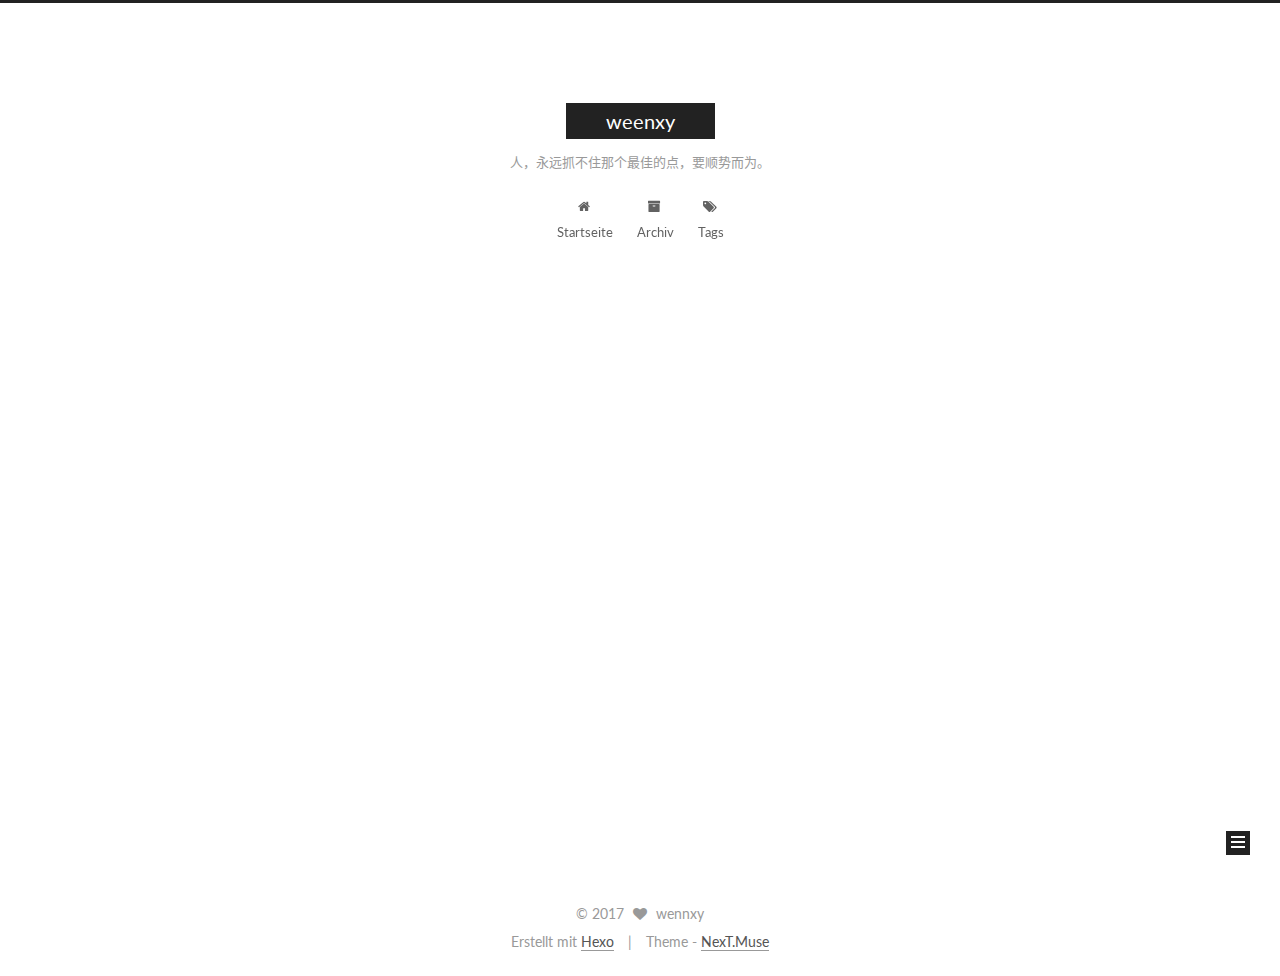
==== commit 64176cb3: "Site updated: 2017-08-02 08:14:09" ====
--- a/index.html
+++ b/index.html
@@ -93,15 +93,15 @@
 
 
 
-<meta name="description" content="start from zero">
+<meta name="description" content="一个刚入门的iOS coder，目前正在补计算机的基础知识，希望有机会了解后台、前端等的知识，做一个涉猎广泛而又不乏专业深度的人。">
 <meta property="og:type" content="website">
-<meta property="og:title" content="wennxy">
+<meta property="og:title" content="weenxy">
 <meta property="og:url" content="http://freedom.com/index.html">
-<meta property="og:site_name" content="wennxy">
-<meta property="og:description" content="start from zero">
+<meta property="og:site_name" content="weenxy">
+<meta property="og:description" content="一个刚入门的iOS coder，目前正在补计算机的基础知识，希望有机会了解后台、前端等的知识，做一个涉猎广泛而又不乏专业深度的人。">
 <meta name="twitter:card" content="summary">
-<meta name="twitter:title" content="wennxy">
-<meta name="twitter:description" content="start from zero">
+<meta name="twitter:title" content="weenxy">
+<meta name="twitter:description" content="一个刚入门的iOS coder，目前正在补计算机的基础知识，希望有机会了解后台、前端等的知识，做一个涉猎广泛而又不乏专业深度的人。">
 
 
 
@@ -135,7 +135,7 @@
 
 
 
-  <title>wennxy</title>
+  <title>weenxy</title>
   
 
 
@@ -173,12 +173,12 @@
     <div class="custom-logo-site-title">
       <a href="/"  class="brand" rel="start">
         <span class="logo-line-before"><i></i></span>
-        <span class="site-title">wennxy</span>
+        <span class="site-title">weenxy</span>
         <span class="logo-line-after"><i></i></span>
       </a>
     </div>
       
-        <p class="site-subtitle">为了明天的自由</p>
+        <p class="site-subtitle">人，永远抓不住那个最佳的点，要顺势而为。</p>
       
   </div>
 
@@ -203,7 +203,7 @@
             
               <i class="menu-item-icon fa fa-fw fa-home"></i> <br />
             
-            Home
+            Startseite
           </a>
         </li>
       
@@ -213,7 +213,7 @@
             
               <i class="menu-item-icon fa fa-fw fa-archive"></i> <br />
             
-            Archives
+            Archiv
           </a>
         </li>
       
@@ -265,7 +265,7 @@
     </span>
 
     <span hidden itemprop="publisher" itemscope itemtype="http://schema.org/Organization">
-      <meta itemprop="name" content="wennxy">
+      <meta itemprop="name" content="weenxy">
     </span>
 
     
@@ -285,7 +285,7 @@
                 <i class="fa fa-calendar-o"></i>
               </span>
               
-                <span class="post-meta-item-text">Posted on</span>
+                <span class="post-meta-item-text">Veröffentlicht am</span>
               
               <time title="Post created" itemprop="dateCreated datePublished" datetime="2017-07-14T21:59:51+08:00">
                 2017-07-14
@@ -397,7 +397,7 @@
                alt="wennxy" />
           <p class="site-author-name" itemprop="name">wennxy</p>
            
-              <p class="site-description motion-element" itemprop="description">start from zero</p>
+              <p class="site-description motion-element" itemprop="description">一个刚入门的iOS coder，目前正在补计算机的基础知识，希望有机会了解后台、前端等的知识，做一个涉猎广泛而又不乏专业深度的人。</p>
           
         </div>
         <nav class="site-state motion-element">
@@ -406,7 +406,7 @@
             <div class="site-state-item site-state-posts">
               <a href="/archives/">
                 <span class="site-state-item-count">1</span>
-                <span class="site-state-item-name">posts</span>
+                <span class="site-state-item-name">Artikel</span>
               </a>
             </div>
           
@@ -460,7 +460,7 @@
 
 
 <div class="powered-by">
-  Powered by <a class="theme-link" href="https://hexo.io">Hexo</a>
+  Erstellt mit  <a class="theme-link" href="https://hexo.io">Hexo</a>
 </div>
 
 <div class="theme-info">
--- a/css/main.css
+++ b/css/main.css
@@ -1677,7 +1677,7 @@
   width: 4px;
   height: 4px;
   border-radius: 50%;
-  background: #be6a16;
+  background: #881278;
 }
 .links-of-blogroll {
   font-size: 13px;
